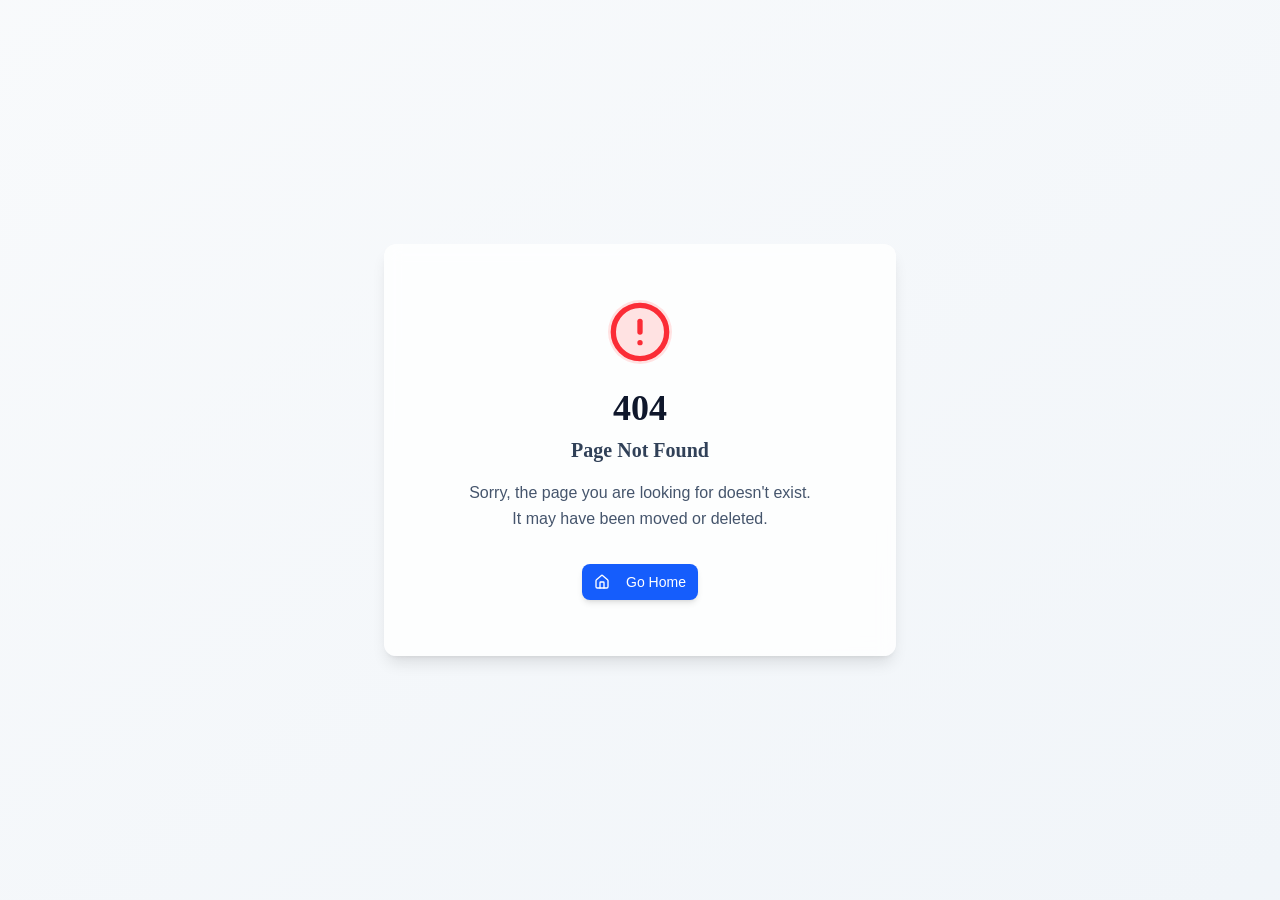
==== index.html @ accedf09 "Clone completo para novo repositório" ====
<!doctype html>
<html lang="en">

  <head>
    <meta charset="UTF-8" />
    <meta
      name="viewport"
      content="width=device-width, initial-scale=1.0, maximum-scale=1" />
    <title>Portal de Notícias - Gui Cariolatto</title>    
    <!-- THIS IS THE START OF A COMMENT BLOCK, BLOCK TO BE DELETED: Google Fonts here, example:
    <link rel="preconnect" href="https://fonts.googleapis.com" />
    <link rel="preconnect" href="https://fonts.gstatic.com" crossorigin />
    <link href="https://fonts.googleapis.com/css2?family=Inter:wght@400;500;600;700&display=swap" rel="stylesheet" />
    THIS IS THE END OF A COMMENT BLOCK, BLOCK TO BE DELETED -->
    <script type="module" crossorigin src="assets/index-Bhoeeqmf.js"></script>
    <link rel="stylesheet" crossorigin href="assets/index-Bav0BBXu.css">
  <meta property="og:type" content="website">
		<meta property="og:url" content="https://guicariolatt-aluarqz6.manus.space/">
		<meta property="og:title" content="Portal de Notícias - Gui Cariolatto">
		<meta property="og:image" content="https://files.manuscdn.com/webdev_screenshots/2026/07/19/GtpujS25siTUGQhXBCuFui.png?x-oss-process=image/resize,w_1200/crop,h_630,x_0,y_0">
		<meta property="og:image:width" content="1200">
		<meta property="og:image:height" content="630">
		<meta name="twitter:card" content="summary_large_image">
		<meta name="twitter:title" content="Portal de Notícias - Gui Cariolatto">
		<meta name="twitter:image" content="https://files.manuscdn.com/webdev_screenshots/2026/07/19/GtpujS25siTUGQhXBCuFui.png?x-oss-process=image/resize,w_1200/crop,h_630,x_0,y_0">
		<meta name="twitter:image:width" content="1200">
		<meta name="twitter:image:height" content="630"><link rel="canonical" href="index.html" /></head>

  <body>
    <script id="manus-runtime">window.__MANUS_HOST_DEV__ = false;
(function(){"use strict";var Mr={exports:{}},Kn={};/**
 * @license React
 * react-jsx-runtime.production.js
 *
 * Copyright (c) Meta Platforms, Inc. and affiliates.
 *
 * This source code is licensed under the MIT license found in the
 * LICENSE file in the root directory of this source tree.
 */var $c;function um(){if($c)return Kn;$c=1;var r=Symbol.for("react.transitional.element"),i=Symbol.for("react.fragment");function c(s,d,m){var x=null;if(m!==void 0&&(x=""+m),d.key!==void 0&&(x=""+d.key),"key"in d){m={};for(var R in d)R!=="key"&&(m[R]=d[R])}else m=d;return d=m.ref,{$$typeof:r,type:s,key:x,ref:d!==void 0?d:null,props:m}}return Kn.Fragment=i,Kn.jsx=c,Kn.jsxs=c,Kn}var Fc;function dm(){return Fc||(Fc=1,Mr.exports=um()),Mr.exports}var h=dm(),Ar={exports:{}},Pn={},Rr={exports:{}},Nr={};/**
 * @license React
 * scheduler.production.js
 *
 * Copyright (c) Meta Platforms, Inc. and affiliates.
 *
 * This source code is licensed under the MIT license found in the
 * LICENSE file in the root directory of this source tree.
 */var Ic;function fm(){return Ic||(Ic=1,function(r){function i(A,q){var B=A.length;A.push(q);t:for(;0<B;){var bt=B-1>>>1,p=A[bt];if(0<d(p,q))A[bt]=q,A[B]=p,B=bt;else break t}}function c(A){return A.length===0?null:A[0]}function s(A){if(A.length===0)return null;var q=A[0],B=A.pop();if(B!==q){A[0]=B;t:for(var bt=0,p=A.length,O=p>>>1;bt<O;){var X=2*(bt+1)-1,G=A[X],Z=X+1,st=A[Z];if(0>d(G,B))Z<p&&0>d(st,G)?(A[bt]=st,A[Z]=B,bt=Z):(A[bt]=G,A[X]=B,bt=X);else if(Z<p&&0>d(st,B))A[bt]=st,A[Z]=B,bt=Z;else break t}}return q}function d(A,q){var B=A.sortIndex-q.sortIndex;return B!==0?B:A.id-q.id}if(r.unstable_now=void 0,typeof performance=="object"&&typeof performance.now=="function"){var m=performance;r.unstable_now=function(){return m.now()}}else{var x=Date,R=x.now();r.unstable_now=function(){return x.now()-R}}var C=[],v=[],D=1,j=null,J=3,at=!1,$=!1,nt=!1,ct=!1,ht=typeof setTimeout=="function"?setTimeout:null,St=typeof clearTimeout=="function"?clearTimeout:null,_=typeof setImmediate<"u"?setImmediate:null;function Y(A){for(var q=c(v);q!==null;){if(q.callback===null)s(v);else if(q.startTime<=A)s(v),q.sortIndex=q.expirationTime,i(C,q);else break;q=c(v)}}function H(A){if(nt=!1,Y(A),!$)if(c(C)!==null)$=!0,it||(it=!0,Bt());else{var q=c(v);q!==null&&Mt(H,q.startTime-A)}}var it=!1,rt=-1,V=5,xt=-1;function Be(){return ct?!0:!(r.unstable_now()-xt<V)}function te(){if(ct=!1,it){var A=r.unstable_now();xt=A;var q=!0;try{t:{$=!1,nt&&(nt=!1,St(rt),rt=-1),at=!0;var B=J;try{e:{for(Y(A),j=c(C);j!==null&&!(j.expirationTime>A&&Be());){var bt=j.callback;if(typeof bt=="function"){j.callback=null,J=j.priorityLevel;var p=bt(j.expirationTime<=A);if(A=r.unstable_now(),typeof p=="function"){j.callback=p,Y(A),q=!0;break e}j===c(C)&&s(C),Y(A)}else s(C);j=c(C)}if(j!==null)q=!0;else{var O=c(v);O!==null&&Mt(H,O.startTime-A),q=!1}}break t}finally{j=null,J=B,at=!1}q=void 0}}finally{q?Bt():it=!1}}}var Bt;if(typeof _=="function")Bt=function(){_(te)};else if(typeof MessageChannel<"u"){var me=new MessageChannel,Se=me.port2;me.port1.onmessage=te,Bt=function(){Se.postMessage(null)}}else Bt=function(){ht(te,0)};function Mt(A,q){rt=ht(function(){A(r.unstable_now())},q)}r.unstable_IdlePriority=5,r.unstable_ImmediatePriority=1,r.unstable_LowPriority=4,r.unstable_NormalPriority=3,r.unstable_Profiling=null,r.unstable_UserBlockingPriority=2,r.unstable_cancelCallback=function(A){A.callback=null},r.unstable_forceFrameRate=function(A){0>A||125<A?console.error("forceFrameRate takes a positive int between 0 and 125, forcing frame rates higher than 125 fps is not supported"):V=0<A?Math.floor(1e3/A):5},r.unstable_getCurrentPriorityLevel=function(){return J},r.unstable_next=function(A){switch(J){case 1:case 2:case 3:var q=3;break;default:q=J}var B=J;J=q;try{return A()}finally{J=B}},r.unstable_requestPaint=function(){ct=!0},r.unstable_runWithPriority=function(A,q){switch(A){case 1:case 2:case 3:case 4:case 5:break;default:A=3}var B=J;J=A;try{return q()}finally{J=B}},r.unstable_scheduleCallback=function(A,q,B){var bt=r.unstable_now();switch(typeof B=="object"&&B!==null?(B=B.delay,B=typeof B=="number"&&0<B?bt+B:bt):B=bt,A){case 1:var p=-1;break;case 2:p=250;break;case 5:p=1073741823;break;case 4:p=1e4;break;default:p=5e3}return p=B+p,A={id:D++,callback:q,priorityLevel:A,startTime:B,expirationTime:p,sortIndex:-1},B>bt?(A.sortIndex=B,i(v,A),c(C)===null&&A===c(v)&&(nt?(St(rt),rt=-1):nt=!0,Mt(H,B-bt))):(A.sortIndex=p,i(C,A),$||at||($=!0,it||(it=!0,Bt()))),A},r.unstable_shouldYield=Be,r.unstable_wrapCallback=function(A){var q=J;return function(){var B=J;J=q;try{return A.apply(this,arguments)}finally{J=B}}}}(Nr)),Nr}var tu;function hm(){return tu||(tu=1,Rr.exports=fm()),Rr.exports}var zr={exports:{}},ut={};/**
 * @license React
 * react.production.js
 *
 * Copyright (c) Meta Platforms, Inc. and affiliates.
 *
 * This source code is licensed under the MIT license found in the
 * LICENSE file in the root directory of this source tree.
 */var eu;function mm(){if(eu)return ut;eu=1;var r=Symbol.for("react.transitional.element"),i=Symbol.for("react.portal"),c=Symbol.for("react.fragment"),s=Symbol.for("react.strict_mode"),d=Symbol.for("react.profiler"),m=Symbol.for("react.consumer"),x=Symbol.for("react.context"),R=Symbol.for("react.forward_ref"),C=Symbol.for("react.suspense"),v=Symbol.for("react.memo"),D=Symbol.for("react.lazy"),j=Symbol.iterator;function J(p){return p===null||typeof p!="object"?null:(p=j&&p[j]||p["@@iterator"],typeof p=="function"?p:null)}var at={isMounted:function(){return!1},enqueueForceUpdate:function(){},enqueueReplaceState:function(){},enqueueSetState:function(){}},$=Object.assign,nt={};function ct(p,O,X){this.props=p,this.context=O,this.refs=nt,this.updater=X||at}ct.prototype.isReactComponent={},ct.prototype.setState=function(p,O){if(typeof p!="object"&&typeof p!="function"&&p!=null)throw Error("takes an object of state variables to update or a function which returns an object of state variables.");this.updater.enqueueSetState(this,p,O,"setState")},ct.prototype.forceUpdate=function(p){this.updater.enqueueForceUpdate(this,p,"forceUpdate")};function ht(){}ht.prototype=ct.prototype;function St(p,O,X){this.props=p,this.context=O,this.refs=nt,this.updater=X||at}var _=St.prototype=new ht;_.constructor=St,$(_,ct.prototype),_.isPureReactComponent=!0;var Y=Array.isArray,H={H:null,A:null,T:null,S:null,V:null},it=Object.prototype.hasOwnProperty;function rt(p,O,X,G,Z,st){return X=st.ref,{$$typeof:r,type:p,key:O,ref:X!==void 0?X:null,props:st}}function V(p,O){return rt(p.type,O,void 0,void 0,void 0,p.props)}function xt(p){return typeof p=="object"&&p!==null&&p.$$typeof===r}function Be(p){var O={"=":"=0",":":"=2"};return"$"+p.replace(/[=:]/g,function(X){return O[X]})}var te=/\/+/g;function Bt(p,O){return typeof p=="object"&&p!==null&&p.key!=null?Be(""+p.key):O.toString(36)}function me(){}function Se(p){switch(p.status){case"fulfilled":return p.value;case"rejected":throw p.reason;default:switch(typeof p.status=="string"?p.then(me,me):(p.status="pending",p.then(function(O){p.status==="pending"&&(p.status="fulfilled",p.value=O)},function(O){p.status==="pending"&&(p.status="rejected",p.reason=O)})),p.status){case"fulfilled":return p.value;case"rejected":throw p.reason}}throw p}function Mt(p,O,X,G,Z){var st=typeof p;(st==="undefined"||st==="boolean")&&(p=null);var I=!1;if(p===null)I=!0;else switch(st){case"bigint":case"string":case"number":I=!0;break;case"object":switch(p.$$typeof){case r:case i:I=!0;break;case D:return I=p._init,Mt(I(p._payload),O,X,G,Z)}}if(I)return Z=Z(p),I=G===""?"."+Bt(p,0):G,Y(Z)?(X="",I!=null&&(X=I.replace(te,"$&/")+"/"),Mt(Z,O,X,"",function(Jt){return Jt})):Z!=null&&(xt(Z)&&(Z=V(Z,X+(Z.key==null||p&&p.key===Z.key?"":(""+Z.key).replace(te,"$&/")+"/")+I)),O.push(Z)),1;I=0;var gt=G===""?".":G+":";if(Y(p))for(var Tt=0;Tt<p.length;Tt++)G=p[Tt],st=gt+Bt(G,Tt),I+=Mt(G,O,X,st,Z);else if(Tt=J(p),typeof Tt=="function")for(p=Tt.call(p),Tt=0;!(G=p.next()).done;)G=G.value,st=gt+Bt(G,Tt++),I+=Mt(G,O,X,st,Z);else if(st==="object"){if(typeof p.then=="function")return Mt(Se(p),O,X,G,Z);throw O=String(p),Error("Objects are not valid as a React child (found: "+(O==="[object Object]"?"object with keys {"+Object.keys(p).join(", ")+"}":O)+"). If you meant to render a collection of children, use an array instead.")}return I}function A(p,O,X){if(p==null)return p;var G=[],Z=0;return Mt(p,G,"","",function(st){return O.call(X,st,Z++)}),G}function q(p){if(p._status===-1){var O=p._result;O=O(),O.then(function(X){(p._status===0||p._status===-1)&&(p._status=1,p._result=X)},function(X){(p._status===0||p._status===-1)&&(p._status=2,p._result=X)}),p._status===-1&&(p._status=0,p._result=O)}if(p._status===1)return p._result.default;throw p._result}var B=typeof reportError=="function"?reportError:function(p){if(typeof window=="object"&&typeof window.ErrorEvent=="function"){var O=new window.ErrorEvent("error",{bubbles:!0,cancelable:!0,message:typeof p=="object"&&p!==null&&typeof p.message=="string"?String(p.message):String(p),error:p});if(!window.dispatchEvent(O))return}else if(typeof process=="object"&&typeof process.emit=="function"){process.emit("uncaughtException",p);return}console.error(p)};function bt(){}return ut.Children={map:A,forEach:function(p,O,X){A(p,function(){O.apply(this,arguments)},X)},count:function(p){var O=0;return A(p,function(){O++}),O},toArray:function(p){return A(p,function(O){return O})||[]},only:function(p){if(!xt(p))throw Error("React.Children.only expected to receive a single React element child.");return p}},ut.Component=ct,ut.Fragment=c,ut.Profiler=d,ut.PureComponent=St,ut.StrictMode=s,ut.Suspense=C,ut.__CLIENT_INTERNALS_DO_NOT_USE_OR_WARN_USERS_THEY_CANNOT_UPGRADE=H,ut.__COMPILER_RUNTIME={__proto__:null,c:function(p){return H.H.useMemoCache(p)}},ut.cache=function(p){return function(){return p.apply(null,arguments)}},ut.cloneElement=function(p,O,X){if(p==null)throw Error("The argument must be a React element, but you passed "+p+".");var G=$({},p.props),Z=p.key,st=void 0;if(O!=null)for(I in O.ref!==void 0&&(st=void 0),O.key!==void 0&&(Z=""+O.key),O)!it.call(O,I)||I==="key"||I==="__self"||I==="__source"||I==="ref"&&O.ref===void 0||(G[I]=O[I]);var I=arguments.length-2;if(I===1)G.children=X;else if(1<I){for(var gt=Array(I),Tt=0;Tt<I;Tt++)gt[Tt]=arguments[Tt+2];G.children=gt}return rt(p.type,Z,void 0,void 0,st,G)},ut.createContext=function(p){return p={$$typeof:x,_currentValue:p,_currentValue2:p,_threadCount:0,Provider:null,Consumer:null},p.Provider=p,p.Consumer={$$typeof:m,_context:p},p},ut.createElement=function(p,O,X){var G,Z={},st=null;if(O!=null)for(G in O.key!==void 0&&(st=""+O.key),O)it.call(O,G)&&G!=="key"&&G!=="__self"&&G!=="__source"&&(Z[G]=O[G]);var I=arguments.length-2;if(I===1)Z.children=X;else if(1<I){for(var gt=Array(I),Tt=0;Tt<I;Tt++)gt[Tt]=arguments[Tt+2];Z.children=gt}if(p&&p.defaultProps)for(G in I=p.defaultProps,I)Z[G]===void 0&&(Z[G]=I[G]);return rt(p,st,void 0,void 0,null,Z)},ut.createRef=function(){return{current:null}},ut.forwardRef=function(p){return{$$typeof:R,render:p}},ut.isValidElement=xt,ut.lazy=function(p){return{$$typeof:D,_payload:{_status:-1,_result:p},_init:q}},ut.memo=function(p,O){return{$$typeof:v,type:p,compare:O===void 0?null:O}},ut.startTransition=function(p){var O=H.T,X={};H.T=X;try{var G=p(),Z=H.S;Z!==null&&Z(X,G),typeof G=="object"&&G!==null&&typeof G.then=="function"&&G.then(bt,B)}catch(st){B(st)}finally{H.T=O}},ut.unstable_useCacheRefresh=function(){return H.H.useCacheRefresh()},ut.use=function(p){return H.H.use(p)},ut.useActionState=function(p,O,X){return H.H.useActionState(p,O,X)},ut.useCallback=function(p,O){return H.H.useCallback(p,O)},ut.useContext=function(p){return H.H.useContext(p)},ut.useDebugValue=function(){},ut.useDeferredValue=function(p,O){return H.H.useDeferredValue(p,O)},ut.useEffect=function(p,O,X){var G=H.H;if(typeof X=="function")throw Error("useEffect CRUD overload is not enabled in this build of React.");return G.useEffect(p,O)},ut.useId=function(){return H.H.useId()},ut.useImperativeHandle=function(p,O,X){return H.H.useImperativeHandle(p,O,X)},ut.useInsertionEffect=function(p,O){return H.H.useInsertionEffect(p,O)},ut.useLayoutEffect=function(p,O){return H.H.useLayoutEffect(p,O)},ut.useMemo=function(p,O){return H.H.useMemo(p,O)},ut.useOptimistic=function(p,O){return H.H.useOptimistic(p,O)},ut.useReducer=function(p,O,X){return H.H.useReducer(p,O,X)},ut.useRef=function(p){return H.H.useRef(p)},ut.useState=function(p){return H.H.useState(p)},ut.useSyncExternalStore=function(p,O,X){return H.H.useSyncExternalStore(p,O,X)},ut.useTransition=function(){return H.H.useTransition()},ut.version="19.1.1",ut}var lu;function _r(){return lu||(lu=1,zr.exports=mm()),zr.exports}var kr={exports:{}},he={};/**
 * @license React
 * react-dom.production.js
 *
 * Copyright (c) Meta Platforms, Inc. and affiliates.
 *
 * This source code is licensed under the MIT license found in the
 * LICENSE file in the root directory of this source tree.
 */var au;function gm(){if(au)return he;au=1;var r=_r();function i(C){var v="https://react.dev/errors/"+C;if(1<arguments.length){v+="?args[]="+encodeURIComponent(arguments[1]);for(var D=2;D<arguments.length;D++)v+="&args[]="+encodeURIComponent(arguments[D])}return"Minified React error #"+C+"; visit "+v+" for the full message or use the non-minified dev environment for full errors and additional helpful warnings."}function c(){}var s={d:{f:c,r:function(){throw Error(i(522))},D:c,C:c,L:c,m:c,X:c,S:c,M:c},p:0,findDOMNode:null},d=Symbol.for("react.portal");function m(C,v,D){var j=3<arguments.length&&arguments[3]!==void 0?arguments[3]:null;return{$$typeof:d,key:j==null?null:""+j,children:C,containerInfo:v,implementation:D}}var x=r.__CLIENT_INTERNALS_DO_NOT_USE_OR_WARN_USERS_THEY_CANNOT_UPGRADE;function R(C,v){if(C==="font")return"";if(typeof v=="string")return v==="use-credentials"?v:""}return he.__DOM_INTERNALS_DO_NOT_USE_OR_WARN_USERS_THEY_CANNOT_UPGRADE=s,he.createPortal=function(C,v){var D=2<arguments.length&&arguments[2]!==void 0?arguments[2]:null;if(!v||v.nodeType!==1&&v.nodeType!==9&&v.nodeType!==11)throw Error(i(299));return m(C,v,null,D)},he.flushSync=function(C){var v=x.T,D=s.p;try{if(x.T=null,s.p=2,C)return C()}finally{x.T=v,s.p=D,s.d.f()}},he.preconnect=function(C,v){typeof C=="string"&&(v?(v=v.crossOrigin,v=typeof v=="string"?v==="use-credentials"?v:"":void 0):v=null,s.d.C(C,v))},he.prefetchDNS=function(C){typeof C=="string"&&s.d.D(C)},he.preinit=function(C,v){if(typeof C=="string"&&v&&typeof v.as=="string"){var D=v.as,j=R(D,v.crossOrigin),J=typeof v.integrity=="string"?v.integrity:void 0,at=typeof v.fetchPriority=="string"?v.fetchPriority:void 0;D==="style"?s.d.S(C,typeof v.precedence=="string"?v.precedence:void 0,{crossOrigin:j,integrity:J,fetchPriority:at}):D==="script"&&s.d.X(C,{crossOrigin:j,integrity:J,fetchPriority:at,nonce:typeof v.nonce=="string"?v.nonce:void 0})}},he.preinitModule=function(C,v){if(typeof C=="string")if(typeof v=="object"&&v!==null){if(v.as==null||v.as==="script"){var D=R(v.as,v.crossOrigin);s.d.M(C,{crossOrigin:D,integrity:typeof v.integrity=="string"?v.integrity:void 0,nonce:typeof v.nonce=="string"?v.nonce:void 0})}}else v==null&&s.d.M(C)},he.preload=function(C,v){if(typeof C=="string"&&typeof v=="object"&&v!==null&&typeof v.as=="string"){var D=v.as,j=R(D,v.crossOrigin);s.d.L(C,D,{crossOrigin:j,integrity:typeof v.integrity=="string"?v.integrity:void 0,nonce:typeof v.nonce=="string"?v.nonce:void 0,type:typeof v.type=="string"?v.type:void 0,fetchPriority:typeof v.fetchPriority=="string"?v.fetchPriority:void 0,referrerPolicy:typeof v.referrerPolicy=="string"?v.referrerPolicy:void 0,imageSrcSet:typeof v.imageSrcSet=="string"?v.imageSrcSet:void 0,imageSizes:typeof v.imageSizes=="string"?v.imageSizes:void 0,media:typeof v.media=="string"?v.media:void 0})}},he.preloadModule=function(C,v){if(typeof C=="string")if(v){var D=R(v.as,v.crossOrigin);s.d.m(C,{as:typeof v.as=="string"&&v.as!=="script"?v.as:void 0,crossOrigin:D,integrity:typeof v.integrity=="string"?v.integrity:void 0})}else s.d.m(C)},he.requestFormReset=function(C){s.d.r(C)},he.unstable_batchedUpdates=function(C,v){return C(v)},he.useFormState=function(C,v,D){return x.H.useFormState(C,v,D)},he.useFormStatus=function(){return x.H.useHostTransitionStatus()},he.version="19.1.1",he}var nu;function pm(){if(nu)return kr.exports;nu=1;function r(){if(!(typeof __REACT_DEVTOOLS_GLOBAL_HOOK__>"u"||typeof __REACT_DEVTOOLS_GLOBAL_HOOK__.checkDCE!="function"))try{__REACT_DEVTOOLS_GLOBAL_HOOK__.checkDCE(r)}catch(i){console.error(i)}}return r(),kr.exports=gm(),kr.exports}/**
 * @license React
 * react-dom-client.production.js
 *
 * Copyright (c) Meta Platforms, Inc. and affiliates.
 *
 * This source code is licensed under the MIT license found in the
 * LICENSE file in the root directory of this source tree.
 */var ou;function ym(){if(ou)return Pn;ou=1;var r=hm(),i=_r(),c=pm();function s(t){var e="https://react.dev/errors/"+t;if(1<arguments.length){e+="?args[]="+encodeURIComponent(arguments[1]);for(var l=2;l<arguments.length;l++)e+="&args[]="+encodeURIComponent(arguments[l])}return"Minified React error #"+t+"; visit "+e+" for the full message or use the non-minified dev environment for full errors and additional helpful warnings."}function d(t){return!(!t||t.nodeType!==1&&t.nodeType!==9&&t.nodeType!==11)}function m(t){var e=t,l=t;if(t.alternate)for(;e.return;)e=e.return;else{t=e;do e=t,(e.flags&4098)!==0&&(l=e.return),t=e.return;while(t)}return e.tag===3?l:null}function x(t){if(t.tag===13){var e=t.memoizedState;if(e===null&&(t=t.alternate,t!==null&&(e=t.memoizedState)),e!==null)return e.dehydrated}return null}function R(t){if(m(t)!==t)throw Error(s(188))}function C(t){var e=t.alternate;if(!e){if(e=m(t),e===null)throw Error(s(188));return e!==t?null:t}for(var l=t,a=e;;){var n=l.return;if(n===null)break;var o=n.alternate;if(o===null){if(a=n.return,a!==null){l=a;continue}break}if(n.child===o.child){for(o=n.child;o;){if(o===l)return R(n),t;if(o===a)return R(n),e;o=o.sibling}throw Error(s(188))}if(l.return!==a.return)l=n,a=o;else{for(var u=!1,f=n.child;f;){if(f===l){u=!0,l=n,a=o;break}if(f===a){u=!0,a=n,l=o;break}f=f.sibling}if(!u){for(f=o.child;f;){if(f===l){u=!0,l=o,a=n;break}if(f===a){u=!0,a=o,l=n;break}f=f.sibling}if(!u)throw Error(s(189))}}if(l.alternate!==a)throw Error(s(190))}if(l.tag!==3)throw Error(s(188));return l.stateNode.current===l?t:e}function v(t){var e=t.tag;if(e===5||e===26||e===27||e===6)return t;for(t=t.child;t!==null;){if(e=v(t),e!==null)return e;t=t.sibling}return null}var D=Object.assign,j=Symbol.for("react.element"),J=Symbol.for("react.transitional.element"),at=Symbol.for("react.portal"),$=Symbol.for("react.fragment"),nt=Symbol.for("react.strict_mode"),ct=Symbol.for("react.profiler"),ht=Symbol.for("react.provider"),St=Symbol.for("react.consumer"),_=Symbol.for("react.context"),Y=Symbol.for("react.forward_ref"),H=Symbol.for("react.suspense"),it=Symbol.for("react.suspense_list"),rt=Symbol.for("react.memo"),V=Symbol.for("react.lazy"),xt=Symbol.for("react.activity"),Be=Symbol.for("react.memo_cache_sentinel"),te=Symbol.iterator;function Bt(t){return t===null||typeof t!="object"?null:(t=te&&t[te]||t["@@iterator"],typeof t=="function"?t:null)}var me=Symbol.for("react.client.reference");function Se(t){if(t==null)return null;if(typeof t=="function")return t.$$typeof===me?null:t.displayName||t.name||null;if(typeof t=="string")return t;switch(t){case $:return"Fragment";case ct:return"Profiler";case nt:return"StrictMode";case H:return"Suspense";case it:return"SuspenseList";case xt:return"Activity"}if(typeof t=="object")switch(t.$$typeof){case at:return"Portal";case _:return(t.displayName||"Context")+".Provider";case St:return(t._context.displayName||"Context")+".Consumer";case Y:var e=t.render;return t=t.displayName,t||(t=e.displayName||e.name||"",t=t!==""?"ForwardRef("+t+")":"ForwardRef"),t;case rt:return e=t.displayName||null,e!==null?e:Se(t.type)||"Memo";case V:e=t._payload,t=t._init;try{return Se(t(e))}catch{}}return null}var Mt=Array.isArray,A=i.__CLIENT_INTERNALS_DO_NOT_USE_OR_WARN_USERS_THEY_CANNOT_UPGRADE,q=c.__DOM_INTERNALS_DO_NOT_USE_OR_WARN_USERS_THEY_CANNOT_UPGRADE,B={pending:!1,data:null,method:null,action:null},bt=[],p=-1;function O(t){return{current:t}}function X(t){0>p||(t.current=bt[p],bt[p]=null,p--)}function G(t,e){p++,bt[p]=t.current,t.current=e}var Z=O(null),st=O(null),I=O(null),gt=O(null);function Tt(t,e){switch(G(I,e),G(st,t),G(Z,null),e.nodeType){case 9:case 11:t=(t=e.documentElement)&&(t=t.namespaceURI)?Hh(t):0;break;default:if(t=e.tagName,e=e.namespaceURI)e=Hh(e),t=Uh(e,t);else switch(t){case"svg":t=1;break;case"math":t=2;break;default:t=0}}X(Z),G(Z,t)}function Jt(){X(Z),X(st),X(I)}function Ke(t){t.memoizedState!==null&&G(gt,t);var e=Z.current,l=Uh(e,t.type);e!==l&&(G(st,t),G(Z,l))}function Ce(t){st.current===t&&(X(Z),X(st)),gt.current===t&&(X(gt),Wo._currentValue=B)}var Pe=Object.prototype.hasOwnProperty,yl=r.unstable_scheduleCallback,sn=r.unstable_cancelCallback,Ca=r.unstable_shouldYield,ri=r.unstable_requestPaint,ge=r.unstable_now,si=r.unstable_getCurrentPriorityLevel,Ul=r.unstable_ImmediatePriority,Fn=r.unstable_UserBlockingPriority,nl=r.unstable_NormalPriority,ci=r.unstable_LowPriority,Gl=r.unstable_IdlePriority,ui=r.log,Ea=r.unstable_setDisableYieldValue,ql=null,Wt=null;function Je(t){if(typeof ui=="function"&&Ea(t),Wt&&typeof Wt.setStrictMode=="function")try{Wt.setStrictMode(ql,t)}catch{}}var $t=Math.clz32?Math.clz32:fi,di=Math.log,Ta=Math.LN2;function fi(t){return t>>>=0,t===0?32:31-(di(t)/Ta|0)|0}var L=256,cn=4194304;function vl(t){var e=t&42;if(e!==0)return e;switch(t&-t){case 1:return 1;case 2:return 2;case 4:return 4;case 8:return 8;case 16:return 16;case 32:return 32;case 64:return 64;case 128:return 128;case 256:case 512:case 1024:case 2048:case 4096:case 8192:case 16384:case 32768:case 65536:case 131072:case 262144:case 524288:case 1048576:case 2097152:return t&4194048;case 4194304:case 8388608:case 16777216:case 33554432:return t&62914560;case 67108864:return 67108864;case 134217728:return 134217728;case 268435456:return 268435456;case 536870912:return 536870912;case 1073741824:return 0;default:return t}}function un(t,e,l){var a=t.pendingLanes;if(a===0)return 0;var n=0,o=t.suspendedLanes,u=t.pingedLanes;t=t.warmLanes;var f=a&134217727;return f!==0?(a=f&~o,a!==0?n=vl(a):(u&=f,u!==0?n=vl(u):l||(l=f&~t,l!==0&&(n=vl(l))))):(f=a&~o,f!==0?n=vl(f):u!==0?n=vl(u):l||(l=a&~t,l!==0&&(n=vl(l)))),n===0?0:e!==0&&e!==n&&(e&o)===0&&(o=n&-n,l=e&-e,o>=l||o===32&&(l&4194048)!==0)?e:n}function Dt(t,e){return(t.pendingLanes&~(t.suspendedLanes&~t.pingedLanes)&e)===0}function In(t,e){switch(t){case 1:case 2:case 4:case 8:case 64:return e+250;case 16:case 32:case 128:case 256:case 512:case 1024:case 2048:case 4096:case 8192:case 16384:case 32768:case 65536:case 131072:case 262144:case 524288:case 1048576:case 2097152:return e+5e3;case 4194304:case 8388608:case 16777216:case 33554432:return-1;case 67108864:case 134217728:case 268435456:case 536870912:case 1073741824:return-1;default:return-1}}function to(){var t=L;return L<<=1,(L&4194048)===0&&(L=256),t}function hi(){var t=cn;return cn<<=1,(cn&62914560)===0&&(cn=4194304),t}function eo(t){for(var e=[],l=0;31>l;l++)e.push(t);return e}function Da(t,e){t.pendingLanes|=e,e!==268435456&&(t.suspendedLanes=0,t.pingedLanes=0,t.warmLanes=0)}function Ir(t,e,l,a,n,o){var u=t.pendingLanes;t.pendingLanes=l,t.suspendedLanes=0,t.pingedLanes=0,t.warmLanes=0,t.expiredLanes&=l,t.entangledLanes&=l,t.errorRecoveryDisabledLanes&=l,t.shellSuspendCounter=0;var f=t.entanglements,g=t.expirationTimes,S=t.hiddenUpdates;for(l=u&~l;0<l;){var N=31-$t(l),k=1<<N;f[N]=0,g[N]=-1;var E=S[N];if(E!==null)for(S[N]=null,N=0;N<E.length;N++){var T=E[N];T!==null&&(T.lane&=-536870913)}l&=~k}a!==0&&mi(t,a,0),o!==0&&n===0&&t.tag!==0&&(t.suspendedLanes|=o&~(u&~e))}function mi(t,e,l){t.pendingLanes|=e,t.suspendedLanes&=~e;var a=31-$t(e);t.entangledLanes|=e,t.entanglements[a]=t.entanglements[a]|1073741824|l&4194090}function gi(t,e){var l=t.entangledLanes|=e;for(t=t.entanglements;l;){var a=31-$t(l),n=1<<a;n&e|t[a]&e&&(t[a]|=e),l&=~n}}function lo(t){switch(t){case 2:t=1;break;case 8:t=4;break;case 32:t=16;break;case 256:case 512:case 1024:case 2048:case 4096:case 8192:case 16384:case 32768:case 65536:case 131072:case 262144:case 524288:case 1048576:case 2097152:case 4194304:case 8388608:case 16777216:case 33554432:t=128;break;case 268435456:t=134217728;break;default:t=0}return t}function ao(t){return t&=-t,2<t?8<t?(t&134217727)!==0?32:268435456:8:2}function pi(){var t=q.p;return t!==0?t:(t=window.event,t===void 0?32:nm(t.type))}function ts(t,e){var l=q.p;try{return q.p=t,e()}finally{q.p=l}}var ol=Math.random().toString(36).slice(2),ee="__reactFiber$"+ol,pe="__reactProps$"+ol,Yl="__reactContainer$"+ol,no="__reactEvents$"+ol,es="__reactListeners$"+ol,ls="__reactHandles$"+ol,yi="__reactResources$"+ol,Ma="__reactMarker$"+ol;function oo(t){delete t[ee],delete t[pe],delete t[no],delete t[es],delete t[ls]}function Vl(t){var e=t[ee];if(e)return e;for(var l=t.parentNode;l;){if(e=l[Yl]||l[ee]){if(l=e.alternate,e.child!==null||l!==null&&l.child!==null)for(t=Vh(t);t!==null;){if(l=t[ee])return l;t=Vh(t)}return e}t=l,l=t.parentNode}return null}function Xl(t){if(t=t[ee]||t[Yl]){var e=t.tag;if(e===5||e===6||e===13||e===26||e===27||e===3)return t}return null}function Aa(t){var e=t.tag;if(e===5||e===26||e===27||e===6)return t.stateNode;throw Error(s(33))}function Zl(t){var e=t[yi];return e||(e=t[yi]={hoistableStyles:new Map,hoistableScripts:new Map}),e}function Vt(t){t[Ma]=!0}var vi=new Set,bi={};function bl(t,e){We(t,e),We(t+"Capture",e)}function We(t,e){for(bi[t]=e,t=0;t<e.length;t++)vi.add(e[t])}var as=RegExp("^[:A-Z_a-z\\u00C0-\\u00D6\\u00D8-\\u00F6\\u00F8-\\u02FF\\u0370-\\u037D\\u037F-\\u1FFF\\u200C-\\u200D\\u2070-\\u218F\\u2C00-\\u2FEF\\u3001-\\uD7FF\\uF900-\\uFDCF\\uFDF0-\\uFFFD][:A-Z_a-z\\u00C0-\\u00D6\\u00D8-\\u00F6\\u00F8-\\u02FF\\u0370-\\u037D\\u037F-\\u1FFF\\u200C-\\u200D\\u2070-\\u218F\\u2C00-\\u2FEF\\u3001-\\uD7FF\\uF900-\\uFDCF\\uFDF0-\\uFFFD\\-.0-9\\u00B7\\u0300-\\u036F\\u203F-\\u2040]*$"),xi={},wi={};function Ra(t){return Pe.call(wi,t)?!0:Pe.call(xi,t)?!1:as.test(t)?wi[t]=!0:(xi[t]=!0,!1)}function M(t,e,l){if(Ra(e))if(l===null)t.removeAttribute(e);else{switch(typeof l){case"undefined":case"function":case"symbol":t.removeAttribute(e);return;case"boolean":var a=e.toLowerCase().slice(0,5);if(a!=="data-"&&a!=="aria-"){t.removeAttribute(e);return}}t.setAttribute(e,""+l)}}function tt(t,e,l){if(l===null)t.removeAttribute(e);else{switch(typeof l){case"undefined":case"function":case"symbol":case"boolean":t.removeAttribute(e);return}t.setAttribute(e,""+l)}}function Ot(t,e,l,a){if(a===null)t.removeAttribute(l);else{switch(typeof a){case"undefined":case"function":case"symbol":case"boolean":t.removeAttribute(l);return}t.setAttributeNS(e,l,""+a)}}var le,Ee;function ae(t){if(le===void 0)try{throw Error()}catch(l){var e=l.stack.trim().match(/\n( *(at )?)/);le=e&&e[1]||"",Ee=-1<l.stack.indexOf(`
    at`)?" (<anonymous>)":-1<l.stack.indexOf("@")?"@unknown:0:0":""}return`
`+le+t+Ee}var Le=!1;function He(t,e){if(!t||Le)return"";Le=!0;var l=Error.prepareStackTrace;Error.prepareStackTrace=void 0;try{var a={DetermineComponentFrameRoot:function(){try{if(e){var k=function(){throw Error()};if(Object.defineProperty(k.prototype,"props",{set:function(){throw Error()}}),typeof Reflect=="object"&&Reflect.construct){try{Reflect.construct(k,[])}catch(T){var E=T}Reflect.construct(t,[],k)}else{try{k.call()}catch(T){E=T}t.call(k.prototype)}}else{try{throw Error()}catch(T){E=T}(k=t())&&typeof k.catch=="function"&&k.catch(function(){})}}catch(T){if(T&&E&&typeof T.stack=="string")return[T.stack,E.stack]}return[null,null]}};a.DetermineComponentFrameRoot.displayName="DetermineComponentFrameRoot";var n=Object.getOwnPropertyDescriptor(a.DetermineComponentFrameRoot,"name");n&&n.configurable&&Object.defineProperty(a.DetermineComponentFrameRoot,"name",{value:"DetermineComponentFrameRoot"});var o=a.DetermineComponentFrameRoot(),u=o[0],f=o[1];if(u&&f){var g=u.split(`
`),S=f.split(`
`);for(n=a=0;a<g.length&&!g[a].includes("DetermineComponentFrameRoot");)a++;for(;n<S.length&&!S[n].includes("DetermineComponentFrameRoot");)n++;if(a===g.length||n===S.length)for(a=g.length-1,n=S.length-1;1<=a&&0<=n&&g[a]!==S[n];)n--;for(;1<=a&&0<=n;a--,n--)if(g[a]!==S[n]){if(a!==1||n!==1)do if(a--,n--,0>n||g[a]!==S[n]){var N=`
`+g[a].replace(" at new "," at ");return t.displayName&&N.includes("<anonymous>")&&(N=N.replace("<anonymous>",t.displayName)),N}while(1<=a&&0<=n);break}}}finally{Le=!1,Error.prepareStackTrace=l}return(l=t?t.displayName||t.name:"")?ae(l):""}function Ql(t){switch(t.tag){case 26:case 27:case 5:return ae(t.type);case 16:return ae("Lazy");case 13:return ae("Suspense");case 19:return ae("SuspenseList");case 0:case 15:return He(t.type,!1);case 11:return He(t.type.render,!1);case 1:return He(t.type,!0);case 31:return ae("Activity");default:return""}}function xl(t){try{var e="";do e+=Ql(t),t=t.return;while(t);return e}catch(l){return`
Error generating stack: `+l.message+`
`+l.stack}}function Xt(t){switch(typeof t){case"bigint":case"boolean":case"number":case"string":case"undefined":return t;case"object":return t;default:return""}}function il(t){var e=t.type;return(t=t.nodeName)&&t.toLowerCase()==="input"&&(e==="checkbox"||e==="radio")}function ve(t){var e=il(t)?"checked":"value",l=Object.getOwnPropertyDescriptor(t.constructor.prototype,e),a=""+t[e];if(!t.hasOwnProperty(e)&&typeof l<"u"&&typeof l.get=="function"&&typeof l.set=="function"){var n=l.get,o=l.set;return Object.defineProperty(t,e,{configurable:!0,get:function(){return n.call(this)},set:function(u){a=""+u,o.call(this,u)}}),Object.defineProperty(t,e,{enumerable:l.enumerable}),{getValue:function(){return a},setValue:function(u){a=""+u},stopTracking:function(){t._valueTracker=null,delete t[e]}}}}function re(t){t._valueTracker||(t._valueTracker=ve(t))}function rl(t){if(!t)return!1;var e=t._valueTracker;if(!e)return!0;var l=e.getValue(),a="";return t&&(a=il(t)?t.checked?"true":"false":t.value),t=a,t!==l?(e.setValue(t),!0):!1}function wl(t){if(t=t||(typeof document<"u"?document:void 0),typeof t>"u")return null;try{return t.activeElement||t.body}catch{return t.body}}var dn=/[\n"\\]/g;function se(t){return t.replace(dn,function(e){return"\\"+e.charCodeAt(0).toString(16)+" "})}function Kl(t,e,l,a,n,o,u,f){t.name="",u!=null&&typeof u!="function"&&typeof u!="symbol"&&typeof u!="boolean"?t.type=u:t.removeAttribute("type"),e!=null?u==="number"?(e===0&&t.value===""||t.value!=e)&&(t.value=""+Xt(e)):t.value!==""+Xt(e)&&(t.value=""+Xt(e)):u!=="submit"&&u!=="reset"||t.removeAttribute("value"),e!=null?Pl(t,u,Xt(e)):l!=null?Pl(t,u,Xt(l)):a!=null&&t.removeAttribute("value"),n==null&&o!=null&&(t.defaultChecked=!!o),n!=null&&(t.checked=n&&typeof n!="function"&&typeof n!="symbol"),f!=null&&typeof f!="function"&&typeof f!="symbol"&&typeof f!="boolean"?t.name=""+Xt(f):t.removeAttribute("name")}function Na(t,e,l,a,n,o,u,f){if(o!=null&&typeof o!="function"&&typeof o!="symbol"&&typeof o!="boolean"&&(t.type=o),e!=null||l!=null){if(!(o!=="submit"&&o!=="reset"||e!=null))return;l=l!=null?""+Xt(l):"",e=e!=null?""+Xt(e):l,f||e===t.value||(t.value=e),t.defaultValue=e}a=a??n,a=typeof a!="function"&&typeof a!="symbol"&&!!a,t.checked=f?t.checked:!!a,t.defaultChecked=!!a,u!=null&&typeof u!="function"&&typeof u!="symbol"&&typeof u!="boolean"&&(t.name=u)}function Pl(t,e,l){e==="number"&&wl(t.ownerDocument)===t||t.defaultValue===""+l||(t.defaultValue=""+l)}function $e(t,e,l,a){if(t=t.options,e){e={};for(var n=0;n<l.length;n++)e["$"+l[n]]=!0;for(l=0;l<t.length;l++)n=e.hasOwnProperty("$"+t[l].value),t[l].selected!==n&&(t[l].selected=n),n&&a&&(t[l].defaultSelected=!0)}else{for(l=""+Xt(l),e=null,n=0;n<t.length;n++){if(t[n].value===l){t[n].selected=!0,a&&(t[n].defaultSelected=!0);return}e!==null||t[n].disabled||(e=t[n])}e!==null&&(e.selected=!0)}}function za(t,e,l){if(e!=null&&(e=""+Xt(e),e!==t.value&&(t.value=e),l==null)){t.defaultValue!==e&&(t.defaultValue=e);return}t.defaultValue=l!=null?""+Xt(l):""}function _a(t,e,l,a){if(e==null){if(a!=null){if(l!=null)throw Error(s(92));if(Mt(a)){if(1<a.length)throw Error(s(93));a=a[0]}l=a}l==null&&(l=""),e=l}l=Xt(e),t.defaultValue=l,a=t.textContent,a===l&&a!==""&&a!==null&&(t.value=a)}function Fe(t,e){if(e){var l=t.firstChild;if(l&&l===t.lastChild&&l.nodeType===3){l.nodeValue=e;return}}t.textContent=e}var fn=new Set("animationIterationCount aspectRatio borderImageOutset borderImageSlice borderImageWidth boxFlex boxFlexGroup boxOrdinalGroup columnCount columns flex flexGrow flexPositive flexShrink flexNegative flexOrder gridArea gridRow gridRowEnd gridRowSpan gridRowStart gridColumn gridColumnEnd gridColumnSpan gridColumnStart fontWeight lineClamp lineHeight opacity order orphans scale tabSize widows zIndex zoom fillOpacity floodOpacity stopOpacity strokeDasharray strokeDashoffset strokeMiterlimit strokeOpacity strokeWidth MozAnimationIterationCount MozBoxFlex MozBoxFlexGroup MozLineClamp msAnimationIterationCount msFlex msZoom msFlexGrow msFlexNegative msFlexOrder msFlexPositive msFlexShrink msGridColumn msGridColumnSpan msGridRow msGridRowSpan WebkitAnimationIterationCount WebkitBoxFlex WebKitBoxFlexGroup WebkitBoxOrdinalGroup WebkitColumnCount WebkitColumns WebkitFlex WebkitFlexGrow WebkitFlexPositive WebkitFlexShrink WebkitLineClamp".split(" "));function ka(t,e,l){var a=e.indexOf("--")===0;l==null||typeof l=="boolean"||l===""?a?t.setProperty(e,""):e==="float"?t.cssFloat="":t[e]="":a?t.setProperty(e,l):typeof l!="number"||l===0||fn.has(e)?e==="float"?t.cssFloat=l:t[e]=(""+l).trim():t[e]=l+"px"}function Oa(t,e,l){if(e!=null&&typeof e!="object")throw Error(s(62));if(t=t.style,l!=null){for(var a in l)!l.hasOwnProperty(a)||e!=null&&e.hasOwnProperty(a)||(a.indexOf("--")===0?t.setProperty(a,""):a==="float"?t.cssFloat="":t[a]="");for(var n in e)a=e[n],e.hasOwnProperty(n)&&l[n]!==a&&ka(t,n,a)}else for(var o in e)e.hasOwnProperty(o)&&ka(t,o,e[o])}function ja(t){if(t.indexOf("-")===-1)return!1;switch(t){case"annotation-xml":case"color-profile":case"font-face":case"font-face-src":case"font-face-uri":case"font-face-format":case"font-face-name":case"missing-glyph":return!1;default:return!0}}var Si=new Map([["acceptCharset","accept-charset"],["htmlFor","for"],["httpEquiv","http-equiv"],["crossOrigin","crossorigin"],["accentHeight","accent-height"],["alignmentBaseline","alignment-baseline"],["arabicForm","arabic-form"],["baselineShift","baseline-shift"],["capHeight","cap-height"],["clipPath","clip-path"],["clipRule","clip-rule"],["colorInterpolation","color-interpolation"],["colorInterpolationFilters","color-interpolation-filters"],["colorProfile","color-profile"],["colorRendering","color-rendering"],["dominantBaseline","dominant-baseline"],["enableBackground","enable-background"],["fillOpacity","fill-opacity"],["fillRule","fill-rule"],["floodColor","flood-color"],["floodOpacity","flood-opacity"],["fontFamily","font-family"],["fontSize","font-size"],["fontSizeAdjust","font-size-adjust"],["fontStretch","font-stretch"],["fontStyle","font-style"],["fontVariant","font-variant"],["fontWeight","font-weight"],["glyphName","glyph-name"],["glyphOrientationHorizontal","glyph-orientation-horizontal"],["glyphOrientationVertical","glyph-orientation-vertical"],["horizAdvX","horiz-adv-x"],["horizOriginX","horiz-origin-x"],["imageRendering","image-rendering"],["letterSpacing","letter-spacing"],["lightingColor","lighting-color"],["markerEnd","marker-end"],["markerMid","marker-mid"],["markerStart","marker-start"],["overlinePosition","overline-position"],["overlineThickness","overline-thickness"],["paintOrder","paint-order"],["panose-1","panose-1"],["pointerEvents","pointer-events"],["renderingIntent","rendering-intent"],["shapeRendering","shape-rendering"],["stopColor","stop-color"],["stopOpacity","stop-opacity"],["strikethroughPosition","strikethrough-position"],["strikethroughThickness","strikethrough-thickness"],["strokeDasharray","stroke-dasharray"],["strokeDashoffset","stroke-dashoffset"],["strokeLinecap","stroke-linecap"],["strokeLinejoin","stroke-linejoin"],["strokeMiterlimit","stroke-miterlimit"],["strokeOpacity","stroke-opacity"],["strokeWidth","stroke-width"],["textAnchor","text-anchor"],["textDecoration","text-decoration"],["textRendering","text-rendering"],["transformOrigin","transform-origin"],["underlinePosition","underline-position"],["underlineThickness","underline-thickness"],["unicodeBidi","unicode-bidi"],["unicodeRange","unicode-range"],["unitsPerEm","units-per-em"],["vAlphabetic","v-alphabetic"],["vHanging","v-hanging"],["vIdeographic","v-ideographic"],["vMathematical","v-mathematical"],["vectorEffect","vector-effect"],["vertAdvY","vert-adv-y"],["vertOriginX","vert-origin-x"],["vertOriginY","vert-origin-y"],["wordSpacing","word-spacing"],["writingMode","writing-mode"],["xmlnsXlink","xmlns:xlink"],["xHeight","x-height"]]),Ci=/^[\u0000-\u001F ]*j[\r\n\t]*a[\r\n\t]*v[\r\n\t]*a[\r\n\t]*s[\r\n\t]*c[\r\n\t]*r[\r\n\t]*i[\r\n\t]*p[\r\n\t]*t[\r\n\t]*:/i;function Ba(t){return Ci.test(""+t)?"javascript:throw new Error('React has blocked a javascript: URL as a security precaution.')":t}var hn=null;function mn(t){return t=t.target||t.srcElement||window,t.correspondingUseElement&&(t=t.correspondingUseElement),t.nodeType===3?t.parentNode:t}var Sl=null,Cl=null;function io(t){var e=Xl(t);if(e&&(t=e.stateNode)){var l=t[pe]||null;t:switch(t=e.stateNode,e.type){case"input":if(Kl(t,l.value,l.defaultValue,l.defaultValue,l.checked,l.defaultChecked,l.type,l.name),e=l.name,l.type==="radio"&&e!=null){for(l=t;l.parentNode;)l=l.parentNode;for(l=l.querySelectorAll('input[name="'+se(""+e)+'"][type="radio"]'),e=0;e<l.length;e++){var a=l[e];if(a!==t&&a.form===t.form){var n=a[pe]||null;if(!n)throw Error(s(90));Kl(a,n.value,n.defaultValue,n.defaultValue,n.checked,n.defaultChecked,n.type,n.name)}}for(e=0;e<l.length;e++)a=l[e],a.form===t.form&&rl(a)}break t;case"textarea":za(t,l.value,l.defaultValue);break t;case"select":e=l.value,e!=null&&$e(t,!!l.multiple,e,!1)}}}var gn=!1;function ro(t,e,l){if(gn)return t(e,l);gn=!0;try{var a=t(e);return a}finally{if(gn=!1,(Sl!==null||Cl!==null)&&(ir(),Sl&&(e=Sl,t=Cl,Cl=Sl=null,io(e),t)))for(e=0;e<t.length;e++)io(t[e])}}function Jl(t,e){var l=t.stateNode;if(l===null)return null;var a=l[pe]||null;if(a===null)return null;l=a[e];t:switch(e){case"onClick":case"onClickCapture":case"onDoubleClick":case"onDoubleClickCapture":case"onMouseDown":case"onMouseDownCapture":case"onMouseMove":case"onMouseMoveCapture":case"onMouseUp":case"onMouseUpCapture":case"onMouseEnter":(a=!a.disabled)||(t=t.type,a=!(t==="button"||t==="input"||t==="select"||t==="textarea")),t=!a;break t;default:t=!1}if(t)return null;if(l&&typeof l!="function")throw Error(s(231,e,typeof l));return l}var Ue=!(typeof window>"u"||typeof window.document>"u"||typeof window.document.createElement>"u"),pn=!1;if(Ue)try{var Wl={};Object.defineProperty(Wl,"passive",{get:function(){pn=!0}}),window.addEventListener("test",Wl,Wl),window.removeEventListener("test",Wl,Wl)}catch{pn=!1}var Ie=null,yn=null,La=null;function so(){if(La)return La;var t,e=yn,l=e.length,a,n="value"in Ie?Ie.value:Ie.textContent,o=n.length;for(t=0;t<l&&e[t]===n[t];t++);var u=l-t;for(a=1;a<=u&&e[l-a]===n[o-a];a++);return La=n.slice(t,1<a?1-a:void 0)}function Ha(t){var e=t.keyCode;return"charCode"in t?(t=t.charCode,t===0&&e===13&&(t=13)):t=e,t===10&&(t=13),32<=t||t===13?t:0}function Ua(){return!0}function co(){return!1}function ce(t){function e(l,a,n,o,u){this._reactName=l,this._targetInst=n,this.type=a,this.nativeEvent=o,this.target=u,this.currentTarget=null;for(var f in t)t.hasOwnProperty(f)&&(l=t[f],this[f]=l?l(o):o[f]);return this.isDefaultPrevented=(o.defaultPrevented!=null?o.defaultPrevented:o.returnValue===!1)?Ua:co,this.isPropagationStopped=co,this}return D(e.prototype,{preventDefault:function(){this.defaultPrevented=!0;var l=this.nativeEvent;l&&(l.preventDefault?l.preventDefault():typeof l.returnValue!="unknown"&&(l.returnValue=!1),this.isDefaultPrevented=Ua)},stopPropagation:function(){var l=this.nativeEvent;l&&(l.stopPropagation?l.stopPropagation():typeof l.cancelBubble!="unknown"&&(l.cancelBubble=!0),this.isPropagationStopped=Ua)},persist:function(){},isPersistent:Ua}),e}var sl={eventPhase:0,bubbles:0,cancelable:0,timeStamp:function(t){return t.timeStamp||Date.now()},defaultPrevented:0,isTrusted:0},Ga=ce(sl),$l=D({},sl,{view:0,detail:0}),Ei=ce($l),Ti,uo,fo,Di=D({},$l,{screenX:0,screenY:0,clientX:0,clientY:0,pageX:0,pageY:0,ctrlKey:0,shiftKey:0,altKey:0,metaKey:0,getModifierState:os,button:0,buttons:0,relatedTarget:function(t){return t.relatedTarget===void 0?t.fromElement===t.srcElement?t.toElement:t.fromElement:t.relatedTarget},movementX:function(t){return"movementX"in t?t.movementX:(t!==fo&&(fo&&t.type==="mousemove"?(Ti=t.screenX-fo.screenX,uo=t.screenY-fo.screenY):uo=Ti=0,fo=t),Ti)},movementY:function(t){return"movementY"in t?t.movementY:uo}}),Vu=ce(Di),D0=D({},Di,{dataTransfer:0}),M0=ce(D0),A0=D({},$l,{relatedTarget:0}),ns=ce(A0),R0=D({},sl,{animationName:0,elapsedTime:0,pseudoElement:0}),N0=ce(R0),z0=D({},sl,{clipboardData:function(t){return"clipboardData"in t?t.clipboardData:window.clipboardData}}),_0=ce(z0),k0=D({},sl,{data:0}),Xu=ce(k0),O0={Esc:"Escape",Spacebar:" ",Left:"ArrowLeft",Up:"ArrowUp",Right:"ArrowRight",Down:"ArrowDown",Del:"Delete",Win:"OS",Menu:"ContextMenu",Apps:"ContextMenu",Scroll:"ScrollLock",MozPrintableKey:"Unidentified"},j0={8:"Backspace",9:"Tab",12:"Clear",13:"Enter",16:"Shift",17:"Control",18:"Alt",19:"Pause",20:"CapsLock",27:"Escape",32:" ",33:"PageUp",34:"PageDown",35:"End",36:"Home",37:"ArrowLeft",38:"ArrowUp",39:"ArrowRight",40:"ArrowDown",45:"Insert",46:"Delete",112:"F1",113:"F2",114:"F3",115:"F4",116:"F5",117:"F6",118:"F7",119:"F8",120:"F9",121:"F10",122:"F11",123:"F12",144:"NumLock",145:"ScrollLock",224:"Meta"},B0={Alt:"altKey",Control:"ctrlKey",Meta:"metaKey",Shift:"shiftKey"};function L0(t){var e=this.nativeEvent;return e.getModifierState?e.getModifierState(t):(t=B0[t])?!!e[t]:!1}function os(){return L0}var H0=D({},$l,{key:function(t){if(t.key){var e=O0[t.key]||t.key;if(e!=="Unidentified")return e}return t.type==="keypress"?(t=Ha(t),t===13?"Enter":String.fromCharCode(t)):t.type==="keydown"||t.type==="keyup"?j0[t.keyCode]||"Unidentified":""},code:0,location:0,ctrlKey:0,shiftKey:0,altKey:0,metaKey:0,repeat:0,locale:0,getModifierState:os,charCode:function(t){return t.type==="keypress"?Ha(t):0},keyCode:function(t){return t.type==="keydown"||t.type==="keyup"?t.keyCode:0},which:function(t){return t.type==="keypress"?Ha(t):t.type==="keydown"||t.type==="keyup"?t.keyCode:0}}),U0=ce(H0),G0=D({},Di,{pointerId:0,width:0,height:0,pressure:0,tangentialPressure:0,tiltX:0,tiltY:0,twist:0,pointerType:0,isPrimary:0}),Zu=ce(G0),q0=D({},$l,{touches:0,targetTouches:0,changedTouches:0,altKey:0,metaKey:0,ctrlKey:0,shiftKey:0,getModifierState:os}),Y0=ce(q0),V0=D({},sl,{propertyName:0,elapsedTime:0,pseudoElement:0}),X0=ce(V0),Z0=D({},Di,{deltaX:function(t){return"deltaX"in t?t.deltaX:"wheelDeltaX"in t?-t.wheelDeltaX:0},deltaY:function(t){return"deltaY"in t?t.deltaY:"wheelDeltaY"in t?-t.wheelDeltaY:"wheelDelta"in t?-t.wheelDelta:0},deltaZ:0,deltaMode:0}),Q0=ce(Z0),K0=D({},sl,{newState:0,oldState:0}),P0=ce(K0),J0=[9,13,27,32],is=Ue&&"CompositionEvent"in window,ho=null;Ue&&"documentMode"in document&&(ho=document.documentMode);var W0=Ue&&"TextEvent"in window&&!ho,Qu=Ue&&(!is||ho&&8<ho&&11>=ho),Ku=" ",Pu=!1;function Ju(t,e){switch(t){case"keyup":return J0.indexOf(e.keyCode)!==-1;case"keydown":return e.keyCode!==229;case"keypress":case"mousedown":case"focusout":return!0;default:return!1}}function Wu(t){return t=t.detail,typeof t=="object"&&"data"in t?t.data:null}var vn=!1;function $0(t,e){switch(t){case"compositionend":return Wu(e);case"keypress":return e.which!==32?null:(Pu=!0,Ku);case"textInput":return t=e.data,t===Ku&&Pu?null:t;default:return null}}function F0(t,e){if(vn)return t==="compositionend"||!is&&Ju(t,e)?(t=so(),La=yn=Ie=null,vn=!1,t):null;switch(t){case"paste":return null;case"keypress":if(!(e.ctrlKey||e.altKey||e.metaKey)||e.ctrlKey&&e.altKey){if(e.char&&1<e.char.length)return e.char;if(e.which)return String.fromCharCode(e.which)}return null;case"compositionend":return Qu&&e.locale!=="ko"?null:e.data;default:return null}}var I0={color:!0,date:!0,datetime:!0,"datetime-local":!0,email:!0,month:!0,number:!0,password:!0,range:!0,search:!0,tel:!0,text:!0,time:!0,url:!0,week:!0};function $u(t){var e=t&&t.nodeName&&t.nodeName.toLowerCase();return e==="input"?!!I0[t.type]:e==="textarea"}function Fu(t,e,l,a){Sl?Cl?Cl.push(a):Cl=[a]:Sl=a,e=fr(e,"onChange"),0<e.length&&(l=new Ga("onChange","change",null,l,a),t.push({event:l,listeners:e}))}var mo=null,go=null;function t1(t){kh(t,0)}function Mi(t){var e=Aa(t);if(rl(e))return t}function Iu(t,e){if(t==="change")return e}var td=!1;if(Ue){var rs;if(Ue){var ss="oninput"in document;if(!ss){var ed=document.createElement("div");ed.setAttribute("oninput","return;"),ss=typeof ed.oninput=="function"}rs=ss}else rs=!1;td=rs&&(!document.documentMode||9<document.documentMode)}function ld(){mo&&(mo.detachEvent("onpropertychange",ad),go=mo=null)}function ad(t){if(t.propertyName==="value"&&Mi(go)){var e=[];Fu(e,go,t,mn(t)),ro(t1,e)}}function e1(t,e,l){t==="focusin"?(ld(),mo=e,go=l,mo.attachEvent("onpropertychange",ad)):t==="focusout"&&ld()}function l1(t){if(t==="selectionchange"||t==="keyup"||t==="keydown")return Mi(go)}function a1(t,e){if(t==="click")return Mi(e)}function n1(t,e){if(t==="input"||t==="change")return Mi(e)}function o1(t,e){return t===e&&(t!==0||1/t===1/e)||t!==t&&e!==e}var Re=typeof Object.is=="function"?Object.is:o1;function po(t,e){if(Re(t,e))return!0;if(typeof t!="object"||t===null||typeof e!="object"||e===null)return!1;var l=Object.keys(t),a=Object.keys(e);if(l.length!==a.length)return!1;for(a=0;a<l.length;a++){var n=l[a];if(!Pe.call(e,n)||!Re(t[n],e[n]))return!1}return!0}function nd(t){for(;t&&t.firstChild;)t=t.firstChild;return t}function od(t,e){var l=nd(t);t=0;for(var a;l;){if(l.nodeType===3){if(a=t+l.textContent.length,t<=e&&a>=e)return{node:l,offset:e-t};t=a}t:{for(;l;){if(l.nextSibling){l=l.nextSibling;break t}l=l.parentNode}l=void 0}l=nd(l)}}function id(t,e){return t&&e?t===e?!0:t&&t.nodeType===3?!1:e&&e.nodeType===3?id(t,e.parentNode):"contains"in t?t.contains(e):t.compareDocumentPosition?!!(t.compareDocumentPosition(e)&16):!1:!1}function rd(t){t=t!=null&&t.ownerDocument!=null&&t.ownerDocument.defaultView!=null?t.ownerDocument.defaultView:window;for(var e=wl(t.document);e instanceof t.HTMLIFrameElement;){try{var l=typeof e.contentWindow.location.href=="string"}catch{l=!1}if(l)t=e.contentWindow;else break;e=wl(t.document)}return e}function cs(t){var e=t&&t.nodeName&&t.nodeName.toLowerCase();return e&&(e==="input"&&(t.type==="text"||t.type==="search"||t.type==="tel"||t.type==="url"||t.type==="password")||e==="textarea"||t.contentEditable==="true")}var i1=Ue&&"documentMode"in document&&11>=document.documentMode,bn=null,us=null,yo=null,ds=!1;function sd(t,e,l){var a=l.window===l?l.document:l.nodeType===9?l:l.ownerDocument;ds||bn==null||bn!==wl(a)||(a=bn,"selectionStart"in a&&cs(a)?a={start:a.selectionStart,end:a.selectionEnd}:(a=(a.ownerDocument&&a.ownerDocument.defaultView||window).getSelection(),a={anchorNode:a.anchorNode,anchorOffset:a.anchorOffset,focusNode:a.focusNode,focusOffset:a.focusOffset}),yo&&po(yo,a)||(yo=a,a=fr(us,"onSelect"),0<a.length&&(e=new Ga("onSelect","select",null,e,l),t.push({event:e,listeners:a}),e.target=bn)))}function qa(t,e){var l={};return l[t.toLowerCase()]=e.toLowerCase(),l["Webkit"+t]="webkit"+e,l["Moz"+t]="moz"+e,l}var xn={animationend:qa("Animation","AnimationEnd"),animationiteration:qa("Animation","AnimationIteration"),animationstart:qa("Animation","AnimationStart"),transitionrun:qa("Transition","TransitionRun"),transitionstart:qa("Transition","TransitionStart"),transitioncancel:qa("Transition","TransitionCancel"),transitionend:qa("Transition","TransitionEnd")},fs={},cd={};Ue&&(cd=document.createElement("div").style,"AnimationEvent"in window||(delete xn.animationend.animation,delete xn.animationiteration.animation,delete xn.animationstart.animation),"TransitionEvent"in window||delete xn.transitionend.transition);function Ya(t){if(fs[t])return fs[t];if(!xn[t])return t;var e=xn[t],l;for(l in e)if(e.hasOwnProperty(l)&&l in cd)return fs[t]=e[l];return t}var ud=Ya("animationend"),dd=Ya("animationiteration"),fd=Ya("animationstart"),r1=Ya("transitionrun"),s1=Ya("transitionstart"),c1=Ya("transitioncancel"),hd=Ya("transitionend"),md=new Map,hs="abort auxClick beforeToggle cancel canPlay canPlayThrough click close contextMenu copy cut drag dragEnd dragEnter dragExit dragLeave dragOver dragStart drop durationChange emptied encrypted ended error gotPointerCapture input invalid keyDown keyPress keyUp load loadedData loadedMetadata loadStart lostPointerCapture mouseDown mouseMove mouseOut mouseOver mouseUp paste pause play playing pointerCancel pointerDown pointerMove pointerOut pointerOver pointerUp progress rateChange reset resize seeked seeking stalled submit suspend timeUpdate touchCancel touchEnd touchStart volumeChange scroll toggle touchMove waiting wheel".split(" ");hs.push("scrollEnd");function tl(t,e){md.set(t,e),bl(e,[t])}var gd=new WeakMap;function Ge(t,e){if(typeof t=="object"&&t!==null){var l=gd.get(t);return l!==void 0?l:(e={value:t,source:e,stack:xl(e)},gd.set(t,e),e)}return{value:t,source:e,stack:xl(e)}}var qe=[],wn=0,ms=0;function Ai(){for(var t=wn,e=ms=wn=0;e<t;){var l=qe[e];qe[e++]=null;var a=qe[e];qe[e++]=null;var n=qe[e];qe[e++]=null;var o=qe[e];if(qe[e++]=null,a!==null&&n!==null){var u=a.pending;u===null?n.next=n:(n.next=u.next,u.next=n),a.pending=n}o!==0&&pd(l,n,o)}}function Ri(t,e,l,a){qe[wn++]=t,qe[wn++]=e,qe[wn++]=l,qe[wn++]=a,ms|=a,t.lanes|=a,t=t.alternate,t!==null&&(t.lanes|=a)}function gs(t,e,l,a){return Ri(t,e,l,a),Ni(t)}function Sn(t,e){return Ri(t,null,null,e),Ni(t)}function pd(t,e,l){t.lanes|=l;var a=t.alternate;a!==null&&(a.lanes|=l);for(var n=!1,o=t.return;o!==null;)o.childLanes|=l,a=o.alternate,a!==null&&(a.childLanes|=l),o.tag===22&&(t=o.stateNode,t===null||t._visibility&1||(n=!0)),t=o,o=o.return;return t.tag===3?(o=t.stateNode,n&&e!==null&&(n=31-$t(l),t=o.hiddenUpdates,a=t[n],a===null?t[n]=[e]:a.push(e),e.lane=l|536870912),o):null}function Ni(t){if(50<Yo)throw Yo=0,wc=null,Error(s(185));for(var e=t.return;e!==null;)t=e,e=t.return;return t.tag===3?t.stateNode:null}var Cn={};function u1(t,e,l,a){this.tag=t,this.key=l,this.sibling=this.child=this.return=this.stateNode=this.type=this.elementType=null,this.index=0,this.refCleanup=this.ref=null,this.pendingProps=e,this.dependencies=this.memoizedState=this.updateQueue=this.memoizedProps=null,this.mode=a,this.subtreeFlags=this.flags=0,this.deletions=null,this.childLanes=this.lanes=0,this.alternate=null}function Ne(t,e,l,a){return new u1(t,e,l,a)}function ps(t){return t=t.prototype,!(!t||!t.isReactComponent)}function El(t,e){var l=t.alternate;return l===null?(l=Ne(t.tag,e,t.key,t.mode),l.elementType=t.elementType,l.type=t.type,l.stateNode=t.stateNode,l.alternate=t,t.alternate=l):(l.pendingProps=e,l.type=t.type,l.flags=0,l.subtreeFlags=0,l.deletions=null),l.flags=t.flags&65011712,l.childLanes=t.childLanes,l.lanes=t.lanes,l.child=t.child,l.memoizedProps=t.memoizedProps,l.memoizedState=t.memoizedState,l.updateQueue=t.updateQueue,e=t.dependencies,l.dependencies=e===null?null:{lanes:e.lanes,firstContext:e.firstContext},l.sibling=t.sibling,l.index=t.index,l.ref=t.ref,l.refCleanup=t.refCleanup,l}function yd(t,e){t.flags&=65011714;var l=t.alternate;return l===null?(t.childLanes=0,t.lanes=e,t.child=null,t.subtreeFlags=0,t.memoizedProps=null,t.memoizedState=null,t.updateQueue=null,t.dependencies=null,t.stateNode=null):(t.childLanes=l.childLanes,t.lanes=l.lanes,t.child=l.child,t.subtreeFlags=0,t.deletions=null,t.memoizedProps=l.memoizedProps,t.memoizedState=l.memoizedState,t.updateQueue=l.updateQueue,t.type=l.type,e=l.dependencies,t.dependencies=e===null?null:{lanes:e.lanes,firstContext:e.firstContext}),t}function zi(t,e,l,a,n,o){var u=0;if(a=t,typeof t=="function")ps(t)&&(u=1);else if(typeof t=="string")u=fp(t,l,Z.current)?26:t==="html"||t==="head"||t==="body"?27:5;else t:switch(t){case xt:return t=Ne(31,l,e,n),t.elementType=xt,t.lanes=o,t;case $:return Va(l.children,n,o,e);case nt:u=8,n|=24;break;case ct:return t=Ne(12,l,e,n|2),t.elementType=ct,t.lanes=o,t;case H:return t=Ne(13,l,e,n),t.elementType=H,t.lanes=o,t;case it:return t=Ne(19,l,e,n),t.elementType=it,t.lanes=o,t;default:if(typeof t=="object"&&t!==null)switch(t.$$typeof){case ht:case _:u=10;break t;case St:u=9;break t;case Y:u=11;break t;case rt:u=14;break t;case V:u=16,a=null;break t}u=29,l=Error(s(130,t===null?"null":typeof t,"")),a=null}return e=Ne(u,l,e,n),e.elementType=t,e.type=a,e.lanes=o,e}function Va(t,e,l,a){return t=Ne(7,t,a,e),t.lanes=l,t}function ys(t,e,l){return t=Ne(6,t,null,e),t.lanes=l,t}function vs(t,e,l){return e=Ne(4,t.children!==null?t.children:[],t.key,e),e.lanes=l,e.stateNode={containerInfo:t.containerInfo,pendingChildren:null,implementation:t.implementation},e}var En=[],Tn=0,_i=null,ki=0,Ye=[],Ve=0,Xa=null,Tl=1,Dl="";function Za(t,e){En[Tn++]=ki,En[Tn++]=_i,_i=t,ki=e}function vd(t,e,l){Ye[Ve++]=Tl,Ye[Ve++]=Dl,Ye[Ve++]=Xa,Xa=t;var a=Tl;t=Dl;var n=32-$t(a)-1;a&=~(1<<n),l+=1;var o=32-$t(e)+n;if(30<o){var u=n-n%5;o=(a&(1<<u)-1).toString(32),a>>=u,n-=u,Tl=1<<32-$t(e)+n|l<<n|a,Dl=o+t}else Tl=1<<o|l<<n|a,Dl=t}function bs(t){t.return!==null&&(Za(t,1),vd(t,1,0))}function xs(t){for(;t===_i;)_i=En[--Tn],En[Tn]=null,ki=En[--Tn],En[Tn]=null;for(;t===Xa;)Xa=Ye[--Ve],Ye[Ve]=null,Dl=Ye[--Ve],Ye[Ve]=null,Tl=Ye[--Ve],Ye[Ve]=null}var be=null,Ut=null,Et=!1,Qa=null,cl=!1,ws=Error(s(519));function Ka(t){var e=Error(s(418,""));throw xo(Ge(e,t)),ws}function bd(t){var e=t.stateNode,l=t.type,a=t.memoizedProps;switch(e[ee]=t,e[pe]=a,l){case"dialog":vt("cancel",e),vt("close",e);break;case"iframe":case"object":case"embed":vt("load",e);break;case"video":case"audio":for(l=0;l<Xo.length;l++)vt(Xo[l],e);break;case"source":vt("error",e);break;case"img":case"image":case"link":vt("error",e),vt("load",e);break;case"details":vt("toggle",e);break;case"input":vt("invalid",e),Na(e,a.value,a.defaultValue,a.checked,a.defaultChecked,a.type,a.name,!0),re(e);break;case"select":vt("invalid",e);break;case"textarea":vt("invalid",e),_a(e,a.value,a.defaultValue,a.children),re(e)}l=a.children,typeof l!="string"&&typeof l!="number"&&typeof l!="bigint"||e.textContent===""+l||a.suppressHydrationWarning===!0||Lh(e.textContent,l)?(a.popover!=null&&(vt("beforetoggle",e),vt("toggle",e)),a.onScroll!=null&&vt("scroll",e),a.onScrollEnd!=null&&vt("scrollend",e),a.onClick!=null&&(e.onclick=hr),e=!0):e=!1,e||Ka(t)}function xd(t){for(be=t.return;be;)switch(be.tag){case 5:case 13:cl=!1;return;case 27:case 3:cl=!0;return;default:be=be.return}}function vo(t){if(t!==be)return!1;if(!Et)return xd(t),Et=!0,!1;var e=t.tag,l;if((l=e!==3&&e!==27)&&((l=e===5)&&(l=t.type,l=!(l!=="form"&&l!=="button")||Lc(t.type,t.memoizedProps)),l=!l),l&&Ut&&Ka(t),xd(t),e===13){if(t=t.memoizedState,t=t!==null?t.dehydrated:null,!t)throw Error(s(317));t:{for(t=t.nextSibling,e=0;t;){if(t.nodeType===8)if(l=t.data,l==="/$"){if(e===0){Ut=ll(t.nextSibling);break t}e--}else l!=="$"&&l!=="$!"&&l!=="$?"||e++;t=t.nextSibling}Ut=null}}else e===27?(e=Ut,ha(t.type)?(t=qc,qc=null,Ut=t):Ut=e):Ut=be?ll(t.stateNode.nextSibling):null;return!0}function bo(){Ut=be=null,Et=!1}function wd(){var t=Qa;return t!==null&&(Me===null?Me=t:Me.push.apply(Me,t),Qa=null),t}function xo(t){Qa===null?Qa=[t]:Qa.push(t)}var Ss=O(null),Pa=null,Ml=null;function Fl(t,e,l){G(Ss,e._currentValue),e._currentValue=l}function Al(t){t._currentValue=Ss.current,X(Ss)}function Cs(t,e,l){for(;t!==null;){var a=t.alternate;if((t.childLanes&e)!==e?(t.childLanes|=e,a!==null&&(a.childLanes|=e)):a!==null&&(a.childLanes&e)!==e&&(a.childLanes|=e),t===l)break;t=t.return}}function Es(t,e,l,a){var n=t.child;for(n!==null&&(n.return=t);n!==null;){var o=n.dependencies;if(o!==null){var u=n.child;o=o.firstContext;t:for(;o!==null;){var f=o;o=n;for(var g=0;g<e.length;g++)if(f.context===e[g]){o.lanes|=l,f=o.alternate,f!==null&&(f.lanes|=l),Cs(o.return,l,t),a||(u=null);break t}o=f.next}}else if(n.tag===18){if(u=n.return,u===null)throw Error(s(341));u.lanes|=l,o=u.alternate,o!==null&&(o.lanes|=l),Cs(u,l,t),u=null}else u=n.child;if(u!==null)u.return=n;else for(u=n;u!==null;){if(u===t){u=null;break}if(n=u.sibling,n!==null){n.return=u.return,u=n;break}u=u.return}n=u}}function wo(t,e,l,a){t=null;for(var n=e,o=!1;n!==null;){if(!o){if((n.flags&524288)!==0)o=!0;else if((n.flags&262144)!==0)break}if(n.tag===10){var u=n.alternate;if(u===null)throw Error(s(387));if(u=u.memoizedProps,u!==null){var f=n.type;Re(n.pendingProps.value,u.value)||(t!==null?t.push(f):t=[f])}}else if(n===gt.current){if(u=n.alternate,u===null)throw Error(s(387));u.memoizedState.memoizedState!==n.memoizedState.memoizedState&&(t!==null?t.push(Wo):t=[Wo])}n=n.return}t!==null&&Es(e,t,l,a),e.flags|=262144}function Oi(t){for(t=t.firstContext;t!==null;){if(!Re(t.context._currentValue,t.memoizedValue))return!0;t=t.next}return!1}function Ja(t){Pa=t,Ml=null,t=t.dependencies,t!==null&&(t.firstContext=null)}function ye(t){return Sd(Pa,t)}function ji(t,e){return Pa===null&&Ja(t),Sd(t,e)}function Sd(t,e){var l=e._currentValue;if(e={context:e,memoizedValue:l,next:null},Ml===null){if(t===null)throw Error(s(308));Ml=e,t.dependencies={lanes:0,firstContext:e},t.flags|=524288}else Ml=Ml.next=e;return l}var d1=typeof AbortController<"u"?AbortController:function(){var t=[],e=this.signal={aborted:!1,addEventListener:function(l,a){t.push(a)}};this.abort=function(){e.aborted=!0,t.forEach(function(l){return l()})}},f1=r.unstable_scheduleCallback,h1=r.unstable_NormalPriority,Ft={$$typeof:_,Consumer:null,Provider:null,_currentValue:null,_currentValue2:null,_threadCount:0};function Ts(){return{controller:new d1,data:new Map,refCount:0}}function So(t){t.refCount--,t.refCount===0&&f1(h1,function(){t.controller.abort()})}var Co=null,Ds=0,Dn=0,Mn=null;function m1(t,e){if(Co===null){var l=Co=[];Ds=0,Dn=Ac(),Mn={status:"pending",value:void 0,then:function(a){l.push(a)}}}return Ds++,e.then(Cd,Cd),e}function Cd(){if(--Ds===0&&Co!==null){Mn!==null&&(Mn.status="fulfilled");var t=Co;Co=null,Dn=0,Mn=null;for(var e=0;e<t.length;e++)(0,t[e])()}}function g1(t,e){var l=[],a={status:"pending",value:null,reason:null,then:function(n){l.push(n)}};return t.then(function(){a.status="fulfilled",a.value=e;for(var n=0;n<l.length;n++)(0,l[n])(e)},function(n){for(a.status="rejected",a.reason=n,n=0;n<l.length;n++)(0,l[n])(void 0)}),a}var Ed=A.S;A.S=function(t,e){typeof e=="object"&&e!==null&&typeof e.then=="function"&&m1(t,e),Ed!==null&&Ed(t,e)};var Wa=O(null);function Ms(){var t=Wa.current;return t!==null?t:jt.pooledCache}function Bi(t,e){e===null?G(Wa,Wa.current):G(Wa,e.pool)}function Td(){var t=Ms();return t===null?null:{parent:Ft._currentValue,pool:t}}var Eo=Error(s(460)),Dd=Error(s(474)),Li=Error(s(542)),As={then:function(){}};function Md(t){return t=t.status,t==="fulfilled"||t==="rejected"}function Hi(){}function Ad(t,e,l){switch(l=t[l],l===void 0?t.push(e):l!==e&&(e.then(Hi,Hi),e=l),e.status){case"fulfilled":return e.value;case"rejected":throw t=e.reason,Nd(t),t;default:if(typeof e.status=="string")e.then(Hi,Hi);else{if(t=jt,t!==null&&100<t.shellSuspendCounter)throw Error(s(482));t=e,t.status="pending",t.then(function(a){if(e.status==="pending"){var n=e;n.status="fulfilled",n.value=a}},function(a){if(e.status==="pending"){var n=e;n.status="rejected",n.reason=a}})}switch(e.status){case"fulfilled":return e.value;case"rejected":throw t=e.reason,Nd(t),t}throw To=e,Eo}}var To=null;function Rd(){if(To===null)throw Error(s(459));var t=To;return To=null,t}function Nd(t){if(t===Eo||t===Li)throw Error(s(483))}var Il=!1;function Rs(t){t.updateQueue={baseState:t.memoizedState,firstBaseUpdate:null,lastBaseUpdate:null,shared:{pending:null,lanes:0,hiddenCallbacks:null},callbacks:null}}function Ns(t,e){t=t.updateQueue,e.updateQueue===t&&(e.updateQueue={baseState:t.baseState,firstBaseUpdate:t.firstBaseUpdate,lastBaseUpdate:t.lastBaseUpdate,shared:t.shared,callbacks:null})}function ta(t){return{lane:t,tag:0,payload:null,callback:null,next:null}}function ea(t,e,l){var a=t.updateQueue;if(a===null)return null;if(a=a.shared,(At&2)!==0){var n=a.pending;return n===null?e.next=e:(e.next=n.next,n.next=e),a.pending=e,e=Ni(t),pd(t,null,l),e}return Ri(t,a,e,l),Ni(t)}function Do(t,e,l){if(e=e.updateQueue,e!==null&&(e=e.shared,(l&4194048)!==0)){var a=e.lanes;a&=t.pendingLanes,l|=a,e.lanes=l,gi(t,l)}}function zs(t,e){var l=t.updateQueue,a=t.alternate;if(a!==null&&(a=a.updateQueue,l===a)){var n=null,o=null;if(l=l.firstBaseUpdate,l!==null){do{var u={lane:l.lane,tag:l.tag,payload:l.payload,callback:null,next:null};o===null?n=o=u:o=o.next=u,l=l.next}while(l!==null);o===null?n=o=e:o=o.next=e}else n=o=e;l={baseState:a.baseState,firstBaseUpdate:n,lastBaseUpdate:o,shared:a.shared,callbacks:a.callbacks},t.updateQueue=l;return}t=l.lastBaseUpdate,t===null?l.firstBaseUpdate=e:t.next=e,l.lastBaseUpdate=e}var _s=!1;function Mo(){if(_s){var t=Mn;if(t!==null)throw t}}function Ao(t,e,l,a){_s=!1;var n=t.updateQueue;Il=!1;var o=n.firstBaseUpdate,u=n.lastBaseUpdate,f=n.shared.pending;if(f!==null){n.shared.pending=null;var g=f,S=g.next;g.next=null,u===null?o=S:u.next=S,u=g;var N=t.alternate;N!==null&&(N=N.updateQueue,f=N.lastBaseUpdate,f!==u&&(f===null?N.firstBaseUpdate=S:f.next=S,N.lastBaseUpdate=g))}if(o!==null){var k=n.baseState;u=0,N=S=g=null,f=o;do{var E=f.lane&-536870913,T=E!==f.lane;if(T?(wt&E)===E:(a&E)===E){E!==0&&E===Dn&&(_s=!0),N!==null&&(N=N.next={lane:0,tag:f.tag,payload:f.payload,callback:null,next:null});t:{var lt=t,F=f;E=e;var _t=l;switch(F.tag){case 1:if(lt=F.payload,typeof lt=="function"){k=lt.call(_t,k,E);break t}k=lt;break t;case 3:lt.flags=lt.flags&-65537|128;case 0:if(lt=F.payload,E=typeof lt=="function"?lt.call(_t,k,E):lt,E==null)break t;k=D({},k,E);break t;case 2:Il=!0}}E=f.callback,E!==null&&(t.flags|=64,T&&(t.flags|=8192),T=n.callbacks,T===null?n.callbacks=[E]:T.push(E))}else T={lane:E,tag:f.tag,payload:f.payload,callback:f.callback,next:null},N===null?(S=N=T,g=k):N=N.next=T,u|=E;if(f=f.next,f===null){if(f=n.shared.pending,f===null)break;T=f,f=T.next,T.next=null,n.lastBaseUpdate=T,n.shared.pending=null}}while(!0);N===null&&(g=k),n.baseState=g,n.firstBaseUpdate=S,n.lastBaseUpdate=N,o===null&&(n.shared.lanes=0),ca|=u,t.lanes=u,t.memoizedState=k}}function zd(t,e){if(typeof t!="function")throw Error(s(191,t));t.call(e)}function _d(t,e){var l=t.callbacks;if(l!==null)for(t.callbacks=null,t=0;t<l.length;t++)zd(l[t],e)}var An=O(null),Ui=O(0);function kd(t,e){t=jl,G(Ui,t),G(An,e),jl=t|e.baseLanes}function ks(){G(Ui,jl),G(An,An.current)}function Os(){jl=Ui.current,X(An),X(Ui)}var la=0,mt=null,Nt=null,Zt=null,Gi=!1,Rn=!1,$a=!1,qi=0,Ro=0,Nn=null,p1=0;function qt(){throw Error(s(321))}function js(t,e){if(e===null)return!1;for(var l=0;l<e.length&&l<t.length;l++)if(!Re(t[l],e[l]))return!1;return!0}function Bs(t,e,l,a,n,o){return la=o,mt=e,e.memoizedState=null,e.updateQueue=null,e.lanes=0,A.H=t===null||t.memoizedState===null?yf:vf,$a=!1,o=l(a,n),$a=!1,Rn&&(o=jd(e,l,a,n)),Od(t),o}function Od(t){A.H=Ki;var e=Nt!==null&&Nt.next!==null;if(la=0,Zt=Nt=mt=null,Gi=!1,Ro=0,Nn=null,e)throw Error(s(300));t===null||ne||(t=t.dependencies,t!==null&&Oi(t)&&(ne=!0))}function jd(t,e,l,a){mt=t;var n=0;do{if(Rn&&(Nn=null),Ro=0,Rn=!1,25<=n)throw Error(s(301));if(n+=1,Zt=Nt=null,t.updateQueue!=null){var o=t.updateQueue;o.lastEffect=null,o.events=null,o.stores=null,o.memoCache!=null&&(o.memoCache.index=0)}A.H=C1,o=e(l,a)}while(Rn);return o}function y1(){var t=A.H,e=t.useState()[0];return e=typeof e.then=="function"?No(e):e,t=t.useState()[0],(Nt!==null?Nt.memoizedState:null)!==t&&(mt.flags|=1024),e}function Ls(){var t=qi!==0;return qi=0,t}function Hs(t,e,l){e.updateQueue=t.updateQueue,e.flags&=-2053,t.lanes&=~l}function Us(t){if(Gi){for(t=t.memoizedState;t!==null;){var e=t.queue;e!==null&&(e.pending=null),t=t.next}Gi=!1}la=0,Zt=Nt=mt=null,Rn=!1,Ro=qi=0,Nn=null}function Te(){var t={memoizedState:null,baseState:null,baseQueue:null,queue:null,next:null};return Zt===null?mt.memoizedState=Zt=t:Zt=Zt.next=t,Zt}function Qt(){if(Nt===null){var t=mt.alternate;t=t!==null?t.memoizedState:null}else t=Nt.next;var e=Zt===null?mt.memoizedState:Zt.next;if(e!==null)Zt=e,Nt=t;else{if(t===null)throw mt.alternate===null?Error(s(467)):Error(s(310));Nt=t,t={memoizedState:Nt.memoizedState,baseState:Nt.baseState,baseQueue:Nt.baseQueue,queue:Nt.queue,next:null},Zt===null?mt.memoizedState=Zt=t:Zt=Zt.next=t}return Zt}function Gs(){return{lastEffect:null,events:null,stores:null,memoCache:null}}function No(t){var e=Ro;return Ro+=1,Nn===null&&(Nn=[]),t=Ad(Nn,t,e),e=mt,(Zt===null?e.memoizedState:Zt.next)===null&&(e=e.alternate,A.H=e===null||e.memoizedState===null?yf:vf),t}function Yi(t){if(t!==null&&typeof t=="object"){if(typeof t.then=="function")return No(t);if(t.$$typeof===_)return ye(t)}throw Error(s(438,String(t)))}function qs(t){var e=null,l=mt.updateQueue;if(l!==null&&(e=l.memoCache),e==null){var a=mt.alternate;a!==null&&(a=a.updateQueue,a!==null&&(a=a.memoCache,a!=null&&(e={data:a.data.map(function(n){return n.slice()}),index:0})))}if(e==null&&(e={data:[],index:0}),l===null&&(l=Gs(),mt.updateQueue=l),l.memoCache=e,l=e.data[e.index],l===void 0)for(l=e.data[e.index]=Array(t),a=0;a<t;a++)l[a]=Be;return e.index++,l}function Rl(t,e){return typeof e=="function"?e(t):e}function Vi(t){var e=Qt();return Ys(e,Nt,t)}function Ys(t,e,l){var a=t.queue;if(a===null)throw Error(s(311));a.lastRenderedReducer=l;var n=t.baseQueue,o=a.pending;if(o!==null){if(n!==null){var u=n.next;n.next=o.next,o.next=u}e.baseQueue=n=o,a.pending=null}if(o=t.baseState,n===null)t.memoizedState=o;else{e=n.next;var f=u=null,g=null,S=e,N=!1;do{var k=S.lane&-536870913;if(k!==S.lane?(wt&k)===k:(la&k)===k){var E=S.revertLane;if(E===0)g!==null&&(g=g.next={lane:0,revertLane:0,action:S.action,hasEagerState:S.hasEagerState,eagerState:S.eagerState,next:null}),k===Dn&&(N=!0);else if((la&E)===E){S=S.next,E===Dn&&(N=!0);continue}else k={lane:0,revertLane:S.revertLane,action:S.action,hasEagerState:S.hasEagerState,eagerState:S.eagerState,next:null},g===null?(f=g=k,u=o):g=g.next=k,mt.lanes|=E,ca|=E;k=S.action,$a&&l(o,k),o=S.hasEagerState?S.eagerState:l(o,k)}else E={lane:k,revertLane:S.revertLane,action:S.action,hasEagerState:S.hasEagerState,eagerState:S.eagerState,next:null},g===null?(f=g=E,u=o):g=g.next=E,mt.lanes|=k,ca|=k;S=S.next}while(S!==null&&S!==e);if(g===null?u=o:g.next=f,!Re(o,t.memoizedState)&&(ne=!0,N&&(l=Mn,l!==null)))throw l;t.memoizedState=o,t.baseState=u,t.baseQueue=g,a.lastRenderedState=o}return n===null&&(a.lanes=0),[t.memoizedState,a.dispatch]}function Vs(t){var e=Qt(),l=e.queue;if(l===null)throw Error(s(311));l.lastRenderedReducer=t;var a=l.dispatch,n=l.pending,o=e.memoizedState;if(n!==null){l.pending=null;var u=n=n.next;do o=t(o,u.action),u=u.next;while(u!==n);Re(o,e.memoizedState)||(ne=!0),e.memoizedState=o,e.baseQueue===null&&(e.baseState=o),l.lastRenderedState=o}return[o,a]}function Bd(t,e,l){var a=mt,n=Qt(),o=Et;if(o){if(l===void 0)throw Error(s(407));l=l()}else l=e();var u=!Re((Nt||n).memoizedState,l);u&&(n.memoizedState=l,ne=!0),n=n.queue;var f=Ud.bind(null,a,n,t);if(zo(2048,8,f,[t]),n.getSnapshot!==e||u||Zt!==null&&Zt.memoizedState.tag&1){if(a.flags|=2048,zn(9,Xi(),Hd.bind(null,a,n,l,e),null),jt===null)throw Error(s(349));o||(la&124)!==0||Ld(a,e,l)}return l}function Ld(t,e,l){t.flags|=16384,t={getSnapshot:e,value:l},e=mt.updateQueue,e===null?(e=Gs(),mt.updateQueue=e,e.stores=[t]):(l=e.stores,l===null?e.stores=[t]:l.push(t))}function Hd(t,e,l,a){e.value=l,e.getSnapshot=a,Gd(e)&&qd(t)}function Ud(t,e,l){return l(function(){Gd(e)&&qd(t)})}function Gd(t){var e=t.getSnapshot;t=t.value;try{var l=e();return!Re(t,l)}catch{return!0}}function qd(t){var e=Sn(t,2);e!==null&&je(e,t,2)}function Xs(t){var e=Te();if(typeof t=="function"){var l=t;if(t=l(),$a){Je(!0);try{l()}finally{Je(!1)}}}return e.memoizedState=e.baseState=t,e.queue={pending:null,lanes:0,dispatch:null,lastRenderedReducer:Rl,lastRenderedState:t},e}function Yd(t,e,l,a){return t.baseState=l,Ys(t,Nt,typeof a=="function"?a:Rl)}function v1(t,e,l,a,n){if(Qi(t))throw Error(s(485));if(t=e.action,t!==null){var o={payload:n,action:t,next:null,isTransition:!0,status:"pending",value:null,reason:null,listeners:[],then:function(u){o.listeners.push(u)}};A.T!==null?l(!0):o.isTransition=!1,a(o),l=e.pending,l===null?(o.next=e.pending=o,Vd(e,o)):(o.next=l.next,e.pending=l.next=o)}}function Vd(t,e){var l=e.action,a=e.payload,n=t.state;if(e.isTransition){var o=A.T,u={};A.T=u;try{var f=l(n,a),g=A.S;g!==null&&g(u,f),Xd(t,e,f)}catch(S){Zs(t,e,S)}finally{A.T=o}}else try{o=l(n,a),Xd(t,e,o)}catch(S){Zs(t,e,S)}}function Xd(t,e,l){l!==null&&typeof l=="object"&&typeof l.then=="function"?l.then(function(a){Zd(t,e,a)},function(a){return Zs(t,e,a)}):Zd(t,e,l)}function Zd(t,e,l){e.status="fulfilled",e.value=l,Qd(e),t.state=l,e=t.pending,e!==null&&(l=e.next,l===e?t.pending=null:(l=l.next,e.next=l,Vd(t,l)))}function Zs(t,e,l){var a=t.pending;if(t.pending=null,a!==null){a=a.next;do e.status="rejected",e.reason=l,Qd(e),e=e.next;while(e!==a)}t.action=null}function Qd(t){t=t.listeners;for(var e=0;e<t.length;e++)(0,t[e])()}function Kd(t,e){return e}function Pd(t,e){if(Et){var l=jt.formState;if(l!==null){t:{var a=mt;if(Et){if(Ut){e:{for(var n=Ut,o=cl;n.nodeType!==8;){if(!o){n=null;break e}if(n=ll(n.nextSibling),n===null){n=null;break e}}o=n.data,n=o==="F!"||o==="F"?n:null}if(n){Ut=ll(n.nextSibling),a=n.data==="F!";break t}}Ka(a)}a=!1}a&&(e=l[0])}}return l=Te(),l.memoizedState=l.baseState=e,a={pending:null,lanes:0,dispatch:null,lastRenderedReducer:Kd,lastRenderedState:e},l.queue=a,l=mf.bind(null,mt,a),a.dispatch=l,a=Xs(!1),o=Ws.bind(null,mt,!1,a.queue),a=Te(),n={state:e,dispatch:null,action:t,pending:null},a.queue=n,l=v1.bind(null,mt,n,o,l),n.dispatch=l,a.memoizedState=t,[e,l,!1]}function Jd(t){var e=Qt();return Wd(e,Nt,t)}function Wd(t,e,l){if(e=Ys(t,e,Kd)[0],t=Vi(Rl)[0],typeof e=="object"&&e!==null&&typeof e.then=="function")try{var a=No(e)}catch(u){throw u===Eo?Li:u}else a=e;e=Qt();var n=e.queue,o=n.dispatch;return l!==e.memoizedState&&(mt.flags|=2048,zn(9,Xi(),b1.bind(null,n,l),null)),[a,o,t]}function b1(t,e){t.action=e}function $d(t){var e=Qt(),l=Nt;if(l!==null)return Wd(e,l,t);Qt(),e=e.memoizedState,l=Qt();var a=l.queue.dispatch;return l.memoizedState=t,[e,a,!1]}function zn(t,e,l,a){return t={tag:t,create:l,deps:a,inst:e,next:null},e=mt.updateQueue,e===null&&(e=Gs(),mt.updateQueue=e),l=e.lastEffect,l===null?e.lastEffect=t.next=t:(a=l.next,l.next=t,t.next=a,e.lastEffect=t),t}function Xi(){return{destroy:void 0,resource:void 0}}function Fd(){return Qt().memoizedState}function Zi(t,e,l,a){var n=Te();a=a===void 0?null:a,mt.flags|=t,n.memoizedState=zn(1|e,Xi(),l,a)}function zo(t,e,l,a){var n=Qt();a=a===void 0?null:a;var o=n.memoizedState.inst;Nt!==null&&a!==null&&js(a,Nt.memoizedState.deps)?n.memoizedState=zn(e,o,l,a):(mt.flags|=t,n.memoizedState=zn(1|e,o,l,a))}function Id(t,e){Zi(8390656,8,t,e)}function tf(t,e){zo(2048,8,t,e)}function ef(t,e){return zo(4,2,t,e)}function lf(t,e){return zo(4,4,t,e)}function af(t,e){if(typeof e=="function"){t=t();var l=e(t);return function(){typeof l=="function"?l():e(null)}}if(e!=null)return t=t(),e.current=t,function(){e.current=null}}function nf(t,e,l){l=l!=null?l.concat([t]):null,zo(4,4,af.bind(null,e,t),l)}function Qs(){}function of(t,e){var l=Qt();e=e===void 0?null:e;var a=l.memoizedState;return e!==null&&js(e,a[1])?a[0]:(l.memoizedState=[t,e],t)}function rf(t,e){var l=Qt();e=e===void 0?null:e;var a=l.memoizedState;if(e!==null&&js(e,a[1]))return a[0];if(a=t(),$a){Je(!0);try{t()}finally{Je(!1)}}return l.memoizedState=[a,e],a}function Ks(t,e,l){return l===void 0||(la&1073741824)!==0?t.memoizedState=e:(t.memoizedState=l,t=uh(),mt.lanes|=t,ca|=t,l)}function sf(t,e,l,a){return Re(l,e)?l:An.current!==null?(t=Ks(t,l,a),Re(t,e)||(ne=!0),t):(la&42)===0?(ne=!0,t.memoizedState=l):(t=uh(),mt.lanes|=t,ca|=t,e)}function cf(t,e,l,a,n){var o=q.p;q.p=o!==0&&8>o?o:8;var u=A.T,f={};A.T=f,Ws(t,!1,e,l);try{var g=n(),S=A.S;if(S!==null&&S(f,g),g!==null&&typeof g=="object"&&typeof g.then=="function"){var N=g1(g,a);_o(t,e,N,Oe(t))}else _o(t,e,a,Oe(t))}catch(k){_o(t,e,{then:function(){},status:"rejected",reason:k},Oe())}finally{q.p=o,A.T=u}}function x1(){}function Ps(t,e,l,a){if(t.tag!==5)throw Error(s(476));var n=uf(t).queue;cf(t,n,e,B,l===null?x1:function(){return df(t),l(a)})}function uf(t){var e=t.memoizedState;if(e!==null)return e;e={memoizedState:B,baseState:B,baseQueue:null,queue:{pending:null,lanes:0,dispatch:null,lastRenderedReducer:Rl,lastRenderedState:B},next:null};var l={};return e.next={memoizedState:l,baseState:l,baseQueue:null,queue:{pending:null,lanes:0,dispatch:null,lastRenderedReducer:Rl,lastRenderedState:l},next:null},t.memoizedState=e,t=t.alternate,t!==null&&(t.memoizedState=e),e}function df(t){var e=uf(t).next.queue;_o(t,e,{},Oe())}function Js(){return ye(Wo)}function ff(){return Qt().memoizedState}function hf(){return Qt().memoizedState}function w1(t){for(var e=t.return;e!==null;){switch(e.tag){case 24:case 3:var l=Oe();t=ta(l);var a=ea(e,t,l);a!==null&&(je(a,e,l),Do(a,e,l)),e={cache:Ts()},t.payload=e;return}e=e.return}}function S1(t,e,l){var a=Oe();l={lane:a,revertLane:0,action:l,hasEagerState:!1,eagerState:null,next:null},Qi(t)?gf(e,l):(l=gs(t,e,l,a),l!==null&&(je(l,t,a),pf(l,e,a)))}function mf(t,e,l){var a=Oe();_o(t,e,l,a)}function _o(t,e,l,a){var n={lane:a,revertLane:0,action:l,hasEagerState:!1,eagerState:null,next:null};if(Qi(t))gf(e,n);else{var o=t.alternate;if(t.lanes===0&&(o===null||o.lanes===0)&&(o=e.lastRenderedReducer,o!==null))try{var u=e.lastRenderedState,f=o(u,l);if(n.hasEagerState=!0,n.eagerState=f,Re(f,u))return Ri(t,e,n,0),jt===null&&Ai(),!1}catch{}finally{}if(l=gs(t,e,n,a),l!==null)return je(l,t,a),pf(l,e,a),!0}return!1}function Ws(t,e,l,a){if(a={lane:2,revertLane:Ac(),action:a,hasEagerState:!1,eagerState:null,next:null},Qi(t)){if(e)throw Error(s(479))}else e=gs(t,l,a,2),e!==null&&je(e,t,2)}function Qi(t){var e=t.alternate;return t===mt||e!==null&&e===mt}function gf(t,e){Rn=Gi=!0;var l=t.pending;l===null?e.next=e:(e.next=l.next,l.next=e),t.pending=e}function pf(t,e,l){if((l&4194048)!==0){var a=e.lanes;a&=t.pendingLanes,l|=a,e.lanes=l,gi(t,l)}}var Ki={readContext:ye,use:Yi,useCallback:qt,useContext:qt,useEffect:qt,useImperativeHandle:qt,useLayoutEffect:qt,useInsertionEffect:qt,useMemo:qt,useReducer:qt,useRef:qt,useState:qt,useDebugValue:qt,useDeferredValue:qt,useTransition:qt,useSyncExternalStore:qt,useId:qt,useHostTransitionStatus:qt,useFormState:qt,useActionState:qt,useOptimistic:qt,useMemoCache:qt,useCacheRefresh:qt},yf={readContext:ye,use:Yi,useCallback:function(t,e){return Te().memoizedState=[t,e===void 0?null:e],t},useContext:ye,useEffect:Id,useImperativeHandle:function(t,e,l){l=l!=null?l.concat([t]):null,Zi(4194308,4,af.bind(null,e,t),l)},useLayoutEffect:function(t,e){return Zi(4194308,4,t,e)},useInsertionEffect:function(t,e){Zi(4,2,t,e)},useMemo:function(t,e){var l=Te();e=e===void 0?null:e;var a=t();if($a){Je(!0);try{t()}finally{Je(!1)}}return l.memoizedState=[a,e],a},useReducer:function(t,e,l){var a=Te();if(l!==void 0){var n=l(e);if($a){Je(!0);try{l(e)}finally{Je(!1)}}}else n=e;return a.memoizedState=a.baseState=n,t={pending:null,lanes:0,dispatch:null,lastRenderedReducer:t,lastRenderedState:n},a.queue=t,t=t.dispatch=S1.bind(null,mt,t),[a.memoizedState,t]},useRef:function(t){var e=Te();return t={current:t},e.memoizedState=t},useState:function(t){t=Xs(t);var e=t.queue,l=mf.bind(null,mt,e);return e.dispatch=l,[t.memoizedState,l]},useDebugValue:Qs,useDeferredValue:function(t,e){var l=Te();return Ks(l,t,e)},useTransition:function(){var t=Xs(!1);return t=cf.bind(null,mt,t.queue,!0,!1),Te().memoizedState=t,[!1,t]},useSyncExternalStore:function(t,e,l){var a=mt,n=Te();if(Et){if(l===void 0)throw Error(s(407));l=l()}else{if(l=e(),jt===null)throw Error(s(349));(wt&124)!==0||Ld(a,e,l)}n.memoizedState=l;var o={value:l,getSnapshot:e};return n.queue=o,Id(Ud.bind(null,a,o,t),[t]),a.flags|=2048,zn(9,Xi(),Hd.bind(null,a,o,l,e),null),l},useId:function(){var t=Te(),e=jt.identifierPrefix;if(Et){var l=Dl,a=Tl;l=(a&~(1<<32-$t(a)-1)).toString(32)+l,e="«"+e+"R"+l,l=qi++,0<l&&(e+="H"+l.toString(32)),e+="»"}else l=p1++,e="«"+e+"r"+l.toString(32)+"»";return t.memoizedState=e},useHostTransitionStatus:Js,useFormState:Pd,useActionState:Pd,useOptimistic:function(t){var e=Te();e.memoizedState=e.baseState=t;var l={pending:null,lanes:0,dispatch:null,lastRenderedReducer:null,lastRenderedState:null};return e.queue=l,e=Ws.bind(null,mt,!0,l),l.dispatch=e,[t,e]},useMemoCache:qs,useCacheRefresh:function(){return Te().memoizedState=w1.bind(null,mt)}},vf={readContext:ye,use:Yi,useCallback:of,useContext:ye,useEffect:tf,useImperativeHandle:nf,useInsertionEffect:ef,useLayoutEffect:lf,useMemo:rf,useReducer:Vi,useRef:Fd,useState:function(){return Vi(Rl)},useDebugValue:Qs,useDeferredValue:function(t,e){var l=Qt();return sf(l,Nt.memoizedState,t,e)},useTransition:function(){var t=Vi(Rl)[0],e=Qt().memoizedState;return[typeof t=="boolean"?t:No(t),e]},useSyncExternalStore:Bd,useId:ff,useHostTransitionStatus:Js,useFormState:Jd,useActionState:Jd,useOptimistic:function(t,e){var l=Qt();return Yd(l,Nt,t,e)},useMemoCache:qs,useCacheRefresh:hf},C1={readContext:ye,use:Yi,useCallback:of,useContext:ye,useEffect:tf,useImperativeHandle:nf,useInsertionEffect:ef,useLayoutEffect:lf,useMemo:rf,useReducer:Vs,useRef:Fd,useState:function(){return Vs(Rl)},useDebugValue:Qs,useDeferredValue:function(t,e){var l=Qt();return Nt===null?Ks(l,t,e):sf(l,Nt.memoizedState,t,e)},useTransition:function(){var t=Vs(Rl)[0],e=Qt().memoizedState;return[typeof t=="boolean"?t:No(t),e]},useSyncExternalStore:Bd,useId:ff,useHostTransitionStatus:Js,useFormState:$d,useActionState:$d,useOptimistic:function(t,e){var l=Qt();return Nt!==null?Yd(l,Nt,t,e):(l.baseState=t,[t,l.queue.dispatch])},useMemoCache:qs,useCacheRefresh:hf},_n=null,ko=0;function Pi(t){var e=ko;return ko+=1,_n===null&&(_n=[]),Ad(_n,t,e)}function Oo(t,e){e=e.props.ref,t.ref=e!==void 0?e:null}function Ji(t,e){throw e.$$typeof===j?Error(s(525)):(t=Object.prototype.toString.call(e),Error(s(31,t==="[object Object]"?"object with keys {"+Object.keys(e).join(", ")+"}":t)))}function bf(t){var e=t._init;return e(t._payload)}function xf(t){function e(b,y){if(t){var w=b.deletions;w===null?(b.deletions=[y],b.flags|=16):w.push(y)}}function l(b,y){if(!t)return null;for(;y!==null;)e(b,y),y=y.sibling;return null}function a(b){for(var y=new Map;b!==null;)b.key!==null?y.set(b.key,b):y.set(b.index,b),b=b.sibling;return y}function n(b,y){return b=El(b,y),b.index=0,b.sibling=null,b}function o(b,y,w){return b.index=w,t?(w=b.alternate,w!==null?(w=w.index,w<y?(b.flags|=67108866,y):w):(b.flags|=67108866,y)):(b.flags|=1048576,y)}function u(b){return t&&b.alternate===null&&(b.flags|=67108866),b}function f(b,y,w,z){return y===null||y.tag!==6?(y=ys(w,b.mode,z),y.return=b,y):(y=n(y,w),y.return=b,y)}function g(b,y,w,z){var P=w.type;return P===$?N(b,y,w.props.children,z,w.key):y!==null&&(y.elementType===P||typeof P=="object"&&P!==null&&P.$$typeof===V&&bf(P)===y.type)?(y=n(y,w.props),Oo(y,w),y.return=b,y):(y=zi(w.type,w.key,w.props,null,b.mode,z),Oo(y,w),y.return=b,y)}function S(b,y,w,z){return y===null||y.tag!==4||y.stateNode.containerInfo!==w.containerInfo||y.stateNode.implementation!==w.implementation?(y=vs(w,b.mode,z),y.return=b,y):(y=n(y,w.children||[]),y.return=b,y)}function N(b,y,w,z,P){return y===null||y.tag!==7?(y=Va(w,b.mode,z,P),y.return=b,y):(y=n(y,w),y.return=b,y)}function k(b,y,w){if(typeof y=="string"&&y!==""||typeof y=="number"||typeof y=="bigint")return y=ys(""+y,b.mode,w),y.return=b,y;if(typeof y=="object"&&y!==null){switch(y.$$typeof){case J:return w=zi(y.type,y.key,y.props,null,b.mode,w),Oo(w,y),w.return=b,w;case at:return y=vs(y,b.mode,w),y.return=b,y;case V:var z=y._init;return y=z(y._payload),k(b,y,w)}if(Mt(y)||Bt(y))return y=Va(y,b.mode,w,null),y.return=b,y;if(typeof y.then=="function")return k(b,Pi(y),w);if(y.$$typeof===_)return k(b,ji(b,y),w);Ji(b,y)}return null}function E(b,y,w,z){var P=y!==null?y.key:null;if(typeof w=="string"&&w!==""||typeof w=="number"||typeof w=="bigint")return P!==null?null:f(b,y,""+w,z);if(typeof w=="object"&&w!==null){switch(w.$$typeof){case J:return w.key===P?g(b,y,w,z):null;case at:return w.key===P?S(b,y,w,z):null;case V:return P=w._init,w=P(w._payload),E(b,y,w,z)}if(Mt(w)||Bt(w))return P!==null?null:N(b,y,w,z,null);if(typeof w.then=="function")return E(b,y,Pi(w),z);if(w.$$typeof===_)return E(b,y,ji(b,w),z);Ji(b,w)}return null}function T(b,y,w,z,P){if(typeof z=="string"&&z!==""||typeof z=="number"||typeof z=="bigint")return b=b.get(w)||null,f(y,b,""+z,P);if(typeof z=="object"&&z!==null){switch(z.$$typeof){case J:return b=b.get(z.key===null?w:z.key)||null,g(y,b,z,P);case at:return b=b.get(z.key===null?w:z.key)||null,S(y,b,z,P);case V:var pt=z._init;return z=pt(z._payload),T(b,y,w,z,P)}if(Mt(z)||Bt(z))return b=b.get(w)||null,N(y,b,z,P,null);if(typeof z.then=="function")return T(b,y,w,Pi(z),P);if(z.$$typeof===_)return T(b,y,w,ji(y,z),P);Ji(y,z)}return null}function lt(b,y,w,z){for(var P=null,pt=null,W=y,et=y=0,ie=null;W!==null&&et<w.length;et++){W.index>et?(ie=W,W=null):ie=W.sibling;var Ct=E(b,W,w[et],z);if(Ct===null){W===null&&(W=ie);break}t&&W&&Ct.alternate===null&&e(b,W),y=o(Ct,y,et),pt===null?P=Ct:pt.sibling=Ct,pt=Ct,W=ie}if(et===w.length)return l(b,W),Et&&Za(b,et),P;if(W===null){for(;et<w.length;et++)W=k(b,w[et],z),W!==null&&(y=o(W,y,et),pt===null?P=W:pt.sibling=W,pt=W);return Et&&Za(b,et),P}for(W=a(W);et<w.length;et++)ie=T(W,b,et,w[et],z),ie!==null&&(t&&ie.alternate!==null&&W.delete(ie.key===null?et:ie.key),y=o(ie,y,et),pt===null?P=ie:pt.sibling=ie,pt=ie);return t&&W.forEach(function(va){return e(b,va)}),Et&&Za(b,et),P}function F(b,y,w,z){if(w==null)throw Error(s(151));for(var P=null,pt=null,W=y,et=y=0,ie=null,Ct=w.next();W!==null&&!Ct.done;et++,Ct=w.next()){W.index>et?(ie=W,W=null):ie=W.sibling;var va=E(b,W,Ct.value,z);if(va===null){W===null&&(W=ie);break}t&&W&&va.alternate===null&&e(b,W),y=o(va,y,et),pt===null?P=va:pt.sibling=va,pt=va,W=ie}if(Ct.done)return l(b,W),Et&&Za(b,et),P;if(W===null){for(;!Ct.done;et++,Ct=w.next())Ct=k(b,Ct.value,z),Ct!==null&&(y=o(Ct,y,et),pt===null?P=Ct:pt.sibling=Ct,pt=Ct);return Et&&Za(b,et),P}for(W=a(W);!Ct.done;et++,Ct=w.next())Ct=T(W,b,et,Ct.value,z),Ct!==null&&(t&&Ct.alternate!==null&&W.delete(Ct.key===null?et:Ct.key),y=o(Ct,y,et),pt===null?P=Ct:pt.sibling=Ct,pt=Ct);return t&&W.forEach(function(Ep){return e(b,Ep)}),Et&&Za(b,et),P}function _t(b,y,w,z){if(typeof w=="object"&&w!==null&&w.type===$&&w.key===null&&(w=w.props.children),typeof w=="object"&&w!==null){switch(w.$$typeof){case J:t:{for(var P=w.key;y!==null;){if(y.key===P){if(P=w.type,P===$){if(y.tag===7){l(b,y.sibling),z=n(y,w.props.children),z.return=b,b=z;break t}}else if(y.elementType===P||typeof P=="object"&&P!==null&&P.$$typeof===V&&bf(P)===y.type){l(b,y.sibling),z=n(y,w.props),Oo(z,w),z.return=b,b=z;break t}l(b,y);break}else e(b,y);y=y.sibling}w.type===$?(z=Va(w.props.children,b.mode,z,w.key),z.return=b,b=z):(z=zi(w.type,w.key,w.props,null,b.mode,z),Oo(z,w),z.return=b,b=z)}return u(b);case at:t:{for(P=w.key;y!==null;){if(y.key===P)if(y.tag===4&&y.stateNode.containerInfo===w.containerInfo&&y.stateNode.implementation===w.implementation){l(b,y.sibling),z=n(y,w.children||[]),z.return=b,b=z;break t}else{l(b,y);break}else e(b,y);y=y.sibling}z=vs(w,b.mode,z),z.return=b,b=z}return u(b);case V:return P=w._init,w=P(w._payload),_t(b,y,w,z)}if(Mt(w))return lt(b,y,w,z);if(Bt(w)){if(P=Bt(w),typeof P!="function")throw Error(s(150));return w=P.call(w),F(b,y,w,z)}if(typeof w.then=="function")return _t(b,y,Pi(w),z);if(w.$$typeof===_)return _t(b,y,ji(b,w),z);Ji(b,w)}return typeof w=="string"&&w!==""||typeof w=="number"||typeof w=="bigint"?(w=""+w,y!==null&&y.tag===6?(l(b,y.sibling),z=n(y,w),z.return=b,b=z):(l(b,y),z=ys(w,b.mode,z),z.return=b,b=z),u(b)):l(b,y)}return function(b,y,w,z){try{ko=0;var P=_t(b,y,w,z);return _n=null,P}catch(W){if(W===Eo||W===Li)throw W;var pt=Ne(29,W,null,b.mode);return pt.lanes=z,pt.return=b,pt}finally{}}}var kn=xf(!0),wf=xf(!1),Xe=O(null),ul=null;function aa(t){var e=t.alternate;G(It,It.current&1),G(Xe,t),ul===null&&(e===null||An.current!==null||e.memoizedState!==null)&&(ul=t)}function Sf(t){if(t.tag===22){if(G(It,It.current),G(Xe,t),ul===null){var e=t.alternate;e!==null&&e.memoizedState!==null&&(ul=t)}}else na()}function na(){G(It,It.current),G(Xe,Xe.current)}function Nl(t){X(Xe),ul===t&&(ul=null),X(It)}var It=O(0);function Wi(t){for(var e=t;e!==null;){if(e.tag===13){var l=e.memoizedState;if(l!==null&&(l=l.dehydrated,l===null||l.data==="$?"||Gc(l)))return e}else if(e.tag===19&&e.memoizedProps.revealOrder!==void 0){if((e.flags&128)!==0)return e}else if(e.child!==null){e.child.return=e,e=e.child;continue}if(e===t)break;for(;e.sibling===null;){if(e.return===null||e.return===t)return null;e=e.return}e.sibling.return=e.return,e=e.sibling}return null}function $s(t,e,l,a){e=t.memoizedState,l=l(a,e),l=l==null?e:D({},e,l),t.memoizedState=l,t.lanes===0&&(t.updateQueue.baseState=l)}var Fs={enqueueSetState:function(t,e,l){t=t._reactInternals;var a=Oe(),n=ta(a);n.payload=e,l!=null&&(n.callback=l),e=ea(t,n,a),e!==null&&(je(e,t,a),Do(e,t,a))},enqueueReplaceState:function(t,e,l){t=t._reactInternals;var a=Oe(),n=ta(a);n.tag=1,n.payload=e,l!=null&&(n.callback=l),e=ea(t,n,a),e!==null&&(je(e,t,a),Do(e,t,a))},enqueueForceUpdate:function(t,e){t=t._reactInternals;var l=Oe(),a=ta(l);a.tag=2,e!=null&&(a.callback=e),e=ea(t,a,l),e!==null&&(je(e,t,l),Do(e,t,l))}};function Cf(t,e,l,a,n,o,u){return t=t.stateNode,typeof t.shouldComponentUpdate=="function"?t.shouldComponentUpdate(a,o,u):e.prototype&&e.prototype.isPureReactComponent?!po(l,a)||!po(n,o):!0}function Ef(t,e,l,a){t=e.state,typeof e.componentWillReceiveProps=="function"&&e.componentWillReceiveProps(l,a),typeof e.UNSAFE_componentWillReceiveProps=="function"&&e.UNSAFE_componentWillReceiveProps(l,a),e.state!==t&&Fs.enqueueReplaceState(e,e.state,null)}function Fa(t,e){var l=e;if("ref"in e){l={};for(var a in e)a!=="ref"&&(l[a]=e[a])}if(t=t.defaultProps){l===e&&(l=D({},l));for(var n in t)l[n]===void 0&&(l[n]=t[n])}return l}var $i=typeof reportError=="function"?reportError:function(t){if(typeof window=="object"&&typeof window.ErrorEvent=="function"){var e=new window.ErrorEvent("error",{bubbles:!0,cancelable:!0,message:typeof t=="object"&&t!==null&&typeof t.message=="string"?String(t.message):String(t),error:t});if(!window.dispatchEvent(e))return}else if(typeof process=="object"&&typeof process.emit=="function"){process.emit("uncaughtException",t);return}console.error(t)};function Tf(t){$i(t)}function Df(t){console.error(t)}function Mf(t){$i(t)}function Fi(t,e){try{var l=t.onUncaughtError;l(e.value,{componentStack:e.stack})}catch(a){setTimeout(function(){throw a})}}function Af(t,e,l){try{var a=t.onCaughtError;a(l.value,{componentStack:l.stack,errorBoundary:e.tag===1?e.stateNode:null})}catch(n){setTimeout(function(){throw n})}}function Is(t,e,l){return l=ta(l),l.tag=3,l.payload={element:null},l.callback=function(){Fi(t,e)},l}function Rf(t){return t=ta(t),t.tag=3,t}function Nf(t,e,l,a){var n=l.type.getDerivedStateFromError;if(typeof n=="function"){var o=a.value;t.payload=function(){return n(o)},t.callback=function(){Af(e,l,a)}}var u=l.stateNode;u!==null&&typeof u.componentDidCatch=="function"&&(t.callback=function(){Af(e,l,a),typeof n!="function"&&(ua===null?ua=new Set([this]):ua.add(this));var f=a.stack;this.componentDidCatch(a.value,{componentStack:f!==null?f:""})})}function E1(t,e,l,a,n){if(l.flags|=32768,a!==null&&typeof a=="object"&&typeof a.then=="function"){if(e=l.alternate,e!==null&&wo(e,l,n,!0),l=Xe.current,l!==null){switch(l.tag){case 13:return ul===null?Cc():l.alternate===null&&Gt===0&&(Gt=3),l.flags&=-257,l.flags|=65536,l.lanes=n,a===As?l.flags|=16384:(e=l.updateQueue,e===null?l.updateQueue=new Set([a]):e.add(a),Tc(t,a,n)),!1;case 22:return l.flags|=65536,a===As?l.flags|=16384:(e=l.updateQueue,e===null?(e={transitions:null,markerInstances:null,retryQueue:new Set([a])},l.updateQueue=e):(l=e.retryQueue,l===null?e.retryQueue=new Set([a]):l.add(a)),Tc(t,a,n)),!1}throw Error(s(435,l.tag))}return Tc(t,a,n),Cc(),!1}if(Et)return e=Xe.current,e!==null?((e.flags&65536)===0&&(e.flags|=256),e.flags|=65536,e.lanes=n,a!==ws&&(t=Error(s(422),{cause:a}),xo(Ge(t,l)))):(a!==ws&&(e=Error(s(423),{cause:a}),xo(Ge(e,l))),t=t.current.alternate,t.flags|=65536,n&=-n,t.lanes|=n,a=Ge(a,l),n=Is(t.stateNode,a,n),zs(t,n),Gt!==4&&(Gt=2)),!1;var o=Error(s(520),{cause:a});if(o=Ge(o,l),qo===null?qo=[o]:qo.push(o),Gt!==4&&(Gt=2),e===null)return!0;a=Ge(a,l),l=e;do{switch(l.tag){case 3:return l.flags|=65536,t=n&-n,l.lanes|=t,t=Is(l.stateNode,a,t),zs(l,t),!1;case 1:if(e=l.type,o=l.stateNode,(l.flags&128)===0&&(typeof e.getDerivedStateFromError=="function"||o!==null&&typeof o.componentDidCatch=="function"&&(ua===null||!ua.has(o))))return l.flags|=65536,n&=-n,l.lanes|=n,n=Rf(n),Nf(n,t,l,a),zs(l,n),!1}l=l.return}while(l!==null);return!1}var zf=Error(s(461)),ne=!1;function ue(t,e,l,a){e.child=t===null?wf(e,null,l,a):kn(e,t.child,l,a)}function _f(t,e,l,a,n){l=l.render;var o=e.ref;if("ref"in a){var u={};for(var f in a)f!=="ref"&&(u[f]=a[f])}else u=a;return Ja(e),a=Bs(t,e,l,u,o,n),f=Ls(),t!==null&&!ne?(Hs(t,e,n),zl(t,e,n)):(Et&&f&&bs(e),e.flags|=1,ue(t,e,a,n),e.child)}function kf(t,e,l,a,n){if(t===null){var o=l.type;return typeof o=="function"&&!ps(o)&&o.defaultProps===void 0&&l.compare===null?(e.tag=15,e.type=o,Of(t,e,o,a,n)):(t=zi(l.type,null,a,e,e.mode,n),t.ref=e.ref,t.return=e,e.child=t)}if(o=t.child,!rc(t,n)){var u=o.memoizedProps;if(l=l.compare,l=l!==null?l:po,l(u,a)&&t.ref===e.ref)return zl(t,e,n)}return e.flags|=1,t=El(o,a),t.ref=e.ref,t.return=e,e.child=t}function Of(t,e,l,a,n){if(t!==null){var o=t.memoizedProps;if(po(o,a)&&t.ref===e.ref)if(ne=!1,e.pendingProps=a=o,rc(t,n))(t.flags&131072)!==0&&(ne=!0);else return e.lanes=t.lanes,zl(t,e,n)}return tc(t,e,l,a,n)}function jf(t,e,l){var a=e.pendingProps,n=a.children,o=t!==null?t.memoizedState:null;if(a.mode==="hidden"){if((e.flags&128)!==0){if(a=o!==null?o.baseLanes|l:l,t!==null){for(n=e.child=t.child,o=0;n!==null;)o=o|n.lanes|n.childLanes,n=n.sibling;e.childLanes=o&~a}else e.childLanes=0,e.child=null;return Bf(t,e,a,l)}if((l&536870912)!==0)e.memoizedState={baseLanes:0,cachePool:null},t!==null&&Bi(e,o!==null?o.cachePool:null),o!==null?kd(e,o):ks(),Sf(e);else return e.lanes=e.childLanes=536870912,Bf(t,e,o!==null?o.baseLanes|l:l,l)}else o!==null?(Bi(e,o.cachePool),kd(e,o),na(),e.memoizedState=null):(t!==null&&Bi(e,null),ks(),na());return ue(t,e,n,l),e.child}function Bf(t,e,l,a){var n=Ms();return n=n===null?null:{parent:Ft._currentValue,pool:n},e.memoizedState={baseLanes:l,cachePool:n},t!==null&&Bi(e,null),ks(),Sf(e),t!==null&&wo(t,e,a,!0),null}function Ii(t,e){var l=e.ref;if(l===null)t!==null&&t.ref!==null&&(e.flags|=4194816);else{if(typeof l!="function"&&typeof l!="object")throw Error(s(284));(t===null||t.ref!==l)&&(e.flags|=4194816)}}function tc(t,e,l,a,n){return Ja(e),l=Bs(t,e,l,a,void 0,n),a=Ls(),t!==null&&!ne?(Hs(t,e,n),zl(t,e,n)):(Et&&a&&bs(e),e.flags|=1,ue(t,e,l,n),e.child)}function Lf(t,e,l,a,n,o){return Ja(e),e.updateQueue=null,l=jd(e,a,l,n),Od(t),a=Ls(),t!==null&&!ne?(Hs(t,e,o),zl(t,e,o)):(Et&&a&&bs(e),e.flags|=1,ue(t,e,l,o),e.child)}function Hf(t,e,l,a,n){if(Ja(e),e.stateNode===null){var o=Cn,u=l.contextType;typeof u=="object"&&u!==null&&(o=ye(u)),o=new l(a,o),e.memoizedState=o.state!==null&&o.state!==void 0?o.state:null,o.updater=Fs,e.stateNode=o,o._reactInternals=e,o=e.stateNode,o.props=a,o.state=e.memoizedState,o.refs={},Rs(e),u=l.contextType,o.context=typeof u=="object"&&u!==null?ye(u):Cn,o.state=e.memoizedState,u=l.getDerivedStateFromProps,typeof u=="function"&&($s(e,l,u,a),o.state=e.memoizedState),typeof l.getDerivedStateFromProps=="function"||typeof o.getSnapshotBeforeUpdate=="function"||typeof o.UNSAFE_componentWillMount!="function"&&typeof o.componentWillMount!="function"||(u=o.state,typeof o.componentWillMount=="function"&&o.componentWillMount(),typeof o.UNSAFE_componentWillMount=="function"&&o.UNSAFE_componentWillMount(),u!==o.state&&Fs.enqueueReplaceState(o,o.state,null),Ao(e,a,o,n),Mo(),o.state=e.memoizedState),typeof o.componentDidMount=="function"&&(e.flags|=4194308),a=!0}else if(t===null){o=e.stateNode;var f=e.memoizedProps,g=Fa(l,f);o.props=g;var S=o.context,N=l.contextType;u=Cn,typeof N=="object"&&N!==null&&(u=ye(N));var k=l.getDerivedStateFromProps;N=typeof k=="function"||typeof o.getSnapshotBeforeUpdate=="function",f=e.pendingProps!==f,N||typeof o.UNSAFE_componentWillReceiveProps!="function"&&typeof o.componentWillReceiveProps!="function"||(f||S!==u)&&Ef(e,o,a,u),Il=!1;var E=e.memoizedState;o.state=E,Ao(e,a,o,n),Mo(),S=e.memoizedState,f||E!==S||Il?(typeof k=="function"&&($s(e,l,k,a),S=e.memoizedState),(g=Il||Cf(e,l,g,a,E,S,u))?(N||typeof o.UNSAFE_componentWillMount!="function"&&typeof o.componentWillMount!="function"||(typeof o.componentWillMount=="function"&&o.componentWillMount(),typeof o.UNSAFE_componentWillMount=="function"&&o.UNSAFE_componentWillMount()),typeof o.componentDidMount=="function"&&(e.flags|=4194308)):(typeof o.componentDidMount=="function"&&(e.flags|=4194308),e.memoizedProps=a,e.memoizedState=S),o.props=a,o.state=S,o.context=u,a=g):(typeof o.componentDidMount=="function"&&(e.flags|=4194308),a=!1)}else{o=e.stateNode,Ns(t,e),u=e.memoizedProps,N=Fa(l,u),o.props=N,k=e.pendingProps,E=o.context,S=l.contextType,g=Cn,typeof S=="object"&&S!==null&&(g=ye(S)),f=l.getDerivedStateFromProps,(S=typeof f=="function"||typeof o.getSnapshotBeforeUpdate=="function")||typeof o.UNSAFE_componentWillReceiveProps!="function"&&typeof o.componentWillReceiveProps!="function"||(u!==k||E!==g)&&Ef(e,o,a,g),Il=!1,E=e.memoizedState,o.state=E,Ao(e,a,o,n),Mo();var T=e.memoizedState;u!==k||E!==T||Il||t!==null&&t.dependencies!==null&&Oi(t.dependencies)?(typeof f=="function"&&($s(e,l,f,a),T=e.memoizedState),(N=Il||Cf(e,l,N,a,E,T,g)||t!==null&&t.dependencies!==null&&Oi(t.dependencies))?(S||typeof o.UNSAFE_componentWillUpdate!="function"&&typeof o.componentWillUpdate!="function"||(typeof o.componentWillUpdate=="function"&&o.componentWillUpdate(a,T,g),typeof o.UNSAFE_componentWillUpdate=="function"&&o.UNSAFE_componentWillUpdate(a,T,g)),typeof o.componentDidUpdate=="function"&&(e.flags|=4),typeof o.getSnapshotBeforeUpdate=="function"&&(e.flags|=1024)):(typeof o.componentDidUpdate!="function"||u===t.memoizedProps&&E===t.memoizedState||(e.flags|=4),typeof o.getSnapshotBeforeUpdate!="function"||u===t.memoizedProps&&E===t.memoizedState||(e.flags|=1024),e.memoizedProps=a,e.memoizedState=T),o.props=a,o.state=T,o.context=g,a=N):(typeof o.componentDidUpdate!="function"||u===t.memoizedProps&&E===t.memoizedState||(e.flags|=4),typeof o.getSnapshotBeforeUpdate!="function"||u===t.memoizedProps&&E===t.memoizedState||(e.flags|=1024),a=!1)}return o=a,Ii(t,e),a=(e.flags&128)!==0,o||a?(o=e.stateNode,l=a&&typeof l.getDerivedStateFromError!="function"?null:o.render(),e.flags|=1,t!==null&&a?(e.child=kn(e,t.child,null,n),e.child=kn(e,null,l,n)):ue(t,e,l,n),e.memoizedState=o.state,t=e.child):t=zl(t,e,n),t}function Uf(t,e,l,a){return bo(),e.flags|=256,ue(t,e,l,a),e.child}var ec={dehydrated:null,treeContext:null,retryLane:0,hydrationErrors:null};function lc(t){return{baseLanes:t,cachePool:Td()}}function ac(t,e,l){return t=t!==null?t.childLanes&~l:0,e&&(t|=Ze),t}function Gf(t,e,l){var a=e.pendingProps,n=!1,o=(e.flags&128)!==0,u;if((u=o)||(u=t!==null&&t.memoizedState===null?!1:(It.current&2)!==0),u&&(n=!0,e.flags&=-129),u=(e.flags&32)!==0,e.flags&=-33,t===null){if(Et){if(n?aa(e):na(),Et){var f=Ut,g;if(g=f){t:{for(g=f,f=cl;g.nodeType!==8;){if(!f){f=null;break t}if(g=ll(g.nextSibling),g===null){f=null;break t}}f=g}f!==null?(e.memoizedState={dehydrated:f,treeContext:Xa!==null?{id:Tl,overflow:Dl}:null,retryLane:536870912,hydrationErrors:null},g=Ne(18,null,null,0),g.stateNode=f,g.return=e,e.child=g,be=e,Ut=null,g=!0):g=!1}g||Ka(e)}if(f=e.memoizedState,f!==null&&(f=f.dehydrated,f!==null))return Gc(f)?e.lanes=32:e.lanes=536870912,null;Nl(e)}return f=a.children,a=a.fallback,n?(na(),n=e.mode,f=tr({mode:"hidden",children:f},n),a=Va(a,n,l,null),f.return=e,a.return=e,f.sibling=a,e.child=f,n=e.child,n.memoizedState=lc(l),n.childLanes=ac(t,u,l),e.memoizedState=ec,a):(aa(e),nc(e,f))}if(g=t.memoizedState,g!==null&&(f=g.dehydrated,f!==null)){if(o)e.flags&256?(aa(e),e.flags&=-257,e=oc(t,e,l)):e.memoizedState!==null?(na(),e.child=t.child,e.flags|=128,e=null):(na(),n=a.fallback,f=e.mode,a=tr({mode:"visible",children:a.children},f),n=Va(n,f,l,null),n.flags|=2,a.return=e,n.return=e,a.sibling=n,e.child=a,kn(e,t.child,null,l),a=e.child,a.memoizedState=lc(l),a.childLanes=ac(t,u,l),e.memoizedState=ec,e=n);else if(aa(e),Gc(f)){if(u=f.nextSibling&&f.nextSibling.dataset,u)var S=u.dgst;u=S,a=Error(s(419)),a.stack="",a.digest=u,xo({value:a,source:null,stack:null}),e=oc(t,e,l)}else if(ne||wo(t,e,l,!1),u=(l&t.childLanes)!==0,ne||u){if(u=jt,u!==null&&(a=l&-l,a=(a&42)!==0?1:lo(a),a=(a&(u.suspendedLanes|l))!==0?0:a,a!==0&&a!==g.retryLane))throw g.retryLane=a,Sn(t,a),je(u,t,a),zf;f.data==="$?"||Cc(),e=oc(t,e,l)}else f.data==="$?"?(e.flags|=192,e.child=t.child,e=null):(t=g.treeContext,Ut=ll(f.nextSibling),be=e,Et=!0,Qa=null,cl=!1,t!==null&&(Ye[Ve++]=Tl,Ye[Ve++]=Dl,Ye[Ve++]=Xa,Tl=t.id,Dl=t.overflow,Xa=e),e=nc(e,a.children),e.flags|=4096);return e}return n?(na(),n=a.fallback,f=e.mode,g=t.child,S=g.sibling,a=El(g,{mode:"hidden",children:a.children}),a.subtreeFlags=g.subtreeFlags&65011712,S!==null?n=El(S,n):(n=Va(n,f,l,null),n.flags|=2),n.return=e,a.return=e,a.sibling=n,e.child=a,a=n,n=e.child,f=t.child.memoizedState,f===null?f=lc(l):(g=f.cachePool,g!==null?(S=Ft._currentValue,g=g.parent!==S?{parent:S,pool:S}:g):g=Td(),f={baseLanes:f.baseLanes|l,cachePool:g}),n.memoizedState=f,n.childLanes=ac(t,u,l),e.memoizedState=ec,a):(aa(e),l=t.child,t=l.sibling,l=El(l,{mode:"visible",children:a.children}),l.return=e,l.sibling=null,t!==null&&(u=e.deletions,u===null?(e.deletions=[t],e.flags|=16):u.push(t)),e.child=l,e.memoizedState=null,l)}function nc(t,e){return e=tr({mode:"visible",children:e},t.mode),e.return=t,t.child=e}function tr(t,e){return t=Ne(22,t,null,e),t.lanes=0,t.stateNode={_visibility:1,_pendingMarkers:null,_retryCache:null,_transitions:null},t}function oc(t,e,l){return kn(e,t.child,null,l),t=nc(e,e.pendingProps.children),t.flags|=2,e.memoizedState=null,t}function qf(t,e,l){t.lanes|=e;var a=t.alternate;a!==null&&(a.lanes|=e),Cs(t.return,e,l)}function ic(t,e,l,a,n){var o=t.memoizedState;o===null?t.memoizedState={isBackwards:e,rendering:null,renderingStartTime:0,last:a,tail:l,tailMode:n}:(o.isBackwards=e,o.rendering=null,o.renderingStartTime=0,o.last=a,o.tail=l,o.tailMode=n)}function Yf(t,e,l){var a=e.pendingProps,n=a.revealOrder,o=a.tail;if(ue(t,e,a.children,l),a=It.current,(a&2)!==0)a=a&1|2,e.flags|=128;else{if(t!==null&&(t.flags&128)!==0)t:for(t=e.child;t!==null;){if(t.tag===13)t.memoizedState!==null&&qf(t,l,e);else if(t.tag===19)qf(t,l,e);else if(t.child!==null){t.child.return=t,t=t.child;continue}if(t===e)break t;for(;t.sibling===null;){if(t.return===null||t.return===e)break t;t=t.return}t.sibling.return=t.return,t=t.sibling}a&=1}switch(G(It,a),n){case"forwards":for(l=e.child,n=null;l!==null;)t=l.alternate,t!==null&&Wi(t)===null&&(n=l),l=l.sibling;l=n,l===null?(n=e.child,e.child=null):(n=l.sibling,l.sibling=null),ic(e,!1,n,l,o);break;case"backwards":for(l=null,n=e.child,e.child=null;n!==null;){if(t=n.alternate,t!==null&&Wi(t)===null){e.child=n;break}t=n.sibling,n.sibling=l,l=n,n=t}ic(e,!0,l,null,o);break;case"together":ic(e,!1,null,null,void 0);break;default:e.memoizedState=null}return e.child}function zl(t,e,l){if(t!==null&&(e.dependencies=t.dependencies),ca|=e.lanes,(l&e.childLanes)===0)if(t!==null){if(wo(t,e,l,!1),(l&e.childLanes)===0)return null}else return null;if(t!==null&&e.child!==t.child)throw Error(s(153));if(e.child!==null){for(t=e.child,l=El(t,t.pendingProps),e.child=l,l.return=e;t.sibling!==null;)t=t.sibling,l=l.sibling=El(t,t.pendingProps),l.return=e;l.sibling=null}return e.child}function rc(t,e){return(t.lanes&e)!==0?!0:(t=t.dependencies,!!(t!==null&&Oi(t)))}function T1(t,e,l){switch(e.tag){case 3:Tt(e,e.stateNode.containerInfo),Fl(e,Ft,t.memoizedState.cache),bo();break;case 27:case 5:Ke(e);break;case 4:Tt(e,e.stateNode.containerInfo);break;case 10:Fl(e,e.type,e.memoizedProps.value);break;case 13:var a=e.memoizedState;if(a!==null)return a.dehydrated!==null?(aa(e),e.flags|=128,null):(l&e.child.childLanes)!==0?Gf(t,e,l):(aa(e),t=zl(t,e,l),t!==null?t.sibling:null);aa(e);break;case 19:var n=(t.flags&128)!==0;if(a=(l&e.childLanes)!==0,a||(wo(t,e,l,!1),a=(l&e.childLanes)!==0),n){if(a)return Yf(t,e,l);e.flags|=128}if(n=e.memoizedState,n!==null&&(n.rendering=null,n.tail=null,n.lastEffect=null),G(It,It.current),a)break;return null;case 22:case 23:return e.lanes=0,jf(t,e,l);case 24:Fl(e,Ft,t.memoizedState.cache)}return zl(t,e,l)}function Vf(t,e,l){if(t!==null)if(t.memoizedProps!==e.pendingProps)ne=!0;else{if(!rc(t,l)&&(e.flags&128)===0)return ne=!1,T1(t,e,l);ne=(t.flags&131072)!==0}else ne=!1,Et&&(e.flags&1048576)!==0&&vd(e,ki,e.index);switch(e.lanes=0,e.tag){case 16:t:{t=e.pendingProps;var a=e.elementType,n=a._init;if(a=n(a._payload),e.type=a,typeof a=="function")ps(a)?(t=Fa(a,t),e.tag=1,e=Hf(null,e,a,t,l)):(e.tag=0,e=tc(null,e,a,t,l));else{if(a!=null){if(n=a.$$typeof,n===Y){e.tag=11,e=_f(null,e,a,t,l);break t}else if(n===rt){e.tag=14,e=kf(null,e,a,t,l);break t}}throw e=Se(a)||a,Error(s(306,e,""))}}return e;case 0:return tc(t,e,e.type,e.pendingProps,l);case 1:return a=e.type,n=Fa(a,e.pendingProps),Hf(t,e,a,n,l);case 3:t:{if(Tt(e,e.stateNode.containerInfo),t===null)throw Error(s(387));a=e.pendingProps;var o=e.memoizedState;n=o.element,Ns(t,e),Ao(e,a,null,l);var u=e.memoizedState;if(a=u.cache,Fl(e,Ft,a),a!==o.cache&&Es(e,[Ft],l,!0),Mo(),a=u.element,o.isDehydrated)if(o={element:a,isDehydrated:!1,cache:u.cache},e.updateQueue.baseState=o,e.memoizedState=o,e.flags&256){e=Uf(t,e,a,l);break t}else if(a!==n){n=Ge(Error(s(424)),e),xo(n),e=Uf(t,e,a,l);break t}else{switch(t=e.stateNode.containerInfo,t.nodeType){case 9:t=t.body;break;default:t=t.nodeName==="HTML"?t.ownerDocument.body:t}for(Ut=ll(t.firstChild),be=e,Et=!0,Qa=null,cl=!0,l=wf(e,null,a,l),e.child=l;l;)l.flags=l.flags&-3|4096,l=l.sibling}else{if(bo(),a===n){e=zl(t,e,l);break t}ue(t,e,a,l)}e=e.child}return e;case 26:return Ii(t,e),t===null?(l=Kh(e.type,null,e.pendingProps,null))?e.memoizedState=l:Et||(l=e.type,t=e.pendingProps,a=mr(I.current).createElement(l),a[ee]=e,a[pe]=t,fe(a,l,t),Vt(a),e.stateNode=a):e.memoizedState=Kh(e.type,t.memoizedProps,e.pendingProps,t.memoizedState),null;case 27:return Ke(e),t===null&&Et&&(a=e.stateNode=Xh(e.type,e.pendingProps,I.current),be=e,cl=!0,n=Ut,ha(e.type)?(qc=n,Ut=ll(a.firstChild)):Ut=n),ue(t,e,e.pendingProps.children,l),Ii(t,e),t===null&&(e.flags|=4194304),e.child;case 5:return t===null&&Et&&((n=a=Ut)&&(a=I1(a,e.type,e.pendingProps,cl),a!==null?(e.stateNode=a,be=e,Ut=ll(a.firstChild),cl=!1,n=!0):n=!1),n||Ka(e)),Ke(e),n=e.type,o=e.pendingProps,u=t!==null?t.memoizedProps:null,a=o.children,Lc(n,o)?a=null:u!==null&&Lc(n,u)&&(e.flags|=32),e.memoizedState!==null&&(n=Bs(t,e,y1,null,null,l),Wo._currentValue=n),Ii(t,e),ue(t,e,a,l),e.child;case 6:return t===null&&Et&&((t=l=Ut)&&(l=tp(l,e.pendingProps,cl),l!==null?(e.stateNode=l,be=e,Ut=null,t=!0):t=!1),t||Ka(e)),null;case 13:return Gf(t,e,l);case 4:return Tt(e,e.stateNode.containerInfo),a=e.pendingProps,t===null?e.child=kn(e,null,a,l):ue(t,e,a,l),e.child;case 11:return _f(t,e,e.type,e.pendingProps,l);case 7:return ue(t,e,e.pendingProps,l),e.child;case 8:return ue(t,e,e.pendingProps.children,l),e.child;case 12:return ue(t,e,e.pendingProps.children,l),e.child;case 10:return a=e.pendingProps,Fl(e,e.type,a.value),ue(t,e,a.children,l),e.child;case 9:return n=e.type._context,a=e.pendingProps.children,Ja(e),n=ye(n),a=a(n),e.flags|=1,ue(t,e,a,l),e.child;case 14:return kf(t,e,e.type,e.pendingProps,l);case 15:return Of(t,e,e.type,e.pendingProps,l);case 19:return Yf(t,e,l);case 31:return a=e.pendingProps,l=e.mode,a={mode:a.mode,children:a.children},t===null?(l=tr(a,l),l.ref=e.ref,e.child=l,l.return=e,e=l):(l=El(t.child,a),l.ref=e.ref,e.child=l,l.return=e,e=l),e;case 22:return jf(t,e,l);case 24:return Ja(e),a=ye(Ft),t===null?(n=Ms(),n===null&&(n=jt,o=Ts(),n.pooledCache=o,o.refCount++,o!==null&&(n.pooledCacheLanes|=l),n=o),e.memoizedState={parent:a,cache:n},Rs(e),Fl(e,Ft,n)):((t.lanes&l)!==0&&(Ns(t,e),Ao(e,null,null,l),Mo()),n=t.memoizedState,o=e.memoizedState,n.parent!==a?(n={parent:a,cache:a},e.memoizedState=n,e.lanes===0&&(e.memoizedState=e.updateQueue.baseState=n),Fl(e,Ft,a)):(a=o.cache,Fl(e,Ft,a),a!==n.cache&&Es(e,[Ft],l,!0))),ue(t,e,e.pendingProps.children,l),e.child;case 29:throw e.pendingProps}throw Error(s(156,e.tag))}function _l(t){t.flags|=4}function Xf(t,e){if(e.type!=="stylesheet"||(e.state.loading&4)!==0)t.flags&=-16777217;else if(t.flags|=16777216,!Fh(e)){if(e=Xe.current,e!==null&&((wt&4194048)===wt?ul!==null:(wt&62914560)!==wt&&(wt&536870912)===0||e!==ul))throw To=As,Dd;t.flags|=8192}}function er(t,e){e!==null&&(t.flags|=4),t.flags&16384&&(e=t.tag!==22?hi():536870912,t.lanes|=e,Ln|=e)}function jo(t,e){if(!Et)switch(t.tailMode){case"hidden":e=t.tail;for(var l=null;e!==null;)e.alternate!==null&&(l=e),e=e.sibling;l===null?t.tail=null:l.sibling=null;break;case"collapsed":l=t.tail;for(var a=null;l!==null;)l.alternate!==null&&(a=l),l=l.sibling;a===null?e||t.tail===null?t.tail=null:t.tail.sibling=null:a.sibling=null}}function Ht(t){var e=t.alternate!==null&&t.alternate.child===t.child,l=0,a=0;if(e)for(var n=t.child;n!==null;)l|=n.lanes|n.childLanes,a|=n.subtreeFlags&65011712,a|=n.flags&65011712,n.return=t,n=n.sibling;else for(n=t.child;n!==null;)l|=n.lanes|n.childLanes,a|=n.subtreeFlags,a|=n.flags,n.return=t,n=n.sibling;return t.subtreeFlags|=a,t.childLanes=l,e}function D1(t,e,l){var a=e.pendingProps;switch(xs(e),e.tag){case 31:case 16:case 15:case 0:case 11:case 7:case 8:case 12:case 9:case 14:return Ht(e),null;case 1:return Ht(e),null;case 3:return l=e.stateNode,a=null,t!==null&&(a=t.memoizedState.cache),e.memoizedState.cache!==a&&(e.flags|=2048),Al(Ft),Jt(),l.pendingContext&&(l.context=l.pendingContext,l.pendingContext=null),(t===null||t.child===null)&&(vo(e)?_l(e):t===null||t.memoizedState.isDehydrated&&(e.flags&256)===0||(e.flags|=1024,wd())),Ht(e),null;case 26:return l=e.memoizedState,t===null?(_l(e),l!==null?(Ht(e),Xf(e,l)):(Ht(e),e.flags&=-16777217)):l?l!==t.memoizedState?(_l(e),Ht(e),Xf(e,l)):(Ht(e),e.flags&=-16777217):(t.memoizedProps!==a&&_l(e),Ht(e),e.flags&=-16777217),null;case 27:Ce(e),l=I.current;var n=e.type;if(t!==null&&e.stateNode!=null)t.memoizedProps!==a&&_l(e);else{if(!a){if(e.stateNode===null)throw Error(s(166));return Ht(e),null}t=Z.current,vo(e)?bd(e):(t=Xh(n,a,l),e.stateNode=t,_l(e))}return Ht(e),null;case 5:if(Ce(e),l=e.type,t!==null&&e.stateNode!=null)t.memoizedProps!==a&&_l(e);else{if(!a){if(e.stateNode===null)throw Error(s(166));return Ht(e),null}if(t=Z.current,vo(e))bd(e);else{switch(n=mr(I.current),t){case 1:t=n.createElementNS("http://www.w3.org/2000/svg",l);break;case 2:t=n.createElementNS("http://www.w3.org/1998/Math/MathML",l);break;default:switch(l){case"svg":t=n.createElementNS("http://www.w3.org/2000/svg",l);break;case"math":t=n.createElementNS("http://www.w3.org/1998/Math/MathML",l);break;case"script":t=n.createElement("div"),t.innerHTML="<script><\/script>",t=t.removeChild(t.firstChild);break;case"select":t=typeof a.is=="string"?n.createElement("select",{is:a.is}):n.createElement("select"),a.multiple?t.multiple=!0:a.size&&(t.size=a.size);break;default:t=typeof a.is=="string"?n.createElement(l,{is:a.is}):n.createElement(l)}}t[ee]=e,t[pe]=a;t:for(n=e.child;n!==null;){if(n.tag===5||n.tag===6)t.appendChild(n.stateNode);else if(n.tag!==4&&n.tag!==27&&n.child!==null){n.child.return=n,n=n.child;continue}if(n===e)break t;for(;n.sibling===null;){if(n.return===null||n.return===e)break t;n=n.return}n.sibling.return=n.return,n=n.sibling}e.stateNode=t;t:switch(fe(t,l,a),l){case"button":case"input":case"select":case"textarea":t=!!a.autoFocus;break t;case"img":t=!0;break t;default:t=!1}t&&_l(e)}}return Ht(e),e.flags&=-16777217,null;case 6:if(t&&e.stateNode!=null)t.memoizedProps!==a&&_l(e);else{if(typeof a!="string"&&e.stateNode===null)throw Error(s(166));if(t=I.current,vo(e)){if(t=e.stateNode,l=e.memoizedProps,a=null,n=be,n!==null)switch(n.tag){case 27:case 5:a=n.memoizedProps}t[ee]=e,t=!!(t.nodeValue===l||a!==null&&a.suppressHydrationWarning===!0||Lh(t.nodeValue,l)),t||Ka(e)}else t=mr(t).createTextNode(a),t[ee]=e,e.stateNode=t}return Ht(e),null;case 13:if(a=e.memoizedState,t===null||t.memoizedState!==null&&t.memoizedState.dehydrated!==null){if(n=vo(e),a!==null&&a.dehydrated!==null){if(t===null){if(!n)throw Error(s(318));if(n=e.memoizedState,n=n!==null?n.dehydrated:null,!n)throw Error(s(317));n[ee]=e}else bo(),(e.flags&128)===0&&(e.memoizedState=null),e.flags|=4;Ht(e),n=!1}else n=wd(),t!==null&&t.memoizedState!==null&&(t.memoizedState.hydrationErrors=n),n=!0;if(!n)return e.flags&256?(Nl(e),e):(Nl(e),null)}if(Nl(e),(e.flags&128)!==0)return e.lanes=l,e;if(l=a!==null,t=t!==null&&t.memoizedState!==null,l){a=e.child,n=null,a.alternate!==null&&a.alternate.memoizedState!==null&&a.alternate.memoizedState.cachePool!==null&&(n=a.alternate.memoizedState.cachePool.pool);var o=null;a.memoizedState!==null&&a.memoizedState.cachePool!==null&&(o=a.memoizedState.cachePool.pool),o!==n&&(a.flags|=2048)}return l!==t&&l&&(e.child.flags|=8192),er(e,e.updateQueue),Ht(e),null;case 4:return Jt(),t===null&&_c(e.stateNode.containerInfo),Ht(e),null;case 10:return Al(e.type),Ht(e),null;case 19:if(X(It),n=e.memoizedState,n===null)return Ht(e),null;if(a=(e.flags&128)!==0,o=n.rendering,o===null)if(a)jo(n,!1);else{if(Gt!==0||t!==null&&(t.flags&128)!==0)for(t=e.child;t!==null;){if(o=Wi(t),o!==null){for(e.flags|=128,jo(n,!1),t=o.updateQueue,e.updateQueue=t,er(e,t),e.subtreeFlags=0,t=l,l=e.child;l!==null;)yd(l,t),l=l.sibling;return G(It,It.current&1|2),e.child}t=t.sibling}n.tail!==null&&ge()>nr&&(e.flags|=128,a=!0,jo(n,!1),e.lanes=4194304)}else{if(!a)if(t=Wi(o),t!==null){if(e.flags|=128,a=!0,t=t.updateQueue,e.updateQueue=t,er(e,t),jo(n,!0),n.tail===null&&n.tailMode==="hidden"&&!o.alternate&&!Et)return Ht(e),null}else 2*ge()-n.renderingStartTime>nr&&l!==536870912&&(e.flags|=128,a=!0,jo(n,!1),e.lanes=4194304);n.isBackwards?(o.sibling=e.child,e.child=o):(t=n.last,t!==null?t.sibling=o:e.child=o,n.last=o)}return n.tail!==null?(e=n.tail,n.rendering=e,n.tail=e.sibling,n.renderingStartTime=ge(),e.sibling=null,t=It.current,G(It,a?t&1|2:t&1),e):(Ht(e),null);case 22:case 23:return Nl(e),Os(),a=e.memoizedState!==null,t!==null?t.memoizedState!==null!==a&&(e.flags|=8192):a&&(e.flags|=8192),a?(l&536870912)!==0&&(e.flags&128)===0&&(Ht(e),e.subtreeFlags&6&&(e.flags|=8192)):Ht(e),l=e.updateQueue,l!==null&&er(e,l.retryQueue),l=null,t!==null&&t.memoizedState!==null&&t.memoizedState.cachePool!==null&&(l=t.memoizedState.cachePool.pool),a=null,e.memoizedState!==null&&e.memoizedState.cachePool!==null&&(a=e.memoizedState.cachePool.pool),a!==l&&(e.flags|=2048),t!==null&&X(Wa),null;case 24:return l=null,t!==null&&(l=t.memoizedState.cache),e.memoizedState.cache!==l&&(e.flags|=2048),Al(Ft),Ht(e),null;case 25:return null;case 30:return null}throw Error(s(156,e.tag))}function M1(t,e){switch(xs(e),e.tag){case 1:return t=e.flags,t&65536?(e.flags=t&-65537|128,e):null;case 3:return Al(Ft),Jt(),t=e.flags,(t&65536)!==0&&(t&128)===0?(e.flags=t&-65537|128,e):null;case 26:case 27:case 5:return Ce(e),null;case 13:if(Nl(e),t=e.memoizedState,t!==null&&t.dehydrated!==null){if(e.alternate===null)throw Error(s(340));bo()}return t=e.flags,t&65536?(e.flags=t&-65537|128,e):null;case 19:return X(It),null;case 4:return Jt(),null;case 10:return Al(e.type),null;case 22:case 23:return Nl(e),Os(),t!==null&&X(Wa),t=e.flags,t&65536?(e.flags=t&-65537|128,e):null;case 24:return Al(Ft),null;case 25:return null;default:return null}}function Zf(t,e){switch(xs(e),e.tag){case 3:Al(Ft),Jt();break;case 26:case 27:case 5:Ce(e);break;case 4:Jt();break;case 13:Nl(e);break;case 19:X(It);break;case 10:Al(e.type);break;case 22:case 23:Nl(e),Os(),t!==null&&X(Wa);break;case 24:Al(Ft)}}function Bo(t,e){try{var l=e.updateQueue,a=l!==null?l.lastEffect:null;if(a!==null){var n=a.next;l=n;do{if((l.tag&t)===t){a=void 0;var o=l.create,u=l.inst;a=o(),u.destroy=a}l=l.next}while(l!==n)}}catch(f){kt(e,e.return,f)}}function oa(t,e,l){try{var a=e.updateQueue,n=a!==null?a.lastEffect:null;if(n!==null){var o=n.next;a=o;do{if((a.tag&t)===t){var u=a.inst,f=u.destroy;if(f!==void 0){u.destroy=void 0,n=e;var g=l,S=f;try{S()}catch(N){kt(n,g,N)}}}a=a.next}while(a!==o)}}catch(N){kt(e,e.return,N)}}function Qf(t){var e=t.updateQueue;if(e!==null){var l=t.stateNode;try{_d(e,l)}catch(a){kt(t,t.return,a)}}}function Kf(t,e,l){l.props=Fa(t.type,t.memoizedProps),l.state=t.memoizedState;try{l.componentWillUnmount()}catch(a){kt(t,e,a)}}function Lo(t,e){try{var l=t.ref;if(l!==null){switch(t.tag){case 26:case 27:case 5:var a=t.stateNode;break;case 30:a=t.stateNode;break;default:a=t.stateNode}typeof l=="function"?t.refCleanup=l(a):l.current=a}}catch(n){kt(t,e,n)}}function dl(t,e){var l=t.ref,a=t.refCleanup;if(l!==null)if(typeof a=="function")try{a()}catch(n){kt(t,e,n)}finally{t.refCleanup=null,t=t.alternate,t!=null&&(t.refCleanup=null)}else if(typeof l=="function")try{l(null)}catch(n){kt(t,e,n)}else l.current=null}function Pf(t){var e=t.type,l=t.memoizedProps,a=t.stateNode;try{t:switch(e){case"button":case"input":case"select":case"textarea":l.autoFocus&&a.focus();break t;case"img":l.src?a.src=l.src:l.srcSet&&(a.srcset=l.srcSet)}}catch(n){kt(t,t.return,n)}}function sc(t,e,l){try{var a=t.stateNode;P1(a,t.type,l,e),a[pe]=e}catch(n){kt(t,t.return,n)}}function Jf(t){return t.tag===5||t.tag===3||t.tag===26||t.tag===27&&ha(t.type)||t.tag===4}function cc(t){t:for(;;){for(;t.sibling===null;){if(t.return===null||Jf(t.return))return null;t=t.return}for(t.sibling.return=t.return,t=t.sibling;t.tag!==5&&t.tag!==6&&t.tag!==18;){if(t.tag===27&&ha(t.type)||t.flags&2||t.child===null||t.tag===4)continue t;t.child.return=t,t=t.child}if(!(t.flags&2))return t.stateNode}}function uc(t,e,l){var a=t.tag;if(a===5||a===6)t=t.stateNode,e?(l.nodeType===9?l.body:l.nodeName==="HTML"?l.ownerDocument.body:l).insertBefore(t,e):(e=l.nodeType===9?l.body:l.nodeName==="HTML"?l.ownerDocument.body:l,e.appendChild(t),l=l._reactRootContainer,l!=null||e.onclick!==null||(e.onclick=hr));else if(a!==4&&(a===27&&ha(t.type)&&(l=t.stateNode,e=null),t=t.child,t!==null))for(uc(t,e,l),t=t.sibling;t!==null;)uc(t,e,l),t=t.sibling}function lr(t,e,l){var a=t.tag;if(a===5||a===6)t=t.stateNode,e?l.insertBefore(t,e):l.appendChild(t);else if(a!==4&&(a===27&&ha(t.type)&&(l=t.stateNode),t=t.child,t!==null))for(lr(t,e,l),t=t.sibling;t!==null;)lr(t,e,l),t=t.sibling}function Wf(t){var e=t.stateNode,l=t.memoizedProps;try{for(var a=t.type,n=e.attributes;n.length;)e.removeAttributeNode(n[0]);fe(e,a,l),e[ee]=t,e[pe]=l}catch(o){kt(t,t.return,o)}}var kl=!1,Yt=!1,dc=!1,$f=typeof WeakSet=="function"?WeakSet:Set,oe=null;function A1(t,e){if(t=t.containerInfo,jc=xr,t=rd(t),cs(t)){if("selectionStart"in t)var l={start:t.selectionStart,end:t.selectionEnd};else t:{l=(l=t.ownerDocument)&&l.defaultView||window;var a=l.getSelection&&l.getSelection();if(a&&a.rangeCount!==0){l=a.anchorNode;var n=a.anchorOffset,o=a.focusNode;a=a.focusOffset;try{l.nodeType,o.nodeType}catch{l=null;break t}var u=0,f=-1,g=-1,S=0,N=0,k=t,E=null;e:for(;;){for(var T;k!==l||n!==0&&k.nodeType!==3||(f=u+n),k!==o||a!==0&&k.nodeType!==3||(g=u+a),k.nodeType===3&&(u+=k.nodeValue.length),(T=k.firstChild)!==null;)E=k,k=T;for(;;){if(k===t)break e;if(E===l&&++S===n&&(f=u),E===o&&++N===a&&(g=u),(T=k.nextSibling)!==null)break;k=E,E=k.parentNode}k=T}l=f===-1||g===-1?null:{start:f,end:g}}else l=null}l=l||{start:0,end:0}}else l=null;for(Bc={focusedElem:t,selectionRange:l},xr=!1,oe=e;oe!==null;)if(e=oe,t=e.child,(e.subtreeFlags&1024)!==0&&t!==null)t.return=e,oe=t;else for(;oe!==null;){switch(e=oe,o=e.alternate,t=e.flags,e.tag){case 0:break;case 11:case 15:break;case 1:if((t&1024)!==0&&o!==null){t=void 0,l=e,n=o.memoizedProps,o=o.memoizedState,a=l.stateNode;try{var lt=Fa(l.type,n,l.elementType===l.type);t=a.getSnapshotBeforeUpdate(lt,o),a.__reactInternalSnapshotBeforeUpdate=t}catch(F){kt(l,l.return,F)}}break;case 3:if((t&1024)!==0){if(t=e.stateNode.containerInfo,l=t.nodeType,l===9)Uc(t);else if(l===1)switch(t.nodeName){case"HEAD":case"HTML":case"BODY":Uc(t);break;default:t.textContent=""}}break;case 5:case 26:case 27:case 6:case 4:case 17:break;default:if((t&1024)!==0)throw Error(s(163))}if(t=e.sibling,t!==null){t.return=e.return,oe=t;break}oe=e.return}}function Ff(t,e,l){var a=l.flags;switch(l.tag){case 0:case 11:case 15:ia(t,l),a&4&&Bo(5,l);break;case 1:if(ia(t,l),a&4)if(t=l.stateNode,e===null)try{t.componentDidMount()}catch(u){kt(l,l.return,u)}else{var n=Fa(l.type,e.memoizedProps);e=e.memoizedState;try{t.componentDidUpdate(n,e,t.__reactInternalSnapshotBeforeUpdate)}catch(u){kt(l,l.return,u)}}a&64&&Qf(l),a&512&&Lo(l,l.return);break;case 3:if(ia(t,l),a&64&&(t=l.updateQueue,t!==null)){if(e=null,l.child!==null)switch(l.child.tag){case 27:case 5:e=l.child.stateNode;break;case 1:e=l.child.stateNode}try{_d(t,e)}catch(u){kt(l,l.return,u)}}break;case 27:e===null&&a&4&&Wf(l);case 26:case 5:ia(t,l),e===null&&a&4&&Pf(l),a&512&&Lo(l,l.return);break;case 12:ia(t,l);break;case 13:ia(t,l),a&4&&eh(t,l),a&64&&(t=l.memoizedState,t!==null&&(t=t.dehydrated,t!==null&&(l=L1.bind(null,l),ep(t,l))));break;case 22:if(a=l.memoizedState!==null||kl,!a){e=e!==null&&e.memoizedState!==null||Yt,n=kl;var o=Yt;kl=a,(Yt=e)&&!o?ra(t,l,(l.subtreeFlags&8772)!==0):ia(t,l),kl=n,Yt=o}break;case 30:break;default:ia(t,l)}}function If(t){var e=t.alternate;e!==null&&(t.alternate=null,If(e)),t.child=null,t.deletions=null,t.sibling=null,t.tag===5&&(e=t.stateNode,e!==null&&oo(e)),t.stateNode=null,t.return=null,t.dependencies=null,t.memoizedProps=null,t.memoizedState=null,t.pendingProps=null,t.stateNode=null,t.updateQueue=null}var Lt=null,De=!1;function Ol(t,e,l){for(l=l.child;l!==null;)th(t,e,l),l=l.sibling}function th(t,e,l){if(Wt&&typeof Wt.onCommitFiberUnmount=="function")try{Wt.onCommitFiberUnmount(ql,l)}catch{}switch(l.tag){case 26:Yt||dl(l,e),Ol(t,e,l),l.memoizedState?l.memoizedState.count--:l.stateNode&&(l=l.stateNode,l.parentNode.removeChild(l));break;case 27:Yt||dl(l,e);var a=Lt,n=De;ha(l.type)&&(Lt=l.stateNode,De=!1),Ol(t,e,l),Qo(l.stateNode),Lt=a,De=n;break;case 5:Yt||dl(l,e);case 6:if(a=Lt,n=De,Lt=null,Ol(t,e,l),Lt=a,De=n,Lt!==null)if(De)try{(Lt.nodeType===9?Lt.body:Lt.nodeName==="HTML"?Lt.ownerDocument.body:Lt).removeChild(l.stateNode)}catch(o){kt(l,e,o)}else try{Lt.removeChild(l.stateNode)}catch(o){kt(l,e,o)}break;case 18:Lt!==null&&(De?(t=Lt,Yh(t.nodeType===9?t.body:t.nodeName==="HTML"?t.ownerDocument.body:t,l.stateNode),ti(t)):Yh(Lt,l.stateNode));break;case 4:a=Lt,n=De,Lt=l.stateNode.containerInfo,De=!0,Ol(t,e,l),Lt=a,De=n;break;case 0:case 11:case 14:case 15:Yt||oa(2,l,e),Yt||oa(4,l,e),Ol(t,e,l);break;case 1:Yt||(dl(l,e),a=l.stateNode,typeof a.componentWillUnmount=="function"&&Kf(l,e,a)),Ol(t,e,l);break;case 21:Ol(t,e,l);break;case 22:Yt=(a=Yt)||l.memoizedState!==null,Ol(t,e,l),Yt=a;break;default:Ol(t,e,l)}}function eh(t,e){if(e.memoizedState===null&&(t=e.alternate,t!==null&&(t=t.memoizedState,t!==null&&(t=t.dehydrated,t!==null))))try{ti(t)}catch(l){kt(e,e.return,l)}}function R1(t){switch(t.tag){case 13:case 19:var e=t.stateNode;return e===null&&(e=t.stateNode=new $f),e;case 22:return t=t.stateNode,e=t._retryCache,e===null&&(e=t._retryCache=new $f),e;default:throw Error(s(435,t.tag))}}function fc(t,e){var l=R1(t);e.forEach(function(a){var n=H1.bind(null,t,a);l.has(a)||(l.add(a),a.then(n,n))})}function ze(t,e){var l=e.deletions;if(l!==null)for(var a=0;a<l.length;a++){var n=l[a],o=t,u=e,f=u;t:for(;f!==null;){switch(f.tag){case 27:if(ha(f.type)){Lt=f.stateNode,De=!1;break t}break;case 5:Lt=f.stateNode,De=!1;break t;case 3:case 4:Lt=f.stateNode.containerInfo,De=!0;break t}f=f.return}if(Lt===null)throw Error(s(160));th(o,u,n),Lt=null,De=!1,o=n.alternate,o!==null&&(o.return=null),n.return=null}if(e.subtreeFlags&13878)for(e=e.child;e!==null;)lh(e,t),e=e.sibling}var el=null;function lh(t,e){var l=t.alternate,a=t.flags;switch(t.tag){case 0:case 11:case 14:case 15:ze(e,t),_e(t),a&4&&(oa(3,t,t.return),Bo(3,t),oa(5,t,t.return));break;case 1:ze(e,t),_e(t),a&512&&(Yt||l===null||dl(l,l.return)),a&64&&kl&&(t=t.updateQueue,t!==null&&(a=t.callbacks,a!==null&&(l=t.shared.hiddenCallbacks,t.shared.hiddenCallbacks=l===null?a:l.concat(a))));break;case 26:var n=el;if(ze(e,t),_e(t),a&512&&(Yt||l===null||dl(l,l.return)),a&4){var o=l!==null?l.memoizedState:null;if(a=t.memoizedState,l===null)if(a===null)if(t.stateNode===null){t:{a=t.type,l=t.memoizedProps,n=n.ownerDocument||n;e:switch(a){case"title":o=n.getElementsByTagName("title")[0],(!o||o[Ma]||o[ee]||o.namespaceURI==="http://www.w3.org/2000/svg"||o.hasAttribute("itemprop"))&&(o=n.createElement(a),n.head.insertBefore(o,n.querySelector("head > title"))),fe(o,a,l),o[ee]=t,Vt(o),a=o;break t;case"link":var u=Wh("link","href",n).get(a+(l.href||""));if(u){for(var f=0;f<u.length;f++)if(o=u[f],o.getAttribute("href")===(l.href==null||l.href===""?null:l.href)&&o.getAttribute("rel")===(l.rel==null?null:l.rel)&&o.getAttribute("title")===(l.title==null?null:l.title)&&o.getAttribute("crossorigin")===(l.crossOrigin==null?null:l.crossOrigin)){u.splice(f,1);break e}}o=n.createElement(a),fe(o,a,l),n.head.appendChild(o);break;case"meta":if(u=Wh("meta","content",n).get(a+(l.content||""))){for(f=0;f<u.length;f++)if(o=u[f],o.getAttribute("content")===(l.content==null?null:""+l.content)&&o.getAttribute("name")===(l.name==null?null:l.name)&&o.getAttribute("property")===(l.property==null?null:l.property)&&o.getAttribute("http-equiv")===(l.httpEquiv==null?null:l.httpEquiv)&&o.getAttribute("charset")===(l.charSet==null?null:l.charSet)){u.splice(f,1);break e}}o=n.createElement(a),fe(o,a,l),n.head.appendChild(o);break;default:throw Error(s(468,a))}o[ee]=t,Vt(o),a=o}t.stateNode=a}else $h(n,t.type,t.stateNode);else t.stateNode=Jh(n,a,t.memoizedProps);else o!==a?(o===null?l.stateNode!==null&&(l=l.stateNode,l.parentNode.removeChild(l)):o.count--,a===null?$h(n,t.type,t.stateNode):Jh(n,a,t.memoizedProps)):a===null&&t.stateNode!==null&&sc(t,t.memoizedProps,l.memoizedProps)}break;case 27:ze(e,t),_e(t),a&512&&(Yt||l===null||dl(l,l.return)),l!==null&&a&4&&sc(t,t.memoizedProps,l.memoizedProps);break;case 5:if(ze(e,t),_e(t),a&512&&(Yt||l===null||dl(l,l.return)),t.flags&32){n=t.stateNode;try{Fe(n,"")}catch(T){kt(t,t.return,T)}}a&4&&t.stateNode!=null&&(n=t.memoizedProps,sc(t,n,l!==null?l.memoizedProps:n)),a&1024&&(dc=!0);break;case 6:if(ze(e,t),_e(t),a&4){if(t.stateNode===null)throw Error(s(162));a=t.memoizedProps,l=t.stateNode;try{l.nodeValue=a}catch(T){kt(t,t.return,T)}}break;case 3:if(yr=null,n=el,el=gr(e.containerInfo),ze(e,t),el=n,_e(t),a&4&&l!==null&&l.memoizedState.isDehydrated)try{ti(e.containerInfo)}catch(T){kt(t,t.return,T)}dc&&(dc=!1,ah(t));break;case 4:a=el,el=gr(t.stateNode.containerInfo),ze(e,t),_e(t),el=a;break;case 12:ze(e,t),_e(t);break;case 13:ze(e,t),_e(t),t.child.flags&8192&&t.memoizedState!==null!=(l!==null&&l.memoizedState!==null)&&(vc=ge()),a&4&&(a=t.updateQueue,a!==null&&(t.updateQueue=null,fc(t,a)));break;case 22:n=t.memoizedState!==null;var g=l!==null&&l.memoizedState!==null,S=kl,N=Yt;if(kl=S||n,Yt=N||g,ze(e,t),Yt=N,kl=S,_e(t),a&8192)t:for(e=t.stateNode,e._visibility=n?e._visibility&-2:e._visibility|1,n&&(l===null||g||kl||Yt||Ia(t)),l=null,e=t;;){if(e.tag===5||e.tag===26){if(l===null){g=l=e;try{if(o=g.stateNode,n)u=o.style,typeof u.setProperty=="function"?u.setProperty("display","none","important"):u.display="none";else{f=g.stateNode;var k=g.memoizedProps.style,E=k!=null&&k.hasOwnProperty("display")?k.display:null;f.style.display=E==null||typeof E=="boolean"?"":(""+E).trim()}}catch(T){kt(g,g.return,T)}}}else if(e.tag===6){if(l===null){g=e;try{g.stateNode.nodeValue=n?"":g.memoizedProps}catch(T){kt(g,g.return,T)}}}else if((e.tag!==22&&e.tag!==23||e.memoizedState===null||e===t)&&e.child!==null){e.child.return=e,e=e.child;continue}if(e===t)break t;for(;e.sibling===null;){if(e.return===null||e.return===t)break t;l===e&&(l=null),e=e.return}l===e&&(l=null),e.sibling.return=e.return,e=e.sibling}a&4&&(a=t.updateQueue,a!==null&&(l=a.retryQueue,l!==null&&(a.retryQueue=null,fc(t,l))));break;case 19:ze(e,t),_e(t),a&4&&(a=t.updateQueue,a!==null&&(t.updateQueue=null,fc(t,a)));break;case 30:break;case 21:break;default:ze(e,t),_e(t)}}function _e(t){var e=t.flags;if(e&2){try{for(var l,a=t.return;a!==null;){if(Jf(a)){l=a;break}a=a.return}if(l==null)throw Error(s(160));switch(l.tag){case 27:var n=l.stateNode,o=cc(t);lr(t,o,n);break;case 5:var u=l.stateNode;l.flags&32&&(Fe(u,""),l.flags&=-33);var f=cc(t);lr(t,f,u);break;case 3:case 4:var g=l.stateNode.containerInfo,S=cc(t);uc(t,S,g);break;default:throw Error(s(161))}}catch(N){kt(t,t.return,N)}t.flags&=-3}e&4096&&(t.flags&=-4097)}function ah(t){if(t.subtreeFlags&1024)for(t=t.child;t!==null;){var e=t;ah(e),e.tag===5&&e.flags&1024&&e.stateNode.reset(),t=t.sibling}}function ia(t,e){if(e.subtreeFlags&8772)for(e=e.child;e!==null;)Ff(t,e.alternate,e),e=e.sibling}function Ia(t){for(t=t.child;t!==null;){var e=t;switch(e.tag){case 0:case 11:case 14:case 15:oa(4,e,e.return),Ia(e);break;case 1:dl(e,e.return);var l=e.stateNode;typeof l.componentWillUnmount=="function"&&Kf(e,e.return,l),Ia(e);break;case 27:Qo(e.stateNode);case 26:case 5:dl(e,e.return),Ia(e);break;case 22:e.memoizedState===null&&Ia(e);break;case 30:Ia(e);break;default:Ia(e)}t=t.sibling}}function ra(t,e,l){for(l=l&&(e.subtreeFlags&8772)!==0,e=e.child;e!==null;){var a=e.alternate,n=t,o=e,u=o.flags;switch(o.tag){case 0:case 11:case 15:ra(n,o,l),Bo(4,o);break;case 1:if(ra(n,o,l),a=o,n=a.stateNode,typeof n.componentDidMount=="function")try{n.componentDidMount()}catch(S){kt(a,a.return,S)}if(a=o,n=a.updateQueue,n!==null){var f=a.stateNode;try{var g=n.shared.hiddenCallbacks;if(g!==null)for(n.shared.hiddenCallbacks=null,n=0;n<g.length;n++)zd(g[n],f)}catch(S){kt(a,a.return,S)}}l&&u&64&&Qf(o),Lo(o,o.return);break;case 27:Wf(o);case 26:case 5:ra(n,o,l),l&&a===null&&u&4&&Pf(o),Lo(o,o.return);break;case 12:ra(n,o,l);break;case 13:ra(n,o,l),l&&u&4&&eh(n,o);break;case 22:o.memoizedState===null&&ra(n,o,l),Lo(o,o.return);break;case 30:break;default:ra(n,o,l)}e=e.sibling}}function hc(t,e){var l=null;t!==null&&t.memoizedState!==null&&t.memoizedState.cachePool!==null&&(l=t.memoizedState.cachePool.pool),t=null,e.memoizedState!==null&&e.memoizedState.cachePool!==null&&(t=e.memoizedState.cachePool.pool),t!==l&&(t!=null&&t.refCount++,l!=null&&So(l))}function mc(t,e){t=null,e.alternate!==null&&(t=e.alternate.memoizedState.cache),e=e.memoizedState.cache,e!==t&&(e.refCount++,t!=null&&So(t))}function fl(t,e,l,a){if(e.subtreeFlags&10256)for(e=e.child;e!==null;)nh(t,e,l,a),e=e.sibling}function nh(t,e,l,a){var n=e.flags;switch(e.tag){case 0:case 11:case 15:fl(t,e,l,a),n&2048&&Bo(9,e);break;case 1:fl(t,e,l,a);break;case 3:fl(t,e,l,a),n&2048&&(t=null,e.alternate!==null&&(t=e.alternate.memoizedState.cache),e=e.memoizedState.cache,e!==t&&(e.refCount++,t!=null&&So(t)));break;case 12:if(n&2048){fl(t,e,l,a),t=e.stateNode;try{var o=e.memoizedProps,u=o.id,f=o.onPostCommit;typeof f=="function"&&f(u,e.alternate===null?"mount":"update",t.passiveEffectDuration,-0)}catch(g){kt(e,e.return,g)}}else fl(t,e,l,a);break;case 13:fl(t,e,l,a);break;case 23:break;case 22:o=e.stateNode,u=e.alternate,e.memoizedState!==null?o._visibility&2?fl(t,e,l,a):Ho(t,e):o._visibility&2?fl(t,e,l,a):(o._visibility|=2,On(t,e,l,a,(e.subtreeFlags&10256)!==0)),n&2048&&hc(u,e);break;case 24:fl(t,e,l,a),n&2048&&mc(e.alternate,e);break;default:fl(t,e,l,a)}}function On(t,e,l,a,n){for(n=n&&(e.subtreeFlags&10256)!==0,e=e.child;e!==null;){var o=t,u=e,f=l,g=a,S=u.flags;switch(u.tag){case 0:case 11:case 15:On(o,u,f,g,n),Bo(8,u);break;case 23:break;case 22:var N=u.stateNode;u.memoizedState!==null?N._visibility&2?On(o,u,f,g,n):Ho(o,u):(N._visibility|=2,On(o,u,f,g,n)),n&&S&2048&&hc(u.alternate,u);break;case 24:On(o,u,f,g,n),n&&S&2048&&mc(u.alternate,u);break;default:On(o,u,f,g,n)}e=e.sibling}}function Ho(t,e){if(e.subtreeFlags&10256)for(e=e.child;e!==null;){var l=t,a=e,n=a.flags;switch(a.tag){case 22:Ho(l,a),n&2048&&hc(a.alternate,a);break;case 24:Ho(l,a),n&2048&&mc(a.alternate,a);break;default:Ho(l,a)}e=e.sibling}}var Uo=8192;function jn(t){if(t.subtreeFlags&Uo)for(t=t.child;t!==null;)oh(t),t=t.sibling}function oh(t){switch(t.tag){case 26:jn(t),t.flags&Uo&&t.memoizedState!==null&&mp(el,t.memoizedState,t.memoizedProps);break;case 5:jn(t);break;case 3:case 4:var e=el;el=gr(t.stateNode.containerInfo),jn(t),el=e;break;case 22:t.memoizedState===null&&(e=t.alternate,e!==null&&e.memoizedState!==null?(e=Uo,Uo=16777216,jn(t),Uo=e):jn(t));break;default:jn(t)}}function ih(t){var e=t.alternate;if(e!==null&&(t=e.child,t!==null)){e.child=null;do e=t.sibling,t.sibling=null,t=e;while(t!==null)}}function Go(t){var e=t.deletions;if((t.flags&16)!==0){if(e!==null)for(var l=0;l<e.length;l++){var a=e[l];oe=a,sh(a,t)}ih(t)}if(t.subtreeFlags&10256)for(t=t.child;t!==null;)rh(t),t=t.sibling}function rh(t){switch(t.tag){case 0:case 11:case 15:Go(t),t.flags&2048&&oa(9,t,t.return);break;case 3:Go(t);break;case 12:Go(t);break;case 22:var e=t.stateNode;t.memoizedState!==null&&e._visibility&2&&(t.return===null||t.return.tag!==13)?(e._visibility&=-3,ar(t)):Go(t);break;default:Go(t)}}function ar(t){var e=t.deletions;if((t.flags&16)!==0){if(e!==null)for(var l=0;l<e.length;l++){var a=e[l];oe=a,sh(a,t)}ih(t)}for(t=t.child;t!==null;){switch(e=t,e.tag){case 0:case 11:case 15:oa(8,e,e.return),ar(e);break;case 22:l=e.stateNode,l._visibility&2&&(l._visibility&=-3,ar(e));break;default:ar(e)}t=t.sibling}}function sh(t,e){for(;oe!==null;){var l=oe;switch(l.tag){case 0:case 11:case 15:oa(8,l,e);break;case 23:case 22:if(l.memoizedState!==null&&l.memoizedState.cachePool!==null){var a=l.memoizedState.cachePool.pool;a!=null&&a.refCount++}break;case 24:So(l.memoizedState.cache)}if(a=l.child,a!==null)a.return=l,oe=a;else t:for(l=t;oe!==null;){a=oe;var n=a.sibling,o=a.return;if(If(a),a===l){oe=null;break t}if(n!==null){n.return=o,oe=n;break t}oe=o}}}var N1={getCacheForType:function(t){var e=ye(Ft),l=e.data.get(t);return l===void 0&&(l=t(),e.data.set(t,l)),l}},z1=typeof WeakMap=="function"?WeakMap:Map,At=0,jt=null,yt=null,wt=0,Rt=0,ke=null,sa=!1,Bn=!1,gc=!1,jl=0,Gt=0,ca=0,tn=0,pc=0,Ze=0,Ln=0,qo=null,Me=null,yc=!1,vc=0,nr=1/0,or=null,ua=null,de=0,da=null,Hn=null,Un=0,bc=0,xc=null,ch=null,Yo=0,wc=null;function Oe(){if((At&2)!==0&&wt!==0)return wt&-wt;if(A.T!==null){var t=Dn;return t!==0?t:Ac()}return pi()}function uh(){Ze===0&&(Ze=(wt&536870912)===0||Et?to():536870912);var t=Xe.current;return t!==null&&(t.flags|=32),Ze}function je(t,e,l){(t===jt&&(Rt===2||Rt===9)||t.cancelPendingCommit!==null)&&(Gn(t,0),fa(t,wt,Ze,!1)),Da(t,l),((At&2)===0||t!==jt)&&(t===jt&&((At&2)===0&&(tn|=l),Gt===4&&fa(t,wt,Ze,!1)),hl(t))}function dh(t,e,l){if((At&6)!==0)throw Error(s(327));var a=!l&&(e&124)===0&&(e&t.expiredLanes)===0||Dt(t,e),n=a?O1(t,e):Ec(t,e,!0),o=a;do{if(n===0){Bn&&!a&&fa(t,e,0,!1);break}else{if(l=t.current.alternate,o&&!_1(l)){n=Ec(t,e,!1),o=!1;continue}if(n===2){if(o=e,t.errorRecoveryDisabledLanes&o)var u=0;else u=t.pendingLanes&-536870913,u=u!==0?u:u&536870912?536870912:0;if(u!==0){e=u;t:{var f=t;n=qo;var g=f.current.memoizedState.isDehydrated;if(g&&(Gn(f,u).flags|=256),u=Ec(f,u,!1),u!==2){if(gc&&!g){f.errorRecoveryDisabledLanes|=o,tn|=o,n=4;break t}o=Me,Me=n,o!==null&&(Me===null?Me=o:Me.push.apply(Me,o))}n=u}if(o=!1,n!==2)continue}}if(n===1){Gn(t,0),fa(t,e,0,!0);break}t:{switch(a=t,o=n,o){case 0:case 1:throw Error(s(345));case 4:if((e&4194048)!==e)break;case 6:fa(a,e,Ze,!sa);break t;case 2:Me=null;break;case 3:case 5:break;default:throw Error(s(329))}if((e&62914560)===e&&(n=vc+300-ge(),10<n)){if(fa(a,e,Ze,!sa),un(a,0,!0)!==0)break t;a.timeoutHandle=Gh(fh.bind(null,a,l,Me,or,yc,e,Ze,tn,Ln,sa,o,2,-0,0),n);break t}fh(a,l,Me,or,yc,e,Ze,tn,Ln,sa,o,0,-0,0)}}break}while(!0);hl(t)}function fh(t,e,l,a,n,o,u,f,g,S,N,k,E,T){if(t.timeoutHandle=-1,k=e.subtreeFlags,(k&8192||(k&16785408)===16785408)&&(Jo={stylesheets:null,count:0,unsuspend:hp},oh(e),k=gp(),k!==null)){t.cancelPendingCommit=k(bh.bind(null,t,e,o,l,a,n,u,f,g,N,1,E,T)),fa(t,o,u,!S);return}bh(t,e,o,l,a,n,u,f,g)}function _1(t){for(var e=t;;){var l=e.tag;if((l===0||l===11||l===15)&&e.flags&16384&&(l=e.updateQueue,l!==null&&(l=l.stores,l!==null)))for(var a=0;a<l.length;a++){var n=l[a],o=n.getSnapshot;n=n.value;try{if(!Re(o(),n))return!1}catch{return!1}}if(l=e.child,e.subtreeFlags&16384&&l!==null)l.return=e,e=l;else{if(e===t)break;for(;e.sibling===null;){if(e.return===null||e.return===t)return!0;e=e.return}e.sibling.return=e.return,e=e.sibling}}return!0}function fa(t,e,l,a){e&=~pc,e&=~tn,t.suspendedLanes|=e,t.pingedLanes&=~e,a&&(t.warmLanes|=e),a=t.expirationTimes;for(var n=e;0<n;){var o=31-$t(n),u=1<<o;a[o]=-1,n&=~u}l!==0&&mi(t,l,e)}function ir(){return(At&6)===0?(Vo(0),!1):!0}function Sc(){if(yt!==null){if(Rt===0)var t=yt.return;else t=yt,Ml=Pa=null,Us(t),_n=null,ko=0,t=yt;for(;t!==null;)Zf(t.alternate,t),t=t.return;yt=null}}function Gn(t,e){var l=t.timeoutHandle;l!==-1&&(t.timeoutHandle=-1,W1(l)),l=t.cancelPendingCommit,l!==null&&(t.cancelPendingCommit=null,l()),Sc(),jt=t,yt=l=El(t.current,null),wt=e,Rt=0,ke=null,sa=!1,Bn=Dt(t,e),gc=!1,Ln=Ze=pc=tn=ca=Gt=0,Me=qo=null,yc=!1,(e&8)!==0&&(e|=e&32);var a=t.entangledLanes;if(a!==0)for(t=t.entanglements,a&=e;0<a;){var n=31-$t(a),o=1<<n;e|=t[n],a&=~o}return jl=e,Ai(),l}function hh(t,e){mt=null,A.H=Ki,e===Eo||e===Li?(e=Rd(),Rt=3):e===Dd?(e=Rd(),Rt=4):Rt=e===zf?8:e!==null&&typeof e=="object"&&typeof e.then=="function"?6:1,ke=e,yt===null&&(Gt=1,Fi(t,Ge(e,t.current)))}function mh(){var t=A.H;return A.H=Ki,t===null?Ki:t}function gh(){var t=A.A;return A.A=N1,t}function Cc(){Gt=4,sa||(wt&4194048)!==wt&&Xe.current!==null||(Bn=!0),(ca&134217727)===0&&(tn&134217727)===0||jt===null||fa(jt,wt,Ze,!1)}function Ec(t,e,l){var a=At;At|=2;var n=mh(),o=gh();(jt!==t||wt!==e)&&(or=null,Gn(t,e)),e=!1;var u=Gt;t:do try{if(Rt!==0&&yt!==null){var f=yt,g=ke;switch(Rt){case 8:Sc(),u=6;break t;case 3:case 2:case 9:case 6:Xe.current===null&&(e=!0);var S=Rt;if(Rt=0,ke=null,qn(t,f,g,S),l&&Bn){u=0;break t}break;default:S=Rt,Rt=0,ke=null,qn(t,f,g,S)}}k1(),u=Gt;break}catch(N){hh(t,N)}while(!0);return e&&t.shellSuspendCounter++,Ml=Pa=null,At=a,A.H=n,A.A=o,yt===null&&(jt=null,wt=0,Ai()),u}function k1(){for(;yt!==null;)ph(yt)}function O1(t,e){var l=At;At|=2;var a=mh(),n=gh();jt!==t||wt!==e?(or=null,nr=ge()+500,Gn(t,e)):Bn=Dt(t,e);t:do try{if(Rt!==0&&yt!==null){e=yt;var o=ke;e:switch(Rt){case 1:Rt=0,ke=null,qn(t,e,o,1);break;case 2:case 9:if(Md(o)){Rt=0,ke=null,yh(e);break}e=function(){Rt!==2&&Rt!==9||jt!==t||(Rt=7),hl(t)},o.then(e,e);break t;case 3:Rt=7;break t;case 4:Rt=5;break t;case 7:Md(o)?(Rt=0,ke=null,yh(e)):(Rt=0,ke=null,qn(t,e,o,7));break;case 5:var u=null;switch(yt.tag){case 26:u=yt.memoizedState;case 5:case 27:var f=yt;if(!u||Fh(u)){Rt=0,ke=null;var g=f.sibling;if(g!==null)yt=g;else{var S=f.return;S!==null?(yt=S,rr(S)):yt=null}break e}}Rt=0,ke=null,qn(t,e,o,5);break;case 6:Rt=0,ke=null,qn(t,e,o,6);break;case 8:Sc(),Gt=6;break t;default:throw Error(s(462))}}j1();break}catch(N){hh(t,N)}while(!0);return Ml=Pa=null,A.H=a,A.A=n,At=l,yt!==null?0:(jt=null,wt=0,Ai(),Gt)}function j1(){for(;yt!==null&&!Ca();)ph(yt)}function ph(t){var e=Vf(t.alternate,t,jl);t.memoizedProps=t.pendingProps,e===null?rr(t):yt=e}function yh(t){var e=t,l=e.alternate;switch(e.tag){case 15:case 0:e=Lf(l,e,e.pendingProps,e.type,void 0,wt);break;case 11:e=Lf(l,e,e.pendingProps,e.type.render,e.ref,wt);break;case 5:Us(e);default:Zf(l,e),e=yt=yd(e,jl),e=Vf(l,e,jl)}t.memoizedProps=t.pendingProps,e===null?rr(t):yt=e}function qn(t,e,l,a){Ml=Pa=null,Us(e),_n=null,ko=0;var n=e.return;try{if(E1(t,n,e,l,wt)){Gt=1,Fi(t,Ge(l,t.current)),yt=null;return}}catch(o){if(n!==null)throw yt=n,o;Gt=1,Fi(t,Ge(l,t.current)),yt=null;return}e.flags&32768?(Et||a===1?t=!0:Bn||(wt&536870912)!==0?t=!1:(sa=t=!0,(a===2||a===9||a===3||a===6)&&(a=Xe.current,a!==null&&a.tag===13&&(a.flags|=16384))),vh(e,t)):rr(e)}function rr(t){var e=t;do{if((e.flags&32768)!==0){vh(e,sa);return}t=e.return;var l=D1(e.alternate,e,jl);if(l!==null){yt=l;return}if(e=e.sibling,e!==null){yt=e;return}yt=e=t}while(e!==null);Gt===0&&(Gt=5)}function vh(t,e){do{var l=M1(t.alternate,t);if(l!==null){l.flags&=32767,yt=l;return}if(l=t.return,l!==null&&(l.flags|=32768,l.subtreeFlags=0,l.deletions=null),!e&&(t=t.sibling,t!==null)){yt=t;return}yt=t=l}while(t!==null);Gt=6,yt=null}function bh(t,e,l,a,n,o,u,f,g){t.cancelPendingCommit=null;do sr();while(de!==0);if((At&6)!==0)throw Error(s(327));if(e!==null){if(e===t.current)throw Error(s(177));if(o=e.lanes|e.childLanes,o|=ms,Ir(t,l,o,u,f,g),t===jt&&(yt=jt=null,wt=0),Hn=e,da=t,Un=l,bc=o,xc=n,ch=a,(e.subtreeFlags&10256)!==0||(e.flags&10256)!==0?(t.callbackNode=null,t.callbackPriority=0,U1(nl,function(){return Eh(),null})):(t.callbackNode=null,t.callbackPriority=0),a=(e.flags&13878)!==0,(e.subtreeFlags&13878)!==0||a){a=A.T,A.T=null,n=q.p,q.p=2,u=At,At|=4;try{A1(t,e,l)}finally{At=u,q.p=n,A.T=a}}de=1,xh(),wh(),Sh()}}function xh(){if(de===1){de=0;var t=da,e=Hn,l=(e.flags&13878)!==0;if((e.subtreeFlags&13878)!==0||l){l=A.T,A.T=null;var a=q.p;q.p=2;var n=At;At|=4;try{lh(e,t);var o=Bc,u=rd(t.containerInfo),f=o.focusedElem,g=o.selectionRange;if(u!==f&&f&&f.ownerDocument&&id(f.ownerDocument.documentElement,f)){if(g!==null&&cs(f)){var S=g.start,N=g.end;if(N===void 0&&(N=S),"selectionStart"in f)f.selectionStart=S,f.selectionEnd=Math.min(N,f.value.length);else{var k=f.ownerDocument||document,E=k&&k.defaultView||window;if(E.getSelection){var T=E.getSelection(),lt=f.textContent.length,F=Math.min(g.start,lt),_t=g.end===void 0?F:Math.min(g.end,lt);!T.extend&&F>_t&&(u=_t,_t=F,F=u);var b=od(f,F),y=od(f,_t);if(b&&y&&(T.rangeCount!==1||T.anchorNode!==b.node||T.anchorOffset!==b.offset||T.focusNode!==y.node||T.focusOffset!==y.offset)){var w=k.createRange();w.setStart(b.node,b.offset),T.removeAllRanges(),F>_t?(T.addRange(w),T.extend(y.node,y.offset)):(w.setEnd(y.node,y.offset),T.addRange(w))}}}}for(k=[],T=f;T=T.parentNode;)T.nodeType===1&&k.push({element:T,left:T.scrollLeft,top:T.scrollTop});for(typeof f.focus=="function"&&f.focus(),f=0;f<k.length;f++){var z=k[f];z.element.scrollLeft=z.left,z.element.scrollTop=z.top}}xr=!!jc,Bc=jc=null}finally{At=n,q.p=a,A.T=l}}t.current=e,de=2}}function wh(){if(de===2){de=0;var t=da,e=Hn,l=(e.flags&8772)!==0;if((e.subtreeFlags&8772)!==0||l){l=A.T,A.T=null;var a=q.p;q.p=2;var n=At;At|=4;try{Ff(t,e.alternate,e)}finally{At=n,q.p=a,A.T=l}}de=3}}function Sh(){if(de===4||de===3){de=0,ri();var t=da,e=Hn,l=Un,a=ch;(e.subtreeFlags&10256)!==0||(e.flags&10256)!==0?de=5:(de=0,Hn=da=null,Ch(t,t.pendingLanes));var n=t.pendingLanes;if(n===0&&(ua=null),ao(l),e=e.stateNode,Wt&&typeof Wt.onCommitFiberRoot=="function")try{Wt.onCommitFiberRoot(ql,e,void 0,(e.current.flags&128)===128)}catch{}if(a!==null){e=A.T,n=q.p,q.p=2,A.T=null;try{for(var o=t.onRecoverableError,u=0;u<a.length;u++){var f=a[u];o(f.value,{componentStack:f.stack})}}finally{A.T=e,q.p=n}}(Un&3)!==0&&sr(),hl(t),n=t.pendingLanes,(l&4194090)!==0&&(n&42)!==0?t===wc?Yo++:(Yo=0,wc=t):Yo=0,Vo(0)}}function Ch(t,e){(t.pooledCacheLanes&=e)===0&&(e=t.pooledCache,e!=null&&(t.pooledCache=null,So(e)))}function sr(t){return xh(),wh(),Sh(),Eh()}function Eh(){if(de!==5)return!1;var t=da,e=bc;bc=0;var l=ao(Un),a=A.T,n=q.p;try{q.p=32>l?32:l,A.T=null,l=xc,xc=null;var o=da,u=Un;if(de=0,Hn=da=null,Un=0,(At&6)!==0)throw Error(s(331));var f=At;if(At|=4,rh(o.current),nh(o,o.current,u,l),At=f,Vo(0,!1),Wt&&typeof Wt.onPostCommitFiberRoot=="function")try{Wt.onPostCommitFiberRoot(ql,o)}catch{}return!0}finally{q.p=n,A.T=a,Ch(t,e)}}function Th(t,e,l){e=Ge(l,e),e=Is(t.stateNode,e,2),t=ea(t,e,2),t!==null&&(Da(t,2),hl(t))}function kt(t,e,l){if(t.tag===3)Th(t,t,l);else for(;e!==null;){if(e.tag===3){Th(e,t,l);break}else if(e.tag===1){var a=e.stateNode;if(typeof e.type.getDerivedStateFromError=="function"||typeof a.componentDidCatch=="function"&&(ua===null||!ua.has(a))){t=Ge(l,t),l=Rf(2),a=ea(e,l,2),a!==null&&(Nf(l,a,e,t),Da(a,2),hl(a));break}}e=e.return}}function Tc(t,e,l){var a=t.pingCache;if(a===null){a=t.pingCache=new z1;var n=new Set;a.set(e,n)}else n=a.get(e),n===void 0&&(n=new Set,a.set(e,n));n.has(l)||(gc=!0,n.add(l),t=B1.bind(null,t,e,l),e.then(t,t))}function B1(t,e,l){var a=t.pingCache;a!==null&&a.delete(e),t.pingedLanes|=t.suspendedLanes&l,t.warmLanes&=~l,jt===t&&(wt&l)===l&&(Gt===4||Gt===3&&(wt&62914560)===wt&&300>ge()-vc?(At&2)===0&&Gn(t,0):pc|=l,Ln===wt&&(Ln=0)),hl(t)}function Dh(t,e){e===0&&(e=hi()),t=Sn(t,e),t!==null&&(Da(t,e),hl(t))}function L1(t){var e=t.memoizedState,l=0;e!==null&&(l=e.retryLane),Dh(t,l)}function H1(t,e){var l=0;switch(t.tag){case 13:var a=t.stateNode,n=t.memoizedState;n!==null&&(l=n.retryLane);break;case 19:a=t.stateNode;break;case 22:a=t.stateNode._retryCache;break;default:throw Error(s(314))}a!==null&&a.delete(e),Dh(t,l)}function U1(t,e){return yl(t,e)}var cr=null,Yn=null,Dc=!1,ur=!1,Mc=!1,en=0;function hl(t){t!==Yn&&t.next===null&&(Yn===null?cr=Yn=t:Yn=Yn.next=t),ur=!0,Dc||(Dc=!0,q1())}function Vo(t,e){if(!Mc&&ur){Mc=!0;do for(var l=!1,a=cr;a!==null;){if(t!==0){var n=a.pendingLanes;if(n===0)var o=0;else{var u=a.suspendedLanes,f=a.pingedLanes;o=(1<<31-$t(42|t)+1)-1,o&=n&~(u&~f),o=o&201326741?o&201326741|1:o?o|2:0}o!==0&&(l=!0,Nh(a,o))}else o=wt,o=un(a,a===jt?o:0,a.cancelPendingCommit!==null||a.timeoutHandle!==-1),(o&3)===0||Dt(a,o)||(l=!0,Nh(a,o));a=a.next}while(l);Mc=!1}}function G1(){Mh()}function Mh(){ur=Dc=!1;var t=0;en!==0&&(J1()&&(t=en),en=0);for(var e=ge(),l=null,a=cr;a!==null;){var n=a.next,o=Ah(a,e);o===0?(a.next=null,l===null?cr=n:l.next=n,n===null&&(Yn=l)):(l=a,(t!==0||(o&3)!==0)&&(ur=!0)),a=n}Vo(t)}function Ah(t,e){for(var l=t.suspendedLanes,a=t.pingedLanes,n=t.expirationTimes,o=t.pendingLanes&-62914561;0<o;){var u=31-$t(o),f=1<<u,g=n[u];g===-1?((f&l)===0||(f&a)!==0)&&(n[u]=In(f,e)):g<=e&&(t.expiredLanes|=f),o&=~f}if(e=jt,l=wt,l=un(t,t===e?l:0,t.cancelPendingCommit!==null||t.timeoutHandle!==-1),a=t.callbackNode,l===0||t===e&&(Rt===2||Rt===9)||t.cancelPendingCommit!==null)return a!==null&&a!==null&&sn(a),t.callbackNode=null,t.callbackPriority=0;if((l&3)===0||Dt(t,l)){if(e=l&-l,e===t.callbackPriority)return e;switch(a!==null&&sn(a),ao(l)){case 2:case 8:l=Fn;break;case 32:l=nl;break;case 268435456:l=Gl;break;default:l=nl}return a=Rh.bind(null,t),l=yl(l,a),t.callbackPriority=e,t.callbackNode=l,e}return a!==null&&a!==null&&sn(a),t.callbackPriority=2,t.callbackNode=null,2}function Rh(t,e){if(de!==0&&de!==5)return t.callbackNode=null,t.callbackPriority=0,null;var l=t.callbackNode;if(sr()&&t.callbackNode!==l)return null;var a=wt;return a=un(t,t===jt?a:0,t.cancelPendingCommit!==null||t.timeoutHandle!==-1),a===0?null:(dh(t,a,e),Ah(t,ge()),t.callbackNode!=null&&t.callbackNode===l?Rh.bind(null,t):null)}function Nh(t,e){if(sr())return null;dh(t,e,!0)}function q1(){$1(function(){(At&6)!==0?yl(Ul,G1):Mh()})}function Ac(){return en===0&&(en=to()),en}function zh(t){return t==null||typeof t=="symbol"||typeof t=="boolean"?null:typeof t=="function"?t:Ba(""+t)}function _h(t,e){var l=e.ownerDocument.createElement("input");return l.name=e.name,l.value=e.value,t.id&&l.setAttribute("form",t.id),e.parentNode.insertBefore(l,e),t=new FormData(t),l.parentNode.removeChild(l),t}function Y1(t,e,l,a,n){if(e==="submit"&&l&&l.stateNode===n){var o=zh((n[pe]||null).action),u=a.submitter;u&&(e=(e=u[pe]||null)?zh(e.formAction):u.getAttribute("formAction"),e!==null&&(o=e,u=null));var f=new Ga("action","action",null,a,n);t.push({event:f,listeners:[{instance:null,listener:function(){if(a.defaultPrevented){if(en!==0){var g=u?_h(n,u):new FormData(n);Ps(l,{pending:!0,data:g,method:n.method,action:o},null,g)}}else typeof o=="function"&&(f.preventDefault(),g=u?_h(n,u):new FormData(n),Ps(l,{pending:!0,data:g,method:n.method,action:o},o,g))},currentTarget:n}]})}}for(var Rc=0;Rc<hs.length;Rc++){var Nc=hs[Rc],V1=Nc.toLowerCase(),X1=Nc[0].toUpperCase()+Nc.slice(1);tl(V1,"on"+X1)}tl(ud,"onAnimationEnd"),tl(dd,"onAnimationIteration"),tl(fd,"onAnimationStart"),tl("dblclick","onDoubleClick"),tl("focusin","onFocus"),tl("focusout","onBlur"),tl(r1,"onTransitionRun"),tl(s1,"onTransitionStart"),tl(c1,"onTransitionCancel"),tl(hd,"onTransitionEnd"),We("onMouseEnter",["mouseout","mouseover"]),We("onMouseLeave",["mouseout","mouseover"]),We("onPointerEnter",["pointerout","pointerover"]),We("onPointerLeave",["pointerout","pointerover"]),bl("onChange","change click focusin focusout input keydown keyup selectionchange".split(" ")),bl("onSelect","focusout contextmenu dragend focusin keydown keyup mousedown mouseup selectionchange".split(" ")),bl("onBeforeInput",["compositionend","keypress","textInput","paste"]),bl("onCompositionEnd","compositionend focusout keydown keypress keyup mousedown".split(" ")),bl("onCompositionStart","compositionstart focusout keydown keypress keyup mousedown".split(" ")),bl("onCompositionUpdate","compositionupdate focusout keydown keypress keyup mousedown".split(" "));var Xo="abort canplay canplaythrough durationchange emptied encrypted ended error loadeddata loadedmetadata loadstart pause play playing progress ratechange resize seeked seeking stalled suspend timeupdate volumechange waiting".split(" "),Z1=new Set("beforetoggle cancel close invalid load scroll scrollend toggle".split(" ").concat(Xo));function kh(t,e){e=(e&4)!==0;for(var l=0;l<t.length;l++){var a=t[l],n=a.event;a=a.listeners;t:{var o=void 0;if(e)for(var u=a.length-1;0<=u;u--){var f=a[u],g=f.instance,S=f.currentTarget;if(f=f.listener,g!==o&&n.isPropagationStopped())break t;o=f,n.currentTarget=S;try{o(n)}catch(N){$i(N)}n.currentTarget=null,o=g}else for(u=0;u<a.length;u++){if(f=a[u],g=f.instance,S=f.currentTarget,f=f.listener,g!==o&&n.isPropagationStopped())break t;o=f,n.currentTarget=S;try{o(n)}catch(N){$i(N)}n.currentTarget=null,o=g}}}}function vt(t,e){var l=e[no];l===void 0&&(l=e[no]=new Set);var a=t+"__bubble";l.has(a)||(Oh(e,t,2,!1),l.add(a))}function zc(t,e,l){var a=0;e&&(a|=4),Oh(l,t,a,e)}var dr="_reactListening"+Math.random().toString(36).slice(2);function _c(t){if(!t[dr]){t[dr]=!0,vi.forEach(function(l){l!=="selectionchange"&&(Z1.has(l)||zc(l,!1,t),zc(l,!0,t))});var e=t.nodeType===9?t:t.ownerDocument;e===null||e[dr]||(e[dr]=!0,zc("selectionchange",!1,e))}}function Oh(t,e,l,a){switch(nm(e)){case 2:var n=vp;break;case 8:n=bp;break;default:n=Qc}l=n.bind(null,e,l,t),n=void 0,!pn||e!=="touchstart"&&e!=="touchmove"&&e!=="wheel"||(n=!0),a?n!==void 0?t.addEventListener(e,l,{capture:!0,passive:n}):t.addEventListener(e,l,!0):n!==void 0?t.addEventListener(e,l,{passive:n}):t.addEventListener(e,l,!1)}function kc(t,e,l,a,n){var o=a;if((e&1)===0&&(e&2)===0&&a!==null)t:for(;;){if(a===null)return;var u=a.tag;if(u===3||u===4){var f=a.stateNode.containerInfo;if(f===n)break;if(u===4)for(u=a.return;u!==null;){var g=u.tag;if((g===3||g===4)&&u.stateNode.containerInfo===n)return;u=u.return}for(;f!==null;){if(u=Vl(f),u===null)return;if(g=u.tag,g===5||g===6||g===26||g===27){a=o=u;continue t}f=f.parentNode}}a=a.return}ro(function(){var S=o,N=mn(l),k=[];t:{var E=md.get(t);if(E!==void 0){var T=Ga,lt=t;switch(t){case"keypress":if(Ha(l)===0)break t;case"keydown":case"keyup":T=U0;break;case"focusin":lt="focus",T=ns;break;case"focusout":lt="blur",T=ns;break;case"beforeblur":case"afterblur":T=ns;break;case"click":if(l.button===2)break t;case"auxclick":case"dblclick":case"mousedown":case"mousemove":case"mouseup":case"mouseout":case"mouseover":case"contextmenu":T=Vu;break;case"drag":case"dragend":case"dragenter":case"dragexit":case"dragleave":case"dragover":case"dragstart":case"drop":T=M0;break;case"touchcancel":case"touchend":case"touchmove":case"touchstart":T=Y0;break;case ud:case dd:case fd:T=N0;break;case hd:T=X0;break;case"scroll":case"scrollend":T=Ei;break;case"wheel":T=Q0;break;case"copy":case"cut":case"paste":T=_0;break;case"gotpointercapture":case"lostpointercapture":case"pointercancel":case"pointerdown":case"pointermove":case"pointerout":case"pointerover":case"pointerup":T=Zu;break;case"toggle":case"beforetoggle":T=P0}var F=(e&4)!==0,_t=!F&&(t==="scroll"||t==="scrollend"),b=F?E!==null?E+"Capture":null:E;F=[];for(var y=S,w;y!==null;){var z=y;if(w=z.stateNode,z=z.tag,z!==5&&z!==26&&z!==27||w===null||b===null||(z=Jl(y,b),z!=null&&F.push(Zo(y,z,w))),_t)break;y=y.return}0<F.length&&(E=new T(E,lt,null,l,N),k.push({event:E,listeners:F}))}}if((e&7)===0){t:{if(E=t==="mouseover"||t==="pointerover",T=t==="mouseout"||t==="pointerout",E&&l!==hn&&(lt=l.relatedTarget||l.fromElement)&&(Vl(lt)||lt[Yl]))break t;if((T||E)&&(E=N.window===N?N:(E=N.ownerDocument)?E.defaultView||E.parentWindow:window,T?(lt=l.relatedTarget||l.toElement,T=S,lt=lt?Vl(lt):null,lt!==null&&(_t=m(lt),F=lt.tag,lt!==_t||F!==5&&F!==27&&F!==6)&&(lt=null)):(T=null,lt=S),T!==lt)){if(F=Vu,z="onMouseLeave",b="onMouseEnter",y="mouse",(t==="pointerout"||t==="pointerover")&&(F=Zu,z="onPointerLeave",b="onPointerEnter",y="pointer"),_t=T==null?E:Aa(T),w=lt==null?E:Aa(lt),E=new F(z,y+"leave",T,l,N),E.target=_t,E.relatedTarget=w,z=null,Vl(N)===S&&(F=new F(b,y+"enter",lt,l,N),F.target=w,F.relatedTarget=_t,z=F),_t=z,T&&lt)e:{for(F=T,b=lt,y=0,w=F;w;w=Vn(w))y++;for(w=0,z=b;z;z=Vn(z))w++;for(;0<y-w;)F=Vn(F),y--;for(;0<w-y;)b=Vn(b),w--;for(;y--;){if(F===b||b!==null&&F===b.alternate)break e;F=Vn(F),b=Vn(b)}F=null}else F=null;T!==null&&jh(k,E,T,F,!1),lt!==null&&_t!==null&&jh(k,_t,lt,F,!0)}}t:{if(E=S?Aa(S):window,T=E.nodeName&&E.nodeName.toLowerCase(),T==="select"||T==="input"&&E.type==="file")var P=Iu;else if($u(E))if(td)P=n1;else{P=l1;var pt=e1}else T=E.nodeName,!T||T.toLowerCase()!=="input"||E.type!=="checkbox"&&E.type!=="radio"?S&&ja(S.elementType)&&(P=Iu):P=a1;if(P&&(P=P(t,S))){Fu(k,P,l,N);break t}pt&&pt(t,E,S),t==="focusout"&&S&&E.type==="number"&&S.memoizedProps.value!=null&&Pl(E,"number",E.value)}switch(pt=S?Aa(S):window,t){case"focusin":($u(pt)||pt.contentEditable==="true")&&(bn=pt,us=S,yo=null);break;case"focusout":yo=us=bn=null;break;case"mousedown":ds=!0;break;case"contextmenu":case"mouseup":case"dragend":ds=!1,sd(k,l,N);break;case"selectionchange":if(i1)break;case"keydown":case"keyup":sd(k,l,N)}var W;if(is)t:{switch(t){case"compositionstart":var et="onCompositionStart";break t;case"compositionend":et="onCompositionEnd";break t;case"compositionupdate":et="onCompositionUpdate";break t}et=void 0}else vn?Ju(t,l)&&(et="onCompositionEnd"):t==="keydown"&&l.keyCode===229&&(et="onCompositionStart");et&&(Qu&&l.locale!=="ko"&&(vn||et!=="onCompositionStart"?et==="onCompositionEnd"&&vn&&(W=so()):(Ie=N,yn="value"in Ie?Ie.value:Ie.textContent,vn=!0)),pt=fr(S,et),0<pt.length&&(et=new Xu(et,t,null,l,N),k.push({event:et,listeners:pt}),W?et.data=W:(W=Wu(l),W!==null&&(et.data=W)))),(W=W0?$0(t,l):F0(t,l))&&(et=fr(S,"onBeforeInput"),0<et.length&&(pt=new Xu("onBeforeInput","beforeinput",null,l,N),k.push({event:pt,listeners:et}),pt.data=W)),Y1(k,t,S,l,N)}kh(k,e)})}function Zo(t,e,l){return{instance:t,listener:e,currentTarget:l}}function fr(t,e){for(var l=e+"Capture",a=[];t!==null;){var n=t,o=n.stateNode;if(n=n.tag,n!==5&&n!==26&&n!==27||o===null||(n=Jl(t,l),n!=null&&a.unshift(Zo(t,n,o)),n=Jl(t,e),n!=null&&a.push(Zo(t,n,o))),t.tag===3)return a;t=t.return}return[]}function Vn(t){if(t===null)return null;do t=t.return;while(t&&t.tag!==5&&t.tag!==27);return t||null}function jh(t,e,l,a,n){for(var o=e._reactName,u=[];l!==null&&l!==a;){var f=l,g=f.alternate,S=f.stateNode;if(f=f.tag,g!==null&&g===a)break;f!==5&&f!==26&&f!==27||S===null||(g=S,n?(S=Jl(l,o),S!=null&&u.unshift(Zo(l,S,g))):n||(S=Jl(l,o),S!=null&&u.push(Zo(l,S,g)))),l=l.return}u.length!==0&&t.push({event:e,listeners:u})}var Q1=/\r\n?/g,K1=/\u0000|\uFFFD/g;function Bh(t){return(typeof t=="string"?t:""+t).replace(Q1,`
`).replace(K1,"")}function Lh(t,e){return e=Bh(e),Bh(t)===e}function hr(){}function zt(t,e,l,a,n,o){switch(l){case"children":typeof a=="string"?e==="body"||e==="textarea"&&a===""||Fe(t,a):(typeof a=="number"||typeof a=="bigint")&&e!=="body"&&Fe(t,""+a);break;case"className":tt(t,"class",a);break;case"tabIndex":tt(t,"tabindex",a);break;case"dir":case"role":case"viewBox":case"width":case"height":tt(t,l,a);break;case"style":Oa(t,a,o);break;case"data":if(e!=="object"){tt(t,"data",a);break}case"src":case"href":if(a===""&&(e!=="a"||l!=="href")){t.removeAttribute(l);break}if(a==null||typeof a=="function"||typeof a=="symbol"||typeof a=="boolean"){t.removeAttribute(l);break}a=Ba(""+a),t.setAttribute(l,a);break;case"action":case"formAction":if(typeof a=="function"){t.setAttribute(l,"javascript:throw new Error('A React form was unexpectedly submitted. If you called form.submit() manually, consider using form.requestSubmit() instead. If you\\'re trying to use event.stopPropagation() in a submit event handler, consider also calling event.preventDefault().')");break}else typeof o=="function"&&(l==="formAction"?(e!=="input"&&zt(t,e,"name",n.name,n,null),zt(t,e,"formEncType",n.formEncType,n,null),zt(t,e,"formMethod",n.formMethod,n,null),zt(t,e,"formTarget",n.formTarget,n,null)):(zt(t,e,"encType",n.encType,n,null),zt(t,e,"method",n.method,n,null),zt(t,e,"target",n.target,n,null)));if(a==null||typeof a=="symbol"||typeof a=="boolean"){t.removeAttribute(l);break}a=Ba(""+a),t.setAttribute(l,a);break;case"onClick":a!=null&&(t.onclick=hr);break;case"onScroll":a!=null&&vt("scroll",t);break;case"onScrollEnd":a!=null&&vt("scrollend",t);break;case"dangerouslySetInnerHTML":if(a!=null){if(typeof a!="object"||!("__html"in a))throw Error(s(61));if(l=a.__html,l!=null){if(n.children!=null)throw Error(s(60));t.innerHTML=l}}break;case"multiple":t.multiple=a&&typeof a!="function"&&typeof a!="symbol";break;case"muted":t.muted=a&&typeof a!="function"&&typeof a!="symbol";break;case"suppressContentEditableWarning":case"suppressHydrationWarning":case"defaultValue":case"defaultChecked":case"innerHTML":case"ref":break;case"autoFocus":break;case"xlinkHref":if(a==null||typeof a=="function"||typeof a=="boolean"||typeof a=="symbol"){t.removeAttribute("xlink:href");break}l=Ba(""+a),t.setAttributeNS("http://www.w3.org/1999/xlink","xlink:href",l);break;case"contentEditable":case"spellCheck":case"draggable":case"value":case"autoReverse":case"externalResourcesRequired":case"focusable":case"preserveAlpha":a!=null&&typeof a!="function"&&typeof a!="symbol"?t.setAttribute(l,""+a):t.removeAttribute(l);break;case"inert":case"allowFullScreen":case"async":case"autoPlay":case"controls":case"default":case"defer":case"disabled":case"disablePictureInPicture":case"disableRemotePlayback":case"formNoValidate":case"hidden":case"loop":case"noModule":case"noValidate":case"open":case"playsInline":case"readOnly":case"required":case"reversed":case"scoped":case"seamless":case"itemScope":a&&typeof a!="function"&&typeof a!="symbol"?t.setAttribute(l,""):t.removeAttribute(l);break;case"capture":case"download":a===!0?t.setAttribute(l,""):a!==!1&&a!=null&&typeof a!="function"&&typeof a!="symbol"?t.setAttribute(l,a):t.removeAttribute(l);break;case"cols":case"rows":case"size":case"span":a!=null&&typeof a!="function"&&typeof a!="symbol"&&!isNaN(a)&&1<=a?t.setAttribute(l,a):t.removeAttribute(l);break;case"rowSpan":case"start":a==null||typeof a=="function"||typeof a=="symbol"||isNaN(a)?t.removeAttribute(l):t.setAttribute(l,a);break;case"popover":vt("beforetoggle",t),vt("toggle",t),M(t,"popover",a);break;case"xlinkActuate":Ot(t,"http://www.w3.org/1999/xlink","xlink:actuate",a);break;case"xlinkArcrole":Ot(t,"http://www.w3.org/1999/xlink","xlink:arcrole",a);break;case"xlinkRole":Ot(t,"http://www.w3.org/1999/xlink","xlink:role",a);break;case"xlinkShow":Ot(t,"http://www.w3.org/1999/xlink","xlink:show",a);break;case"xlinkTitle":Ot(t,"http://www.w3.org/1999/xlink","xlink:title",a);break;case"xlinkType":Ot(t,"http://www.w3.org/1999/xlink","xlink:type",a);break;case"xmlBase":Ot(t,"http://www.w3.org/XML/1998/namespace","xml:base",a);break;case"xmlLang":Ot(t,"http://www.w3.org/XML/1998/namespace","xml:lang",a);break;case"xmlSpace":Ot(t,"http://www.w3.org/XML/1998/namespace","xml:space",a);break;case"is":M(t,"is",a);break;case"innerText":case"textContent":break;default:(!(2<l.length)||l[0]!=="o"&&l[0]!=="O"||l[1]!=="n"&&l[1]!=="N")&&(l=Si.get(l)||l,M(t,l,a))}}function Oc(t,e,l,a,n,o){switch(l){case"style":Oa(t,a,o);break;case"dangerouslySetInnerHTML":if(a!=null){if(typeof a!="object"||!("__html"in a))throw Error(s(61));if(l=a.__html,l!=null){if(n.children!=null)throw Error(s(60));t.innerHTML=l}}break;case"children":typeof a=="string"?Fe(t,a):(typeof a=="number"||typeof a=="bigint")&&Fe(t,""+a);break;case"onScroll":a!=null&&vt("scroll",t);break;case"onScrollEnd":a!=null&&vt("scrollend",t);break;case"onClick":a!=null&&(t.onclick=hr);break;case"suppressContentEditableWarning":case"suppressHydrationWarning":case"innerHTML":case"ref":break;case"innerText":case"textContent":break;default:if(!bi.hasOwnProperty(l))t:{if(l[0]==="o"&&l[1]==="n"&&(n=l.endsWith("Capture"),e=l.slice(2,n?l.length-7:void 0),o=t[pe]||null,o=o!=null?o[l]:null,typeof o=="function"&&t.removeEventListener(e,o,n),typeof a=="function")){typeof o!="function"&&o!==null&&(l in t?t[l]=null:t.hasAttribute(l)&&t.removeAttribute(l)),t.addEventListener(e,a,n);break t}l in t?t[l]=a:a===!0?t.setAttribute(l,""):M(t,l,a)}}}function fe(t,e,l){switch(e){case"div":case"span":case"svg":case"path":case"a":case"g":case"p":case"li":break;case"img":vt("error",t),vt("load",t);var a=!1,n=!1,o;for(o in l)if(l.hasOwnProperty(o)){var u=l[o];if(u!=null)switch(o){case"src":a=!0;break;case"srcSet":n=!0;break;case"children":case"dangerouslySetInnerHTML":throw Error(s(137,e));default:zt(t,e,o,u,l,null)}}n&&zt(t,e,"srcSet",l.srcSet,l,null),a&&zt(t,e,"src",l.src,l,null);return;case"input":vt("invalid",t);var f=o=u=n=null,g=null,S=null;for(a in l)if(l.hasOwnProperty(a)){var N=l[a];if(N!=null)switch(a){case"name":n=N;break;case"type":u=N;break;case"checked":g=N;break;case"defaultChecked":S=N;break;case"value":o=N;break;case"defaultValue":f=N;break;case"children":case"dangerouslySetInnerHTML":if(N!=null)throw Error(s(137,e));break;default:zt(t,e,a,N,l,null)}}Na(t,o,f,g,S,u,n,!1),re(t);return;case"select":vt("invalid",t),a=u=o=null;for(n in l)if(l.hasOwnProperty(n)&&(f=l[n],f!=null))switch(n){case"value":o=f;break;case"defaultValue":u=f;break;case"multiple":a=f;default:zt(t,e,n,f,l,null)}e=o,l=u,t.multiple=!!a,e!=null?$e(t,!!a,e,!1):l!=null&&$e(t,!!a,l,!0);return;case"textarea":vt("invalid",t),o=n=a=null;for(u in l)if(l.hasOwnProperty(u)&&(f=l[u],f!=null))switch(u){case"value":a=f;break;case"defaultValue":n=f;break;case"children":o=f;break;case"dangerouslySetInnerHTML":if(f!=null)throw Error(s(91));break;default:zt(t,e,u,f,l,null)}_a(t,a,n,o),re(t);return;case"option":for(g in l)if(l.hasOwnProperty(g)&&(a=l[g],a!=null))switch(g){case"selected":t.selected=a&&typeof a!="function"&&typeof a!="symbol";break;default:zt(t,e,g,a,l,null)}return;case"dialog":vt("beforetoggle",t),vt("toggle",t),vt("cancel",t),vt("close",t);break;case"iframe":case"object":vt("load",t);break;case"video":case"audio":for(a=0;a<Xo.length;a++)vt(Xo[a],t);break;case"image":vt("error",t),vt("load",t);break;case"details":vt("toggle",t);break;case"embed":case"source":case"link":vt("error",t),vt("load",t);case"area":case"base":case"br":case"col":case"hr":case"keygen":case"meta":case"param":case"track":case"wbr":case"menuitem":for(S in l)if(l.hasOwnProperty(S)&&(a=l[S],a!=null))switch(S){case"children":case"dangerouslySetInnerHTML":throw Error(s(137,e));default:zt(t,e,S,a,l,null)}return;default:if(ja(e)){for(N in l)l.hasOwnProperty(N)&&(a=l[N],a!==void 0&&Oc(t,e,N,a,l,void 0));return}}for(f in l)l.hasOwnProperty(f)&&(a=l[f],a!=null&&zt(t,e,f,a,l,null))}function P1(t,e,l,a){switch(e){case"div":case"span":case"svg":case"path":case"a":case"g":case"p":case"li":break;case"input":var n=null,o=null,u=null,f=null,g=null,S=null,N=null;for(T in l){var k=l[T];if(l.hasOwnProperty(T)&&k!=null)switch(T){case"checked":break;case"value":break;case"defaultValue":g=k;default:a.hasOwnProperty(T)||zt(t,e,T,null,a,k)}}for(var E in a){var T=a[E];if(k=l[E],a.hasOwnProperty(E)&&(T!=null||k!=null))switch(E){case"type":o=T;break;case"name":n=T;break;case"checked":S=T;break;case"defaultChecked":N=T;break;case"value":u=T;break;case"defaultValue":f=T;break;case"children":case"dangerouslySetInnerHTML":if(T!=null)throw Error(s(137,e));break;default:T!==k&&zt(t,e,E,T,a,k)}}Kl(t,u,f,g,S,N,o,n);return;case"select":T=u=f=E=null;for(o in l)if(g=l[o],l.hasOwnProperty(o)&&g!=null)switch(o){case"value":break;case"multiple":T=g;default:a.hasOwnProperty(o)||zt(t,e,o,null,a,g)}for(n in a)if(o=a[n],g=l[n],a.hasOwnProperty(n)&&(o!=null||g!=null))switch(n){case"value":E=o;break;case"defaultValue":f=o;break;case"multiple":u=o;default:o!==g&&zt(t,e,n,o,a,g)}e=f,l=u,a=T,E!=null?$e(t,!!l,E,!1):!!a!=!!l&&(e!=null?$e(t,!!l,e,!0):$e(t,!!l,l?[]:"",!1));return;case"textarea":T=E=null;for(f in l)if(n=l[f],l.hasOwnProperty(f)&&n!=null&&!a.hasOwnProperty(f))switch(f){case"value":break;case"children":break;default:zt(t,e,f,null,a,n)}for(u in a)if(n=a[u],o=l[u],a.hasOwnProperty(u)&&(n!=null||o!=null))switch(u){case"value":E=n;break;case"defaultValue":T=n;break;case"children":break;case"dangerouslySetInnerHTML":if(n!=null)throw Error(s(91));break;default:n!==o&&zt(t,e,u,n,a,o)}za(t,E,T);return;case"option":for(var lt in l)if(E=l[lt],l.hasOwnProperty(lt)&&E!=null&&!a.hasOwnProperty(lt))switch(lt){case"selected":t.selected=!1;break;default:zt(t,e,lt,null,a,E)}for(g in a)if(E=a[g],T=l[g],a.hasOwnProperty(g)&&E!==T&&(E!=null||T!=null))switch(g){case"selected":t.selected=E&&typeof E!="function"&&typeof E!="symbol";break;default:zt(t,e,g,E,a,T)}return;case"img":case"link":case"area":case"base":case"br":case"col":case"embed":case"hr":case"keygen":case"meta":case"param":case"source":case"track":case"wbr":case"menuitem":for(var F in l)E=l[F],l.hasOwnProperty(F)&&E!=null&&!a.hasOwnProperty(F)&&zt(t,e,F,null,a,E);for(S in a)if(E=a[S],T=l[S],a.hasOwnProperty(S)&&E!==T&&(E!=null||T!=null))switch(S){case"children":case"dangerouslySetInnerHTML":if(E!=null)throw Error(s(137,e));break;default:zt(t,e,S,E,a,T)}return;default:if(ja(e)){for(var _t in l)E=l[_t],l.hasOwnProperty(_t)&&E!==void 0&&!a.hasOwnProperty(_t)&&Oc(t,e,_t,void 0,a,E);for(N in a)E=a[N],T=l[N],!a.hasOwnProperty(N)||E===T||E===void 0&&T===void 0||Oc(t,e,N,E,a,T);return}}for(var b in l)E=l[b],l.hasOwnProperty(b)&&E!=null&&!a.hasOwnProperty(b)&&zt(t,e,b,null,a,E);for(k in a)E=a[k],T=l[k],!a.hasOwnProperty(k)||E===T||E==null&&T==null||zt(t,e,k,E,a,T)}var jc=null,Bc=null;function mr(t){return t.nodeType===9?t:t.ownerDocument}function Hh(t){switch(t){case"http://www.w3.org/2000/svg":return 1;case"http://www.w3.org/1998/Math/MathML":return 2;default:return 0}}function Uh(t,e){if(t===0)switch(e){case"svg":return 1;case"math":return 2;default:return 0}return t===1&&e==="foreignObject"?0:t}function Lc(t,e){return t==="textarea"||t==="noscript"||typeof e.children=="string"||typeof e.children=="number"||typeof e.children=="bigint"||typeof e.dangerouslySetInnerHTML=="object"&&e.dangerouslySetInnerHTML!==null&&e.dangerouslySetInnerHTML.__html!=null}var Hc=null;function J1(){var t=window.event;return t&&t.type==="popstate"?t===Hc?!1:(Hc=t,!0):(Hc=null,!1)}var Gh=typeof setTimeout=="function"?setTimeout:void 0,W1=typeof clearTimeout=="function"?clearTimeout:void 0,qh=typeof Promise=="function"?Promise:void 0,$1=typeof queueMicrotask=="function"?queueMicrotask:typeof qh<"u"?function(t){return qh.resolve(null).then(t).catch(F1)}:Gh;function F1(t){setTimeout(function(){throw t})}function ha(t){return t==="head"}function Yh(t,e){var l=e,a=0,n=0;do{var o=l.nextSibling;if(t.removeChild(l),o&&o.nodeType===8)if(l=o.data,l==="/$"){if(0<a&&8>a){l=a;var u=t.ownerDocument;if(l&1&&Qo(u.documentElement),l&2&&Qo(u.body),l&4)for(l=u.head,Qo(l),u=l.firstChild;u;){var f=u.nextSibling,g=u.nodeName;u[Ma]||g==="SCRIPT"||g==="STYLE"||g==="LINK"&&u.rel.toLowerCase()==="stylesheet"||l.removeChild(u),u=f}}if(n===0){t.removeChild(o),ti(e);return}n--}else l==="$"||l==="$?"||l==="$!"?n++:a=l.charCodeAt(0)-48;else a=0;l=o}while(l);ti(e)}function Uc(t){var e=t.firstChild;for(e&&e.nodeType===10&&(e=e.nextSibling);e;){var l=e;switch(e=e.nextSibling,l.nodeName){case"HTML":case"HEAD":case"BODY":Uc(l),oo(l);continue;case"SCRIPT":case"STYLE":continue;case"LINK":if(l.rel.toLowerCase()==="stylesheet")continue}t.removeChild(l)}}function I1(t,e,l,a){for(;t.nodeType===1;){var n=l;if(t.nodeName.toLowerCase()!==e.toLowerCase()){if(!a&&(t.nodeName!=="INPUT"||t.type!=="hidden"))break}else if(a){if(!t[Ma])switch(e){case"meta":if(!t.hasAttribute("itemprop"))break;return t;case"link":if(o=t.getAttribute("rel"),o==="stylesheet"&&t.hasAttribute("data-precedence"))break;if(o!==n.rel||t.getAttribute("href")!==(n.href==null||n.href===""?null:n.href)||t.getAttribute("crossorigin")!==(n.crossOrigin==null?null:n.crossOrigin)||t.getAttribute("title")!==(n.title==null?null:n.title))break;return t;case"style":if(t.hasAttribute("data-precedence"))break;return t;case"script":if(o=t.getAttribute("src"),(o!==(n.src==null?null:n.src)||t.getAttribute("type")!==(n.type==null?null:n.type)||t.getAttribute("crossorigin")!==(n.crossOrigin==null?null:n.crossOrigin))&&o&&t.hasAttribute("async")&&!t.hasAttribute("itemprop"))break;return t;default:return t}}else if(e==="input"&&t.type==="hidden"){var o=n.name==null?null:""+n.name;if(n.type==="hidden"&&t.getAttribute("name")===o)return t}else return t;if(t=ll(t.nextSibling),t===null)break}return null}function tp(t,e,l){if(e==="")return null;for(;t.nodeType!==3;)if((t.nodeType!==1||t.nodeName!=="INPUT"||t.type!=="hidden")&&!l||(t=ll(t.nextSibling),t===null))return null;return t}function Gc(t){return t.data==="$!"||t.data==="$?"&&t.ownerDocument.readyState==="complete"}function ep(t,e){var l=t.ownerDocument;if(t.data!=="$?"||l.readyState==="complete")e();else{var a=function(){e(),l.removeEventListener("DOMContentLoaded",a)};l.addEventListener("DOMContentLoaded",a),t._reactRetry=a}}function ll(t){for(;t!=null;t=t.nextSibling){var e=t.nodeType;if(e===1||e===3)break;if(e===8){if(e=t.data,e==="$"||e==="$!"||e==="$?"||e==="F!"||e==="F")break;if(e==="/$")return null}}return t}var qc=null;function Vh(t){t=t.previousSibling;for(var e=0;t;){if(t.nodeType===8){var l=t.data;if(l==="$"||l==="$!"||l==="$?"){if(e===0)return t;e--}else l==="/$"&&e++}t=t.previousSibling}return null}function Xh(t,e,l){switch(e=mr(l),t){case"html":if(t=e.documentElement,!t)throw Error(s(452));return t;case"head":if(t=e.head,!t)throw Error(s(453));return t;case"body":if(t=e.body,!t)throw Error(s(454));return t;default:throw Error(s(451))}}function Qo(t){for(var e=t.attributes;e.length;)t.removeAttributeNode(e[0]);oo(t)}var Qe=new Map,Zh=new Set;function gr(t){return typeof t.getRootNode=="function"?t.getRootNode():t.nodeType===9?t:t.ownerDocument}var Bl=q.d;q.d={f:lp,r:ap,D:np,C:op,L:ip,m:rp,X:cp,S:sp,M:up};function lp(){var t=Bl.f(),e=ir();return t||e}function ap(t){var e=Xl(t);e!==null&&e.tag===5&&e.type==="form"?df(e):Bl.r(t)}var Xn=typeof document>"u"?null:document;function Qh(t,e,l){var a=Xn;if(a&&typeof e=="string"&&e){var n=se(e);n='link[rel="'+t+'"][href="'+n+'"]',typeof l=="string"&&(n+='[crossorigin="'+l+'"]'),Zh.has(n)||(Zh.add(n),t={rel:t,crossOrigin:l,href:e},a.querySelector(n)===null&&(e=a.createElement("link"),fe(e,"link",t),Vt(e),a.head.appendChild(e)))}}function np(t){Bl.D(t),Qh("dns-prefetch",t,null)}function op(t,e){Bl.C(t,e),Qh("preconnect",t,e)}function ip(t,e,l){Bl.L(t,e,l);var a=Xn;if(a&&t&&e){var n='link[rel="preload"][as="'+se(e)+'"]';e==="image"&&l&&l.imageSrcSet?(n+='[imagesrcset="'+se(l.imageSrcSet)+'"]',typeof l.imageSizes=="string"&&(n+='[imagesizes="'+se(l.imageSizes)+'"]')):n+='[href="'+se(t)+'"]';var o=n;switch(e){case"style":o=Zn(t);break;case"script":o=Qn(t)}Qe.has(o)||(t=D({rel:"preload",href:e==="image"&&l&&l.imageSrcSet?void 0:t,as:e},l),Qe.set(o,t),a.querySelector(n)!==null||e==="style"&&a.querySelector(Ko(o))||e==="script"&&a.querySelector(Po(o))||(e=a.createElement("link"),fe(e,"link",t),Vt(e),a.head.appendChild(e)))}}function rp(t,e){Bl.m(t,e);var l=Xn;if(l&&t){var a=e&&typeof e.as=="string"?e.as:"script",n='link[rel="modulepreload"][as="'+se(a)+'"][href="'+se(t)+'"]',o=n;switch(a){case"audioworklet":case"paintworklet":case"serviceworker":case"sharedworker":case"worker":case"script":o=Qn(t)}if(!Qe.has(o)&&(t=D({rel:"modulepreload",href:t},e),Qe.set(o,t),l.querySelector(n)===null)){switch(a){case"audioworklet":case"paintworklet":case"serviceworker":case"sharedworker":case"worker":case"script":if(l.querySelector(Po(o)))return}a=l.createElement("link"),fe(a,"link",t),Vt(a),l.head.appendChild(a)}}}function sp(t,e,l){Bl.S(t,e,l);var a=Xn;if(a&&t){var n=Zl(a).hoistableStyles,o=Zn(t);e=e||"default";var u=n.get(o);if(!u){var f={loading:0,preload:null};if(u=a.querySelector(Ko(o)))f.loading=5;else{t=D({rel:"stylesheet",href:t,"data-precedence":e},l),(l=Qe.get(o))&&Yc(t,l);var g=u=a.createElement("link");Vt(g),fe(g,"link",t),g._p=new Promise(function(S,N){g.onload=S,g.onerror=N}),g.addEventListener("load",function(){f.loading|=1}),g.addEventListener("error",function(){f.loading|=2}),f.loading|=4,pr(u,e,a)}u={type:"stylesheet",instance:u,count:1,state:f},n.set(o,u)}}}function cp(t,e){Bl.X(t,e);var l=Xn;if(l&&t){var a=Zl(l).hoistableScripts,n=Qn(t),o=a.get(n);o||(o=l.querySelector(Po(n)),o||(t=D({src:t,async:!0},e),(e=Qe.get(n))&&Vc(t,e),o=l.createElement("script"),Vt(o),fe(o,"link",t),l.head.appendChild(o)),o={type:"script",instance:o,count:1,state:null},a.set(n,o))}}function up(t,e){Bl.M(t,e);var l=Xn;if(l&&t){var a=Zl(l).hoistableScripts,n=Qn(t),o=a.get(n);o||(o=l.querySelector(Po(n)),o||(t=D({src:t,async:!0,type:"module"},e),(e=Qe.get(n))&&Vc(t,e),o=l.createElement("script"),Vt(o),fe(o,"link",t),l.head.appendChild(o)),o={type:"script",instance:o,count:1,state:null},a.set(n,o))}}function Kh(t,e,l,a){var n=(n=I.current)?gr(n):null;if(!n)throw Error(s(446));switch(t){case"meta":case"title":return null;case"style":return typeof l.precedence=="string"&&typeof l.href=="string"?(e=Zn(l.href),l=Zl(n).hoistableStyles,a=l.get(e),a||(a={type:"style",instance:null,count:0,state:null},l.set(e,a)),a):{type:"void",instance:null,count:0,state:null};case"link":if(l.rel==="stylesheet"&&typeof l.href=="string"&&typeof l.precedence=="string"){t=Zn(l.href);var o=Zl(n).hoistableStyles,u=o.get(t);if(u||(n=n.ownerDocument||n,u={type:"stylesheet",instance:null,count:0,state:{loading:0,preload:null}},o.set(t,u),(o=n.querySelector(Ko(t)))&&!o._p&&(u.instance=o,u.state.loading=5),Qe.has(t)||(l={rel:"preload",as:"style",href:l.href,crossOrigin:l.crossOrigin,integrity:l.integrity,media:l.media,hrefLang:l.hrefLang,referrerPolicy:l.referrerPolicy},Qe.set(t,l),o||dp(n,t,l,u.state))),e&&a===null)throw Error(s(528,""));return u}if(e&&a!==null)throw Error(s(529,""));return null;case"script":return e=l.async,l=l.src,typeof l=="string"&&e&&typeof e!="function"&&typeof e!="symbol"?(e=Qn(l),l=Zl(n).hoistableScripts,a=l.get(e),a||(a={type:"script",instance:null,count:0,state:null},l.set(e,a)),a):{type:"void",instance:null,count:0,state:null};default:throw Error(s(444,t))}}function Zn(t){return'href="'+se(t)+'"'}function Ko(t){return'link[rel="stylesheet"]['+t+"]"}function Ph(t){return D({},t,{"data-precedence":t.precedence,precedence:null})}function dp(t,e,l,a){t.querySelector('link[rel="preload"][as="style"]['+e+"]")?a.loading=1:(e=t.createElement("link"),a.preload=e,e.addEventListener("load",function(){return a.loading|=1}),e.addEventListener("error",function(){return a.loading|=2}),fe(e,"link",l),Vt(e),t.head.appendChild(e))}function Qn(t){return'[src="'+se(t)+'"]'}function Po(t){return"script[async]"+t}function Jh(t,e,l){if(e.count++,e.instance===null)switch(e.type){case"style":var a=t.querySelector('style[data-href~="'+se(l.href)+'"]');if(a)return e.instance=a,Vt(a),a;var n=D({},l,{"data-href":l.href,"data-precedence":l.precedence,href:null,precedence:null});return a=(t.ownerDocument||t).createElement("style"),Vt(a),fe(a,"style",n),pr(a,l.precedence,t),e.instance=a;case"stylesheet":n=Zn(l.href);var o=t.querySelector(Ko(n));if(o)return e.state.loading|=4,e.instance=o,Vt(o),o;a=Ph(l),(n=Qe.get(n))&&Yc(a,n),o=(t.ownerDocument||t).createElement("link"),Vt(o);var u=o;return u._p=new Promise(function(f,g){u.onload=f,u.onerror=g}),fe(o,"link",a),e.state.loading|=4,pr(o,l.precedence,t),e.instance=o;case"script":return o=Qn(l.src),(n=t.querySelector(Po(o)))?(e.instance=n,Vt(n),n):(a=l,(n=Qe.get(o))&&(a=D({},l),Vc(a,n)),t=t.ownerDocument||t,n=t.createElement("script"),Vt(n),fe(n,"link",a),t.head.appendChild(n),e.instance=n);case"void":return null;default:throw Error(s(443,e.type))}else e.type==="stylesheet"&&(e.state.loading&4)===0&&(a=e.instance,e.state.loading|=4,pr(a,l.precedence,t));return e.instance}function pr(t,e,l){for(var a=l.querySelectorAll('link[rel="stylesheet"][data-precedence],style[data-precedence]'),n=a.length?a[a.length-1]:null,o=n,u=0;u<a.length;u++){var f=a[u];if(f.dataset.precedence===e)o=f;else if(o!==n)break}o?o.parentNode.insertBefore(t,o.nextSibling):(e=l.nodeType===9?l.head:l,e.insertBefore(t,e.firstChild))}function Yc(t,e){t.crossOrigin==null&&(t.crossOrigin=e.crossOrigin),t.referrerPolicy==null&&(t.referrerPolicy=e.referrerPolicy),t.title==null&&(t.title=e.title)}function Vc(t,e){t.crossOrigin==null&&(t.crossOrigin=e.crossOrigin),t.referrerPolicy==null&&(t.referrerPolicy=e.referrerPolicy),t.integrity==null&&(t.integrity=e.integrity)}var yr=null;function Wh(t,e,l){if(yr===null){var a=new Map,n=yr=new Map;n.set(l,a)}else n=yr,a=n.get(l),a||(a=new Map,n.set(l,a));if(a.has(t))return a;for(a.set(t,null),l=l.getElementsByTagName(t),n=0;n<l.length;n++){var o=l[n];if(!(o[Ma]||o[ee]||t==="link"&&o.getAttribute("rel")==="stylesheet")&&o.namespaceURI!=="http://www.w3.org/2000/svg"){var u=o.getAttribute(e)||"";u=t+u;var f=a.get(u);f?f.push(o):a.set(u,[o])}}return a}function $h(t,e,l){t=t.ownerDocument||t,t.head.insertBefore(l,e==="title"?t.querySelector("head > title"):null)}function fp(t,e,l){if(l===1||e.itemProp!=null)return!1;switch(t){case"meta":case"title":return!0;case"style":if(typeof e.precedence!="string"||typeof e.href!="string"||e.href==="")break;return!0;case"link":if(typeof e.rel!="string"||typeof e.href!="string"||e.href===""||e.onLoad||e.onError)break;switch(e.rel){case"stylesheet":return t=e.disabled,typeof e.precedence=="string"&&t==null;default:return!0}case"script":if(e.async&&typeof e.async!="function"&&typeof e.async!="symbol"&&!e.onLoad&&!e.onError&&e.src&&typeof e.src=="string")return!0}return!1}function Fh(t){return!(t.type==="stylesheet"&&(t.state.loading&3)===0)}var Jo=null;function hp(){}function mp(t,e,l){if(Jo===null)throw Error(s(475));var a=Jo;if(e.type==="stylesheet"&&(typeof l.media!="string"||matchMedia(l.media).matches!==!1)&&(e.state.loading&4)===0){if(e.instance===null){var n=Zn(l.href),o=t.querySelector(Ko(n));if(o){t=o._p,t!==null&&typeof t=="object"&&typeof t.then=="function"&&(a.count++,a=vr.bind(a),t.then(a,a)),e.state.loading|=4,e.instance=o,Vt(o);return}o=t.ownerDocument||t,l=Ph(l),(n=Qe.get(n))&&Yc(l,n),o=o.createElement("link"),Vt(o);var u=o;u._p=new Promise(function(f,g){u.onload=f,u.onerror=g}),fe(o,"link",l),e.instance=o}a.stylesheets===null&&(a.stylesheets=new Map),a.stylesheets.set(e,t),(t=e.state.preload)&&(e.state.loading&3)===0&&(a.count++,e=vr.bind(a),t.addEventListener("load",e),t.addEventListener("error",e))}}function gp(){if(Jo===null)throw Error(s(475));var t=Jo;return t.stylesheets&&t.count===0&&Xc(t,t.stylesheets),0<t.count?function(e){var l=setTimeout(function(){if(t.stylesheets&&Xc(t,t.stylesheets),t.unsuspend){var a=t.unsuspend;t.unsuspend=null,a()}},6e4);return t.unsuspend=e,function(){t.unsuspend=null,clearTimeout(l)}}:null}function vr(){if(this.count--,this.count===0){if(this.stylesheets)Xc(this,this.stylesheets);else if(this.unsuspend){var t=this.unsuspend;this.unsuspend=null,t()}}}var br=null;function Xc(t,e){t.stylesheets=null,t.unsuspend!==null&&(t.count++,br=new Map,e.forEach(pp,t),br=null,vr.call(t))}function pp(t,e){if(!(e.state.loading&4)){var l=br.get(t);if(l)var a=l.get(null);else{l=new Map,br.set(t,l);for(var n=t.querySelectorAll("link[data-precedence],style[data-precedence]"),o=0;o<n.length;o++){var u=n[o];(u.nodeName==="LINK"||u.getAttribute("media")!=="not all")&&(l.set(u.dataset.precedence,u),a=u)}a&&l.set(null,a)}n=e.instance,u=n.getAttribute("data-precedence"),o=l.get(u)||a,o===a&&l.set(null,n),l.set(u,n),this.count++,a=vr.bind(this),n.addEventListener("load",a),n.addEventListener("error",a),o?o.parentNode.insertBefore(n,o.nextSibling):(t=t.nodeType===9?t.head:t,t.insertBefore(n,t.firstChild)),e.state.loading|=4}}var Wo={$$typeof:_,Provider:null,Consumer:null,_currentValue:B,_currentValue2:B,_threadCount:0};function yp(t,e,l,a,n,o,u,f){this.tag=1,this.containerInfo=t,this.pingCache=this.current=this.pendingChildren=null,this.timeoutHandle=-1,this.callbackNode=this.next=this.pendingContext=this.context=this.cancelPendingCommit=null,this.callbackPriority=0,this.expirationTimes=eo(-1),this.entangledLanes=this.shellSuspendCounter=this.errorRecoveryDisabledLanes=this.expiredLanes=this.warmLanes=this.pingedLanes=this.suspendedLanes=this.pendingLanes=0,this.entanglements=eo(0),this.hiddenUpdates=eo(null),this.identifierPrefix=a,this.onUncaughtError=n,this.onCaughtError=o,this.onRecoverableError=u,this.pooledCache=null,this.pooledCacheLanes=0,this.formState=f,this.incompleteTransitions=new Map}function Ih(t,e,l,a,n,o,u,f,g,S,N,k){return t=new yp(t,e,l,u,f,g,S,k),e=1,o===!0&&(e|=24),o=Ne(3,null,null,e),t.current=o,o.stateNode=t,e=Ts(),e.refCount++,t.pooledCache=e,e.refCount++,o.memoizedState={element:a,isDehydrated:l,cache:e},Rs(o),t}function tm(t){return t?(t=Cn,t):Cn}function em(t,e,l,a,n,o){n=tm(n),a.context===null?a.context=n:a.pendingContext=n,a=ta(e),a.payload={element:l},o=o===void 0?null:o,o!==null&&(a.callback=o),l=ea(t,a,e),l!==null&&(je(l,t,e),Do(l,t,e))}function lm(t,e){if(t=t.memoizedState,t!==null&&t.dehydrated!==null){var l=t.retryLane;t.retryLane=l!==0&&l<e?l:e}}function Zc(t,e){lm(t,e),(t=t.alternate)&&lm(t,e)}function am(t){if(t.tag===13){var e=Sn(t,67108864);e!==null&&je(e,t,67108864),Zc(t,67108864)}}var xr=!0;function vp(t,e,l,a){var n=A.T;A.T=null;var o=q.p;try{q.p=2,Qc(t,e,l,a)}finally{q.p=o,A.T=n}}function bp(t,e,l,a){var n=A.T;A.T=null;var o=q.p;try{q.p=8,Qc(t,e,l,a)}finally{q.p=o,A.T=n}}function Qc(t,e,l,a){if(xr){var n=Kc(a);if(n===null)kc(t,e,a,wr,l),om(t,a);else if(wp(n,t,e,l,a))a.stopPropagation();else if(om(t,a),e&4&&-1<xp.indexOf(t)){for(;n!==null;){var o=Xl(n);if(o!==null)switch(o.tag){case 3:if(o=o.stateNode,o.current.memoizedState.isDehydrated){var u=vl(o.pendingLanes);if(u!==0){var f=o;for(f.pendingLanes|=2,f.entangledLanes|=2;u;){var g=1<<31-$t(u);f.entanglements[1]|=g,u&=~g}hl(o),(At&6)===0&&(nr=ge()+500,Vo(0))}}break;case 13:f=Sn(o,2),f!==null&&je(f,o,2),ir(),Zc(o,2)}if(o=Kc(a),o===null&&kc(t,e,a,wr,l),o===n)break;n=o}n!==null&&a.stopPropagation()}else kc(t,e,a,null,l)}}function Kc(t){return t=mn(t),Pc(t)}var wr=null;function Pc(t){if(wr=null,t=Vl(t),t!==null){var e=m(t);if(e===null)t=null;else{var l=e.tag;if(l===13){if(t=x(e),t!==null)return t;t=null}else if(l===3){if(e.stateNode.current.memoizedState.isDehydrated)return e.tag===3?e.stateNode.containerInfo:null;t=null}else e!==t&&(t=null)}}return wr=t,null}function nm(t){switch(t){case"beforetoggle":case"cancel":case"click":case"close":case"contextmenu":case"copy":case"cut":case"auxclick":case"dblclick":case"dragend":case"dragstart":case"drop":case"focusin":case"focusout":case"input":case"invalid":case"keydown":case"keypress":case"keyup":case"mousedown":case"mouseup":case"paste":case"pause":case"play":case"pointercancel":case"pointerdown":case"pointerup":case"ratechange":case"reset":case"resize":case"seeked":case"submit":case"toggle":case"touchcancel":case"touchend":case"touchstart":case"volumechange":case"change":case"selectionchange":case"textInput":case"compositionstart":case"compositionend":case"compositionupdate":case"beforeblur":case"afterblur":case"beforeinput":case"blur":case"fullscreenchange":case"focus":case"hashchange":case"popstate":case"select":case"selectstart":return 2;case"drag":case"dragenter":case"dragexit":case"dragleave":case"dragover":case"mousemove":case"mouseout":case"mouseover":case"pointermove":case"pointerout":case"pointerover":case"scroll":case"touchmove":case"wheel":case"mouseenter":case"mouseleave":case"pointerenter":case"pointerleave":return 8;case"message":switch(si()){case Ul:return 2;case Fn:return 8;case nl:case ci:return 32;case Gl:return 268435456;default:return 32}default:return 32}}var Jc=!1,ma=null,ga=null,pa=null,$o=new Map,Fo=new Map,ya=[],xp="mousedown mouseup touchcancel touchend touchstart auxclick dblclick pointercancel pointerdown pointerup dragend dragstart drop compositionend compositionstart keydown keypress keyup input textInput copy cut paste click change contextmenu reset".split(" ");function om(t,e){switch(t){case"focusin":case"focusout":ma=null;break;case"dragenter":case"dragleave":ga=null;break;case"mouseover":case"mouseout":pa=null;break;case"pointerover":case"pointerout":$o.delete(e.pointerId);break;case"gotpointercapture":case"lostpointercapture":Fo.delete(e.pointerId)}}function Io(t,e,l,a,n,o){return t===null||t.nativeEvent!==o?(t={blockedOn:e,domEventName:l,eventSystemFlags:a,nativeEvent:o,targetContainers:[n]},e!==null&&(e=Xl(e),e!==null&&am(e)),t):(t.eventSystemFlags|=a,e=t.targetContainers,n!==null&&e.indexOf(n)===-1&&e.push(n),t)}function wp(t,e,l,a,n){switch(e){case"focusin":return ma=Io(ma,t,e,l,a,n),!0;case"dragenter":return ga=Io(ga,t,e,l,a,n),!0;case"mouseover":return pa=Io(pa,t,e,l,a,n),!0;case"pointerover":var o=n.pointerId;return $o.set(o,Io($o.get(o)||null,t,e,l,a,n)),!0;case"gotpointercapture":return o=n.pointerId,Fo.set(o,Io(Fo.get(o)||null,t,e,l,a,n)),!0}return!1}function im(t){var e=Vl(t.target);if(e!==null){var l=m(e);if(l!==null){if(e=l.tag,e===13){if(e=x(l),e!==null){t.blockedOn=e,ts(t.priority,function(){if(l.tag===13){var a=Oe();a=lo(a);var n=Sn(l,a);n!==null&&je(n,l,a),Zc(l,a)}});return}}else if(e===3&&l.stateNode.current.memoizedState.isDehydrated){t.blockedOn=l.tag===3?l.stateNode.containerInfo:null;return}}}t.blockedOn=null}function Sr(t){if(t.blockedOn!==null)return!1;for(var e=t.targetContainers;0<e.length;){var l=Kc(t.nativeEvent);if(l===null){l=t.nativeEvent;var a=new l.constructor(l.type,l);hn=a,l.target.dispatchEvent(a),hn=null}else return e=Xl(l),e!==null&&am(e),t.blockedOn=l,!1;e.shift()}return!0}function rm(t,e,l){Sr(t)&&l.delete(e)}function Sp(){Jc=!1,ma!==null&&Sr(ma)&&(ma=null),ga!==null&&Sr(ga)&&(ga=null),pa!==null&&Sr(pa)&&(pa=null),$o.forEach(rm),Fo.forEach(rm)}function Cr(t,e){t.blockedOn===e&&(t.blockedOn=null,Jc||(Jc=!0,r.unstable_scheduleCallback(r.unstable_NormalPriority,Sp)))}var Er=null;function sm(t){Er!==t&&(Er=t,r.unstable_scheduleCallback(r.unstable_NormalPriority,function(){Er===t&&(Er=null);for(var e=0;e<t.length;e+=3){var l=t[e],a=t[e+1],n=t[e+2];if(typeof a!="function"){if(Pc(a||l)===null)continue;break}var o=Xl(l);o!==null&&(t.splice(e,3),e-=3,Ps(o,{pending:!0,data:n,method:l.method,action:a},a,n))}}))}function ti(t){function e(g){return Cr(g,t)}ma!==null&&Cr(ma,t),ga!==null&&Cr(ga,t),pa!==null&&Cr(pa,t),$o.forEach(e),Fo.forEach(e);for(var l=0;l<ya.length;l++){var a=ya[l];a.blockedOn===t&&(a.blockedOn=null)}for(;0<ya.length&&(l=ya[0],l.blockedOn===null);)im(l),l.blockedOn===null&&ya.shift();if(l=(t.ownerDocument||t).$$reactFormReplay,l!=null)for(a=0;a<l.length;a+=3){var n=l[a],o=l[a+1],u=n[pe]||null;if(typeof o=="function")u||sm(l);else if(u){var f=null;if(o&&o.hasAttribute("formAction")){if(n=o,u=o[pe]||null)f=u.formAction;else if(Pc(n)!==null)continue}else f=u.action;typeof f=="function"?l[a+1]=f:(l.splice(a,3),a-=3),sm(l)}}}function Wc(t){this._internalRoot=t}Tr.prototype.render=Wc.prototype.render=function(t){var e=this._internalRoot;if(e===null)throw Error(s(409));var l=e.current,a=Oe();em(l,a,t,e,null,null)},Tr.prototype.unmount=Wc.prototype.unmount=function(){var t=this._internalRoot;if(t!==null){this._internalRoot=null;var e=t.containerInfo;em(t.current,2,null,t,null,null),ir(),e[Yl]=null}};function Tr(t){this._internalRoot=t}Tr.prototype.unstable_scheduleHydration=function(t){if(t){var e=pi();t={blockedOn:null,target:t,priority:e};for(var l=0;l<ya.length&&e!==0&&e<ya[l].priority;l++);ya.splice(l,0,t),l===0&&im(t)}};var cm=i.version;if(cm!=="19.1.1")throw Error(s(527,cm,"19.1.1"));q.findDOMNode=function(t){var e=t._reactInternals;if(e===void 0)throw typeof t.render=="function"?Error(s(188)):(t=Object.keys(t).join(","),Error(s(268,t)));return t=C(e),t=t!==null?v(t):null,t=t===null?null:t.stateNode,t};var Cp={bundleType:0,version:"19.1.1",rendererPackageName:"react-dom",currentDispatcherRef:A,reconcilerVersion:"19.1.1"};if(typeof __REACT_DEVTOOLS_GLOBAL_HOOK__<"u"){var Dr=__REACT_DEVTOOLS_GLOBAL_HOOK__;if(!Dr.isDisabled&&Dr.supportsFiber)try{ql=Dr.inject(Cp),Wt=Dr}catch{}}return Pn.createRoot=function(t,e){if(!d(t))throw Error(s(299));var l=!1,a="",n=Tf,o=Df,u=Mf,f=null;return e!=null&&(e.unstable_strictMode===!0&&(l=!0),e.identifierPrefix!==void 0&&(a=e.identifierPrefix),e.onUncaughtError!==void 0&&(n=e.onUncaughtError),e.onCaughtError!==void 0&&(o=e.onCaughtError),e.onRecoverableError!==void 0&&(u=e.onRecoverableError),e.unstable_transitionCallbacks!==void 0&&(f=e.unstable_transitionCallbacks)),e=Ih(t,1,!1,null,null,l,a,n,o,u,f,null),t[Yl]=e.current,_c(t),new Wc(e)},Pn.hydrateRoot=function(t,e,l){if(!d(t))throw Error(s(299));var a=!1,n="",o=Tf,u=Df,f=Mf,g=null,S=null;return l!=null&&(l.unstable_strictMode===!0&&(a=!0),l.identifierPrefix!==void 0&&(n=l.identifierPrefix),l.onUncaughtError!==void 0&&(o=l.onUncaughtError),l.onCaughtError!==void 0&&(u=l.onCaughtError),l.onRecoverableError!==void 0&&(f=l.onRecoverableError),l.unstable_transitionCallbacks!==void 0&&(g=l.unstable_transitionCallbacks),l.formState!==void 0&&(S=l.formState)),e=Ih(t,1,!0,e,l??null,a,n,o,u,f,g,S),e.context=tm(null),l=e.current,a=Oe(),a=lo(a),n=ta(a),n.callback=null,ea(l,n,a),l=a,e.current.lanes=l,Da(e,l),hl(e),t[Yl]=e.current,_c(t),new Tr(e)},Pn.version="19.1.1",Pn}var iu;function vm(){if(iu)return Ar.exports;iu=1;function r(){if(!(typeof __REACT_DEVTOOLS_GLOBAL_HOOK__>"u"||typeof __REACT_DEVTOOLS_GLOBAL_HOOK__.checkDCE!="function"))try{__REACT_DEVTOOLS_GLOBAL_HOOK__.checkDCE(r)}catch(i){console.error(i)}}return r(),Ar.exports=ym(),Ar.exports}var Or=vm();const jr={root:"manus-previewer-root",contentRoot:"manus-previewer-content-root"};class bm{dialogRoot=null;setDialogRoot(i){this.dialogRoot=i}createOpener=(i,c)=>{const{singleton:s,closeWhenNextTrigger:d,closeBeforeDialog:m}=c||{};let x=[];const R=v=>{const D="single";if(s){const $=x.find(nt=>nt.id===D);if($)if(m)$.onDisposed();else return d&&$.onDisposed(),null}const j=document.createElement("div"),J=Or.createRoot(j);this.dialogRoot&&this.dialogRoot.append(j);const at=()=>{J.unmount(),j.remove(),x=x.filter($=>$.id!==D),v.onDisposed?.()};return x.push({id:D,onDisposed:at}),J.render(h.jsx(i,{"data-loc":"src/helpers/dialogController.tsx:69",...v,onDisposed:at})),{dispose:at}};return v=>R({...v})}}const ei=new bm;var U=_r();function xm({size:r=18}){return h.jsx("svg",{"data-loc":"src/icons/PreviewIcon.tsx:3",width:r,height:r,viewBox:"0 0 18 16",fill:"none",xmlns:"http://www.w3.org/2000/svg",children:h.jsx("path",{"data-loc":"src/icons/PreviewIcon.tsx:10",d:"M15.75 2.75C15.75 2.33579 15.4142 2 15 2H3C2.58579 2 2.25 2.33579 2.25 2.75V10.25C2.25 10.6642 2.58579 11 3 11H15C15.4142 11 15.75 10.6642 15.75 10.25V2.75ZM8.25 7.85205L10.4517 6.49927L8.25 5.14795V7.85205ZM12.1223 6.5C12.1223 6.7243 12.0648 6.9451 11.9553 7.14087C11.8459 7.33651 11.6878 7.50104 11.4968 7.61841L8.74878 9.30591C8.54978 9.42791 8.32151 9.4947 8.08813 9.49927C7.85482 9.50383 7.62448 9.44634 7.4209 9.33228C7.21728 9.21816 7.04736 9.05178 6.92944 8.85034C6.81156 8.64892 6.74981 8.41942 6.75 8.18604V4.81104C6.75045 4.57796 6.81277 4.34911 6.93091 4.14819C7.04908 3.94724 7.21885 3.78142 7.42236 3.66772C7.62582 3.55406 7.85587 3.49678 8.08887 3.50146L8.17603 3.50586C8.34959 3.52093 8.51836 3.57062 8.67261 3.65161L8.74878 3.69482L11.4968 5.38159C11.6878 5.49896 11.8459 5.6635 11.9553 5.85913C12.0648 6.0549 12.1223 6.2757 12.1223 6.5ZM17.25 10.25C17.25 11.4926 16.2426 12.5 15 12.5H9.75V14H12C12.4142 14 12.75 14.3358 12.75 14.75C12.75 15.1642 12.4142 15.5 12 15.5H6C5.58579 15.5 5.25 15.1642 5.25 14.75C5.25 14.3358 5.58579 14 6 14H8.25V12.5H3C1.75736 12.5 0.75 11.4926 0.75 10.25V2.75C0.75 1.50736 1.75736 0.5 3 0.5H15C16.2426 0.5 17.25 1.50736 17.25 2.75V10.25Z",fill:"#34322D"})})}function ru(r){var i,c,s="";if(typeof r=="string"||typeof r=="number")s+=r;else if(typeof r=="object")if(Array.isArray(r)){var d=r.length;for(i=0;i<d;i++)r[i]&&(c=ru(r[i]))&&(s&&(s+=" "),s+=c)}else for(c in r)r[c]&&(s&&(s+=" "),s+=c);return s}function wm(){for(var r,i,c=0,s="",d=arguments.length;c<d;c++)(r=arguments[c])&&(i=ru(r))&&(s&&(s+=" "),s+=i);return s}const Br="-",Sm=r=>{const i=Em(r),{conflictingClassGroups:c,conflictingClassGroupModifiers:s}=r;return{getClassGroupId:x=>{const R=x.split(Br);return R[0]===""&&R.length!==1&&R.shift(),su(R,i)||Cm(x)},getConflictingClassGroupIds:(x,R)=>{const C=c[x]||[];return R&&s[x]?[...C,...s[x]]:C}}},su=(r,i)=>{if(r.length===0)return i.classGroupId;const c=r[0],s=i.nextPart.get(c),d=s?su(r.slice(1),s):void 0;if(d)return d;if(i.validators.length===0)return;const m=r.join(Br);return i.validators.find(({validator:x})=>x(m))?.classGroupId},cu=/^\[(.+)\]$/,Cm=r=>{if(cu.test(r)){const i=cu.exec(r)[1],c=i?.substring(0,i.indexOf(":"));if(c)return"arbitrary.."+c}},Em=r=>{const{theme:i,classGroups:c}=r,s={nextPart:new Map,validators:[]};for(const d in c)Lr(c[d],s,d,i);return s},Lr=(r,i,c,s)=>{r.forEach(d=>{if(typeof d=="string"){const m=d===""?i:uu(i,d);m.classGroupId=c;return}if(typeof d=="function"){if(Tm(d)){Lr(d(s),i,c,s);return}i.validators.push({validator:d,classGroupId:c});return}Object.entries(d).forEach(([m,x])=>{Lr(x,uu(i,m),c,s)})})},uu=(r,i)=>{let c=r;return i.split(Br).forEach(s=>{c.nextPart.has(s)||c.nextPart.set(s,{nextPart:new Map,validators:[]}),c=c.nextPart.get(s)}),c},Tm=r=>r.isThemeGetter,Dm=r=>{if(r<1)return{get:()=>{},set:()=>{}};let i=0,c=new Map,s=new Map;const d=(m,x)=>{c.set(m,x),i++,i>r&&(i=0,s=c,c=new Map)};return{get(m){let x=c.get(m);if(x!==void 0)return x;if((x=s.get(m))!==void 0)return d(m,x),x},set(m,x){c.has(m)?c.set(m,x):d(m,x)}}},Hr="!",Ur=":",Mm=Ur.length,Am=r=>{const{prefix:i,experimentalParseClassName:c}=r;let s=d=>{const m=[];let x=0,R=0,C=0,v;for(let $=0;$<d.length;$++){let nt=d[$];if(x===0&&R===0){if(nt===Ur){m.push(d.slice(C,$)),C=$+Mm;continue}if(nt==="/"){v=$;continue}}nt==="["?x++:nt==="]"?x--:nt==="("?R++:nt===")"&&R--}const D=m.length===0?d:d.substring(C),j=Rm(D),J=j!==D,at=v&&v>C?v-C:void 0;return{modifiers:m,hasImportantModifier:J,baseClassName:j,maybePostfixModifierPosition:at}};if(i){const d=i+Ur,m=s;s=x=>x.startsWith(d)?m(x.substring(d.length)):{isExternal:!0,modifiers:[],hasImportantModifier:!1,baseClassName:x,maybePostfixModifierPosition:void 0}}if(c){const d=s;s=m=>c({className:m,parseClassName:d})}return s},Rm=r=>r.endsWith(Hr)?r.substring(0,r.length-1):r.startsWith(Hr)?r.substring(1):r,Nm=r=>{const i=Object.fromEntries(r.orderSensitiveModifiers.map(s=>[s,!0]));return s=>{if(s.length<=1)return s;const d=[];let m=[];return s.forEach(x=>{x[0]==="["||i[x]?(d.push(...m.sort(),x),m=[]):m.push(x)}),d.push(...m.sort()),d}},zm=r=>({cache:Dm(r.cacheSize),parseClassName:Am(r),sortModifiers:Nm(r),...Sm(r)}),_m=/\s+/,km=(r,i)=>{const{parseClassName:c,getClassGroupId:s,getConflictingClassGroupIds:d,sortModifiers:m}=i,x=[],R=r.trim().split(_m);let C="";for(let v=R.length-1;v>=0;v-=1){const D=R[v],{isExternal:j,modifiers:J,hasImportantModifier:at,baseClassName:$,maybePostfixModifierPosition:nt}=c(D);if(j){C=D+(C.length>0?" "+C:C);continue}let ct=!!nt,ht=s(ct?$.substring(0,nt):$);if(!ht){if(!ct){C=D+(C.length>0?" "+C:C);continue}if(ht=s($),!ht){C=D+(C.length>0?" "+C:C);continue}ct=!1}const St=m(J).join(":"),_=at?St+Hr:St,Y=_+ht;if(x.includes(Y))continue;x.push(Y);const H=d(ht,ct);for(let it=0;it<H.length;++it){const rt=H[it];x.push(_+rt)}C=D+(C.length>0?" "+C:C)}return C};function Om(){let r=0,i,c,s="";for(;r<arguments.length;)(i=arguments[r++])&&(c=du(i))&&(s&&(s+=" "),s+=c);return s}const du=r=>{if(typeof r=="string")return r;let i,c="";for(let s=0;s<r.length;s++)r[s]&&(i=du(r[s]))&&(c&&(c+=" "),c+=i);return c};function jm(r,...i){let c,s,d,m=x;function x(C){const v=i.reduce((D,j)=>j(D),r());return c=zm(v),s=c.cache.get,d=c.cache.set,m=R,R(C)}function R(C){const v=s(C);if(v)return v;const D=km(C,c);return d(C,D),D}return function(){return m(Om.apply(null,arguments))}}const Kt=r=>{const i=c=>c[r]||[];return i.isThemeGetter=!0,i},fu=/^\[(?:(\w[\w-]*):)?(.+)\]$/i,hu=/^\((?:(\w[\w-]*):)?(.+)\)$/i,Bm=/^\d+\/\d+$/,Lm=/^(\d+(\.\d+)?)?(xs|sm|md|lg|xl)$/,Hm=/\d+(%|px|r?em|[sdl]?v([hwib]|min|max)|pt|pc|in|cm|mm|cap|ch|ex|r?lh|cq(w|h|i|b|min|max))|\b(calc|min|max|clamp)\(.+\)|^0$/,Um=/^(rgba?|hsla?|hwb|(ok)?(lab|lch)|color-mix)\(.+\)$/,Gm=/^(inset_)?-?((\d+)?\.?(\d+)[a-z]+|0)_-?((\d+)?\.?(\d+)[a-z]+|0)/,qm=/^(url|image|image-set|cross-fade|element|(repeating-)?(linear|radial|conic)-gradient)\(.+\)$/,ln=r=>Bm.test(r),dt=r=>!!r&&!Number.isNaN(Number(r)),Ll=r=>!!r&&Number.isInteger(Number(r)),Gr=r=>r.endsWith("%")&&dt(r.slice(0,-1)),ml=r=>Lm.test(r),Ym=()=>!0,Vm=r=>Hm.test(r)&&!Um.test(r),mu=()=>!1,Xm=r=>Gm.test(r),Zm=r=>qm.test(r),Qm=r=>!Q(r)&&!K(r),Km=r=>an(r,bu,mu),Q=r=>fu.test(r),ba=r=>an(r,xu,Vm),qr=r=>an(r,Fm,dt),gu=r=>an(r,yu,mu),Pm=r=>an(r,vu,Zm),li=r=>an(r,wu,Xm),K=r=>hu.test(r),Jn=r=>nn(r,xu),Jm=r=>nn(r,Im),pu=r=>nn(r,yu),Wm=r=>nn(r,bu),$m=r=>nn(r,vu),ai=r=>nn(r,wu,!0),an=(r,i,c)=>{const s=fu.exec(r);return s?s[1]?i(s[1]):c(s[2]):!1},nn=(r,i,c=!1)=>{const s=hu.exec(r);return s?s[1]?i(s[1]):c:!1},yu=r=>r==="position"||r==="percentage",vu=r=>r==="image"||r==="url",bu=r=>r==="length"||r==="size"||r==="bg-size",xu=r=>r==="length",Fm=r=>r==="number",Im=r=>r==="family-name",wu=r=>r==="shadow",tg=jm(()=>{const r=Kt("color"),i=Kt("font"),c=Kt("text"),s=Kt("font-weight"),d=Kt("tracking"),m=Kt("leading"),x=Kt("breakpoint"),R=Kt("container"),C=Kt("spacing"),v=Kt("radius"),D=Kt("shadow"),j=Kt("inset-shadow"),J=Kt("text-shadow"),at=Kt("drop-shadow"),$=Kt("blur"),nt=Kt("perspective"),ct=Kt("aspect"),ht=Kt("ease"),St=Kt("animate"),_=()=>["auto","avoid","all","avoid-page","page","left","right","column"],Y=()=>["center","top","bottom","left","right","top-left","left-top","top-right","right-top","bottom-right","right-bottom","bottom-left","left-bottom"],H=()=>[...Y(),K,Q],it=()=>["auto","hidden","clip","visible","scroll"],rt=()=>["auto","contain","none"],V=()=>[K,Q,C],xt=()=>[ln,"full","auto",...V()],Be=()=>[Ll,"none","subgrid",K,Q],te=()=>["auto",{span:["full",Ll,K,Q]},Ll,K,Q],Bt=()=>[Ll,"auto",K,Q],me=()=>["auto","min","max","fr",K,Q],Se=()=>["start","end","center","between","around","evenly","stretch","baseline","center-safe","end-safe"],Mt=()=>["start","end","center","stretch","center-safe","end-safe"],A=()=>["auto",...V()],q=()=>[ln,"auto","full","dvw","dvh","lvw","lvh","svw","svh","min","max","fit",...V()],B=()=>[r,K,Q],bt=()=>[...Y(),pu,gu,{position:[K,Q]}],p=()=>["no-repeat",{repeat:["","x","y","space","round"]}],O=()=>["auto","cover","contain",Wm,Km,{size:[K,Q]}],X=()=>[Gr,Jn,ba],G=()=>["","none","full",v,K,Q],Z=()=>["",dt,Jn,ba],st=()=>["solid","dashed","dotted","double"],I=()=>["normal","multiply","screen","overlay","darken","lighten","color-dodge","color-burn","hard-light","soft-light","difference","exclusion","hue","saturation","color","luminosity"],gt=()=>[dt,Gr,pu,gu],Tt=()=>["","none",$,K,Q],Jt=()=>["none",dt,K,Q],Ke=()=>["none",dt,K,Q],Ce=()=>[dt,K,Q],Pe=()=>[ln,"full",...V()];return{cacheSize:500,theme:{animate:["spin","ping","pulse","bounce"],aspect:["video"],blur:[ml],breakpoint:[ml],color:[Ym],container:[ml],"drop-shadow":[ml],ease:["in","out","in-out"],font:[Qm],"font-weight":["thin","extralight","light","normal","medium","semibold","bold","extrabold","black"],"inset-shadow":[ml],leading:["none","tight","snug","normal","relaxed","loose"],perspective:["dramatic","near","normal","midrange","distant","none"],radius:[ml],shadow:[ml],spacing:["px",dt],text:[ml],"text-shadow":[ml],tracking:["tighter","tight","normal","wide","wider","widest"]},classGroups:{aspect:[{aspect:["auto","square",ln,Q,K,ct]}],container:["container"],columns:[{columns:[dt,Q,K,R]}],"break-after":[{"break-after":_()}],"break-before":[{"break-before":_()}],"break-inside":[{"break-inside":["auto","avoid","avoid-page","avoid-column"]}],"box-decoration":[{"box-decoration":["slice","clone"]}],box:[{box:["border","content"]}],display:["block","inline-block","inline","flex","inline-flex","table","inline-table","table-caption","table-cell","table-column","table-column-group","table-footer-group","table-header-group","table-row-group","table-row","flow-root","grid","inline-grid","contents","list-item","hidden"],sr:["sr-only","not-sr-only"],float:[{float:["right","left","none","start","end"]}],clear:[{clear:["left","right","both","none","start","end"]}],isolation:["isolate","isolation-auto"],"object-fit":[{object:["contain","cover","fill","none","scale-down"]}],"object-position":[{object:H()}],overflow:[{overflow:it()}],"overflow-x":[{"overflow-x":it()}],"overflow-y":[{"overflow-y":it()}],overscroll:[{overscroll:rt()}],"overscroll-x":[{"overscroll-x":rt()}],"overscroll-y":[{"overscroll-y":rt()}],position:["static","fixed","absolute","relative","sticky"],inset:[{inset:xt()}],"inset-x":[{"inset-x":xt()}],"inset-y":[{"inset-y":xt()}],start:[{start:xt()}],end:[{end:xt()}],top:[{top:xt()}],right:[{right:xt()}],bottom:[{bottom:xt()}],left:[{left:xt()}],visibility:["visible","invisible","collapse"],z:[{z:[Ll,"auto",K,Q]}],basis:[{basis:[ln,"full","auto",R,...V()]}],"flex-direction":[{flex:["row","row-reverse","col","col-reverse"]}],"flex-wrap":[{flex:["nowrap","wrap","wrap-reverse"]}],flex:[{flex:[dt,ln,"auto","initial","none",Q]}],grow:[{grow:["",dt,K,Q]}],shrink:[{shrink:["",dt,K,Q]}],order:[{order:[Ll,"first","last","none",K,Q]}],"grid-cols":[{"grid-cols":Be()}],"col-start-end":[{col:te()}],"col-start":[{"col-start":Bt()}],"col-end":[{"col-end":Bt()}],"grid-rows":[{"grid-rows":Be()}],"row-start-end":[{row:te()}],"row-start":[{"row-start":Bt()}],"row-end":[{"row-end":Bt()}],"grid-flow":[{"grid-flow":["row","col","dense","row-dense","col-dense"]}],"auto-cols":[{"auto-cols":me()}],"auto-rows":[{"auto-rows":me()}],gap:[{gap:V()}],"gap-x":[{"gap-x":V()}],"gap-y":[{"gap-y":V()}],"justify-content":[{justify:[...Se(),"normal"]}],"justify-items":[{"justify-items":[...Mt(),"normal"]}],"justify-self":[{"justify-self":["auto",...Mt()]}],"align-content":[{content:["normal",...Se()]}],"align-items":[{items:[...Mt(),{baseline:["","last"]}]}],"align-self":[{self:["auto",...Mt(),{baseline:["","last"]}]}],"place-content":[{"place-content":Se()}],"place-items":[{"place-items":[...Mt(),"baseline"]}],"place-self":[{"place-self":["auto",...Mt()]}],p:[{p:V()}],px:[{px:V()}],py:[{py:V()}],ps:[{ps:V()}],pe:[{pe:V()}],pt:[{pt:V()}],pr:[{pr:V()}],pb:[{pb:V()}],pl:[{pl:V()}],m:[{m:A()}],mx:[{mx:A()}],my:[{my:A()}],ms:[{ms:A()}],me:[{me:A()}],mt:[{mt:A()}],mr:[{mr:A()}],mb:[{mb:A()}],ml:[{ml:A()}],"space-x":[{"space-x":V()}],"space-x-reverse":["space-x-reverse"],"space-y":[{"space-y":V()}],"space-y-reverse":["space-y-reverse"],size:[{size:q()}],w:[{w:[R,"screen",...q()]}],"min-w":[{"min-w":[R,"screen","none",...q()]}],"max-w":[{"max-w":[R,"screen","none","prose",{screen:[x]},...q()]}],h:[{h:["screen","lh",...q()]}],"min-h":[{"min-h":["screen","lh","none",...q()]}],"max-h":[{"max-h":["screen","lh",...q()]}],"font-size":[{text:["base",c,Jn,ba]}],"font-smoothing":["antialiased","subpixel-antialiased"],"font-style":["italic","not-italic"],"font-weight":[{font:[s,K,qr]}],"font-stretch":[{"font-stretch":["ultra-condensed","extra-condensed","condensed","semi-condensed","normal","semi-expanded","expanded","extra-expanded","ultra-expanded",Gr,Q]}],"font-family":[{font:[Jm,Q,i]}],"fvn-normal":["normal-nums"],"fvn-ordinal":["ordinal"],"fvn-slashed-zero":["slashed-zero"],"fvn-figure":["lining-nums","oldstyle-nums"],"fvn-spacing":["proportional-nums","tabular-nums"],"fvn-fraction":["diagonal-fractions","stacked-fractions"],tracking:[{tracking:[d,K,Q]}],"line-clamp":[{"line-clamp":[dt,"none",K,qr]}],leading:[{leading:[m,...V()]}],"list-image":[{"list-image":["none",K,Q]}],"list-style-position":[{list:["inside","outside"]}],"list-style-type":[{list:["disc","decimal","none",K,Q]}],"text-alignment":[{text:["left","center","right","justify","start","end"]}],"placeholder-color":[{placeholder:B()}],"text-color":[{text:B()}],"text-decoration":["underline","overline","line-through","no-underline"],"text-decoration-style":[{decoration:[...st(),"wavy"]}],"text-decoration-thickness":[{decoration:[dt,"from-font","auto",K,ba]}],"text-decoration-color":[{decoration:B()}],"underline-offset":[{"underline-offset":[dt,"auto",K,Q]}],"text-transform":["uppercase","lowercase","capitalize","normal-case"],"text-overflow":["truncate","text-ellipsis","text-clip"],"text-wrap":[{text:["wrap","nowrap","balance","pretty"]}],indent:[{indent:V()}],"vertical-align":[{align:["baseline","top","middle","bottom","text-top","text-bottom","sub","super",K,Q]}],whitespace:[{whitespace:["normal","nowrap","pre","pre-line","pre-wrap","break-spaces"]}],break:[{break:["normal","words","all","keep"]}],wrap:[{wrap:["break-word","anywhere","normal"]}],hyphens:[{hyphens:["none","manual","auto"]}],content:[{content:["none",K,Q]}],"bg-attachment":[{bg:["fixed","local","scroll"]}],"bg-clip":[{"bg-clip":["border","padding","content","text"]}],"bg-origin":[{"bg-origin":["border","padding","content"]}],"bg-position":[{bg:bt()}],"bg-repeat":[{bg:p()}],"bg-size":[{bg:O()}],"bg-image":[{bg:["none",{linear:[{to:["t","tr","r","br","b","bl","l","tl"]},Ll,K,Q],radial:["",K,Q],conic:[Ll,K,Q]},$m,Pm]}],"bg-color":[{bg:B()}],"gradient-from-pos":[{from:X()}],"gradient-via-pos":[{via:X()}],"gradient-to-pos":[{to:X()}],"gradient-from":[{from:B()}],"gradient-via":[{via:B()}],"gradient-to":[{to:B()}],rounded:[{rounded:G()}],"rounded-s":[{"rounded-s":G()}],"rounded-e":[{"rounded-e":G()}],"rounded-t":[{"rounded-t":G()}],"rounded-r":[{"rounded-r":G()}],"rounded-b":[{"rounded-b":G()}],"rounded-l":[{"rounded-l":G()}],"rounded-ss":[{"rounded-ss":G()}],"rounded-se":[{"rounded-se":G()}],"rounded-ee":[{"rounded-ee":G()}],"rounded-es":[{"rounded-es":G()}],"rounded-tl":[{"rounded-tl":G()}],"rounded-tr":[{"rounded-tr":G()}],"rounded-br":[{"rounded-br":G()}],"rounded-bl":[{"rounded-bl":G()}],"border-w":[{border:Z()}],"border-w-x":[{"border-x":Z()}],"border-w-y":[{"border-y":Z()}],"border-w-s":[{"border-s":Z()}],"border-w-e":[{"border-e":Z()}],"border-w-t":[{"border-t":Z()}],"border-w-r":[{"border-r":Z()}],"border-w-b":[{"border-b":Z()}],"border-w-l":[{"border-l":Z()}],"divide-x":[{"divide-x":Z()}],"divide-x-reverse":["divide-x-reverse"],"divide-y":[{"divide-y":Z()}],"divide-y-reverse":["divide-y-reverse"],"border-style":[{border:[...st(),"hidden","none"]}],"divide-style":[{divide:[...st(),"hidden","none"]}],"border-color":[{border:B()}],"border-color-x":[{"border-x":B()}],"border-color-y":[{"border-y":B()}],"border-color-s":[{"border-s":B()}],"border-color-e":[{"border-e":B()}],"border-color-t":[{"border-t":B()}],"border-color-r":[{"border-r":B()}],"border-color-b":[{"border-b":B()}],"border-color-l":[{"border-l":B()}],"divide-color":[{divide:B()}],"outline-style":[{outline:[...st(),"none","hidden"]}],"outline-offset":[{"outline-offset":[dt,K,Q]}],"outline-w":[{outline:["",dt,Jn,ba]}],"outline-color":[{outline:B()}],shadow:[{shadow:["","none",D,ai,li]}],"shadow-color":[{shadow:B()}],"inset-shadow":[{"inset-shadow":["none",j,ai,li]}],"inset-shadow-color":[{"inset-shadow":B()}],"ring-w":[{ring:Z()}],"ring-w-inset":["ring-inset"],"ring-color":[{ring:B()}],"ring-offset-w":[{"ring-offset":[dt,ba]}],"ring-offset-color":[{"ring-offset":B()}],"inset-ring-w":[{"inset-ring":Z()}],"inset-ring-color":[{"inset-ring":B()}],"text-shadow":[{"text-shadow":["none",J,ai,li]}],"text-shadow-color":[{"text-shadow":B()}],opacity:[{opacity:[dt,K,Q]}],"mix-blend":[{"mix-blend":[...I(),"plus-darker","plus-lighter"]}],"bg-blend":[{"bg-blend":I()}],"mask-clip":[{"mask-clip":["border","padding","content","fill","stroke","view"]},"mask-no-clip"],"mask-composite":[{mask:["add","subtract","intersect","exclude"]}],"mask-image-linear-pos":[{"mask-linear":[dt]}],"mask-image-linear-from-pos":[{"mask-linear-from":gt()}],"mask-image-linear-to-pos":[{"mask-linear-to":gt()}],"mask-image-linear-from-color":[{"mask-linear-from":B()}],"mask-image-linear-to-color":[{"mask-linear-to":B()}],"mask-image-t-from-pos":[{"mask-t-from":gt()}],"mask-image-t-to-pos":[{"mask-t-to":gt()}],"mask-image-t-from-color":[{"mask-t-from":B()}],"mask-image-t-to-color":[{"mask-t-to":B()}],"mask-image-r-from-pos":[{"mask-r-from":gt()}],"mask-image-r-to-pos":[{"mask-r-to":gt()}],"mask-image-r-from-color":[{"mask-r-from":B()}],"mask-image-r-to-color":[{"mask-r-to":B()}],"mask-image-b-from-pos":[{"mask-b-from":gt()}],"mask-image-b-to-pos":[{"mask-b-to":gt()}],"mask-image-b-from-color":[{"mask-b-from":B()}],"mask-image-b-to-color":[{"mask-b-to":B()}],"mask-image-l-from-pos":[{"mask-l-from":gt()}],"mask-image-l-to-pos":[{"mask-l-to":gt()}],"mask-image-l-from-color":[{"mask-l-from":B()}],"mask-image-l-to-color":[{"mask-l-to":B()}],"mask-image-x-from-pos":[{"mask-x-from":gt()}],"mask-image-x-to-pos":[{"mask-x-to":gt()}],"mask-image-x-from-color":[{"mask-x-from":B()}],"mask-image-x-to-color":[{"mask-x-to":B()}],"mask-image-y-from-pos":[{"mask-y-from":gt()}],"mask-image-y-to-pos":[{"mask-y-to":gt()}],"mask-image-y-from-color":[{"mask-y-from":B()}],"mask-image-y-to-color":[{"mask-y-to":B()}],"mask-image-radial":[{"mask-radial":[K,Q]}],"mask-image-radial-from-pos":[{"mask-radial-from":gt()}],"mask-image-radial-to-pos":[{"mask-radial-to":gt()}],"mask-image-radial-from-color":[{"mask-radial-from":B()}],"mask-image-radial-to-color":[{"mask-radial-to":B()}],"mask-image-radial-shape":[{"mask-radial":["circle","ellipse"]}],"mask-image-radial-size":[{"mask-radial":[{closest:["side","corner"],farthest:["side","corner"]}]}],"mask-image-radial-pos":[{"mask-radial-at":Y()}],"mask-image-conic-pos":[{"mask-conic":[dt]}],"mask-image-conic-from-pos":[{"mask-conic-from":gt()}],"mask-image-conic-to-pos":[{"mask-conic-to":gt()}],"mask-image-conic-from-color":[{"mask-conic-from":B()}],"mask-image-conic-to-color":[{"mask-conic-to":B()}],"mask-mode":[{mask:["alpha","luminance","match"]}],"mask-origin":[{"mask-origin":["border","padding","content","fill","stroke","view"]}],"mask-position":[{mask:bt()}],"mask-repeat":[{mask:p()}],"mask-size":[{mask:O()}],"mask-type":[{"mask-type":["alpha","luminance"]}],"mask-image":[{mask:["none",K,Q]}],filter:[{filter:["","none",K,Q]}],blur:[{blur:Tt()}],brightness:[{brightness:[dt,K,Q]}],contrast:[{contrast:[dt,K,Q]}],"drop-shadow":[{"drop-shadow":["","none",at,ai,li]}],"drop-shadow-color":[{"drop-shadow":B()}],grayscale:[{grayscale:["",dt,K,Q]}],"hue-rotate":[{"hue-rotate":[dt,K,Q]}],invert:[{invert:["",dt,K,Q]}],saturate:[{saturate:[dt,K,Q]}],sepia:[{sepia:["",dt,K,Q]}],"backdrop-filter":[{"backdrop-filter":["","none",K,Q]}],"backdrop-blur":[{"backdrop-blur":Tt()}],"backdrop-brightness":[{"backdrop-brightness":[dt,K,Q]}],"backdrop-contrast":[{"backdrop-contrast":[dt,K,Q]}],"backdrop-grayscale":[{"backdrop-grayscale":["",dt,K,Q]}],"backdrop-hue-rotate":[{"backdrop-hue-rotate":[dt,K,Q]}],"backdrop-invert":[{"backdrop-invert":["",dt,K,Q]}],"backdrop-opacity":[{"backdrop-opacity":[dt,K,Q]}],"backdrop-saturate":[{"backdrop-saturate":[dt,K,Q]}],"backdrop-sepia":[{"backdrop-sepia":["",dt,K,Q]}],"border-collapse":[{border:["collapse","separate"]}],"border-spacing":[{"border-spacing":V()}],"border-spacing-x":[{"border-spacing-x":V()}],"border-spacing-y":[{"border-spacing-y":V()}],"table-layout":[{table:["auto","fixed"]}],caption:[{caption:["top","bottom"]}],transition:[{transition:["","all","colors","opacity","shadow","transform","none",K,Q]}],"transition-behavior":[{transition:["normal","discrete"]}],duration:[{duration:[dt,"initial",K,Q]}],ease:[{ease:["linear","initial",ht,K,Q]}],delay:[{delay:[dt,K,Q]}],animate:[{animate:["none",St,K,Q]}],backface:[{backface:["hidden","visible"]}],perspective:[{perspective:[nt,K,Q]}],"perspective-origin":[{"perspective-origin":H()}],rotate:[{rotate:Jt()}],"rotate-x":[{"rotate-x":Jt()}],"rotate-y":[{"rotate-y":Jt()}],"rotate-z":[{"rotate-z":Jt()}],scale:[{scale:Ke()}],"scale-x":[{"scale-x":Ke()}],"scale-y":[{"scale-y":Ke()}],"scale-z":[{"scale-z":Ke()}],"scale-3d":["scale-3d"],skew:[{skew:Ce()}],"skew-x":[{"skew-x":Ce()}],"skew-y":[{"skew-y":Ce()}],transform:[{transform:[K,Q,"","none","gpu","cpu"]}],"transform-origin":[{origin:H()}],"transform-style":[{transform:["3d","flat"]}],translate:[{translate:Pe()}],"translate-x":[{"translate-x":Pe()}],"translate-y":[{"translate-y":Pe()}],"translate-z":[{"translate-z":Pe()}],"translate-none":["translate-none"],accent:[{accent:B()}],appearance:[{appearance:["none","auto"]}],"caret-color":[{caret:B()}],"color-scheme":[{scheme:["normal","dark","light","light-dark","only-dark","only-light"]}],cursor:[{cursor:["auto","default","pointer","wait","text","move","help","not-allowed","none","context-menu","progress","cell","crosshair","vertical-text","alias","copy","no-drop","grab","grabbing","all-scroll","col-resize","row-resize","n-resize","e-resize","s-resize","w-resize","ne-resize","nw-resize","se-resize","sw-resize","ew-resize","ns-resize","nesw-resize","nwse-resize","zoom-in","zoom-out",K,Q]}],"field-sizing":[{"field-sizing":["fixed","content"]}],"pointer-events":[{"pointer-events":["auto","none"]}],resize:[{resize:["none","","y","x"]}],"scroll-behavior":[{scroll:["auto","smooth"]}],"scroll-m":[{"scroll-m":V()}],"scroll-mx":[{"scroll-mx":V()}],"scroll-my":[{"scroll-my":V()}],"scroll-ms":[{"scroll-ms":V()}],"scroll-me":[{"scroll-me":V()}],"scroll-mt":[{"scroll-mt":V()}],"scroll-mr":[{"scroll-mr":V()}],"scroll-mb":[{"scroll-mb":V()}],"scroll-ml":[{"scroll-ml":V()}],"scroll-p":[{"scroll-p":V()}],"scroll-px":[{"scroll-px":V()}],"scroll-py":[{"scroll-py":V()}],"scroll-ps":[{"scroll-ps":V()}],"scroll-pe":[{"scroll-pe":V()}],"scroll-pt":[{"scroll-pt":V()}],"scroll-pr":[{"scroll-pr":V()}],"scroll-pb":[{"scroll-pb":V()}],"scroll-pl":[{"scroll-pl":V()}],"snap-align":[{snap:["start","end","center","align-none"]}],"snap-stop":[{snap:["normal","always"]}],"snap-type":[{snap:["none","x","y","both"]}],"snap-strictness":[{snap:["mandatory","proximity"]}],touch:[{touch:["auto","none","manipulation"]}],"touch-x":[{"touch-pan":["x","left","right"]}],"touch-y":[{"touch-pan":["y","up","down"]}],"touch-pz":["touch-pinch-zoom"],select:[{select:["none","text","all","auto"]}],"will-change":[{"will-change":["auto","scroll","contents","transform",K,Q]}],fill:[{fill:["none",...B()]}],"stroke-w":[{stroke:[dt,Jn,ba,qr]}],stroke:[{stroke:["none",...B()]}],"forced-color-adjust":[{"forced-color-adjust":["auto","none"]}]},conflictingClassGroups:{overflow:["overflow-x","overflow-y"],overscroll:["overscroll-x","overscroll-y"],inset:["inset-x","inset-y","start","end","top","right","bottom","left"],"inset-x":["right","left"],"inset-y":["top","bottom"],flex:["basis","grow","shrink"],gap:["gap-x","gap-y"],p:["px","py","ps","pe","pt","pr","pb","pl"],px:["pr","pl"],py:["pt","pb"],m:["mx","my","ms","me","mt","mr","mb","ml"],mx:["mr","ml"],my:["mt","mb"],size:["w","h"],"font-size":["leading"],"fvn-normal":["fvn-ordinal","fvn-slashed-zero","fvn-figure","fvn-spacing","fvn-fraction"],"fvn-ordinal":["fvn-normal"],"fvn-slashed-zero":["fvn-normal"],"fvn-figure":["fvn-normal"],"fvn-spacing":["fvn-normal"],"fvn-fraction":["fvn-normal"],"line-clamp":["display","overflow"],rounded:["rounded-s","rounded-e","rounded-t","rounded-r","rounded-b","rounded-l","rounded-ss","rounded-se","rounded-ee","rounded-es","rounded-tl","rounded-tr","rounded-br","rounded-bl"],"rounded-s":["rounded-ss","rounded-es"],"rounded-e":["rounded-se","rounded-ee"],"rounded-t":["rounded-tl","rounded-tr"],"rounded-r":["rounded-tr","rounded-br"],"rounded-b":["rounded-br","rounded-bl"],"rounded-l":["rounded-tl","rounded-bl"],"border-spacing":["border-spacing-x","border-spacing-y"],"border-w":["border-w-x","border-w-y","border-w-s","border-w-e","border-w-t","border-w-r","border-w-b","border-w-l"],"border-w-x":["border-w-r","border-w-l"],"border-w-y":["border-w-t","border-w-b"],"border-color":["border-color-x","border-color-y","border-color-s","border-color-e","border-color-t","border-color-r","border-color-b","border-color-l"],"border-color-x":["border-color-r","border-color-l"],"border-color-y":["border-color-t","border-color-b"],translate:["translate-x","translate-y","translate-none"],"translate-none":["translate","translate-x","translate-y","translate-z"],"scroll-m":["scroll-mx","scroll-my","scroll-ms","scroll-me","scroll-mt","scroll-mr","scroll-mb","scroll-ml"],"scroll-mx":["scroll-mr","scroll-ml"],"scroll-my":["scroll-mt","scroll-mb"],"scroll-p":["scroll-px","scroll-py","scroll-ps","scroll-pe","scroll-pt","scroll-pr","scroll-pb","scroll-pl"],"scroll-px":["scroll-pr","scroll-pl"],"scroll-py":["scroll-pt","scroll-pb"],touch:["touch-x","touch-y","touch-pz"],"touch-x":["touch"],"touch-y":["touch"],"touch-pz":["touch"]},conflictingClassGroupModifiers:{"font-size":["leading"]},orderSensitiveModifiers:["*","**","after","backdrop","before","details-content","file","first-letter","first-line","marker","placeholder","selection"]}});class eg{cn(...i){return tg(wm(i))}createReadySource(){let i=!1,c=[];return{get ready(){return i},markReady:()=>{i||(i=!0,c.forEach(({resolve:s})=>s()),c=[])},waitReady:async()=>i?!0:new Promise((d,m)=>{c.push({resolve:d,reject:m})}),onReady(s){this.waitReady().then(s)},clear:()=>{i=!1,c.forEach(({reject:s})=>s()),c=[]},clearWithoutPromise:()=>{i=!1}}}onDOMReady(i){document.readyState==="loading"?document.addEventListener("DOMContentLoaded",i):i()}}const Ae=new eg;class lg{readySource=Ae.createReadySource();iframeElement=null;currentEndpoint=null;messageQueue=[];inited=!1;sendMessage(i){if(i.to!==this.currentEndpoint){if(i.to==="content"){if(!this.iframeElement?.contentWindow)return;this.iframeElement.contentWindow.postMessage(this.packMessage(i),"*")}i.to==="container"&&window.parent.postMessage(this.packMessage(i),"*")}}listenMessage(i){const c=s=>{this.sendMessage({type:"getMessage",to:"container",payload:{messageType:i.type}}),i.callback(s)};return this.messageQueue.push({type:i.type,callback:c}),()=>{this.messageQueue=this.messageQueue.filter(s=>s.callback!==c)}}updateIframeElement(i){this.iframeElement=i}init(i){this.inited||(this.inited=!0,this.currentEndpoint=i.currentEndpoint,window.addEventListener("message",c=>{const s=c.data;s.type==="SpacePreviewerChannel"&&this.messageQueue.forEach(d=>{d.type===s.payload.type&&s.payload.to===this.currentEndpoint&&d.callback(s.payload.payload)})}))}packMessage(i){return{type:"SpacePreviewerChannel",payload:{...i,from:this.currentEndpoint}}}}const Pt=new lg;function ag(){const r=()=>{const i=window.location.href;Pt.sendMessage({type:"reportNotfound",to:"container",payload:{url:i}})};return h.jsxs("button",{"data-loc":"src/modules/NotFoundButton/NotFoundButton.tsx:16",id:"not-found-fix-button",onClick:r,style:{display:"flex",alignItems:"center",justifyContent:"center",width:"100%",gap:"8px",background:"#1a1a19",color:"#fff",fontWeight:"500",fontSize:"14px",height:"36px",borderRadius:"10px",padding:"10px 12px"},children:[h.jsxs("svg",{"data-loc":"src/modules/NotFoundButton/NotFoundButton.tsx:34",xmlns:"http://www.w3.org/2000/svg",width:"24",height:"24",viewBox:"0 0 24 24",fill:"none",stroke:"currentColor",strokeWidth:"2",strokeLinecap:"round",strokeLinejoin:"round",className:"w-4 h-4",children:[h.jsx("path",{"data-loc":"src/modules/NotFoundButton/NotFoundButton.tsx:46",d:"M12 2v4"}),h.jsx("path",{"data-loc":"src/modules/NotFoundButton/NotFoundButton.tsx:47",d:"m16.2 7.8 2.9-2.9"}),h.jsx("path",{"data-loc":"src/modules/NotFoundButton/NotFoundButton.tsx:48",d:"M18 12h4"}),h.jsx("path",{"data-loc":"src/modules/NotFoundButton/NotFoundButton.tsx:49",d:"m16.2 16.2 2.9 2.9"}),h.jsx("path",{"data-loc":"src/modules/NotFoundButton/NotFoundButton.tsx:50",d:"M12 18v4"}),h.jsx("path",{"data-loc":"src/modules/NotFoundButton/NotFoundButton.tsx:51",d:"m4.9 19.1 2.9-2.9"}),h.jsx("path",{"data-loc":"src/modules/NotFoundButton/NotFoundButton.tsx:52",d:"M2 12h4"}),h.jsx("path",{"data-loc":"src/modules/NotFoundButton/NotFoundButton.tsx:53",d:"m4.9 4.9 2.9 2.9"})]}),"Fix URL"]})}class ng{initialHref=!1;lastHref="";originalPushState;originalReplaceState;init(){this.initialHref||(this.initialHref=!0,window.addEventListener("popstate",()=>{this.notifyContainer()}),window.addEventListener("hashchange",()=>{this.notifyContainer()}),window.addEventListener("unload",()=>{Pt.sendMessage({type:"onUnload",to:"container",payload:{url:window.location.href}})}),this.originalPushState=window.history.pushState.bind(window.history),this.originalReplaceState=window.history.replaceState.bind(window.history),window.history.pushState=(...i)=>{this.originalPushState(...i),this.notifyContainer()},window.history.replaceState=(...i)=>{this.originalReplaceState(...i),this.notifyContainer()},Pt.listenMessage({type:"refresh",callback:i=>{const{path:c}=i;c?window.location.href=c:window.location.reload()}}),this.checkContentRoutesInited().then(()=>{this.notifyContainer()}))}checkContentRoutesInited(i=5e3){return new Promise(c=>{const s=Date.now(),d=setInterval(()=>{window.__WOUTER_ROUTES__?(clearInterval(d),c(!0)):Date.now()-s>=i&&(clearInterval(d),c(!1))},20)})}notifyContainer(){const i=window.location.href;if(this.lastHref===i)return;this.lastHref=i;const c=window.__WOUTER_ROUTES__||[],s=Array.isArray(c)?c:[];Pt.sendMessage({type:"urlChange",to:"container",payload:{href:i,allSupportedUrls:s}}),Pt.readySource.waitReady().then(()=>{this.checkIsNotfoundButtonGroup()})}checkIsNotfoundButtonGroup(){const i=document.getElementById("not-found-button-group");if(i){const c="not-found-button-container";if(document.getElementById(c))return;const s=document.createElement("div");s.id=c,i.appendChild(s),Or.createRoot(s).render(U.createElement(ag))}}}const Su=new ng;function og(){const r=window.__MANUS_HOST_DEV__??!1,i=window.location.hostname==="localhost"||window.location.hostname==="127.0.0.1",[c,s]=U.useState(!1),[d,m]=U.useState(!1);return U.useEffect(()=>{Pt.readySource.waitReady().then(()=>{s(!1)}),Su.checkContentRoutesInited().then(()=>{setTimeout(()=>{Pt.readySource.ready||s(!0)},1200)})},[]),!r||!c||i||d?null:h.jsxs("div",{"data-loc":"src/modules/Alert/PreviewerModeAlert.tsx:49",className:"fixed bottom-0 left-0 right-0 z-[999999] w-full py-2 px-2 pr-4 flex items-center gap-2 bg-[#fdf4e0]",children:[h.jsxs("div",{"data-loc":"src/modules/Alert/PreviewerModeAlert.tsx:50",className:"flex items-center justify-center gap-2 pointer-events-none flex-1",children:[h.jsxs("div",{"data-loc":"src/modules/Alert/PreviewerModeAlert.tsx:51",className:"px-2 py-1 bg-[rgba(239,162,1,0.12)] rounded-full items-center gap-2 hidden md:flex",children:[h.jsx("div",{"data-loc":"src/modules/Alert/PreviewerModeAlert.tsx:52",className:"w-[18px] h-[18px] text-[var(--icon-primary,#34322D)]",children:h.jsx(xm,{"data-loc":"src/modules/Alert/PreviewerModeAlert.tsx:53",size:18})}),h.jsx("span",{"data-loc":"src/modules/Alert/PreviewerModeAlert.tsx:55",className:"text-sm font-medium leading-5 text-[var(--text-primary,#34322D)]",children:"Preview mode"})]}),h.jsx("span",{"data-loc":"src/modules/Alert/PreviewerModeAlert.tsx:59",className:"text-sm font-normal leading-5 text-[var(--text-primary,#34322D)]",children:"This page is not live and cannot be shared directly. Please publish to get a public link."})]}),h.jsx("button",{"data-loc":"src/modules/Alert/PreviewerModeAlert.tsx:64",className:"w-4 h-4 flex-shrink-0 cursor-pointer",onClick:()=>{m(!0)},children:h.jsx("svg",{"data-loc":"src/modules/Alert/PreviewerModeAlert.tsx:70",width:"16",height:"16",viewBox:"0 0 16 16",fill:"none",xmlns:"http://www.w3.org/2000/svg",children:h.jsx("path",{"data-loc":"src/modules/Alert/PreviewerModeAlert.tsx:77",d:"M12 4L4 12M4 4L12 12",stroke:"var(--icon-tertiary, #858481)",strokeWidth:"1.5",strokeLinecap:"round"})})})]})}class Cu{emitter;event;handler;destroyed=!1;listenBy;constructor(i,c,s,d){this.event=i,this.handler=c,this.emitter=s,this.listenBy=d}unregister(){this.emitter.off(this.event,this),this._destroy()}_destroy(){return this.destroyed?!1:(this.handler=null,this.emitter=null,this.destroyed=!0,!0)}}class ig{_events={};on(i,c){if(!c)throw new TypeError("invalid handler! --EventEmitter");this._events[i]||(this._events[i]=[]);const s=new Cu(i,c,this,null);return this._events[i]?.push(s),s}listenBy(i,c,s){if(!s)throw new TypeError("invalid handler! --EventEmitter");this._events[c]||(this._events[c]=[]);const d=new Cu(c,s,this,i);return this._events[c]?.push(d),d}once(i,c){const s=this.on(i,d=>{c(d),s.unregister()});return s}emit(i,c=null){if(!this._events[i])return!1;for(const s of this._events[i])s.destroyed||s.handler.call(this,c);return!0}off(i,c){if(!this._events[i])return!1;if(c){for(let s=this._events[i],d=0;d<s.length;d++){const m=s[d];if(m===c)return this._events[i]=this._events[i]?.filter(x=>x!==m),this._events[i]?.length===0&&delete this._events[i],!0}return console.error(c,this),console.error(`Cannot find listener of ${i} --EventEmitter`),!1}for(let s=this._events[i],d=0;d<s.length;d++){const m=s[d];this._events[i][d]=null,m?._destroy()}return delete this._events[i],!0}stopListenBy(i){for(const c in this._events)this._events[c]=this._events[c]?.filter(s=>s.listenBy===i?(s._destroy(),!1):!0)}removeAllListeners(){for(const i in this._events){const c=this._events[i];if(c){for(let s=c,d=0;d<s.length;d++)c[d]=null;this._events[i]=null}}}}const rg="useandom-26T198340PX75pxJACKVERYMINDBUSHWOLF_GQZbfghjklqvwyzrict";let sg=r=>crypto.getRandomValues(new Uint8Array(r)),cg=(r,i,c)=>{let s=(2<<Math.log2(r.length-1))-1,d=-~(1.6*s*i/r.length);return(m=i)=>{let x="";for(;;){let R=c(d),C=d|0;for(;C--;)if(x+=r[R[C]&s]||"",x.length>=m)return x}}},ug=(r,i=21)=>cg(r,i|0,sg);function Eu(){const r=rg.replace(/[-_]/g,"");return ug(r,22)()}class dg{readySource=Ae.createReadySource();eventEmitter=new ig;init(){const i=console.error;console.error=(...c)=>{const s=this.parseConsoleError(...c),d=this.checkShouldIgnoreError(s);if(s&&!d){const R=new Error().stack?.split(`
`)?.slice(2).join(`
`);s.callStack=s.callStack||R,this.readySource.waitReady().then(()=>{this.eventEmitter.emit("caughtError",s)})}i(...c)},window.addEventListener("error",c=>{const s=this.parseWindowError(c),d=this.checkShouldIgnoreError(s);s&&!d&&this.readySource.waitReady().then(()=>{this.eventEmitter.emit("caughtError",s)})})}formatConsoleArgs(...i){const c={message:"",callStack:""};if(i.length===0)return c;const s=i[0];if(typeof s=="string"){let d=1;const m=/%[sdj%]/g;for(c.message=s.replace(m,x=>{if(x==="%%")return"%";if(d>=i.length)return x;const R=i[d++];switch(x){case"%s":return String(R);case"%d":return String(Number(R));case"%j":try{return JSON.stringify(R)}catch{return"[Circular]"}default:return x}});d<i.length;d++){const x=i[d];x instanceof Error?(c.callStack=c.callStack||x.stack||"",c.message+=" "+x.message):c.message+=" "+String(x)}}else for(const d of i)d instanceof Error?(c.callStack=c.callStack||d.stack||"",c.message+=(c.message?" ":"")+d.message):c.message+=(c.message?" ":"")+String(d);return c}parseConsoleError(...i){const{message:c,callStack:s}=this.formatConsoleArgs(...i);return{id:Eu(),from:"console",message:c.trim()||"Unknown error",callStack:s,time:new Date().toISOString(),timeZone:Intl.DateTimeFormat().resolvedOptions().timeZone}}parseWindowError(i){return{id:Eu(),from:"window",message:i.message||"Unknown error",callStack:i.error?.stack||`at ${i.filename}:${i.lineno}:${i.colno}`,time:new Date().toISOString(),timeZone:Intl.DateTimeFormat().resolvedOptions().timeZone}}checkShouldIgnoreError(i){return!!(!i||i.message.includes("This will cause a hydration error.")||i.message.includes("validateDOMNesting"))}}function ot(r){const i=U.useRef(r);i.current=r;const c=U.useRef(null);return c.current||(c.current=function(...s){return i.current.apply(this,s)}),c.current}function Tu(r){return r.split(`
`).filter(c=>c.trim()).map(c=>{const s=c.match(/at\s+(?:(.+?)\s+\()?(.+?):(\d+):(\d+)\)?$/);if(s){const[,d,m,x,R]=s;return{raw:c,functionName:d?.trim(),fileName:m?.trim(),lineNumber:parseInt(x,10),columnNumber:parseInt(R,10)}}return{raw:c}})}function fg(r){const i=r.split(`
`),c=i[0]||r,s=[];for(let d=1;d<i.length;d++){const m=i[d].trim();if(m.startsWith("at "))s.push(m);else if(s.length>0)break}return s.length>0?{mainMessage:c,stackFrames:Tu(s.join(`
`))}:{mainMessage:r,stackFrames:[]}}function hg(r){if(!r)return"";try{return new URL(r).pathname.split("/").pop()||r}catch{return r.split("/").pop()||r}}function mg({frames:r}){return h.jsx("div",{"data-loc":"src/modules/ErrorCatcher/StackView.tsx:10",className:"px-4 pt-0 pb-3 space-y-1.5 text-sm",children:r.map((i,c)=>h.jsx("div",{"data-loc":"src/modules/ErrorCatcher/StackView.tsx:12",className:"font-mono",children:i.fileName||i.functionName?h.jsxs(h.Fragment,{children:[h.jsx("div",{"data-loc":"src/modules/ErrorCatcher/StackView.tsx:15",className:"text-gray-800",children:i.functionName||"(anonymous)"}),i.fileName&&h.jsxs("div",{"data-loc":"src/modules/ErrorCatcher/StackView.tsx:19",className:"text-gray-600",children:["@"," ",h.jsxs("a",{"data-loc":"src/modules/ErrorCatcher/StackView.tsx:21",href:i.fileName,target:"_blank",rel:"noopener noreferrer",className:"text-blue-600 hover:underline",children:[hg(i.fileName),i.lineNumber&&h.jsxs(h.Fragment,{children:[":",i.lineNumber,i.columnNumber&&`:${i.columnNumber}`]})]})]})]}):h.jsx("div",{"data-loc":"src/modules/ErrorCatcher/StackView.tsx:39",className:"text-gray-600",children:i.raw})},c))})}function gg(){const[r,i]=U.useState(!1),[c,s]=U.useState([]),[d,m]=U.useState(0),[x,R]=U.useState(!1),[C,v]=U.useState("message"),D=c[d]||c[0],j=U.useMemo(()=>D?.message?fg(D.message):{mainMessage:"",stackFrames:[]},[D?.message]),J=U.useMemo(()=>{const _=[...j.stackFrames];if(D?.callStack){const Y=Tu(D.callStack);Y.length>0&&_.length!==Y.length?_.push(...Y):_.length===0&&_.push(...Y)}return _},[j.stackFrames,D?.callStack]),at=ot(()=>{s([]),m(0),R(!1)}),$=ot(()=>{R(!0)}),nt=ot(()=>{R(!1),v("message")}),ct=ot(()=>{m(_=>_===c.length-1?0:_+1)}),ht=ot(()=>{m(_=>_===0?c.length-1:_-1)}),St=ot(_=>{Pt.sendMessage({payload:{errorItems:_?[_]:c,url:window.location.href,userInfo:localStorage.getItem("manus-runtime-user-info")||void 0},to:"container",type:"reportError"}),at()});return U.useEffect(()=>{const _=Yr.eventEmitter.on("caughtError",Y=>{s(H=>[Y,...H])});return Pt.readySource.waitReady().then(()=>{i(!0)}),Yr.readySource.markReady(),()=>{_.unregister()}},[]),!D||!r?null:x?h.jsx("div",{"data-loc":"src/modules/ErrorCatcher/ErrorToast.tsx:118",className:"fixed inset-0 z-[999999] flex items-center justify-center bg-black/50",onClick:nt,children:h.jsxs("div",{"data-loc":"src/modules/ErrorCatcher/ErrorToast.tsx:122",className:"bg-white rounded-xl max-w-[600px] w-[90%] max-h-[80vh] flex flex-col shadow-[0_4px_24px_rgba(0,0,0,0.15)]",onClick:_=>_.stopPropagation(),children:[h.jsxs("div",{"data-loc":"src/modules/ErrorCatcher/ErrorToast.tsx:127",className:"flex items-start justify-between p-6 pb-4 shrink-0",children:[h.jsx("h3",{"data-loc":"src/modules/ErrorCatcher/ErrorToast.tsx:128",className:"m-0 text-lg font-semibold text-black",children:D.from==="console"?"Console Error":"Uncaught Error"}),h.jsx("button",{"data-loc":"src/modules/ErrorCatcher/ErrorToast.tsx:133",onClick:nt,className:"bg-transparent border-none text-2xl cursor-pointer p-0 text-gray-400 leading-none hover:text-gray-600",children:"×"})]}),h.jsx("div",{"data-loc":"src/modules/ErrorCatcher/ErrorToast.tsx:142",className:"overflow-y-auto flex-1 min-h-0",children:h.jsx("div",{"data-loc":"src/modules/ErrorCatcher/ErrorToast.tsx:143",className:"px-4 py-0",children:h.jsxs("div",{"data-loc":"src/modules/ErrorCatcher/ErrorToast.tsx:145",className:"rounded-lg overflow-hidden bg-red-50",children:[h.jsxs("div",{"data-loc":"src/modules/ErrorCatcher/ErrorToast.tsx:147",className:"flex items-start gap-2 px-4 py-3 cursor-pointer hover:bg-red-100 transition-colors",onClick:()=>v(C==="message"?"stack":"message"),children:[h.jsx("span",{"data-loc":"src/modules/ErrorCatcher/ErrorToast.tsx:153",className:"text-red-600 text-sm shrink-0 mt-0.5",children:C==="message"?"▼":"▶"}),h.jsx("p",{"data-loc":"src/modules/ErrorCatcher/ErrorToast.tsx:156",className:"text-red-800 text-sm leading-relaxed font-medium break-words whitespace-pre-wrap m-0 flex-1",children:j.mainMessage})]}),C==="stack"&&J.length>0&&h.jsx(mg,{"data-loc":"src/modules/ErrorCatcher/ErrorToast.tsx:163",frames:J})]})})}),h.jsx("div",{"data-loc":"src/modules/ErrorCatcher/ErrorToast.tsx:170",className:Ae.cn("flex flex-col xs:flex-row items-stretch xs:items-center justify-between gap-3 p-4 xs:p-6 xs:pt-4 shrink-0"),children:c.length>1?h.jsxs(h.Fragment,{children:[h.jsxs("div",{"data-loc":"src/modules/ErrorCatcher/ErrorToast.tsx:177",className:"flex items-center gap-3",children:[h.jsx("button",{"data-loc":"src/modules/ErrorCatcher/ErrorToast.tsx:178",onClick:ht,className:"bg-gray-100 border-none rounded-lg w-8 h-8 flex items-center justify-center cursor-pointer text-gray-600 text-lg hover:bg-gray-200",children:"‹"}),h.jsx("button",{"data-loc":"src/modules/ErrorCatcher/ErrorToast.tsx:184",onClick:ct,className:"bg-gray-100 border-none rounded-lg w-8 h-8 flex items-center justify-center cursor-pointer text-gray-600 text-lg hover:bg-gray-200",children:"›"}),h.jsxs("span",{"data-loc":"src/modules/ErrorCatcher/ErrorToast.tsx:190",className:"text-sm text-gray-600 whitespace-nowrap",children:[d+1," of ",c.length," errors"]})]}),h.jsxs("div",{"data-loc":"src/modules/ErrorCatcher/ErrorToast.tsx:194",className:"flex gap-2",children:[h.jsx("button",{"data-loc":"src/modules/ErrorCatcher/ErrorToast.tsx:195",onClick:()=>{St(D)},className:"bg-white text-gray-700 rounded-lg px-4 xs:px-5 py-2 border border-gray-300 cursor-pointer text-sm font-medium hover:bg-gray-50 flex-1 xs:flex-none",children:"Fix it"}),h.jsx("button",{"data-loc":"src/modules/ErrorCatcher/ErrorToast.tsx:203",onClick:()=>{St()},className:"bg-black text-white rounded-lg px-4 xs:px-5 py-2 border-none cursor-pointer text-sm font-medium hover:bg-gray-800 flex-1 xs:flex-none",children:"Fix All"})]})]}):h.jsxs(h.Fragment,{children:[h.jsx("div",{"data-loc":"src/modules/ErrorCatcher/ErrorToast.tsx:215",className:"hidden xs:block"}),h.jsx("button",{"data-loc":"src/modules/ErrorCatcher/ErrorToast.tsx:216",onClick:()=>{St(D)},className:"bg-black text-white rounded-lg px-4 xs:px-5 py-2 border-none cursor-pointer text-sm font-medium hover:bg-gray-800 w-full xs:w-auto",children:"Fix it"})]})})]})}):h.jsxs("div",{"data-loc":"src/modules/ErrorCatcher/ErrorToast.tsx:234",className:"fixed bottom-8 left-8 z-[999999] bg-red-500 text-white rounded-3xl px-5 py-3 flex items-center gap-3 shadow-[0_4px_12px_rgba(0,0,0,0.15)] cursor-pointer text-base font-medium",onClick:$,children:[h.jsx("span",{"data-loc":"src/modules/ErrorCatcher/ErrorToast.tsx:238",className:"text-xl font-bold",children:"ⓘ"}),h.jsxs("span",{"data-loc":"src/modules/ErrorCatcher/ErrorToast.tsx:239",children:[c.length," error",c.length>1?"s":""]}),h.jsx("button",{"data-loc":"src/modules/ErrorCatcher/ErrorToast.tsx:242",onClick:_=>{_.stopPropagation(),at()},className:"bg-transparent border-none text-white text-xl cursor-pointer p-0 leading-none hover:opacity-80",children:"×"})]})}const Yr=new dg;function pg(){return h.jsxs("div",{"data-loc":"src/ContentRoot.tsx:8",id:jr.contentRoot,className:"z-[999999] relative",ref:r=>{r&&ei.setDialogRoot(r)},children:[h.jsx(og,{"data-loc":"src/ContentRoot.tsx:17"}),h.jsx(gg,{"data-loc":"src/ContentRoot.tsx:18"})]})}class yg{init(){Pt.listenMessage({type:"setCookie",callback:i=>{document.cookie=i.cookie}})}}const vg=new yg,bg=2147483646,Du="data-manus-selector-canvas",al="data-manus-selector-input",Mu=2.5,xg=[8,4],wg="#0081f2",Sg="rgba(0, 0, 0, 0)",Au="rgba(0, 122, 255, 0.08)",Cg=2;function Ru(){return Math.min(window.devicePixelRatio||1,Cg)}function ni(r,i){const c=r.match(/^([0-9.]+)/);if(!c||!c[1])return 0;const s=Number.parseFloat(c[1]),d=Math.min(i.width,i.height)/2;return r.includes("%")?Math.min(s/100*Math.min(i.width,i.height),d):/rem|em/.test(r)?Math.min(s*16,d):Math.min(s,d)}class Eg{hoverTarget=null;activeTarget=null;canvas=null;context=null;host=null;currentDpr=1;frameRequested=!1;resizeScheduled=!1;exclusionRects=new Map;handleResize=()=>{this.resizeScheduled||(this.resizeScheduled=!0,setTimeout(()=>{this.resizeScheduled=!1,!(!this.canvas||!this.context)&&(this.updateCanvasDimensions(),this.scheduleRender())}))};handleScroll=()=>{this.scheduleRender()};mount(){if(this.canvas)return;const i=document.createElement("div");i.setAttribute(Du,"true");const c=i.attachShadow({mode:"open"});c.innerHTML=`<canvas style="position:fixed;top:0;left:0;z-index:${bg};pointer-events:none" aria-hidden="true"></canvas>`;const s=c.querySelector("canvas");if(!s)return;const d=s.getContext("2d");d&&(this.host=i,this.canvas=s,this.context=d,document.documentElement.appendChild(i),this.updateCanvasDimensions(),window.addEventListener("resize",this.handleResize,{passive:!0}),window.addEventListener("scroll",this.handleScroll,{passive:!0}),this.scheduleRender())}unmount(){window.removeEventListener("resize",this.handleResize),window.removeEventListener("scroll",this.handleScroll),this.clear(),this.host&&this.host.remove(),this.canvas=null,this.context=null,this.host=null}setHoverTarget(i){this.hoverTarget!==i&&(this.hoverTarget=i,this.scheduleRender())}setActiveTarget(i){this.activeTarget!==i&&(this.activeTarget=i,this.scheduleRender())}addExclusionRect(i,c){this.exclusionRects.set(i,c),this.scheduleRender()}removeExclusionRect(i){this.exclusionRects.delete(i),this.scheduleRender()}clear(){this.hoverTarget=null,this.activeTarget=null,this.scheduleRender()}scheduleRender(){!this.canvas||!this.context||this.frameRequested||(this.frameRequested=!0,requestAnimationFrame(()=>{this.frameRequested=!1,this.render()}))}updateCanvasDimensions(){if(!this.canvas||!this.context)return;const i=Ru(),{innerWidth:c,innerHeight:s}=window;this.canvas.style.width=`${c}px`,this.canvas.style.height=`${s}px`,this.canvas.width=c*i,this.canvas.height=s*i,typeof this.context.resetTransform=="function"?this.context.resetTransform():this.context.setTransform(1,0,0,1,0,0),this.context.scale(i,i),this.currentDpr=i}render(){if(!this.canvas||!this.context)return;const i=Ru();Math.abs(i-this.currentDpr)>.01&&this.updateCanvasDimensions();const c=this.context,s=this.canvas;c.clearRect(0,0,s.width,s.height),c.setLineDash([]);const d=this.getDrawableElement(this.activeTarget),m=this.getDrawableElement(this.hoverTarget);if(!(!d&&!m)){if(c.save(),this.exclusionRects.size>0){c.beginPath(),c.rect(0,0,s.width,s.height);for(const x of this.exclusionRects.values())c.rect(x.left,x.top,x.width,x.height);c.clip("evenodd")}d&&Nu(s,c,d,{fillColor:Sg}),m&&m!==d&&Nu(s,c,m,{lineDash:xg}),c.restore()}}getDrawableElement(i){if(!i)return null;const c=i.getBoundingClientRect();return c.width<=0||c.height<=0?null:i}}function Nu(r,i,c,s={lineWidth:Mu,fillColor:Au}){const d=s.rect??c.getBoundingClientRect();if(d.width<=0||d.height<=0)return;s.lineDash?i.setLineDash(s.lineDash):i.setLineDash([]);const m=window.getComputedStyle(c),{borderTopLeftRadius:x,borderTopRightRadius:R,borderBottomLeftRadius:C,borderBottomRightRadius:v}=m,D={top:{left:ni(x,d),right:ni(R,d)},bottom:{left:ni(C,d),right:ni(v,d)}};i.lineWidth=s.lineWidth??Mu,i.strokeStyle=wg,i.lineCap="round",i.lineJoin="round",i.beginPath(),D.top.left>0||D.top.right>0||D.bottom.right>0||D.bottom.left>0?(i.moveTo(d.left+D.top.left,d.top),i.lineTo(d.left+d.width-D.top.right,d.top),i.arcTo(d.left+d.width,d.top,d.left+d.width,d.top+D.top.right,D.top.right),i.lineTo(d.left+d.width,d.top+d.height-D.bottom.right),i.arcTo(d.left+d.width,d.top+d.height,d.left+d.width-D.bottom.right,d.top+d.height,D.bottom.right),i.lineTo(d.left+D.bottom.left,d.top+d.height),i.arcTo(d.left,d.top+d.height,d.left,d.top+d.height-D.bottom.left,D.bottom.left),i.lineTo(d.left,d.top+D.top.left),i.arcTo(d.left,d.top,d.left+D.top.left,d.top,D.top.left)):i.rect(d.left,d.top,d.width,d.height),i.fillStyle=s.fillColor??Au,i.fill(),i.shadowColor="rgba(0, 122, 255, 0.3)",i.shadowBlur=4,i.shadowOffsetX=0,i.shadowOffsetY=0,i.stroke(),i.shadowColor="transparent",i.shadowBlur=0,Tg(r,i,c,d)}function Tg(r,i,c,s){const d=c.tagName.toLowerCase(),m=8,x=4,R=10,C=8;i.font=`600 ${R}px -apple-system, BlinkMacSystemFont, "Segoe UI", Roboto, sans-serif`;const D=i.measureText(d).width,j={x:s.left,y:0,width:D+m*2,height:R+x*2+2};j.y=s.top-j.height-C,j.y<0&&(j.y=s.top+s.height+C),j.y>s.top+document.body.clientHeight-C&&(j.y=C),j.x<C?j.x=C:j.x+j.width>r.width-C&&(j.x=r.width-j.width-C),i.setLineDash([]),i.fillStyle="#0081f2",i.beginPath(),i.roundRect(j.x,j.y,j.width,j.height,6),i.fill(),i.shadowColor="transparent",i.shadowBlur=0,i.shadowOffsetX=0,i.shadowOffsetY=0,i.strokeStyle="rgba(0, 81, 213, 0.3)",i.lineWidth=1,i.stroke(),i.shadowColor="rgba(0, 0, 0, 0.25)",i.shadowBlur=2,i.shadowOffsetX=0,i.shadowOffsetY=1,i.fillStyle="#fff",i.textAlign="center",i.textBaseline="middle",i.fillText(d,j.x+j.width/2,j.y+j.height/2),i.shadowColor="transparent",i.shadowBlur=0,i.shadowOffsetX=0,i.shadowOffsetY=0}function Dg(r={}){const{onKeyDown:i,onCompositionStart:c,onCompositionEnd:s}=r,d=U.useRef(!1),m=U.useRef(null),x=U.useRef(null),R=ot(j=>{m.current&&(clearTimeout(m.current),m.current=null),x.current&&(clearTimeout(x.current),x.current=null),d.current=!0,c?.(j)}),C=ot(j=>{m.current=setTimeout(()=>{x.current=setTimeout(()=>{d.current=!1})}),s?.(j)}),v=ot(j=>{if(d.current&&(j.key==="Escape"||j.key==="Enter"&&!j.shiftKey)){j.stopPropagation();return}i?.(j)}),D=ot(()=>d.current);return{onCompositionStart:R,onCompositionEnd:C,onKeyDown:v,isComposing:D}}const Mg=new Set(["role","name","aria-label","rel","href"]);function Ag(r,i){let c=Mg.has(r);c||=r.startsWith("data-")&&Wn(r);let s=Wn(i)&&i.length<100;return s||=i.startsWith("#")&&Wn(i.slice(1)),c&&s}function Rg(r){return Wn(r)}function Ng(r){return Wn(r)}function zg(r){return!0}function Vr(r,i){if(r.nodeType!==Node.ELEMENT_NODE)throw new Error("Can't generate CSS selector for non-element node type.");if(r.tagName.toLowerCase()==="html")return"html";const c={root:document.body,idName:Rg,className:Ng,tagName:zg,attr:Ag,timeoutMs:1e3,seedMinLength:3,optimizedMinLength:2,maxNumberOfPathChecks:1/0},s=new Date,d={...c,...i},m=Bg(d.root,c);let x,R=0;for(const v of _g(r,d,m)){if(new Date().getTime()-s.getTime()>d.timeoutMs||R>=d.maxNumberOfPathChecks){const j=Og(r,m);if(!j)throw new Error(`Timeout: Can't find a unique selector after ${d.timeoutMs}ms`);return $n(j)}if(R++,Qr(v,m)){x=v;break}}if(!x)throw new Error("Selector was not found.");const C=[...Ou(x,r,d,m,s)];return C.sort(Xr),C.length>0?$n(C[0]):$n(x)}function*_g(r,i,c){const s=[];let d=[],m=r,x=0;for(;m&&m!==c;){const R=kg(m,i);for(const C of R)C.level=x;if(s.push(R),m=m.parentElement,x++,d.push(...ku(s)),x>=i.seedMinLength){d.sort(Xr);for(const C of d)yield C;d=[]}}d.sort(Xr);for(const R of d)yield R}function Wn(r){if(/^[a-z\-]{3,}$/i.test(r)){const i=r.split(/-|[A-Z]/);for(const c of i)if(c.length<=2||/[^aeiou]{4,}/i.test(c))return!1;return!0}return!1}function kg(r,i){const c=[],s=r.getAttribute("id");s&&i.idName(s)&&c.push({name:"#"+CSS.escape(s),penalty:0});for(let x=0;x<r.classList.length;x++){const R=r.classList[x];i.className(R)&&c.push({name:"."+CSS.escape(R),penalty:1})}for(let x=0;x<r.attributes.length;x++){const R=r.attributes[x];i.attr(R.name,R.value)&&c.push({name:`[${CSS.escape(R.name)}="${CSS.escape(R.value)}"]`,penalty:2})}const d=r.tagName.toLowerCase();if(i.tagName(d)){c.push({name:d,penalty:5});const x=Zr(r,d);x!==void 0&&c.push({name:_u(d,x),penalty:10})}const m=Zr(r);return m!==void 0&&c.push({name:jg(d,m),penalty:50}),c}function $n(r){let i=r[0],c=i.name;for(let s=1;s<r.length;s++){const d=r[s].level||0;i.level===d-1?c=`${r[s].name} > ${c}`:c=`${r[s].name} ${c}`,i=r[s]}return c}function zu(r){return r.map(i=>i.penalty).reduce((i,c)=>i+c,0)}function Xr(r,i){return zu(r)-zu(i)}function Zr(r,i){const c=r.parentNode;if(!c)return;let s=c.firstChild;if(!s)return;let d=0;for(;s&&(s.nodeType===Node.ELEMENT_NODE&&(i===void 0||s.tagName.toLowerCase()===i)&&d++,s!==r);)s=s.nextSibling;return d}function Og(r,i){let c=0,s=r;const d=[];for(;s&&s!==i;){const m=s.tagName.toLowerCase(),x=Zr(s,m);if(x===void 0)return;d.push({name:_u(m,x),penalty:NaN,level:c}),s=s.parentElement,c++}if(Qr(d,i))return d}function jg(r,i){return r==="html"?"html":`${r}:nth-child(${i})`}function _u(r,i){return r==="html"?"html":`${r}:nth-of-type(${i})`}function*ku(r,i=[]){if(r.length>0)for(let c of r[0])yield*ku(r.slice(1,r.length),i.concat(c));else yield i}function Bg(r,i){return r.nodeType===Node.DOCUMENT_NODE?r:r===i.root?r.ownerDocument:r}function Qr(r,i){const c=$n(r);switch(i.querySelectorAll(c).length){case 0:throw new Error(`Can't select any node with this selector: ${c}`);case 1:return!0;default:return!1}}function*Ou(r,i,c,s,d){if(r.length>2&&r.length>c.optimizedMinLength)for(let m=1;m<r.length-1;m++){if(new Date().getTime()-d.getTime()>c.timeoutMs)return;const R=[...r];R.splice(m,1),Qr(R,s)&&s.querySelector($n(R))===i&&(yield R,yield*Ou(R,i,c,s,d))}}const Lg="#0c8ce9",Hl="data-manus-element-id",Hg=["app","root"],Ug=["P","H1","H2","H3","H4","H5","H6","A","LI","TD","TH","EM","SPAN","LABEL","SMALL","STRONG","BUTTON"];function Kr(r){return r instanceof HTMLElement||r instanceof SVGSVGElement}function Gg(r){if(!r)return!1;const i=r.getBoundingClientRect(),c=window.getComputedStyle(r);return i.width===0||i.height===0||c.opacity==="0"||c.display==="none"||c.visibility==="hidden"||r instanceof HTMLElement&&r.offsetParent===null}function qg(r){if(!r)return!1;const i=r.getBoundingClientRect();return i.top>=0&&i.left>=0&&i.bottom<=window.innerHeight&&i.right<=window.innerWidth}function Yg(r){if(!r)return!0;const i=r.getBoundingClientRect();return i.bottom<0||i.top>window.innerHeight||i.right<0||i.left>window.innerWidth}function xa(r){if(r.nodeType===Node.TEXT_NODE)return!0;if(r.nodeType===Node.ELEMENT_NODE&&r instanceof HTMLElement){const i=getComputedStyle(r);if(r.childNodes.length){for(const c of Array.from(r.childNodes))if(c.nodeType===Node.TEXT_NODE&&c.textContent?.trim())return!0}return Ug.includes(r.tagName)||["inline","inline-block"].includes(i.display)}return!1}function Vg(){return[1e7,-1e3,-4e3,-8e3,-1e11].join("").replace(/[018]/g,r=>(parseInt(r)^crypto.getRandomValues(new Uint8Array(1))[0]&15>>parseInt(r)/4).toString(16))}function Pr(r){return r?r.getAttribute(Hl)??"":""}function Jr(r){if(!r)return"";const i=Pr(r);if(i)return i;const c=Vg();return r.setAttribute(Hl,c),c}function Xg(r){const i=document.querySelector(`[${Hl}="${r.id}"]`);if(i)return i;try{const c=document.querySelector(r.selector);if(c)return c.setAttribute(Hl,r.id),c}catch(c){console.warn("Invalid selector in getElementByIdOrSelector:",r.selector,c)}return null}function ju(r,i){if(!(!r||!xa(r))&&r instanceof HTMLElement)if(i){if(r.isContentEditable)return;r.contentEditable="plaintext-only",r.style.setProperty("cursor","text","important"),r.style.setProperty("text-wrap","wrap","important"),r.style.setProperty("caret-color",Lg,"important"),r.focus()}else r.removeAttribute("contenteditable"),r.style.removeProperty("cursor"),r.style.removeProperty("text-wrap"),r.style.removeProperty("caret-color"),r.blur()}function gl(r,i){const c=r[i];return c?typeof c=="object"&&"baseVal"in c?c.baseVal||"":typeof c=="string"?c:i==="className"?r.getAttribute("class")||"":r.getAttribute(i)||"":""}function oi(r){r&&(r._srcOriginal=r._srcOriginal??gl(r,"src"),r._hrefOriginal=r._hrefOriginal??gl(r,"href"),r._innerHTMLOriginal=r._innerHTMLOriginal??r.innerHTML,r._textContentOriginal=r._textContentOriginal??r.textContent??"",r._classNameOriginal=r._classNameOriginal??gl(r,"className"),r._manusImportantProperties||(r._manusImportantProperties=new Set))}function Wr(r){if(r){if(["IMG","VIDEO"].includes(r.tagName)&&gl(r,"src")!==r._srcOriginal){const i=r._srcOriginal??"";r instanceof SVGElement?r.setAttribute("src",i):r.src=i}if(xa(r)&&r.textContent!==r._textContentOriginal&&(r.innerHTML=r._innerHTMLOriginal||""),"href"in r&&gl(r,"href")!==r._hrefOriginal){const i=r._hrefOriginal??"";r instanceof SVGElement?r.setAttribute("href",i):r.href=i}if(gl(r,"className")!==r._classNameOriginal){const i=r._classNameOriginal??"";r instanceof SVGElement?r.setAttribute("class",i):r instanceof HTMLElement&&(r.className=i)}if(r._manusImportantProperties?.size){for(const i of r._manusImportantProperties)r.style.removeProperty(i);r._manusImportantProperties.clear()}}}function Zg(r){const i=getComputedStyle(r);return{color:i.color,backgroundColor:i.backgroundColor,width:i.width,height:i.height,display:i.display,objectFit:i.objectFit,fontSize:i.fontSize,fontStyle:i.fontStyle,fontWeight:i.fontWeight,fontFamily:i.fontFamily,textAlign:i.textAlign,textDecoration:i.textDecoration,borderRadius:i.borderRadius,borderWidth:i.borderWidth,borderStyle:i.borderStyle,borderColor:i.borderColor,opacity:i.opacity,marginLeft:i.marginLeft,marginRight:i.marginRight,marginTop:i.marginTop,marginBottom:i.marginBottom,paddingLeft:i.paddingLeft,paddingRight:i.paddingRight,paddingTop:i.paddingTop,paddingBottom:i.paddingBottom}}function Qg(r,i,c){if(!r)return;const s=i.split(/(?=[A-Z])/).join("-").toLowerCase();c?(r.style.setProperty(s,c,"important"),i==="height"&&r.style.setProperty("min-height","auto","important"),r._manusImportantProperties||(r._manusImportantProperties=new Set),r._manusImportantProperties.add(s),i==="height"&&r._manusImportantProperties.add("min-height")):(r.style.removeProperty(s),r._manusImportantProperties?.delete(s),i==="height"&&(r.style.removeProperty("min-height"),r._manusImportantProperties?.delete("min-height")))}function $r(r){if(!r)throw new Error("Target element is required");return oi(r),Jr(r),{id:Pr(r),selector:Vr(r,{seedMinLength:3,optimizedMinLength:2}),tagName:r.tagName.toLowerCase(),isText:xa(r),isImage:r.tagName==="IMG",isVideo:r.tagName==="VIDEO",isCanvas:r.tagName==="CANVAS",isLink:r.tagName==="A",style:Zg(r),src:gl(r,"src"),href:gl(r,"href"),innerHTML:r.innerHTML,textContent:r.textContent||"",className:gl(r,"className"),comment:r._comment||"",window:{innerWidth:window.innerWidth,innerHeight:window.innerHeight},jsxLoc:r.getAttribute("data-loc")||void 0}}function Kg(r){r&&(qg(r)||r.scrollIntoView({behavior:"smooth",block:"center"}))}function Bu(r){const i=r.getBoundingClientRect();return{x:i.left+i.width/2,y:i.top+i.height/2}}function Pg(r,i,c){switch(c){case"up":return i.y<r.y-0;case"down":return i.y>r.y+0;case"left":return i.x<r.x-0;case"right":return i.x>r.x+0}}function Lu(r,i){return r.contains(i)&&r!==i}function Hu(r){let i=0,c=r.parentElement;for(;c;)i++,c=c.parentElement;return i}function Jg(r,i,c,s,d){const m=s.x-i.x,x=s.y-i.y,R=Math.sqrt(m*m+x*x);let C=0;switch(d){case"up":case"down":C=Math.abs(m);break;case"left":case"right":C=Math.abs(x);break}let v=0;Lu(c,r)&&(v+=1e4),Lu(r,c)&&(v+=5e3);const D=Math.abs(Hu(c)-Hu(r));return v+=D*100,R+C*1.5+v}function Wg(r,i){const c=document.querySelectorAll("*"),s=[];for(const d of Array.from(c))!(d instanceof HTMLElement)&&!(d instanceof SVGSVGElement)||r&&d===r||Kr(d)&&(Gg(d)||i&&d instanceof HTMLElement&&i(d)||["SCRIPT","STYLE"].includes(d.tagName)||s.push(d));return s}function $g(r,i,c){const s=Bu(r),d=Wg(r,c);let m=null,x=1/0;for(const R of d){const C=Bu(R);if(!Pg(s,C,i))continue;const v=Jg(r,s,R,C,i);v<x&&(x=v,m=R)}return m}function Fg(r){if(!r)return!1;const i=r.tagName;if(["HTML","BODY","HEAD"].includes(i))return!1;if(r instanceof HTMLElement){const c=r.id;if(Hg.includes(c))return!1}return!0}function Ig(r){if(!r.parentElement)return null;const i=r.parentElement,c=Jr(i),s=Vr(i,{seedMinLength:3,optimizedMinLength:2});let d=null,m=null;const x=r.nextElementSibling;return x&&(d=Jr(x),m=Vr(x,{seedMinLength:3,optimizedMinLength:2})),{parentId:c,parentSelector:s,nextSiblingId:d,nextSiblingSelector:m,outerHTML:r.outerHTML,comment:r._comment}}function Uu(r){let i=document.querySelector(`[${Hl}="${r.parentId}"]`);if(!i)try{i=document.querySelector(r.parentSelector),i&&i.setAttribute(Hl,r.parentId)}catch(m){return console.warn("Failed to find parent element for restoration:",m),null}if(!i)return console.warn("Parent element not found for restoration"),null;const c=document.createElement("div");c.innerHTML=r.outerHTML;const s=c.firstElementChild;if(!s)return console.warn("Failed to parse outerHTML for restoration"),null;let d=null;if(r.nextSiblingId&&(d=document.querySelector(`[${Hl}="${r.nextSiblingId}"]`),!d&&r.nextSiblingSelector))try{d=document.querySelector(r.nextSiblingSelector),d&&d.setAttribute(Hl,r.nextSiblingId)}catch(m){console.warn("Failed to find next sibling for restoration:",m)}return d&&d.parentElement===i?i.insertBefore(s,d):i.appendChild(s),r.comment&&(s._comment=r.comment),s}const ft=r=>{const i=Number.parseInt(r);return Number.isNaN(i)?0:i},pl=r=>{if(!r||r==="transparent")return"transparent";const i=r.match(/rgba?\((\d+),\s*(\d+),\s*(\d+)/);if(i){const c=Number.parseInt(i[1]).toString(16).padStart(2,"0"),s=Number.parseInt(i[2]).toString(16).padStart(2,"0"),d=Number.parseInt(i[3]).toString(16).padStart(2,"0");return`#${c}${s}${d}`}return r};function wa({label:r,children:i,isOpen:c,onToggle:s}){return h.jsxs("div",{"data-loc":"src/modules/DomSelector/ControlPanel/CollapsibleGroup.tsx:18",style:{borderBottom:"1px solid var(--border-main)"},className:"last:border-b-0",children:[h.jsxs("button",{"data-loc":"src/modules/DomSelector/ControlPanel/CollapsibleGroup.tsx:24",onClick:s,className:"w-full flex items-center justify-between py-2.5 px-3 hover:bg-[var(--fill-tsp-white-light)] active:opacity-80 transition-all",children:[h.jsx("span",{"data-loc":"src/modules/DomSelector/ControlPanel/CollapsibleGroup.tsx:28",className:"text-sm text-[var(--text-primary)]",children:r}),h.jsx("svg",{"data-loc":"src/modules/DomSelector/ControlPanel/CollapsibleGroup.tsx:29",width:"14",height:"14",viewBox:"0 0 24 24",fill:"none",stroke:"currentColor",strokeWidth:"2.5",strokeLinecap:"round",strokeLinejoin:"round",className:Ae.cn("text-[var(--icon-tertiary)] transition-transform duration-200",c?"rotate-180":""),children:h.jsx("polyline",{"data-loc":"src/modules/DomSelector/ControlPanel/CollapsibleGroup.tsx:43",points:"6 9 12 15 18 9"})})]}),h.jsx("div",{"data-loc":"src/modules/DomSelector/ControlPanel/CollapsibleGroup.tsx:46",className:"grid transition-all duration-200 ease-in-out overflow-hidden",style:{gridTemplateRows:c?"1fr":"0fr",opacity:c?1:0},children:h.jsx("div",{"data-loc":"src/modules/DomSelector/ControlPanel/CollapsibleGroup.tsx:53",className:"min-h-0",children:h.jsx("div",{"data-loc":"src/modules/DomSelector/ControlPanel/CollapsibleGroup.tsx:54",className:"px-3 pb-3 pt-0 space-y-2.5",children:i})})})]})}const t0={background:"var(--fill-tsp-white-main)",MozAppearance:"textfield"},e0="w-full text-sm px-2.5 py-1.5 rounded-[10px] border border-transparent text-[var(--text-primary)] placeholder:text-[var(--text-disable)] outline-none focus:ring-inset focus:ring-[1px] focus:ring-[var(--border-dark)] transition-all cursor-ew-resize [&::-webkit-inner-spin-button]:appearance-none [&::-webkit-outer-spin-button]:appearance-none";function xe({value:r,onChange:i,placeholder:c="",min:s,step:d=1,className:m=e0,style:x=t0,leftLabel:R}){const[C,v]=U.useState(!1),[D,j]=U.useState(!1),J=U.useRef(0),at=U.useRef(0),$=U.useRef(null),nt=U.useRef(i),ct=U.useRef(d),ht=U.useRef(s);U.useEffect(()=>{nt.current=i,ct.current=d,ht.current=s},[i,d,s]);const St=Y=>{if(document.activeElement===$.current)return;j(!0),J.current=Y.clientX;const H=parseFloat(r)||0;at.current=H};U.useEffect(()=>{if(!D&&!C)return;const Y=it=>{if(!C&&D){Math.abs(it.clientX-J.current)>3&&(v(!0),j(!1),document.body.style.cursor="ew-resize",document.body.style.userSelect="none",$.current?.blur());return}if(C){const rt=it.clientX-J.current,V=Math.round(rt/2)*ct.current;let xt=at.current+V;ht.current!==void 0&&xt<ht.current&&(xt=ht.current),nt.current(String(xt))}},H=()=>{v(!1),j(!1),document.body.style.cursor="",document.body.style.userSelect=""};return document.addEventListener("mousemove",Y),document.addEventListener("mouseup",H),()=>{document.removeEventListener("mousemove",Y),document.removeEventListener("mouseup",H)}},[C,D]);const _=h.jsx("input",{"data-loc":"src/modules/DomSelector/ControlPanel/DraggableInput.tsx:116",ref:$,type:"number",min:s,step:d,value:r,onChange:Y=>i(Y.target.value),onMouseDown:St,placeholder:c,style:x,className:R?`${m} pl-7`:m});return R?h.jsxs("div",{"data-loc":"src/modules/DomSelector/ControlPanel/DraggableInput.tsx:132",className:"relative",children:[h.jsx("span",{"data-loc":"src/modules/DomSelector/ControlPanel/DraggableInput.tsx:133",className:"absolute left-2.5 top-1/2 -translate-y-1/2 text-sm text-[var(--text-tertiary)] pointer-events-none",children:R}),_]}):_}function l0(r){const[i,c]=U.useState("padding"),s=d=>{c(m=>m===d?null:d)};return h.jsxs("div",{"data-loc":"src/modules/DomSelector/ControlPanel/LayoutPanel.tsx:39",style:{borderTop:"1px solid var(--border-main)"},children:[h.jsx(wa,{"data-loc":"src/modules/DomSelector/ControlPanel/LayoutPanel.tsx:44",label:"Padding",isOpen:i==="padding",onToggle:()=>s("padding"),children:h.jsxs("div",{"data-loc":"src/modules/DomSelector/ControlPanel/LayoutPanel.tsx:49",className:"grid grid-cols-2 gap-x-2 gap-y-3",children:[h.jsx(xe,{"data-loc":"src/modules/DomSelector/ControlPanel/LayoutPanel.tsx:50",min:0,step:1,value:r.paddingTop,onChange:r.onPaddingTopChange,placeholder:"0",leftLabel:"T"}),h.jsx(xe,{"data-loc":"src/modules/DomSelector/ControlPanel/LayoutPanel.tsx:58",min:0,step:1,value:r.paddingRight,onChange:r.onPaddingRightChange,placeholder:"0",leftLabel:"R"}),h.jsx(xe,{"data-loc":"src/modules/DomSelector/ControlPanel/LayoutPanel.tsx:66",min:0,step:1,value:r.paddingBottom,onChange:r.onPaddingBottomChange,placeholder:"0",leftLabel:"B"}),h.jsx(xe,{"data-loc":"src/modules/DomSelector/ControlPanel/LayoutPanel.tsx:74",min:0,step:1,value:r.paddingLeft,onChange:r.onPaddingLeftChange,placeholder:"0",leftLabel:"L"})]})}),h.jsx(wa,{"data-loc":"src/modules/DomSelector/ControlPanel/LayoutPanel.tsx:85",label:"Margin",isOpen:i==="margin",onToggle:()=>s("margin"),children:h.jsxs("div",{"data-loc":"src/modules/DomSelector/ControlPanel/LayoutPanel.tsx:90",className:"grid grid-cols-2 gap-x-2 gap-y-3",children:[h.jsx(xe,{"data-loc":"src/modules/DomSelector/ControlPanel/LayoutPanel.tsx:91",step:1,value:r.marginTop,onChange:r.onMarginTopChange,placeholder:"0",leftLabel:"T"}),h.jsx(xe,{"data-loc":"src/modules/DomSelector/ControlPanel/LayoutPanel.tsx:98",step:1,value:r.marginRight,onChange:r.onMarginRightChange,placeholder:"0",leftLabel:"R"}),h.jsx(xe,{"data-loc":"src/modules/DomSelector/ControlPanel/LayoutPanel.tsx:105",step:1,value:r.marginBottom,onChange:r.onMarginBottomChange,placeholder:"0",leftLabel:"B"}),h.jsx(xe,{"data-loc":"src/modules/DomSelector/ControlPanel/LayoutPanel.tsx:112",step:1,value:r.marginLeft,onChange:r.onMarginLeftChange,placeholder:"0",leftLabel:"L"})]})}),h.jsx(wa,{"data-loc":"src/modules/DomSelector/ControlPanel/LayoutPanel.tsx:122",label:"Dimensions",isOpen:i==="dimensions",onToggle:()=>s("dimensions"),children:h.jsxs("div",{"data-loc":"src/modules/DomSelector/ControlPanel/LayoutPanel.tsx:127",className:"grid grid-cols-2 gap-x-2 gap-y-3",children:[h.jsx(xe,{"data-loc":"src/modules/DomSelector/ControlPanel/LayoutPanel.tsx:128",min:0,step:1,value:r.width,onChange:r.onWidthChange,placeholder:"0",leftLabel:"W"}),h.jsx(xe,{"data-loc":"src/modules/DomSelector/ControlPanel/LayoutPanel.tsx:136",min:0,step:1,value:r.height,onChange:r.onHeightChange,placeholder:"0",leftLabel:"H"})]})})]})}function Fr({value:r,onChange:i}){const c=U.useRef(null),s=m=>!m||m==="transparent"?"#ffffff":m.startsWith("#")||m.startsWith("#")?m:"#ffffff",d=()=>{c.current?.click()};return h.jsxs("div",{"data-loc":"src/modules/DomSelector/ControlPanel/ColorInput.tsx:25",className:"relative flex items-center",children:[h.jsx("input",{"data-loc":"src/modules/DomSelector/ControlPanel/ColorInput.tsx:26",type:"text",value:r,onChange:m=>i(m.target.value),onClick:d,placeholder:"#000000",className:"w-full text-sm px-2.5 py-1.5 pl-10 rounded-[10px] border border-transparent bg-[var(--fill-tsp-white-main)] text-[var(--text-primary)] placeholder:text-[var(--text-disable)] outline-none focus:ring-inset focus:ring-[1px] focus:ring-[var(--border-dark)] transition-all cursor-pointer"}),h.jsx("div",{"data-loc":"src/modules/DomSelector/ControlPanel/ColorInput.tsx:34",className:"absolute left-2.5 pointer-events-none",children:h.jsx("div",{"data-loc":"src/modules/DomSelector/ControlPanel/ColorInput.tsx:35",className:"w-5 h-5 rounded border border-black/20 overflow-hidden shadow-sm",style:{backgroundColor:r,boxShadow:"inset 0 1px 2px rgba(0,0,0,0.1)"},children:h.jsx("input",{"data-loc":"src/modules/DomSelector/ControlPanel/ColorInput.tsx:42",ref:c,type:"color",value:s(r),onChange:m=>i(m.target.value),className:"w-[150%] h-[150%] cursor-pointer border-0 -m-[25%] opacity-0 pointer-events-auto",title:"Pick a color"})})})]})}const a0={background:"var(--fill-tsp-white-main)"},n0="w-full text-sm px-2.5 py-1.5 rounded-[10px] border border-transparent text-[var(--text-primary)] placeholder:text-[var(--text-disable)] outline-none focus:ring-inset focus:ring-[1px] focus:ring-[var(--border-dark)] transition-all",on="w-full text-sm px-2.5 py-1.5 rounded-[10px] border border-transparent text-[var(--text-primary)] outline-none focus:ring-inset focus:ring-[1px] focus:ring-[var(--border-dark)] transition-all cursor-pointer appearance-none",rn={background:"var(--fill-tsp-white-main)",backgroundImage:`url("data:image/svg+xml,%3Csvg xmlns='http://www.w3.org/2000/svg' fill='none' viewBox='0 0 20 20'%3E%3Cpath stroke='%236b7280' stroke-linecap='round' stroke-linejoin='round' stroke-width='1.5' d='M6 8l4 4 4-4'/%3E%3C/svg%3E")`,backgroundPosition:"right 0.5rem center",backgroundSize:"16px 16px",backgroundRepeat:"no-repeat",paddingRight:"2rem"};function o0(r){const[i,c]=U.useState("colors"),s=d=>{c(m=>m===d?null:d)};return h.jsxs("div",{"data-loc":"src/modules/DomSelector/ControlPanel/StylesPanel.tsx:70",style:{borderTop:"1px solid var(--border-main)"},children:[h.jsx(wa,{"data-loc":"src/modules/DomSelector/ControlPanel/StylesPanel.tsx:75",label:"Colors",isOpen:i==="colors",onToggle:()=>s("colors"),children:h.jsxs("div",{"data-loc":"src/modules/DomSelector/ControlPanel/StylesPanel.tsx:80",className:"grid grid-cols-2 gap-x-2 gap-y-3",children:[r.result.isText&&h.jsxs("div",{"data-loc":"src/modules/DomSelector/ControlPanel/StylesPanel.tsx:82",children:[h.jsx("label",{"data-loc":"src/modules/DomSelector/ControlPanel/StylesPanel.tsx:83",className:"text-xs text-[var(--text-tertiary)] mb-1.5 block",children:"Text color"}),h.jsx(Fr,{"data-loc":"src/modules/DomSelector/ControlPanel/StylesPanel.tsx:86",value:r.color,onChange:r.onColorChange})]}),h.jsxs("div",{"data-loc":"src/modules/DomSelector/ControlPanel/StylesPanel.tsx:89",children:[h.jsx("label",{"data-loc":"src/modules/DomSelector/ControlPanel/StylesPanel.tsx:90",className:"text-xs text-[var(--text-tertiary)] mb-1.5 block",children:"Background"}),h.jsx(Fr,{"data-loc":"src/modules/DomSelector/ControlPanel/StylesPanel.tsx:93",value:r.backgroundColor,onChange:r.onBackgroundColorChange})]})]})}),r.result.isText&&h.jsxs(wa,{"data-loc":"src/modules/DomSelector/ControlPanel/StylesPanel.tsx:102",label:"Typography",isOpen:i==="typography",onToggle:()=>s("typography"),children:[h.jsxs("div",{"data-loc":"src/modules/DomSelector/ControlPanel/StylesPanel.tsx:107",className:"grid grid-cols-2 gap-x-2 gap-y-3",children:[h.jsxs("div",{"data-loc":"src/modules/DomSelector/ControlPanel/StylesPanel.tsx:108",children:[h.jsx("label",{"data-loc":"src/modules/DomSelector/ControlPanel/StylesPanel.tsx:109",className:"text-xs text-[var(--text-tertiary)] mb-1.5 block",children:"Font size"}),h.jsx(xe,{"data-loc":"src/modules/DomSelector/ControlPanel/StylesPanel.tsx:112",min:0,step:1,value:r.fontSize,onChange:r.onFontSizeChange,placeholder:"px"})]}),h.jsxs("div",{"data-loc":"src/modules/DomSelector/ControlPanel/StylesPanel.tsx:120",children:[h.jsx("label",{"data-loc":"src/modules/DomSelector/ControlPanel/StylesPanel.tsx:121",className:"text-xs text-[var(--text-tertiary)] mb-1.5 block",children:"Font weight"}),h.jsxs("select",{"data-loc":"src/modules/DomSelector/ControlPanel/StylesPanel.tsx:124",value:r.fontWeight,onChange:d=>r.onFontWeightChange(d.target.value),style:rn,className:on,children:[h.jsx("option",{"data-loc":"src/modules/DomSelector/ControlPanel/StylesPanel.tsx:130",value:"",children:"Default"}),h.jsx("option",{"data-loc":"src/modules/DomSelector/ControlPanel/StylesPanel.tsx:131",value:"100",children:"Thin (100)"}),h.jsx("option",{"data-loc":"src/modules/DomSelector/ControlPanel/StylesPanel.tsx:132",value:"200",children:"Extra Light (200)"}),h.jsx("option",{"data-loc":"src/modules/DomSelector/ControlPanel/StylesPanel.tsx:133",value:"300",children:"Light (300)"}),h.jsx("option",{"data-loc":"src/modules/DomSelector/ControlPanel/StylesPanel.tsx:134",value:"400",children:"Normal (400)"}),h.jsx("option",{"data-loc":"src/modules/DomSelector/ControlPanel/StylesPanel.tsx:135",value:"500",children:"Medium (500)"}),h.jsx("option",{"data-loc":"src/modules/DomSelector/ControlPanel/StylesPanel.tsx:136",value:"600",children:"Semi Bold (600)"}),h.jsx("option",{"data-loc":"src/modules/DomSelector/ControlPanel/StylesPanel.tsx:137",value:"700",children:"Bold (700)"}),h.jsx("option",{"data-loc":"src/modules/DomSelector/ControlPanel/StylesPanel.tsx:138",value:"800",children:"Extra Bold (800)"}),h.jsx("option",{"data-loc":"src/modules/DomSelector/ControlPanel/StylesPanel.tsx:139",value:"900",children:"Black (900)"})]})]})]}),h.jsxs("div",{"data-loc":"src/modules/DomSelector/ControlPanel/StylesPanel.tsx:143",children:[h.jsx("label",{"data-loc":"src/modules/DomSelector/ControlPanel/StylesPanel.tsx:144",className:"text-xs text-[var(--text-tertiary)] mb-1.5 block",children:"Font family"}),h.jsx("input",{"data-loc":"src/modules/DomSelector/ControlPanel/StylesPanel.tsx:147",type:"text",value:r.fontFamily,onChange:d=>r.onFontFamilyChange(d.target.value),placeholder:"e.g., Arial, sans-serif",style:a0,className:n0})]}),h.jsxs("div",{"data-loc":"src/modules/DomSelector/ControlPanel/StylesPanel.tsx:156",className:"grid grid-cols-2 gap-x-2 gap-y-3",children:[h.jsxs("div",{"data-loc":"src/modules/DomSelector/ControlPanel/StylesPanel.tsx:157",children:[h.jsx("label",{"data-loc":"src/modules/DomSelector/ControlPanel/StylesPanel.tsx:158",className:"text-xs text-[var(--text-tertiary)] mb-1.5 block",children:"Text align"}),h.jsxs("select",{"data-loc":"src/modules/DomSelector/ControlPanel/StylesPanel.tsx:161",value:r.textAlign,onChange:d=>r.onTextAlignChange(d.target.value),style:rn,className:on,children:[h.jsx("option",{"data-loc":"src/modules/DomSelector/ControlPanel/StylesPanel.tsx:167",value:"",children:"Default"}),h.jsx("option",{"data-loc":"src/modules/DomSelector/ControlPanel/StylesPanel.tsx:168",value:"left",children:"Left"}),h.jsx("option",{"data-loc":"src/modules/DomSelector/ControlPanel/StylesPanel.tsx:169",value:"center",children:"Center"}),h.jsx("option",{"data-loc":"src/modules/DomSelector/ControlPanel/StylesPanel.tsx:170",value:"right",children:"Right"}),h.jsx("option",{"data-loc":"src/modules/DomSelector/ControlPanel/StylesPanel.tsx:171",value:"justify",children:"Justify"})]})]}),h.jsxs("div",{"data-loc":"src/modules/DomSelector/ControlPanel/StylesPanel.tsx:174",children:[h.jsx("label",{"data-loc":"src/modules/DomSelector/ControlPanel/StylesPanel.tsx:175",className:"text-xs text-[var(--text-tertiary)] mb-1.5 block",children:"Text decoration"}),h.jsxs("select",{"data-loc":"src/modules/DomSelector/ControlPanel/StylesPanel.tsx:178",value:r.textDecoration,onChange:d=>r.onTextDecorationChange(d.target.value),style:rn,className:on,children:[h.jsx("option",{"data-loc":"src/modules/DomSelector/ControlPanel/StylesPanel.tsx:184",value:"",children:"Default"}),h.jsx("option",{"data-loc":"src/modules/DomSelector/ControlPanel/StylesPanel.tsx:185",value:"none",children:"None"}),h.jsx("option",{"data-loc":"src/modules/DomSelector/ControlPanel/StylesPanel.tsx:186",value:"underline",children:"Underline"}),h.jsx("option",{"data-loc":"src/modules/DomSelector/ControlPanel/StylesPanel.tsx:187",value:"overline",children:"Overline"}),h.jsx("option",{"data-loc":"src/modules/DomSelector/ControlPanel/StylesPanel.tsx:188",value:"line-through",children:"Line Through"})]})]})]})]}),h.jsx(wa,{"data-loc":"src/modules/DomSelector/ControlPanel/StylesPanel.tsx:195",label:"Border",isOpen:i==="border",onToggle:()=>s("border"),children:h.jsxs("div",{"data-loc":"src/modules/DomSelector/ControlPanel/StylesPanel.tsx:200",className:"grid grid-cols-2 gap-x-2 gap-y-3",children:[h.jsxs("div",{"data-loc":"src/modules/DomSelector/ControlPanel/StylesPanel.tsx:201",children:[h.jsx("label",{"data-loc":"src/modules/DomSelector/ControlPanel/StylesPanel.tsx:202",className:"text-xs text-[var(--text-tertiary)] mb-1.5 block",children:"Border color"}),h.jsx(Fr,{"data-loc":"src/modules/DomSelector/ControlPanel/StylesPanel.tsx:205",value:r.borderColor,onChange:r.onBorderColorChange})]}),h.jsxs("div",{"data-loc":"src/modules/DomSelector/ControlPanel/StylesPanel.tsx:210",children:[h.jsx("label",{"data-loc":"src/modules/DomSelector/ControlPanel/StylesPanel.tsx:211",className:"text-xs text-[var(--text-tertiary)] mb-1.5 block",children:"Radius"}),h.jsx(xe,{"data-loc":"src/modules/DomSelector/ControlPanel/StylesPanel.tsx:214",min:0,step:1,value:r.borderRadius,onChange:r.onBorderRadiusChange,placeholder:"px"})]}),h.jsxs("div",{"data-loc":"src/modules/DomSelector/ControlPanel/StylesPanel.tsx:222",children:[h.jsx("label",{"data-loc":"src/modules/DomSelector/ControlPanel/StylesPanel.tsx:223",className:"text-xs text-[var(--text-tertiary)] mb-1.5 block",children:"Border style"}),h.jsxs("select",{"data-loc":"src/modules/DomSelector/ControlPanel/StylesPanel.tsx:226",value:r.borderStyle,onChange:d=>r.onBorderStyleChange(d.target.value),style:rn,className:on,children:[h.jsx("option",{"data-loc":"src/modules/DomSelector/ControlPanel/StylesPanel.tsx:232",value:"",children:"Default"}),h.jsx("option",{"data-loc":"src/modules/DomSelector/ControlPanel/StylesPanel.tsx:233",value:"none",children:"None"}),h.jsx("option",{"data-loc":"src/modules/DomSelector/ControlPanel/StylesPanel.tsx:234",value:"solid",children:"Solid"}),h.jsx("option",{"data-loc":"src/modules/DomSelector/ControlPanel/StylesPanel.tsx:235",value:"dashed",children:"Dashed"}),h.jsx("option",{"data-loc":"src/modules/DomSelector/ControlPanel/StylesPanel.tsx:236",value:"dotted",children:"Dotted"}),h.jsx("option",{"data-loc":"src/modules/DomSelector/ControlPanel/StylesPanel.tsx:237",value:"double",children:"Double"}),h.jsx("option",{"data-loc":"src/modules/DomSelector/ControlPanel/StylesPanel.tsx:238",value:"groove",children:"Groove"}),h.jsx("option",{"data-loc":"src/modules/DomSelector/ControlPanel/StylesPanel.tsx:239",value:"ridge",children:"Ridge"}),h.jsx("option",{"data-loc":"src/modules/DomSelector/ControlPanel/StylesPanel.tsx:240",value:"inset",children:"Inset"}),h.jsx("option",{"data-loc":"src/modules/DomSelector/ControlPanel/StylesPanel.tsx:241",value:"outset",children:"Outset"})]})]}),h.jsxs("div",{"data-loc":"src/modules/DomSelector/ControlPanel/StylesPanel.tsx:244",children:[h.jsx("label",{"data-loc":"src/modules/DomSelector/ControlPanel/StylesPanel.tsx:245",className:"text-xs text-[var(--text-tertiary)] mb-1.5 block",children:"Border weight"}),h.jsx(xe,{"data-loc":"src/modules/DomSelector/ControlPanel/StylesPanel.tsx:248",min:0,step:1,value:r.borderWidth,onChange:r.onBorderWidthChange,placeholder:"px"})]})]})}),h.jsx(wa,{"data-loc":"src/modules/DomSelector/ControlPanel/StylesPanel.tsx:259",label:"Display",isOpen:i==="display",onToggle:()=>s("display"),children:h.jsxs("div",{"data-loc":"src/modules/DomSelector/ControlPanel/StylesPanel.tsx:264",className:"grid grid-cols-2 gap-x-2 gap-y-3",children:[h.jsxs("div",{"data-loc":"src/modules/DomSelector/ControlPanel/StylesPanel.tsx:265",children:[h.jsx("label",{"data-loc":"src/modules/DomSelector/ControlPanel/StylesPanel.tsx:266",className:"text-xs text-[var(--text-tertiary)] mb-1.5 block",children:"Behavior"}),h.jsxs("select",{"data-loc":"src/modules/DomSelector/ControlPanel/StylesPanel.tsx:269",value:r.display,onChange:d=>r.onDisplayChange(d.target.value),style:rn,className:on,children:[h.jsx("option",{"data-loc":"src/modules/DomSelector/ControlPanel/StylesPanel.tsx:275",value:"",children:"Default"}),h.jsx("option",{"data-loc":"src/modules/DomSelector/ControlPanel/StylesPanel.tsx:276",value:"block",children:"Block"}),h.jsx("option",{"data-loc":"src/modules/DomSelector/ControlPanel/StylesPanel.tsx:277",value:"inline",children:"Inline"}),h.jsx("option",{"data-loc":"src/modules/DomSelector/ControlPanel/StylesPanel.tsx:278",value:"inline-block",children:"Inline Block"}),h.jsx("option",{"data-loc":"src/modules/DomSelector/ControlPanel/StylesPanel.tsx:279",value:"flex",children:"Flex"}),h.jsx("option",{"data-loc":"src/modules/DomSelector/ControlPanel/StylesPanel.tsx:280",value:"inline-flex",children:"Inline Flex"}),h.jsx("option",{"data-loc":"src/modules/DomSelector/ControlPanel/StylesPanel.tsx:281",value:"grid",children:"Grid"}),h.jsx("option",{"data-loc":"src/modules/DomSelector/ControlPanel/StylesPanel.tsx:282",value:"inline-grid",children:"Inline Grid"}),h.jsx("option",{"data-loc":"src/modules/DomSelector/ControlPanel/StylesPanel.tsx:283",value:"none",children:"None (Hidden)"})]})]}),h.jsxs("div",{"data-loc":"src/modules/DomSelector/ControlPanel/StylesPanel.tsx:286",children:[h.jsx("label",{"data-loc":"src/modules/DomSelector/ControlPanel/StylesPanel.tsx:287",className:"text-xs text-[var(--text-tertiary)] mb-1.5 block",children:"Opacity"}),h.jsx(xe,{"data-loc":"src/modules/DomSelector/ControlPanel/StylesPanel.tsx:290",min:0,step:.1,value:r.opacity,onChange:r.onOpacityChange,placeholder:"0-1"})]}),(r.result.isImage||r.result.isVideo)&&h.jsxs("div",{"data-loc":"src/modules/DomSelector/ControlPanel/StylesPanel.tsx:299",children:[h.jsx("label",{"data-loc":"src/modules/DomSelector/ControlPanel/StylesPanel.tsx:300",className:"text-xs text-[var(--text-tertiary)] mb-1.5 block",children:"Object fit"}),h.jsxs("select",{"data-loc":"src/modules/DomSelector/ControlPanel/StylesPanel.tsx:303",value:r.objectFit,onChange:d=>r.onObjectFitChange(d.target.value),style:rn,className:on,children:[h.jsx("option",{"data-loc":"src/modules/DomSelector/ControlPanel/StylesPanel.tsx:309",value:"",children:"Default"}),h.jsx("option",{"data-loc":"src/modules/DomSelector/ControlPanel/StylesPanel.tsx:310",value:"contain",children:"Contain"}),h.jsx("option",{"data-loc":"src/modules/DomSelector/ControlPanel/StylesPanel.tsx:311",value:"cover",children:"Cover"}),h.jsx("option",{"data-loc":"src/modules/DomSelector/ControlPanel/StylesPanel.tsx:312",value:"fill",children:"Fill"}),h.jsx("option",{"data-loc":"src/modules/DomSelector/ControlPanel/StylesPanel.tsx:313",value:"none",children:"None"}),h.jsx("option",{"data-loc":"src/modules/DomSelector/ControlPanel/StylesPanel.tsx:314",value:"scale-down",children:"Scale Down"})]})]})]})})]})}const ii=8,we=16,Sa=320,Gu=600;function i0(r){const i=U.useRef(null),c=U.useRef(null),s=U.useRef(null),d=U.useRef(!1),[m,x]=U.useState(0),[R,C]=U.useState(0),[v,D]=U.useState(!1),[j,J]=U.useState("styles"),[at,$]=U.useState(""),[nt,ct]=U.useState(""),[ht,St]=U.useState(""),[_,Y]=U.useState(""),[H,it]=U.useState(""),[rt,V]=U.useState(""),[xt,Be]=U.useState(""),[te,Bt]=U.useState(""),[me,Se]=U.useState(""),[Mt,A]=U.useState(""),[q,B]=U.useState(""),[bt,p]=U.useState(""),[O,X]=U.useState(""),[G,Z]=U.useState(""),[st,I]=U.useState(""),[gt,Tt]=U.useState(""),[Jt,Ke]=U.useState(""),[Ce,Pe]=U.useState(""),[yl,sn]=U.useState(""),[Ca,ri]=U.useState(""),[ge,si]=U.useState(""),[Ul,Fn]=U.useState(""),[nl,ci]=U.useState(""),[Gl,ui]=U.useState(""),[Ea,ql]=U.useState(""),[Wt,Je]=U.useState(""),[$t,di]=U.useState(""),[Ta,fi]=U.useState(""),L=U.useMemo(()=>$r(r.targetElement),[r.targetElement]),cn=ot(M=>{const tt=r.targetElement;tt&&(tt.textContent!==null&&(tt.textContent=M),r.highlighter.scheduleRender())}),vl=ot(M=>{const tt=r.targetElement;tt&&("src"in tt&&(tt instanceof SVGElement?tt.setAttribute("src",M):typeof tt.src=="string"&&(tt.src=M)),r.highlighter.scheduleRender())}),un=ot(M=>{const tt=r.targetElement;tt&&("href"in tt&&(tt instanceof SVGElement?tt.setAttribute("href",M):typeof tt.href=="string"&&(tt.href=M)),r.highlighter.scheduleRender())}),Dt=ot((M,tt)=>{const Ot=r.targetElement;if(!Ot)return;const le=M.split(/(?=[A-Z])/).join("-").toLowerCase();tt?Ot.style.setProperty(le,tt,"important"):Ot.style.removeProperty(le),r.highlighter.scheduleRender()}),In=ot(()=>{d.current=!0,Wr(r.targetElement),r.onDisposed()}),to=ot(()=>{r.onDisposed()}),hi=ot(async()=>{const M=at.trim(),tt=L.comment,Ot=nt!==L.textContent,le=ht!==L.src,Ee=_!==L.href,ae=M!==tt,Le=pl(L.style.color),He=pl(L.style.backgroundColor),Ql=ft(L.style.fontSize).toString(),xl=ft(L.style.borderRadius).toString(),Xt=ft(L.style.paddingTop).toString(),il=ft(L.style.paddingRight).toString(),ve=ft(L.style.paddingBottom).toString(),re=ft(L.style.paddingLeft).toString(),rl=ft(L.style.marginTop).toString(),wl=ft(L.style.marginRight).toString(),dn=ft(L.style.marginBottom).toString(),se=ft(L.style.marginLeft).toString(),Kl=ft(L.style.width).toString(),Na=ft(L.style.height).toString(),Pl=L.style.fontWeight,$e=L.style.fontFamily,za=L.style.textAlign,_a=L.style.textDecoration,Fe=L.style.display,fn=L.style.opacity,ka=L.style.objectFit,Oa=ft(L.style.borderWidth).toString(),ja=L.style.borderStyle,Si=pl(L.style.borderColor),Ci=H!==Le,Ba=rt!==He,hn=xt!==Ql,mn=te!==xl,Sl=me!==Xt,Cl=Mt!==il,io=q!==ve,gn=bt!==re,ro=O!==rl,Jl=G!==wl,Ue=st!==dn,pn=gt!==se,Wl=Jt!==Kl,Ie=Ce!==Na,yn=yl!==Pl,La=Ca!==$e,so=ge!==za,Ha=Ul!==_a,Ua=nl!==Fe,co=Gl!==fn,ce=Ea!==ka,sl=Wt!==Oa,Ga=$t!==ja,$l=Ta!==Si,Ei=Ci||Ba||hn||mn||Sl||Cl||io||gn||ro||Jl||Ue||pn||Wl||Ie||yn||La||so||Ha||Ua||co||ce||sl||Ga||$l;if(!(Ot||le||Ee||Ei||ae))return;const uo={textContent:Ot?{original:L.textContent,modified:nt}:void 0,src:le?{original:L.src,modified:ht}:void 0,href:Ee?{original:L.href,modified:_}:void 0,comment:ae?{original:tt,modified:M}:void 0,style:Ei?{...Ci&&{color:{original:Le,modified:H}},...Ba&&{backgroundColor:{original:He,modified:rt}},...hn&&{fontSize:{original:`${Ql}px`,modified:`${xt}px`}},...mn&&{borderRadius:{original:`${xl}px`,modified:`${te}px`}},...Sl&&{paddingTop:{original:`${Xt}px`,modified:`${me}px`}},...Cl&&{paddingRight:{original:`${il}px`,modified:`${Mt}px`}},...io&&{paddingBottom:{original:`${ve}px`,modified:`${q}px`}},...gn&&{paddingLeft:{original:`${re}px`,modified:`${bt}px`}},...ro&&{marginTop:{original:`${rl}px`,modified:`${O}px`}},...Jl&&{marginRight:{original:`${wl}px`,modified:`${G}px`}},...Ue&&{marginBottom:{original:`${dn}px`,modified:`${st}px`}},...pn&&{marginLeft:{original:`${se}px`,modified:`${gt}px`}},...Wl&&{width:{original:`${Kl}px`,modified:`${Jt}px`}},...Ie&&{height:{original:`${Na}px`,modified:`${Ce}px`}},...yn&&{fontWeight:{original:Pl,modified:yl}},...La&&{fontFamily:{original:$e,modified:Ca}},...so&&{textAlign:{original:za,modified:ge}},...Ha&&{textDecoration:{original:_a,modified:Ul}},...Ua&&{display:{original:Fe,modified:nl}},...co&&{opacity:{original:fn,modified:Gl}},...ce&&{objectFit:{original:ka,modified:Ea}},...sl&&{borderWidth:{original:`${Oa}px`,modified:`${Wt}px`}},...Ga&&{borderStyle:{original:ja,modified:$t}},...$l&&{borderColor:{original:Si,modified:Ta}}}:void 0};M?r.targetElement._comment=M:r.targetElement._comment&&delete r.targetElement._comment,r.onSaveChanges({element:L,changes:uo,screenshot:null})}),eo=ot(M=>{ct(M),cn(M)}),Da=ot(M=>{St(M),vl(M)}),Ir=ot(M=>{Y(M),un(M)}),mi=ot(M=>{it(M),Dt("color",M)}),gi=ot(M=>{V(M),Dt("backgroundColor",M)}),lo=ot(M=>{Be(M),Dt("fontSize",M?`${M}px`:"")}),ao=ot(M=>{Bt(M),Dt("borderRadius",M?`${M}px`:"")}),pi=ot(M=>{Se(M),Dt("paddingTop",M?`${M}px`:"")}),ts=ot(M=>{B(M),Dt("paddingBottom",M?`${M}px`:"")}),ol=ot(M=>{A(M),Dt("paddingRight",M?`${M}px`:"")}),ee=ot(M=>{p(M),Dt("paddingLeft",M?`${M}px`:"")}),pe=ot(M=>{X(M),Dt("marginTop",M?`${M}px`:"")}),Yl=ot(M=>{Z(M),Dt("marginRight",M?`${M}px`:"")}),no=ot(M=>{I(M),Dt("marginBottom",M?`${M}px`:"")}),es=ot(M=>{Tt(M),Dt("marginLeft",M?`${M}px`:"")}),ls=ot(M=>{Ke(M),Dt("width",M?`${M}px`:"")}),yi=ot(M=>{Pe(M),Dt("height",M?`${M}px`:"")}),Ma=ot(M=>{sn(M),Dt("fontWeight",M)}),oo=ot(M=>{ri(M),Dt("fontFamily",M)}),Vl=ot(M=>{si(M),Dt("textAlign",M)}),Xl=ot(M=>{Fn(M),Dt("textDecoration",M)}),Aa=ot(M=>{ci(M),Dt("display",M)}),Zl=ot(M=>{ui(M),Dt("opacity",M)}),Vt=ot(M=>{ql(M),Dt("objectFit",M)}),vi=ot(M=>{Je(M),Dt("borderWidth",M?`${M}px`:"")}),bi=ot(M=>{di(M),Dt("borderStyle",M)}),bl=ot(M=>{fi(M),Dt("borderColor",M)}),We=U.useMemo(()=>{const M=nt!==L.textContent,tt=ht!==L.src,Ot=_!==L.href,le=at.trim()!==L.comment,Ee=pl(L.style.color),ae=pl(L.style.backgroundColor),Le=ft(L.style.fontSize).toString(),He=ft(L.style.borderRadius).toString(),Ql=ft(L.style.paddingTop).toString(),xl=ft(L.style.paddingRight).toString(),Xt=ft(L.style.paddingBottom).toString(),il=ft(L.style.paddingLeft).toString(),ve=ft(L.style.marginTop).toString(),re=ft(L.style.marginRight).toString(),rl=ft(L.style.marginBottom).toString(),wl=ft(L.style.marginLeft).toString(),dn=ft(L.style.width).toString(),se=ft(L.style.height).toString(),Kl=L.style.fontWeight,Na=L.style.fontFamily,Pl=L.style.textAlign,$e=L.style.textDecoration,za=L.style.display,_a=L.style.opacity,Fe=L.style.objectFit,fn=ft(L.style.borderWidth).toString(),ka=L.style.borderStyle,Oa=pl(L.style.borderColor);return M||tt||Ot||le||(H!==Ee||rt!==ae||xt!==Le||te!==He||me!==Ql||Mt!==xl||q!==Xt||bt!==il||O!==ve||G!==re||st!==rl||gt!==wl||Jt!==dn||Ce!==se||yl!==Kl||Ca!==Na||ge!==Pl||Ul!==$e||nl!==za||Gl!==_a||Ea!==Fe||Wt!==fn||$t!==ka||Ta!==Oa)},[L,nt,ht,_,H,rt,xt,te,me,Mt,q,bt,O,G,st,gt,Jt,Ce,yl,Ca,ge,Ul,nl,Gl,Ea,Wt,$t,Ta,r.targetElement,at]),{onCompositionEnd:as,onCompositionStart:xi,onKeyDown:wi}=Dg({onKeyDown:M=>{M.key==="Escape"?In():M.key==="Enter"&&!M.shiftKey&&(M.preventDefault(),to())}}),Ra=ot((M=!1)=>{if(!i.current)return;const tt=r.targetElement.getBoundingClientRect(),Ot=window.innerWidth,le=window.innerHeight,Ee=i.current.offsetHeight||0,ae=Ee>0?Ee:Gu;let Le=m,He=R;if(!M){const xl=(re,rl)=>re>=we&&re+Sa<=Ot-we&&rl>=we&&rl+ae<=le-we,Xt=()=>{const re=tt.top+tt.height/2-ae/2;return Math.max(we,Math.min(re,le-we-ae))},il=[{left:tt.right+ii,top:Xt(),name:"right"},{left:tt.left-Sa-ii,top:Xt(),name:"left"},{left:Math.max(we,Math.min(tt.left,Ot-we-Sa)),top:tt.bottom+ii,name:"below"},{left:Math.max(we,Math.min(tt.left,Ot-we-Sa)),top:tt.top-ae-ii,name:"above"}];let ve=il.find(re=>xl(re.left,re.top));ve||(ve=il[0],ve.left=Math.max(we,Math.min(ve.left,Ot-we-Sa)),ve.top=Math.max(we,Math.min(ve.top,le-we-ae))),Le=ve.left,He=ve.top,x(Le),C(He),D(!0)}const Ql=new DOMRect(Le,He,Sa,ae);r.highlighter.addExclusionRect("control-panel",Ql)});return U.useEffect(()=>{if(!i.current||!v)return;const M=new ResizeObserver(()=>{i.current&&Ra(!0)});return M.observe(i.current),()=>{M.disconnect()}},[v,Ra]),U.useEffect(()=>{s.current&&(s.current.style.height="auto",s.current.style.height=`${Math.min(s.current.scrollHeight,200)}px`)},[nt]),U.useEffect(()=>{$(L.comment),ct(r.targetElement.textContent||""),St(r.targetElement.src||""),Y(r.targetElement.href||""),it(pl(L.style.color)),V(pl(L.style.backgroundColor)),Be(ft(L.style.fontSize).toString()),Bt(ft(L.style.borderRadius).toString()),Se(ft(L.style.paddingTop).toString()),A(ft(L.style.paddingRight).toString()),B(ft(L.style.paddingBottom).toString()),p(ft(L.style.paddingLeft).toString()),X(ft(L.style.marginTop).toString()),Z(ft(L.style.marginRight).toString()),I(ft(L.style.marginBottom).toString()),Tt(ft(L.style.marginLeft).toString()),Ke(ft(L.style.width).toString()),Pe(ft(L.style.height).toString()),sn(L.style.fontWeight),ri(L.style.fontFamily),si(L.style.textAlign),Fn(L.style.textDecoration),ci(L.style.display),ui(L.style.opacity),ql(L.style.objectFit),Je(ft(L.style.borderWidth).toString()),di(L.style.borderStyle),fi(pl(L.style.borderColor));const M=()=>{const Ee=r.targetElement.textContent||"";ct(Ee)},tt=()=>{Ra()},Ot=Ee=>{Ee.key==="Escape"&&In()},le=()=>{Ra()};return Ra(),c.current?.focus(),L.isText&&r.targetElement.addEventListener("input",M),window.addEventListener("resize",tt),window.addEventListener("scroll",le,{passive:!0}),document.addEventListener("keydown",Ot),()=>{L.isText&&r.targetElement.removeEventListener("input",M),window.removeEventListener("resize",tt),window.removeEventListener("scroll",le),document.removeEventListener("keydown",Ot),r.highlighter.removeExclusionRect("control-panel"),d.current||hi()}},[]),h.jsx("div",{"data-loc":"src/modules/DomSelector/ControlPanel/ControlPanel.tsx:1005",className:"fixed left-0 right-0 top-0 bottom-0 pointer-events-none",style:{zIndex:2147483645},children:h.jsxs("div",{"data-loc":"src/modules/DomSelector/ControlPanel/ControlPanel.tsx:1009",[al]:"true",onMouseDown:M=>M.stopPropagation(),ref:i,className:"absolute pointer-events-auto rounded-[20px] border border-[var(--border-main)] overflow-hidden bg-[var(--background-menu-gray)] shadow-[0px_8px_32px_0px_var(--shadow-S)] flex flex-col",style:{left:m,top:R,width:`${Sa}px`,maxHeight:`${Gu}px`,opacity:v?1:0,transform:v?"scale(1)":"scale(0.95)",transition:"opacity 0.2s, transform 0.2s"},children:[h.jsxs("div",{"data-loc":"src/modules/DomSelector/ControlPanel/ControlPanel.tsx:1025",className:"flex flex-col flex-shrink-0",children:[h.jsxs("div",{"data-loc":"src/modules/DomSelector/ControlPanel/ControlPanel.tsx:1027",className:"flex items-end mx-2 pt-2.5 pb-1.5 pl-1 gap-1.5 border-b border-main",children:[h.jsx("textarea",{"data-loc":"src/modules/DomSelector/ControlPanel/ControlPanel.tsx:1028",ref:c,rows:1,className:"flex-1 text-sm py-1 bg-[var(--background-menu-gray)] text-[var(--text-primary)] placeholder:text-[var(--text-disable)] resize-none overflow-hidden",value:at,onChange:M=>$(M.target.value),onCompositionStart:xi,onCompositionEnd:as,onKeyDown:wi,placeholder:"Describe a change",onInput:M=>{const tt=M.target;tt.style.height="auto",tt.style.height=`${tt.scrollHeight}px`}}),h.jsx("div",{"data-loc":"src/modules/DomSelector/ControlPanel/ControlPanel.tsx:1072",className:"w-px h-4 mb-[6px] bg-[var(--border-main)] flex-shrink-0"}),h.jsx("button",{"data-loc":"src/modules/DomSelector/ControlPanel/ControlPanel.tsx:1073",onClick:We?to:In,className:Ae.cn("flex items-center justify-center size-7 rounded-full transition-all active:opacity-80 outline-none flex-shrink-0",We?"bg-[var(--Button-primary-brand)] text-white hover:opacity-90 focus:opacity-90":"text-[var(--text-tertiary)] hover:bg-[var(--fill-tsp-white-main)] focus:bg-[var(--fill-tsp-white-main)]"),title:We?"Save and close":"Close",children:We?h.jsx("svg",{"data-loc":"src/modules/DomSelector/ControlPanel/ControlPanel.tsx:1084",xmlns:"http://www.w3.org/2000/svg",width:"14",height:"14",viewBox:"0 0 14 14",children:h.jsx("path",{"data-loc":"src/modules/DomSelector/ControlPanel/ControlPanel.tsx:1090",d:"M6.92786 13.1812C6.59033 13.1812 6.31903 13.0723 6.11395 12.8544C5.90887 12.6407 5.80634 12.3566 5.80634 12.002V5.59973L5.9281 2.92731L6.54974 3.40796L4.92194 5.3562L3.4928 6.79175C3.39026 6.89429 3.27277 6.97974 3.14032 7.0481C3.01215 7.11646 2.86261 7.15063 2.69171 7.15063C2.39264 7.15063 2.14056 7.05237 1.93549 6.85583C1.73468 6.65503 1.63428 6.39655 1.63428 6.08038C1.63428 5.77704 1.74963 5.51001 1.98035 5.2793L6.10754 1.14569C6.20581 1.04315 6.32971 0.964111 6.47925 0.908569C6.62878 0.848755 6.77832 0.818848 6.92786 0.818848C7.07739 0.818848 7.22693 0.848755 7.37646 0.908569C7.526 0.964111 7.65204 1.04315 7.75458 1.14569L11.8818 5.2793C12.1125 5.51001 12.2278 5.77704 12.2278 6.08038C12.2278 6.39655 12.1253 6.65503 11.9202 6.85583C11.7194 7.05237 11.4695 7.15063 11.1704 7.15063C10.9995 7.15063 10.8478 7.11646 10.7154 7.0481C10.5872 6.97974 10.4719 6.89429 10.3693 6.79175L8.93378 5.3562L7.30597 3.40796L7.92761 2.92731L8.04297 5.59973V12.002C8.04297 12.3566 7.94043 12.6407 7.73535 12.8544C7.53027 13.0723 7.26111 13.1812 6.92786 13.1812Z",fill:"currentColor"})}):h.jsxs("svg",{"data-loc":"src/modules/DomSelector/ControlPanel/ControlPanel.tsx:1096",xmlns:"http://www.w3.org/2000/svg",width:"10",height:"10",viewBox:"0 0 14 14",fill:"none",strokeWidth:"1.5",stroke:"currentColor",strokeLinecap:"round",strokeLinejoin:"round",children:[h.jsx("line",{"data-loc":"src/modules/DomSelector/ControlPanel/ControlPanel.tsx:1107",x1:"14",y1:"0",x2:"0",y2:"14"}),h.jsx("line",{"data-loc":"src/modules/DomSelector/ControlPanel/ControlPanel.tsx:1108",x1:"0",y1:"0",x2:"14",y2:"14"})]})})]}),(L.isText||L.isImage||L.isLink)&&h.jsxs("div",{"data-loc":"src/modules/DomSelector/ControlPanel/ControlPanel.tsx:1116",className:"px-2.5 pt-3 flex flex-col gap-2",children:[L.isText&&h.jsxs("div",{"data-loc":"src/modules/DomSelector/ControlPanel/ControlPanel.tsx:1118",className:"flex flex-col gap-1.5",children:[h.jsx("label",{"data-loc":"src/modules/DomSelector/ControlPanel/ControlPanel.tsx:1119",className:"text-xs text-[var(--text-tertiary)] px-0.5",children:"Text content"}),h.jsx("textarea",{"data-loc":"src/modules/DomSelector/ControlPanel/ControlPanel.tsx:1122",ref:s,style:{minHeight:"34px",maxHeight:"200px"},className:"w-full resize-y rounded-[10px] border border-transparent bg-[var(--fill-tsp-white-main)] px-2.5 py-1.5 text-sm text-[var(--text-primary)] placeholder:text-[var(--text-disable)] outline-none focus:ring-inset focus:ring-[1px] focus:ring-[var(--border-dark)] overflow-y-auto",value:nt,onChange:M=>eo(M.target.value),placeholder:"Edit text content...",onInput:M=>{const tt=M.target;tt.style.height="auto",tt.style.height=`${Math.min(tt.scrollHeight,200)}px`}})]}),L.isImage&&h.jsxs("div",{"data-loc":"src/modules/DomSelector/ControlPanel/ControlPanel.tsx:1142",className:"flex flex-col gap-1.5",children:[h.jsx("label",{"data-loc":"src/modules/DomSelector/ControlPanel/ControlPanel.tsx:1143",className:"text-xs text-[var(--text-tertiary)] px-0.5",children:"Image source"}),h.jsx("input",{"data-loc":"src/modules/DomSelector/ControlPanel/ControlPanel.tsx:1146",type:"text",className:"w-full text-sm px-2.5 py-1.5 rounded-[10px] border border-transparent bg-[var(--fill-tsp-white-main)] text-[var(--text-primary)] placeholder:text-[var(--text-disable)] outline-none focus:ring-inset focus:ring-[1px] focus:ring-[var(--border-dark)] transition-all",value:ht,onChange:M=>Da(M.target.value),placeholder:"Edit image source URL"})]}),L.isLink&&h.jsxs("div",{"data-loc":"src/modules/DomSelector/ControlPanel/ControlPanel.tsx:1156",className:"flex flex-col gap-1.5",children:[h.jsx("label",{"data-loc":"src/modules/DomSelector/ControlPanel/ControlPanel.tsx:1157",className:"text-xs text-[var(--text-tertiary)] px-0.5",children:"Link URL"}),h.jsx("input",{"data-loc":"src/modules/DomSelector/ControlPanel/ControlPanel.tsx:1160",type:"text",className:"w-full text-sm px-2.5 py-1.5 rounded-[10px] border border-transparent bg-[var(--fill-tsp-white-main)] text-[var(--text-primary)] placeholder:text-[var(--text-disable)] outline-none focus:ring-inset focus:ring-[1px] focus:ring-[var(--border-dark)] transition-all",value:_,onChange:M=>Ir(M.target.value),placeholder:"Edit link URL (href)"})]})]}),h.jsxs("div",{"data-loc":"src/modules/DomSelector/ControlPanel/ControlPanel.tsx:1173",className:"flex items-center gap-0 px-2 pt-1 pb-0",children:[h.jsxs("button",{"data-loc":"src/modules/DomSelector/ControlPanel/ControlPanel.tsx:1174",onClick:()=>J("styles"),className:Ae.cn("text-sm px-4 py-2 transition-all relative outline-none",j==="styles"?"text-[var(--text-primary)]":"text-[var(--text-tertiary)] hover:text-[var(--text-secondary)] focus:text-[var(--text-secondary)] active:opacity-80"),children:["Style",j==="styles"&&h.jsx("div",{"data-loc":"src/modules/DomSelector/ControlPanel/ControlPanel.tsx:1185",className:"absolute bottom-0 left-0 right-0 h-0.5 bg-[var(--text-primary)] rounded-full"})]}),h.jsxs("button",{"data-loc":"src/modules/DomSelector/ControlPanel/ControlPanel.tsx:1188",onClick:()=>J("spacing"),className:Ae.cn("text-sm px-4 py-2 transition-all relative outline-none",j==="spacing"?"text-[var(--text-primary)]":"text-[var(--text-tertiary)] hover:text-[var(--text-secondary)] focus:text-[var(--text-secondary)] active:opacity-80"),children:["Layout",j==="spacing"&&h.jsx("div",{"data-loc":"src/modules/DomSelector/ControlPanel/ControlPanel.tsx:1199",className:"absolute bottom-0 left-0 right-0 h-0.5 bg-[var(--text-primary)] rounded-full"})]})]})]}),h.jsxs("div",{"data-loc":"src/modules/DomSelector/ControlPanel/ControlPanel.tsx:1206",className:"relative overflow-hidden flex-1",children:[h.jsx("div",{"data-loc":"src/modules/DomSelector/ControlPanel/ControlPanel.tsx:1207",className:"transition-all duration-200 ease-in-out",style:{opacity:j==="styles"?1:0,transform:j==="styles"?"translateX(0)":"translateX(-20px)",position:j==="styles"?"relative":"absolute",width:"100%",pointerEvents:j==="styles"?"auto":"none",visibility:j==="styles"?"visible":"hidden"},children:h.jsx(o0,{"data-loc":"src/modules/DomSelector/ControlPanel/ControlPanel.tsx:1221",result:L,color:H,backgroundColor:rt,onColorChange:mi,onBackgroundColorChange:gi,fontSize:xt,fontWeight:yl,fontFamily:Ca,textAlign:ge,textDecoration:Ul,onFontSizeChange:lo,onFontWeightChange:Ma,onFontFamilyChange:oo,onTextAlignChange:Vl,onTextDecorationChange:Xl,borderRadius:te,borderWidth:Wt,borderStyle:$t,borderColor:Ta,onBorderRadiusChange:ao,onBorderWidthChange:vi,onBorderStyleChange:bi,onBorderColorChange:bl,display:nl,opacity:Gl,objectFit:Ea,onDisplayChange:Aa,onOpacityChange:Zl,onObjectFitChange:Vt})}),h.jsx("div",{"data-loc":"src/modules/DomSelector/ControlPanel/ControlPanel.tsx:1253",className:"transition-all duration-200 ease-in-out",style:{opacity:j==="spacing"?1:0,transform:j==="spacing"?"translateX(0)":"translateX(20px)",position:j==="spacing"?"relative":"absolute",width:"100%",pointerEvents:j==="spacing"?"auto":"none",visibility:j==="spacing"?"visible":"hidden"},children:h.jsx(l0,{"data-loc":"src/modules/DomSelector/ControlPanel/ControlPanel.tsx:1267",paddingTop:me,paddingRight:Mt,paddingBottom:q,paddingLeft:bt,onPaddingTopChange:pi,onPaddingRightChange:ol,onPaddingBottomChange:ts,onPaddingLeftChange:ee,marginTop:O,marginRight:G,marginBottom:st,marginLeft:gt,onMarginTopChange:pe,onMarginRightChange:Yl,onMarginBottomChange:no,onMarginLeftChange:es,width:Jt,height:Ce,onWidthChange:ls,onHeightChange:yi})})]})]})})}const r0=ei.createOpener(i0,{singleton:!0});class s0{history=[];currentIndex=-1;listeners=[];elementCache=new Map;addEdit(i){this.history=this.history.slice(0,this.currentIndex+1);const c=this.getCachedElement(i.targetData.id,i.targetData);c&&(oi(c),i.target=c),this.history.push(i),this.currentIndex=this.history.length-1,this.notifyListeners()}undo(){if(!this.canUndo())return null;const i=this.history[this.currentIndex],c=i.targetData.id;if(i.changes.deleted){const d=Uu(i.changes.deleted);d&&(this.elementCache.set(c,new WeakRef(d)),i.target=d)}this.currentIndex--;const s=this.rebuildElementState(c,i.targetData);return s&&(i.target=s),this.notifyListeners(),i}redo(){if(!this.canRedo())return null;this.currentIndex++;const i=this.history[this.currentIndex],c=this.rebuildElementState(i.targetData.id,i.targetData);return c&&(i.target=c),this.notifyListeners(),i}canUndo(){return this.currentIndex>=0}canRedo(){return this.currentIndex<this.history.length-1}getActiveEdits(){return this.history.slice(0,this.currentIndex+1)}hasEdits(){return this.currentIndex>=0}clear(){const i=this.getActiveEdits();for(let s=i.length-1;s>=0;s--){const d=i[s];if(d.changes.deleted){const m=Uu(d.changes.deleted);m&&(this.elementCache.set(d.targetData.id,new WeakRef(m)),d.target=m)}}const c=this.collectTargets();for(const s of c.values())Wr(s);this.history=[],this.currentIndex=-1,this.elementCache.clear(),this.notifyListeners()}clearComments(){const i=this.getActiveEdits(),c=new Set;for(const s of i)s.changes.comment&&c.add(s.targetData.id);for(const s of c){const d=this.getCachedElement(s,i.find(m=>m.targetData.id===s).targetData);d&&d._comment&&delete d._comment}this.history=this.history.map(s=>{if(!s.changes.comment)return s;const{comment:d,...m}=s.changes;return m.textContent||m.src||m.href||m.className||m.deleted||m.style&&Object.keys(m.style).length>0?{...s,changes:m}:null}).filter(s=>s!==null),this.currentIndex>=this.history.length&&(this.currentIndex=this.history.length-1),this.notifyListeners()}onChange(i){return this.listeners.push(i),()=>{this.listeners=this.listeners.filter(c=>c!==i)}}notifyListeners(){for(const i of this.listeners)i()}getCachedElement(i,c){const s=this.elementCache.get(i);if(s){const m=s.deref();if(m&&document.contains(m))return m;this.elementCache.delete(i)}const d=Xg(c);return d&&this.elementCache.set(i,new WeakRef(d)),d}rebuildElementState(i,c){const s=this.getCachedElement(i,c);if(!s)return null;if(oi(s),Wr(s),this.currentIndex<0)return s;for(let d=0;d<=this.currentIndex;d++){const m=this.history[d];m.targetData.id===i&&(m.target=s,this.applyChanges(s,m.changes))}return s}applyChanges(i,c){if(c.deleted){i.parentElement&&document.contains(i)&&i.parentElement.removeChild(i);return}if(c.textContent&&i.textContent!==null&&(i.textContent=c.textContent.modified),c.src&&"src"in i&&(i instanceof SVGElement?i.setAttribute("src",c.src.modified):i.src=c.src.modified),c.href&&"href"in i&&(i instanceof SVGElement?i.setAttribute("href",c.href.modified):i.href=c.href.modified),c.className&&(i instanceof SVGElement?i.setAttribute("class",c.className.modified):i instanceof HTMLElement&&(i.className=c.className.modified)),c.comment&&(i._comment=c.comment.modified),c.style){const s=Object.entries(c.style);for(const[d,m]of s)Qg(i,d,m.modified)}}collectTargets(){const i=new Map,c=this.currentIndex>=0?this.history.slice(0,this.currentIndex+1):[];for(const s of c){const d=s.targetData.id;if(i.has(d))continue;const m=this.getCachedElement(d,s.targetData);m&&(oi(m),s.target=m,i.set(d,m))}return i}}class c0{hoverTarget=null;activeTarget=null;pointerDown=!1;disposeSelectorInput=()=>{};highlighter=new Eg;cursorStyleElement=null;isDirectEditing=!1;removeEnterKeyListener=null;editHistory=new s0;disposeEditToolbar=null;disposeHistoryListener=null;disposeCommentMarkers=null;init(){Pt.listenMessage({type:"enableEditMode",callback:()=>{this.enable()}}),Pt.listenMessage({type:"disableEditMode",callback:i=>{this.disable(i.keepDomChanges),this.cancel(),this.disposeSelectorInput()}}),Pt.listenMessage({type:"hideEditToolBar",callback:()=>{this.hideEditToolbar()}})}enable(){this.highlighter.mount(),this.injectCursorStyle(),this.disposeHistoryListener?.(),this.disposeHistoryListener=this.editHistory.onChange(()=>{this.highlighter.scheduleRender()}),document.addEventListener("pointerover",this.handlePointerOver,!0),document.addEventListener("pointerdown",this.handlePointerDown,!0),document.addEventListener("pointerout",this.handlePointerOut,!0),document.addEventListener("click",this.handleClick,!0),document.addEventListener("keydown",this.handleArrowKeyNavigation,!0),document.addEventListener("keydown",this.handleUndoRedo,!0),document.addEventListener("keydown",this.handleDelete,!0),document.addEventListener("keydown",this.handleGlobalEscape,!0),window.addEventListener("scroll",this.handleScrollOutOfView,!0),this.showEditToolbarIfNeeded(),this.showCommentMarkersIfNeeded()}disable(i=!1){document.removeEventListener("pointerover",this.handlePointerOver,!0),document.removeEventListener("pointerdown",this.handlePointerDown,!0),document.removeEventListener("pointerout",this.handlePointerOut,!0),document.removeEventListener("click",this.handleClick,!0),document.removeEventListener("keydown",this.handleArrowKeyNavigation,!0),document.removeEventListener("keydown",this.handleUndoRedo,!0),document.removeEventListener("keydown",this.handleDelete,!0),document.removeEventListener("keydown",this.handleGlobalEscape,!0),window.removeEventListener("scroll",this.handleScrollOutOfView,!0),this.highlighter.unmount(),this.removeCursorStyle(),this.exitDirectEditMode(),this.hideEditToolbar(),i||this.editHistory.clear(),this.hideCommentMarkers(),this.disposeHistoryListener?.(),this.disposeHistoryListener=null,this.hoverTarget=null,this.activeTarget=null,this.pointerDown=!1}cancel(){this.exitDirectEditMode(),this.removeEnterKeyListener?.(),this.removeEnterKeyListener=null,this.pointerDown=!1,this.activeTarget=null,this.hoverTarget=null,this.highlighter.setActiveTarget(null),this.highlighter.setHoverTarget(null)}handlePointerOver=i=>{const c=i.target;if(!Kr(c)||!this.isSelectableElement(c)){this.hoverTarget=null,this.highlighter.setHoverTarget(null);return}if(this.isIgnoredElement(c)){this.hoverTarget=null,this.highlighter.setHoverTarget(null);return}this.hoverTarget=c,this.highlighter.setHoverTarget(this.hoverTarget)};handlePointerOut=i=>{i.target&&!this.isSelectableElement(i.target)||i.relatedTarget&&i.relatedTarget instanceof Node&&document.documentElement.contains(i.relatedTarget)||(this.hoverTarget=null,this.highlighter.setHoverTarget(null))};handleScrollOutOfView=()=>{!this.activeTarget||!this.pointerDown||this.isDirectEditing||Yg(this.activeTarget)&&(this.disposeSelectorInput(),this.exitDirectEditMode(),this.removeEnterKeyListener?.(),this.removeEnterKeyListener=null,this.pointerDown=!1,this.activeTarget=null,this.hoverTarget=null,this.highlighter.setActiveTarget(null),this.highlighter.setHoverTarget(null))};selectElement(i,c){if(this.activeTarget&&i===this.activeTarget&&xa(i)){this.enterDirectEditMode(i);return}this.pointerDown&&(this.disposeSelectorInput(),this.exitDirectEditMode(),this.removeEnterKeyListener?.(),this.removeEnterKeyListener=null),this.pointerDown=!0,this.activeTarget=i,this.hoverTarget=i,this.highlighter.setActiveTarget(this.activeTarget),this.highlighter.setHoverTarget(this.hoverTarget),xa(i)&&this.setupEnterKeyListener();const s=c||(()=>{const m=i.getBoundingClientRect();return new MouseEvent("click",{clientX:m.left+m.width/2,clientY:m.top+m.height/2,bubbles:!0,cancelable:!0})})(),d=r0({targetElement:this.activeTarget,mouseEvent:s,highlighter:this.highlighter,onSaveChanges:m=>{this.editHistory.addEdit({target:this.activeTarget,targetData:m.element,changes:m.changes,screenshot:m.screenshot}),this.showEditToolbarIfNeeded(),this.showCommentMarkersIfNeeded()},onDisposed:()=>{this.cancel()}});this.disposeSelectorInput=()=>{d?.dispose()}}handlePointerDown=i=>{const c=i.target;!Kr(c)||!this.isSelectableElement(c)||this.isIgnoredElement(c)||(i.preventDefault(),i.stopPropagation(),this.selectElement(c,i))};handleClick=i=>{const c=i.target;!(c instanceof HTMLElement)&&!(c instanceof SVGElement)||this.isIgnoredElement(c)||(i.preventDefault(),i.stopPropagation(),i.stopImmediatePropagation())};handleArrowKeyNavigation=i=>{if(this.isDirectEditing||!["ArrowUp","ArrowDown","ArrowLeft","ArrowRight"].includes(i.key))return;const c=i.target;if(c instanceof HTMLElement){const R=c.tagName;if(["INPUT","TEXTAREA","SELECT"].includes(R)||c.isContentEditable)return}const s=document.activeElement;if(s instanceof HTMLElement){const R=s.tagName;if(["INPUT","TEXTAREA","SELECT"].includes(R)||s.isContentEditable)return;let C=s;for(;C;){if(C.hasAttribute(al))return;C=C.parentElement}}if(!this.activeTarget)return;i.preventDefault(),i.stopPropagation();const m={ArrowUp:"up",ArrowDown:"down",ArrowLeft:"left",ArrowRight:"right"}[i.key];if(!m)return;const x=$g(this.activeTarget,m,R=>this.isIgnoredElement(R));x&&(Kg(x),this.selectElement(x))};setupEnterKeyListener(){const i=c=>{if(c.key==="Enter"&&!c.shiftKey&&!c.ctrlKey&&!c.metaKey){const s=document.activeElement;if(s instanceof HTMLElement){const d=s.tagName;if(["INPUT","TEXTAREA","SELECT"].includes(d)||s.isContentEditable)return;let m=s;for(;m;){if(m.hasAttribute(al))return;m=m.parentElement}}!this.isDirectEditing&&this.activeTarget&&xa(this.activeTarget)&&(c.preventDefault(),c.stopPropagation(),this.enterDirectEditMode(this.activeTarget))}};document.addEventListener("keydown",i,!0),this.removeEnterKeyListener=()=>{document.removeEventListener("keydown",i,!0)}}enterDirectEditMode(i){if(this.isDirectEditing)return;this.isDirectEditing=!0,this.removeEnterKeyListener?.(),this.removeEnterKeyListener=null,ju(i,!0),i instanceof HTMLElement&&setTimeout(()=>{const m=document.createRange(),x=window.getSelection();m.selectNodeContents(i),x?.removeAllRanges(),x?.addRange(m)},0);const c=()=>{this.exitDirectEditMode()},s=m=>{m instanceof KeyboardEvent&&m.key==="Escape"&&this.exitDirectEditMode()},d=()=>{this.highlighter.scheduleRender()};i.addEventListener("blur",c,{once:!0}),i.addEventListener("keydown",s),i.addEventListener("input",d),i._editModeCleanup=()=>{i.removeEventListener("blur",c),i.removeEventListener("keydown",s),i.removeEventListener("input",d)}}exitDirectEditMode(){if(this.isDirectEditing&&(this.isDirectEditing=!1,this.activeTarget)){ju(this.activeTarget,!1);const i=this.activeTarget._editModeCleanup;i&&(i(),delete this.activeTarget._editModeCleanup),xa(this.activeTarget)&&this.setupEnterKeyListener()}}isIgnoredElement(i){const c=i.tagName;if(new Set(["SCRIPT","STYLE"]).has(c)||i.hasAttribute(Du))return!0;let s=i;for(;s;){if(s.hasAttribute(al))return!0;s=s.parentElement}return!1}isSelectableElement(i){return!!i&&(i instanceof HTMLElement||i instanceof SVGElement)}injectCursorStyle(){if(this.cursorStyleElement)return;const i=document.createElement("style");i.textContent=`
      * { cursor: crosshair !important; }
      [contenteditable="true"], [contenteditable="plaintext-only"] { cursor: text !important; }
    `,document.head.appendChild(i),this.cursorStyleElement=i}removeCursorStyle(){this.cursorStyleElement&&(this.cursorStyleElement.remove(),this.cursorStyleElement=null)}handleUndoRedo=i=>{const c=i.key.toLowerCase(),s=(i.ctrlKey||i.metaKey)&&c==="z"&&!i.shiftKey,d=(i.ctrlKey||i.metaKey)&&(c==="z"&&i.shiftKey||c==="y");if(!s&&!d)return;const m=i.target;if(m instanceof HTMLElement){const C=m.tagName;if(["INPUT","TEXTAREA","SELECT"].includes(C)||m.isContentEditable)return}const x=document.activeElement;if(x instanceof HTMLElement){const C=x.tagName;if(["INPUT","TEXTAREA","SELECT"].includes(C)||x.isContentEditable)return;let v=x;for(;v;){if(v.hasAttribute(al))return;v=v.parentElement}}i.preventDefault(),i.stopPropagation();let R=null;s?(R=this.editHistory.undo(),this.highlighter.scheduleRender()):d&&(R=this.editHistory.redo(),this.highlighter.scheduleRender()),R&&R.target&&document.contains(R.target)&&(R.target.scrollIntoView({behavior:"smooth",block:"center"}),this.highlighter.setActiveTarget(R.target),setTimeout(()=>{this.highlighter.setActiveTarget(null)},1500))};handleDelete=i=>{if(i.key!=="Delete"&&i.key!=="Backspace"||this.isDirectEditing)return;const c=i.target;if(c instanceof HTMLElement){const R=c.tagName;if(["INPUT","TEXTAREA","SELECT"].includes(R)||c.isContentEditable)return}const s=document.activeElement;if(s instanceof HTMLElement){const R=s.tagName;if(["INPUT","TEXTAREA","SELECT"].includes(R)||s.isContentEditable)return;let C=s;for(;C;){if(C.hasAttribute(al))return;C=C.parentElement}}if(!this.activeTarget)return;if(!Fg(this.activeTarget)){console.warn("Cannot delete this element: it is a critical DOM element");return}i.preventDefault(),i.stopPropagation();const d=Ig(this.activeTarget);if(!d){console.warn("Cannot delete element: no parent found");return}const m=$r(this.activeTarget),x=this.activeTarget;this.disposeSelectorInput(),this.exitDirectEditMode(),this.removeEnterKeyListener?.(),this.removeEnterKeyListener=null,x.parentElement&&x.parentElement.removeChild(x),this.activeTarget=null,this.hoverTarget=null,this.pointerDown=!1,this.highlighter.setActiveTarget(null),this.highlighter.setHoverTarget(null),this.editHistory.addEdit({target:x,targetData:m,changes:{deleted:d},screenshot:null}),this.showEditToolbarIfNeeded(),this.showCommentMarkersIfNeeded()};showEditToolbarIfNeeded(){if(!this.editHistory.hasEdits()){this.hideEditToolbar();return}this.disposeEditToolbar||Promise.resolve().then(()=>w0).then(({openEditToolbar:i})=>{const c=i({editHistory:this.editHistory,highlighter:this.highlighter,onApply:()=>{this.handleApplyAll()},onDiscard:()=>{this.handleDiscardAll()}});this.disposeEditToolbar=()=>{c?.dispose(),this.disposeEditToolbar=null}}).catch(i=>{console.error("Failed to render EditToolbar:",i)})}hideEditToolbar(){this.disposeEditToolbar&&this.disposeEditToolbar()}handleApplyAll(){const i=this.editHistory.getActiveEdits();i.length!==0&&Pt.sendMessage({type:"edits",to:"container",payload:{edits:i.map(c=>({element:c.targetData,changes:c.changes,screenshot:c.screenshot}))}})}handleDiscardAll(){this.editHistory.clear(),this.hideEditToolbar(),this.hideCommentMarkers(),this.highlighter.scheduleRender()}showCommentMarkersIfNeeded(){if(!this.editHistory.hasEdits()){this.hideCommentMarkers();return}this.disposeCommentMarkers||Promise.resolve().then(()=>E0).then(({openCommentMarkers:i})=>{const c=i({editHistory:this.editHistory,highlighter:this.highlighter,getActiveElement:()=>this.activeTarget,onElementSelect:s=>{this.selectElement(s)}});this.disposeCommentMarkers=()=>{c?.dispose(),this.disposeCommentMarkers=null}}).catch(i=>{console.error("Failed to render CommentMarkers:",i)})}hideCommentMarkers(){this.disposeCommentMarkers&&this.disposeCommentMarkers(),this.editHistory.clearComments(),this.highlighter.scheduleRender()}handleGlobalEscape=i=>{if(i.key!=="Escape"||this.activeTarget)return;const c=i.target;if(c instanceof HTMLElement){const d=c.tagName;if(["INPUT","TEXTAREA","SELECT"].includes(d)||c.isContentEditable)return}const s=document.activeElement;if(s instanceof HTMLElement){const d=s.tagName;if(["INPUT","TEXTAREA","SELECT"].includes(d)||s.isContentEditable)return;let m=s;for(;m;){if(m.hasAttribute(al))return;m=m.parentElement}}this.editHistory.hasEdits()||(i.preventDefault(),i.stopPropagation(),this.disable(),Pt.sendMessage({type:"exitEditMode",to:"container",payload:{}}))}}const u0=new c0;class d0{wired=!1;init(){if(this.wired)return;this.wired=!0;const i=s=>{try{const m=new URL(s,window.location.href).hostname.toLowerCase();return!!(m==="stripe.com"||m.endsWith(".stripe.com")||m==="myshopify.com"||m.endsWith(".myshopify.com"))}catch{return!1}},c=(s,d)=>{Pt.sendMessage({type:"externalNavAttempt",to:"container",payload:{href:s,trigger:d}})};try{const s=window.open;window.open=(...d)=>{const m=d[0];return typeof m=="string"&&i(m)&&c(m,"window.open"),s.apply(window,d)}}catch{}try{const s=window.navigation;s&&typeof s.addEventListener=="function"&&s.addEventListener("navigate",d=>{const m=d?.destination?.url;typeof m=="string"&&i(m)&&c(m,"navigation")})}catch{}}}const f0=new d0;class h0{constructor(){this.init()}async init(){Pt.init({currentEndpoint:"content"}),Pt.listenMessage({type:"containerInited",callback:()=>{Pt.readySource.markReady()}}),Yr.init(),vg.init(),f0.init(),Su.init(),u0.init(),await this.renderRoot(),this.renderRootForDev()}renderRootForDev(){}async renderRoot(){if(document.getElementById(jr.root))return;const c=document.createElement("div");c.id=jr.root,c.setAttribute(al,"true"),document.documentElement.appendChild(c);const s=c.attachShadow({mode:"closed"}),d=document.createElement("style"),m=await Promise.resolve().then(()=>T0).then(x=>x.default);d.textContent=m,s.appendChild(d),Or.createRoot(s).render(h.jsx(pg,{"data-loc":"src/main.tsx:128"}))}}new h0;function m0({onDiscard:r,onApply:i,isApplying:c=!1,editCount:s}){const d=c||s===0;return h.jsxs("div",{"data-loc":"src/modules/DomSelector/EditsToolBar/ActionButtons.tsx:17",className:"flex items-center gap-2",children:[h.jsx("button",{"data-loc":"src/modules/DomSelector/EditsToolBar/ActionButtons.tsx:18",onClick:r,disabled:d,className:"px-3 py-1.5 text-sm font-medium text-[var(--text-white)] border-[var(--text-tertiary)] border-[1.5px] hover:bg-[#ffffff0f] focus:bg-[#ffffff0f] active:opacity-90 rounded-[12px] transition-all outline-none disabled:opacity-50 disabled:cursor-not-allowed",title:"Discard all changes",children:"Discard"}),h.jsxs("button",{"data-loc":"src/modules/DomSelector/EditsToolBar/ActionButtons.tsx:27",onClick:i,disabled:d,className:"flex items-center gap-2 px-4 py-1.5 text-sm font-medium bg-[var(--Button-primary-brand)] text-white border border-transparent hover:opacity-90 focus:opacity-90 active:opacity-90 rounded-[12px] transition-all outline-none disabled:opacity-50 disabled:cursor-not-allowed",title:"Save all changes",children:[c&&h.jsxs("svg",{"data-loc":"src/modules/DomSelector/EditsToolBar/ActionButtons.tsx:34",className:"animate-spin h-4 w-4",xmlns:"http://www.w3.org/2000/svg",fill:"none",viewBox:"0 0 24 24",children:[h.jsx("circle",{"data-loc":"src/modules/DomSelector/EditsToolBar/ActionButtons.tsx:40",className:"opacity-25",cx:"12",cy:"12",r:"10",stroke:"currentColor",strokeWidth:"4"}),h.jsx("path",{"data-loc":"src/modules/DomSelector/EditsToolBar/ActionButtons.tsx:48",className:"opacity-75",fill:"currentColor",d:"M4 12a8 8 0 018-8V0C5.373 0 0 5.373 0 12h4zm2 5.291A7.962 7.962 0 014 12H0c0 3.042 1.135 5.824 3 7.938l3-2.647z"})]}),"Apply"]})]})}function g0({editCount:r,showEditPreviews:i,onClick:c}){return h.jsxs("div",{"data-loc":"src/modules/DomSelector/EditsToolBar/EditCountBadge.tsx:15",onClick:c,tabIndex:0,role:"button",className:Ae.cn("flex items-center gap-2 px-3 py-1.5 rounded-[12px] cursor-pointer transition-all relative outline-none text-[var(--text-white)] border-[var(--text-tertiary)] border-[1.5px] active:opacity-90",i?"bg-[#ffffff0f]":"bg-transparent hover:bg-[#ffffff0f]"),children:[h.jsx("svg",{"data-loc":"src/modules/DomSelector/EditsToolBar/EditCountBadge.tsx:26",xmlns:"http://www.w3.org/2000/svg",width:"18",height:"18",viewBox:"0 0 16 16",fill:"currentColor",children:h.jsx("g",{"data-loc":"src/modules/DomSelector/EditsToolBar/EditCountBadge.tsx:33",children:h.jsx("path",{"data-loc":"src/modules/DomSelector/EditsToolBar/EditCountBadge.tsx:34",d:"M7.52881 7.52869C7.71733 7.34017 8 7.28198 8.24756 7.3809L14.9142 10.0476C15.1678 10.149 15.334 10.3949 15.3335 10.668C15.3329 10.9411 15.1656 11.1861 14.9116 11.2865L12.3133 12.3132L11.2866 14.9115C11.1862 15.1655 10.9412 15.3328 10.6681 15.3334C10.3951 15.3339 10.1491 15.1677 10.0477 14.9141L7.38102 8.24744C7.2821 7.99988 7.34029 7.71721 7.52881 7.52869ZM1.3335 12.6667C1.3335 12.2985 1.63197 12 2.00016 12C2.36835 12 2.66683 12.2985 2.66683 12.6667C2.66683 12.8435 2.73712 13.013 2.86214 13.1381C2.98717 13.2631 3.15669 13.3334 3.3335 13.3334C3.70169 13.3334 4.00016 13.6319 4.00016 14C4.00016 14.3682 3.70169 14.6667 3.3335 14.6667C2.80306 14.6667 2.29451 14.4558 1.91943 14.0808C1.54436 13.7057 1.3335 13.1971 1.3335 12.6667ZM7.3335 13.3334C7.70169 13.3334 8.00016 13.6319 8.00016 14C8.00016 14.3682 7.70169 14.6667 7.3335 14.6667H6.00016C5.63197 14.6667 5.3335 14.3682 5.3335 14C5.3335 13.6319 5.63197 13.3334 6.00016 13.3334H7.3335ZM10.6629 12.8627L11.1805 11.5547L11.2085 11.4922C11.2822 11.3506 11.405 11.2397 11.5549 11.1804L12.8628 10.6628L9.19678 9.19666L10.6629 12.8627ZM1.3335 10V9.33337C1.3335 8.96518 1.63197 8.66671 2.00016 8.66671C2.36835 8.66671 2.66683 8.96518 2.66683 9.33337V10C2.66683 10.3682 2.36835 10.6667 2.00016 10.6667C1.63197 10.6667 1.3335 10.3682 1.3335 10ZM13.3335 7.33337V6.00004C13.3335 5.63185 13.632 5.33337 14.0002 5.33337C14.3684 5.33337 14.6668 5.63185 14.6668 6.00004V7.33337C14.6668 7.70156 14.3684 8.00004 14.0002 8.00004C13.632 8.00004 13.3335 7.70156 13.3335 7.33337ZM1.3335 6.66671V6.00004C1.3335 5.63185 1.63197 5.33337 2.00016 5.33337C2.36835 5.33337 2.66683 5.63185 2.66683 6.00004V6.66671C2.66683 7.0349 2.36835 7.33337 2.00016 7.33337C1.63197 7.33337 1.3335 7.0349 1.3335 6.66671ZM1.3335 3.33337C1.3335 2.80294 1.54436 2.29438 1.91943 1.91931C2.29451 1.54424 2.80306 1.33337 3.3335 1.33337C3.70169 1.33337 4.00016 1.63185 4.00016 2.00004C4.00016 2.36823 3.70169 2.66671 3.3335 2.66671C3.15668 2.66671 2.98717 2.737 2.86214 2.86202C2.73712 2.98704 2.66683 3.15656 2.66683 3.33337C2.66683 3.70156 2.36835 4.00004 2.00016 4.00004C1.63197 4.00004 1.3335 3.70156 1.3335 3.33337ZM13.3335 3.33337C13.3335 3.15656 13.2632 2.98704 13.1382 2.86202C13.0132 2.737 12.8436 2.66671 12.6668 2.66671C12.2986 2.66671 12.0002 2.36823 12.0002 2.00004C12.0002 1.63185 12.2986 1.33337 12.6668 1.33337C13.1973 1.33337 13.7058 1.54424 14.0809 1.91931C14.456 2.29438 14.6668 2.80294 14.6668 3.33337C14.6668 3.70156 14.3684 4.00004 14.0002 4.00004C13.632 4.00004 13.3335 3.70156 13.3335 3.33337ZM6.66683 1.33337C7.03502 1.33337 7.3335 1.63185 7.3335 2.00004C7.3335 2.36823 7.03502 2.66671 6.66683 2.66671H6.00016C5.63197 2.66671 5.3335 2.36823 5.3335 2.00004C5.3335 1.63185 5.63197 1.33337 6.00016 1.33337H6.66683ZM10.0002 1.33337C10.3684 1.33337 10.6668 1.63185 10.6668 2.00004C10.6668 2.36823 10.3684 2.66671 10.0002 2.66671H9.3335C8.96531 2.66671 8.66683 2.36823 8.66683 2.00004C8.66683 1.63185 8.96531 1.33337 9.3335 1.33337H10.0002Z"})})}),h.jsx("span",{"data-loc":"src/modules/DomSelector/EditsToolBar/EditCountBadge.tsx:37",className:"text-sm font-medium tabular-nums",children:r})]})}function p0({activeEdits:r,hoveredEditIndex:i,highlighter:c,onCardClick:s,onCardHover:d,show:m}){const x=U.useRef(null),R=v=>{d(v)},C=()=>{d(null)};return U.useEffect(()=>{if(!m){c.removeExclusionRect("edit-preview-cards");return}const v=()=>{if(x.current&&m){const D=x.current.getBoundingClientRect();c.addExclusionRect("edit-preview-cards",D)}};return v(),window.addEventListener("resize",v),window.addEventListener("scroll",v,{passive:!0}),()=>{window.removeEventListener("resize",v),window.removeEventListener("scroll",v),c.removeExclusionRect("edit-preview-cards")}},[c,m]),h.jsx("div",{"data-loc":"src/modules/DomSelector/EditsToolBar/EditPreviewCards.tsx:59",ref:x,className:"absolute bottom-full mb-2 left-0 right-0 transition-all duration-200 ease-out",style:{opacity:m?1:0,transform:m?"translateY(0) scale(1)":"translateY(8px) scale(0.98)",pointerEvents:m?"auto":"none",transitionTimingFunction:"cubic-bezier(0.16, 1, 0.3, 1)"},onMouseLeave:C,children:h.jsx("div",{"data-loc":"src/modules/DomSelector/EditsToolBar/EditPreviewCards.tsx:72",className:"rounded-[14px] border border-[var(--border-main)] bg-[rgb(37,37,37)] shadow-[0px_8px_32px_0px_var(--shadow-S)] overflow-hidden",style:{maxHeight:"40vh"},children:h.jsx("div",{"data-loc":"src/modules/DomSelector/EditsToolBar/EditPreviewCards.tsx:78",className:"overflow-y-auto",style:{maxHeight:"40vh"},children:r.map((v,D)=>{const j=i===D,J=!!v.screenshot;return h.jsx("div",{"data-loc":"src/modules/DomSelector/EditsToolBar/EditPreviewCards.tsx:89",onClick:()=>s(D),onMouseEnter:()=>R(D),className:Ae.cn("px-4 cursor-pointer transition-all",j&&"bg-[#ffffff0f]"),children:h.jsxs("div",{"data-loc":"src/modules/DomSelector/EditsToolBar/EditPreviewCards.tsx:98",className:"flex items-center gap-2.5 py-2",style:{borderBottom:D!==r.length-1?"1px solid var(--icon-secondary)":"none"},children:[h.jsx("div",{"data-loc":"src/modules/DomSelector/EditsToolBar/EditPreviewCards.tsx:108",className:Ae.cn("flex-shrink-0 size-5 rounded-full flex items-center justify-center transition-all text-[var(--background-card)] border-[var(--icon-secondary)] border",j&&"bg-[#ffffff0f]"),children:h.jsx("span",{"data-loc":"src/modules/DomSelector/EditsToolBar/EditPreviewCards.tsx:114",className:"text-xs",children:D+1})}),h.jsxs("div",{"data-loc":"src/modules/DomSelector/EditsToolBar/EditPreviewCards.tsx:118",className:"flex-1 min-w-0",children:[h.jsx("span",{"data-loc":"src/modules/DomSelector/EditsToolBar/EditPreviewCards.tsx:119",className:Ae.cn("text-sm text-white font-medium",v.changes.deleted&&"line-through"),children:v.targetData.tagName}),h.jsxs("div",{"data-loc":"src/modules/DomSelector/EditsToolBar/EditPreviewCards.tsx:129",className:"text-xs text-[var(--text-white-tsp)] pt-0.5 leading-none gap-1 flex flex-col",children:[v.changes.comment&&h.jsx("span",{"data-loc":"src/modules/DomSelector/EditsToolBar/EditPreviewCards.tsx:131",className:"leading-snug",children:v.changes.comment.modified===""?"Removed comment":`Comment: "${v.changes.comment.modified.slice(0,30)}${v.changes.comment.modified.length>30?"...":""}"`}),v.changes.deleted&&h.jsx("span",{"data-loc":"src/modules/DomSelector/EditsToolBar/EditPreviewCards.tsx:144",children:"Element deleted"}),v.changes.textContent&&h.jsxs("span",{"data-loc":"src/modules/DomSelector/EditsToolBar/EditPreviewCards.tsx:146",className:"leading-snug",children:['Text: "',v.changes.textContent.modified.slice(0,40),v.changes.textContent.modified.length>40?"...":"",'"']}),v.changes.src&&h.jsx("span",{"data-loc":"src/modules/DomSelector/EditsToolBar/EditPreviewCards.tsx:155",children:"Image source updated"}),v.changes.href&&h.jsxs("span",{"data-loc":"src/modules/DomSelector/EditsToolBar/EditPreviewCards.tsx:157",className:"leading-snug",children:["Link: ",v.changes.href.modified.slice(0,30),"..."]}),v.changes.style&&h.jsxs("div",{"data-loc":"src/modules/DomSelector/EditsToolBar/EditPreviewCards.tsx:162",className:"flex flex-wrap gap-1",children:[Object.keys(v.changes.style).slice(0,3).map(at=>h.jsx("span",{"data-loc":"src/modules/DomSelector/EditsToolBar/EditPreviewCards.tsx:166",className:"px-1.5 py-0.5 text-xs bg-[#ffffff1a] text-white rounded-[8px]",children:at},at)),Object.keys(v.changes.style).length>3&&h.jsxs("span",{"data-loc":"src/modules/DomSelector/EditsToolBar/EditPreviewCards.tsx:174",className:"text-xs text-white",children:["+",Object.keys(v.changes.style).length-3," more"]})]}),J&&!v.changes.deleted&&(v.changes.textContent||v.changes.style||v.changes.comment)&&h.jsx("div",{"data-loc":"src/modules/DomSelector/EditsToolBar/EditPreviewCards.tsx:185",style:{backgroundImage:`url(${v.screenshot})`,backgroundSize:"cover",backgroundPosition:"top"},className:"h-12 mt-1 rounded border border-black/10"})]})]})]})},`${v.targetData.id}-${D}`)})})})})}function y0({canUndo:r,canRedo:i,onUndo:c,onRedo:s}){return h.jsxs("div",{"data-loc":"src/modules/DomSelector/EditsToolBar/UndoRedoButtons.tsx:17",className:"flex items-center gap-1.5",children:[h.jsx("button",{"data-loc":"src/modules/DomSelector/EditsToolBar/UndoRedoButtons.tsx:18",onClick:c,disabled:!r,className:Ae.cn("flex items-center justify-center p-1.5 rounded-full transition-all outline-none",r?"text-[var(--text-white)] hover:bg-[#ffffff0f] cursor-pointer":"bg-transparent text-[var(--text-disable)] cursor-not-allowed opacity-50"),title:"Undo (⌘Z)",children:h.jsx("svg",{"data-loc":"src/modules/DomSelector/EditsToolBar/UndoRedoButtons.tsx:29",xmlns:"http://www.w3.org/2000/svg",width:"18",height:"18",viewBox:"0 0 16 16",fill:"none",children:h.jsx("path",{"data-loc":"src/modules/DomSelector/EditsToolBar/UndoRedoButtons.tsx:36",d:"M12.6666 9.66662C12.6666 9.27271 12.5888 8.88276 12.4381 8.51883C12.2873 8.15485 12.0663 7.8241 11.7877 7.54552C11.5091 7.26695 11.1784 7.0459 10.8144 6.89513C10.4505 6.74441 10.0605 6.66662 9.66662 6.66662H4.27599L6.4713 8.86193C6.73165 9.12228 6.73165 9.54429 6.4713 9.80464C6.21095 10.065 5.78894 10.065 5.5286 9.80464L2.19526 6.4713C1.93491 6.21095 1.93491 5.78894 2.19526 5.5286L5.5286 2.19526C5.78894 1.93491 6.21095 1.93491 6.4713 2.19526C6.73165 2.45561 6.73165 2.87762 6.4713 3.13797L4.27599 5.33328H9.66662C10.2357 5.33328 10.7991 5.44559 11.3248 5.66336C11.8506 5.88113 12.3287 6.19978 12.7311 6.60216C13.1335 7.00455 13.4521 7.48267 13.6699 8.00841C13.8876 8.53416 13.9999 9.09755 13.9999 9.66662C13.9999 10.2357 13.8876 10.7991 13.6699 11.3248C13.4521 11.8506 13.1335 12.3287 12.7311 12.7311C12.3287 13.1335 11.8506 13.4521 11.3248 13.6699C10.7991 13.8876 10.2357 13.9999 9.66662 13.9999H7.33328C6.96509 13.9999 6.66662 13.7015 6.66662 13.3333C6.66662 12.9651 6.96509 12.6666 7.33328 12.6666H9.66662C10.0605 12.6666 10.4505 12.5888 10.8144 12.4381C11.1784 12.2873 11.5091 12.0663 11.7877 11.7877C12.0663 11.5091 12.2873 11.1784 12.4381 10.8144C12.5888 10.4505 12.6666 10.0605 12.6666 9.66662Z",fill:"currentColor"})})}),h.jsx("button",{"data-loc":"src/modules/DomSelector/EditsToolBar/UndoRedoButtons.tsx:43",onClick:s,disabled:!i,className:Ae.cn("flex items-center justify-center p-1.5 rounded-full transition-all outline-none",i?"text-[var(--text-white)] hover:bg-[#ffffff0f] cursor-pointer":"bg-transparent text-[var(--text-disable)] opacity-50 cursor-not-allowed"),title:"Redo (⌘⇧Z)",children:h.jsx("svg",{"data-loc":"src/modules/DomSelector/EditsToolBar/UndoRedoButtons.tsx:54",xmlns:"http://www.w3.org/2000/svg",width:"18",height:"18",viewBox:"0 0 16 16",fill:"none",children:h.jsx("path",{"data-loc":"src/modules/DomSelector/EditsToolBar/UndoRedoButtons.tsx:61",d:"M3.33338 9.66662C3.33338 9.27271 3.41118 8.88276 3.5619 8.51883C3.71266 8.15485 3.93371 7.8241 4.21229 7.54552C4.49086 7.26695 4.82162 7.0459 5.1856 6.89513C5.54953 6.74441 5.93948 6.66662 6.33338 6.66662H11.724L9.5287 8.86193C9.26835 9.12228 9.26835 9.54429 9.5287 9.80464C9.78905 10.065 10.2111 10.065 10.4714 9.80464L13.8047 6.4713C14.0651 6.21095 14.0651 5.78894 13.8047 5.5286L10.4714 2.19526C10.2111 1.93491 9.78905 1.93491 9.5287 2.19526C9.26835 2.45561 9.26835 2.87762 9.5287 3.13797L11.724 5.33328H6.33338C5.76432 5.33328 5.20092 5.44559 4.67518 5.66336C4.14944 5.88113 3.67132 6.19978 3.26893 6.60216C2.86654 7.00455 2.5479 7.48267 2.33013 8.00841C2.11236 8.53416 2.00005 9.09755 2.00005 9.66662C2.00005 10.2357 2.11236 10.7991 2.33013 11.3248C2.5479 11.8506 2.86654 12.3287 3.26893 12.7311C3.67132 13.1335 4.14944 13.4521 4.67518 13.6699C5.20092 13.8876 5.76432 13.9999 6.33338 13.9999H8.66672C9.03491 13.9999 9.33338 13.7015 9.33338 13.3333C9.33338 12.9651 9.03491 12.6666 8.66672 12.6666H6.33338C5.93948 12.6666 5.54953 12.5888 5.1856 12.4381C4.82162 12.2873 4.49086 12.0663 4.21229 11.7877C3.93371 11.5091 3.71266 11.1784 3.5619 10.8144C3.41118 10.4505 3.33338 10.0605 3.33338 9.66662Z",fill:"currentColor"})})})]})}function v0(r){const[i,c]=U.useState(r.canUndo()),[s,d]=U.useState(r.canRedo()),[m,x]=U.useState(r.getActiveEdits().length),[R,C]=U.useState([]);return U.useEffect(()=>{const v=r.onChange(()=>{c(r.canUndo()),d(r.canRedo());const D=r.getActiveEdits();x(D.length),C(D)});return C(r.getActiveEdits()),v},[r]),{canUndo:i,canRedo:s,editCount:m,activeEdits:R}}function b0(){const[r,i]=U.useState(!1);return{showEditPreviews:r,handleEditCountClick:()=>{i(!r)}}}function qu({editHistory:r,highlighter:i,onApply:c,onDiscard:s}){const d=U.useRef(null),[m,x]=U.useState(null),[R,C]=U.useState(!1),{canUndo:v,canRedo:D,editCount:j,activeEdits:J}=v0(r),{showEditPreviews:at,handleEditCountClick:$}=b0();U.useEffect(()=>{if(m!==null&&J[m]){const _=J[m];_.target&&document.contains(_.target)&&i.setHoverTarget(_.target)}else i.setHoverTarget(null)},[m,J,i]),U.useEffect(()=>{const _=()=>{if(d.current){const Y=d.current.getBoundingClientRect();i.addExclusionRect("edit-toolbar",Y)}};return _(),window.addEventListener("resize",_),()=>{window.removeEventListener("resize",_),i.removeExclusionRect("edit-toolbar")}},[i]);const nt=()=>{const _=r.undo();i.scheduleRender(),_&&_.target&&document.contains(_.target)&&(_.target.scrollIntoView({behavior:"smooth",block:"center"}),i.setActiveTarget(_.target),setTimeout(()=>{i.setActiveTarget(null)},1500))},ct=()=>{const _=r.redo();i.scheduleRender(),_&&_.target&&document.contains(_.target)&&(_.target.scrollIntoView({behavior:"smooth",block:"center"}),i.setActiveTarget(_.target),setTimeout(()=>{i.setActiveTarget(null)},1500))},ht=_=>{const Y=J[_];Y.target&&document.contains(Y.target)&&(Y.target.scrollIntoView({behavior:"smooth",block:"center"}),i.setActiveTarget(Y.target),setTimeout(()=>{i.setActiveTarget(null)},1500))},St=()=>{C(!0),c()};return h.jsx("div",{"data-loc":"src/modules/DomSelector/EditsToolBar/EditToolbar.tsx:127",className:"fixed left-0 right-0 top-0 bottom-0 pointer-events-none",style:{zIndex:2147483645},children:h.jsx("div",{"data-loc":"src/modules/DomSelector/EditsToolBar/EditToolbar.tsx:131",className:"absolute bottom-0 left-0 right-0 flex items-center justify-center pb-8",children:h.jsxs("div",{"data-loc":"src/modules/DomSelector/EditsToolBar/EditToolbar.tsx:132",ref:d,[al]:"true",onMouseDown:_=>_.stopPropagation(),className:"pointer-events-auto flex items-center gap-8 p-2 rounded-[14px] border border-[var(--border-main)] bg-[rgb(37,37,37)] shadow-[0px_8px_32px_0px_var(--shadow-S)] relative justify-between",children:[h.jsxs("div",{"data-loc":"src/modules/DomSelector/EditsToolBar/EditToolbar.tsx:138",className:"flex items-center gap-3",children:[h.jsx(g0,{"data-loc":"src/modules/DomSelector/EditsToolBar/EditToolbar.tsx:139",editCount:j,showEditPreviews:at,onClick:$}),h.jsx(y0,{"data-loc":"src/modules/DomSelector/EditsToolBar/EditToolbar.tsx:145",canUndo:v,canRedo:D,onUndo:nt,onRedo:ct})]}),h.jsx(m0,{"data-loc":"src/modules/DomSelector/EditsToolBar/EditToolbar.tsx:153",onDiscard:s,onApply:St,isApplying:R,editCount:j}),J.length>0&&h.jsx(p0,{"data-loc":"src/modules/DomSelector/EditsToolBar/EditToolbar.tsx:161",activeEdits:J,hoveredEditIndex:m,highlighter:i,onCardClick:ht,onCardHover:x,show:at})]})})})}const x0=ei.createOpener(qu,{singleton:!0}),w0=Object.freeze(Object.defineProperty({__proto__:null,EditToolbar:qu,openEditToolbar:x0},Symbol.toStringTag,{value:"Module"}));function S0({comment:r,elementRect:i,boxRef:c,onMouseEnter:s,onMouseLeave:d,onClick:m,onDelete:x,isHidden:R}){const C=U.useRef(null),v=U.useRef(null),[D,j]=U.useState({width:0,height:0});U.useLayoutEffect(()=>{if(!C.current)return;const it=C.current.getBoundingClientRect();j({width:it.width,height:it.height})},[r,x]);const J=window.innerWidth,at=window.innerHeight,$=30,nt=i.top+i.height/2;let ct=i.right+$,ht=nt-D.height/2;ct+D.width>J-20&&(ct=i.left-$-D.width),ct<20&&(ct=Math.min(i.left,J-D.width-20),ct=Math.max(20,ct),ht=i.bottom+$),ht<20?ht=20:ht+D.height>at-20&&(ht=Math.max(20,at-D.height-20));const St={x:ct,y:ht},_=St.y+D.height/2,Y=St.x>i.right?i.right:i.left;return R?null:h.jsxs(h.Fragment,{children:[h.jsxs("svg",{"data-loc":"src/modules/DomSelector/CommentMarkers/CommentTooltip.tsx:80",className:"absolute inset-0 w-full h-full pointer-events-none z-[2147483643]",children:[h.jsx("line",{"data-loc":"src/modules/DomSelector/CommentMarkers/CommentTooltip.tsx:81",x1:Y,y1:nt,x2:St.x,y2:_,stroke:"#0081f2",strokeWidth:1.5,strokeDasharray:"3 2"}),h.jsx("circle",{"data-loc":"src/modules/DomSelector/CommentMarkers/CommentTooltip.tsx:90",cx:Y,cy:nt,r:3,fill:"#0081f2"})]}),h.jsxs("div",{"data-loc":"src/modules/DomSelector/CommentMarkers/CommentTooltip.tsx:94",ref:v,className:"absolute group z-[2147483644]",style:{left:St.x,top:St.y},onMouseEnter:s,onMouseLeave:d,children:[h.jsx("div",{"data-loc":"src/modules/DomSelector/CommentMarkers/CommentTooltip.tsx:105",ref:H=>{C.current=H,c(H)},className:"pointer-events-auto cursor-pointer rounded-[10px] px-2.5 py-1.5 bg-[#0081f2] max-w-[260px]",onClick:m,onMouseDown:H=>H.stopPropagation(),children:h.jsx("div",{"data-loc":"src/modules/DomSelector/CommentMarkers/CommentTooltip.tsx:114",className:"flex items-start gap-1.5",children:h.jsx("p",{"data-loc":"src/modules/DomSelector/CommentMarkers/CommentTooltip.tsx:115",className:"flex-1 text-xs break-words whitespace-pre-wrap text-[var(--text-white)]",children:r})})}),x&&h.jsx("button",{"data-loc":"src/modules/DomSelector/CommentMarkers/CommentTooltip.tsx:123",onClick:H=>{H.stopPropagation(),x()},className:"absolute -top-1 right-0 pointer-events-auto flex items-center justify-center size-5 rounded-full bg-white shadow-md text-gray-600 hover:text-red-500 hover:bg-red-50 transition-all opacity-0 group-hover:opacity-100",title:"Delete comment",onMouseDown:H=>H.stopPropagation(),children:h.jsx("svg",{"data-loc":"src/modules/DomSelector/CommentMarkers/CommentTooltip.tsx:132",xmlns:"http://www.w3.org/2000/svg",width:"10",height:"10",viewBox:"0 0 12 12",fill:"none",stroke:"currentColor",strokeWidth:"1.5",strokeLinecap:"round",children:h.jsx("path",{"data-loc":"src/modules/DomSelector/CommentMarkers/CommentTooltip.tsx:142",d:"M9 3L3 9M3 3l6 6"})})})]})]})}function Yu({editHistory:r,highlighter:i,getActiveElement:c,onElementSelect:s}){const[d,m]=U.useState(null),[x,R]=U.useState(null),[C,v]=U.useState(0),D=U.useRef(new Map),j=U.useMemo(()=>{const _=r.getActiveEdits(),Y=new Map;for(const it of _){const rt=it.target;if(!document.contains(rt))continue;const V=Pr(rt);V&&Y.set(V,rt)}const H=[];for(const[it,rt]of Y.entries()){const V=rt._comment||"";if(!V.trim())continue;const xt=rt.getBoundingClientRect();xt.width===0||xt.height===0||H.push({id:it,element:rt,comment:V.trim(),position:{x:xt.left,y:xt.top}})}return H},[r,C,x]),J=()=>{for(const[_,Y]of D.current.entries()){const H=Y.getBoundingClientRect();i.addExclusionRect(`comment-box-${_}`,H)}},at=(_,Y)=>!(_.right<Y.left||_.left>Y.right||_.bottom<Y.top||_.top>Y.bottom);U.useEffect(()=>{const _=r.onChange(()=>{v(V=>V+1)});let Y=null,H=null;const it=()=>{Y===null&&(Y=requestAnimationFrame(()=>{Y=null,v(V=>V+1)}))},rt=()=>{H&&clearTimeout(H),H=setTimeout(()=>{v(V=>V+1)},100)};return window.addEventListener("scroll",it,{passive:!0}),window.addEventListener("resize",rt,{passive:!0}),()=>{_(),Y!==null&&cancelAnimationFrame(Y),H&&clearTimeout(H),window.removeEventListener("scroll",it),window.removeEventListener("resize",rt);for(const V of D.current.keys())i.removeExclusionRect(`comment-box-${V}`)}},[r,i]),U.useEffect(()=>{const _=()=>{const H=c();R(H)};_();const Y=setInterval(_,100);return()=>{clearInterval(Y)}},[c]),U.useEffect(()=>{const _=new Set(j.map(H=>H.id));for(const H of D.current.keys())_.has(H)||(i.removeExclusionRect(`comment-box-${H}`),D.current.delete(H));J();const Y=d?j.find(H=>H.id===d)?.element:null;Y&&document.contains(Y)?i.setHoverTarget(Y):i.setHoverTarget(null)},[j,d,i]);const $=_=>{m(_)},nt=()=>{m(null)},ct=_=>{const Y=j.find(H=>H.id===_);Y&&document.contains(Y.element)&&(Y.element.scrollIntoView({behavior:"smooth",block:"center"}),s(Y.element))},ht=_=>{const Y=j.find(H=>H.id===_);if(Y&&document.contains(Y.element)){const H=Y.element,it=H._comment||"",rt=$r(H);delete H._comment,r.addEdit({target:H,targetData:rt,changes:{comment:{original:it,modified:""}},screenshot:null}),v(V=>V+1)}},St=(_,Y)=>{if(Y){D.current.set(_,Y);const H=Y.getBoundingClientRect();i.addExclusionRect(`comment-box-${_}`,H)}else D.current.delete(_),i.removeExclusionRect(`comment-box-${_}`)};return h.jsx("div",{"data-loc":"src/modules/DomSelector/CommentMarkers/CommentMarkers.tsx:229",className:"fixed inset-0 pointer-events-none",style:{zIndex:2147483642},[al]:"true",children:j.map(_=>{let H=x===_.element;if(!H&&x&&document.contains(x)){const it=D.current.get(_.id);if(it){const rt=x.getBoundingClientRect(),V=it.getBoundingClientRect();H=at(V,rt)}}return h.jsx(S0,{"data-loc":"src/modules/DomSelector/CommentMarkers/CommentMarkers.tsx:249",comment:_.comment,elementRect:_.element.getBoundingClientRect(),isHidden:H,onMouseEnter:()=>$(_.id),onMouseLeave:nt,onClick:()=>ct(_.id),onDelete:()=>ht(_.id),boxRef:it=>St(_.id,it)},_.id)})})}const C0=ei.createOpener(Yu,{singleton:!0}),E0=Object.freeze(Object.defineProperty({__proto__:null,CommentMarkers:Yu,openCommentMarkers:C0},Symbol.toStringTag,{value:"Module"})),T0=Object.freeze(Object.defineProperty({__proto__:null,default:'#manus-previewer-content-root{--background-gray-login: #f8f8f7;--background-selection: #b8d3f8;--background-tool-used: linear-gradient( 176deg, rgba(255, 255, 255, 0) 5.88%, rgba(255, 255, 255, .6) 51.28%, rgba(255, 255, 255, 0) 94.95% );--background-drag-overlay: #ffffff80;--background-thinking: linear-gradient( 90deg, var(--text-primary) 0%, #d9d8d8 50.48%, var(--text-primary) 99.04% );--background-app-banner: linear-gradient(180deg, #f7f7f7 0%, #ececec 100%);--background-share-header: linear-gradient( 0deg, rgba(248, 248, 247, 0) 0%, #f8f8f7 45.05% );--text-primary: #34322d;--text-secondary: #5e5e5b;--text-tertiary: #858481;--text-disable: #b9b9b7;--text-blue: #0081f2;--text-onblack: #ffffff;--text-white: #ffffff;--text-white-tsp: #ffffff99;--theme-text-primary: #262626;--logo-color: #34322d;--text-shining: #e5e5e5;--background-gray-main: #f8f8f7;--background-white-main: #ffffff;--background-menu-white: #ffffff;--background-menu-gray: #f8f8f7;--background-tsp-menu-white: #ffffff14;--background-tsp-card-gray: #37352f0a;--background-nav: #ebebeb;--background-card: #fafafa;--background-mask: #000000a6;--background-card-gray: #fafafa;--background-preview-mask: #000000d9;--border-main: #0000000f;--border-white: #ffffff33;--border-btn-main: #0000001f;--border-input-active: #0081f280;--border-light: #0000000a;--border-dark: #0000001f;--border-primary: #4f59661f;--icon-primary: #34322d;--icon-secondary: #5e5e5b;--icon-tertiary: #858481;--icon-disable: #b9b9b7;--icon-blue: #0081f2;--icon-onblack: #ffffff;--icon-white: #ffffff;--icon-white-tsp: #ffffff99;--function-error: #f25a5a;--function-success: #25ba3b;--function-warning: #efa201;--function-error-tsp: #f25a5a14;--function-warning-tsp: #efa2011f;--function-success-tsp: #25ba3b14;--fill-blue: #0081f214;--fill-tsp-white-main: #37352f0f;--fill-tsp-white-dark: #37352f14;--fill-tsp-white-light: #37352f0a;--fill-tsp-gray-dark: #37352f14;--fill-tsp-gray-main: #37352f0a;--fill-white: #ffffff;--fill-black: #28282973;--fill-gray: #f8f8f7;--Button-primary-black: #1a1a19;--Button-primary-white: #ffffff;--Button-primary-brand: #0081f2;--Button-primary-brand-disabled: #7cbdf5;--Button-secondary-brand: #0081f21a;--Button-secondary-error-border: #f25a5a80;--Button-secondary-error-fill: #ffffff;--Button-secondary-main: #ffffff;--Button-secondary-gray: #37352f0f;--tab-fill: rgba(0, 0, 0, .04);--tab-active-black: #1a1a19;--shadow-L: #0000003d;--shadow-M: #0000001f;--shadow-S: #00000014;--shadow-XS: #0000000f;--shadows-inner-0: #ffffff00;--shadows-inner-1: #16191d14;--shadows-inner-2: #16191d1f;--shadows-drop-1: #16191d08;--shadows-drop-2: #16191d0a;--shadows-drop-3: #16191d14;--shadows-drop-4: #16191d1f;--shadows-highlight-1: #cce5ff;--shadows-highlight-2: #1487fa;--shadows-danger-1: #fed7d7;--shadows-danger-2: #ee3a3a;--shadows-card-border: #16191d1f;--shadows-card-border-2: #16191d1f;--Tooltips-main: #000000e6;--gradual-white-0: #ffffff00;--gradual-gray-100: #ffffff00;--gradual-gray-0: #ffffff00;--gradual-dark-20: #00000033;--fill-input-chat: #ffffff;--gradient-bg-mask-gray-0: #eaeaeb00;--gradual-white-menu-0: #ffffff00}#manus-previewer-content-root.dark{--text-primary: #dadada;--text-secondary: #acacac;--text-tertiary: #7f7f7f;--text-disable: #5f5f5f;--text-blue: #1a93fe;--text-onblack: #000000e6;--text-white: #ffffff;--text-white-tsp: #ffffff99;--theme-text-primary: #dbdbdb;--logo-color: #dadada;--text-shining: #474747;--background-gray-main: #272728;--background-white-main: #161618;--background-menu-white: #383739;--background-menu-gray: #272728;--background-tsp-menu-white: #ffffff0f;--background-tsp-card-gray: #ffffff0f;--background-nav: #212122;--background-card: #383739;--background-mask-black: #000000a6;--background-mask-white: #272728a6;--background-card-gray: #383739;--background-preview-mask: #000000d9;--border-main: #ffffff14;--border-white: #00000014;--border-btn-main: #ffffff1a;--border-input-active: #1a93fe80;--border-light: #ffffff0f;--border-dark: #ffffff29;--border-primary: #56565f52;--icon-primary: #dadada;--icon-secondary: #acacac;--icon-tertiary: #7f7f7f;--icon-disable: #5f5f5f;--icon-blue: #1a93fe;--icon-onblack: #000000d9;--icon-white: #ffffff;--icon-white-tsp: #ffffff99;--function-error: #eb4d4d;--function-success: #5eb92d;--function-warning: #ffbf36;--function-error-tsp: #eb4d4d14;--function-warning-tsp: #ffbf361f;--function-success-tsp: #25ba3b1f;--fill-blue: #1a93fe1f;--fill-tsp-white-main: #ffffff0f;--fill-tsp-white-dark: #ffffff1f;--fill-tsp-white-light: #ffffff0a;--fill-tsp-gray-dark: #00000047;--fill-tsp-gray-main: #00000033;--fill-white: #3e3d3e;--fill-black: #28282973;--fill-gray: #444345;--Button-primary-black: #ffffff;--Button-primary-white: #ffffff14;--Button-primary-brand: #1a93fe;--Button-primary-brand-disabled: #215d93;--Button-secondary-brand: #1a93fe1f;--Button-secondary-error-border: #eb4d4d29;--Button-secondary-error-fill: #eb4d4d1f;--Button-secondary-main: #ffffff1f;--Button-secondary-gray: #ffffff0f;--tab-fill: rgba(255, 255, 255, .06);--tab-active-black: #ffffff;--shadow-L: #00000066;--shadow-M: #0000003d;--shadow-S: #00000029;--shadow-XS: #0000001f;--shadows-inner-0: #ffffff1f;--shadows-inner-1: #ffffff14;--shadows-inner-2: #ffffff1f;--shadows-drop-1: #0000001f;--shadows-drop-2: #00000033;--shadows-drop-3: #00000047;--shadows-drop-4: #0000005c;--shadows-highlight-1: #1b61a6;--shadows-highlight-2: #1487fa;--shadows-danger-1: #8f1919;--shadows-danger-2: #ee3a3a;--shadows-card-border: #ffffff1f;--shadows-card-border-2: #ffffff00;--Tooltips-main: #000000e6;--gradual-white-0: #27272800;--gradual-gray-100: #444345;--gradual-gray-0: #44434500;--gradual-dark-20: #ffffff33;--fill-input-chat: #363537;--gradient-bg-mask-gray-0: #1e1e1e00;--gradual-white-menu-0: #38373900}*,:before,:after{--tw-border-spacing-x: 0;--tw-border-spacing-y: 0;--tw-translate-x: 0;--tw-translate-y: 0;--tw-rotate: 0;--tw-skew-x: 0;--tw-skew-y: 0;--tw-scale-x: 1;--tw-scale-y: 1;--tw-pan-x: ;--tw-pan-y: ;--tw-pinch-zoom: ;--tw-scroll-snap-strictness: proximity;--tw-gradient-from-position: ;--tw-gradient-via-position: ;--tw-gradient-to-position: ;--tw-ordinal: ;--tw-slashed-zero: ;--tw-numeric-figure: ;--tw-numeric-spacing: ;--tw-numeric-fraction: ;--tw-ring-inset: ;--tw-ring-offset-width: 0px;--tw-ring-offset-color: #fff;--tw-ring-color: rgb(59 130 246 / .5);--tw-ring-offset-shadow: 0 0 #0000;--tw-ring-shadow: 0 0 #0000;--tw-shadow: 0 0 #0000;--tw-shadow-colored: 0 0 #0000;--tw-blur: ;--tw-brightness: ;--tw-contrast: ;--tw-grayscale: ;--tw-hue-rotate: ;--tw-invert: ;--tw-saturate: ;--tw-sepia: ;--tw-drop-shadow: ;--tw-backdrop-blur: ;--tw-backdrop-brightness: ;--tw-backdrop-contrast: ;--tw-backdrop-grayscale: ;--tw-backdrop-hue-rotate: ;--tw-backdrop-invert: ;--tw-backdrop-opacity: ;--tw-backdrop-saturate: ;--tw-backdrop-sepia: ;--tw-contain-size: ;--tw-contain-layout: ;--tw-contain-paint: ;--tw-contain-style: }::backdrop{--tw-border-spacing-x: 0;--tw-border-spacing-y: 0;--tw-translate-x: 0;--tw-translate-y: 0;--tw-rotate: 0;--tw-skew-x: 0;--tw-skew-y: 0;--tw-scale-x: 1;--tw-scale-y: 1;--tw-pan-x: ;--tw-pan-y: ;--tw-pinch-zoom: ;--tw-scroll-snap-strictness: proximity;--tw-gradient-from-position: ;--tw-gradient-via-position: ;--tw-gradient-to-position: ;--tw-ordinal: ;--tw-slashed-zero: ;--tw-numeric-figure: ;--tw-numeric-spacing: ;--tw-numeric-fraction: ;--tw-ring-inset: ;--tw-ring-offset-width: 0px;--tw-ring-offset-color: #fff;--tw-ring-color: rgb(59 130 246 / .5);--tw-ring-offset-shadow: 0 0 #0000;--tw-ring-shadow: 0 0 #0000;--tw-shadow: 0 0 #0000;--tw-shadow-colored: 0 0 #0000;--tw-blur: ;--tw-brightness: ;--tw-contrast: ;--tw-grayscale: ;--tw-hue-rotate: ;--tw-invert: ;--tw-saturate: ;--tw-sepia: ;--tw-drop-shadow: ;--tw-backdrop-blur: ;--tw-backdrop-brightness: ;--tw-backdrop-contrast: ;--tw-backdrop-grayscale: ;--tw-backdrop-hue-rotate: ;--tw-backdrop-invert: ;--tw-backdrop-opacity: ;--tw-backdrop-saturate: ;--tw-backdrop-sepia: ;--tw-contain-size: ;--tw-contain-layout: ;--tw-contain-paint: ;--tw-contain-style: }*,:before,:after{box-sizing:border-box;border-width:0;border-style:solid;border-color:#e5e7eb}:before,:after{--tw-content: ""}html,:host{line-height:1.5;-webkit-text-size-adjust:100%;-moz-tab-size:4;-o-tab-size:4;tab-size:4;font-family:ui-sans-serif,system-ui,sans-serif,"Apple Color Emoji","Segoe UI Emoji",Segoe UI Symbol,"Noto Color Emoji";font-feature-settings:normal;font-variation-settings:normal;-webkit-tap-highlight-color:transparent}body{margin:0;line-height:inherit}hr{height:0;color:inherit;border-top-width:1px}abbr:where([title]){-webkit-text-decoration:underline dotted;text-decoration:underline dotted}h1,h2,h3,h4,h5,h6{font-size:inherit;font-weight:inherit}a{color:inherit;text-decoration:inherit}b,strong{font-weight:bolder}code,kbd,samp,pre{font-family:ui-monospace,SFMono-Regular,Menlo,Monaco,Consolas,Liberation Mono,Courier New,monospace;font-feature-settings:normal;font-variation-settings:normal;font-size:1em}small{font-size:80%}sub,sup{font-size:75%;line-height:0;position:relative;vertical-align:baseline}sub{bottom:-.25em}sup{top:-.5em}table{text-indent:0;border-color:inherit;border-collapse:collapse}button,input,optgroup,select,textarea{font-family:inherit;font-feature-settings:inherit;font-variation-settings:inherit;font-size:100%;font-weight:inherit;line-height:inherit;letter-spacing:inherit;color:inherit;margin:0;padding:0}button,select{text-transform:none}button,input:where([type=button]),input:where([type=reset]),input:where([type=submit]){-webkit-appearance:button;background-color:transparent;background-image:none}:-moz-focusring{outline:auto}:-moz-ui-invalid{box-shadow:none}progress{vertical-align:baseline}::-webkit-inner-spin-button,::-webkit-outer-spin-button{height:auto}[type=search]{-webkit-appearance:textfield;outline-offset:-2px}::-webkit-search-decoration{-webkit-appearance:none}::-webkit-file-upload-button{-webkit-appearance:button;font:inherit}summary{display:list-item}blockquote,dl,dd,h1,h2,h3,h4,h5,h6,hr,figure,p,pre{margin:0}fieldset{margin:0;padding:0}legend{padding:0}ol,ul,menu{list-style:none;margin:0;padding:0}dialog{padding:0}textarea{resize:vertical}input::-moz-placeholder,textarea::-moz-placeholder{opacity:1;color:#9ca3af}input::placeholder,textarea::placeholder{opacity:1;color:#9ca3af}button,[role=button]{cursor:pointer}:disabled{cursor:default}img,svg,video,canvas,audio,iframe,embed,object{display:block;vertical-align:middle}img,video{max-width:100%;height:auto}[hidden]:where(:not([hidden=until-found])){display:none}.container{width:100%}@media (min-width: 475px){.container{max-width:475px}}@media (min-width: 640px){.container{max-width:640px}}@media (min-width: 768px){.container{max-width:768px}}@media (min-width: 1024px){.container{max-width:1024px}}@media (min-width: 1280px){.container{max-width:1280px}}@media (min-width: 1536px){.container{max-width:1536px}}.pointer-events-none{pointer-events:none}.pointer-events-auto{pointer-events:auto}.visible{visibility:visible}.invisible{visibility:hidden}.fixed{position:fixed}.absolute{position:absolute}.relative{position:relative}.sticky{position:sticky}.inset-0{inset:0}.-top-1{top:-.25rem}.bottom-0{bottom:0}.bottom-8{bottom:2rem}.bottom-full{bottom:100%}.left-0{left:0}.left-2\\.5{left:.625rem}.left-8{left:2rem}.right-0{right:0}.right-4{right:1rem}.top-0{top:0}.top-1\\/2{top:50%}.top-4{top:1rem}.top-full{top:100%}.z-50{z-index:50}.z-\\[-1\\]{z-index:-1}.z-\\[2147483643\\]{z-index:2147483643}.z-\\[2147483644\\]{z-index:2147483644}.z-\\[999999\\]{z-index:999999}.z-\\[9999\\]{z-index:9999}.-m-\\[25\\%\\]{margin:-25%}.m-0{margin:0}.mx-2{margin-left:.5rem;margin-right:.5rem}.mx-auto{margin-left:auto;margin-right:auto}.mb-1{margin-bottom:.25rem}.mb-1\\.5{margin-bottom:.375rem}.mb-2{margin-bottom:.5rem}.mb-4{margin-bottom:1rem}.mb-6{margin-bottom:1.5rem}.mb-8{margin-bottom:2rem}.mb-\\[6px\\]{margin-bottom:6px}.ml-1{margin-left:.25rem}.mr-1{margin-right:.25rem}.mt-0\\.5{margin-top:.125rem}.mt-1{margin-top:.25rem}.mt-12{margin-top:3rem}.mt-2{margin-top:.5rem}.mt-4{margin-top:1rem}.mt-6{margin-top:1.5rem}.mt-8{margin-top:2rem}.line-clamp-2{overflow:hidden;display:-webkit-box;-webkit-box-orient:vertical;-webkit-line-clamp:2}.block{display:block}.inline-block{display:inline-block}.inline{display:inline}.flex{display:flex}.inline-flex{display:inline-flex}.grid{display:grid}.inline-grid{display:inline-grid}.hidden{display:none}.size-5{width:1.25rem;height:1.25rem}.size-7{width:1.75rem;height:1.75rem}.h-0\\.5{height:.125rem}.h-12{height:3rem}.h-2{height:.5rem}.h-4{height:1rem}.h-48{height:12rem}.h-5{height:1.25rem}.h-6{height:1.5rem}.h-8{height:2rem}.h-\\[150\\%\\]{height:150%}.h-\\[18px\\]{height:18px}.h-auto{height:auto}.h-full{height:100%}.max-h-96{max-height:24rem}.max-h-\\[70vh\\]{max-height:70vh}.max-h-\\[80vh\\]{max-height:80vh}.min-h-0{min-height:0px}.min-h-screen{min-height:100vh}.w-2{width:.5rem}.w-4{width:1rem}.w-5{width:1.25rem}.w-6{width:1.5rem}.w-64{width:16rem}.w-8{width:2rem}.w-80{width:20rem}.w-\\[150\\%\\]{width:150%}.w-\\[18px\\]{width:18px}.w-\\[90\\%\\]{width:90%}.w-full{width:100%}.w-px{width:1px}.min-w-0{min-width:0px}.max-w-2xl{max-width:42rem}.max-w-4xl{max-width:56rem}.max-w-7xl{max-width:80rem}.max-w-\\[260px\\]{max-width:260px}.max-w-\\[600px\\]{max-width:600px}.flex-1{flex:1 1 0%}.flex-shrink-0,.shrink-0{flex-shrink:0}.-translate-y-1\\/2{--tw-translate-y: -50%;transform:translate(var(--tw-translate-x),var(--tw-translate-y)) rotate(var(--tw-rotate)) skew(var(--tw-skew-x)) skewY(var(--tw-skew-y)) scaleX(var(--tw-scale-x)) scaleY(var(--tw-scale-y))}.rotate-180{--tw-rotate: 180deg;transform:translate(var(--tw-translate-x),var(--tw-translate-y)) rotate(var(--tw-rotate)) skew(var(--tw-skew-x)) skewY(var(--tw-skew-y)) scaleX(var(--tw-scale-x)) scaleY(var(--tw-scale-y))}.transform{transform:translate(var(--tw-translate-x),var(--tw-translate-y)) rotate(var(--tw-rotate)) skew(var(--tw-skew-x)) skewY(var(--tw-skew-y)) scaleX(var(--tw-scale-x)) scaleY(var(--tw-scale-y))}@keyframes spin{to{transform:rotate(360deg)}}.animate-spin{animation:spin 1s linear infinite}.cursor-ew-resize{cursor:ew-resize}.cursor-not-allowed{cursor:not-allowed}.cursor-pointer{cursor:pointer}.resize-none{resize:none}.resize-y{resize:vertical}.resize{resize:both}.list-inside{list-style-position:inside}.list-disc{list-style-type:disc}.appearance-none{-webkit-appearance:none;-moz-appearance:none;appearance:none}.grid-cols-1{grid-template-columns:repeat(1,minmax(0,1fr))}.grid-cols-2{grid-template-columns:repeat(2,minmax(0,1fr))}.flex-col{flex-direction:column}.flex-wrap{flex-wrap:wrap}.items-start{align-items:flex-start}.items-end{align-items:flex-end}.items-center{align-items:center}.items-stretch{align-items:stretch}.justify-center{justify-content:center}.justify-between{justify-content:space-between}.gap-0{gap:0px}.gap-1{gap:.25rem}.gap-1\\.5{gap:.375rem}.gap-2{gap:.5rem}.gap-2\\.5{gap:.625rem}.gap-3{gap:.75rem}.gap-4{gap:1rem}.gap-6{gap:1.5rem}.gap-8{gap:2rem}.gap-x-2{-moz-column-gap:.5rem;column-gap:.5rem}.gap-y-3{row-gap:.75rem}.space-y-1>:not([hidden])~:not([hidden]){--tw-space-y-reverse: 0;margin-top:calc(.25rem * calc(1 - var(--tw-space-y-reverse)));margin-bottom:calc(.25rem * var(--tw-space-y-reverse))}.space-y-1\\.5>:not([hidden])~:not([hidden]){--tw-space-y-reverse: 0;margin-top:calc(.375rem * calc(1 - var(--tw-space-y-reverse)));margin-bottom:calc(.375rem * var(--tw-space-y-reverse))}.space-y-2>:not([hidden])~:not([hidden]){--tw-space-y-reverse: 0;margin-top:calc(.5rem * calc(1 - var(--tw-space-y-reverse)));margin-bottom:calc(.5rem * var(--tw-space-y-reverse))}.space-y-2\\.5>:not([hidden])~:not([hidden]){--tw-space-y-reverse: 0;margin-top:calc(.625rem * calc(1 - var(--tw-space-y-reverse)));margin-bottom:calc(.625rem * var(--tw-space-y-reverse))}.space-y-6>:not([hidden])~:not([hidden]){--tw-space-y-reverse: 0;margin-top:calc(1.5rem * calc(1 - var(--tw-space-y-reverse)));margin-bottom:calc(1.5rem * var(--tw-space-y-reverse))}.divide-y>:not([hidden])~:not([hidden]){--tw-divide-y-reverse: 0;border-top-width:calc(1px * calc(1 - var(--tw-divide-y-reverse)));border-bottom-width:calc(1px * var(--tw-divide-y-reverse))}.overflow-hidden{overflow:hidden}.overflow-y-auto{overflow-y:auto}.whitespace-nowrap{white-space:nowrap}.whitespace-pre-wrap{white-space:pre-wrap}.text-wrap{text-wrap:wrap}.break-words{overflow-wrap:break-word}.rounded{border-radius:.25rem}.rounded-3xl{border-radius:1.5rem}.rounded-\\[10px\\]{border-radius:10px}.rounded-\\[12px\\]{border-radius:12px}.rounded-\\[14px\\]{border-radius:14px}.rounded-\\[20px\\]{border-radius:20px}.rounded-\\[8px\\]{border-radius:8px}.rounded-full{border-radius:9999px}.rounded-lg{border-radius:.5rem}.rounded-xl{border-radius:.75rem}.border{border-width:1px}.border-0{border-width:0px}.border-\\[1\\.5px\\]{border-width:1.5px}.border-b{border-bottom-width:1px}.border-t{border-top-width:1px}.border-none{border-style:none}.border-\\[var\\(--border-main\\)\\]{border-color:var(--border-main)}.border-\\[var\\(--icon-secondary\\)\\]{border-color:var(--icon-secondary)}.border-\\[var\\(--text-tertiary\\)\\]{border-color:var(--text-tertiary)}.border-black\\/10{border-color:#0000001a}.border-black\\/20{border-color:#0003}.border-gray-200{--tw-border-opacity: 1;border-color:rgb(229 231 235 / var(--tw-border-opacity, 1))}.border-gray-300{--tw-border-opacity: 1;border-color:rgb(209 213 219 / var(--tw-border-opacity, 1))}.border-transparent{border-color:transparent}.bg-\\[\\#0081f2\\]{--tw-bg-opacity: 1;background-color:rgb(0 129 242 / var(--tw-bg-opacity, 1))}.bg-\\[\\#fdf4e0\\]{--tw-bg-opacity: 1;background-color:rgb(253 244 224 / var(--tw-bg-opacity, 1))}.bg-\\[\\#ffffff0f\\]{background-color:#ffffff0f}.bg-\\[\\#ffffff1a\\]{background-color:#ffffff1a}.bg-\\[rgb\\(37\\,37\\,37\\)\\]{--tw-bg-opacity: 1;background-color:rgb(37 37 37 / var(--tw-bg-opacity, 1))}.bg-\\[rgba\\(239\\,162\\,1\\,0\\.12\\)\\]{background-color:#efa2011f}.bg-\\[var\\(--Button-primary-brand\\)\\]{background-color:var(--Button-primary-brand)}.bg-\\[var\\(--background-menu-gray\\)\\]{background-color:var(--background-menu-gray)}.bg-\\[var\\(--border-main\\)\\]{background-color:var(--border-main)}.bg-\\[var\\(--fill-tsp-white-main\\)\\]{background-color:var(--fill-tsp-white-main)}.bg-\\[var\\(--text-primary\\)\\]{background-color:var(--text-primary)}.bg-black{--tw-bg-opacity: 1;background-color:rgb(0 0 0 / var(--tw-bg-opacity, 1))}.bg-black\\/50{background-color:#00000080}.bg-gray-100{--tw-bg-opacity: 1;background-color:rgb(243 244 246 / var(--tw-bg-opacity, 1))}.bg-gray-200{--tw-bg-opacity: 1;background-color:rgb(229 231 235 / var(--tw-bg-opacity, 1))}.bg-gray-300{--tw-bg-opacity: 1;background-color:rgb(209 213 219 / var(--tw-bg-opacity, 1))}.bg-gray-50{--tw-bg-opacity: 1;background-color:rgb(249 250 251 / var(--tw-bg-opacity, 1))}.bg-indigo-100{--tw-bg-opacity: 1;background-color:rgb(224 231 255 / var(--tw-bg-opacity, 1))}.bg-indigo-600{--tw-bg-opacity: 1;background-color:rgb(79 70 229 / var(--tw-bg-opacity, 1))}.bg-purple-50{--tw-bg-opacity: 1;background-color:rgb(250 245 255 / var(--tw-bg-opacity, 1))}.bg-purple-600{--tw-bg-opacity: 1;background-color:rgb(147 51 234 / var(--tw-bg-opacity, 1))}.bg-red-50{--tw-bg-opacity: 1;background-color:rgb(254 242 242 / var(--tw-bg-opacity, 1))}.bg-red-500{--tw-bg-opacity: 1;background-color:rgb(239 68 68 / var(--tw-bg-opacity, 1))}.bg-transparent{background-color:transparent}.bg-white{--tw-bg-opacity: 1;background-color:rgb(255 255 255 / var(--tw-bg-opacity, 1))}.bg-opacity-75{--tw-bg-opacity: .75}.bg-gradient-to-br{background-image:linear-gradient(to bottom right,var(--tw-gradient-stops))}.bg-gradient-to-r{background-image:linear-gradient(to right,var(--tw-gradient-stops))}.from-blue-50{--tw-gradient-from: #eff6ff var(--tw-gradient-from-position);--tw-gradient-to: rgb(239 246 255 / 0) var(--tw-gradient-to-position);--tw-gradient-stops: var(--tw-gradient-from), var(--tw-gradient-to)}.from-purple-100{--tw-gradient-from: #f3e8ff var(--tw-gradient-from-position);--tw-gradient-to: rgb(243 232 255 / 0) var(--tw-gradient-to-position);--tw-gradient-stops: var(--tw-gradient-from), var(--tw-gradient-to)}.from-purple-600{--tw-gradient-from: #9333ea var(--tw-gradient-from-position);--tw-gradient-to: rgb(147 51 234 / 0) var(--tw-gradient-to-position);--tw-gradient-stops: var(--tw-gradient-from), var(--tw-gradient-to)}.to-blue-100{--tw-gradient-to: #dbeafe var(--tw-gradient-to-position)}.to-blue-600{--tw-gradient-to: #2563eb var(--tw-gradient-to-position)}.to-indigo-100{--tw-gradient-to: #e0e7ff var(--tw-gradient-to-position)}.object-contain{-o-object-fit:contain;object-fit:contain}.object-cover{-o-object-fit:cover;object-fit:cover}.p-0{padding:0}.p-1\\.5{padding:.375rem}.p-2{padding:.5rem}.p-3{padding:.75rem}.p-4{padding:1rem}.p-6{padding:1.5rem}.p-8{padding:2rem}.px-0\\.5{padding-left:.125rem;padding-right:.125rem}.px-1{padding-left:.25rem;padding-right:.25rem}.px-1\\.5{padding-left:.375rem;padding-right:.375rem}.px-2{padding-left:.5rem;padding-right:.5rem}.px-2\\.5{padding-left:.625rem;padding-right:.625rem}.px-3{padding-left:.75rem;padding-right:.75rem}.px-4{padding-left:1rem;padding-right:1rem}.px-5{padding-left:1.25rem;padding-right:1.25rem}.px-6{padding-left:1.5rem;padding-right:1.5rem}.px-8{padding-left:2rem;padding-right:2rem}.py-0{padding-top:0;padding-bottom:0}.py-0\\.5{padding-top:.125rem;padding-bottom:.125rem}.py-1{padding-top:.25rem;padding-bottom:.25rem}.py-1\\.5{padding-top:.375rem;padding-bottom:.375rem}.py-2{padding-top:.5rem;padding-bottom:.5rem}.py-2\\.5{padding-top:.625rem;padding-bottom:.625rem}.py-3{padding-top:.75rem;padding-bottom:.75rem}.py-4{padding-top:1rem;padding-bottom:1rem}.py-8{padding-top:2rem;padding-bottom:2rem}.pb-0{padding-bottom:0}.pb-1\\.5{padding-bottom:.375rem}.pb-3{padding-bottom:.75rem}.pb-4{padding-bottom:1rem}.pb-8{padding-bottom:2rem}.pl-1{padding-left:.25rem}.pl-10{padding-left:2.5rem}.pl-7{padding-left:1.75rem}.pr-4{padding-right:1rem}.pt-0{padding-top:0}.pt-0\\.5{padding-top:.125rem}.pt-1{padding-top:.25rem}.pt-2\\.5{padding-top:.625rem}.pt-3{padding-top:.75rem}.pt-8{padding-top:2rem}.text-left{text-align:left}.text-center{text-align:center}.font-mono{font-family:ui-monospace,SFMono-Regular,Menlo,Monaco,Consolas,Liberation Mono,Courier New,monospace}.text-2xl{font-size:1.5rem;line-height:2rem}.text-3xl{font-size:1.875rem;line-height:2.25rem}.text-base{font-size:1rem;line-height:1.5rem}.text-lg{font-size:1.125rem;line-height:1.75rem}.text-sm{font-size:.875rem;line-height:1.25rem}.text-xl{font-size:1.25rem;line-height:1.75rem}.text-xs{font-size:.75rem;line-height:1rem}.font-bold{font-weight:700}.font-medium{font-weight:500}.font-normal{font-weight:400}.font-semibold{font-weight:600}.tabular-nums{--tw-numeric-spacing: tabular-nums;font-variant-numeric:var(--tw-ordinal) var(--tw-slashed-zero) var(--tw-numeric-figure) var(--tw-numeric-spacing) var(--tw-numeric-fraction)}.leading-5{line-height:1.25rem}.leading-none{line-height:1}.leading-relaxed{line-height:1.625}.leading-snug{line-height:1.375}.text-\\[var\\(--background-card\\)\\]{color:var(--background-card)}.text-\\[var\\(--icon-primary\\,\\#34322D\\)\\]{color:var(--icon-primary,#34322D)}.text-\\[var\\(--icon-tertiary\\)\\]{color:var(--icon-tertiary)}.text-\\[var\\(--text-disable\\)\\]{color:var(--text-disable)}.text-\\[var\\(--text-primary\\)\\]{color:var(--text-primary)}.text-\\[var\\(--text-primary\\,\\#34322D\\)\\]{color:var(--text-primary,#34322D)}.text-\\[var\\(--text-tertiary\\)\\]{color:var(--text-tertiary)}.text-\\[var\\(--text-white\\)\\]{color:var(--text-white)}.text-\\[var\\(--text-white-tsp\\)\\]{color:var(--text-white-tsp)}.text-black{--tw-text-opacity: 1;color:rgb(0 0 0 / var(--tw-text-opacity, 1))}.text-blue-600{--tw-text-opacity: 1;color:rgb(37 99 235 / var(--tw-text-opacity, 1))}.text-gray-400{--tw-text-opacity: 1;color:rgb(156 163 175 / var(--tw-text-opacity, 1))}.text-gray-500{--tw-text-opacity: 1;color:rgb(107 114 128 / var(--tw-text-opacity, 1))}.text-gray-600{--tw-text-opacity: 1;color:rgb(75 85 99 / var(--tw-text-opacity, 1))}.text-gray-700{--tw-text-opacity: 1;color:rgb(55 65 81 / var(--tw-text-opacity, 1))}.text-gray-800{--tw-text-opacity: 1;color:rgb(31 41 55 / var(--tw-text-opacity, 1))}.text-indigo-600{--tw-text-opacity: 1;color:rgb(79 70 229 / var(--tw-text-opacity, 1))}.text-indigo-700{--tw-text-opacity: 1;color:rgb(67 56 202 / var(--tw-text-opacity, 1))}.text-purple-100{--tw-text-opacity: 1;color:rgb(243 232 255 / var(--tw-text-opacity, 1))}.text-purple-600{--tw-text-opacity: 1;color:rgb(147 51 234 / var(--tw-text-opacity, 1))}.text-red-600{--tw-text-opacity: 1;color:rgb(220 38 38 / var(--tw-text-opacity, 1))}.text-red-800{--tw-text-opacity: 1;color:rgb(153 27 27 / var(--tw-text-opacity, 1))}.text-transparent{color:transparent}.text-white{--tw-text-opacity: 1;color:rgb(255 255 255 / var(--tw-text-opacity, 1))}.underline{text-decoration-line:underline}.overline{text-decoration-line:overline}.line-through{text-decoration-line:line-through}.opacity-0{opacity:0}.opacity-25{opacity:.25}.opacity-50{opacity:.5}.opacity-75{opacity:.75}.shadow{--tw-shadow: 0 1px 3px 0 rgb(0 0 0 / .1), 0 1px 2px -1px rgb(0 0 0 / .1);--tw-shadow-colored: 0 1px 3px 0 var(--tw-shadow-color), 0 1px 2px -1px var(--tw-shadow-color);box-shadow:var(--tw-ring-offset-shadow, 0 0 #0000),var(--tw-ring-shadow, 0 0 #0000),var(--tw-shadow)}.shadow-\\[0_4px_12px_rgba\\(0\\,0\\,0\\,0\\.15\\)\\]{--tw-shadow: 0 4px 12px rgba(0,0,0,.15);--tw-shadow-colored: 0 4px 12px var(--tw-shadow-color);box-shadow:var(--tw-ring-offset-shadow, 0 0 #0000),var(--tw-ring-shadow, 0 0 #0000),var(--tw-shadow)}.shadow-\\[0_4px_24px_rgba\\(0\\,0\\,0\\,0\\.15\\)\\]{--tw-shadow: 0 4px 24px rgba(0,0,0,.15);--tw-shadow-colored: 0 4px 24px var(--tw-shadow-color);box-shadow:var(--tw-ring-offset-shadow, 0 0 #0000),var(--tw-ring-shadow, 0 0 #0000),var(--tw-shadow)}.shadow-\\[0px_8px_32px_0px_var\\(--shadow-S\\)\\]{--tw-shadow: 0px 8px 32px 0px var(--shadow-S);--tw-shadow-colored: 0px 8px 32px 0px var(--tw-shadow-color);box-shadow:var(--tw-ring-offset-shadow, 0 0 #0000),var(--tw-ring-shadow, 0 0 #0000),var(--tw-shadow)}.shadow-lg{--tw-shadow: 0 10px 15px -3px rgb(0 0 0 / .1), 0 4px 6px -4px rgb(0 0 0 / .1);--tw-shadow-colored: 0 10px 15px -3px var(--tw-shadow-color), 0 4px 6px -4px var(--tw-shadow-color);box-shadow:var(--tw-ring-offset-shadow, 0 0 #0000),var(--tw-ring-shadow, 0 0 #0000),var(--tw-shadow)}.shadow-md{--tw-shadow: 0 4px 6px -1px rgb(0 0 0 / .1), 0 2px 4px -2px rgb(0 0 0 / .1);--tw-shadow-colored: 0 4px 6px -1px var(--tw-shadow-color), 0 2px 4px -2px var(--tw-shadow-color);box-shadow:var(--tw-ring-offset-shadow, 0 0 #0000),var(--tw-ring-shadow, 0 0 #0000),var(--tw-shadow)}.shadow-sm{--tw-shadow: 0 1px 2px 0 rgb(0 0 0 / .05);--tw-shadow-colored: 0 1px 2px 0 var(--tw-shadow-color);box-shadow:var(--tw-ring-offset-shadow, 0 0 #0000),var(--tw-ring-shadow, 0 0 #0000),var(--tw-shadow)}.shadow-xl{--tw-shadow: 0 20px 25px -5px rgb(0 0 0 / .1), 0 8px 10px -6px rgb(0 0 0 / .1);--tw-shadow-colored: 0 20px 25px -5px var(--tw-shadow-color), 0 8px 10px -6px var(--tw-shadow-color);box-shadow:var(--tw-ring-offset-shadow, 0 0 #0000),var(--tw-ring-shadow, 0 0 #0000),var(--tw-shadow)}.outline-none{outline:2px solid transparent;outline-offset:2px}.blur{--tw-blur: blur(8px);filter:var(--tw-blur) var(--tw-brightness) var(--tw-contrast) var(--tw-grayscale) var(--tw-hue-rotate) var(--tw-invert) var(--tw-saturate) var(--tw-sepia) var(--tw-drop-shadow)}.filter{filter:var(--tw-blur) var(--tw-brightness) var(--tw-contrast) var(--tw-grayscale) var(--tw-hue-rotate) var(--tw-invert) var(--tw-saturate) var(--tw-sepia) var(--tw-drop-shadow)}.transition{transition-property:color,background-color,border-color,text-decoration-color,fill,stroke,opacity,box-shadow,transform,filter,-webkit-backdrop-filter;transition-property:color,background-color,border-color,text-decoration-color,fill,stroke,opacity,box-shadow,transform,filter,backdrop-filter;transition-property:color,background-color,border-color,text-decoration-color,fill,stroke,opacity,box-shadow,transform,filter,backdrop-filter,-webkit-backdrop-filter;transition-timing-function:cubic-bezier(.4,0,.2,1);transition-duration:.15s}.transition-all{transition-property:all;transition-timing-function:cubic-bezier(.4,0,.2,1);transition-duration:.15s}.transition-colors{transition-property:color,background-color,border-color,text-decoration-color,fill,stroke;transition-timing-function:cubic-bezier(.4,0,.2,1);transition-duration:.15s}.transition-shadow{transition-property:box-shadow;transition-timing-function:cubic-bezier(.4,0,.2,1);transition-duration:.15s}.transition-transform{transition-property:transform;transition-timing-function:cubic-bezier(.4,0,.2,1);transition-duration:.15s}.duration-200{transition-duration:.2s}.ease-in-out{transition-timing-function:cubic-bezier(.4,0,.2,1)}.ease-out{transition-timing-function:cubic-bezier(0,0,.2,1)}*{box-sizing:border-box;outline:none;margin:0;padding:0}#manus-previewer-content-root{font-family:-apple-system,BlinkMacSystemFont,Segoe UI Variable Display,Segoe UI,Helvetica,"Apple Color Emoji",Arial,sans-serif,"Segoe UI Emoji",Segoe UI Symbol}::-webkit-scrollbar-thumb{background-color:transparent;cursor:pointer}*:hover::-webkit-scrollbar-thumb{background-color:#b9b9b7}::-webkit-scrollbar-thumb:hover{background-color:#858481}::-webkit-scrollbar-track{background-color:transparent}*{scrollbar-width:thin;scrollbar-color:transparent transparent}*:hover{scrollbar-color:#b9b9b7 transparent}@keyframes fadeInUp{0%{opacity:0;transform:translateY(12px) scale(.96)}to{opacity:1;transform:translateY(0) scale(1)}}@keyframes fadeInScale{0%{opacity:0;transform:scale(.92)}to{opacity:1;transform:scale(1)}}.placeholder\\:text-\\[var\\(--text-disable\\)\\]::-moz-placeholder{color:var(--text-disable)}.placeholder\\:text-\\[var\\(--text-disable\\)\\]::placeholder{color:var(--text-disable)}.last\\:border-b-0:last-child{border-bottom-width:0px}.hover\\:bg-\\[\\#ffffff0f\\]:hover{background-color:#ffffff0f}.hover\\:bg-\\[var\\(--fill-tsp-white-light\\)\\]:hover{background-color:var(--fill-tsp-white-light)}.hover\\:bg-\\[var\\(--fill-tsp-white-main\\)\\]:hover{background-color:var(--fill-tsp-white-main)}.hover\\:bg-gray-100:hover{--tw-bg-opacity: 1;background-color:rgb(243 244 246 / var(--tw-bg-opacity, 1))}.hover\\:bg-gray-200:hover{--tw-bg-opacity: 1;background-color:rgb(229 231 235 / var(--tw-bg-opacity, 1))}.hover\\:bg-gray-300:hover{--tw-bg-opacity: 1;background-color:rgb(209 213 219 / var(--tw-bg-opacity, 1))}.hover\\:bg-gray-50:hover{--tw-bg-opacity: 1;background-color:rgb(249 250 251 / var(--tw-bg-opacity, 1))}.hover\\:bg-gray-800:hover{--tw-bg-opacity: 1;background-color:rgb(31 41 55 / var(--tw-bg-opacity, 1))}.hover\\:bg-indigo-700:hover{--tw-bg-opacity: 1;background-color:rgb(67 56 202 / var(--tw-bg-opacity, 1))}.hover\\:bg-purple-700:hover{--tw-bg-opacity: 1;background-color:rgb(126 34 206 / var(--tw-bg-opacity, 1))}.hover\\:bg-red-100:hover{--tw-bg-opacity: 1;background-color:rgb(254 226 226 / var(--tw-bg-opacity, 1))}.hover\\:bg-red-50:hover{--tw-bg-opacity: 1;background-color:rgb(254 242 242 / var(--tw-bg-opacity, 1))}.hover\\:text-\\[var\\(--text-secondary\\)\\]:hover{color:var(--text-secondary)}.hover\\:text-gray-600:hover{--tw-text-opacity: 1;color:rgb(75 85 99 / var(--tw-text-opacity, 1))}.hover\\:text-indigo-600:hover{--tw-text-opacity: 1;color:rgb(79 70 229 / var(--tw-text-opacity, 1))}.hover\\:text-indigo-700:hover{--tw-text-opacity: 1;color:rgb(67 56 202 / var(--tw-text-opacity, 1))}.hover\\:text-purple-700:hover{--tw-text-opacity: 1;color:rgb(126 34 206 / var(--tw-text-opacity, 1))}.hover\\:text-red-500:hover{--tw-text-opacity: 1;color:rgb(239 68 68 / var(--tw-text-opacity, 1))}.hover\\:underline:hover{text-decoration-line:underline}.hover\\:opacity-80:hover{opacity:.8}.hover\\:opacity-90:hover{opacity:.9}.hover\\:shadow-xl:hover{--tw-shadow: 0 20px 25px -5px rgb(0 0 0 / .1), 0 8px 10px -6px rgb(0 0 0 / .1);--tw-shadow-colored: 0 20px 25px -5px var(--tw-shadow-color), 0 8px 10px -6px var(--tw-shadow-color);box-shadow:var(--tw-ring-offset-shadow, 0 0 #0000),var(--tw-ring-shadow, 0 0 #0000),var(--tw-shadow)}.focus\\:bg-\\[\\#ffffff0f\\]:focus{background-color:#ffffff0f}.focus\\:bg-\\[var\\(--fill-tsp-white-main\\)\\]:focus{background-color:var(--fill-tsp-white-main)}.focus\\:text-\\[var\\(--text-secondary\\)\\]:focus{color:var(--text-secondary)}.focus\\:opacity-90:focus{opacity:.9}.focus\\:outline-none:focus{outline:2px solid transparent;outline-offset:2px}.focus\\:ring-2:focus{--tw-ring-offset-shadow: var(--tw-ring-inset) 0 0 0 var(--tw-ring-offset-width) var(--tw-ring-offset-color);--tw-ring-shadow: var(--tw-ring-inset) 0 0 0 calc(2px + var(--tw-ring-offset-width)) var(--tw-ring-color);box-shadow:var(--tw-ring-offset-shadow),var(--tw-ring-shadow),var(--tw-shadow, 0 0 #0000)}.focus\\:ring-\\[1px\\]:focus{--tw-ring-offset-shadow: var(--tw-ring-inset) 0 0 0 var(--tw-ring-offset-width) var(--tw-ring-offset-color);--tw-ring-shadow: var(--tw-ring-inset) 0 0 0 calc(1px + var(--tw-ring-offset-width)) var(--tw-ring-color);box-shadow:var(--tw-ring-offset-shadow),var(--tw-ring-shadow),var(--tw-shadow, 0 0 #0000)}.focus\\:ring-inset:focus{--tw-ring-inset: inset}.focus\\:ring-\\[var\\(--border-dark\\)\\]:focus{--tw-ring-color: var(--border-dark)}.focus\\:ring-purple-500:focus{--tw-ring-opacity: 1;--tw-ring-color: rgb(168 85 247 / var(--tw-ring-opacity, 1))}.active\\:opacity-80:active{opacity:.8}.active\\:opacity-90:active{opacity:.9}.disabled\\:cursor-not-allowed:disabled{cursor:not-allowed}.disabled\\:opacity-50:disabled{opacity:.5}.group:hover .group-hover\\:opacity-100{opacity:1}@media (min-width: 475px){.xs\\:block{display:block}.xs\\:w-auto{width:auto}.xs\\:flex-none{flex:none}.xs\\:flex-row{flex-direction:row}.xs\\:items-center{align-items:center}.xs\\:p-6{padding:1.5rem}.xs\\:px-5{padding-left:1.25rem;padding-right:1.25rem}.xs\\:pt-4{padding-top:1rem}}@media (min-width: 768px){.md\\:flex{display:flex}.md\\:w-1\\/3{width:33.333333%}.md\\:w-2\\/3{width:66.666667%}.md\\:grid-cols-2{grid-template-columns:repeat(2,minmax(0,1fr))}.md\\:grid-cols-4{grid-template-columns:repeat(4,minmax(0,1fr))}}@media (min-width: 1024px){.lg\\:grid-cols-3{grid-template-columns:repeat(3,minmax(0,1fr))}}.\\[\\&\\:\\:-webkit-inner-spin-button\\]\\:appearance-none::-webkit-inner-spin-button{-webkit-appearance:none;appearance:none}.\\[\\&\\:\\:-webkit-outer-spin-button\\]\\:appearance-none::-webkit-outer-spin-button{-webkit-appearance:none;appearance:none}'},Symbol.toStringTag,{value:"Module"}))})();
</script>

    <div id="root"></div>
    <script
      defer
      src="https://manus-analytics.com/umami"
      data-website-id="cfa6522a-931f-48aa-a150-45a8f9cb5000"></script>
  <manus-content-root></manus-content-root><script>
			var __manus_space_editor_info = {
			spaceId : 'aLUarQz6LPCYVC7eEVcDui',
			patchList : [],
			hideBadge : false,
			sessionId : '4AcVjgzVQdoJRymrvBZu3g',
			isWebDev : true,
			usageStatus : 'UsageStatus_Unknown',
			};
			var __manus__global_env = {
				apiHost: 'https://api.manus.im',
				host: 'https://manus.im',
				amplitudeKey: '46ac3f9abb41dd2d17a5785e052bc6d3',
			};
			</script><script src="https://files.manuscdn.com/manus-space-dispatcher/spaceEditor-DPV-_I11.js" async></script><script
			defer
			data-domain="manus.space"
			src="https://plausible.io/js/script.file-downloads.hash.outbound-links.pageview-props.revenue.tagged-events.js"
		></script>
		<script>
			window.plausible =
				window.plausible ||
				function () {
					(window.plausible.q = window.plausible.q || []).push(arguments);
				};
			plausible('custom-pageview', {
			  props: {
    			domain: window.location.host
  			}
			})
		</script></body>

</html>
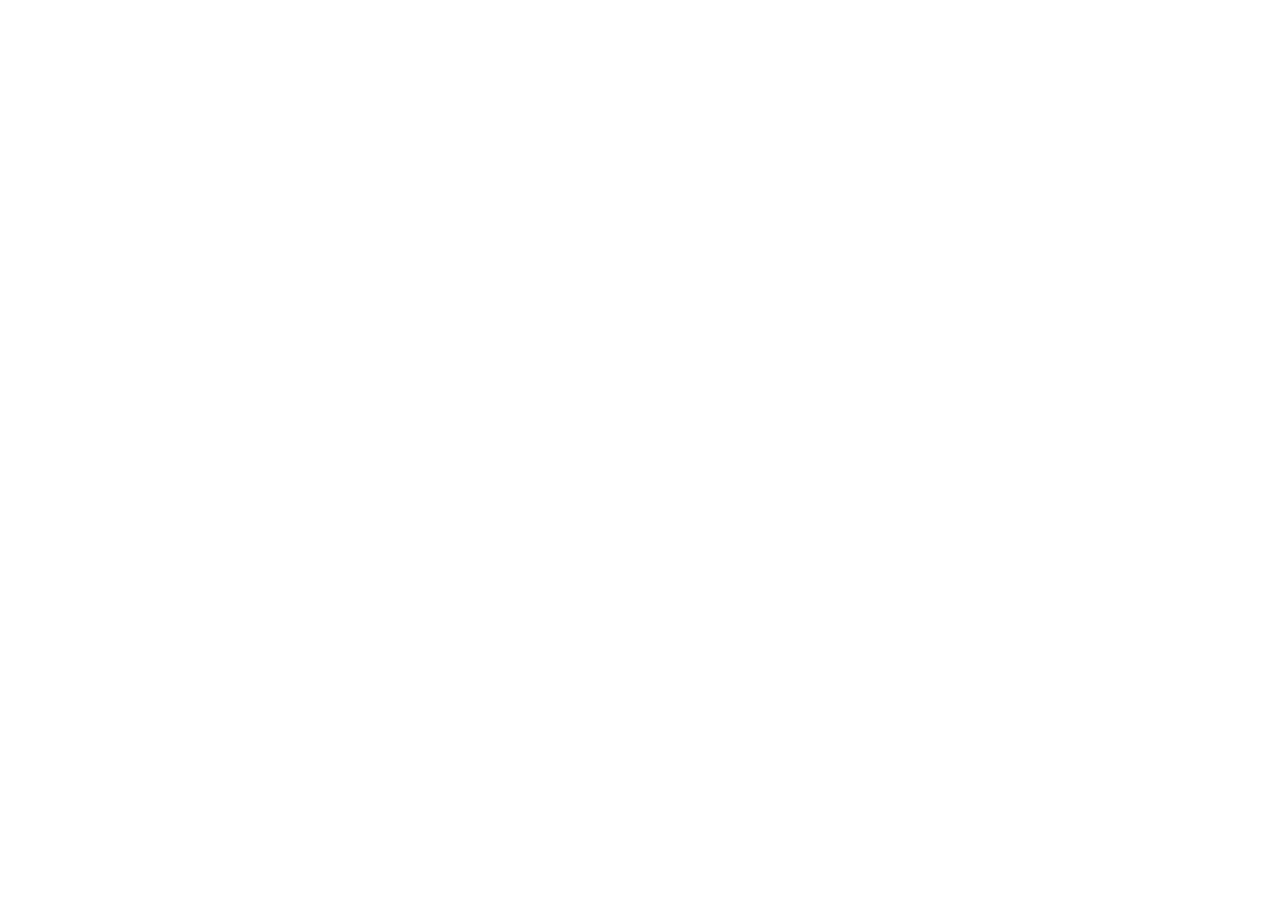
==== commit 950ae484: "Remover marca Manus e corrigir roteamento subpasta" ====
--- a/index.html
+++ b/index.html
@@ -1,7 +1,7 @@
 <!doctype html>
 <html lang="en">
 
-  <head>
+  <head><script>window.routerBase = "/alendadevivoeguicariolatto2/";</script><base href="/alendadevivoeguicariolatto2/">
     <meta charset="UTF-8" />
     <meta
       name="viewport"
@@ -125,3 +125,4 @@
 		</script></body>
 
 </html>
+<style>[class*="manus"], [id*="manus"], div:contains("Made with Manus") { display: none !important; }</style>
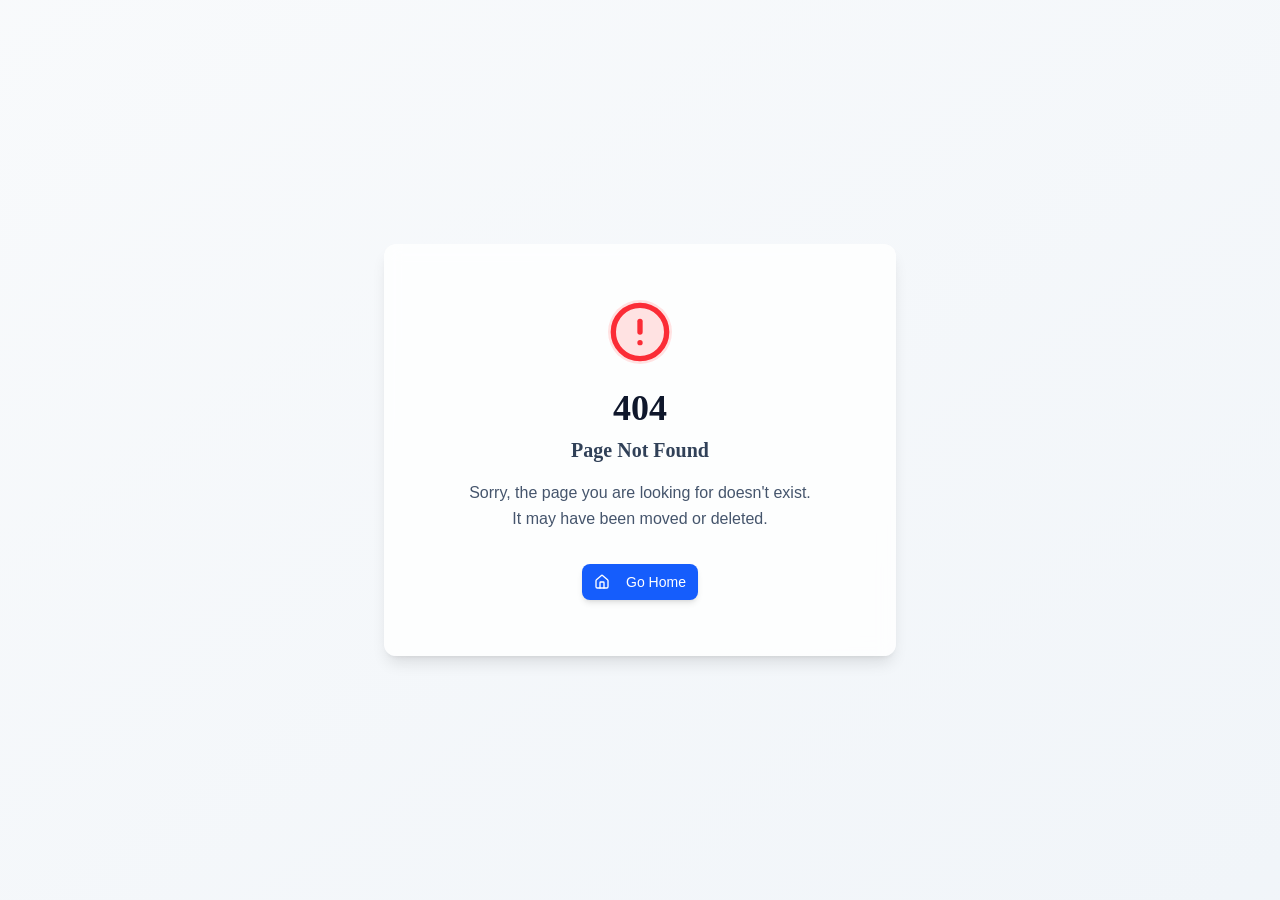
==== commit 5f404e1a: "Reconstrução estática para evitar erro 404" ====
--- a/index.html
+++ b/index.html
@@ -1,128 +1,27 @@
-<!doctype html>
-<html lang="en">
-
-  <head><script>window.routerBase = "/alendadevivoeguicariolatto2/";</script><base href="/alendadevivoeguicariolatto2/">
-    <meta charset="UTF-8" />
-    <meta
-      name="viewport"
-      content="width=device-width, initial-scale=1.0, maximum-scale=1" />
-    <title>Portal de Notícias - Gui Cariolatto</title>    
-    <!-- THIS IS THE START OF A COMMENT BLOCK, BLOCK TO BE DELETED: Google Fonts here, example:
-    <link rel="preconnect" href="https://fonts.googleapis.com" />
-    <link rel="preconnect" href="https://fonts.gstatic.com" crossorigin />
-    <link href="https://fonts.googleapis.com/css2?family=Inter:wght@400;500;600;700&display=swap" rel="stylesheet" />
-    THIS IS THE END OF A COMMENT BLOCK, BLOCK TO BE DELETED -->
-    <script type="module" crossorigin src="assets/index-Bhoeeqmf.js"></script>
-    <link rel="stylesheet" crossorigin href="assets/index-Bav0BBXu.css">
-  <meta property="og:type" content="website">
-		<meta property="og:url" content="https://guicariolatt-aluarqz6.manus.space/">
-		<meta property="og:title" content="Portal de Notícias - Gui Cariolatto">
-		<meta property="og:image" content="https://files.manuscdn.com/webdev_screenshots/2026/07/19/GtpujS25siTUGQhXBCuFui.png?x-oss-process=image/resize,w_1200/crop,h_630,x_0,y_0">
-		<meta property="og:image:width" content="1200">
-		<meta property="og:image:height" content="630">
-		<meta name="twitter:card" content="summary_large_image">
-		<meta name="twitter:title" content="Portal de Notícias - Gui Cariolatto">
-		<meta name="twitter:image" content="https://files.manuscdn.com/webdev_screenshots/2026/07/19/GtpujS25siTUGQhXBCuFui.png?x-oss-process=image/resize,w_1200/crop,h_630,x_0,y_0">
-		<meta name="twitter:image:width" content="1200">
-		<meta name="twitter:image:height" content="630"><link rel="canonical" href="index.html" /></head>
-
-  <body>
-    <script id="manus-runtime">window.__MANUS_HOST_DEV__ = false;
-(function(){"use strict";var Mr={exports:{}},Kn={};/**
- * @license React
- * react-jsx-runtime.production.js
- *
- * Copyright (c) Meta Platforms, Inc. and affiliates.
- *
- * This source code is licensed under the MIT license found in the
- * LICENSE file in the root directory of this source tree.
- */var $c;function um(){if($c)return Kn;$c=1;var r=Symbol.for("react.transitional.element"),i=Symbol.for("react.fragment");function c(s,d,m){var x=null;if(m!==void 0&&(x=""+m),d.key!==void 0&&(x=""+d.key),"key"in d){m={};for(var R in d)R!=="key"&&(m[R]=d[R])}else m=d;return d=m.ref,{$$typeof:r,type:s,key:x,ref:d!==void 0?d:null,props:m}}return Kn.Fragment=i,Kn.jsx=c,Kn.jsxs=c,Kn}var Fc;function dm(){return Fc||(Fc=1,Mr.exports=um()),Mr.exports}var h=dm(),Ar={exports:{}},Pn={},Rr={exports:{}},Nr={};/**
- * @license React
- * scheduler.production.js
- *
- * Copyright (c) Meta Platforms, Inc. and affiliates.
- *
- * This source code is licensed under the MIT license found in the
- * LICENSE file in the root directory of this source tree.
- */var Ic;function fm(){return Ic||(Ic=1,function(r){function i(A,q){var B=A.length;A.push(q);t:for(;0<B;){var bt=B-1>>>1,p=A[bt];if(0<d(p,q))A[bt]=q,A[B]=p,B=bt;else break t}}function c(A){return A.length===0?null:A[0]}function s(A){if(A.length===0)return null;var q=A[0],B=A.pop();if(B!==q){A[0]=B;t:for(var bt=0,p=A.length,O=p>>>1;bt<O;){var X=2*(bt+1)-1,G=A[X],Z=X+1,st=A[Z];if(0>d(G,B))Z<p&&0>d(st,G)?(A[bt]=st,A[Z]=B,bt=Z):(A[bt]=G,A[X]=B,bt=X);else if(Z<p&&0>d(st,B))A[bt]=st,A[Z]=B,bt=Z;else break t}}return q}function d(A,q){var B=A.sortIndex-q.sortIndex;return B!==0?B:A.id-q.id}if(r.unstable_now=void 0,typeof performance=="object"&&typeof performance.now=="function"){var m=performance;r.unstable_now=function(){return m.now()}}else{var x=Date,R=x.now();r.unstable_now=function(){return x.now()-R}}var C=[],v=[],D=1,j=null,J=3,at=!1,$=!1,nt=!1,ct=!1,ht=typeof setTimeout=="function"?setTimeout:null,St=typeof clearTimeout=="function"?clearTimeout:null,_=typeof setImmediate<"u"?setImmediate:null;function Y(A){for(var q=c(v);q!==null;){if(q.callback===null)s(v);else if(q.startTime<=A)s(v),q.sortIndex=q.expirationTime,i(C,q);else break;q=c(v)}}function H(A){if(nt=!1,Y(A),!$)if(c(C)!==null)$=!0,it||(it=!0,Bt());else{var q=c(v);q!==null&&Mt(H,q.startTime-A)}}var it=!1,rt=-1,V=5,xt=-1;function Be(){return ct?!0:!(r.unstable_now()-xt<V)}function te(){if(ct=!1,it){var A=r.unstable_now();xt=A;var q=!0;try{t:{$=!1,nt&&(nt=!1,St(rt),rt=-1),at=!0;var B=J;try{e:{for(Y(A),j=c(C);j!==null&&!(j.expirationTime>A&&Be());){var bt=j.callback;if(typeof bt=="function"){j.callback=null,J=j.priorityLevel;var p=bt(j.expirationTime<=A);if(A=r.unstable_now(),typeof p=="function"){j.callback=p,Y(A),q=!0;break e}j===c(C)&&s(C),Y(A)}else s(C);j=c(C)}if(j!==null)q=!0;else{var O=c(v);O!==null&&Mt(H,O.startTime-A),q=!1}}break t}finally{j=null,J=B,at=!1}q=void 0}}finally{q?Bt():it=!1}}}var Bt;if(typeof _=="function")Bt=function(){_(te)};else if(typeof MessageChannel<"u"){var me=new MessageChannel,Se=me.port2;me.port1.onmessage=te,Bt=function(){Se.postMessage(null)}}else Bt=function(){ht(te,0)};function Mt(A,q){rt=ht(function(){A(r.unstable_now())},q)}r.unstable_IdlePriority=5,r.unstable_ImmediatePriority=1,r.unstable_LowPriority=4,r.unstable_NormalPriority=3,r.unstable_Profiling=null,r.unstable_UserBlockingPriority=2,r.unstable_cancelCallback=function(A){A.callback=null},r.unstable_forceFrameRate=function(A){0>A||125<A?console.error("forceFrameRate takes a positive int between 0 and 125, forcing frame rates higher than 125 fps is not supported"):V=0<A?Math.floor(1e3/A):5},r.unstable_getCurrentPriorityLevel=function(){return J},r.unstable_next=function(A){switch(J){case 1:case 2:case 3:var q=3;break;default:q=J}var B=J;J=q;try{return A()}finally{J=B}},r.unstable_requestPaint=function(){ct=!0},r.unstable_runWithPriority=function(A,q){switch(A){case 1:case 2:case 3:case 4:case 5:break;default:A=3}var B=J;J=A;try{return q()}finally{J=B}},r.unstable_scheduleCallback=function(A,q,B){var bt=r.unstable_now();switch(typeof B=="object"&&B!==null?(B=B.delay,B=typeof B=="number"&&0<B?bt+B:bt):B=bt,A){case 1:var p=-1;break;case 2:p=250;break;case 5:p=1073741823;break;case 4:p=1e4;break;default:p=5e3}return p=B+p,A={id:D++,callback:q,priorityLevel:A,startTime:B,expirationTime:p,sortIndex:-1},B>bt?(A.sortIndex=B,i(v,A),c(C)===null&&A===c(v)&&(nt?(St(rt),rt=-1):nt=!0,Mt(H,B-bt))):(A.sortIndex=p,i(C,A),$||at||($=!0,it||(it=!0,Bt()))),A},r.unstable_shouldYield=Be,r.unstable_wrapCallback=function(A){var q=J;return function(){var B=J;J=q;try{return A.apply(this,arguments)}finally{J=B}}}}(Nr)),Nr}var tu;function hm(){return tu||(tu=1,Rr.exports=fm()),Rr.exports}var zr={exports:{}},ut={};/**
- * @license React
- * react.production.js
- *
- * Copyright (c) Meta Platforms, Inc. and affiliates.
- *
- * This source code is licensed under the MIT license found in the
- * LICENSE file in the root directory of this source tree.
- */var eu;function mm(){if(eu)return ut;eu=1;var r=Symbol.for("react.transitional.element"),i=Symbol.for("react.portal"),c=Symbol.for("react.fragment"),s=Symbol.for("react.strict_mode"),d=Symbol.for("react.profiler"),m=Symbol.for("react.consumer"),x=Symbol.for("react.context"),R=Symbol.for("react.forward_ref"),C=Symbol.for("react.suspense"),v=Symbol.for("react.memo"),D=Symbol.for("react.lazy"),j=Symbol.iterator;function J(p){return p===null||typeof p!="object"?null:(p=j&&p[j]||p["@@iterator"],typeof p=="function"?p:null)}var at={isMounted:function(){return!1},enqueueForceUpdate:function(){},enqueueReplaceState:function(){},enqueueSetState:function(){}},$=Object.assign,nt={};function ct(p,O,X){this.props=p,this.context=O,this.refs=nt,this.updater=X||at}ct.prototype.isReactComponent={},ct.prototype.setState=function(p,O){if(typeof p!="object"&&typeof p!="function"&&p!=null)throw Error("takes an object of state variables to update or a function which returns an object of state variables.");this.updater.enqueueSetState(this,p,O,"setState")},ct.prototype.forceUpdate=function(p){this.updater.enqueueForceUpdate(this,p,"forceUpdate")};function ht(){}ht.prototype=ct.prototype;function St(p,O,X){this.props=p,this.context=O,this.refs=nt,this.updater=X||at}var _=St.prototype=new ht;_.constructor=St,$(_,ct.prototype),_.isPureReactComponent=!0;var Y=Array.isArray,H={H:null,A:null,T:null,S:null,V:null},it=Object.prototype.hasOwnProperty;function rt(p,O,X,G,Z,st){return X=st.ref,{$$typeof:r,type:p,key:O,ref:X!==void 0?X:null,props:st}}function V(p,O){return rt(p.type,O,void 0,void 0,void 0,p.props)}function xt(p){return typeof p=="object"&&p!==null&&p.$$typeof===r}function Be(p){var O={"=":"=0",":":"=2"};return"$"+p.replace(/[=:]/g,function(X){return O[X]})}var te=/\/+/g;function Bt(p,O){return typeof p=="object"&&p!==null&&p.key!=null?Be(""+p.key):O.toString(36)}function me(){}function Se(p){switch(p.status){case"fulfilled":return p.value;case"rejected":throw p.reason;default:switch(typeof p.status=="string"?p.then(me,me):(p.status="pending",p.then(function(O){p.status==="pending"&&(p.status="fulfilled",p.value=O)},function(O){p.status==="pending"&&(p.status="rejected",p.reason=O)})),p.status){case"fulfilled":return p.value;case"rejected":throw p.reason}}throw p}function Mt(p,O,X,G,Z){var st=typeof p;(st==="undefined"||st==="boolean")&&(p=null);var I=!1;if(p===null)I=!0;else switch(st){case"bigint":case"string":case"number":I=!0;break;case"object":switch(p.$$typeof){case r:case i:I=!0;break;case D:return I=p._init,Mt(I(p._payload),O,X,G,Z)}}if(I)return Z=Z(p),I=G===""?"."+Bt(p,0):G,Y(Z)?(X="",I!=null&&(X=I.replace(te,"$&/")+"/"),Mt(Z,O,X,"",function(Jt){return Jt})):Z!=null&&(xt(Z)&&(Z=V(Z,X+(Z.key==null||p&&p.key===Z.key?"":(""+Z.key).replace(te,"$&/")+"/")+I)),O.push(Z)),1;I=0;var gt=G===""?".":G+":";if(Y(p))for(var Tt=0;Tt<p.length;Tt++)G=p[Tt],st=gt+Bt(G,Tt),I+=Mt(G,O,X,st,Z);else if(Tt=J(p),typeof Tt=="function")for(p=Tt.call(p),Tt=0;!(G=p.next()).done;)G=G.value,st=gt+Bt(G,Tt++),I+=Mt(G,O,X,st,Z);else if(st==="object"){if(typeof p.then=="function")return Mt(Se(p),O,X,G,Z);throw O=String(p),Error("Objects are not valid as a React child (found: "+(O==="[object Object]"?"object with keys {"+Object.keys(p).join(", ")+"}":O)+"). If you meant to render a collection of children, use an array instead.")}return I}function A(p,O,X){if(p==null)return p;var G=[],Z=0;return Mt(p,G,"","",function(st){return O.call(X,st,Z++)}),G}function q(p){if(p._status===-1){var O=p._result;O=O(),O.then(function(X){(p._status===0||p._status===-1)&&(p._status=1,p._result=X)},function(X){(p._status===0||p._status===-1)&&(p._status=2,p._result=X)}),p._status===-1&&(p._status=0,p._result=O)}if(p._status===1)return p._result.default;throw p._result}var B=typeof reportError=="function"?reportError:function(p){if(typeof window=="object"&&typeof window.ErrorEvent=="function"){var O=new window.ErrorEvent("error",{bubbles:!0,cancelable:!0,message:typeof p=="object"&&p!==null&&typeof p.message=="string"?String(p.message):String(p),error:p});if(!window.dispatchEvent(O))return}else if(typeof process=="object"&&typeof process.emit=="function"){process.emit("uncaughtException",p);return}console.error(p)};function bt(){}return ut.Children={map:A,forEach:function(p,O,X){A(p,function(){O.apply(this,arguments)},X)},count:function(p){var O=0;return A(p,function(){O++}),O},toArray:function(p){return A(p,function(O){return O})||[]},only:function(p){if(!xt(p))throw Error("React.Children.only expected to receive a single React element child.");return p}},ut.Component=ct,ut.Fragment=c,ut.Profiler=d,ut.PureComponent=St,ut.StrictMode=s,ut.Suspense=C,ut.__CLIENT_INTERNALS_DO_NOT_USE_OR_WARN_USERS_THEY_CANNOT_UPGRADE=H,ut.__COMPILER_RUNTIME={__proto__:null,c:function(p){return H.H.useMemoCache(p)}},ut.cache=function(p){return function(){return p.apply(null,arguments)}},ut.cloneElement=function(p,O,X){if(p==null)throw Error("The argument must be a React element, but you passed "+p+".");var G=$({},p.props),Z=p.key,st=void 0;if(O!=null)for(I in O.ref!==void 0&&(st=void 0),O.key!==void 0&&(Z=""+O.key),O)!it.call(O,I)||I==="key"||I==="__self"||I==="__source"||I==="ref"&&O.ref===void 0||(G[I]=O[I]);var I=arguments.length-2;if(I===1)G.children=X;else if(1<I){for(var gt=Array(I),Tt=0;Tt<I;Tt++)gt[Tt]=arguments[Tt+2];G.children=gt}return rt(p.type,Z,void 0,void 0,st,G)},ut.createContext=function(p){return p={$$typeof:x,_currentValue:p,_currentValue2:p,_threadCount:0,Provider:null,Consumer:null},p.Provider=p,p.Consumer={$$typeof:m,_context:p},p},ut.createElement=function(p,O,X){var G,Z={},st=null;if(O!=null)for(G in O.key!==void 0&&(st=""+O.key),O)it.call(O,G)&&G!=="key"&&G!=="__self"&&G!=="__source"&&(Z[G]=O[G]);var I=arguments.length-2;if(I===1)Z.children=X;else if(1<I){for(var gt=Array(I),Tt=0;Tt<I;Tt++)gt[Tt]=arguments[Tt+2];Z.children=gt}if(p&&p.defaultProps)for(G in I=p.defaultProps,I)Z[G]===void 0&&(Z[G]=I[G]);return rt(p,st,void 0,void 0,null,Z)},ut.createRef=function(){return{current:null}},ut.forwardRef=function(p){return{$$typeof:R,render:p}},ut.isValidElement=xt,ut.lazy=function(p){return{$$typeof:D,_payload:{_status:-1,_result:p},_init:q}},ut.memo=function(p,O){return{$$typeof:v,type:p,compare:O===void 0?null:O}},ut.startTransition=function(p){var O=H.T,X={};H.T=X;try{var G=p(),Z=H.S;Z!==null&&Z(X,G),typeof G=="object"&&G!==null&&typeof G.then=="function"&&G.then(bt,B)}catch(st){B(st)}finally{H.T=O}},ut.unstable_useCacheRefresh=function(){return H.H.useCacheRefresh()},ut.use=function(p){return H.H.use(p)},ut.useActionState=function(p,O,X){return H.H.useActionState(p,O,X)},ut.useCallback=function(p,O){return H.H.useCallback(p,O)},ut.useContext=function(p){return H.H.useContext(p)},ut.useDebugValue=function(){},ut.useDeferredValue=function(p,O){return H.H.useDeferredValue(p,O)},ut.useEffect=function(p,O,X){var G=H.H;if(typeof X=="function")throw Error("useEffect CRUD overload is not enabled in this build of React.");return G.useEffect(p,O)},ut.useId=function(){return H.H.useId()},ut.useImperativeHandle=function(p,O,X){return H.H.useImperativeHandle(p,O,X)},ut.useInsertionEffect=function(p,O){return H.H.useInsertionEffect(p,O)},ut.useLayoutEffect=function(p,O){return H.H.useLayoutEffect(p,O)},ut.useMemo=function(p,O){return H.H.useMemo(p,O)},ut.useOptimistic=function(p,O){return H.H.useOptimistic(p,O)},ut.useReducer=function(p,O,X){return H.H.useReducer(p,O,X)},ut.useRef=function(p){return H.H.useRef(p)},ut.useState=function(p){return H.H.useState(p)},ut.useSyncExternalStore=function(p,O,X){return H.H.useSyncExternalStore(p,O,X)},ut.useTransition=function(){return H.H.useTransition()},ut.version="19.1.1",ut}var lu;function _r(){return lu||(lu=1,zr.exports=mm()),zr.exports}var kr={exports:{}},he={};/**
- * @license React
- * react-dom.production.js
- *
- * Copyright (c) Meta Platforms, Inc. and affiliates.
- *
- * This source code is licensed under the MIT license found in the
- * LICENSE file in the root directory of this source tree.
- */var au;function gm(){if(au)return he;au=1;var r=_r();function i(C){var v="https://react.dev/errors/"+C;if(1<arguments.length){v+="?args[]="+encodeURIComponent(arguments[1]);for(var D=2;D<arguments.length;D++)v+="&args[]="+encodeURIComponent(arguments[D])}return"Minified React error #"+C+"; visit "+v+" for the full message or use the non-minified dev environment for full errors and additional helpful warnings."}function c(){}var s={d:{f:c,r:function(){throw Error(i(522))},D:c,C:c,L:c,m:c,X:c,S:c,M:c},p:0,findDOMNode:null},d=Symbol.for("react.portal");function m(C,v,D){var j=3<arguments.length&&arguments[3]!==void 0?arguments[3]:null;return{$$typeof:d,key:j==null?null:""+j,children:C,containerInfo:v,implementation:D}}var x=r.__CLIENT_INTERNALS_DO_NOT_USE_OR_WARN_USERS_THEY_CANNOT_UPGRADE;function R(C,v){if(C==="font")return"";if(typeof v=="string")return v==="use-credentials"?v:""}return he.__DOM_INTERNALS_DO_NOT_USE_OR_WARN_USERS_THEY_CANNOT_UPGRADE=s,he.createPortal=function(C,v){var D=2<arguments.length&&arguments[2]!==void 0?arguments[2]:null;if(!v||v.nodeType!==1&&v.nodeType!==9&&v.nodeType!==11)throw Error(i(299));return m(C,v,null,D)},he.flushSync=function(C){var v=x.T,D=s.p;try{if(x.T=null,s.p=2,C)return C()}finally{x.T=v,s.p=D,s.d.f()}},he.preconnect=function(C,v){typeof C=="string"&&(v?(v=v.crossOrigin,v=typeof v=="string"?v==="use-credentials"?v:"":void 0):v=null,s.d.C(C,v))},he.prefetchDNS=function(C){typeof C=="string"&&s.d.D(C)},he.preinit=function(C,v){if(typeof C=="string"&&v&&typeof v.as=="string"){var D=v.as,j=R(D,v.crossOrigin),J=typeof v.integrity=="string"?v.integrity:void 0,at=typeof v.fetchPriority=="string"?v.fetchPriority:void 0;D==="style"?s.d.S(C,typeof v.precedence=="string"?v.precedence:void 0,{crossOrigin:j,integrity:J,fetchPriority:at}):D==="script"&&s.d.X(C,{crossOrigin:j,integrity:J,fetchPriority:at,nonce:typeof v.nonce=="string"?v.nonce:void 0})}},he.preinitModule=function(C,v){if(typeof C=="string")if(typeof v=="object"&&v!==null){if(v.as==null||v.as==="script"){var D=R(v.as,v.crossOrigin);s.d.M(C,{crossOrigin:D,integrity:typeof v.integrity=="string"?v.integrity:void 0,nonce:typeof v.nonce=="string"?v.nonce:void 0})}}else v==null&&s.d.M(C)},he.preload=function(C,v){if(typeof C=="string"&&typeof v=="object"&&v!==null&&typeof v.as=="string"){var D=v.as,j=R(D,v.crossOrigin);s.d.L(C,D,{crossOrigin:j,integrity:typeof v.integrity=="string"?v.integrity:void 0,nonce:typeof v.nonce=="string"?v.nonce:void 0,type:typeof v.type=="string"?v.type:void 0,fetchPriority:typeof v.fetchPriority=="string"?v.fetchPriority:void 0,referrerPolicy:typeof v.referrerPolicy=="string"?v.referrerPolicy:void 0,imageSrcSet:typeof v.imageSrcSet=="string"?v.imageSrcSet:void 0,imageSizes:typeof v.imageSizes=="string"?v.imageSizes:void 0,media:typeof v.media=="string"?v.media:void 0})}},he.preloadModule=function(C,v){if(typeof C=="string")if(v){var D=R(v.as,v.crossOrigin);s.d.m(C,{as:typeof v.as=="string"&&v.as!=="script"?v.as:void 0,crossOrigin:D,integrity:typeof v.integrity=="string"?v.integrity:void 0})}else s.d.m(C)},he.requestFormReset=function(C){s.d.r(C)},he.unstable_batchedUpdates=function(C,v){return C(v)},he.useFormState=function(C,v,D){return x.H.useFormState(C,v,D)},he.useFormStatus=function(){return x.H.useHostTransitionStatus()},he.version="19.1.1",he}var nu;function pm(){if(nu)return kr.exports;nu=1;function r(){if(!(typeof __REACT_DEVTOOLS_GLOBAL_HOOK__>"u"||typeof __REACT_DEVTOOLS_GLOBAL_HOOK__.checkDCE!="function"))try{__REACT_DEVTOOLS_GLOBAL_HOOK__.checkDCE(r)}catch(i){console.error(i)}}return r(),kr.exports=gm(),kr.exports}/**
- * @license React
- * react-dom-client.production.js
- *
- * Copyright (c) Meta Platforms, Inc. and affiliates.
- *
- * This source code is licensed under the MIT license found in the
- * LICENSE file in the root directory of this source tree.
- */var ou;function ym(){if(ou)return Pn;ou=1;var r=hm(),i=_r(),c=pm();function s(t){var e="https://react.dev/errors/"+t;if(1<arguments.length){e+="?args[]="+encodeURIComponent(arguments[1]);for(var l=2;l<arguments.length;l++)e+="&args[]="+encodeURIComponent(arguments[l])}return"Minified React error #"+t+"; visit "+e+" for the full message or use the non-minified dev environment for full errors and additional helpful warnings."}function d(t){return!(!t||t.nodeType!==1&&t.nodeType!==9&&t.nodeType!==11)}function m(t){var e=t,l=t;if(t.alternate)for(;e.return;)e=e.return;else{t=e;do e=t,(e.flags&4098)!==0&&(l=e.return),t=e.return;while(t)}return e.tag===3?l:null}function x(t){if(t.tag===13){var e=t.memoizedState;if(e===null&&(t=t.alternate,t!==null&&(e=t.memoizedState)),e!==null)return e.dehydrated}return null}function R(t){if(m(t)!==t)throw Error(s(188))}function C(t){var e=t.alternate;if(!e){if(e=m(t),e===null)throw Error(s(188));return e!==t?null:t}for(var l=t,a=e;;){var n=l.return;if(n===null)break;var o=n.alternate;if(o===null){if(a=n.return,a!==null){l=a;continue}break}if(n.child===o.child){for(o=n.child;o;){if(o===l)return R(n),t;if(o===a)return R(n),e;o=o.sibling}throw Error(s(188))}if(l.return!==a.return)l=n,a=o;else{for(var u=!1,f=n.child;f;){if(f===l){u=!0,l=n,a=o;break}if(f===a){u=!0,a=n,l=o;break}f=f.sibling}if(!u){for(f=o.child;f;){if(f===l){u=!0,l=o,a=n;break}if(f===a){u=!0,a=o,l=n;break}f=f.sibling}if(!u)throw Error(s(189))}}if(l.alternate!==a)throw Error(s(190))}if(l.tag!==3)throw Error(s(188));return l.stateNode.current===l?t:e}function v(t){var e=t.tag;if(e===5||e===26||e===27||e===6)return t;for(t=t.child;t!==null;){if(e=v(t),e!==null)return e;t=t.sibling}return null}var D=Object.assign,j=Symbol.for("react.element"),J=Symbol.for("react.transitional.element"),at=Symbol.for("react.portal"),$=Symbol.for("react.fragment"),nt=Symbol.for("react.strict_mode"),ct=Symbol.for("react.profiler"),ht=Symbol.for("react.provider"),St=Symbol.for("react.consumer"),_=Symbol.for("react.context"),Y=Symbol.for("react.forward_ref"),H=Symbol.for("react.suspense"),it=Symbol.for("react.suspense_list"),rt=Symbol.for("react.memo"),V=Symbol.for("react.lazy"),xt=Symbol.for("react.activity"),Be=Symbol.for("react.memo_cache_sentinel"),te=Symbol.iterator;function Bt(t){return t===null||typeof t!="object"?null:(t=te&&t[te]||t["@@iterator"],typeof t=="function"?t:null)}var me=Symbol.for("react.client.reference");function Se(t){if(t==null)return null;if(typeof t=="function")return t.$$typeof===me?null:t.displayName||t.name||null;if(typeof t=="string")return t;switch(t){case $:return"Fragment";case ct:return"Profiler";case nt:return"StrictMode";case H:return"Suspense";case it:return"SuspenseList";case xt:return"Activity"}if(typeof t=="object")switch(t.$$typeof){case at:return"Portal";case _:return(t.displayName||"Context")+".Provider";case St:return(t._context.displayName||"Context")+".Consumer";case Y:var e=t.render;return t=t.displayName,t||(t=e.displayName||e.name||"",t=t!==""?"ForwardRef("+t+")":"ForwardRef"),t;case rt:return e=t.displayName||null,e!==null?e:Se(t.type)||"Memo";case V:e=t._payload,t=t._init;try{return Se(t(e))}catch{}}return null}var Mt=Array.isArray,A=i.__CLIENT_INTERNALS_DO_NOT_USE_OR_WARN_USERS_THEY_CANNOT_UPGRADE,q=c.__DOM_INTERNALS_DO_NOT_USE_OR_WARN_USERS_THEY_CANNOT_UPGRADE,B={pending:!1,data:null,method:null,action:null},bt=[],p=-1;function O(t){return{current:t}}function X(t){0>p||(t.current=bt[p],bt[p]=null,p--)}function G(t,e){p++,bt[p]=t.current,t.current=e}var Z=O(null),st=O(null),I=O(null),gt=O(null);function Tt(t,e){switch(G(I,e),G(st,t),G(Z,null),e.nodeType){case 9:case 11:t=(t=e.documentElement)&&(t=t.namespaceURI)?Hh(t):0;break;default:if(t=e.tagName,e=e.namespaceURI)e=Hh(e),t=Uh(e,t);else switch(t){case"svg":t=1;break;case"math":t=2;break;default:t=0}}X(Z),G(Z,t)}function Jt(){X(Z),X(st),X(I)}function Ke(t){t.memoizedState!==null&&G(gt,t);var e=Z.current,l=Uh(e,t.type);e!==l&&(G(st,t),G(Z,l))}function Ce(t){st.current===t&&(X(Z),X(st)),gt.current===t&&(X(gt),Wo._currentValue=B)}var Pe=Object.prototype.hasOwnProperty,yl=r.unstable_scheduleCallback,sn=r.unstable_cancelCallback,Ca=r.unstable_shouldYield,ri=r.unstable_requestPaint,ge=r.unstable_now,si=r.unstable_getCurrentPriorityLevel,Ul=r.unstable_ImmediatePriority,Fn=r.unstable_UserBlockingPriority,nl=r.unstable_NormalPriority,ci=r.unstable_LowPriority,Gl=r.unstable_IdlePriority,ui=r.log,Ea=r.unstable_setDisableYieldValue,ql=null,Wt=null;function Je(t){if(typeof ui=="function"&&Ea(t),Wt&&typeof Wt.setStrictMode=="function")try{Wt.setStrictMode(ql,t)}catch{}}var $t=Math.clz32?Math.clz32:fi,di=Math.log,Ta=Math.LN2;function fi(t){return t>>>=0,t===0?32:31-(di(t)/Ta|0)|0}var L=256,cn=4194304;function vl(t){var e=t&42;if(e!==0)return e;switch(t&-t){case 1:return 1;case 2:return 2;case 4:return 4;case 8:return 8;case 16:return 16;case 32:return 32;case 64:return 64;case 128:return 128;case 256:case 512:case 1024:case 2048:case 4096:case 8192:case 16384:case 32768:case 65536:case 131072:case 262144:case 524288:case 1048576:case 2097152:return t&4194048;case 4194304:case 8388608:case 16777216:case 33554432:return t&62914560;case 67108864:return 67108864;case 134217728:return 134217728;case 268435456:return 268435456;case 536870912:return 536870912;case 1073741824:return 0;default:return t}}function un(t,e,l){var a=t.pendingLanes;if(a===0)return 0;var n=0,o=t.suspendedLanes,u=t.pingedLanes;t=t.warmLanes;var f=a&134217727;return f!==0?(a=f&~o,a!==0?n=vl(a):(u&=f,u!==0?n=vl(u):l||(l=f&~t,l!==0&&(n=vl(l))))):(f=a&~o,f!==0?n=vl(f):u!==0?n=vl(u):l||(l=a&~t,l!==0&&(n=vl(l)))),n===0?0:e!==0&&e!==n&&(e&o)===0&&(o=n&-n,l=e&-e,o>=l||o===32&&(l&4194048)!==0)?e:n}function Dt(t,e){return(t.pendingLanes&~(t.suspendedLanes&~t.pingedLanes)&e)===0}function In(t,e){switch(t){case 1:case 2:case 4:case 8:case 64:return e+250;case 16:case 32:case 128:case 256:case 512:case 1024:case 2048:case 4096:case 8192:case 16384:case 32768:case 65536:case 131072:case 262144:case 524288:case 1048576:case 2097152:return e+5e3;case 4194304:case 8388608:case 16777216:case 33554432:return-1;case 67108864:case 134217728:case 268435456:case 536870912:case 1073741824:return-1;default:return-1}}function to(){var t=L;return L<<=1,(L&4194048)===0&&(L=256),t}function hi(){var t=cn;return cn<<=1,(cn&62914560)===0&&(cn=4194304),t}function eo(t){for(var e=[],l=0;31>l;l++)e.push(t);return e}function Da(t,e){t.pendingLanes|=e,e!==268435456&&(t.suspendedLanes=0,t.pingedLanes=0,t.warmLanes=0)}function Ir(t,e,l,a,n,o){var u=t.pendingLanes;t.pendingLanes=l,t.suspendedLanes=0,t.pingedLanes=0,t.warmLanes=0,t.expiredLanes&=l,t.entangledLanes&=l,t.errorRecoveryDisabledLanes&=l,t.shellSuspendCounter=0;var f=t.entanglements,g=t.expirationTimes,S=t.hiddenUpdates;for(l=u&~l;0<l;){var N=31-$t(l),k=1<<N;f[N]=0,g[N]=-1;var E=S[N];if(E!==null)for(S[N]=null,N=0;N<E.length;N++){var T=E[N];T!==null&&(T.lane&=-536870913)}l&=~k}a!==0&&mi(t,a,0),o!==0&&n===0&&t.tag!==0&&(t.suspendedLanes|=o&~(u&~e))}function mi(t,e,l){t.pendingLanes|=e,t.suspendedLanes&=~e;var a=31-$t(e);t.entangledLanes|=e,t.entanglements[a]=t.entanglements[a]|1073741824|l&4194090}function gi(t,e){var l=t.entangledLanes|=e;for(t=t.entanglements;l;){var a=31-$t(l),n=1<<a;n&e|t[a]&e&&(t[a]|=e),l&=~n}}function lo(t){switch(t){case 2:t=1;break;case 8:t=4;break;case 32:t=16;break;case 256:case 512:case 1024:case 2048:case 4096:case 8192:case 16384:case 32768:case 65536:case 131072:case 262144:case 524288:case 1048576:case 2097152:case 4194304:case 8388608:case 16777216:case 33554432:t=128;break;case 268435456:t=134217728;break;default:t=0}return t}function ao(t){return t&=-t,2<t?8<t?(t&134217727)!==0?32:268435456:8:2}function pi(){var t=q.p;return t!==0?t:(t=window.event,t===void 0?32:nm(t.type))}function ts(t,e){var l=q.p;try{return q.p=t,e()}finally{q.p=l}}var ol=Math.random().toString(36).slice(2),ee="__reactFiber$"+ol,pe="__reactProps$"+ol,Yl="__reactContainer$"+ol,no="__reactEvents$"+ol,es="__reactListeners$"+ol,ls="__reactHandles$"+ol,yi="__reactResources$"+ol,Ma="__reactMarker$"+ol;function oo(t){delete t[ee],delete t[pe],delete t[no],delete t[es],delete t[ls]}function Vl(t){var e=t[ee];if(e)return e;for(var l=t.parentNode;l;){if(e=l[Yl]||l[ee]){if(l=e.alternate,e.child!==null||l!==null&&l.child!==null)for(t=Vh(t);t!==null;){if(l=t[ee])return l;t=Vh(t)}return e}t=l,l=t.parentNode}return null}function Xl(t){if(t=t[ee]||t[Yl]){var e=t.tag;if(e===5||e===6||e===13||e===26||e===27||e===3)return t}return null}function Aa(t){var e=t.tag;if(e===5||e===26||e===27||e===6)return t.stateNode;throw Error(s(33))}function Zl(t){var e=t[yi];return e||(e=t[yi]={hoistableStyles:new Map,hoistableScripts:new Map}),e}function Vt(t){t[Ma]=!0}var vi=new Set,bi={};function bl(t,e){We(t,e),We(t+"Capture",e)}function We(t,e){for(bi[t]=e,t=0;t<e.length;t++)vi.add(e[t])}var as=RegExp("^[:A-Z_a-z\\u00C0-\\u00D6\\u00D8-\\u00F6\\u00F8-\\u02FF\\u0370-\\u037D\\u037F-\\u1FFF\\u200C-\\u200D\\u2070-\\u218F\\u2C00-\\u2FEF\\u3001-\\uD7FF\\uF900-\\uFDCF\\uFDF0-\\uFFFD][:A-Z_a-z\\u00C0-\\u00D6\\u00D8-\\u00F6\\u00F8-\\u02FF\\u0370-\\u037D\\u037F-\\u1FFF\\u200C-\\u200D\\u2070-\\u218F\\u2C00-\\u2FEF\\u3001-\\uD7FF\\uF900-\\uFDCF\\uFDF0-\\uFFFD\\-.0-9\\u00B7\\u0300-\\u036F\\u203F-\\u2040]*$"),xi={},wi={};function Ra(t){return Pe.call(wi,t)?!0:Pe.call(xi,t)?!1:as.test(t)?wi[t]=!0:(xi[t]=!0,!1)}function M(t,e,l){if(Ra(e))if(l===null)t.removeAttribute(e);else{switch(typeof l){case"undefined":case"function":case"symbol":t.removeAttribute(e);return;case"boolean":var a=e.toLowerCase().slice(0,5);if(a!=="data-"&&a!=="aria-"){t.removeAttribute(e);return}}t.setAttribute(e,""+l)}}function tt(t,e,l){if(l===null)t.removeAttribute(e);else{switch(typeof l){case"undefined":case"function":case"symbol":case"boolean":t.removeAttribute(e);return}t.setAttribute(e,""+l)}}function Ot(t,e,l,a){if(a===null)t.removeAttribute(l);else{switch(typeof a){case"undefined":case"function":case"symbol":case"boolean":t.removeAttribute(l);return}t.setAttributeNS(e,l,""+a)}}var le,Ee;function ae(t){if(le===void 0)try{throw Error()}catch(l){var e=l.stack.trim().match(/\n( *(at )?)/);le=e&&e[1]||"",Ee=-1<l.stack.indexOf(`
-    at`)?" (<anonymous>)":-1<l.stack.indexOf("@")?"@unknown:0:0":""}return`
-`+le+t+Ee}var Le=!1;function He(t,e){if(!t||Le)return"";Le=!0;var l=Error.prepareStackTrace;Error.prepareStackTrace=void 0;try{var a={DetermineComponentFrameRoot:function(){try{if(e){var k=function(){throw Error()};if(Object.defineProperty(k.prototype,"props",{set:function(){throw Error()}}),typeof Reflect=="object"&&Reflect.construct){try{Reflect.construct(k,[])}catch(T){var E=T}Reflect.construct(t,[],k)}else{try{k.call()}catch(T){E=T}t.call(k.prototype)}}else{try{throw Error()}catch(T){E=T}(k=t())&&typeof k.catch=="function"&&k.catch(function(){})}}catch(T){if(T&&E&&typeof T.stack=="string")return[T.stack,E.stack]}return[null,null]}};a.DetermineComponentFrameRoot.displayName="DetermineComponentFrameRoot";var n=Object.getOwnPropertyDescriptor(a.DetermineComponentFrameRoot,"name");n&&n.configurable&&Object.defineProperty(a.DetermineComponentFrameRoot,"name",{value:"DetermineComponentFrameRoot"});var o=a.DetermineComponentFrameRoot(),u=o[0],f=o[1];if(u&&f){var g=u.split(`
-`),S=f.split(`
-`);for(n=a=0;a<g.length&&!g[a].includes("DetermineComponentFrameRoot");)a++;for(;n<S.length&&!S[n].includes("DetermineComponentFrameRoot");)n++;if(a===g.length||n===S.length)for(a=g.length-1,n=S.length-1;1<=a&&0<=n&&g[a]!==S[n];)n--;for(;1<=a&&0<=n;a--,n--)if(g[a]!==S[n]){if(a!==1||n!==1)do if(a--,n--,0>n||g[a]!==S[n]){var N=`
-`+g[a].replace(" at new "," at ");return t.displayName&&N.includes("<anonymous>")&&(N=N.replace("<anonymous>",t.displayName)),N}while(1<=a&&0<=n);break}}}finally{Le=!1,Error.prepareStackTrace=l}return(l=t?t.displayName||t.name:"")?ae(l):""}function Ql(t){switch(t.tag){case 26:case 27:case 5:return ae(t.type);case 16:return ae("Lazy");case 13:return ae("Suspense");case 19:return ae("SuspenseList");case 0:case 15:return He(t.type,!1);case 11:return He(t.type.render,!1);case 1:return He(t.type,!0);case 31:return ae("Activity");default:return""}}function xl(t){try{var e="";do e+=Ql(t),t=t.return;while(t);return e}catch(l){return`
-Error generating stack: `+l.message+`
-`+l.stack}}function Xt(t){switch(typeof t){case"bigint":case"boolean":case"number":case"string":case"undefined":return t;case"object":return t;default:return""}}function il(t){var e=t.type;return(t=t.nodeName)&&t.toLowerCase()==="input"&&(e==="checkbox"||e==="radio")}function ve(t){var e=il(t)?"checked":"value",l=Object.getOwnPropertyDescriptor(t.constructor.prototype,e),a=""+t[e];if(!t.hasOwnProperty(e)&&typeof l<"u"&&typeof l.get=="function"&&typeof l.set=="function"){var n=l.get,o=l.set;return Object.defineProperty(t,e,{configurable:!0,get:function(){return n.call(this)},set:function(u){a=""+u,o.call(this,u)}}),Object.defineProperty(t,e,{enumerable:l.enumerable}),{getValue:function(){return a},setValue:function(u){a=""+u},stopTracking:function(){t._valueTracker=null,delete t[e]}}}}function re(t){t._valueTracker||(t._valueTracker=ve(t))}function rl(t){if(!t)return!1;var e=t._valueTracker;if(!e)return!0;var l=e.getValue(),a="";return t&&(a=il(t)?t.checked?"true":"false":t.value),t=a,t!==l?(e.setValue(t),!0):!1}function wl(t){if(t=t||(typeof document<"u"?document:void 0),typeof t>"u")return null;try{return t.activeElement||t.body}catch{return t.body}}var dn=/[\n"\\]/g;function se(t){return t.replace(dn,function(e){return"\\"+e.charCodeAt(0).toString(16)+" "})}function Kl(t,e,l,a,n,o,u,f){t.name="",u!=null&&typeof u!="function"&&typeof u!="symbol"&&typeof u!="boolean"?t.type=u:t.removeAttribute("type"),e!=null?u==="number"?(e===0&&t.value===""||t.value!=e)&&(t.value=""+Xt(e)):t.value!==""+Xt(e)&&(t.value=""+Xt(e)):u!=="submit"&&u!=="reset"||t.removeAttribute("value"),e!=null?Pl(t,u,Xt(e)):l!=null?Pl(t,u,Xt(l)):a!=null&&t.removeAttribute("value"),n==null&&o!=null&&(t.defaultChecked=!!o),n!=null&&(t.checked=n&&typeof n!="function"&&typeof n!="symbol"),f!=null&&typeof f!="function"&&typeof f!="symbol"&&typeof f!="boolean"?t.name=""+Xt(f):t.removeAttribute("name")}function Na(t,e,l,a,n,o,u,f){if(o!=null&&typeof o!="function"&&typeof o!="symbol"&&typeof o!="boolean"&&(t.type=o),e!=null||l!=null){if(!(o!=="submit"&&o!=="reset"||e!=null))return;l=l!=null?""+Xt(l):"",e=e!=null?""+Xt(e):l,f||e===t.value||(t.value=e),t.defaultValue=e}a=a??n,a=typeof a!="function"&&typeof a!="symbol"&&!!a,t.checked=f?t.checked:!!a,t.defaultChecked=!!a,u!=null&&typeof u!="function"&&typeof u!="symbol"&&typeof u!="boolean"&&(t.name=u)}function Pl(t,e,l){e==="number"&&wl(t.ownerDocument)===t||t.defaultValue===""+l||(t.defaultValue=""+l)}function $e(t,e,l,a){if(t=t.options,e){e={};for(var n=0;n<l.length;n++)e["$"+l[n]]=!0;for(l=0;l<t.length;l++)n=e.hasOwnProperty("$"+t[l].value),t[l].selected!==n&&(t[l].selected=n),n&&a&&(t[l].defaultSelected=!0)}else{for(l=""+Xt(l),e=null,n=0;n<t.length;n++){if(t[n].value===l){t[n].selected=!0,a&&(t[n].defaultSelected=!0);return}e!==null||t[n].disabled||(e=t[n])}e!==null&&(e.selected=!0)}}function za(t,e,l){if(e!=null&&(e=""+Xt(e),e!==t.value&&(t.value=e),l==null)){t.defaultValue!==e&&(t.defaultValue=e);return}t.defaultValue=l!=null?""+Xt(l):""}function _a(t,e,l,a){if(e==null){if(a!=null){if(l!=null)throw Error(s(92));if(Mt(a)){if(1<a.length)throw Error(s(93));a=a[0]}l=a}l==null&&(l=""),e=l}l=Xt(e),t.defaultValue=l,a=t.textContent,a===l&&a!==""&&a!==null&&(t.value=a)}function Fe(t,e){if(e){var l=t.firstChild;if(l&&l===t.lastChild&&l.nodeType===3){l.nodeValue=e;return}}t.textContent=e}var fn=new Set("animationIterationCount aspectRatio borderImageOutset borderImageSlice borderImageWidth boxFlex boxFlexGroup boxOrdinalGroup columnCount columns flex flexGrow flexPositive flexShrink flexNegative flexOrder gridArea gridRow gridRowEnd gridRowSpan gridRowStart gridColumn gridColumnEnd gridColumnSpan gridColumnStart fontWeight lineClamp lineHeight opacity order orphans scale tabSize widows zIndex zoom fillOpacity floodOpacity stopOpacity strokeDasharray strokeDashoffset strokeMiterlimit strokeOpacity strokeWidth MozAnimationIterationCount MozBoxFlex MozBoxFlexGroup MozLineClamp msAnimationIterationCount msFlex msZoom msFlexGrow msFlexNegative msFlexOrder msFlexPositive msFlexShrink msGridColumn msGridColumnSpan msGridRow msGridRowSpan WebkitAnimationIterationCount WebkitBoxFlex WebKitBoxFlexGroup WebkitBoxOrdinalGroup WebkitColumnCount WebkitColumns WebkitFlex WebkitFlexGrow WebkitFlexPositive WebkitFlexShrink WebkitLineClamp".split(" "));function ka(t,e,l){var a=e.indexOf("--")===0;l==null||typeof l=="boolean"||l===""?a?t.setProperty(e,""):e==="float"?t.cssFloat="":t[e]="":a?t.setProperty(e,l):typeof l!="number"||l===0||fn.has(e)?e==="float"?t.cssFloat=l:t[e]=(""+l).trim():t[e]=l+"px"}function Oa(t,e,l){if(e!=null&&typeof e!="object")throw Error(s(62));if(t=t.style,l!=null){for(var a in l)!l.hasOwnProperty(a)||e!=null&&e.hasOwnProperty(a)||(a.indexOf("--")===0?t.setProperty(a,""):a==="float"?t.cssFloat="":t[a]="");for(var n in e)a=e[n],e.hasOwnProperty(n)&&l[n]!==a&&ka(t,n,a)}else for(var o in e)e.hasOwnProperty(o)&&ka(t,o,e[o])}function ja(t){if(t.indexOf("-")===-1)return!1;switch(t){case"annotation-xml":case"color-profile":case"font-face":case"font-face-src":case"font-face-uri":case"font-face-format":case"font-face-name":case"missing-glyph":return!1;default:return!0}}var Si=new Map([["acceptCharset","accept-charset"],["htmlFor","for"],["httpEquiv","http-equiv"],["crossOrigin","crossorigin"],["accentHeight","accent-height"],["alignmentBaseline","alignment-baseline"],["arabicForm","arabic-form"],["baselineShift","baseline-shift"],["capHeight","cap-height"],["clipPath","clip-path"],["clipRule","clip-rule"],["colorInterpolation","color-interpolation"],["colorInterpolationFilters","color-interpolation-filters"],["colorProfile","color-profile"],["colorRendering","color-rendering"],["dominantBaseline","dominant-baseline"],["enableBackground","enable-background"],["fillOpacity","fill-opacity"],["fillRule","fill-rule"],["floodColor","flood-color"],["floodOpacity","flood-opacity"],["fontFamily","font-family"],["fontSize","font-size"],["fontSizeAdjust","font-size-adjust"],["fontStretch","font-stretch"],["fontStyle","font-style"],["fontVariant","font-variant"],["fontWeight","font-weight"],["glyphName","glyph-name"],["glyphOrientationHorizontal","glyph-orientation-horizontal"],["glyphOrientationVertical","glyph-orientation-vertical"],["horizAdvX","horiz-adv-x"],["horizOriginX","horiz-origin-x"],["imageRendering","image-rendering"],["letterSpacing","letter-spacing"],["lightingColor","lighting-color"],["markerEnd","marker-end"],["markerMid","marker-mid"],["markerStart","marker-start"],["overlinePosition","overline-position"],["overlineThickness","overline-thickness"],["paintOrder","paint-order"],["panose-1","panose-1"],["pointerEvents","pointer-events"],["renderingIntent","rendering-intent"],["shapeRendering","shape-rendering"],["stopColor","stop-color"],["stopOpacity","stop-opacity"],["strikethroughPosition","strikethrough-position"],["strikethroughThickness","strikethrough-thickness"],["strokeDasharray","stroke-dasharray"],["strokeDashoffset","stroke-dashoffset"],["strokeLinecap","stroke-linecap"],["strokeLinejoin","stroke-linejoin"],["strokeMiterlimit","stroke-miterlimit"],["strokeOpacity","stroke-opacity"],["strokeWidth","stroke-width"],["textAnchor","text-anchor"],["textDecoration","text-decoration"],["textRendering","text-rendering"],["transformOrigin","transform-origin"],["underlinePosition","underline-position"],["underlineThickness","underline-thickness"],["unicodeBidi","unicode-bidi"],["unicodeRange","unicode-range"],["unitsPerEm","units-per-em"],["vAlphabetic","v-alphabetic"],["vHanging","v-hanging"],["vIdeographic","v-ideographic"],["vMathematical","v-mathematical"],["vectorEffect","vector-effect"],["vertAdvY","vert-adv-y"],["vertOriginX","vert-origin-x"],["vertOriginY","vert-origin-y"],["wordSpacing","word-spacing"],["writingMode","writing-mode"],["xmlnsXlink","xmlns:xlink"],["xHeight","x-height"]]),Ci=/^[\u0000-\u001F ]*j[\r\n\t]*a[\r\n\t]*v[\r\n\t]*a[\r\n\t]*s[\r\n\t]*c[\r\n\t]*r[\r\n\t]*i[\r\n\t]*p[\r\n\t]*t[\r\n\t]*:/i;function Ba(t){return Ci.test(""+t)?"javascript:throw new Error('React has blocked a javascript: URL as a security precaution.')":t}var hn=null;function mn(t){return t=t.target||t.srcElement||window,t.correspondingUseElement&&(t=t.correspondingUseElement),t.nodeType===3?t.parentNode:t}var Sl=null,Cl=null;function io(t){var e=Xl(t);if(e&&(t=e.stateNode)){var l=t[pe]||null;t:switch(t=e.stateNode,e.type){case"input":if(Kl(t,l.value,l.defaultValue,l.defaultValue,l.checked,l.defaultChecked,l.type,l.name),e=l.name,l.type==="radio"&&e!=null){for(l=t;l.parentNode;)l=l.parentNode;for(l=l.querySelectorAll('input[name="'+se(""+e)+'"][type="radio"]'),e=0;e<l.length;e++){var a=l[e];if(a!==t&&a.form===t.form){var n=a[pe]||null;if(!n)throw Error(s(90));Kl(a,n.value,n.defaultValue,n.defaultValue,n.checked,n.defaultChecked,n.type,n.name)}}for(e=0;e<l.length;e++)a=l[e],a.form===t.form&&rl(a)}break t;case"textarea":za(t,l.value,l.defaultValue);break t;case"select":e=l.value,e!=null&&$e(t,!!l.multiple,e,!1)}}}var gn=!1;function ro(t,e,l){if(gn)return t(e,l);gn=!0;try{var a=t(e);return a}finally{if(gn=!1,(Sl!==null||Cl!==null)&&(ir(),Sl&&(e=Sl,t=Cl,Cl=Sl=null,io(e),t)))for(e=0;e<t.length;e++)io(t[e])}}function Jl(t,e){var l=t.stateNode;if(l===null)return null;var a=l[pe]||null;if(a===null)return null;l=a[e];t:switch(e){case"onClick":case"onClickCapture":case"onDoubleClick":case"onDoubleClickCapture":case"onMouseDown":case"onMouseDownCapture":case"onMouseMove":case"onMouseMoveCapture":case"onMouseUp":case"onMouseUpCapture":case"onMouseEnter":(a=!a.disabled)||(t=t.type,a=!(t==="button"||t==="input"||t==="select"||t==="textarea")),t=!a;break t;default:t=!1}if(t)return null;if(l&&typeof l!="function")throw Error(s(231,e,typeof l));return l}var Ue=!(typeof window>"u"||typeof window.document>"u"||typeof window.document.createElement>"u"),pn=!1;if(Ue)try{var Wl={};Object.defineProperty(Wl,"passive",{get:function(){pn=!0}}),window.addEventListener("test",Wl,Wl),window.removeEventListener("test",Wl,Wl)}catch{pn=!1}var Ie=null,yn=null,La=null;function so(){if(La)return La;var t,e=yn,l=e.length,a,n="value"in Ie?Ie.value:Ie.textContent,o=n.length;for(t=0;t<l&&e[t]===n[t];t++);var u=l-t;for(a=1;a<=u&&e[l-a]===n[o-a];a++);return La=n.slice(t,1<a?1-a:void 0)}function Ha(t){var e=t.keyCode;return"charCode"in t?(t=t.charCode,t===0&&e===13&&(t=13)):t=e,t===10&&(t=13),32<=t||t===13?t:0}function Ua(){return!0}function co(){return!1}function ce(t){function e(l,a,n,o,u){this._reactName=l,this._targetInst=n,this.type=a,this.nativeEvent=o,this.target=u,this.currentTarget=null;for(var f in t)t.hasOwnProperty(f)&&(l=t[f],this[f]=l?l(o):o[f]);return this.isDefaultPrevented=(o.defaultPrevented!=null?o.defaultPrevented:o.returnValue===!1)?Ua:co,this.isPropagationStopped=co,this}return D(e.prototype,{preventDefault:function(){this.defaultPrevented=!0;var l=this.nativeEvent;l&&(l.preventDefault?l.preventDefault():typeof l.returnValue!="unknown"&&(l.returnValue=!1),this.isDefaultPrevented=Ua)},stopPropagation:function(){var l=this.nativeEvent;l&&(l.stopPropagation?l.stopPropagation():typeof l.cancelBubble!="unknown"&&(l.cancelBubble=!0),this.isPropagationStopped=Ua)},persist:function(){},isPersistent:Ua}),e}var sl={eventPhase:0,bubbles:0,cancelable:0,timeStamp:function(t){return t.timeStamp||Date.now()},defaultPrevented:0,isTrusted:0},Ga=ce(sl),$l=D({},sl,{view:0,detail:0}),Ei=ce($l),Ti,uo,fo,Di=D({},$l,{screenX:0,screenY:0,clientX:0,clientY:0,pageX:0,pageY:0,ctrlKey:0,shiftKey:0,altKey:0,metaKey:0,getModifierState:os,button:0,buttons:0,relatedTarget:function(t){return t.relatedTarget===void 0?t.fromElement===t.srcElement?t.toElement:t.fromElement:t.relatedTarget},movementX:function(t){return"movementX"in t?t.movementX:(t!==fo&&(fo&&t.type==="mousemove"?(Ti=t.screenX-fo.screenX,uo=t.screenY-fo.screenY):uo=Ti=0,fo=t),Ti)},movementY:function(t){return"movementY"in t?t.movementY:uo}}),Vu=ce(Di),D0=D({},Di,{dataTransfer:0}),M0=ce(D0),A0=D({},$l,{relatedTarget:0}),ns=ce(A0),R0=D({},sl,{animationName:0,elapsedTime:0,pseudoElement:0}),N0=ce(R0),z0=D({},sl,{clipboardData:function(t){return"clipboardData"in t?t.clipboardData:window.clipboardData}}),_0=ce(z0),k0=D({},sl,{data:0}),Xu=ce(k0),O0={Esc:"Escape",Spacebar:" ",Left:"ArrowLeft",Up:"ArrowUp",Right:"ArrowRight",Down:"ArrowDown",Del:"Delete",Win:"OS",Menu:"ContextMenu",Apps:"ContextMenu",Scroll:"ScrollLock",MozPrintableKey:"Unidentified"},j0={8:"Backspace",9:"Tab",12:"Clear",13:"Enter",16:"Shift",17:"Control",18:"Alt",19:"Pause",20:"CapsLock",27:"Escape",32:" ",33:"PageUp",34:"PageDown",35:"End",36:"Home",37:"ArrowLeft",38:"ArrowUp",39:"ArrowRight",40:"ArrowDown",45:"Insert",46:"Delete",112:"F1",113:"F2",114:"F3",115:"F4",116:"F5",117:"F6",118:"F7",119:"F8",120:"F9",121:"F10",122:"F11",123:"F12",144:"NumLock",145:"ScrollLock",224:"Meta"},B0={Alt:"altKey",Control:"ctrlKey",Meta:"metaKey",Shift:"shiftKey"};function L0(t){var e=this.nativeEvent;return e.getModifierState?e.getModifierState(t):(t=B0[t])?!!e[t]:!1}function os(){return L0}var H0=D({},$l,{key:function(t){if(t.key){var e=O0[t.key]||t.key;if(e!=="Unidentified")return e}return t.type==="keypress"?(t=Ha(t),t===13?"Enter":String.fromCharCode(t)):t.type==="keydown"||t.type==="keyup"?j0[t.keyCode]||"Unidentified":""},code:0,location:0,ctrlKey:0,shiftKey:0,altKey:0,metaKey:0,repeat:0,locale:0,getModifierState:os,charCode:function(t){return t.type==="keypress"?Ha(t):0},keyCode:function(t){return t.type==="keydown"||t.type==="keyup"?t.keyCode:0},which:function(t){return t.type==="keypress"?Ha(t):t.type==="keydown"||t.type==="keyup"?t.keyCode:0}}),U0=ce(H0),G0=D({},Di,{pointerId:0,width:0,height:0,pressure:0,tangentialPressure:0,tiltX:0,tiltY:0,twist:0,pointerType:0,isPrimary:0}),Zu=ce(G0),q0=D({},$l,{touches:0,targetTouches:0,changedTouches:0,altKey:0,metaKey:0,ctrlKey:0,shiftKey:0,getModifierState:os}),Y0=ce(q0),V0=D({},sl,{propertyName:0,elapsedTime:0,pseudoElement:0}),X0=ce(V0),Z0=D({},Di,{deltaX:function(t){return"deltaX"in t?t.deltaX:"wheelDeltaX"in t?-t.wheelDeltaX:0},deltaY:function(t){return"deltaY"in t?t.deltaY:"wheelDeltaY"in t?-t.wheelDeltaY:"wheelDelta"in t?-t.wheelDelta:0},deltaZ:0,deltaMode:0}),Q0=ce(Z0),K0=D({},sl,{newState:0,oldState:0}),P0=ce(K0),J0=[9,13,27,32],is=Ue&&"CompositionEvent"in window,ho=null;Ue&&"documentMode"in document&&(ho=document.documentMode);var W0=Ue&&"TextEvent"in window&&!ho,Qu=Ue&&(!is||ho&&8<ho&&11>=ho),Ku=" ",Pu=!1;function Ju(t,e){switch(t){case"keyup":return J0.indexOf(e.keyCode)!==-1;case"keydown":return e.keyCode!==229;case"keypress":case"mousedown":case"focusout":return!0;default:return!1}}function Wu(t){return t=t.detail,typeof t=="object"&&"data"in t?t.data:null}var vn=!1;function $0(t,e){switch(t){case"compositionend":return Wu(e);case"keypress":return e.which!==32?null:(Pu=!0,Ku);case"textInput":return t=e.data,t===Ku&&Pu?null:t;default:return null}}function F0(t,e){if(vn)return t==="compositionend"||!is&&Ju(t,e)?(t=so(),La=yn=Ie=null,vn=!1,t):null;switch(t){case"paste":return null;case"keypress":if(!(e.ctrlKey||e.altKey||e.metaKey)||e.ctrlKey&&e.altKey){if(e.char&&1<e.char.length)return e.char;if(e.which)return String.fromCharCode(e.which)}return null;case"compositionend":return Qu&&e.locale!=="ko"?null:e.data;default:return null}}var I0={color:!0,date:!0,datetime:!0,"datetime-local":!0,email:!0,month:!0,number:!0,password:!0,range:!0,search:!0,tel:!0,text:!0,time:!0,url:!0,week:!0};function $u(t){var e=t&&t.nodeName&&t.nodeName.toLowerCase();return e==="input"?!!I0[t.type]:e==="textarea"}function Fu(t,e,l,a){Sl?Cl?Cl.push(a):Cl=[a]:Sl=a,e=fr(e,"onChange"),0<e.length&&(l=new Ga("onChange","change",null,l,a),t.push({event:l,listeners:e}))}var mo=null,go=null;function t1(t){kh(t,0)}function Mi(t){var e=Aa(t);if(rl(e))return t}function Iu(t,e){if(t==="change")return e}var td=!1;if(Ue){var rs;if(Ue){var ss="oninput"in document;if(!ss){var ed=document.createElement("div");ed.setAttribute("oninput","return;"),ss=typeof ed.oninput=="function"}rs=ss}else rs=!1;td=rs&&(!document.documentMode||9<document.documentMode)}function ld(){mo&&(mo.detachEvent("onpropertychange",ad),go=mo=null)}function ad(t){if(t.propertyName==="value"&&Mi(go)){var e=[];Fu(e,go,t,mn(t)),ro(t1,e)}}function e1(t,e,l){t==="focusin"?(ld(),mo=e,go=l,mo.attachEvent("onpropertychange",ad)):t==="focusout"&&ld()}function l1(t){if(t==="selectionchange"||t==="keyup"||t==="keydown")return Mi(go)}function a1(t,e){if(t==="click")return Mi(e)}function n1(t,e){if(t==="input"||t==="change")return Mi(e)}function o1(t,e){return t===e&&(t!==0||1/t===1/e)||t!==t&&e!==e}var Re=typeof Object.is=="function"?Object.is:o1;function po(t,e){if(Re(t,e))return!0;if(typeof t!="object"||t===null||typeof e!="object"||e===null)return!1;var l=Object.keys(t),a=Object.keys(e);if(l.length!==a.length)return!1;for(a=0;a<l.length;a++){var n=l[a];if(!Pe.call(e,n)||!Re(t[n],e[n]))return!1}return!0}function nd(t){for(;t&&t.firstChild;)t=t.firstChild;return t}function od(t,e){var l=nd(t);t=0;for(var a;l;){if(l.nodeType===3){if(a=t+l.textContent.length,t<=e&&a>=e)return{node:l,offset:e-t};t=a}t:{for(;l;){if(l.nextSibling){l=l.nextSibling;break t}l=l.parentNode}l=void 0}l=nd(l)}}function id(t,e){return t&&e?t===e?!0:t&&t.nodeType===3?!1:e&&e.nodeType===3?id(t,e.parentNode):"contains"in t?t.contains(e):t.compareDocumentPosition?!!(t.compareDocumentPosition(e)&16):!1:!1}function rd(t){t=t!=null&&t.ownerDocument!=null&&t.ownerDocument.defaultView!=null?t.ownerDocument.defaultView:window;for(var e=wl(t.document);e instanceof t.HTMLIFrameElement;){try{var l=typeof e.contentWindow.location.href=="string"}catch{l=!1}if(l)t=e.contentWindow;else break;e=wl(t.document)}return e}function cs(t){var e=t&&t.nodeName&&t.nodeName.toLowerCase();return e&&(e==="input"&&(t.type==="text"||t.type==="search"||t.type==="tel"||t.type==="url"||t.type==="password")||e==="textarea"||t.contentEditable==="true")}var i1=Ue&&"documentMode"in document&&11>=document.documentMode,bn=null,us=null,yo=null,ds=!1;function sd(t,e,l){var a=l.window===l?l.document:l.nodeType===9?l:l.ownerDocument;ds||bn==null||bn!==wl(a)||(a=bn,"selectionStart"in a&&cs(a)?a={start:a.selectionStart,end:a.selectionEnd}:(a=(a.ownerDocument&&a.ownerDocument.defaultView||window).getSelection(),a={anchorNode:a.anchorNode,anchorOffset:a.anchorOffset,focusNode:a.focusNode,focusOffset:a.focusOffset}),yo&&po(yo,a)||(yo=a,a=fr(us,"onSelect"),0<a.length&&(e=new Ga("onSelect","select",null,e,l),t.push({event:e,listeners:a}),e.target=bn)))}function qa(t,e){var l={};return l[t.toLowerCase()]=e.toLowerCase(),l["Webkit"+t]="webkit"+e,l["Moz"+t]="moz"+e,l}var xn={animationend:qa("Animation","AnimationEnd"),animationiteration:qa("Animation","AnimationIteration"),animationstart:qa("Animation","AnimationStart"),transitionrun:qa("Transition","TransitionRun"),transitionstart:qa("Transition","TransitionStart"),transitioncancel:qa("Transition","TransitionCancel"),transitionend:qa("Transition","TransitionEnd")},fs={},cd={};Ue&&(cd=document.createElement("div").style,"AnimationEvent"in window||(delete xn.animationend.animation,delete xn.animationiteration.animation,delete xn.animationstart.animation),"TransitionEvent"in window||delete xn.transitionend.transition);function Ya(t){if(fs[t])return fs[t];if(!xn[t])return t;var e=xn[t],l;for(l in e)if(e.hasOwnProperty(l)&&l in cd)return fs[t]=e[l];return t}var ud=Ya("animationend"),dd=Ya("animationiteration"),fd=Ya("animationstart"),r1=Ya("transitionrun"),s1=Ya("transitionstart"),c1=Ya("transitioncancel"),hd=Ya("transitionend"),md=new Map,hs="abort auxClick beforeToggle cancel canPlay canPlayThrough click close contextMenu copy cut drag dragEnd dragEnter dragExit dragLeave dragOver dragStart drop durationChange emptied encrypted ended error gotPointerCapture input invalid keyDown keyPress keyUp load loadedData loadedMetadata loadStart lostPointerCapture mouseDown mouseMove mouseOut mouseOver mouseUp paste pause play playing pointerCancel pointerDown pointerMove pointerOut pointerOver pointerUp progress rateChange reset resize seeked seeking stalled submit suspend timeUpdate touchCancel touchEnd touchStart volumeChange scroll toggle touchMove waiting wheel".split(" ");hs.push("scrollEnd");function tl(t,e){md.set(t,e),bl(e,[t])}var gd=new WeakMap;function Ge(t,e){if(typeof t=="object"&&t!==null){var l=gd.get(t);return l!==void 0?l:(e={value:t,source:e,stack:xl(e)},gd.set(t,e),e)}return{value:t,source:e,stack:xl(e)}}var qe=[],wn=0,ms=0;function Ai(){for(var t=wn,e=ms=wn=0;e<t;){var l=qe[e];qe[e++]=null;var a=qe[e];qe[e++]=null;var n=qe[e];qe[e++]=null;var o=qe[e];if(qe[e++]=null,a!==null&&n!==null){var u=a.pending;u===null?n.next=n:(n.next=u.next,u.next=n),a.pending=n}o!==0&&pd(l,n,o)}}function Ri(t,e,l,a){qe[wn++]=t,qe[wn++]=e,qe[wn++]=l,qe[wn++]=a,ms|=a,t.lanes|=a,t=t.alternate,t!==null&&(t.lanes|=a)}function gs(t,e,l,a){return Ri(t,e,l,a),Ni(t)}function Sn(t,e){return Ri(t,null,null,e),Ni(t)}function pd(t,e,l){t.lanes|=l;var a=t.alternate;a!==null&&(a.lanes|=l);for(var n=!1,o=t.return;o!==null;)o.childLanes|=l,a=o.alternate,a!==null&&(a.childLanes|=l),o.tag===22&&(t=o.stateNode,t===null||t._visibility&1||(n=!0)),t=o,o=o.return;return t.tag===3?(o=t.stateNode,n&&e!==null&&(n=31-$t(l),t=o.hiddenUpdates,a=t[n],a===null?t[n]=[e]:a.push(e),e.lane=l|536870912),o):null}function Ni(t){if(50<Yo)throw Yo=0,wc=null,Error(s(185));for(var e=t.return;e!==null;)t=e,e=t.return;return t.tag===3?t.stateNode:null}var Cn={};function u1(t,e,l,a){this.tag=t,this.key=l,this.sibling=this.child=this.return=this.stateNode=this.type=this.elementType=null,this.index=0,this.refCleanup=this.ref=null,this.pendingProps=e,this.dependencies=this.memoizedState=this.updateQueue=this.memoizedProps=null,this.mode=a,this.subtreeFlags=this.flags=0,this.deletions=null,this.childLanes=this.lanes=0,this.alternate=null}function Ne(t,e,l,a){return new u1(t,e,l,a)}function ps(t){return t=t.prototype,!(!t||!t.isReactComponent)}function El(t,e){var l=t.alternate;return l===null?(l=Ne(t.tag,e,t.key,t.mode),l.elementType=t.elementType,l.type=t.type,l.stateNode=t.stateNode,l.alternate=t,t.alternate=l):(l.pendingProps=e,l.type=t.type,l.flags=0,l.subtreeFlags=0,l.deletions=null),l.flags=t.flags&65011712,l.childLanes=t.childLanes,l.lanes=t.lanes,l.child=t.child,l.memoizedProps=t.memoizedProps,l.memoizedState=t.memoizedState,l.updateQueue=t.updateQueue,e=t.dependencies,l.dependencies=e===null?null:{lanes:e.lanes,firstContext:e.firstContext},l.sibling=t.sibling,l.index=t.index,l.ref=t.ref,l.refCleanup=t.refCleanup,l}function yd(t,e){t.flags&=65011714;var l=t.alternate;return l===null?(t.childLanes=0,t.lanes=e,t.child=null,t.subtreeFlags=0,t.memoizedProps=null,t.memoizedState=null,t.updateQueue=null,t.dependencies=null,t.stateNode=null):(t.childLanes=l.childLanes,t.lanes=l.lanes,t.child=l.child,t.subtreeFlags=0,t.deletions=null,t.memoizedProps=l.memoizedProps,t.memoizedState=l.memoizedState,t.updateQueue=l.updateQueue,t.type=l.type,e=l.dependencies,t.dependencies=e===null?null:{lanes:e.lanes,firstContext:e.firstContext}),t}function zi(t,e,l,a,n,o){var u=0;if(a=t,typeof t=="function")ps(t)&&(u=1);else if(typeof t=="string")u=fp(t,l,Z.current)?26:t==="html"||t==="head"||t==="body"?27:5;else t:switch(t){case xt:return t=Ne(31,l,e,n),t.elementType=xt,t.lanes=o,t;case $:return Va(l.children,n,o,e);case nt:u=8,n|=24;break;case ct:return t=Ne(12,l,e,n|2),t.elementType=ct,t.lanes=o,t;case H:return t=Ne(13,l,e,n),t.elementType=H,t.lanes=o,t;case it:return t=Ne(19,l,e,n),t.elementType=it,t.lanes=o,t;default:if(typeof t=="object"&&t!==null)switch(t.$$typeof){case ht:case _:u=10;break t;case St:u=9;break t;case Y:u=11;break t;case rt:u=14;break t;case V:u=16,a=null;break t}u=29,l=Error(s(130,t===null?"null":typeof t,"")),a=null}return e=Ne(u,l,e,n),e.elementType=t,e.type=a,e.lanes=o,e}function Va(t,e,l,a){return t=Ne(7,t,a,e),t.lanes=l,t}function ys(t,e,l){return t=Ne(6,t,null,e),t.lanes=l,t}function vs(t,e,l){return e=Ne(4,t.children!==null?t.children:[],t.key,e),e.lanes=l,e.stateNode={containerInfo:t.containerInfo,pendingChildren:null,implementation:t.implementation},e}var En=[],Tn=0,_i=null,ki=0,Ye=[],Ve=0,Xa=null,Tl=1,Dl="";function Za(t,e){En[Tn++]=ki,En[Tn++]=_i,_i=t,ki=e}function vd(t,e,l){Ye[Ve++]=Tl,Ye[Ve++]=Dl,Ye[Ve++]=Xa,Xa=t;var a=Tl;t=Dl;var n=32-$t(a)-1;a&=~(1<<n),l+=1;var o=32-$t(e)+n;if(30<o){var u=n-n%5;o=(a&(1<<u)-1).toString(32),a>>=u,n-=u,Tl=1<<32-$t(e)+n|l<<n|a,Dl=o+t}else Tl=1<<o|l<<n|a,Dl=t}function bs(t){t.return!==null&&(Za(t,1),vd(t,1,0))}function xs(t){for(;t===_i;)_i=En[--Tn],En[Tn]=null,ki=En[--Tn],En[Tn]=null;for(;t===Xa;)Xa=Ye[--Ve],Ye[Ve]=null,Dl=Ye[--Ve],Ye[Ve]=null,Tl=Ye[--Ve],Ye[Ve]=null}var be=null,Ut=null,Et=!1,Qa=null,cl=!1,ws=Error(s(519));function Ka(t){var e=Error(s(418,""));throw xo(Ge(e,t)),ws}function bd(t){var e=t.stateNode,l=t.type,a=t.memoizedProps;switch(e[ee]=t,e[pe]=a,l){case"dialog":vt("cancel",e),vt("close",e);break;case"iframe":case"object":case"embed":vt("load",e);break;case"video":case"audio":for(l=0;l<Xo.length;l++)vt(Xo[l],e);break;case"source":vt("error",e);break;case"img":case"image":case"link":vt("error",e),vt("load",e);break;case"details":vt("toggle",e);break;case"input":vt("invalid",e),Na(e,a.value,a.defaultValue,a.checked,a.defaultChecked,a.type,a.name,!0),re(e);break;case"select":vt("invalid",e);break;case"textarea":vt("invalid",e),_a(e,a.value,a.defaultValue,a.children),re(e)}l=a.children,typeof l!="string"&&typeof l!="number"&&typeof l!="bigint"||e.textContent===""+l||a.suppressHydrationWarning===!0||Lh(e.textContent,l)?(a.popover!=null&&(vt("beforetoggle",e),vt("toggle",e)),a.onScroll!=null&&vt("scroll",e),a.onScrollEnd!=null&&vt("scrollend",e),a.onClick!=null&&(e.onclick=hr),e=!0):e=!1,e||Ka(t)}function xd(t){for(be=t.return;be;)switch(be.tag){case 5:case 13:cl=!1;return;case 27:case 3:cl=!0;return;default:be=be.return}}function vo(t){if(t!==be)return!1;if(!Et)return xd(t),Et=!0,!1;var e=t.tag,l;if((l=e!==3&&e!==27)&&((l=e===5)&&(l=t.type,l=!(l!=="form"&&l!=="button")||Lc(t.type,t.memoizedProps)),l=!l),l&&Ut&&Ka(t),xd(t),e===13){if(t=t.memoizedState,t=t!==null?t.dehydrated:null,!t)throw Error(s(317));t:{for(t=t.nextSibling,e=0;t;){if(t.nodeType===8)if(l=t.data,l==="/$"){if(e===0){Ut=ll(t.nextSibling);break t}e--}else l!=="$"&&l!=="$!"&&l!=="$?"||e++;t=t.nextSibling}Ut=null}}else e===27?(e=Ut,ha(t.type)?(t=qc,qc=null,Ut=t):Ut=e):Ut=be?ll(t.stateNode.nextSibling):null;return!0}function bo(){Ut=be=null,Et=!1}function wd(){var t=Qa;return t!==null&&(Me===null?Me=t:Me.push.apply(Me,t),Qa=null),t}function xo(t){Qa===null?Qa=[t]:Qa.push(t)}var Ss=O(null),Pa=null,Ml=null;function Fl(t,e,l){G(Ss,e._currentValue),e._currentValue=l}function Al(t){t._currentValue=Ss.current,X(Ss)}function Cs(t,e,l){for(;t!==null;){var a=t.alternate;if((t.childLanes&e)!==e?(t.childLanes|=e,a!==null&&(a.childLanes|=e)):a!==null&&(a.childLanes&e)!==e&&(a.childLanes|=e),t===l)break;t=t.return}}function Es(t,e,l,a){var n=t.child;for(n!==null&&(n.return=t);n!==null;){var o=n.dependencies;if(o!==null){var u=n.child;o=o.firstContext;t:for(;o!==null;){var f=o;o=n;for(var g=0;g<e.length;g++)if(f.context===e[g]){o.lanes|=l,f=o.alternate,f!==null&&(f.lanes|=l),Cs(o.return,l,t),a||(u=null);break t}o=f.next}}else if(n.tag===18){if(u=n.return,u===null)throw Error(s(341));u.lanes|=l,o=u.alternate,o!==null&&(o.lanes|=l),Cs(u,l,t),u=null}else u=n.child;if(u!==null)u.return=n;else for(u=n;u!==null;){if(u===t){u=null;break}if(n=u.sibling,n!==null){n.return=u.return,u=n;break}u=u.return}n=u}}function wo(t,e,l,a){t=null;for(var n=e,o=!1;n!==null;){if(!o){if((n.flags&524288)!==0)o=!0;else if((n.flags&262144)!==0)break}if(n.tag===10){var u=n.alternate;if(u===null)throw Error(s(387));if(u=u.memoizedProps,u!==null){var f=n.type;Re(n.pendingProps.value,u.value)||(t!==null?t.push(f):t=[f])}}else if(n===gt.current){if(u=n.alternate,u===null)throw Error(s(387));u.memoizedState.memoizedState!==n.memoizedState.memoizedState&&(t!==null?t.push(Wo):t=[Wo])}n=n.return}t!==null&&Es(e,t,l,a),e.flags|=262144}function Oi(t){for(t=t.firstContext;t!==null;){if(!Re(t.context._currentValue,t.memoizedValue))return!0;t=t.next}return!1}function Ja(t){Pa=t,Ml=null,t=t.dependencies,t!==null&&(t.firstContext=null)}function ye(t){return Sd(Pa,t)}function ji(t,e){return Pa===null&&Ja(t),Sd(t,e)}function Sd(t,e){var l=e._currentValue;if(e={context:e,memoizedValue:l,next:null},Ml===null){if(t===null)throw Error(s(308));Ml=e,t.dependencies={lanes:0,firstContext:e},t.flags|=524288}else Ml=Ml.next=e;return l}var d1=typeof AbortController<"u"?AbortController:function(){var t=[],e=this.signal={aborted:!1,addEventListener:function(l,a){t.push(a)}};this.abort=function(){e.aborted=!0,t.forEach(function(l){return l()})}},f1=r.unstable_scheduleCallback,h1=r.unstable_NormalPriority,Ft={$$typeof:_,Consumer:null,Provider:null,_currentValue:null,_currentValue2:null,_threadCount:0};function Ts(){return{controller:new d1,data:new Map,refCount:0}}function So(t){t.refCount--,t.refCount===0&&f1(h1,function(){t.controller.abort()})}var Co=null,Ds=0,Dn=0,Mn=null;function m1(t,e){if(Co===null){var l=Co=[];Ds=0,Dn=Ac(),Mn={status:"pending",value:void 0,then:function(a){l.push(a)}}}return Ds++,e.then(Cd,Cd),e}function Cd(){if(--Ds===0&&Co!==null){Mn!==null&&(Mn.status="fulfilled");var t=Co;Co=null,Dn=0,Mn=null;for(var e=0;e<t.length;e++)(0,t[e])()}}function g1(t,e){var l=[],a={status:"pending",value:null,reason:null,then:function(n){l.push(n)}};return t.then(function(){a.status="fulfilled",a.value=e;for(var n=0;n<l.length;n++)(0,l[n])(e)},function(n){for(a.status="rejected",a.reason=n,n=0;n<l.length;n++)(0,l[n])(void 0)}),a}var Ed=A.S;A.S=function(t,e){typeof e=="object"&&e!==null&&typeof e.then=="function"&&m1(t,e),Ed!==null&&Ed(t,e)};var Wa=O(null);function Ms(){var t=Wa.current;return t!==null?t:jt.pooledCache}function Bi(t,e){e===null?G(Wa,Wa.current):G(Wa,e.pool)}function Td(){var t=Ms();return t===null?null:{parent:Ft._currentValue,pool:t}}var Eo=Error(s(460)),Dd=Error(s(474)),Li=Error(s(542)),As={then:function(){}};function Md(t){return t=t.status,t==="fulfilled"||t==="rejected"}function Hi(){}function Ad(t,e,l){switch(l=t[l],l===void 0?t.push(e):l!==e&&(e.then(Hi,Hi),e=l),e.status){case"fulfilled":return e.value;case"rejected":throw t=e.reason,Nd(t),t;default:if(typeof e.status=="string")e.then(Hi,Hi);else{if(t=jt,t!==null&&100<t.shellSuspendCounter)throw Error(s(482));t=e,t.status="pending",t.then(function(a){if(e.status==="pending"){var n=e;n.status="fulfilled",n.value=a}},function(a){if(e.status==="pending"){var n=e;n.status="rejected",n.reason=a}})}switch(e.status){case"fulfilled":return e.value;case"rejected":throw t=e.reason,Nd(t),t}throw To=e,Eo}}var To=null;function Rd(){if(To===null)throw Error(s(459));var t=To;return To=null,t}function Nd(t){if(t===Eo||t===Li)throw Error(s(483))}var Il=!1;function Rs(t){t.updateQueue={baseState:t.memoizedState,firstBaseUpdate:null,lastBaseUpdate:null,shared:{pending:null,lanes:0,hiddenCallbacks:null},callbacks:null}}function Ns(t,e){t=t.updateQueue,e.updateQueue===t&&(e.updateQueue={baseState:t.baseState,firstBaseUpdate:t.firstBaseUpdate,lastBaseUpdate:t.lastBaseUpdate,shared:t.shared,callbacks:null})}function ta(t){return{lane:t,tag:0,payload:null,callback:null,next:null}}function ea(t,e,l){var a=t.updateQueue;if(a===null)return null;if(a=a.shared,(At&2)!==0){var n=a.pending;return n===null?e.next=e:(e.next=n.next,n.next=e),a.pending=e,e=Ni(t),pd(t,null,l),e}return Ri(t,a,e,l),Ni(t)}function Do(t,e,l){if(e=e.updateQueue,e!==null&&(e=e.shared,(l&4194048)!==0)){var a=e.lanes;a&=t.pendingLanes,l|=a,e.lanes=l,gi(t,l)}}function zs(t,e){var l=t.updateQueue,a=t.alternate;if(a!==null&&(a=a.updateQueue,l===a)){var n=null,o=null;if(l=l.firstBaseUpdate,l!==null){do{var u={lane:l.lane,tag:l.tag,payload:l.payload,callback:null,next:null};o===null?n=o=u:o=o.next=u,l=l.next}while(l!==null);o===null?n=o=e:o=o.next=e}else n=o=e;l={baseState:a.baseState,firstBaseUpdate:n,lastBaseUpdate:o,shared:a.shared,callbacks:a.callbacks},t.updateQueue=l;return}t=l.lastBaseUpdate,t===null?l.firstBaseUpdate=e:t.next=e,l.lastBaseUpdate=e}var _s=!1;function Mo(){if(_s){var t=Mn;if(t!==null)throw t}}function Ao(t,e,l,a){_s=!1;var n=t.updateQueue;Il=!1;var o=n.firstBaseUpdate,u=n.lastBaseUpdate,f=n.shared.pending;if(f!==null){n.shared.pending=null;var g=f,S=g.next;g.next=null,u===null?o=S:u.next=S,u=g;var N=t.alternate;N!==null&&(N=N.updateQueue,f=N.lastBaseUpdate,f!==u&&(f===null?N.firstBaseUpdate=S:f.next=S,N.lastBaseUpdate=g))}if(o!==null){var k=n.baseState;u=0,N=S=g=null,f=o;do{var E=f.lane&-536870913,T=E!==f.lane;if(T?(wt&E)===E:(a&E)===E){E!==0&&E===Dn&&(_s=!0),N!==null&&(N=N.next={lane:0,tag:f.tag,payload:f.payload,callback:null,next:null});t:{var lt=t,F=f;E=e;var _t=l;switch(F.tag){case 1:if(lt=F.payload,typeof lt=="function"){k=lt.call(_t,k,E);break t}k=lt;break t;case 3:lt.flags=lt.flags&-65537|128;case 0:if(lt=F.payload,E=typeof lt=="function"?lt.call(_t,k,E):lt,E==null)break t;k=D({},k,E);break t;case 2:Il=!0}}E=f.callback,E!==null&&(t.flags|=64,T&&(t.flags|=8192),T=n.callbacks,T===null?n.callbacks=[E]:T.push(E))}else T={lane:E,tag:f.tag,payload:f.payload,callback:f.callback,next:null},N===null?(S=N=T,g=k):N=N.next=T,u|=E;if(f=f.next,f===null){if(f=n.shared.pending,f===null)break;T=f,f=T.next,T.next=null,n.lastBaseUpdate=T,n.shared.pending=null}}while(!0);N===null&&(g=k),n.baseState=g,n.firstBaseUpdate=S,n.lastBaseUpdate=N,o===null&&(n.shared.lanes=0),ca|=u,t.lanes=u,t.memoizedState=k}}function zd(t,e){if(typeof t!="function")throw Error(s(191,t));t.call(e)}function _d(t,e){var l=t.callbacks;if(l!==null)for(t.callbacks=null,t=0;t<l.length;t++)zd(l[t],e)}var An=O(null),Ui=O(0);function kd(t,e){t=jl,G(Ui,t),G(An,e),jl=t|e.baseLanes}function ks(){G(Ui,jl),G(An,An.current)}function Os(){jl=Ui.current,X(An),X(Ui)}var la=0,mt=null,Nt=null,Zt=null,Gi=!1,Rn=!1,$a=!1,qi=0,Ro=0,Nn=null,p1=0;function qt(){throw Error(s(321))}function js(t,e){if(e===null)return!1;for(var l=0;l<e.length&&l<t.length;l++)if(!Re(t[l],e[l]))return!1;return!0}function Bs(t,e,l,a,n,o){return la=o,mt=e,e.memoizedState=null,e.updateQueue=null,e.lanes=0,A.H=t===null||t.memoizedState===null?yf:vf,$a=!1,o=l(a,n),$a=!1,Rn&&(o=jd(e,l,a,n)),Od(t),o}function Od(t){A.H=Ki;var e=Nt!==null&&Nt.next!==null;if(la=0,Zt=Nt=mt=null,Gi=!1,Ro=0,Nn=null,e)throw Error(s(300));t===null||ne||(t=t.dependencies,t!==null&&Oi(t)&&(ne=!0))}function jd(t,e,l,a){mt=t;var n=0;do{if(Rn&&(Nn=null),Ro=0,Rn=!1,25<=n)throw Error(s(301));if(n+=1,Zt=Nt=null,t.updateQueue!=null){var o=t.updateQueue;o.lastEffect=null,o.events=null,o.stores=null,o.memoCache!=null&&(o.memoCache.index=0)}A.H=C1,o=e(l,a)}while(Rn);return o}function y1(){var t=A.H,e=t.useState()[0];return e=typeof e.then=="function"?No(e):e,t=t.useState()[0],(Nt!==null?Nt.memoizedState:null)!==t&&(mt.flags|=1024),e}function Ls(){var t=qi!==0;return qi=0,t}function Hs(t,e,l){e.updateQueue=t.updateQueue,e.flags&=-2053,t.lanes&=~l}function Us(t){if(Gi){for(t=t.memoizedState;t!==null;){var e=t.queue;e!==null&&(e.pending=null),t=t.next}Gi=!1}la=0,Zt=Nt=mt=null,Rn=!1,Ro=qi=0,Nn=null}function Te(){var t={memoizedState:null,baseState:null,baseQueue:null,queue:null,next:null};return Zt===null?mt.memoizedState=Zt=t:Zt=Zt.next=t,Zt}function Qt(){if(Nt===null){var t=mt.alternate;t=t!==null?t.memoizedState:null}else t=Nt.next;var e=Zt===null?mt.memoizedState:Zt.next;if(e!==null)Zt=e,Nt=t;else{if(t===null)throw mt.alternate===null?Error(s(467)):Error(s(310));Nt=t,t={memoizedState:Nt.memoizedState,baseState:Nt.baseState,baseQueue:Nt.baseQueue,queue:Nt.queue,next:null},Zt===null?mt.memoizedState=Zt=t:Zt=Zt.next=t}return Zt}function Gs(){return{lastEffect:null,events:null,stores:null,memoCache:null}}function No(t){var e=Ro;return Ro+=1,Nn===null&&(Nn=[]),t=Ad(Nn,t,e),e=mt,(Zt===null?e.memoizedState:Zt.next)===null&&(e=e.alternate,A.H=e===null||e.memoizedState===null?yf:vf),t}function Yi(t){if(t!==null&&typeof t=="object"){if(typeof t.then=="function")return No(t);if(t.$$typeof===_)return ye(t)}throw Error(s(438,String(t)))}function qs(t){var e=null,l=mt.updateQueue;if(l!==null&&(e=l.memoCache),e==null){var a=mt.alternate;a!==null&&(a=a.updateQueue,a!==null&&(a=a.memoCache,a!=null&&(e={data:a.data.map(function(n){return n.slice()}),index:0})))}if(e==null&&(e={data:[],index:0}),l===null&&(l=Gs(),mt.updateQueue=l),l.memoCache=e,l=e.data[e.index],l===void 0)for(l=e.data[e.index]=Array(t),a=0;a<t;a++)l[a]=Be;return e.index++,l}function Rl(t,e){return typeof e=="function"?e(t):e}function Vi(t){var e=Qt();return Ys(e,Nt,t)}function Ys(t,e,l){var a=t.queue;if(a===null)throw Error(s(311));a.lastRenderedReducer=l;var n=t.baseQueue,o=a.pending;if(o!==null){if(n!==null){var u=n.next;n.next=o.next,o.next=u}e.baseQueue=n=o,a.pending=null}if(o=t.baseState,n===null)t.memoizedState=o;else{e=n.next;var f=u=null,g=null,S=e,N=!1;do{var k=S.lane&-536870913;if(k!==S.lane?(wt&k)===k:(la&k)===k){var E=S.revertLane;if(E===0)g!==null&&(g=g.next={lane:0,revertLane:0,action:S.action,hasEagerState:S.hasEagerState,eagerState:S.eagerState,next:null}),k===Dn&&(N=!0);else if((la&E)===E){S=S.next,E===Dn&&(N=!0);continue}else k={lane:0,revertLane:S.revertLane,action:S.action,hasEagerState:S.hasEagerState,eagerState:S.eagerState,next:null},g===null?(f=g=k,u=o):g=g.next=k,mt.lanes|=E,ca|=E;k=S.action,$a&&l(o,k),o=S.hasEagerState?S.eagerState:l(o,k)}else E={lane:k,revertLane:S.revertLane,action:S.action,hasEagerState:S.hasEagerState,eagerState:S.eagerState,next:null},g===null?(f=g=E,u=o):g=g.next=E,mt.lanes|=k,ca|=k;S=S.next}while(S!==null&&S!==e);if(g===null?u=o:g.next=f,!Re(o,t.memoizedState)&&(ne=!0,N&&(l=Mn,l!==null)))throw l;t.memoizedState=o,t.baseState=u,t.baseQueue=g,a.lastRenderedState=o}return n===null&&(a.lanes=0),[t.memoizedState,a.dispatch]}function Vs(t){var e=Qt(),l=e.queue;if(l===null)throw Error(s(311));l.lastRenderedReducer=t;var a=l.dispatch,n=l.pending,o=e.memoizedState;if(n!==null){l.pending=null;var u=n=n.next;do o=t(o,u.action),u=u.next;while(u!==n);Re(o,e.memoizedState)||(ne=!0),e.memoizedState=o,e.baseQueue===null&&(e.baseState=o),l.lastRenderedState=o}return[o,a]}function Bd(t,e,l){var a=mt,n=Qt(),o=Et;if(o){if(l===void 0)throw Error(s(407));l=l()}else l=e();var u=!Re((Nt||n).memoizedState,l);u&&(n.memoizedState=l,ne=!0),n=n.queue;var f=Ud.bind(null,a,n,t);if(zo(2048,8,f,[t]),n.getSnapshot!==e||u||Zt!==null&&Zt.memoizedState.tag&1){if(a.flags|=2048,zn(9,Xi(),Hd.bind(null,a,n,l,e),null),jt===null)throw Error(s(349));o||(la&124)!==0||Ld(a,e,l)}return l}function Ld(t,e,l){t.flags|=16384,t={getSnapshot:e,value:l},e=mt.updateQueue,e===null?(e=Gs(),mt.updateQueue=e,e.stores=[t]):(l=e.stores,l===null?e.stores=[t]:l.push(t))}function Hd(t,e,l,a){e.value=l,e.getSnapshot=a,Gd(e)&&qd(t)}function Ud(t,e,l){return l(function(){Gd(e)&&qd(t)})}function Gd(t){var e=t.getSnapshot;t=t.value;try{var l=e();return!Re(t,l)}catch{return!0}}function qd(t){var e=Sn(t,2);e!==null&&je(e,t,2)}function Xs(t){var e=Te();if(typeof t=="function"){var l=t;if(t=l(),$a){Je(!0);try{l()}finally{Je(!1)}}}return e.memoizedState=e.baseState=t,e.queue={pending:null,lanes:0,dispatch:null,lastRenderedReducer:Rl,lastRenderedState:t},e}function Yd(t,e,l,a){return t.baseState=l,Ys(t,Nt,typeof a=="function"?a:Rl)}function v1(t,e,l,a,n){if(Qi(t))throw Error(s(485));if(t=e.action,t!==null){var o={payload:n,action:t,next:null,isTransition:!0,status:"pending",value:null,reason:null,listeners:[],then:function(u){o.listeners.push(u)}};A.T!==null?l(!0):o.isTransition=!1,a(o),l=e.pending,l===null?(o.next=e.pending=o,Vd(e,o)):(o.next=l.next,e.pending=l.next=o)}}function Vd(t,e){var l=e.action,a=e.payload,n=t.state;if(e.isTransition){var o=A.T,u={};A.T=u;try{var f=l(n,a),g=A.S;g!==null&&g(u,f),Xd(t,e,f)}catch(S){Zs(t,e,S)}finally{A.T=o}}else try{o=l(n,a),Xd(t,e,o)}catch(S){Zs(t,e,S)}}function Xd(t,e,l){l!==null&&typeof l=="object"&&typeof l.then=="function"?l.then(function(a){Zd(t,e,a)},function(a){return Zs(t,e,a)}):Zd(t,e,l)}function Zd(t,e,l){e.status="fulfilled",e.value=l,Qd(e),t.state=l,e=t.pending,e!==null&&(l=e.next,l===e?t.pending=null:(l=l.next,e.next=l,Vd(t,l)))}function Zs(t,e,l){var a=t.pending;if(t.pending=null,a!==null){a=a.next;do e.status="rejected",e.reason=l,Qd(e),e=e.next;while(e!==a)}t.action=null}function Qd(t){t=t.listeners;for(var e=0;e<t.length;e++)(0,t[e])()}function Kd(t,e){return e}function Pd(t,e){if(Et){var l=jt.formState;if(l!==null){t:{var a=mt;if(Et){if(Ut){e:{for(var n=Ut,o=cl;n.nodeType!==8;){if(!o){n=null;break e}if(n=ll(n.nextSibling),n===null){n=null;break e}}o=n.data,n=o==="F!"||o==="F"?n:null}if(n){Ut=ll(n.nextSibling),a=n.data==="F!";break t}}Ka(a)}a=!1}a&&(e=l[0])}}return l=Te(),l.memoizedState=l.baseState=e,a={pending:null,lanes:0,dispatch:null,lastRenderedReducer:Kd,lastRenderedState:e},l.queue=a,l=mf.bind(null,mt,a),a.dispatch=l,a=Xs(!1),o=Ws.bind(null,mt,!1,a.queue),a=Te(),n={state:e,dispatch:null,action:t,pending:null},a.queue=n,l=v1.bind(null,mt,n,o,l),n.dispatch=l,a.memoizedState=t,[e,l,!1]}function Jd(t){var e=Qt();return Wd(e,Nt,t)}function Wd(t,e,l){if(e=Ys(t,e,Kd)[0],t=Vi(Rl)[0],typeof e=="object"&&e!==null&&typeof e.then=="function")try{var a=No(e)}catch(u){throw u===Eo?Li:u}else a=e;e=Qt();var n=e.queue,o=n.dispatch;return l!==e.memoizedState&&(mt.flags|=2048,zn(9,Xi(),b1.bind(null,n,l),null)),[a,o,t]}function b1(t,e){t.action=e}function $d(t){var e=Qt(),l=Nt;if(l!==null)return Wd(e,l,t);Qt(),e=e.memoizedState,l=Qt();var a=l.queue.dispatch;return l.memoizedState=t,[e,a,!1]}function zn(t,e,l,a){return t={tag:t,create:l,deps:a,inst:e,next:null},e=mt.updateQueue,e===null&&(e=Gs(),mt.updateQueue=e),l=e.lastEffect,l===null?e.lastEffect=t.next=t:(a=l.next,l.next=t,t.next=a,e.lastEffect=t),t}function Xi(){return{destroy:void 0,resource:void 0}}function Fd(){return Qt().memoizedState}function Zi(t,e,l,a){var n=Te();a=a===void 0?null:a,mt.flags|=t,n.memoizedState=zn(1|e,Xi(),l,a)}function zo(t,e,l,a){var n=Qt();a=a===void 0?null:a;var o=n.memoizedState.inst;Nt!==null&&a!==null&&js(a,Nt.memoizedState.deps)?n.memoizedState=zn(e,o,l,a):(mt.flags|=t,n.memoizedState=zn(1|e,o,l,a))}function Id(t,e){Zi(8390656,8,t,e)}function tf(t,e){zo(2048,8,t,e)}function ef(t,e){return zo(4,2,t,e)}function lf(t,e){return zo(4,4,t,e)}function af(t,e){if(typeof e=="function"){t=t();var l=e(t);return function(){typeof l=="function"?l():e(null)}}if(e!=null)return t=t(),e.current=t,function(){e.current=null}}function nf(t,e,l){l=l!=null?l.concat([t]):null,zo(4,4,af.bind(null,e,t),l)}function Qs(){}function of(t,e){var l=Qt();e=e===void 0?null:e;var a=l.memoizedState;return e!==null&&js(e,a[1])?a[0]:(l.memoizedState=[t,e],t)}function rf(t,e){var l=Qt();e=e===void 0?null:e;var a=l.memoizedState;if(e!==null&&js(e,a[1]))return a[0];if(a=t(),$a){Je(!0);try{t()}finally{Je(!1)}}return l.memoizedState=[a,e],a}function Ks(t,e,l){return l===void 0||(la&1073741824)!==0?t.memoizedState=e:(t.memoizedState=l,t=uh(),mt.lanes|=t,ca|=t,l)}function sf(t,e,l,a){return Re(l,e)?l:An.current!==null?(t=Ks(t,l,a),Re(t,e)||(ne=!0),t):(la&42)===0?(ne=!0,t.memoizedState=l):(t=uh(),mt.lanes|=t,ca|=t,e)}function cf(t,e,l,a,n){var o=q.p;q.p=o!==0&&8>o?o:8;var u=A.T,f={};A.T=f,Ws(t,!1,e,l);try{var g=n(),S=A.S;if(S!==null&&S(f,g),g!==null&&typeof g=="object"&&typeof g.then=="function"){var N=g1(g,a);_o(t,e,N,Oe(t))}else _o(t,e,a,Oe(t))}catch(k){_o(t,e,{then:function(){},status:"rejected",reason:k},Oe())}finally{q.p=o,A.T=u}}function x1(){}function Ps(t,e,l,a){if(t.tag!==5)throw Error(s(476));var n=uf(t).queue;cf(t,n,e,B,l===null?x1:function(){return df(t),l(a)})}function uf(t){var e=t.memoizedState;if(e!==null)return e;e={memoizedState:B,baseState:B,baseQueue:null,queue:{pending:null,lanes:0,dispatch:null,lastRenderedReducer:Rl,lastRenderedState:B},next:null};var l={};return e.next={memoizedState:l,baseState:l,baseQueue:null,queue:{pending:null,lanes:0,dispatch:null,lastRenderedReducer:Rl,lastRenderedState:l},next:null},t.memoizedState=e,t=t.alternate,t!==null&&(t.memoizedState=e),e}function df(t){var e=uf(t).next.queue;_o(t,e,{},Oe())}function Js(){return ye(Wo)}function ff(){return Qt().memoizedState}function hf(){return Qt().memoizedState}function w1(t){for(var e=t.return;e!==null;){switch(e.tag){case 24:case 3:var l=Oe();t=ta(l);var a=ea(e,t,l);a!==null&&(je(a,e,l),Do(a,e,l)),e={cache:Ts()},t.payload=e;return}e=e.return}}function S1(t,e,l){var a=Oe();l={lane:a,revertLane:0,action:l,hasEagerState:!1,eagerState:null,next:null},Qi(t)?gf(e,l):(l=gs(t,e,l,a),l!==null&&(je(l,t,a),pf(l,e,a)))}function mf(t,e,l){var a=Oe();_o(t,e,l,a)}function _o(t,e,l,a){var n={lane:a,revertLane:0,action:l,hasEagerState:!1,eagerState:null,next:null};if(Qi(t))gf(e,n);else{var o=t.alternate;if(t.lanes===0&&(o===null||o.lanes===0)&&(o=e.lastRenderedReducer,o!==null))try{var u=e.lastRenderedState,f=o(u,l);if(n.hasEagerState=!0,n.eagerState=f,Re(f,u))return Ri(t,e,n,0),jt===null&&Ai(),!1}catch{}finally{}if(l=gs(t,e,n,a),l!==null)return je(l,t,a),pf(l,e,a),!0}return!1}function Ws(t,e,l,a){if(a={lane:2,revertLane:Ac(),action:a,hasEagerState:!1,eagerState:null,next:null},Qi(t)){if(e)throw Error(s(479))}else e=gs(t,l,a,2),e!==null&&je(e,t,2)}function Qi(t){var e=t.alternate;return t===mt||e!==null&&e===mt}function gf(t,e){Rn=Gi=!0;var l=t.pending;l===null?e.next=e:(e.next=l.next,l.next=e),t.pending=e}function pf(t,e,l){if((l&4194048)!==0){var a=e.lanes;a&=t.pendingLanes,l|=a,e.lanes=l,gi(t,l)}}var Ki={readContext:ye,use:Yi,useCallback:qt,useContext:qt,useEffect:qt,useImperativeHandle:qt,useLayoutEffect:qt,useInsertionEffect:qt,useMemo:qt,useReducer:qt,useRef:qt,useState:qt,useDebugValue:qt,useDeferredValue:qt,useTransition:qt,useSyncExternalStore:qt,useId:qt,useHostTransitionStatus:qt,useFormState:qt,useActionState:qt,useOptimistic:qt,useMemoCache:qt,useCacheRefresh:qt},yf={readContext:ye,use:Yi,useCallback:function(t,e){return Te().memoizedState=[t,e===void 0?null:e],t},useContext:ye,useEffect:Id,useImperativeHandle:function(t,e,l){l=l!=null?l.concat([t]):null,Zi(4194308,4,af.bind(null,e,t),l)},useLayoutEffect:function(t,e){return Zi(4194308,4,t,e)},useInsertionEffect:function(t,e){Zi(4,2,t,e)},useMemo:function(t,e){var l=Te();e=e===void 0?null:e;var a=t();if($a){Je(!0);try{t()}finally{Je(!1)}}return l.memoizedState=[a,e],a},useReducer:function(t,e,l){var a=Te();if(l!==void 0){var n=l(e);if($a){Je(!0);try{l(e)}finally{Je(!1)}}}else n=e;return a.memoizedState=a.baseState=n,t={pending:null,lanes:0,dispatch:null,lastRenderedReducer:t,lastRenderedState:n},a.queue=t,t=t.dispatch=S1.bind(null,mt,t),[a.memoizedState,t]},useRef:function(t){var e=Te();return t={current:t},e.memoizedState=t},useState:function(t){t=Xs(t);var e=t.queue,l=mf.bind(null,mt,e);return e.dispatch=l,[t.memoizedState,l]},useDebugValue:Qs,useDeferredValue:function(t,e){var l=Te();return Ks(l,t,e)},useTransition:function(){var t=Xs(!1);return t=cf.bind(null,mt,t.queue,!0,!1),Te().memoizedState=t,[!1,t]},useSyncExternalStore:function(t,e,l){var a=mt,n=Te();if(Et){if(l===void 0)throw Error(s(407));l=l()}else{if(l=e(),jt===null)throw Error(s(349));(wt&124)!==0||Ld(a,e,l)}n.memoizedState=l;var o={value:l,getSnapshot:e};return n.queue=o,Id(Ud.bind(null,a,o,t),[t]),a.flags|=2048,zn(9,Xi(),Hd.bind(null,a,o,l,e),null),l},useId:function(){var t=Te(),e=jt.identifierPrefix;if(Et){var l=Dl,a=Tl;l=(a&~(1<<32-$t(a)-1)).toString(32)+l,e="«"+e+"R"+l,l=qi++,0<l&&(e+="H"+l.toString(32)),e+="»"}else l=p1++,e="«"+e+"r"+l.toString(32)+"»";return t.memoizedState=e},useHostTransitionStatus:Js,useFormState:Pd,useActionState:Pd,useOptimistic:function(t){var e=Te();e.memoizedState=e.baseState=t;var l={pending:null,lanes:0,dispatch:null,lastRenderedReducer:null,lastRenderedState:null};return e.queue=l,e=Ws.bind(null,mt,!0,l),l.dispatch=e,[t,e]},useMemoCache:qs,useCacheRefresh:function(){return Te().memoizedState=w1.bind(null,mt)}},vf={readContext:ye,use:Yi,useCallback:of,useContext:ye,useEffect:tf,useImperativeHandle:nf,useInsertionEffect:ef,useLayoutEffect:lf,useMemo:rf,useReducer:Vi,useRef:Fd,useState:function(){return Vi(Rl)},useDebugValue:Qs,useDeferredValue:function(t,e){var l=Qt();return sf(l,Nt.memoizedState,t,e)},useTransition:function(){var t=Vi(Rl)[0],e=Qt().memoizedState;return[typeof t=="boolean"?t:No(t),e]},useSyncExternalStore:Bd,useId:ff,useHostTransitionStatus:Js,useFormState:Jd,useActionState:Jd,useOptimistic:function(t,e){var l=Qt();return Yd(l,Nt,t,e)},useMemoCache:qs,useCacheRefresh:hf},C1={readContext:ye,use:Yi,useCallback:of,useContext:ye,useEffect:tf,useImperativeHandle:nf,useInsertionEffect:ef,useLayoutEffect:lf,useMemo:rf,useReducer:Vs,useRef:Fd,useState:function(){return Vs(Rl)},useDebugValue:Qs,useDeferredValue:function(t,e){var l=Qt();return Nt===null?Ks(l,t,e):sf(l,Nt.memoizedState,t,e)},useTransition:function(){var t=Vs(Rl)[0],e=Qt().memoizedState;return[typeof t=="boolean"?t:No(t),e]},useSyncExternalStore:Bd,useId:ff,useHostTransitionStatus:Js,useFormState:$d,useActionState:$d,useOptimistic:function(t,e){var l=Qt();return Nt!==null?Yd(l,Nt,t,e):(l.baseState=t,[t,l.queue.dispatch])},useMemoCache:qs,useCacheRefresh:hf},_n=null,ko=0;function Pi(t){var e=ko;return ko+=1,_n===null&&(_n=[]),Ad(_n,t,e)}function Oo(t,e){e=e.props.ref,t.ref=e!==void 0?e:null}function Ji(t,e){throw e.$$typeof===j?Error(s(525)):(t=Object.prototype.toString.call(e),Error(s(31,t==="[object Object]"?"object with keys {"+Object.keys(e).join(", ")+"}":t)))}function bf(t){var e=t._init;return e(t._payload)}function xf(t){function e(b,y){if(t){var w=b.deletions;w===null?(b.deletions=[y],b.flags|=16):w.push(y)}}function l(b,y){if(!t)return null;for(;y!==null;)e(b,y),y=y.sibling;return null}function a(b){for(var y=new Map;b!==null;)b.key!==null?y.set(b.key,b):y.set(b.index,b),b=b.sibling;return y}function n(b,y){return b=El(b,y),b.index=0,b.sibling=null,b}function o(b,y,w){return b.index=w,t?(w=b.alternate,w!==null?(w=w.index,w<y?(b.flags|=67108866,y):w):(b.flags|=67108866,y)):(b.flags|=1048576,y)}function u(b){return t&&b.alternate===null&&(b.flags|=67108866),b}function f(b,y,w,z){return y===null||y.tag!==6?(y=ys(w,b.mode,z),y.return=b,y):(y=n(y,w),y.return=b,y)}function g(b,y,w,z){var P=w.type;return P===$?N(b,y,w.props.children,z,w.key):y!==null&&(y.elementType===P||typeof P=="object"&&P!==null&&P.$$typeof===V&&bf(P)===y.type)?(y=n(y,w.props),Oo(y,w),y.return=b,y):(y=zi(w.type,w.key,w.props,null,b.mode,z),Oo(y,w),y.return=b,y)}function S(b,y,w,z){return y===null||y.tag!==4||y.stateNode.containerInfo!==w.containerInfo||y.stateNode.implementation!==w.implementation?(y=vs(w,b.mode,z),y.return=b,y):(y=n(y,w.children||[]),y.return=b,y)}function N(b,y,w,z,P){return y===null||y.tag!==7?(y=Va(w,b.mode,z,P),y.return=b,y):(y=n(y,w),y.return=b,y)}function k(b,y,w){if(typeof y=="string"&&y!==""||typeof y=="number"||typeof y=="bigint")return y=ys(""+y,b.mode,w),y.return=b,y;if(typeof y=="object"&&y!==null){switch(y.$$typeof){case J:return w=zi(y.type,y.key,y.props,null,b.mode,w),Oo(w,y),w.return=b,w;case at:return y=vs(y,b.mode,w),y.return=b,y;case V:var z=y._init;return y=z(y._payload),k(b,y,w)}if(Mt(y)||Bt(y))return y=Va(y,b.mode,w,null),y.return=b,y;if(typeof y.then=="function")return k(b,Pi(y),w);if(y.$$typeof===_)return k(b,ji(b,y),w);Ji(b,y)}return null}function E(b,y,w,z){var P=y!==null?y.key:null;if(typeof w=="string"&&w!==""||typeof w=="number"||typeof w=="bigint")return P!==null?null:f(b,y,""+w,z);if(typeof w=="object"&&w!==null){switch(w.$$typeof){case J:return w.key===P?g(b,y,w,z):null;case at:return w.key===P?S(b,y,w,z):null;case V:return P=w._init,w=P(w._payload),E(b,y,w,z)}if(Mt(w)||Bt(w))return P!==null?null:N(b,y,w,z,null);if(typeof w.then=="function")return E(b,y,Pi(w),z);if(w.$$typeof===_)return E(b,y,ji(b,w),z);Ji(b,w)}return null}function T(b,y,w,z,P){if(typeof z=="string"&&z!==""||typeof z=="number"||typeof z=="bigint")return b=b.get(w)||null,f(y,b,""+z,P);if(typeof z=="object"&&z!==null){switch(z.$$typeof){case J:return b=b.get(z.key===null?w:z.key)||null,g(y,b,z,P);case at:return b=b.get(z.key===null?w:z.key)||null,S(y,b,z,P);case V:var pt=z._init;return z=pt(z._payload),T(b,y,w,z,P)}if(Mt(z)||Bt(z))return b=b.get(w)||null,N(y,b,z,P,null);if(typeof z.then=="function")return T(b,y,w,Pi(z),P);if(z.$$typeof===_)return T(b,y,w,ji(y,z),P);Ji(y,z)}return null}function lt(b,y,w,z){for(var P=null,pt=null,W=y,et=y=0,ie=null;W!==null&&et<w.length;et++){W.index>et?(ie=W,W=null):ie=W.sibling;var Ct=E(b,W,w[et],z);if(Ct===null){W===null&&(W=ie);break}t&&W&&Ct.alternate===null&&e(b,W),y=o(Ct,y,et),pt===null?P=Ct:pt.sibling=Ct,pt=Ct,W=ie}if(et===w.length)return l(b,W),Et&&Za(b,et),P;if(W===null){for(;et<w.length;et++)W=k(b,w[et],z),W!==null&&(y=o(W,y,et),pt===null?P=W:pt.sibling=W,pt=W);return Et&&Za(b,et),P}for(W=a(W);et<w.length;et++)ie=T(W,b,et,w[et],z),ie!==null&&(t&&ie.alternate!==null&&W.delete(ie.key===null?et:ie.key),y=o(ie,y,et),pt===null?P=ie:pt.sibling=ie,pt=ie);return t&&W.forEach(function(va){return e(b,va)}),Et&&Za(b,et),P}function F(b,y,w,z){if(w==null)throw Error(s(151));for(var P=null,pt=null,W=y,et=y=0,ie=null,Ct=w.next();W!==null&&!Ct.done;et++,Ct=w.next()){W.index>et?(ie=W,W=null):ie=W.sibling;var va=E(b,W,Ct.value,z);if(va===null){W===null&&(W=ie);break}t&&W&&va.alternate===null&&e(b,W),y=o(va,y,et),pt===null?P=va:pt.sibling=va,pt=va,W=ie}if(Ct.done)return l(b,W),Et&&Za(b,et),P;if(W===null){for(;!Ct.done;et++,Ct=w.next())Ct=k(b,Ct.value,z),Ct!==null&&(y=o(Ct,y,et),pt===null?P=Ct:pt.sibling=Ct,pt=Ct);return Et&&Za(b,et),P}for(W=a(W);!Ct.done;et++,Ct=w.next())Ct=T(W,b,et,Ct.value,z),Ct!==null&&(t&&Ct.alternate!==null&&W.delete(Ct.key===null?et:Ct.key),y=o(Ct,y,et),pt===null?P=Ct:pt.sibling=Ct,pt=Ct);return t&&W.forEach(function(Ep){return e(b,Ep)}),Et&&Za(b,et),P}function _t(b,y,w,z){if(typeof w=="object"&&w!==null&&w.type===$&&w.key===null&&(w=w.props.children),typeof w=="object"&&w!==null){switch(w.$$typeof){case J:t:{for(var P=w.key;y!==null;){if(y.key===P){if(P=w.type,P===$){if(y.tag===7){l(b,y.sibling),z=n(y,w.props.children),z.return=b,b=z;break t}}else if(y.elementType===P||typeof P=="object"&&P!==null&&P.$$typeof===V&&bf(P)===y.type){l(b,y.sibling),z=n(y,w.props),Oo(z,w),z.return=b,b=z;break t}l(b,y);break}else e(b,y);y=y.sibling}w.type===$?(z=Va(w.props.children,b.mode,z,w.key),z.return=b,b=z):(z=zi(w.type,w.key,w.props,null,b.mode,z),Oo(z,w),z.return=b,b=z)}return u(b);case at:t:{for(P=w.key;y!==null;){if(y.key===P)if(y.tag===4&&y.stateNode.containerInfo===w.containerInfo&&y.stateNode.implementation===w.implementation){l(b,y.sibling),z=n(y,w.children||[]),z.return=b,b=z;break t}else{l(b,y);break}else e(b,y);y=y.sibling}z=vs(w,b.mode,z),z.return=b,b=z}return u(b);case V:return P=w._init,w=P(w._payload),_t(b,y,w,z)}if(Mt(w))return lt(b,y,w,z);if(Bt(w)){if(P=Bt(w),typeof P!="function")throw Error(s(150));return w=P.call(w),F(b,y,w,z)}if(typeof w.then=="function")return _t(b,y,Pi(w),z);if(w.$$typeof===_)return _t(b,y,ji(b,w),z);Ji(b,w)}return typeof w=="string"&&w!==""||typeof w=="number"||typeof w=="bigint"?(w=""+w,y!==null&&y.tag===6?(l(b,y.sibling),z=n(y,w),z.return=b,b=z):(l(b,y),z=ys(w,b.mode,z),z.return=b,b=z),u(b)):l(b,y)}return function(b,y,w,z){try{ko=0;var P=_t(b,y,w,z);return _n=null,P}catch(W){if(W===Eo||W===Li)throw W;var pt=Ne(29,W,null,b.mode);return pt.lanes=z,pt.return=b,pt}finally{}}}var kn=xf(!0),wf=xf(!1),Xe=O(null),ul=null;function aa(t){var e=t.alternate;G(It,It.current&1),G(Xe,t),ul===null&&(e===null||An.current!==null||e.memoizedState!==null)&&(ul=t)}function Sf(t){if(t.tag===22){if(G(It,It.current),G(Xe,t),ul===null){var e=t.alternate;e!==null&&e.memoizedState!==null&&(ul=t)}}else na()}function na(){G(It,It.current),G(Xe,Xe.current)}function Nl(t){X(Xe),ul===t&&(ul=null),X(It)}var It=O(0);function Wi(t){for(var e=t;e!==null;){if(e.tag===13){var l=e.memoizedState;if(l!==null&&(l=l.dehydrated,l===null||l.data==="$?"||Gc(l)))return e}else if(e.tag===19&&e.memoizedProps.revealOrder!==void 0){if((e.flags&128)!==0)return e}else if(e.child!==null){e.child.return=e,e=e.child;continue}if(e===t)break;for(;e.sibling===null;){if(e.return===null||e.return===t)return null;e=e.return}e.sibling.return=e.return,e=e.sibling}return null}function $s(t,e,l,a){e=t.memoizedState,l=l(a,e),l=l==null?e:D({},e,l),t.memoizedState=l,t.lanes===0&&(t.updateQueue.baseState=l)}var Fs={enqueueSetState:function(t,e,l){t=t._reactInternals;var a=Oe(),n=ta(a);n.payload=e,l!=null&&(n.callback=l),e=ea(t,n,a),e!==null&&(je(e,t,a),Do(e,t,a))},enqueueReplaceState:function(t,e,l){t=t._reactInternals;var a=Oe(),n=ta(a);n.tag=1,n.payload=e,l!=null&&(n.callback=l),e=ea(t,n,a),e!==null&&(je(e,t,a),Do(e,t,a))},enqueueForceUpdate:function(t,e){t=t._reactInternals;var l=Oe(),a=ta(l);a.tag=2,e!=null&&(a.callback=e),e=ea(t,a,l),e!==null&&(je(e,t,l),Do(e,t,l))}};function Cf(t,e,l,a,n,o,u){return t=t.stateNode,typeof t.shouldComponentUpdate=="function"?t.shouldComponentUpdate(a,o,u):e.prototype&&e.prototype.isPureReactComponent?!po(l,a)||!po(n,o):!0}function Ef(t,e,l,a){t=e.state,typeof e.componentWillReceiveProps=="function"&&e.componentWillReceiveProps(l,a),typeof e.UNSAFE_componentWillReceiveProps=="function"&&e.UNSAFE_componentWillReceiveProps(l,a),e.state!==t&&Fs.enqueueReplaceState(e,e.state,null)}function Fa(t,e){var l=e;if("ref"in e){l={};for(var a in e)a!=="ref"&&(l[a]=e[a])}if(t=t.defaultProps){l===e&&(l=D({},l));for(var n in t)l[n]===void 0&&(l[n]=t[n])}return l}var $i=typeof reportError=="function"?reportError:function(t){if(typeof window=="object"&&typeof window.ErrorEvent=="function"){var e=new window.ErrorEvent("error",{bubbles:!0,cancelable:!0,message:typeof t=="object"&&t!==null&&typeof t.message=="string"?String(t.message):String(t),error:t});if(!window.dispatchEvent(e))return}else if(typeof process=="object"&&typeof process.emit=="function"){process.emit("uncaughtException",t);return}console.error(t)};function Tf(t){$i(t)}function Df(t){console.error(t)}function Mf(t){$i(t)}function Fi(t,e){try{var l=t.onUncaughtError;l(e.value,{componentStack:e.stack})}catch(a){setTimeout(function(){throw a})}}function Af(t,e,l){try{var a=t.onCaughtError;a(l.value,{componentStack:l.stack,errorBoundary:e.tag===1?e.stateNode:null})}catch(n){setTimeout(function(){throw n})}}function Is(t,e,l){return l=ta(l),l.tag=3,l.payload={element:null},l.callback=function(){Fi(t,e)},l}function Rf(t){return t=ta(t),t.tag=3,t}function Nf(t,e,l,a){var n=l.type.getDerivedStateFromError;if(typeof n=="function"){var o=a.value;t.payload=function(){return n(o)},t.callback=function(){Af(e,l,a)}}var u=l.stateNode;u!==null&&typeof u.componentDidCatch=="function"&&(t.callback=function(){Af(e,l,a),typeof n!="function"&&(ua===null?ua=new Set([this]):ua.add(this));var f=a.stack;this.componentDidCatch(a.value,{componentStack:f!==null?f:""})})}function E1(t,e,l,a,n){if(l.flags|=32768,a!==null&&typeof a=="object"&&typeof a.then=="function"){if(e=l.alternate,e!==null&&wo(e,l,n,!0),l=Xe.current,l!==null){switch(l.tag){case 13:return ul===null?Cc():l.alternate===null&&Gt===0&&(Gt=3),l.flags&=-257,l.flags|=65536,l.lanes=n,a===As?l.flags|=16384:(e=l.updateQueue,e===null?l.updateQueue=new Set([a]):e.add(a),Tc(t,a,n)),!1;case 22:return l.flags|=65536,a===As?l.flags|=16384:(e=l.updateQueue,e===null?(e={transitions:null,markerInstances:null,retryQueue:new Set([a])},l.updateQueue=e):(l=e.retryQueue,l===null?e.retryQueue=new Set([a]):l.add(a)),Tc(t,a,n)),!1}throw Error(s(435,l.tag))}return Tc(t,a,n),Cc(),!1}if(Et)return e=Xe.current,e!==null?((e.flags&65536)===0&&(e.flags|=256),e.flags|=65536,e.lanes=n,a!==ws&&(t=Error(s(422),{cause:a}),xo(Ge(t,l)))):(a!==ws&&(e=Error(s(423),{cause:a}),xo(Ge(e,l))),t=t.current.alternate,t.flags|=65536,n&=-n,t.lanes|=n,a=Ge(a,l),n=Is(t.stateNode,a,n),zs(t,n),Gt!==4&&(Gt=2)),!1;var o=Error(s(520),{cause:a});if(o=Ge(o,l),qo===null?qo=[o]:qo.push(o),Gt!==4&&(Gt=2),e===null)return!0;a=Ge(a,l),l=e;do{switch(l.tag){case 3:return l.flags|=65536,t=n&-n,l.lanes|=t,t=Is(l.stateNode,a,t),zs(l,t),!1;case 1:if(e=l.type,o=l.stateNode,(l.flags&128)===0&&(typeof e.getDerivedStateFromError=="function"||o!==null&&typeof o.componentDidCatch=="function"&&(ua===null||!ua.has(o))))return l.flags|=65536,n&=-n,l.lanes|=n,n=Rf(n),Nf(n,t,l,a),zs(l,n),!1}l=l.return}while(l!==null);return!1}var zf=Error(s(461)),ne=!1;function ue(t,e,l,a){e.child=t===null?wf(e,null,l,a):kn(e,t.child,l,a)}function _f(t,e,l,a,n){l=l.render;var o=e.ref;if("ref"in a){var u={};for(var f in a)f!=="ref"&&(u[f]=a[f])}else u=a;return Ja(e),a=Bs(t,e,l,u,o,n),f=Ls(),t!==null&&!ne?(Hs(t,e,n),zl(t,e,n)):(Et&&f&&bs(e),e.flags|=1,ue(t,e,a,n),e.child)}function kf(t,e,l,a,n){if(t===null){var o=l.type;return typeof o=="function"&&!ps(o)&&o.defaultProps===void 0&&l.compare===null?(e.tag=15,e.type=o,Of(t,e,o,a,n)):(t=zi(l.type,null,a,e,e.mode,n),t.ref=e.ref,t.return=e,e.child=t)}if(o=t.child,!rc(t,n)){var u=o.memoizedProps;if(l=l.compare,l=l!==null?l:po,l(u,a)&&t.ref===e.ref)return zl(t,e,n)}return e.flags|=1,t=El(o,a),t.ref=e.ref,t.return=e,e.child=t}function Of(t,e,l,a,n){if(t!==null){var o=t.memoizedProps;if(po(o,a)&&t.ref===e.ref)if(ne=!1,e.pendingProps=a=o,rc(t,n))(t.flags&131072)!==0&&(ne=!0);else return e.lanes=t.lanes,zl(t,e,n)}return tc(t,e,l,a,n)}function jf(t,e,l){var a=e.pendingProps,n=a.children,o=t!==null?t.memoizedState:null;if(a.mode==="hidden"){if((e.flags&128)!==0){if(a=o!==null?o.baseLanes|l:l,t!==null){for(n=e.child=t.child,o=0;n!==null;)o=o|n.lanes|n.childLanes,n=n.sibling;e.childLanes=o&~a}else e.childLanes=0,e.child=null;return Bf(t,e,a,l)}if((l&536870912)!==0)e.memoizedState={baseLanes:0,cachePool:null},t!==null&&Bi(e,o!==null?o.cachePool:null),o!==null?kd(e,o):ks(),Sf(e);else return e.lanes=e.childLanes=536870912,Bf(t,e,o!==null?o.baseLanes|l:l,l)}else o!==null?(Bi(e,o.cachePool),kd(e,o),na(),e.memoizedState=null):(t!==null&&Bi(e,null),ks(),na());return ue(t,e,n,l),e.child}function Bf(t,e,l,a){var n=Ms();return n=n===null?null:{parent:Ft._currentValue,pool:n},e.memoizedState={baseLanes:l,cachePool:n},t!==null&&Bi(e,null),ks(),Sf(e),t!==null&&wo(t,e,a,!0),null}function Ii(t,e){var l=e.ref;if(l===null)t!==null&&t.ref!==null&&(e.flags|=4194816);else{if(typeof l!="function"&&typeof l!="object")throw Error(s(284));(t===null||t.ref!==l)&&(e.flags|=4194816)}}function tc(t,e,l,a,n){return Ja(e),l=Bs(t,e,l,a,void 0,n),a=Ls(),t!==null&&!ne?(Hs(t,e,n),zl(t,e,n)):(Et&&a&&bs(e),e.flags|=1,ue(t,e,l,n),e.child)}function Lf(t,e,l,a,n,o){return Ja(e),e.updateQueue=null,l=jd(e,a,l,n),Od(t),a=Ls(),t!==null&&!ne?(Hs(t,e,o),zl(t,e,o)):(Et&&a&&bs(e),e.flags|=1,ue(t,e,l,o),e.child)}function Hf(t,e,l,a,n){if(Ja(e),e.stateNode===null){var o=Cn,u=l.contextType;typeof u=="object"&&u!==null&&(o=ye(u)),o=new l(a,o),e.memoizedState=o.state!==null&&o.state!==void 0?o.state:null,o.updater=Fs,e.stateNode=o,o._reactInternals=e,o=e.stateNode,o.props=a,o.state=e.memoizedState,o.refs={},Rs(e),u=l.contextType,o.context=typeof u=="object"&&u!==null?ye(u):Cn,o.state=e.memoizedState,u=l.getDerivedStateFromProps,typeof u=="function"&&($s(e,l,u,a),o.state=e.memoizedState),typeof l.getDerivedStateFromProps=="function"||typeof o.getSnapshotBeforeUpdate=="function"||typeof o.UNSAFE_componentWillMount!="function"&&typeof o.componentWillMount!="function"||(u=o.state,typeof o.componentWillMount=="function"&&o.componentWillMount(),typeof o.UNSAFE_componentWillMount=="function"&&o.UNSAFE_componentWillMount(),u!==o.state&&Fs.enqueueReplaceState(o,o.state,null),Ao(e,a,o,n),Mo(),o.state=e.memoizedState),typeof o.componentDidMount=="function"&&(e.flags|=4194308),a=!0}else if(t===null){o=e.stateNode;var f=e.memoizedProps,g=Fa(l,f);o.props=g;var S=o.context,N=l.contextType;u=Cn,typeof N=="object"&&N!==null&&(u=ye(N));var k=l.getDerivedStateFromProps;N=typeof k=="function"||typeof o.getSnapshotBeforeUpdate=="function",f=e.pendingProps!==f,N||typeof o.UNSAFE_componentWillReceiveProps!="function"&&typeof o.componentWillReceiveProps!="function"||(f||S!==u)&&Ef(e,o,a,u),Il=!1;var E=e.memoizedState;o.state=E,Ao(e,a,o,n),Mo(),S=e.memoizedState,f||E!==S||Il?(typeof k=="function"&&($s(e,l,k,a),S=e.memoizedState),(g=Il||Cf(e,l,g,a,E,S,u))?(N||typeof o.UNSAFE_componentWillMount!="function"&&typeof o.componentWillMount!="function"||(typeof o.componentWillMount=="function"&&o.componentWillMount(),typeof o.UNSAFE_componentWillMount=="function"&&o.UNSAFE_componentWillMount()),typeof o.componentDidMount=="function"&&(e.flags|=4194308)):(typeof o.componentDidMount=="function"&&(e.flags|=4194308),e.memoizedProps=a,e.memoizedState=S),o.props=a,o.state=S,o.context=u,a=g):(typeof o.componentDidMount=="function"&&(e.flags|=4194308),a=!1)}else{o=e.stateNode,Ns(t,e),u=e.memoizedProps,N=Fa(l,u),o.props=N,k=e.pendingProps,E=o.context,S=l.contextType,g=Cn,typeof S=="object"&&S!==null&&(g=ye(S)),f=l.getDerivedStateFromProps,(S=typeof f=="function"||typeof o.getSnapshotBeforeUpdate=="function")||typeof o.UNSAFE_componentWillReceiveProps!="function"&&typeof o.componentWillReceiveProps!="function"||(u!==k||E!==g)&&Ef(e,o,a,g),Il=!1,E=e.memoizedState,o.state=E,Ao(e,a,o,n),Mo();var T=e.memoizedState;u!==k||E!==T||Il||t!==null&&t.dependencies!==null&&Oi(t.dependencies)?(typeof f=="function"&&($s(e,l,f,a),T=e.memoizedState),(N=Il||Cf(e,l,N,a,E,T,g)||t!==null&&t.dependencies!==null&&Oi(t.dependencies))?(S||typeof o.UNSAFE_componentWillUpdate!="function"&&typeof o.componentWillUpdate!="function"||(typeof o.componentWillUpdate=="function"&&o.componentWillUpdate(a,T,g),typeof o.UNSAFE_componentWillUpdate=="function"&&o.UNSAFE_componentWillUpdate(a,T,g)),typeof o.componentDidUpdate=="function"&&(e.flags|=4),typeof o.getSnapshotBeforeUpdate=="function"&&(e.flags|=1024)):(typeof o.componentDidUpdate!="function"||u===t.memoizedProps&&E===t.memoizedState||(e.flags|=4),typeof o.getSnapshotBeforeUpdate!="function"||u===t.memoizedProps&&E===t.memoizedState||(e.flags|=1024),e.memoizedProps=a,e.memoizedState=T),o.props=a,o.state=T,o.context=g,a=N):(typeof o.componentDidUpdate!="function"||u===t.memoizedProps&&E===t.memoizedState||(e.flags|=4),typeof o.getSnapshotBeforeUpdate!="function"||u===t.memoizedProps&&E===t.memoizedState||(e.flags|=1024),a=!1)}return o=a,Ii(t,e),a=(e.flags&128)!==0,o||a?(o=e.stateNode,l=a&&typeof l.getDerivedStateFromError!="function"?null:o.render(),e.flags|=1,t!==null&&a?(e.child=kn(e,t.child,null,n),e.child=kn(e,null,l,n)):ue(t,e,l,n),e.memoizedState=o.state,t=e.child):t=zl(t,e,n),t}function Uf(t,e,l,a){return bo(),e.flags|=256,ue(t,e,l,a),e.child}var ec={dehydrated:null,treeContext:null,retryLane:0,hydrationErrors:null};function lc(t){return{baseLanes:t,cachePool:Td()}}function ac(t,e,l){return t=t!==null?t.childLanes&~l:0,e&&(t|=Ze),t}function Gf(t,e,l){var a=e.pendingProps,n=!1,o=(e.flags&128)!==0,u;if((u=o)||(u=t!==null&&t.memoizedState===null?!1:(It.current&2)!==0),u&&(n=!0,e.flags&=-129),u=(e.flags&32)!==0,e.flags&=-33,t===null){if(Et){if(n?aa(e):na(),Et){var f=Ut,g;if(g=f){t:{for(g=f,f=cl;g.nodeType!==8;){if(!f){f=null;break t}if(g=ll(g.nextSibling),g===null){f=null;break t}}f=g}f!==null?(e.memoizedState={dehydrated:f,treeContext:Xa!==null?{id:Tl,overflow:Dl}:null,retryLane:536870912,hydrationErrors:null},g=Ne(18,null,null,0),g.stateNode=f,g.return=e,e.child=g,be=e,Ut=null,g=!0):g=!1}g||Ka(e)}if(f=e.memoizedState,f!==null&&(f=f.dehydrated,f!==null))return Gc(f)?e.lanes=32:e.lanes=536870912,null;Nl(e)}return f=a.children,a=a.fallback,n?(na(),n=e.mode,f=tr({mode:"hidden",children:f},n),a=Va(a,n,l,null),f.return=e,a.return=e,f.sibling=a,e.child=f,n=e.child,n.memoizedState=lc(l),n.childLanes=ac(t,u,l),e.memoizedState=ec,a):(aa(e),nc(e,f))}if(g=t.memoizedState,g!==null&&(f=g.dehydrated,f!==null)){if(o)e.flags&256?(aa(e),e.flags&=-257,e=oc(t,e,l)):e.memoizedState!==null?(na(),e.child=t.child,e.flags|=128,e=null):(na(),n=a.fallback,f=e.mode,a=tr({mode:"visible",children:a.children},f),n=Va(n,f,l,null),n.flags|=2,a.return=e,n.return=e,a.sibling=n,e.child=a,kn(e,t.child,null,l),a=e.child,a.memoizedState=lc(l),a.childLanes=ac(t,u,l),e.memoizedState=ec,e=n);else if(aa(e),Gc(f)){if(u=f.nextSibling&&f.nextSibling.dataset,u)var S=u.dgst;u=S,a=Error(s(419)),a.stack="",a.digest=u,xo({value:a,source:null,stack:null}),e=oc(t,e,l)}else if(ne||wo(t,e,l,!1),u=(l&t.childLanes)!==0,ne||u){if(u=jt,u!==null&&(a=l&-l,a=(a&42)!==0?1:lo(a),a=(a&(u.suspendedLanes|l))!==0?0:a,a!==0&&a!==g.retryLane))throw g.retryLane=a,Sn(t,a),je(u,t,a),zf;f.data==="$?"||Cc(),e=oc(t,e,l)}else f.data==="$?"?(e.flags|=192,e.child=t.child,e=null):(t=g.treeContext,Ut=ll(f.nextSibling),be=e,Et=!0,Qa=null,cl=!1,t!==null&&(Ye[Ve++]=Tl,Ye[Ve++]=Dl,Ye[Ve++]=Xa,Tl=t.id,Dl=t.overflow,Xa=e),e=nc(e,a.children),e.flags|=4096);return e}return n?(na(),n=a.fallback,f=e.mode,g=t.child,S=g.sibling,a=El(g,{mode:"hidden",children:a.children}),a.subtreeFlags=g.subtreeFlags&65011712,S!==null?n=El(S,n):(n=Va(n,f,l,null),n.flags|=2),n.return=e,a.return=e,a.sibling=n,e.child=a,a=n,n=e.child,f=t.child.memoizedState,f===null?f=lc(l):(g=f.cachePool,g!==null?(S=Ft._currentValue,g=g.parent!==S?{parent:S,pool:S}:g):g=Td(),f={baseLanes:f.baseLanes|l,cachePool:g}),n.memoizedState=f,n.childLanes=ac(t,u,l),e.memoizedState=ec,a):(aa(e),l=t.child,t=l.sibling,l=El(l,{mode:"visible",children:a.children}),l.return=e,l.sibling=null,t!==null&&(u=e.deletions,u===null?(e.deletions=[t],e.flags|=16):u.push(t)),e.child=l,e.memoizedState=null,l)}function nc(t,e){return e=tr({mode:"visible",children:e},t.mode),e.return=t,t.child=e}function tr(t,e){return t=Ne(22,t,null,e),t.lanes=0,t.stateNode={_visibility:1,_pendingMarkers:null,_retryCache:null,_transitions:null},t}function oc(t,e,l){return kn(e,t.child,null,l),t=nc(e,e.pendingProps.children),t.flags|=2,e.memoizedState=null,t}function qf(t,e,l){t.lanes|=e;var a=t.alternate;a!==null&&(a.lanes|=e),Cs(t.return,e,l)}function ic(t,e,l,a,n){var o=t.memoizedState;o===null?t.memoizedState={isBackwards:e,rendering:null,renderingStartTime:0,last:a,tail:l,tailMode:n}:(o.isBackwards=e,o.rendering=null,o.renderingStartTime=0,o.last=a,o.tail=l,o.tailMode=n)}function Yf(t,e,l){var a=e.pendingProps,n=a.revealOrder,o=a.tail;if(ue(t,e,a.children,l),a=It.current,(a&2)!==0)a=a&1|2,e.flags|=128;else{if(t!==null&&(t.flags&128)!==0)t:for(t=e.child;t!==null;){if(t.tag===13)t.memoizedState!==null&&qf(t,l,e);else if(t.tag===19)qf(t,l,e);else if(t.child!==null){t.child.return=t,t=t.child;continue}if(t===e)break t;for(;t.sibling===null;){if(t.return===null||t.return===e)break t;t=t.return}t.sibling.return=t.return,t=t.sibling}a&=1}switch(G(It,a),n){case"forwards":for(l=e.child,n=null;l!==null;)t=l.alternate,t!==null&&Wi(t)===null&&(n=l),l=l.sibling;l=n,l===null?(n=e.child,e.child=null):(n=l.sibling,l.sibling=null),ic(e,!1,n,l,o);break;case"backwards":for(l=null,n=e.child,e.child=null;n!==null;){if(t=n.alternate,t!==null&&Wi(t)===null){e.child=n;break}t=n.sibling,n.sibling=l,l=n,n=t}ic(e,!0,l,null,o);break;case"together":ic(e,!1,null,null,void 0);break;default:e.memoizedState=null}return e.child}function zl(t,e,l){if(t!==null&&(e.dependencies=t.dependencies),ca|=e.lanes,(l&e.childLanes)===0)if(t!==null){if(wo(t,e,l,!1),(l&e.childLanes)===0)return null}else return null;if(t!==null&&e.child!==t.child)throw Error(s(153));if(e.child!==null){for(t=e.child,l=El(t,t.pendingProps),e.child=l,l.return=e;t.sibling!==null;)t=t.sibling,l=l.sibling=El(t,t.pendingProps),l.return=e;l.sibling=null}return e.child}function rc(t,e){return(t.lanes&e)!==0?!0:(t=t.dependencies,!!(t!==null&&Oi(t)))}function T1(t,e,l){switch(e.tag){case 3:Tt(e,e.stateNode.containerInfo),Fl(e,Ft,t.memoizedState.cache),bo();break;case 27:case 5:Ke(e);break;case 4:Tt(e,e.stateNode.containerInfo);break;case 10:Fl(e,e.type,e.memoizedProps.value);break;case 13:var a=e.memoizedState;if(a!==null)return a.dehydrated!==null?(aa(e),e.flags|=128,null):(l&e.child.childLanes)!==0?Gf(t,e,l):(aa(e),t=zl(t,e,l),t!==null?t.sibling:null);aa(e);break;case 19:var n=(t.flags&128)!==0;if(a=(l&e.childLanes)!==0,a||(wo(t,e,l,!1),a=(l&e.childLanes)!==0),n){if(a)return Yf(t,e,l);e.flags|=128}if(n=e.memoizedState,n!==null&&(n.rendering=null,n.tail=null,n.lastEffect=null),G(It,It.current),a)break;return null;case 22:case 23:return e.lanes=0,jf(t,e,l);case 24:Fl(e,Ft,t.memoizedState.cache)}return zl(t,e,l)}function Vf(t,e,l){if(t!==null)if(t.memoizedProps!==e.pendingProps)ne=!0;else{if(!rc(t,l)&&(e.flags&128)===0)return ne=!1,T1(t,e,l);ne=(t.flags&131072)!==0}else ne=!1,Et&&(e.flags&1048576)!==0&&vd(e,ki,e.index);switch(e.lanes=0,e.tag){case 16:t:{t=e.pendingProps;var a=e.elementType,n=a._init;if(a=n(a._payload),e.type=a,typeof a=="function")ps(a)?(t=Fa(a,t),e.tag=1,e=Hf(null,e,a,t,l)):(e.tag=0,e=tc(null,e,a,t,l));else{if(a!=null){if(n=a.$$typeof,n===Y){e.tag=11,e=_f(null,e,a,t,l);break t}else if(n===rt){e.tag=14,e=kf(null,e,a,t,l);break t}}throw e=Se(a)||a,Error(s(306,e,""))}}return e;case 0:return tc(t,e,e.type,e.pendingProps,l);case 1:return a=e.type,n=Fa(a,e.pendingProps),Hf(t,e,a,n,l);case 3:t:{if(Tt(e,e.stateNode.containerInfo),t===null)throw Error(s(387));a=e.pendingProps;var o=e.memoizedState;n=o.element,Ns(t,e),Ao(e,a,null,l);var u=e.memoizedState;if(a=u.cache,Fl(e,Ft,a),a!==o.cache&&Es(e,[Ft],l,!0),Mo(),a=u.element,o.isDehydrated)if(o={element:a,isDehydrated:!1,cache:u.cache},e.updateQueue.baseState=o,e.memoizedState=o,e.flags&256){e=Uf(t,e,a,l);break t}else if(a!==n){n=Ge(Error(s(424)),e),xo(n),e=Uf(t,e,a,l);break t}else{switch(t=e.stateNode.containerInfo,t.nodeType){case 9:t=t.body;break;default:t=t.nodeName==="HTML"?t.ownerDocument.body:t}for(Ut=ll(t.firstChild),be=e,Et=!0,Qa=null,cl=!0,l=wf(e,null,a,l),e.child=l;l;)l.flags=l.flags&-3|4096,l=l.sibling}else{if(bo(),a===n){e=zl(t,e,l);break t}ue(t,e,a,l)}e=e.child}return e;case 26:return Ii(t,e),t===null?(l=Kh(e.type,null,e.pendingProps,null))?e.memoizedState=l:Et||(l=e.type,t=e.pendingProps,a=mr(I.current).createElement(l),a[ee]=e,a[pe]=t,fe(a,l,t),Vt(a),e.stateNode=a):e.memoizedState=Kh(e.type,t.memoizedProps,e.pendingProps,t.memoizedState),null;case 27:return Ke(e),t===null&&Et&&(a=e.stateNode=Xh(e.type,e.pendingProps,I.current),be=e,cl=!0,n=Ut,ha(e.type)?(qc=n,Ut=ll(a.firstChild)):Ut=n),ue(t,e,e.pendingProps.children,l),Ii(t,e),t===null&&(e.flags|=4194304),e.child;case 5:return t===null&&Et&&((n=a=Ut)&&(a=I1(a,e.type,e.pendingProps,cl),a!==null?(e.stateNode=a,be=e,Ut=ll(a.firstChild),cl=!1,n=!0):n=!1),n||Ka(e)),Ke(e),n=e.type,o=e.pendingProps,u=t!==null?t.memoizedProps:null,a=o.children,Lc(n,o)?a=null:u!==null&&Lc(n,u)&&(e.flags|=32),e.memoizedState!==null&&(n=Bs(t,e,y1,null,null,l),Wo._currentValue=n),Ii(t,e),ue(t,e,a,l),e.child;case 6:return t===null&&Et&&((t=l=Ut)&&(l=tp(l,e.pendingProps,cl),l!==null?(e.stateNode=l,be=e,Ut=null,t=!0):t=!1),t||Ka(e)),null;case 13:return Gf(t,e,l);case 4:return Tt(e,e.stateNode.containerInfo),a=e.pendingProps,t===null?e.child=kn(e,null,a,l):ue(t,e,a,l),e.child;case 11:return _f(t,e,e.type,e.pendingProps,l);case 7:return ue(t,e,e.pendingProps,l),e.child;case 8:return ue(t,e,e.pendingProps.children,l),e.child;case 12:return ue(t,e,e.pendingProps.children,l),e.child;case 10:return a=e.pendingProps,Fl(e,e.type,a.value),ue(t,e,a.children,l),e.child;case 9:return n=e.type._context,a=e.pendingProps.children,Ja(e),n=ye(n),a=a(n),e.flags|=1,ue(t,e,a,l),e.child;case 14:return kf(t,e,e.type,e.pendingProps,l);case 15:return Of(t,e,e.type,e.pendingProps,l);case 19:return Yf(t,e,l);case 31:return a=e.pendingProps,l=e.mode,a={mode:a.mode,children:a.children},t===null?(l=tr(a,l),l.ref=e.ref,e.child=l,l.return=e,e=l):(l=El(t.child,a),l.ref=e.ref,e.child=l,l.return=e,e=l),e;case 22:return jf(t,e,l);case 24:return Ja(e),a=ye(Ft),t===null?(n=Ms(),n===null&&(n=jt,o=Ts(),n.pooledCache=o,o.refCount++,o!==null&&(n.pooledCacheLanes|=l),n=o),e.memoizedState={parent:a,cache:n},Rs(e),Fl(e,Ft,n)):((t.lanes&l)!==0&&(Ns(t,e),Ao(e,null,null,l),Mo()),n=t.memoizedState,o=e.memoizedState,n.parent!==a?(n={parent:a,cache:a},e.memoizedState=n,e.lanes===0&&(e.memoizedState=e.updateQueue.baseState=n),Fl(e,Ft,a)):(a=o.cache,Fl(e,Ft,a),a!==n.cache&&Es(e,[Ft],l,!0))),ue(t,e,e.pendingProps.children,l),e.child;case 29:throw e.pendingProps}throw Error(s(156,e.tag))}function _l(t){t.flags|=4}function Xf(t,e){if(e.type!=="stylesheet"||(e.state.loading&4)!==0)t.flags&=-16777217;else if(t.flags|=16777216,!Fh(e)){if(e=Xe.current,e!==null&&((wt&4194048)===wt?ul!==null:(wt&62914560)!==wt&&(wt&536870912)===0||e!==ul))throw To=As,Dd;t.flags|=8192}}function er(t,e){e!==null&&(t.flags|=4),t.flags&16384&&(e=t.tag!==22?hi():536870912,t.lanes|=e,Ln|=e)}function jo(t,e){if(!Et)switch(t.tailMode){case"hidden":e=t.tail;for(var l=null;e!==null;)e.alternate!==null&&(l=e),e=e.sibling;l===null?t.tail=null:l.sibling=null;break;case"collapsed":l=t.tail;for(var a=null;l!==null;)l.alternate!==null&&(a=l),l=l.sibling;a===null?e||t.tail===null?t.tail=null:t.tail.sibling=null:a.sibling=null}}function Ht(t){var e=t.alternate!==null&&t.alternate.child===t.child,l=0,a=0;if(e)for(var n=t.child;n!==null;)l|=n.lanes|n.childLanes,a|=n.subtreeFlags&65011712,a|=n.flags&65011712,n.return=t,n=n.sibling;else for(n=t.child;n!==null;)l|=n.lanes|n.childLanes,a|=n.subtreeFlags,a|=n.flags,n.return=t,n=n.sibling;return t.subtreeFlags|=a,t.childLanes=l,e}function D1(t,e,l){var a=e.pendingProps;switch(xs(e),e.tag){case 31:case 16:case 15:case 0:case 11:case 7:case 8:case 12:case 9:case 14:return Ht(e),null;case 1:return Ht(e),null;case 3:return l=e.stateNode,a=null,t!==null&&(a=t.memoizedState.cache),e.memoizedState.cache!==a&&(e.flags|=2048),Al(Ft),Jt(),l.pendingContext&&(l.context=l.pendingContext,l.pendingContext=null),(t===null||t.child===null)&&(vo(e)?_l(e):t===null||t.memoizedState.isDehydrated&&(e.flags&256)===0||(e.flags|=1024,wd())),Ht(e),null;case 26:return l=e.memoizedState,t===null?(_l(e),l!==null?(Ht(e),Xf(e,l)):(Ht(e),e.flags&=-16777217)):l?l!==t.memoizedState?(_l(e),Ht(e),Xf(e,l)):(Ht(e),e.flags&=-16777217):(t.memoizedProps!==a&&_l(e),Ht(e),e.flags&=-16777217),null;case 27:Ce(e),l=I.current;var n=e.type;if(t!==null&&e.stateNode!=null)t.memoizedProps!==a&&_l(e);else{if(!a){if(e.stateNode===null)throw Error(s(166));return Ht(e),null}t=Z.current,vo(e)?bd(e):(t=Xh(n,a,l),e.stateNode=t,_l(e))}return Ht(e),null;case 5:if(Ce(e),l=e.type,t!==null&&e.stateNode!=null)t.memoizedProps!==a&&_l(e);else{if(!a){if(e.stateNode===null)throw Error(s(166));return Ht(e),null}if(t=Z.current,vo(e))bd(e);else{switch(n=mr(I.current),t){case 1:t=n.createElementNS("http://www.w3.org/2000/svg",l);break;case 2:t=n.createElementNS("http://www.w3.org/1998/Math/MathML",l);break;default:switch(l){case"svg":t=n.createElementNS("http://www.w3.org/2000/svg",l);break;case"math":t=n.createElementNS("http://www.w3.org/1998/Math/MathML",l);break;case"script":t=n.createElement("div"),t.innerHTML="<script><\/script>",t=t.removeChild(t.firstChild);break;case"select":t=typeof a.is=="string"?n.createElement("select",{is:a.is}):n.createElement("select"),a.multiple?t.multiple=!0:a.size&&(t.size=a.size);break;default:t=typeof a.is=="string"?n.createElement(l,{is:a.is}):n.createElement(l)}}t[ee]=e,t[pe]=a;t:for(n=e.child;n!==null;){if(n.tag===5||n.tag===6)t.appendChild(n.stateNode);else if(n.tag!==4&&n.tag!==27&&n.child!==null){n.child.return=n,n=n.child;continue}if(n===e)break t;for(;n.sibling===null;){if(n.return===null||n.return===e)break t;n=n.return}n.sibling.return=n.return,n=n.sibling}e.stateNode=t;t:switch(fe(t,l,a),l){case"button":case"input":case"select":case"textarea":t=!!a.autoFocus;break t;case"img":t=!0;break t;default:t=!1}t&&_l(e)}}return Ht(e),e.flags&=-16777217,null;case 6:if(t&&e.stateNode!=null)t.memoizedProps!==a&&_l(e);else{if(typeof a!="string"&&e.stateNode===null)throw Error(s(166));if(t=I.current,vo(e)){if(t=e.stateNode,l=e.memoizedProps,a=null,n=be,n!==null)switch(n.tag){case 27:case 5:a=n.memoizedProps}t[ee]=e,t=!!(t.nodeValue===l||a!==null&&a.suppressHydrationWarning===!0||Lh(t.nodeValue,l)),t||Ka(e)}else t=mr(t).createTextNode(a),t[ee]=e,e.stateNode=t}return Ht(e),null;case 13:if(a=e.memoizedState,t===null||t.memoizedState!==null&&t.memoizedState.dehydrated!==null){if(n=vo(e),a!==null&&a.dehydrated!==null){if(t===null){if(!n)throw Error(s(318));if(n=e.memoizedState,n=n!==null?n.dehydrated:null,!n)throw Error(s(317));n[ee]=e}else bo(),(e.flags&128)===0&&(e.memoizedState=null),e.flags|=4;Ht(e),n=!1}else n=wd(),t!==null&&t.memoizedState!==null&&(t.memoizedState.hydrationErrors=n),n=!0;if(!n)return e.flags&256?(Nl(e),e):(Nl(e),null)}if(Nl(e),(e.flags&128)!==0)return e.lanes=l,e;if(l=a!==null,t=t!==null&&t.memoizedState!==null,l){a=e.child,n=null,a.alternate!==null&&a.alternate.memoizedState!==null&&a.alternate.memoizedState.cachePool!==null&&(n=a.alternate.memoizedState.cachePool.pool);var o=null;a.memoizedState!==null&&a.memoizedState.cachePool!==null&&(o=a.memoizedState.cachePool.pool),o!==n&&(a.flags|=2048)}return l!==t&&l&&(e.child.flags|=8192),er(e,e.updateQueue),Ht(e),null;case 4:return Jt(),t===null&&_c(e.stateNode.containerInfo),Ht(e),null;case 10:return Al(e.type),Ht(e),null;case 19:if(X(It),n=e.memoizedState,n===null)return Ht(e),null;if(a=(e.flags&128)!==0,o=n.rendering,o===null)if(a)jo(n,!1);else{if(Gt!==0||t!==null&&(t.flags&128)!==0)for(t=e.child;t!==null;){if(o=Wi(t),o!==null){for(e.flags|=128,jo(n,!1),t=o.updateQueue,e.updateQueue=t,er(e,t),e.subtreeFlags=0,t=l,l=e.child;l!==null;)yd(l,t),l=l.sibling;return G(It,It.current&1|2),e.child}t=t.sibling}n.tail!==null&&ge()>nr&&(e.flags|=128,a=!0,jo(n,!1),e.lanes=4194304)}else{if(!a)if(t=Wi(o),t!==null){if(e.flags|=128,a=!0,t=t.updateQueue,e.updateQueue=t,er(e,t),jo(n,!0),n.tail===null&&n.tailMode==="hidden"&&!o.alternate&&!Et)return Ht(e),null}else 2*ge()-n.renderingStartTime>nr&&l!==536870912&&(e.flags|=128,a=!0,jo(n,!1),e.lanes=4194304);n.isBackwards?(o.sibling=e.child,e.child=o):(t=n.last,t!==null?t.sibling=o:e.child=o,n.last=o)}return n.tail!==null?(e=n.tail,n.rendering=e,n.tail=e.sibling,n.renderingStartTime=ge(),e.sibling=null,t=It.current,G(It,a?t&1|2:t&1),e):(Ht(e),null);case 22:case 23:return Nl(e),Os(),a=e.memoizedState!==null,t!==null?t.memoizedState!==null!==a&&(e.flags|=8192):a&&(e.flags|=8192),a?(l&536870912)!==0&&(e.flags&128)===0&&(Ht(e),e.subtreeFlags&6&&(e.flags|=8192)):Ht(e),l=e.updateQueue,l!==null&&er(e,l.retryQueue),l=null,t!==null&&t.memoizedState!==null&&t.memoizedState.cachePool!==null&&(l=t.memoizedState.cachePool.pool),a=null,e.memoizedState!==null&&e.memoizedState.cachePool!==null&&(a=e.memoizedState.cachePool.pool),a!==l&&(e.flags|=2048),t!==null&&X(Wa),null;case 24:return l=null,t!==null&&(l=t.memoizedState.cache),e.memoizedState.cache!==l&&(e.flags|=2048),Al(Ft),Ht(e),null;case 25:return null;case 30:return null}throw Error(s(156,e.tag))}function M1(t,e){switch(xs(e),e.tag){case 1:return t=e.flags,t&65536?(e.flags=t&-65537|128,e):null;case 3:return Al(Ft),Jt(),t=e.flags,(t&65536)!==0&&(t&128)===0?(e.flags=t&-65537|128,e):null;case 26:case 27:case 5:return Ce(e),null;case 13:if(Nl(e),t=e.memoizedState,t!==null&&t.dehydrated!==null){if(e.alternate===null)throw Error(s(340));bo()}return t=e.flags,t&65536?(e.flags=t&-65537|128,e):null;case 19:return X(It),null;case 4:return Jt(),null;case 10:return Al(e.type),null;case 22:case 23:return Nl(e),Os(),t!==null&&X(Wa),t=e.flags,t&65536?(e.flags=t&-65537|128,e):null;case 24:return Al(Ft),null;case 25:return null;default:return null}}function Zf(t,e){switch(xs(e),e.tag){case 3:Al(Ft),Jt();break;case 26:case 27:case 5:Ce(e);break;case 4:Jt();break;case 13:Nl(e);break;case 19:X(It);break;case 10:Al(e.type);break;case 22:case 23:Nl(e),Os(),t!==null&&X(Wa);break;case 24:Al(Ft)}}function Bo(t,e){try{var l=e.updateQueue,a=l!==null?l.lastEffect:null;if(a!==null){var n=a.next;l=n;do{if((l.tag&t)===t){a=void 0;var o=l.create,u=l.inst;a=o(),u.destroy=a}l=l.next}while(l!==n)}}catch(f){kt(e,e.return,f)}}function oa(t,e,l){try{var a=e.updateQueue,n=a!==null?a.lastEffect:null;if(n!==null){var o=n.next;a=o;do{if((a.tag&t)===t){var u=a.inst,f=u.destroy;if(f!==void 0){u.destroy=void 0,n=e;var g=l,S=f;try{S()}catch(N){kt(n,g,N)}}}a=a.next}while(a!==o)}}catch(N){kt(e,e.return,N)}}function Qf(t){var e=t.updateQueue;if(e!==null){var l=t.stateNode;try{_d(e,l)}catch(a){kt(t,t.return,a)}}}function Kf(t,e,l){l.props=Fa(t.type,t.memoizedProps),l.state=t.memoizedState;try{l.componentWillUnmount()}catch(a){kt(t,e,a)}}function Lo(t,e){try{var l=t.ref;if(l!==null){switch(t.tag){case 26:case 27:case 5:var a=t.stateNode;break;case 30:a=t.stateNode;break;default:a=t.stateNode}typeof l=="function"?t.refCleanup=l(a):l.current=a}}catch(n){kt(t,e,n)}}function dl(t,e){var l=t.ref,a=t.refCleanup;if(l!==null)if(typeof a=="function")try{a()}catch(n){kt(t,e,n)}finally{t.refCleanup=null,t=t.alternate,t!=null&&(t.refCleanup=null)}else if(typeof l=="function")try{l(null)}catch(n){kt(t,e,n)}else l.current=null}function Pf(t){var e=t.type,l=t.memoizedProps,a=t.stateNode;try{t:switch(e){case"button":case"input":case"select":case"textarea":l.autoFocus&&a.focus();break t;case"img":l.src?a.src=l.src:l.srcSet&&(a.srcset=l.srcSet)}}catch(n){kt(t,t.return,n)}}function sc(t,e,l){try{var a=t.stateNode;P1(a,t.type,l,e),a[pe]=e}catch(n){kt(t,t.return,n)}}function Jf(t){return t.tag===5||t.tag===3||t.tag===26||t.tag===27&&ha(t.type)||t.tag===4}function cc(t){t:for(;;){for(;t.sibling===null;){if(t.return===null||Jf(t.return))return null;t=t.return}for(t.sibling.return=t.return,t=t.sibling;t.tag!==5&&t.tag!==6&&t.tag!==18;){if(t.tag===27&&ha(t.type)||t.flags&2||t.child===null||t.tag===4)continue t;t.child.return=t,t=t.child}if(!(t.flags&2))return t.stateNode}}function uc(t,e,l){var a=t.tag;if(a===5||a===6)t=t.stateNode,e?(l.nodeType===9?l.body:l.nodeName==="HTML"?l.ownerDocument.body:l).insertBefore(t,e):(e=l.nodeType===9?l.body:l.nodeName==="HTML"?l.ownerDocument.body:l,e.appendChild(t),l=l._reactRootContainer,l!=null||e.onclick!==null||(e.onclick=hr));else if(a!==4&&(a===27&&ha(t.type)&&(l=t.stateNode,e=null),t=t.child,t!==null))for(uc(t,e,l),t=t.sibling;t!==null;)uc(t,e,l),t=t.sibling}function lr(t,e,l){var a=t.tag;if(a===5||a===6)t=t.stateNode,e?l.insertBefore(t,e):l.appendChild(t);else if(a!==4&&(a===27&&ha(t.type)&&(l=t.stateNode),t=t.child,t!==null))for(lr(t,e,l),t=t.sibling;t!==null;)lr(t,e,l),t=t.sibling}function Wf(t){var e=t.stateNode,l=t.memoizedProps;try{for(var a=t.type,n=e.attributes;n.length;)e.removeAttributeNode(n[0]);fe(e,a,l),e[ee]=t,e[pe]=l}catch(o){kt(t,t.return,o)}}var kl=!1,Yt=!1,dc=!1,$f=typeof WeakSet=="function"?WeakSet:Set,oe=null;function A1(t,e){if(t=t.containerInfo,jc=xr,t=rd(t),cs(t)){if("selectionStart"in t)var l={start:t.selectionStart,end:t.selectionEnd};else t:{l=(l=t.ownerDocument)&&l.defaultView||window;var a=l.getSelection&&l.getSelection();if(a&&a.rangeCount!==0){l=a.anchorNode;var n=a.anchorOffset,o=a.focusNode;a=a.focusOffset;try{l.nodeType,o.nodeType}catch{l=null;break t}var u=0,f=-1,g=-1,S=0,N=0,k=t,E=null;e:for(;;){for(var T;k!==l||n!==0&&k.nodeType!==3||(f=u+n),k!==o||a!==0&&k.nodeType!==3||(g=u+a),k.nodeType===3&&(u+=k.nodeValue.length),(T=k.firstChild)!==null;)E=k,k=T;for(;;){if(k===t)break e;if(E===l&&++S===n&&(f=u),E===o&&++N===a&&(g=u),(T=k.nextSibling)!==null)break;k=E,E=k.parentNode}k=T}l=f===-1||g===-1?null:{start:f,end:g}}else l=null}l=l||{start:0,end:0}}else l=null;for(Bc={focusedElem:t,selectionRange:l},xr=!1,oe=e;oe!==null;)if(e=oe,t=e.child,(e.subtreeFlags&1024)!==0&&t!==null)t.return=e,oe=t;else for(;oe!==null;){switch(e=oe,o=e.alternate,t=e.flags,e.tag){case 0:break;case 11:case 15:break;case 1:if((t&1024)!==0&&o!==null){t=void 0,l=e,n=o.memoizedProps,o=o.memoizedState,a=l.stateNode;try{var lt=Fa(l.type,n,l.elementType===l.type);t=a.getSnapshotBeforeUpdate(lt,o),a.__reactInternalSnapshotBeforeUpdate=t}catch(F){kt(l,l.return,F)}}break;case 3:if((t&1024)!==0){if(t=e.stateNode.containerInfo,l=t.nodeType,l===9)Uc(t);else if(l===1)switch(t.nodeName){case"HEAD":case"HTML":case"BODY":Uc(t);break;default:t.textContent=""}}break;case 5:case 26:case 27:case 6:case 4:case 17:break;default:if((t&1024)!==0)throw Error(s(163))}if(t=e.sibling,t!==null){t.return=e.return,oe=t;break}oe=e.return}}function Ff(t,e,l){var a=l.flags;switch(l.tag){case 0:case 11:case 15:ia(t,l),a&4&&Bo(5,l);break;case 1:if(ia(t,l),a&4)if(t=l.stateNode,e===null)try{t.componentDidMount()}catch(u){kt(l,l.return,u)}else{var n=Fa(l.type,e.memoizedProps);e=e.memoizedState;try{t.componentDidUpdate(n,e,t.__reactInternalSnapshotBeforeUpdate)}catch(u){kt(l,l.return,u)}}a&64&&Qf(l),a&512&&Lo(l,l.return);break;case 3:if(ia(t,l),a&64&&(t=l.updateQueue,t!==null)){if(e=null,l.child!==null)switch(l.child.tag){case 27:case 5:e=l.child.stateNode;break;case 1:e=l.child.stateNode}try{_d(t,e)}catch(u){kt(l,l.return,u)}}break;case 27:e===null&&a&4&&Wf(l);case 26:case 5:ia(t,l),e===null&&a&4&&Pf(l),a&512&&Lo(l,l.return);break;case 12:ia(t,l);break;case 13:ia(t,l),a&4&&eh(t,l),a&64&&(t=l.memoizedState,t!==null&&(t=t.dehydrated,t!==null&&(l=L1.bind(null,l),ep(t,l))));break;case 22:if(a=l.memoizedState!==null||kl,!a){e=e!==null&&e.memoizedState!==null||Yt,n=kl;var o=Yt;kl=a,(Yt=e)&&!o?ra(t,l,(l.subtreeFlags&8772)!==0):ia(t,l),kl=n,Yt=o}break;case 30:break;default:ia(t,l)}}function If(t){var e=t.alternate;e!==null&&(t.alternate=null,If(e)),t.child=null,t.deletions=null,t.sibling=null,t.tag===5&&(e=t.stateNode,e!==null&&oo(e)),t.stateNode=null,t.return=null,t.dependencies=null,t.memoizedProps=null,t.memoizedState=null,t.pendingProps=null,t.stateNode=null,t.updateQueue=null}var Lt=null,De=!1;function Ol(t,e,l){for(l=l.child;l!==null;)th(t,e,l),l=l.sibling}function th(t,e,l){if(Wt&&typeof Wt.onCommitFiberUnmount=="function")try{Wt.onCommitFiberUnmount(ql,l)}catch{}switch(l.tag){case 26:Yt||dl(l,e),Ol(t,e,l),l.memoizedState?l.memoizedState.count--:l.stateNode&&(l=l.stateNode,l.parentNode.removeChild(l));break;case 27:Yt||dl(l,e);var a=Lt,n=De;ha(l.type)&&(Lt=l.stateNode,De=!1),Ol(t,e,l),Qo(l.stateNode),Lt=a,De=n;break;case 5:Yt||dl(l,e);case 6:if(a=Lt,n=De,Lt=null,Ol(t,e,l),Lt=a,De=n,Lt!==null)if(De)try{(Lt.nodeType===9?Lt.body:Lt.nodeName==="HTML"?Lt.ownerDocument.body:Lt).removeChild(l.stateNode)}catch(o){kt(l,e,o)}else try{Lt.removeChild(l.stateNode)}catch(o){kt(l,e,o)}break;case 18:Lt!==null&&(De?(t=Lt,Yh(t.nodeType===9?t.body:t.nodeName==="HTML"?t.ownerDocument.body:t,l.stateNode),ti(t)):Yh(Lt,l.stateNode));break;case 4:a=Lt,n=De,Lt=l.stateNode.containerInfo,De=!0,Ol(t,e,l),Lt=a,De=n;break;case 0:case 11:case 14:case 15:Yt||oa(2,l,e),Yt||oa(4,l,e),Ol(t,e,l);break;case 1:Yt||(dl(l,e),a=l.stateNode,typeof a.componentWillUnmount=="function"&&Kf(l,e,a)),Ol(t,e,l);break;case 21:Ol(t,e,l);break;case 22:Yt=(a=Yt)||l.memoizedState!==null,Ol(t,e,l),Yt=a;break;default:Ol(t,e,l)}}function eh(t,e){if(e.memoizedState===null&&(t=e.alternate,t!==null&&(t=t.memoizedState,t!==null&&(t=t.dehydrated,t!==null))))try{ti(t)}catch(l){kt(e,e.return,l)}}function R1(t){switch(t.tag){case 13:case 19:var e=t.stateNode;return e===null&&(e=t.stateNode=new $f),e;case 22:return t=t.stateNode,e=t._retryCache,e===null&&(e=t._retryCache=new $f),e;default:throw Error(s(435,t.tag))}}function fc(t,e){var l=R1(t);e.forEach(function(a){var n=H1.bind(null,t,a);l.has(a)||(l.add(a),a.then(n,n))})}function ze(t,e){var l=e.deletions;if(l!==null)for(var a=0;a<l.length;a++){var n=l[a],o=t,u=e,f=u;t:for(;f!==null;){switch(f.tag){case 27:if(ha(f.type)){Lt=f.stateNode,De=!1;break t}break;case 5:Lt=f.stateNode,De=!1;break t;case 3:case 4:Lt=f.stateNode.containerInfo,De=!0;break t}f=f.return}if(Lt===null)throw Error(s(160));th(o,u,n),Lt=null,De=!1,o=n.alternate,o!==null&&(o.return=null),n.return=null}if(e.subtreeFlags&13878)for(e=e.child;e!==null;)lh(e,t),e=e.sibling}var el=null;function lh(t,e){var l=t.alternate,a=t.flags;switch(t.tag){case 0:case 11:case 14:case 15:ze(e,t),_e(t),a&4&&(oa(3,t,t.return),Bo(3,t),oa(5,t,t.return));break;case 1:ze(e,t),_e(t),a&512&&(Yt||l===null||dl(l,l.return)),a&64&&kl&&(t=t.updateQueue,t!==null&&(a=t.callbacks,a!==null&&(l=t.shared.hiddenCallbacks,t.shared.hiddenCallbacks=l===null?a:l.concat(a))));break;case 26:var n=el;if(ze(e,t),_e(t),a&512&&(Yt||l===null||dl(l,l.return)),a&4){var o=l!==null?l.memoizedState:null;if(a=t.memoizedState,l===null)if(a===null)if(t.stateNode===null){t:{a=t.type,l=t.memoizedProps,n=n.ownerDocument||n;e:switch(a){case"title":o=n.getElementsByTagName("title")[0],(!o||o[Ma]||o[ee]||o.namespaceURI==="http://www.w3.org/2000/svg"||o.hasAttribute("itemprop"))&&(o=n.createElement(a),n.head.insertBefore(o,n.querySelector("head > title"))),fe(o,a,l),o[ee]=t,Vt(o),a=o;break t;case"link":var u=Wh("link","href",n).get(a+(l.href||""));if(u){for(var f=0;f<u.length;f++)if(o=u[f],o.getAttribute("href")===(l.href==null||l.href===""?null:l.href)&&o.getAttribute("rel")===(l.rel==null?null:l.rel)&&o.getAttribute("title")===(l.title==null?null:l.title)&&o.getAttribute("crossorigin")===(l.crossOrigin==null?null:l.crossOrigin)){u.splice(f,1);break e}}o=n.createElement(a),fe(o,a,l),n.head.appendChild(o);break;case"meta":if(u=Wh("meta","content",n).get(a+(l.content||""))){for(f=0;f<u.length;f++)if(o=u[f],o.getAttribute("content")===(l.content==null?null:""+l.content)&&o.getAttribute("name")===(l.name==null?null:l.name)&&o.getAttribute("property")===(l.property==null?null:l.property)&&o.getAttribute("http-equiv")===(l.httpEquiv==null?null:l.httpEquiv)&&o.getAttribute("charset")===(l.charSet==null?null:l.charSet)){u.splice(f,1);break e}}o=n.createElement(a),fe(o,a,l),n.head.appendChild(o);break;default:throw Error(s(468,a))}o[ee]=t,Vt(o),a=o}t.stateNode=a}else $h(n,t.type,t.stateNode);else t.stateNode=Jh(n,a,t.memoizedProps);else o!==a?(o===null?l.stateNode!==null&&(l=l.stateNode,l.parentNode.removeChild(l)):o.count--,a===null?$h(n,t.type,t.stateNode):Jh(n,a,t.memoizedProps)):a===null&&t.stateNode!==null&&sc(t,t.memoizedProps,l.memoizedProps)}break;case 27:ze(e,t),_e(t),a&512&&(Yt||l===null||dl(l,l.return)),l!==null&&a&4&&sc(t,t.memoizedProps,l.memoizedProps);break;case 5:if(ze(e,t),_e(t),a&512&&(Yt||l===null||dl(l,l.return)),t.flags&32){n=t.stateNode;try{Fe(n,"")}catch(T){kt(t,t.return,T)}}a&4&&t.stateNode!=null&&(n=t.memoizedProps,sc(t,n,l!==null?l.memoizedProps:n)),a&1024&&(dc=!0);break;case 6:if(ze(e,t),_e(t),a&4){if(t.stateNode===null)throw Error(s(162));a=t.memoizedProps,l=t.stateNode;try{l.nodeValue=a}catch(T){kt(t,t.return,T)}}break;case 3:if(yr=null,n=el,el=gr(e.containerInfo),ze(e,t),el=n,_e(t),a&4&&l!==null&&l.memoizedState.isDehydrated)try{ti(e.containerInfo)}catch(T){kt(t,t.return,T)}dc&&(dc=!1,ah(t));break;case 4:a=el,el=gr(t.stateNode.containerInfo),ze(e,t),_e(t),el=a;break;case 12:ze(e,t),_e(t);break;case 13:ze(e,t),_e(t),t.child.flags&8192&&t.memoizedState!==null!=(l!==null&&l.memoizedState!==null)&&(vc=ge()),a&4&&(a=t.updateQueue,a!==null&&(t.updateQueue=null,fc(t,a)));break;case 22:n=t.memoizedState!==null;var g=l!==null&&l.memoizedState!==null,S=kl,N=Yt;if(kl=S||n,Yt=N||g,ze(e,t),Yt=N,kl=S,_e(t),a&8192)t:for(e=t.stateNode,e._visibility=n?e._visibility&-2:e._visibility|1,n&&(l===null||g||kl||Yt||Ia(t)),l=null,e=t;;){if(e.tag===5||e.tag===26){if(l===null){g=l=e;try{if(o=g.stateNode,n)u=o.style,typeof u.setProperty=="function"?u.setProperty("display","none","important"):u.display="none";else{f=g.stateNode;var k=g.memoizedProps.style,E=k!=null&&k.hasOwnProperty("display")?k.display:null;f.style.display=E==null||typeof E=="boolean"?"":(""+E).trim()}}catch(T){kt(g,g.return,T)}}}else if(e.tag===6){if(l===null){g=e;try{g.stateNode.nodeValue=n?"":g.memoizedProps}catch(T){kt(g,g.return,T)}}}else if((e.tag!==22&&e.tag!==23||e.memoizedState===null||e===t)&&e.child!==null){e.child.return=e,e=e.child;continue}if(e===t)break t;for(;e.sibling===null;){if(e.return===null||e.return===t)break t;l===e&&(l=null),e=e.return}l===e&&(l=null),e.sibling.return=e.return,e=e.sibling}a&4&&(a=t.updateQueue,a!==null&&(l=a.retryQueue,l!==null&&(a.retryQueue=null,fc(t,l))));break;case 19:ze(e,t),_e(t),a&4&&(a=t.updateQueue,a!==null&&(t.updateQueue=null,fc(t,a)));break;case 30:break;case 21:break;default:ze(e,t),_e(t)}}function _e(t){var e=t.flags;if(e&2){try{for(var l,a=t.return;a!==null;){if(Jf(a)){l=a;break}a=a.return}if(l==null)throw Error(s(160));switch(l.tag){case 27:var n=l.stateNode,o=cc(t);lr(t,o,n);break;case 5:var u=l.stateNode;l.flags&32&&(Fe(u,""),l.flags&=-33);var f=cc(t);lr(t,f,u);break;case 3:case 4:var g=l.stateNode.containerInfo,S=cc(t);uc(t,S,g);break;default:throw Error(s(161))}}catch(N){kt(t,t.return,N)}t.flags&=-3}e&4096&&(t.flags&=-4097)}function ah(t){if(t.subtreeFlags&1024)for(t=t.child;t!==null;){var e=t;ah(e),e.tag===5&&e.flags&1024&&e.stateNode.reset(),t=t.sibling}}function ia(t,e){if(e.subtreeFlags&8772)for(e=e.child;e!==null;)Ff(t,e.alternate,e),e=e.sibling}function Ia(t){for(t=t.child;t!==null;){var e=t;switch(e.tag){case 0:case 11:case 14:case 15:oa(4,e,e.return),Ia(e);break;case 1:dl(e,e.return);var l=e.stateNode;typeof l.componentWillUnmount=="function"&&Kf(e,e.return,l),Ia(e);break;case 27:Qo(e.stateNode);case 26:case 5:dl(e,e.return),Ia(e);break;case 22:e.memoizedState===null&&Ia(e);break;case 30:Ia(e);break;default:Ia(e)}t=t.sibling}}function ra(t,e,l){for(l=l&&(e.subtreeFlags&8772)!==0,e=e.child;e!==null;){var a=e.alternate,n=t,o=e,u=o.flags;switch(o.tag){case 0:case 11:case 15:ra(n,o,l),Bo(4,o);break;case 1:if(ra(n,o,l),a=o,n=a.stateNode,typeof n.componentDidMount=="function")try{n.componentDidMount()}catch(S){kt(a,a.return,S)}if(a=o,n=a.updateQueue,n!==null){var f=a.stateNode;try{var g=n.shared.hiddenCallbacks;if(g!==null)for(n.shared.hiddenCallbacks=null,n=0;n<g.length;n++)zd(g[n],f)}catch(S){kt(a,a.return,S)}}l&&u&64&&Qf(o),Lo(o,o.return);break;case 27:Wf(o);case 26:case 5:ra(n,o,l),l&&a===null&&u&4&&Pf(o),Lo(o,o.return);break;case 12:ra(n,o,l);break;case 13:ra(n,o,l),l&&u&4&&eh(n,o);break;case 22:o.memoizedState===null&&ra(n,o,l),Lo(o,o.return);break;case 30:break;default:ra(n,o,l)}e=e.sibling}}function hc(t,e){var l=null;t!==null&&t.memoizedState!==null&&t.memoizedState.cachePool!==null&&(l=t.memoizedState.cachePool.pool),t=null,e.memoizedState!==null&&e.memoizedState.cachePool!==null&&(t=e.memoizedState.cachePool.pool),t!==l&&(t!=null&&t.refCount++,l!=null&&So(l))}function mc(t,e){t=null,e.alternate!==null&&(t=e.alternate.memoizedState.cache),e=e.memoizedState.cache,e!==t&&(e.refCount++,t!=null&&So(t))}function fl(t,e,l,a){if(e.subtreeFlags&10256)for(e=e.child;e!==null;)nh(t,e,l,a),e=e.sibling}function nh(t,e,l,a){var n=e.flags;switch(e.tag){case 0:case 11:case 15:fl(t,e,l,a),n&2048&&Bo(9,e);break;case 1:fl(t,e,l,a);break;case 3:fl(t,e,l,a),n&2048&&(t=null,e.alternate!==null&&(t=e.alternate.memoizedState.cache),e=e.memoizedState.cache,e!==t&&(e.refCount++,t!=null&&So(t)));break;case 12:if(n&2048){fl(t,e,l,a),t=e.stateNode;try{var o=e.memoizedProps,u=o.id,f=o.onPostCommit;typeof f=="function"&&f(u,e.alternate===null?"mount":"update",t.passiveEffectDuration,-0)}catch(g){kt(e,e.return,g)}}else fl(t,e,l,a);break;case 13:fl(t,e,l,a);break;case 23:break;case 22:o=e.stateNode,u=e.alternate,e.memoizedState!==null?o._visibility&2?fl(t,e,l,a):Ho(t,e):o._visibility&2?fl(t,e,l,a):(o._visibility|=2,On(t,e,l,a,(e.subtreeFlags&10256)!==0)),n&2048&&hc(u,e);break;case 24:fl(t,e,l,a),n&2048&&mc(e.alternate,e);break;default:fl(t,e,l,a)}}function On(t,e,l,a,n){for(n=n&&(e.subtreeFlags&10256)!==0,e=e.child;e!==null;){var o=t,u=e,f=l,g=a,S=u.flags;switch(u.tag){case 0:case 11:case 15:On(o,u,f,g,n),Bo(8,u);break;case 23:break;case 22:var N=u.stateNode;u.memoizedState!==null?N._visibility&2?On(o,u,f,g,n):Ho(o,u):(N._visibility|=2,On(o,u,f,g,n)),n&&S&2048&&hc(u.alternate,u);break;case 24:On(o,u,f,g,n),n&&S&2048&&mc(u.alternate,u);break;default:On(o,u,f,g,n)}e=e.sibling}}function Ho(t,e){if(e.subtreeFlags&10256)for(e=e.child;e!==null;){var l=t,a=e,n=a.flags;switch(a.tag){case 22:Ho(l,a),n&2048&&hc(a.alternate,a);break;case 24:Ho(l,a),n&2048&&mc(a.alternate,a);break;default:Ho(l,a)}e=e.sibling}}var Uo=8192;function jn(t){if(t.subtreeFlags&Uo)for(t=t.child;t!==null;)oh(t),t=t.sibling}function oh(t){switch(t.tag){case 26:jn(t),t.flags&Uo&&t.memoizedState!==null&&mp(el,t.memoizedState,t.memoizedProps);break;case 5:jn(t);break;case 3:case 4:var e=el;el=gr(t.stateNode.containerInfo),jn(t),el=e;break;case 22:t.memoizedState===null&&(e=t.alternate,e!==null&&e.memoizedState!==null?(e=Uo,Uo=16777216,jn(t),Uo=e):jn(t));break;default:jn(t)}}function ih(t){var e=t.alternate;if(e!==null&&(t=e.child,t!==null)){e.child=null;do e=t.sibling,t.sibling=null,t=e;while(t!==null)}}function Go(t){var e=t.deletions;if((t.flags&16)!==0){if(e!==null)for(var l=0;l<e.length;l++){var a=e[l];oe=a,sh(a,t)}ih(t)}if(t.subtreeFlags&10256)for(t=t.child;t!==null;)rh(t),t=t.sibling}function rh(t){switch(t.tag){case 0:case 11:case 15:Go(t),t.flags&2048&&oa(9,t,t.return);break;case 3:Go(t);break;case 12:Go(t);break;case 22:var e=t.stateNode;t.memoizedState!==null&&e._visibility&2&&(t.return===null||t.return.tag!==13)?(e._visibility&=-3,ar(t)):Go(t);break;default:Go(t)}}function ar(t){var e=t.deletions;if((t.flags&16)!==0){if(e!==null)for(var l=0;l<e.length;l++){var a=e[l];oe=a,sh(a,t)}ih(t)}for(t=t.child;t!==null;){switch(e=t,e.tag){case 0:case 11:case 15:oa(8,e,e.return),ar(e);break;case 22:l=e.stateNode,l._visibility&2&&(l._visibility&=-3,ar(e));break;default:ar(e)}t=t.sibling}}function sh(t,e){for(;oe!==null;){var l=oe;switch(l.tag){case 0:case 11:case 15:oa(8,l,e);break;case 23:case 22:if(l.memoizedState!==null&&l.memoizedState.cachePool!==null){var a=l.memoizedState.cachePool.pool;a!=null&&a.refCount++}break;case 24:So(l.memoizedState.cache)}if(a=l.child,a!==null)a.return=l,oe=a;else t:for(l=t;oe!==null;){a=oe;var n=a.sibling,o=a.return;if(If(a),a===l){oe=null;break t}if(n!==null){n.return=o,oe=n;break t}oe=o}}}var N1={getCacheForType:function(t){var e=ye(Ft),l=e.data.get(t);return l===void 0&&(l=t(),e.data.set(t,l)),l}},z1=typeof WeakMap=="function"?WeakMap:Map,At=0,jt=null,yt=null,wt=0,Rt=0,ke=null,sa=!1,Bn=!1,gc=!1,jl=0,Gt=0,ca=0,tn=0,pc=0,Ze=0,Ln=0,qo=null,Me=null,yc=!1,vc=0,nr=1/0,or=null,ua=null,de=0,da=null,Hn=null,Un=0,bc=0,xc=null,ch=null,Yo=0,wc=null;function Oe(){if((At&2)!==0&&wt!==0)return wt&-wt;if(A.T!==null){var t=Dn;return t!==0?t:Ac()}return pi()}function uh(){Ze===0&&(Ze=(wt&536870912)===0||Et?to():536870912);var t=Xe.current;return t!==null&&(t.flags|=32),Ze}function je(t,e,l){(t===jt&&(Rt===2||Rt===9)||t.cancelPendingCommit!==null)&&(Gn(t,0),fa(t,wt,Ze,!1)),Da(t,l),((At&2)===0||t!==jt)&&(t===jt&&((At&2)===0&&(tn|=l),Gt===4&&fa(t,wt,Ze,!1)),hl(t))}function dh(t,e,l){if((At&6)!==0)throw Error(s(327));var a=!l&&(e&124)===0&&(e&t.expiredLanes)===0||Dt(t,e),n=a?O1(t,e):Ec(t,e,!0),o=a;do{if(n===0){Bn&&!a&&fa(t,e,0,!1);break}else{if(l=t.current.alternate,o&&!_1(l)){n=Ec(t,e,!1),o=!1;continue}if(n===2){if(o=e,t.errorRecoveryDisabledLanes&o)var u=0;else u=t.pendingLanes&-536870913,u=u!==0?u:u&536870912?536870912:0;if(u!==0){e=u;t:{var f=t;n=qo;var g=f.current.memoizedState.isDehydrated;if(g&&(Gn(f,u).flags|=256),u=Ec(f,u,!1),u!==2){if(gc&&!g){f.errorRecoveryDisabledLanes|=o,tn|=o,n=4;break t}o=Me,Me=n,o!==null&&(Me===null?Me=o:Me.push.apply(Me,o))}n=u}if(o=!1,n!==2)continue}}if(n===1){Gn(t,0),fa(t,e,0,!0);break}t:{switch(a=t,o=n,o){case 0:case 1:throw Error(s(345));case 4:if((e&4194048)!==e)break;case 6:fa(a,e,Ze,!sa);break t;case 2:Me=null;break;case 3:case 5:break;default:throw Error(s(329))}if((e&62914560)===e&&(n=vc+300-ge(),10<n)){if(fa(a,e,Ze,!sa),un(a,0,!0)!==0)break t;a.timeoutHandle=Gh(fh.bind(null,a,l,Me,or,yc,e,Ze,tn,Ln,sa,o,2,-0,0),n);break t}fh(a,l,Me,or,yc,e,Ze,tn,Ln,sa,o,0,-0,0)}}break}while(!0);hl(t)}function fh(t,e,l,a,n,o,u,f,g,S,N,k,E,T){if(t.timeoutHandle=-1,k=e.subtreeFlags,(k&8192||(k&16785408)===16785408)&&(Jo={stylesheets:null,count:0,unsuspend:hp},oh(e),k=gp(),k!==null)){t.cancelPendingCommit=k(bh.bind(null,t,e,o,l,a,n,u,f,g,N,1,E,T)),fa(t,o,u,!S);return}bh(t,e,o,l,a,n,u,f,g)}function _1(t){for(var e=t;;){var l=e.tag;if((l===0||l===11||l===15)&&e.flags&16384&&(l=e.updateQueue,l!==null&&(l=l.stores,l!==null)))for(var a=0;a<l.length;a++){var n=l[a],o=n.getSnapshot;n=n.value;try{if(!Re(o(),n))return!1}catch{return!1}}if(l=e.child,e.subtreeFlags&16384&&l!==null)l.return=e,e=l;else{if(e===t)break;for(;e.sibling===null;){if(e.return===null||e.return===t)return!0;e=e.return}e.sibling.return=e.return,e=e.sibling}}return!0}function fa(t,e,l,a){e&=~pc,e&=~tn,t.suspendedLanes|=e,t.pingedLanes&=~e,a&&(t.warmLanes|=e),a=t.expirationTimes;for(var n=e;0<n;){var o=31-$t(n),u=1<<o;a[o]=-1,n&=~u}l!==0&&mi(t,l,e)}function ir(){return(At&6)===0?(Vo(0),!1):!0}function Sc(){if(yt!==null){if(Rt===0)var t=yt.return;else t=yt,Ml=Pa=null,Us(t),_n=null,ko=0,t=yt;for(;t!==null;)Zf(t.alternate,t),t=t.return;yt=null}}function Gn(t,e){var l=t.timeoutHandle;l!==-1&&(t.timeoutHandle=-1,W1(l)),l=t.cancelPendingCommit,l!==null&&(t.cancelPendingCommit=null,l()),Sc(),jt=t,yt=l=El(t.current,null),wt=e,Rt=0,ke=null,sa=!1,Bn=Dt(t,e),gc=!1,Ln=Ze=pc=tn=ca=Gt=0,Me=qo=null,yc=!1,(e&8)!==0&&(e|=e&32);var a=t.entangledLanes;if(a!==0)for(t=t.entanglements,a&=e;0<a;){var n=31-$t(a),o=1<<n;e|=t[n],a&=~o}return jl=e,Ai(),l}function hh(t,e){mt=null,A.H=Ki,e===Eo||e===Li?(e=Rd(),Rt=3):e===Dd?(e=Rd(),Rt=4):Rt=e===zf?8:e!==null&&typeof e=="object"&&typeof e.then=="function"?6:1,ke=e,yt===null&&(Gt=1,Fi(t,Ge(e,t.current)))}function mh(){var t=A.H;return A.H=Ki,t===null?Ki:t}function gh(){var t=A.A;return A.A=N1,t}function Cc(){Gt=4,sa||(wt&4194048)!==wt&&Xe.current!==null||(Bn=!0),(ca&134217727)===0&&(tn&134217727)===0||jt===null||fa(jt,wt,Ze,!1)}function Ec(t,e,l){var a=At;At|=2;var n=mh(),o=gh();(jt!==t||wt!==e)&&(or=null,Gn(t,e)),e=!1;var u=Gt;t:do try{if(Rt!==0&&yt!==null){var f=yt,g=ke;switch(Rt){case 8:Sc(),u=6;break t;case 3:case 2:case 9:case 6:Xe.current===null&&(e=!0);var S=Rt;if(Rt=0,ke=null,qn(t,f,g,S),l&&Bn){u=0;break t}break;default:S=Rt,Rt=0,ke=null,qn(t,f,g,S)}}k1(),u=Gt;break}catch(N){hh(t,N)}while(!0);return e&&t.shellSuspendCounter++,Ml=Pa=null,At=a,A.H=n,A.A=o,yt===null&&(jt=null,wt=0,Ai()),u}function k1(){for(;yt!==null;)ph(yt)}function O1(t,e){var l=At;At|=2;var a=mh(),n=gh();jt!==t||wt!==e?(or=null,nr=ge()+500,Gn(t,e)):Bn=Dt(t,e);t:do try{if(Rt!==0&&yt!==null){e=yt;var o=ke;e:switch(Rt){case 1:Rt=0,ke=null,qn(t,e,o,1);break;case 2:case 9:if(Md(o)){Rt=0,ke=null,yh(e);break}e=function(){Rt!==2&&Rt!==9||jt!==t||(Rt=7),hl(t)},o.then(e,e);break t;case 3:Rt=7;break t;case 4:Rt=5;break t;case 7:Md(o)?(Rt=0,ke=null,yh(e)):(Rt=0,ke=null,qn(t,e,o,7));break;case 5:var u=null;switch(yt.tag){case 26:u=yt.memoizedState;case 5:case 27:var f=yt;if(!u||Fh(u)){Rt=0,ke=null;var g=f.sibling;if(g!==null)yt=g;else{var S=f.return;S!==null?(yt=S,rr(S)):yt=null}break e}}Rt=0,ke=null,qn(t,e,o,5);break;case 6:Rt=0,ke=null,qn(t,e,o,6);break;case 8:Sc(),Gt=6;break t;default:throw Error(s(462))}}j1();break}catch(N){hh(t,N)}while(!0);return Ml=Pa=null,A.H=a,A.A=n,At=l,yt!==null?0:(jt=null,wt=0,Ai(),Gt)}function j1(){for(;yt!==null&&!Ca();)ph(yt)}function ph(t){var e=Vf(t.alternate,t,jl);t.memoizedProps=t.pendingProps,e===null?rr(t):yt=e}function yh(t){var e=t,l=e.alternate;switch(e.tag){case 15:case 0:e=Lf(l,e,e.pendingProps,e.type,void 0,wt);break;case 11:e=Lf(l,e,e.pendingProps,e.type.render,e.ref,wt);break;case 5:Us(e);default:Zf(l,e),e=yt=yd(e,jl),e=Vf(l,e,jl)}t.memoizedProps=t.pendingProps,e===null?rr(t):yt=e}function qn(t,e,l,a){Ml=Pa=null,Us(e),_n=null,ko=0;var n=e.return;try{if(E1(t,n,e,l,wt)){Gt=1,Fi(t,Ge(l,t.current)),yt=null;return}}catch(o){if(n!==null)throw yt=n,o;Gt=1,Fi(t,Ge(l,t.current)),yt=null;return}e.flags&32768?(Et||a===1?t=!0:Bn||(wt&536870912)!==0?t=!1:(sa=t=!0,(a===2||a===9||a===3||a===6)&&(a=Xe.current,a!==null&&a.tag===13&&(a.flags|=16384))),vh(e,t)):rr(e)}function rr(t){var e=t;do{if((e.flags&32768)!==0){vh(e,sa);return}t=e.return;var l=D1(e.alternate,e,jl);if(l!==null){yt=l;return}if(e=e.sibling,e!==null){yt=e;return}yt=e=t}while(e!==null);Gt===0&&(Gt=5)}function vh(t,e){do{var l=M1(t.alternate,t);if(l!==null){l.flags&=32767,yt=l;return}if(l=t.return,l!==null&&(l.flags|=32768,l.subtreeFlags=0,l.deletions=null),!e&&(t=t.sibling,t!==null)){yt=t;return}yt=t=l}while(t!==null);Gt=6,yt=null}function bh(t,e,l,a,n,o,u,f,g){t.cancelPendingCommit=null;do sr();while(de!==0);if((At&6)!==0)throw Error(s(327));if(e!==null){if(e===t.current)throw Error(s(177));if(o=e.lanes|e.childLanes,o|=ms,Ir(t,l,o,u,f,g),t===jt&&(yt=jt=null,wt=0),Hn=e,da=t,Un=l,bc=o,xc=n,ch=a,(e.subtreeFlags&10256)!==0||(e.flags&10256)!==0?(t.callbackNode=null,t.callbackPriority=0,U1(nl,function(){return Eh(),null})):(t.callbackNode=null,t.callbackPriority=0),a=(e.flags&13878)!==0,(e.subtreeFlags&13878)!==0||a){a=A.T,A.T=null,n=q.p,q.p=2,u=At,At|=4;try{A1(t,e,l)}finally{At=u,q.p=n,A.T=a}}de=1,xh(),wh(),Sh()}}function xh(){if(de===1){de=0;var t=da,e=Hn,l=(e.flags&13878)!==0;if((e.subtreeFlags&13878)!==0||l){l=A.T,A.T=null;var a=q.p;q.p=2;var n=At;At|=4;try{lh(e,t);var o=Bc,u=rd(t.containerInfo),f=o.focusedElem,g=o.selectionRange;if(u!==f&&f&&f.ownerDocument&&id(f.ownerDocument.documentElement,f)){if(g!==null&&cs(f)){var S=g.start,N=g.end;if(N===void 0&&(N=S),"selectionStart"in f)f.selectionStart=S,f.selectionEnd=Math.min(N,f.value.length);else{var k=f.ownerDocument||document,E=k&&k.defaultView||window;if(E.getSelection){var T=E.getSelection(),lt=f.textContent.length,F=Math.min(g.start,lt),_t=g.end===void 0?F:Math.min(g.end,lt);!T.extend&&F>_t&&(u=_t,_t=F,F=u);var b=od(f,F),y=od(f,_t);if(b&&y&&(T.rangeCount!==1||T.anchorNode!==b.node||T.anchorOffset!==b.offset||T.focusNode!==y.node||T.focusOffset!==y.offset)){var w=k.createRange();w.setStart(b.node,b.offset),T.removeAllRanges(),F>_t?(T.addRange(w),T.extend(y.node,y.offset)):(w.setEnd(y.node,y.offset),T.addRange(w))}}}}for(k=[],T=f;T=T.parentNode;)T.nodeType===1&&k.push({element:T,left:T.scrollLeft,top:T.scrollTop});for(typeof f.focus=="function"&&f.focus(),f=0;f<k.length;f++){var z=k[f];z.element.scrollLeft=z.left,z.element.scrollTop=z.top}}xr=!!jc,Bc=jc=null}finally{At=n,q.p=a,A.T=l}}t.current=e,de=2}}function wh(){if(de===2){de=0;var t=da,e=Hn,l=(e.flags&8772)!==0;if((e.subtreeFlags&8772)!==0||l){l=A.T,A.T=null;var a=q.p;q.p=2;var n=At;At|=4;try{Ff(t,e.alternate,e)}finally{At=n,q.p=a,A.T=l}}de=3}}function Sh(){if(de===4||de===3){de=0,ri();var t=da,e=Hn,l=Un,a=ch;(e.subtreeFlags&10256)!==0||(e.flags&10256)!==0?de=5:(de=0,Hn=da=null,Ch(t,t.pendingLanes));var n=t.pendingLanes;if(n===0&&(ua=null),ao(l),e=e.stateNode,Wt&&typeof Wt.onCommitFiberRoot=="function")try{Wt.onCommitFiberRoot(ql,e,void 0,(e.current.flags&128)===128)}catch{}if(a!==null){e=A.T,n=q.p,q.p=2,A.T=null;try{for(var o=t.onRecoverableError,u=0;u<a.length;u++){var f=a[u];o(f.value,{componentStack:f.stack})}}finally{A.T=e,q.p=n}}(Un&3)!==0&&sr(),hl(t),n=t.pendingLanes,(l&4194090)!==0&&(n&42)!==0?t===wc?Yo++:(Yo=0,wc=t):Yo=0,Vo(0)}}function Ch(t,e){(t.pooledCacheLanes&=e)===0&&(e=t.pooledCache,e!=null&&(t.pooledCache=null,So(e)))}function sr(t){return xh(),wh(),Sh(),Eh()}function Eh(){if(de!==5)return!1;var t=da,e=bc;bc=0;var l=ao(Un),a=A.T,n=q.p;try{q.p=32>l?32:l,A.T=null,l=xc,xc=null;var o=da,u=Un;if(de=0,Hn=da=null,Un=0,(At&6)!==0)throw Error(s(331));var f=At;if(At|=4,rh(o.current),nh(o,o.current,u,l),At=f,Vo(0,!1),Wt&&typeof Wt.onPostCommitFiberRoot=="function")try{Wt.onPostCommitFiberRoot(ql,o)}catch{}return!0}finally{q.p=n,A.T=a,Ch(t,e)}}function Th(t,e,l){e=Ge(l,e),e=Is(t.stateNode,e,2),t=ea(t,e,2),t!==null&&(Da(t,2),hl(t))}function kt(t,e,l){if(t.tag===3)Th(t,t,l);else for(;e!==null;){if(e.tag===3){Th(e,t,l);break}else if(e.tag===1){var a=e.stateNode;if(typeof e.type.getDerivedStateFromError=="function"||typeof a.componentDidCatch=="function"&&(ua===null||!ua.has(a))){t=Ge(l,t),l=Rf(2),a=ea(e,l,2),a!==null&&(Nf(l,a,e,t),Da(a,2),hl(a));break}}e=e.return}}function Tc(t,e,l){var a=t.pingCache;if(a===null){a=t.pingCache=new z1;var n=new Set;a.set(e,n)}else n=a.get(e),n===void 0&&(n=new Set,a.set(e,n));n.has(l)||(gc=!0,n.add(l),t=B1.bind(null,t,e,l),e.then(t,t))}function B1(t,e,l){var a=t.pingCache;a!==null&&a.delete(e),t.pingedLanes|=t.suspendedLanes&l,t.warmLanes&=~l,jt===t&&(wt&l)===l&&(Gt===4||Gt===3&&(wt&62914560)===wt&&300>ge()-vc?(At&2)===0&&Gn(t,0):pc|=l,Ln===wt&&(Ln=0)),hl(t)}function Dh(t,e){e===0&&(e=hi()),t=Sn(t,e),t!==null&&(Da(t,e),hl(t))}function L1(t){var e=t.memoizedState,l=0;e!==null&&(l=e.retryLane),Dh(t,l)}function H1(t,e){var l=0;switch(t.tag){case 13:var a=t.stateNode,n=t.memoizedState;n!==null&&(l=n.retryLane);break;case 19:a=t.stateNode;break;case 22:a=t.stateNode._retryCache;break;default:throw Error(s(314))}a!==null&&a.delete(e),Dh(t,l)}function U1(t,e){return yl(t,e)}var cr=null,Yn=null,Dc=!1,ur=!1,Mc=!1,en=0;function hl(t){t!==Yn&&t.next===null&&(Yn===null?cr=Yn=t:Yn=Yn.next=t),ur=!0,Dc||(Dc=!0,q1())}function Vo(t,e){if(!Mc&&ur){Mc=!0;do for(var l=!1,a=cr;a!==null;){if(t!==0){var n=a.pendingLanes;if(n===0)var o=0;else{var u=a.suspendedLanes,f=a.pingedLanes;o=(1<<31-$t(42|t)+1)-1,o&=n&~(u&~f),o=o&201326741?o&201326741|1:o?o|2:0}o!==0&&(l=!0,Nh(a,o))}else o=wt,o=un(a,a===jt?o:0,a.cancelPendingCommit!==null||a.timeoutHandle!==-1),(o&3)===0||Dt(a,o)||(l=!0,Nh(a,o));a=a.next}while(l);Mc=!1}}function G1(){Mh()}function Mh(){ur=Dc=!1;var t=0;en!==0&&(J1()&&(t=en),en=0);for(var e=ge(),l=null,a=cr;a!==null;){var n=a.next,o=Ah(a,e);o===0?(a.next=null,l===null?cr=n:l.next=n,n===null&&(Yn=l)):(l=a,(t!==0||(o&3)!==0)&&(ur=!0)),a=n}Vo(t)}function Ah(t,e){for(var l=t.suspendedLanes,a=t.pingedLanes,n=t.expirationTimes,o=t.pendingLanes&-62914561;0<o;){var u=31-$t(o),f=1<<u,g=n[u];g===-1?((f&l)===0||(f&a)!==0)&&(n[u]=In(f,e)):g<=e&&(t.expiredLanes|=f),o&=~f}if(e=jt,l=wt,l=un(t,t===e?l:0,t.cancelPendingCommit!==null||t.timeoutHandle!==-1),a=t.callbackNode,l===0||t===e&&(Rt===2||Rt===9)||t.cancelPendingCommit!==null)return a!==null&&a!==null&&sn(a),t.callbackNode=null,t.callbackPriority=0;if((l&3)===0||Dt(t,l)){if(e=l&-l,e===t.callbackPriority)return e;switch(a!==null&&sn(a),ao(l)){case 2:case 8:l=Fn;break;case 32:l=nl;break;case 268435456:l=Gl;break;default:l=nl}return a=Rh.bind(null,t),l=yl(l,a),t.callbackPriority=e,t.callbackNode=l,e}return a!==null&&a!==null&&sn(a),t.callbackPriority=2,t.callbackNode=null,2}function Rh(t,e){if(de!==0&&de!==5)return t.callbackNode=null,t.callbackPriority=0,null;var l=t.callbackNode;if(sr()&&t.callbackNode!==l)return null;var a=wt;return a=un(t,t===jt?a:0,t.cancelPendingCommit!==null||t.timeoutHandle!==-1),a===0?null:(dh(t,a,e),Ah(t,ge()),t.callbackNode!=null&&t.callbackNode===l?Rh.bind(null,t):null)}function Nh(t,e){if(sr())return null;dh(t,e,!0)}function q1(){$1(function(){(At&6)!==0?yl(Ul,G1):Mh()})}function Ac(){return en===0&&(en=to()),en}function zh(t){return t==null||typeof t=="symbol"||typeof t=="boolean"?null:typeof t=="function"?t:Ba(""+t)}function _h(t,e){var l=e.ownerDocument.createElement("input");return l.name=e.name,l.value=e.value,t.id&&l.setAttribute("form",t.id),e.parentNode.insertBefore(l,e),t=new FormData(t),l.parentNode.removeChild(l),t}function Y1(t,e,l,a,n){if(e==="submit"&&l&&l.stateNode===n){var o=zh((n[pe]||null).action),u=a.submitter;u&&(e=(e=u[pe]||null)?zh(e.formAction):u.getAttribute("formAction"),e!==null&&(o=e,u=null));var f=new Ga("action","action",null,a,n);t.push({event:f,listeners:[{instance:null,listener:function(){if(a.defaultPrevented){if(en!==0){var g=u?_h(n,u):new FormData(n);Ps(l,{pending:!0,data:g,method:n.method,action:o},null,g)}}else typeof o=="function"&&(f.preventDefault(),g=u?_h(n,u):new FormData(n),Ps(l,{pending:!0,data:g,method:n.method,action:o},o,g))},currentTarget:n}]})}}for(var Rc=0;Rc<hs.length;Rc++){var Nc=hs[Rc],V1=Nc.toLowerCase(),X1=Nc[0].toUpperCase()+Nc.slice(1);tl(V1,"on"+X1)}tl(ud,"onAnimationEnd"),tl(dd,"onAnimationIteration"),tl(fd,"onAnimationStart"),tl("dblclick","onDoubleClick"),tl("focusin","onFocus"),tl("focusout","onBlur"),tl(r1,"onTransitionRun"),tl(s1,"onTransitionStart"),tl(c1,"onTransitionCancel"),tl(hd,"onTransitionEnd"),We("onMouseEnter",["mouseout","mouseover"]),We("onMouseLeave",["mouseout","mouseover"]),We("onPointerEnter",["pointerout","pointerover"]),We("onPointerLeave",["pointerout","pointerover"]),bl("onChange","change click focusin focusout input keydown keyup selectionchange".split(" ")),bl("onSelect","focusout contextmenu dragend focusin keydown keyup mousedown mouseup selectionchange".split(" ")),bl("onBeforeInput",["compositionend","keypress","textInput","paste"]),bl("onCompositionEnd","compositionend focusout keydown keypress keyup mousedown".split(" ")),bl("onCompositionStart","compositionstart focusout keydown keypress keyup mousedown".split(" ")),bl("onCompositionUpdate","compositionupdate focusout keydown keypress keyup mousedown".split(" "));var Xo="abort canplay canplaythrough durationchange emptied encrypted ended error loadeddata loadedmetadata loadstart pause play playing progress ratechange resize seeked seeking stalled suspend timeupdate volumechange waiting".split(" "),Z1=new Set("beforetoggle cancel close invalid load scroll scrollend toggle".split(" ").concat(Xo));function kh(t,e){e=(e&4)!==0;for(var l=0;l<t.length;l++){var a=t[l],n=a.event;a=a.listeners;t:{var o=void 0;if(e)for(var u=a.length-1;0<=u;u--){var f=a[u],g=f.instance,S=f.currentTarget;if(f=f.listener,g!==o&&n.isPropagationStopped())break t;o=f,n.currentTarget=S;try{o(n)}catch(N){$i(N)}n.currentTarget=null,o=g}else for(u=0;u<a.length;u++){if(f=a[u],g=f.instance,S=f.currentTarget,f=f.listener,g!==o&&n.isPropagationStopped())break t;o=f,n.currentTarget=S;try{o(n)}catch(N){$i(N)}n.currentTarget=null,o=g}}}}function vt(t,e){var l=e[no];l===void 0&&(l=e[no]=new Set);var a=t+"__bubble";l.has(a)||(Oh(e,t,2,!1),l.add(a))}function zc(t,e,l){var a=0;e&&(a|=4),Oh(l,t,a,e)}var dr="_reactListening"+Math.random().toString(36).slice(2);function _c(t){if(!t[dr]){t[dr]=!0,vi.forEach(function(l){l!=="selectionchange"&&(Z1.has(l)||zc(l,!1,t),zc(l,!0,t))});var e=t.nodeType===9?t:t.ownerDocument;e===null||e[dr]||(e[dr]=!0,zc("selectionchange",!1,e))}}function Oh(t,e,l,a){switch(nm(e)){case 2:var n=vp;break;case 8:n=bp;break;default:n=Qc}l=n.bind(null,e,l,t),n=void 0,!pn||e!=="touchstart"&&e!=="touchmove"&&e!=="wheel"||(n=!0),a?n!==void 0?t.addEventListener(e,l,{capture:!0,passive:n}):t.addEventListener(e,l,!0):n!==void 0?t.addEventListener(e,l,{passive:n}):t.addEventListener(e,l,!1)}function kc(t,e,l,a,n){var o=a;if((e&1)===0&&(e&2)===0&&a!==null)t:for(;;){if(a===null)return;var u=a.tag;if(u===3||u===4){var f=a.stateNode.containerInfo;if(f===n)break;if(u===4)for(u=a.return;u!==null;){var g=u.tag;if((g===3||g===4)&&u.stateNode.containerInfo===n)return;u=u.return}for(;f!==null;){if(u=Vl(f),u===null)return;if(g=u.tag,g===5||g===6||g===26||g===27){a=o=u;continue t}f=f.parentNode}}a=a.return}ro(function(){var S=o,N=mn(l),k=[];t:{var E=md.get(t);if(E!==void 0){var T=Ga,lt=t;switch(t){case"keypress":if(Ha(l)===0)break t;case"keydown":case"keyup":T=U0;break;case"focusin":lt="focus",T=ns;break;case"focusout":lt="blur",T=ns;break;case"beforeblur":case"afterblur":T=ns;break;case"click":if(l.button===2)break t;case"auxclick":case"dblclick":case"mousedown":case"mousemove":case"mouseup":case"mouseout":case"mouseover":case"contextmenu":T=Vu;break;case"drag":case"dragend":case"dragenter":case"dragexit":case"dragleave":case"dragover":case"dragstart":case"drop":T=M0;break;case"touchcancel":case"touchend":case"touchmove":case"touchstart":T=Y0;break;case ud:case dd:case fd:T=N0;break;case hd:T=X0;break;case"scroll":case"scrollend":T=Ei;break;case"wheel":T=Q0;break;case"copy":case"cut":case"paste":T=_0;break;case"gotpointercapture":case"lostpointercapture":case"pointercancel":case"pointerdown":case"pointermove":case"pointerout":case"pointerover":case"pointerup":T=Zu;break;case"toggle":case"beforetoggle":T=P0}var F=(e&4)!==0,_t=!F&&(t==="scroll"||t==="scrollend"),b=F?E!==null?E+"Capture":null:E;F=[];for(var y=S,w;y!==null;){var z=y;if(w=z.stateNode,z=z.tag,z!==5&&z!==26&&z!==27||w===null||b===null||(z=Jl(y,b),z!=null&&F.push(Zo(y,z,w))),_t)break;y=y.return}0<F.length&&(E=new T(E,lt,null,l,N),k.push({event:E,listeners:F}))}}if((e&7)===0){t:{if(E=t==="mouseover"||t==="pointerover",T=t==="mouseout"||t==="pointerout",E&&l!==hn&&(lt=l.relatedTarget||l.fromElement)&&(Vl(lt)||lt[Yl]))break t;if((T||E)&&(E=N.window===N?N:(E=N.ownerDocument)?E.defaultView||E.parentWindow:window,T?(lt=l.relatedTarget||l.toElement,T=S,lt=lt?Vl(lt):null,lt!==null&&(_t=m(lt),F=lt.tag,lt!==_t||F!==5&&F!==27&&F!==6)&&(lt=null)):(T=null,lt=S),T!==lt)){if(F=Vu,z="onMouseLeave",b="onMouseEnter",y="mouse",(t==="pointerout"||t==="pointerover")&&(F=Zu,z="onPointerLeave",b="onPointerEnter",y="pointer"),_t=T==null?E:Aa(T),w=lt==null?E:Aa(lt),E=new F(z,y+"leave",T,l,N),E.target=_t,E.relatedTarget=w,z=null,Vl(N)===S&&(F=new F(b,y+"enter",lt,l,N),F.target=w,F.relatedTarget=_t,z=F),_t=z,T&&lt)e:{for(F=T,b=lt,y=0,w=F;w;w=Vn(w))y++;for(w=0,z=b;z;z=Vn(z))w++;for(;0<y-w;)F=Vn(F),y--;for(;0<w-y;)b=Vn(b),w--;for(;y--;){if(F===b||b!==null&&F===b.alternate)break e;F=Vn(F),b=Vn(b)}F=null}else F=null;T!==null&&jh(k,E,T,F,!1),lt!==null&&_t!==null&&jh(k,_t,lt,F,!0)}}t:{if(E=S?Aa(S):window,T=E.nodeName&&E.nodeName.toLowerCase(),T==="select"||T==="input"&&E.type==="file")var P=Iu;else if($u(E))if(td)P=n1;else{P=l1;var pt=e1}else T=E.nodeName,!T||T.toLowerCase()!=="input"||E.type!=="checkbox"&&E.type!=="radio"?S&&ja(S.elementType)&&(P=Iu):P=a1;if(P&&(P=P(t,S))){Fu(k,P,l,N);break t}pt&&pt(t,E,S),t==="focusout"&&S&&E.type==="number"&&S.memoizedProps.value!=null&&Pl(E,"number",E.value)}switch(pt=S?Aa(S):window,t){case"focusin":($u(pt)||pt.contentEditable==="true")&&(bn=pt,us=S,yo=null);break;case"focusout":yo=us=bn=null;break;case"mousedown":ds=!0;break;case"contextmenu":case"mouseup":case"dragend":ds=!1,sd(k,l,N);break;case"selectionchange":if(i1)break;case"keydown":case"keyup":sd(k,l,N)}var W;if(is)t:{switch(t){case"compositionstart":var et="onCompositionStart";break t;case"compositionend":et="onCompositionEnd";break t;case"compositionupdate":et="onCompositionUpdate";break t}et=void 0}else vn?Ju(t,l)&&(et="onCompositionEnd"):t==="keydown"&&l.keyCode===229&&(et="onCompositionStart");et&&(Qu&&l.locale!=="ko"&&(vn||et!=="onCompositionStart"?et==="onCompositionEnd"&&vn&&(W=so()):(Ie=N,yn="value"in Ie?Ie.value:Ie.textContent,vn=!0)),pt=fr(S,et),0<pt.length&&(et=new Xu(et,t,null,l,N),k.push({event:et,listeners:pt}),W?et.data=W:(W=Wu(l),W!==null&&(et.data=W)))),(W=W0?$0(t,l):F0(t,l))&&(et=fr(S,"onBeforeInput"),0<et.length&&(pt=new Xu("onBeforeInput","beforeinput",null,l,N),k.push({event:pt,listeners:et}),pt.data=W)),Y1(k,t,S,l,N)}kh(k,e)})}function Zo(t,e,l){return{instance:t,listener:e,currentTarget:l}}function fr(t,e){for(var l=e+"Capture",a=[];t!==null;){var n=t,o=n.stateNode;if(n=n.tag,n!==5&&n!==26&&n!==27||o===null||(n=Jl(t,l),n!=null&&a.unshift(Zo(t,n,o)),n=Jl(t,e),n!=null&&a.push(Zo(t,n,o))),t.tag===3)return a;t=t.return}return[]}function Vn(t){if(t===null)return null;do t=t.return;while(t&&t.tag!==5&&t.tag!==27);return t||null}function jh(t,e,l,a,n){for(var o=e._reactName,u=[];l!==null&&l!==a;){var f=l,g=f.alternate,S=f.stateNode;if(f=f.tag,g!==null&&g===a)break;f!==5&&f!==26&&f!==27||S===null||(g=S,n?(S=Jl(l,o),S!=null&&u.unshift(Zo(l,S,g))):n||(S=Jl(l,o),S!=null&&u.push(Zo(l,S,g)))),l=l.return}u.length!==0&&t.push({event:e,listeners:u})}var Q1=/\r\n?/g,K1=/\u0000|\uFFFD/g;function Bh(t){return(typeof t=="string"?t:""+t).replace(Q1,`
-`).replace(K1,"")}function Lh(t,e){return e=Bh(e),Bh(t)===e}function hr(){}function zt(t,e,l,a,n,o){switch(l){case"children":typeof a=="string"?e==="body"||e==="textarea"&&a===""||Fe(t,a):(typeof a=="number"||typeof a=="bigint")&&e!=="body"&&Fe(t,""+a);break;case"className":tt(t,"class",a);break;case"tabIndex":tt(t,"tabindex",a);break;case"dir":case"role":case"viewBox":case"width":case"height":tt(t,l,a);break;case"style":Oa(t,a,o);break;case"data":if(e!=="object"){tt(t,"data",a);break}case"src":case"href":if(a===""&&(e!=="a"||l!=="href")){t.removeAttribute(l);break}if(a==null||typeof a=="function"||typeof a=="symbol"||typeof a=="boolean"){t.removeAttribute(l);break}a=Ba(""+a),t.setAttribute(l,a);break;case"action":case"formAction":if(typeof a=="function"){t.setAttribute(l,"javascript:throw new Error('A React form was unexpectedly submitted. If you called form.submit() manually, consider using form.requestSubmit() instead. If you\\'re trying to use event.stopPropagation() in a submit event handler, consider also calling event.preventDefault().')");break}else typeof o=="function"&&(l==="formAction"?(e!=="input"&&zt(t,e,"name",n.name,n,null),zt(t,e,"formEncType",n.formEncType,n,null),zt(t,e,"formMethod",n.formMethod,n,null),zt(t,e,"formTarget",n.formTarget,n,null)):(zt(t,e,"encType",n.encType,n,null),zt(t,e,"method",n.method,n,null),zt(t,e,"target",n.target,n,null)));if(a==null||typeof a=="symbol"||typeof a=="boolean"){t.removeAttribute(l);break}a=Ba(""+a),t.setAttribute(l,a);break;case"onClick":a!=null&&(t.onclick=hr);break;case"onScroll":a!=null&&vt("scroll",t);break;case"onScrollEnd":a!=null&&vt("scrollend",t);break;case"dangerouslySetInnerHTML":if(a!=null){if(typeof a!="object"||!("__html"in a))throw Error(s(61));if(l=a.__html,l!=null){if(n.children!=null)throw Error(s(60));t.innerHTML=l}}break;case"multiple":t.multiple=a&&typeof a!="function"&&typeof a!="symbol";break;case"muted":t.muted=a&&typeof a!="function"&&typeof a!="symbol";break;case"suppressContentEditableWarning":case"suppressHydrationWarning":case"defaultValue":case"defaultChecked":case"innerHTML":case"ref":break;case"autoFocus":break;case"xlinkHref":if(a==null||typeof a=="function"||typeof a=="boolean"||typeof a=="symbol"){t.removeAttribute("xlink:href");break}l=Ba(""+a),t.setAttributeNS("http://www.w3.org/1999/xlink","xlink:href",l);break;case"contentEditable":case"spellCheck":case"draggable":case"value":case"autoReverse":case"externalResourcesRequired":case"focusable":case"preserveAlpha":a!=null&&typeof a!="function"&&typeof a!="symbol"?t.setAttribute(l,""+a):t.removeAttribute(l);break;case"inert":case"allowFullScreen":case"async":case"autoPlay":case"controls":case"default":case"defer":case"disabled":case"disablePictureInPicture":case"disableRemotePlayback":case"formNoValidate":case"hidden":case"loop":case"noModule":case"noValidate":case"open":case"playsInline":case"readOnly":case"required":case"reversed":case"scoped":case"seamless":case"itemScope":a&&typeof a!="function"&&typeof a!="symbol"?t.setAttribute(l,""):t.removeAttribute(l);break;case"capture":case"download":a===!0?t.setAttribute(l,""):a!==!1&&a!=null&&typeof a!="function"&&typeof a!="symbol"?t.setAttribute(l,a):t.removeAttribute(l);break;case"cols":case"rows":case"size":case"span":a!=null&&typeof a!="function"&&typeof a!="symbol"&&!isNaN(a)&&1<=a?t.setAttribute(l,a):t.removeAttribute(l);break;case"rowSpan":case"start":a==null||typeof a=="function"||typeof a=="symbol"||isNaN(a)?t.removeAttribute(l):t.setAttribute(l,a);break;case"popover":vt("beforetoggle",t),vt("toggle",t),M(t,"popover",a);break;case"xlinkActuate":Ot(t,"http://www.w3.org/1999/xlink","xlink:actuate",a);break;case"xlinkArcrole":Ot(t,"http://www.w3.org/1999/xlink","xlink:arcrole",a);break;case"xlinkRole":Ot(t,"http://www.w3.org/1999/xlink","xlink:role",a);break;case"xlinkShow":Ot(t,"http://www.w3.org/1999/xlink","xlink:show",a);break;case"xlinkTitle":Ot(t,"http://www.w3.org/1999/xlink","xlink:title",a);break;case"xlinkType":Ot(t,"http://www.w3.org/1999/xlink","xlink:type",a);break;case"xmlBase":Ot(t,"http://www.w3.org/XML/1998/namespace","xml:base",a);break;case"xmlLang":Ot(t,"http://www.w3.org/XML/1998/namespace","xml:lang",a);break;case"xmlSpace":Ot(t,"http://www.w3.org/XML/1998/namespace","xml:space",a);break;case"is":M(t,"is",a);break;case"innerText":case"textContent":break;default:(!(2<l.length)||l[0]!=="o"&&l[0]!=="O"||l[1]!=="n"&&l[1]!=="N")&&(l=Si.get(l)||l,M(t,l,a))}}function Oc(t,e,l,a,n,o){switch(l){case"style":Oa(t,a,o);break;case"dangerouslySetInnerHTML":if(a!=null){if(typeof a!="object"||!("__html"in a))throw Error(s(61));if(l=a.__html,l!=null){if(n.children!=null)throw Error(s(60));t.innerHTML=l}}break;case"children":typeof a=="string"?Fe(t,a):(typeof a=="number"||typeof a=="bigint")&&Fe(t,""+a);break;case"onScroll":a!=null&&vt("scroll",t);break;case"onScrollEnd":a!=null&&vt("scrollend",t);break;case"onClick":a!=null&&(t.onclick=hr);break;case"suppressContentEditableWarning":case"suppressHydrationWarning":case"innerHTML":case"ref":break;case"innerText":case"textContent":break;default:if(!bi.hasOwnProperty(l))t:{if(l[0]==="o"&&l[1]==="n"&&(n=l.endsWith("Capture"),e=l.slice(2,n?l.length-7:void 0),o=t[pe]||null,o=o!=null?o[l]:null,typeof o=="function"&&t.removeEventListener(e,o,n),typeof a=="function")){typeof o!="function"&&o!==null&&(l in t?t[l]=null:t.hasAttribute(l)&&t.removeAttribute(l)),t.addEventListener(e,a,n);break t}l in t?t[l]=a:a===!0?t.setAttribute(l,""):M(t,l,a)}}}function fe(t,e,l){switch(e){case"div":case"span":case"svg":case"path":case"a":case"g":case"p":case"li":break;case"img":vt("error",t),vt("load",t);var a=!1,n=!1,o;for(o in l)if(l.hasOwnProperty(o)){var u=l[o];if(u!=null)switch(o){case"src":a=!0;break;case"srcSet":n=!0;break;case"children":case"dangerouslySetInnerHTML":throw Error(s(137,e));default:zt(t,e,o,u,l,null)}}n&&zt(t,e,"srcSet",l.srcSet,l,null),a&&zt(t,e,"src",l.src,l,null);return;case"input":vt("invalid",t);var f=o=u=n=null,g=null,S=null;for(a in l)if(l.hasOwnProperty(a)){var N=l[a];if(N!=null)switch(a){case"name":n=N;break;case"type":u=N;break;case"checked":g=N;break;case"defaultChecked":S=N;break;case"value":o=N;break;case"defaultValue":f=N;break;case"children":case"dangerouslySetInnerHTML":if(N!=null)throw Error(s(137,e));break;default:zt(t,e,a,N,l,null)}}Na(t,o,f,g,S,u,n,!1),re(t);return;case"select":vt("invalid",t),a=u=o=null;for(n in l)if(l.hasOwnProperty(n)&&(f=l[n],f!=null))switch(n){case"value":o=f;break;case"defaultValue":u=f;break;case"multiple":a=f;default:zt(t,e,n,f,l,null)}e=o,l=u,t.multiple=!!a,e!=null?$e(t,!!a,e,!1):l!=null&&$e(t,!!a,l,!0);return;case"textarea":vt("invalid",t),o=n=a=null;for(u in l)if(l.hasOwnProperty(u)&&(f=l[u],f!=null))switch(u){case"value":a=f;break;case"defaultValue":n=f;break;case"children":o=f;break;case"dangerouslySetInnerHTML":if(f!=null)throw Error(s(91));break;default:zt(t,e,u,f,l,null)}_a(t,a,n,o),re(t);return;case"option":for(g in l)if(l.hasOwnProperty(g)&&(a=l[g],a!=null))switch(g){case"selected":t.selected=a&&typeof a!="function"&&typeof a!="symbol";break;default:zt(t,e,g,a,l,null)}return;case"dialog":vt("beforetoggle",t),vt("toggle",t),vt("cancel",t),vt("close",t);break;case"iframe":case"object":vt("load",t);break;case"video":case"audio":for(a=0;a<Xo.length;a++)vt(Xo[a],t);break;case"image":vt("error",t),vt("load",t);break;case"details":vt("toggle",t);break;case"embed":case"source":case"link":vt("error",t),vt("load",t);case"area":case"base":case"br":case"col":case"hr":case"keygen":case"meta":case"param":case"track":case"wbr":case"menuitem":for(S in l)if(l.hasOwnProperty(S)&&(a=l[S],a!=null))switch(S){case"children":case"dangerouslySetInnerHTML":throw Error(s(137,e));default:zt(t,e,S,a,l,null)}return;default:if(ja(e)){for(N in l)l.hasOwnProperty(N)&&(a=l[N],a!==void 0&&Oc(t,e,N,a,l,void 0));return}}for(f in l)l.hasOwnProperty(f)&&(a=l[f],a!=null&&zt(t,e,f,a,l,null))}function P1(t,e,l,a){switch(e){case"div":case"span":case"svg":case"path":case"a":case"g":case"p":case"li":break;case"input":var n=null,o=null,u=null,f=null,g=null,S=null,N=null;for(T in l){var k=l[T];if(l.hasOwnProperty(T)&&k!=null)switch(T){case"checked":break;case"value":break;case"defaultValue":g=k;default:a.hasOwnProperty(T)||zt(t,e,T,null,a,k)}}for(var E in a){var T=a[E];if(k=l[E],a.hasOwnProperty(E)&&(T!=null||k!=null))switch(E){case"type":o=T;break;case"name":n=T;break;case"checked":S=T;break;case"defaultChecked":N=T;break;case"value":u=T;break;case"defaultValue":f=T;break;case"children":case"dangerouslySetInnerHTML":if(T!=null)throw Error(s(137,e));break;default:T!==k&&zt(t,e,E,T,a,k)}}Kl(t,u,f,g,S,N,o,n);return;case"select":T=u=f=E=null;for(o in l)if(g=l[o],l.hasOwnProperty(o)&&g!=null)switch(o){case"value":break;case"multiple":T=g;default:a.hasOwnProperty(o)||zt(t,e,o,null,a,g)}for(n in a)if(o=a[n],g=l[n],a.hasOwnProperty(n)&&(o!=null||g!=null))switch(n){case"value":E=o;break;case"defaultValue":f=o;break;case"multiple":u=o;default:o!==g&&zt(t,e,n,o,a,g)}e=f,l=u,a=T,E!=null?$e(t,!!l,E,!1):!!a!=!!l&&(e!=null?$e(t,!!l,e,!0):$e(t,!!l,l?[]:"",!1));return;case"textarea":T=E=null;for(f in l)if(n=l[f],l.hasOwnProperty(f)&&n!=null&&!a.hasOwnProperty(f))switch(f){case"value":break;case"children":break;default:zt(t,e,f,null,a,n)}for(u in a)if(n=a[u],o=l[u],a.hasOwnProperty(u)&&(n!=null||o!=null))switch(u){case"value":E=n;break;case"defaultValue":T=n;break;case"children":break;case"dangerouslySetInnerHTML":if(n!=null)throw Error(s(91));break;default:n!==o&&zt(t,e,u,n,a,o)}za(t,E,T);return;case"option":for(var lt in l)if(E=l[lt],l.hasOwnProperty(lt)&&E!=null&&!a.hasOwnProperty(lt))switch(lt){case"selected":t.selected=!1;break;default:zt(t,e,lt,null,a,E)}for(g in a)if(E=a[g],T=l[g],a.hasOwnProperty(g)&&E!==T&&(E!=null||T!=null))switch(g){case"selected":t.selected=E&&typeof E!="function"&&typeof E!="symbol";break;default:zt(t,e,g,E,a,T)}return;case"img":case"link":case"area":case"base":case"br":case"col":case"embed":case"hr":case"keygen":case"meta":case"param":case"source":case"track":case"wbr":case"menuitem":for(var F in l)E=l[F],l.hasOwnProperty(F)&&E!=null&&!a.hasOwnProperty(F)&&zt(t,e,F,null,a,E);for(S in a)if(E=a[S],T=l[S],a.hasOwnProperty(S)&&E!==T&&(E!=null||T!=null))switch(S){case"children":case"dangerouslySetInnerHTML":if(E!=null)throw Error(s(137,e));break;default:zt(t,e,S,E,a,T)}return;default:if(ja(e)){for(var _t in l)E=l[_t],l.hasOwnProperty(_t)&&E!==void 0&&!a.hasOwnProperty(_t)&&Oc(t,e,_t,void 0,a,E);for(N in a)E=a[N],T=l[N],!a.hasOwnProperty(N)||E===T||E===void 0&&T===void 0||Oc(t,e,N,E,a,T);return}}for(var b in l)E=l[b],l.hasOwnProperty(b)&&E!=null&&!a.hasOwnProperty(b)&&zt(t,e,b,null,a,E);for(k in a)E=a[k],T=l[k],!a.hasOwnProperty(k)||E===T||E==null&&T==null||zt(t,e,k,E,a,T)}var jc=null,Bc=null;function mr(t){return t.nodeType===9?t:t.ownerDocument}function Hh(t){switch(t){case"http://www.w3.org/2000/svg":return 1;case"http://www.w3.org/1998/Math/MathML":return 2;default:return 0}}function Uh(t,e){if(t===0)switch(e){case"svg":return 1;case"math":return 2;default:return 0}return t===1&&e==="foreignObject"?0:t}function Lc(t,e){return t==="textarea"||t==="noscript"||typeof e.children=="string"||typeof e.children=="number"||typeof e.children=="bigint"||typeof e.dangerouslySetInnerHTML=="object"&&e.dangerouslySetInnerHTML!==null&&e.dangerouslySetInnerHTML.__html!=null}var Hc=null;function J1(){var t=window.event;return t&&t.type==="popstate"?t===Hc?!1:(Hc=t,!0):(Hc=null,!1)}var Gh=typeof setTimeout=="function"?setTimeout:void 0,W1=typeof clearTimeout=="function"?clearTimeout:void 0,qh=typeof Promise=="function"?Promise:void 0,$1=typeof queueMicrotask=="function"?queueMicrotask:typeof qh<"u"?function(t){return qh.resolve(null).then(t).catch(F1)}:Gh;function F1(t){setTimeout(function(){throw t})}function ha(t){return t==="head"}function Yh(t,e){var l=e,a=0,n=0;do{var o=l.nextSibling;if(t.removeChild(l),o&&o.nodeType===8)if(l=o.data,l==="/$"){if(0<a&&8>a){l=a;var u=t.ownerDocument;if(l&1&&Qo(u.documentElement),l&2&&Qo(u.body),l&4)for(l=u.head,Qo(l),u=l.firstChild;u;){var f=u.nextSibling,g=u.nodeName;u[Ma]||g==="SCRIPT"||g==="STYLE"||g==="LINK"&&u.rel.toLowerCase()==="stylesheet"||l.removeChild(u),u=f}}if(n===0){t.removeChild(o),ti(e);return}n--}else l==="$"||l==="$?"||l==="$!"?n++:a=l.charCodeAt(0)-48;else a=0;l=o}while(l);ti(e)}function Uc(t){var e=t.firstChild;for(e&&e.nodeType===10&&(e=e.nextSibling);e;){var l=e;switch(e=e.nextSibling,l.nodeName){case"HTML":case"HEAD":case"BODY":Uc(l),oo(l);continue;case"SCRIPT":case"STYLE":continue;case"LINK":if(l.rel.toLowerCase()==="stylesheet")continue}t.removeChild(l)}}function I1(t,e,l,a){for(;t.nodeType===1;){var n=l;if(t.nodeName.toLowerCase()!==e.toLowerCase()){if(!a&&(t.nodeName!=="INPUT"||t.type!=="hidden"))break}else if(a){if(!t[Ma])switch(e){case"meta":if(!t.hasAttribute("itemprop"))break;return t;case"link":if(o=t.getAttribute("rel"),o==="stylesheet"&&t.hasAttribute("data-precedence"))break;if(o!==n.rel||t.getAttribute("href")!==(n.href==null||n.href===""?null:n.href)||t.getAttribute("crossorigin")!==(n.crossOrigin==null?null:n.crossOrigin)||t.getAttribute("title")!==(n.title==null?null:n.title))break;return t;case"style":if(t.hasAttribute("data-precedence"))break;return t;case"script":if(o=t.getAttribute("src"),(o!==(n.src==null?null:n.src)||t.getAttribute("type")!==(n.type==null?null:n.type)||t.getAttribute("crossorigin")!==(n.crossOrigin==null?null:n.crossOrigin))&&o&&t.hasAttribute("async")&&!t.hasAttribute("itemprop"))break;return t;default:return t}}else if(e==="input"&&t.type==="hidden"){var o=n.name==null?null:""+n.name;if(n.type==="hidden"&&t.getAttribute("name")===o)return t}else return t;if(t=ll(t.nextSibling),t===null)break}return null}function tp(t,e,l){if(e==="")return null;for(;t.nodeType!==3;)if((t.nodeType!==1||t.nodeName!=="INPUT"||t.type!=="hidden")&&!l||(t=ll(t.nextSibling),t===null))return null;return t}function Gc(t){return t.data==="$!"||t.data==="$?"&&t.ownerDocument.readyState==="complete"}function ep(t,e){var l=t.ownerDocument;if(t.data!=="$?"||l.readyState==="complete")e();else{var a=function(){e(),l.removeEventListener("DOMContentLoaded",a)};l.addEventListener("DOMContentLoaded",a),t._reactRetry=a}}function ll(t){for(;t!=null;t=t.nextSibling){var e=t.nodeType;if(e===1||e===3)break;if(e===8){if(e=t.data,e==="$"||e==="$!"||e==="$?"||e==="F!"||e==="F")break;if(e==="/$")return null}}return t}var qc=null;function Vh(t){t=t.previousSibling;for(var e=0;t;){if(t.nodeType===8){var l=t.data;if(l==="$"||l==="$!"||l==="$?"){if(e===0)return t;e--}else l==="/$"&&e++}t=t.previousSibling}return null}function Xh(t,e,l){switch(e=mr(l),t){case"html":if(t=e.documentElement,!t)throw Error(s(452));return t;case"head":if(t=e.head,!t)throw Error(s(453));return t;case"body":if(t=e.body,!t)throw Error(s(454));return t;default:throw Error(s(451))}}function Qo(t){for(var e=t.attributes;e.length;)t.removeAttributeNode(e[0]);oo(t)}var Qe=new Map,Zh=new Set;function gr(t){return typeof t.getRootNode=="function"?t.getRootNode():t.nodeType===9?t:t.ownerDocument}var Bl=q.d;q.d={f:lp,r:ap,D:np,C:op,L:ip,m:rp,X:cp,S:sp,M:up};function lp(){var t=Bl.f(),e=ir();return t||e}function ap(t){var e=Xl(t);e!==null&&e.tag===5&&e.type==="form"?df(e):Bl.r(t)}var Xn=typeof document>"u"?null:document;function Qh(t,e,l){var a=Xn;if(a&&typeof e=="string"&&e){var n=se(e);n='link[rel="'+t+'"][href="'+n+'"]',typeof l=="string"&&(n+='[crossorigin="'+l+'"]'),Zh.has(n)||(Zh.add(n),t={rel:t,crossOrigin:l,href:e},a.querySelector(n)===null&&(e=a.createElement("link"),fe(e,"link",t),Vt(e),a.head.appendChild(e)))}}function np(t){Bl.D(t),Qh("dns-prefetch",t,null)}function op(t,e){Bl.C(t,e),Qh("preconnect",t,e)}function ip(t,e,l){Bl.L(t,e,l);var a=Xn;if(a&&t&&e){var n='link[rel="preload"][as="'+se(e)+'"]';e==="image"&&l&&l.imageSrcSet?(n+='[imagesrcset="'+se(l.imageSrcSet)+'"]',typeof l.imageSizes=="string"&&(n+='[imagesizes="'+se(l.imageSizes)+'"]')):n+='[href="'+se(t)+'"]';var o=n;switch(e){case"style":o=Zn(t);break;case"script":o=Qn(t)}Qe.has(o)||(t=D({rel:"preload",href:e==="image"&&l&&l.imageSrcSet?void 0:t,as:e},l),Qe.set(o,t),a.querySelector(n)!==null||e==="style"&&a.querySelector(Ko(o))||e==="script"&&a.querySelector(Po(o))||(e=a.createElement("link"),fe(e,"link",t),Vt(e),a.head.appendChild(e)))}}function rp(t,e){Bl.m(t,e);var l=Xn;if(l&&t){var a=e&&typeof e.as=="string"?e.as:"script",n='link[rel="modulepreload"][as="'+se(a)+'"][href="'+se(t)+'"]',o=n;switch(a){case"audioworklet":case"paintworklet":case"serviceworker":case"sharedworker":case"worker":case"script":o=Qn(t)}if(!Qe.has(o)&&(t=D({rel:"modulepreload",href:t},e),Qe.set(o,t),l.querySelector(n)===null)){switch(a){case"audioworklet":case"paintworklet":case"serviceworker":case"sharedworker":case"worker":case"script":if(l.querySelector(Po(o)))return}a=l.createElement("link"),fe(a,"link",t),Vt(a),l.head.appendChild(a)}}}function sp(t,e,l){Bl.S(t,e,l);var a=Xn;if(a&&t){var n=Zl(a).hoistableStyles,o=Zn(t);e=e||"default";var u=n.get(o);if(!u){var f={loading:0,preload:null};if(u=a.querySelector(Ko(o)))f.loading=5;else{t=D({rel:"stylesheet",href:t,"data-precedence":e},l),(l=Qe.get(o))&&Yc(t,l);var g=u=a.createElement("link");Vt(g),fe(g,"link",t),g._p=new Promise(function(S,N){g.onload=S,g.onerror=N}),g.addEventListener("load",function(){f.loading|=1}),g.addEventListener("error",function(){f.loading|=2}),f.loading|=4,pr(u,e,a)}u={type:"stylesheet",instance:u,count:1,state:f},n.set(o,u)}}}function cp(t,e){Bl.X(t,e);var l=Xn;if(l&&t){var a=Zl(l).hoistableScripts,n=Qn(t),o=a.get(n);o||(o=l.querySelector(Po(n)),o||(t=D({src:t,async:!0},e),(e=Qe.get(n))&&Vc(t,e),o=l.createElement("script"),Vt(o),fe(o,"link",t),l.head.appendChild(o)),o={type:"script",instance:o,count:1,state:null},a.set(n,o))}}function up(t,e){Bl.M(t,e);var l=Xn;if(l&&t){var a=Zl(l).hoistableScripts,n=Qn(t),o=a.get(n);o||(o=l.querySelector(Po(n)),o||(t=D({src:t,async:!0,type:"module"},e),(e=Qe.get(n))&&Vc(t,e),o=l.createElement("script"),Vt(o),fe(o,"link",t),l.head.appendChild(o)),o={type:"script",instance:o,count:1,state:null},a.set(n,o))}}function Kh(t,e,l,a){var n=(n=I.current)?gr(n):null;if(!n)throw Error(s(446));switch(t){case"meta":case"title":return null;case"style":return typeof l.precedence=="string"&&typeof l.href=="string"?(e=Zn(l.href),l=Zl(n).hoistableStyles,a=l.get(e),a||(a={type:"style",instance:null,count:0,state:null},l.set(e,a)),a):{type:"void",instance:null,count:0,state:null};case"link":if(l.rel==="stylesheet"&&typeof l.href=="string"&&typeof l.precedence=="string"){t=Zn(l.href);var o=Zl(n).hoistableStyles,u=o.get(t);if(u||(n=n.ownerDocument||n,u={type:"stylesheet",instance:null,count:0,state:{loading:0,preload:null}},o.set(t,u),(o=n.querySelector(Ko(t)))&&!o._p&&(u.instance=o,u.state.loading=5),Qe.has(t)||(l={rel:"preload",as:"style",href:l.href,crossOrigin:l.crossOrigin,integrity:l.integrity,media:l.media,hrefLang:l.hrefLang,referrerPolicy:l.referrerPolicy},Qe.set(t,l),o||dp(n,t,l,u.state))),e&&a===null)throw Error(s(528,""));return u}if(e&&a!==null)throw Error(s(529,""));return null;case"script":return e=l.async,l=l.src,typeof l=="string"&&e&&typeof e!="function"&&typeof e!="symbol"?(e=Qn(l),l=Zl(n).hoistableScripts,a=l.get(e),a||(a={type:"script",instance:null,count:0,state:null},l.set(e,a)),a):{type:"void",instance:null,count:0,state:null};default:throw Error(s(444,t))}}function Zn(t){return'href="'+se(t)+'"'}function Ko(t){return'link[rel="stylesheet"]['+t+"]"}function Ph(t){return D({},t,{"data-precedence":t.precedence,precedence:null})}function dp(t,e,l,a){t.querySelector('link[rel="preload"][as="style"]['+e+"]")?a.loading=1:(e=t.createElement("link"),a.preload=e,e.addEventListener("load",function(){return a.loading|=1}),e.addEventListener("error",function(){return a.loading|=2}),fe(e,"link",l),Vt(e),t.head.appendChild(e))}function Qn(t){return'[src="'+se(t)+'"]'}function Po(t){return"script[async]"+t}function Jh(t,e,l){if(e.count++,e.instance===null)switch(e.type){case"style":var a=t.querySelector('style[data-href~="'+se(l.href)+'"]');if(a)return e.instance=a,Vt(a),a;var n=D({},l,{"data-href":l.href,"data-precedence":l.precedence,href:null,precedence:null});return a=(t.ownerDocument||t).createElement("style"),Vt(a),fe(a,"style",n),pr(a,l.precedence,t),e.instance=a;case"stylesheet":n=Zn(l.href);var o=t.querySelector(Ko(n));if(o)return e.state.loading|=4,e.instance=o,Vt(o),o;a=Ph(l),(n=Qe.get(n))&&Yc(a,n),o=(t.ownerDocument||t).createElement("link"),Vt(o);var u=o;return u._p=new Promise(function(f,g){u.onload=f,u.onerror=g}),fe(o,"link",a),e.state.loading|=4,pr(o,l.precedence,t),e.instance=o;case"script":return o=Qn(l.src),(n=t.querySelector(Po(o)))?(e.instance=n,Vt(n),n):(a=l,(n=Qe.get(o))&&(a=D({},l),Vc(a,n)),t=t.ownerDocument||t,n=t.createElement("script"),Vt(n),fe(n,"link",a),t.head.appendChild(n),e.instance=n);case"void":return null;default:throw Error(s(443,e.type))}else e.type==="stylesheet"&&(e.state.loading&4)===0&&(a=e.instance,e.state.loading|=4,pr(a,l.precedence,t));return e.instance}function pr(t,e,l){for(var a=l.querySelectorAll('link[rel="stylesheet"][data-precedence],style[data-precedence]'),n=a.length?a[a.length-1]:null,o=n,u=0;u<a.length;u++){var f=a[u];if(f.dataset.precedence===e)o=f;else if(o!==n)break}o?o.parentNode.insertBefore(t,o.nextSibling):(e=l.nodeType===9?l.head:l,e.insertBefore(t,e.firstChild))}function Yc(t,e){t.crossOrigin==null&&(t.crossOrigin=e.crossOrigin),t.referrerPolicy==null&&(t.referrerPolicy=e.referrerPolicy),t.title==null&&(t.title=e.title)}function Vc(t,e){t.crossOrigin==null&&(t.crossOrigin=e.crossOrigin),t.referrerPolicy==null&&(t.referrerPolicy=e.referrerPolicy),t.integrity==null&&(t.integrity=e.integrity)}var yr=null;function Wh(t,e,l){if(yr===null){var a=new Map,n=yr=new Map;n.set(l,a)}else n=yr,a=n.get(l),a||(a=new Map,n.set(l,a));if(a.has(t))return a;for(a.set(t,null),l=l.getElementsByTagName(t),n=0;n<l.length;n++){var o=l[n];if(!(o[Ma]||o[ee]||t==="link"&&o.getAttribute("rel")==="stylesheet")&&o.namespaceURI!=="http://www.w3.org/2000/svg"){var u=o.getAttribute(e)||"";u=t+u;var f=a.get(u);f?f.push(o):a.set(u,[o])}}return a}function $h(t,e,l){t=t.ownerDocument||t,t.head.insertBefore(l,e==="title"?t.querySelector("head > title"):null)}function fp(t,e,l){if(l===1||e.itemProp!=null)return!1;switch(t){case"meta":case"title":return!0;case"style":if(typeof e.precedence!="string"||typeof e.href!="string"||e.href==="")break;return!0;case"link":if(typeof e.rel!="string"||typeof e.href!="string"||e.href===""||e.onLoad||e.onError)break;switch(e.rel){case"stylesheet":return t=e.disabled,typeof e.precedence=="string"&&t==null;default:return!0}case"script":if(e.async&&typeof e.async!="function"&&typeof e.async!="symbol"&&!e.onLoad&&!e.onError&&e.src&&typeof e.src=="string")return!0}return!1}function Fh(t){return!(t.type==="stylesheet"&&(t.state.loading&3)===0)}var Jo=null;function hp(){}function mp(t,e,l){if(Jo===null)throw Error(s(475));var a=Jo;if(e.type==="stylesheet"&&(typeof l.media!="string"||matchMedia(l.media).matches!==!1)&&(e.state.loading&4)===0){if(e.instance===null){var n=Zn(l.href),o=t.querySelector(Ko(n));if(o){t=o._p,t!==null&&typeof t=="object"&&typeof t.then=="function"&&(a.count++,a=vr.bind(a),t.then(a,a)),e.state.loading|=4,e.instance=o,Vt(o);return}o=t.ownerDocument||t,l=Ph(l),(n=Qe.get(n))&&Yc(l,n),o=o.createElement("link"),Vt(o);var u=o;u._p=new Promise(function(f,g){u.onload=f,u.onerror=g}),fe(o,"link",l),e.instance=o}a.stylesheets===null&&(a.stylesheets=new Map),a.stylesheets.set(e,t),(t=e.state.preload)&&(e.state.loading&3)===0&&(a.count++,e=vr.bind(a),t.addEventListener("load",e),t.addEventListener("error",e))}}function gp(){if(Jo===null)throw Error(s(475));var t=Jo;return t.stylesheets&&t.count===0&&Xc(t,t.stylesheets),0<t.count?function(e){var l=setTimeout(function(){if(t.stylesheets&&Xc(t,t.stylesheets),t.unsuspend){var a=t.unsuspend;t.unsuspend=null,a()}},6e4);return t.unsuspend=e,function(){t.unsuspend=null,clearTimeout(l)}}:null}function vr(){if(this.count--,this.count===0){if(this.stylesheets)Xc(this,this.stylesheets);else if(this.unsuspend){var t=this.unsuspend;this.unsuspend=null,t()}}}var br=null;function Xc(t,e){t.stylesheets=null,t.unsuspend!==null&&(t.count++,br=new Map,e.forEach(pp,t),br=null,vr.call(t))}function pp(t,e){if(!(e.state.loading&4)){var l=br.get(t);if(l)var a=l.get(null);else{l=new Map,br.set(t,l);for(var n=t.querySelectorAll("link[data-precedence],style[data-precedence]"),o=0;o<n.length;o++){var u=n[o];(u.nodeName==="LINK"||u.getAttribute("media")!=="not all")&&(l.set(u.dataset.precedence,u),a=u)}a&&l.set(null,a)}n=e.instance,u=n.getAttribute("data-precedence"),o=l.get(u)||a,o===a&&l.set(null,n),l.set(u,n),this.count++,a=vr.bind(this),n.addEventListener("load",a),n.addEventListener("error",a),o?o.parentNode.insertBefore(n,o.nextSibling):(t=t.nodeType===9?t.head:t,t.insertBefore(n,t.firstChild)),e.state.loading|=4}}var Wo={$$typeof:_,Provider:null,Consumer:null,_currentValue:B,_currentValue2:B,_threadCount:0};function yp(t,e,l,a,n,o,u,f){this.tag=1,this.containerInfo=t,this.pingCache=this.current=this.pendingChildren=null,this.timeoutHandle=-1,this.callbackNode=this.next=this.pendingContext=this.context=this.cancelPendingCommit=null,this.callbackPriority=0,this.expirationTimes=eo(-1),this.entangledLanes=this.shellSuspendCounter=this.errorRecoveryDisabledLanes=this.expiredLanes=this.warmLanes=this.pingedLanes=this.suspendedLanes=this.pendingLanes=0,this.entanglements=eo(0),this.hiddenUpdates=eo(null),this.identifierPrefix=a,this.onUncaughtError=n,this.onCaughtError=o,this.onRecoverableError=u,this.pooledCache=null,this.pooledCacheLanes=0,this.formState=f,this.incompleteTransitions=new Map}function Ih(t,e,l,a,n,o,u,f,g,S,N,k){return t=new yp(t,e,l,u,f,g,S,k),e=1,o===!0&&(e|=24),o=Ne(3,null,null,e),t.current=o,o.stateNode=t,e=Ts(),e.refCount++,t.pooledCache=e,e.refCount++,o.memoizedState={element:a,isDehydrated:l,cache:e},Rs(o),t}function tm(t){return t?(t=Cn,t):Cn}function em(t,e,l,a,n,o){n=tm(n),a.context===null?a.context=n:a.pendingContext=n,a=ta(e),a.payload={element:l},o=o===void 0?null:o,o!==null&&(a.callback=o),l=ea(t,a,e),l!==null&&(je(l,t,e),Do(l,t,e))}function lm(t,e){if(t=t.memoizedState,t!==null&&t.dehydrated!==null){var l=t.retryLane;t.retryLane=l!==0&&l<e?l:e}}function Zc(t,e){lm(t,e),(t=t.alternate)&&lm(t,e)}function am(t){if(t.tag===13){var e=Sn(t,67108864);e!==null&&je(e,t,67108864),Zc(t,67108864)}}var xr=!0;function vp(t,e,l,a){var n=A.T;A.T=null;var o=q.p;try{q.p=2,Qc(t,e,l,a)}finally{q.p=o,A.T=n}}function bp(t,e,l,a){var n=A.T;A.T=null;var o=q.p;try{q.p=8,Qc(t,e,l,a)}finally{q.p=o,A.T=n}}function Qc(t,e,l,a){if(xr){var n=Kc(a);if(n===null)kc(t,e,a,wr,l),om(t,a);else if(wp(n,t,e,l,a))a.stopPropagation();else if(om(t,a),e&4&&-1<xp.indexOf(t)){for(;n!==null;){var o=Xl(n);if(o!==null)switch(o.tag){case 3:if(o=o.stateNode,o.current.memoizedState.isDehydrated){var u=vl(o.pendingLanes);if(u!==0){var f=o;for(f.pendingLanes|=2,f.entangledLanes|=2;u;){var g=1<<31-$t(u);f.entanglements[1]|=g,u&=~g}hl(o),(At&6)===0&&(nr=ge()+500,Vo(0))}}break;case 13:f=Sn(o,2),f!==null&&je(f,o,2),ir(),Zc(o,2)}if(o=Kc(a),o===null&&kc(t,e,a,wr,l),o===n)break;n=o}n!==null&&a.stopPropagation()}else kc(t,e,a,null,l)}}function Kc(t){return t=mn(t),Pc(t)}var wr=null;function Pc(t){if(wr=null,t=Vl(t),t!==null){var e=m(t);if(e===null)t=null;else{var l=e.tag;if(l===13){if(t=x(e),t!==null)return t;t=null}else if(l===3){if(e.stateNode.current.memoizedState.isDehydrated)return e.tag===3?e.stateNode.containerInfo:null;t=null}else e!==t&&(t=null)}}return wr=t,null}function nm(t){switch(t){case"beforetoggle":case"cancel":case"click":case"close":case"contextmenu":case"copy":case"cut":case"auxclick":case"dblclick":case"dragend":case"dragstart":case"drop":case"focusin":case"focusout":case"input":case"invalid":case"keydown":case"keypress":case"keyup":case"mousedown":case"mouseup":case"paste":case"pause":case"play":case"pointercancel":case"pointerdown":case"pointerup":case"ratechange":case"reset":case"resize":case"seeked":case"submit":case"toggle":case"touchcancel":case"touchend":case"touchstart":case"volumechange":case"change":case"selectionchange":case"textInput":case"compositionstart":case"compositionend":case"compositionupdate":case"beforeblur":case"afterblur":case"beforeinput":case"blur":case"fullscreenchange":case"focus":case"hashchange":case"popstate":case"select":case"selectstart":return 2;case"drag":case"dragenter":case"dragexit":case"dragleave":case"dragover":case"mousemove":case"mouseout":case"mouseover":case"pointermove":case"pointerout":case"pointerover":case"scroll":case"touchmove":case"wheel":case"mouseenter":case"mouseleave":case"pointerenter":case"pointerleave":return 8;case"message":switch(si()){case Ul:return 2;case Fn:return 8;case nl:case ci:return 32;case Gl:return 268435456;default:return 32}default:return 32}}var Jc=!1,ma=null,ga=null,pa=null,$o=new Map,Fo=new Map,ya=[],xp="mousedown mouseup touchcancel touchend touchstart auxclick dblclick pointercancel pointerdown pointerup dragend dragstart drop compositionend compositionstart keydown keypress keyup input textInput copy cut paste click change contextmenu reset".split(" ");function om(t,e){switch(t){case"focusin":case"focusout":ma=null;break;case"dragenter":case"dragleave":ga=null;break;case"mouseover":case"mouseout":pa=null;break;case"pointerover":case"pointerout":$o.delete(e.pointerId);break;case"gotpointercapture":case"lostpointercapture":Fo.delete(e.pointerId)}}function Io(t,e,l,a,n,o){return t===null||t.nativeEvent!==o?(t={blockedOn:e,domEventName:l,eventSystemFlags:a,nativeEvent:o,targetContainers:[n]},e!==null&&(e=Xl(e),e!==null&&am(e)),t):(t.eventSystemFlags|=a,e=t.targetContainers,n!==null&&e.indexOf(n)===-1&&e.push(n),t)}function wp(t,e,l,a,n){switch(e){case"focusin":return ma=Io(ma,t,e,l,a,n),!0;case"dragenter":return ga=Io(ga,t,e,l,a,n),!0;case"mouseover":return pa=Io(pa,t,e,l,a,n),!0;case"pointerover":var o=n.pointerId;return $o.set(o,Io($o.get(o)||null,t,e,l,a,n)),!0;case"gotpointercapture":return o=n.pointerId,Fo.set(o,Io(Fo.get(o)||null,t,e,l,a,n)),!0}return!1}function im(t){var e=Vl(t.target);if(e!==null){var l=m(e);if(l!==null){if(e=l.tag,e===13){if(e=x(l),e!==null){t.blockedOn=e,ts(t.priority,function(){if(l.tag===13){var a=Oe();a=lo(a);var n=Sn(l,a);n!==null&&je(n,l,a),Zc(l,a)}});return}}else if(e===3&&l.stateNode.current.memoizedState.isDehydrated){t.blockedOn=l.tag===3?l.stateNode.containerInfo:null;return}}}t.blockedOn=null}function Sr(t){if(t.blockedOn!==null)return!1;for(var e=t.targetContainers;0<e.length;){var l=Kc(t.nativeEvent);if(l===null){l=t.nativeEvent;var a=new l.constructor(l.type,l);hn=a,l.target.dispatchEvent(a),hn=null}else return e=Xl(l),e!==null&&am(e),t.blockedOn=l,!1;e.shift()}return!0}function rm(t,e,l){Sr(t)&&l.delete(e)}function Sp(){Jc=!1,ma!==null&&Sr(ma)&&(ma=null),ga!==null&&Sr(ga)&&(ga=null),pa!==null&&Sr(pa)&&(pa=null),$o.forEach(rm),Fo.forEach(rm)}function Cr(t,e){t.blockedOn===e&&(t.blockedOn=null,Jc||(Jc=!0,r.unstable_scheduleCallback(r.unstable_NormalPriority,Sp)))}var Er=null;function sm(t){Er!==t&&(Er=t,r.unstable_scheduleCallback(r.unstable_NormalPriority,function(){Er===t&&(Er=null);for(var e=0;e<t.length;e+=3){var l=t[e],a=t[e+1],n=t[e+2];if(typeof a!="function"){if(Pc(a||l)===null)continue;break}var o=Xl(l);o!==null&&(t.splice(e,3),e-=3,Ps(o,{pending:!0,data:n,method:l.method,action:a},a,n))}}))}function ti(t){function e(g){return Cr(g,t)}ma!==null&&Cr(ma,t),ga!==null&&Cr(ga,t),pa!==null&&Cr(pa,t),$o.forEach(e),Fo.forEach(e);for(var l=0;l<ya.length;l++){var a=ya[l];a.blockedOn===t&&(a.blockedOn=null)}for(;0<ya.length&&(l=ya[0],l.blockedOn===null);)im(l),l.blockedOn===null&&ya.shift();if(l=(t.ownerDocument||t).$$reactFormReplay,l!=null)for(a=0;a<l.length;a+=3){var n=l[a],o=l[a+1],u=n[pe]||null;if(typeof o=="function")u||sm(l);else if(u){var f=null;if(o&&o.hasAttribute("formAction")){if(n=o,u=o[pe]||null)f=u.formAction;else if(Pc(n)!==null)continue}else f=u.action;typeof f=="function"?l[a+1]=f:(l.splice(a,3),a-=3),sm(l)}}}function Wc(t){this._internalRoot=t}Tr.prototype.render=Wc.prototype.render=function(t){var e=this._internalRoot;if(e===null)throw Error(s(409));var l=e.current,a=Oe();em(l,a,t,e,null,null)},Tr.prototype.unmount=Wc.prototype.unmount=function(){var t=this._internalRoot;if(t!==null){this._internalRoot=null;var e=t.containerInfo;em(t.current,2,null,t,null,null),ir(),e[Yl]=null}};function Tr(t){this._internalRoot=t}Tr.prototype.unstable_scheduleHydration=function(t){if(t){var e=pi();t={blockedOn:null,target:t,priority:e};for(var l=0;l<ya.length&&e!==0&&e<ya[l].priority;l++);ya.splice(l,0,t),l===0&&im(t)}};var cm=i.version;if(cm!=="19.1.1")throw Error(s(527,cm,"19.1.1"));q.findDOMNode=function(t){var e=t._reactInternals;if(e===void 0)throw typeof t.render=="function"?Error(s(188)):(t=Object.keys(t).join(","),Error(s(268,t)));return t=C(e),t=t!==null?v(t):null,t=t===null?null:t.stateNode,t};var Cp={bundleType:0,version:"19.1.1",rendererPackageName:"react-dom",currentDispatcherRef:A,reconcilerVersion:"19.1.1"};if(typeof __REACT_DEVTOOLS_GLOBAL_HOOK__<"u"){var Dr=__REACT_DEVTOOLS_GLOBAL_HOOK__;if(!Dr.isDisabled&&Dr.supportsFiber)try{ql=Dr.inject(Cp),Wt=Dr}catch{}}return Pn.createRoot=function(t,e){if(!d(t))throw Error(s(299));var l=!1,a="",n=Tf,o=Df,u=Mf,f=null;return e!=null&&(e.unstable_strictMode===!0&&(l=!0),e.identifierPrefix!==void 0&&(a=e.identifierPrefix),e.onUncaughtError!==void 0&&(n=e.onUncaughtError),e.onCaughtError!==void 0&&(o=e.onCaughtError),e.onRecoverableError!==void 0&&(u=e.onRecoverableError),e.unstable_transitionCallbacks!==void 0&&(f=e.unstable_transitionCallbacks)),e=Ih(t,1,!1,null,null,l,a,n,o,u,f,null),t[Yl]=e.current,_c(t),new Wc(e)},Pn.hydrateRoot=function(t,e,l){if(!d(t))throw Error(s(299));var a=!1,n="",o=Tf,u=Df,f=Mf,g=null,S=null;return l!=null&&(l.unstable_strictMode===!0&&(a=!0),l.identifierPrefix!==void 0&&(n=l.identifierPrefix),l.onUncaughtError!==void 0&&(o=l.onUncaughtError),l.onCaughtError!==void 0&&(u=l.onCaughtError),l.onRecoverableError!==void 0&&(f=l.onRecoverableError),l.unstable_transitionCallbacks!==void 0&&(g=l.unstable_transitionCallbacks),l.formState!==void 0&&(S=l.formState)),e=Ih(t,1,!0,e,l??null,a,n,o,u,f,g,S),e.context=tm(null),l=e.current,a=Oe(),a=lo(a),n=ta(a),n.callback=null,ea(l,n,a),l=a,e.current.lanes=l,Da(e,l),hl(e),t[Yl]=e.current,_c(t),new Tr(e)},Pn.version="19.1.1",Pn}var iu;function vm(){if(iu)return Ar.exports;iu=1;function r(){if(!(typeof __REACT_DEVTOOLS_GLOBAL_HOOK__>"u"||typeof __REACT_DEVTOOLS_GLOBAL_HOOK__.checkDCE!="function"))try{__REACT_DEVTOOLS_GLOBAL_HOOK__.checkDCE(r)}catch(i){console.error(i)}}return r(),Ar.exports=ym(),Ar.exports}var Or=vm();const jr={root:"manus-previewer-root",contentRoot:"manus-previewer-content-root"};class bm{dialogRoot=null;setDialogRoot(i){this.dialogRoot=i}createOpener=(i,c)=>{const{singleton:s,closeWhenNextTrigger:d,closeBeforeDialog:m}=c||{};let x=[];const R=v=>{const D="single";if(s){const $=x.find(nt=>nt.id===D);if($)if(m)$.onDisposed();else return d&&$.onDisposed(),null}const j=document.createElement("div"),J=Or.createRoot(j);this.dialogRoot&&this.dialogRoot.append(j);const at=()=>{J.unmount(),j.remove(),x=x.filter($=>$.id!==D),v.onDisposed?.()};return x.push({id:D,onDisposed:at}),J.render(h.jsx(i,{"data-loc":"src/helpers/dialogController.tsx:69",...v,onDisposed:at})),{dispose:at}};return v=>R({...v})}}const ei=new bm;var U=_r();function xm({size:r=18}){return h.jsx("svg",{"data-loc":"src/icons/PreviewIcon.tsx:3",width:r,height:r,viewBox:"0 0 18 16",fill:"none",xmlns:"http://www.w3.org/2000/svg",children:h.jsx("path",{"data-loc":"src/icons/PreviewIcon.tsx:10",d:"M15.75 2.75C15.75 2.33579 15.4142 2 15 2H3C2.58579 2 2.25 2.33579 2.25 2.75V10.25C2.25 10.6642 2.58579 11 3 11H15C15.4142 11 15.75 10.6642 15.75 10.25V2.75ZM8.25 7.85205L10.4517 6.49927L8.25 5.14795V7.85205ZM12.1223 6.5C12.1223 6.7243 12.0648 6.9451 11.9553 7.14087C11.8459 7.33651 11.6878 7.50104 11.4968 7.61841L8.74878 9.30591C8.54978 9.42791 8.32151 9.4947 8.08813 9.49927C7.85482 9.50383 7.62448 9.44634 7.4209 9.33228C7.21728 9.21816 7.04736 9.05178 6.92944 8.85034C6.81156 8.64892 6.74981 8.41942 6.75 8.18604V4.81104C6.75045 4.57796 6.81277 4.34911 6.93091 4.14819C7.04908 3.94724 7.21885 3.78142 7.42236 3.66772C7.62582 3.55406 7.85587 3.49678 8.08887 3.50146L8.17603 3.50586C8.34959 3.52093 8.51836 3.57062 8.67261 3.65161L8.74878 3.69482L11.4968 5.38159C11.6878 5.49896 11.8459 5.6635 11.9553 5.85913C12.0648 6.0549 12.1223 6.2757 12.1223 6.5ZM17.25 10.25C17.25 11.4926 16.2426 12.5 15 12.5H9.75V14H12C12.4142 14 12.75 14.3358 12.75 14.75C12.75 15.1642 12.4142 15.5 12 15.5H6C5.58579 15.5 5.25 15.1642 5.25 14.75C5.25 14.3358 5.58579 14 6 14H8.25V12.5H3C1.75736 12.5 0.75 11.4926 0.75 10.25V2.75C0.75 1.50736 1.75736 0.5 3 0.5H15C16.2426 0.5 17.25 1.50736 17.25 2.75V10.25Z",fill:"#34322D"})})}function ru(r){var i,c,s="";if(typeof r=="string"||typeof r=="number")s+=r;else if(typeof r=="object")if(Array.isArray(r)){var d=r.length;for(i=0;i<d;i++)r[i]&&(c=ru(r[i]))&&(s&&(s+=" "),s+=c)}else for(c in r)r[c]&&(s&&(s+=" "),s+=c);return s}function wm(){for(var r,i,c=0,s="",d=arguments.length;c<d;c++)(r=arguments[c])&&(i=ru(r))&&(s&&(s+=" "),s+=i);return s}const Br="-",Sm=r=>{const i=Em(r),{conflictingClassGroups:c,conflictingClassGroupModifiers:s}=r;return{getClassGroupId:x=>{const R=x.split(Br);return R[0]===""&&R.length!==1&&R.shift(),su(R,i)||Cm(x)},getConflictingClassGroupIds:(x,R)=>{const C=c[x]||[];return R&&s[x]?[...C,...s[x]]:C}}},su=(r,i)=>{if(r.length===0)return i.classGroupId;const c=r[0],s=i.nextPart.get(c),d=s?su(r.slice(1),s):void 0;if(d)return d;if(i.validators.length===0)return;const m=r.join(Br);return i.validators.find(({validator:x})=>x(m))?.classGroupId},cu=/^\[(.+)\]$/,Cm=r=>{if(cu.test(r)){const i=cu.exec(r)[1],c=i?.substring(0,i.indexOf(":"));if(c)return"arbitrary.."+c}},Em=r=>{const{theme:i,classGroups:c}=r,s={nextPart:new Map,validators:[]};for(const d in c)Lr(c[d],s,d,i);return s},Lr=(r,i,c,s)=>{r.forEach(d=>{if(typeof d=="string"){const m=d===""?i:uu(i,d);m.classGroupId=c;return}if(typeof d=="function"){if(Tm(d)){Lr(d(s),i,c,s);return}i.validators.push({validator:d,classGroupId:c});return}Object.entries(d).forEach(([m,x])=>{Lr(x,uu(i,m),c,s)})})},uu=(r,i)=>{let c=r;return i.split(Br).forEach(s=>{c.nextPart.has(s)||c.nextPart.set(s,{nextPart:new Map,validators:[]}),c=c.nextPart.get(s)}),c},Tm=r=>r.isThemeGetter,Dm=r=>{if(r<1)return{get:()=>{},set:()=>{}};let i=0,c=new Map,s=new Map;const d=(m,x)=>{c.set(m,x),i++,i>r&&(i=0,s=c,c=new Map)};return{get(m){let x=c.get(m);if(x!==void 0)return x;if((x=s.get(m))!==void 0)return d(m,x),x},set(m,x){c.has(m)?c.set(m,x):d(m,x)}}},Hr="!",Ur=":",Mm=Ur.length,Am=r=>{const{prefix:i,experimentalParseClassName:c}=r;let s=d=>{const m=[];let x=0,R=0,C=0,v;for(let $=0;$<d.length;$++){let nt=d[$];if(x===0&&R===0){if(nt===Ur){m.push(d.slice(C,$)),C=$+Mm;continue}if(nt==="/"){v=$;continue}}nt==="["?x++:nt==="]"?x--:nt==="("?R++:nt===")"&&R--}const D=m.length===0?d:d.substring(C),j=Rm(D),J=j!==D,at=v&&v>C?v-C:void 0;return{modifiers:m,hasImportantModifier:J,baseClassName:j,maybePostfixModifierPosition:at}};if(i){const d=i+Ur,m=s;s=x=>x.startsWith(d)?m(x.substring(d.length)):{isExternal:!0,modifiers:[],hasImportantModifier:!1,baseClassName:x,maybePostfixModifierPosition:void 0}}if(c){const d=s;s=m=>c({className:m,parseClassName:d})}return s},Rm=r=>r.endsWith(Hr)?r.substring(0,r.length-1):r.startsWith(Hr)?r.substring(1):r,Nm=r=>{const i=Object.fromEntries(r.orderSensitiveModifiers.map(s=>[s,!0]));return s=>{if(s.length<=1)return s;const d=[];let m=[];return s.forEach(x=>{x[0]==="["||i[x]?(d.push(...m.sort(),x),m=[]):m.push(x)}),d.push(...m.sort()),d}},zm=r=>({cache:Dm(r.cacheSize),parseClassName:Am(r),sortModifiers:Nm(r),...Sm(r)}),_m=/\s+/,km=(r,i)=>{const{parseClassName:c,getClassGroupId:s,getConflictingClassGroupIds:d,sortModifiers:m}=i,x=[],R=r.trim().split(_m);let C="";for(let v=R.length-1;v>=0;v-=1){const D=R[v],{isExternal:j,modifiers:J,hasImportantModifier:at,baseClassName:$,maybePostfixModifierPosition:nt}=c(D);if(j){C=D+(C.length>0?" "+C:C);continue}let ct=!!nt,ht=s(ct?$.substring(0,nt):$);if(!ht){if(!ct){C=D+(C.length>0?" "+C:C);continue}if(ht=s($),!ht){C=D+(C.length>0?" "+C:C);continue}ct=!1}const St=m(J).join(":"),_=at?St+Hr:St,Y=_+ht;if(x.includes(Y))continue;x.push(Y);const H=d(ht,ct);for(let it=0;it<H.length;++it){const rt=H[it];x.push(_+rt)}C=D+(C.length>0?" "+C:C)}return C};function Om(){let r=0,i,c,s="";for(;r<arguments.length;)(i=arguments[r++])&&(c=du(i))&&(s&&(s+=" "),s+=c);return s}const du=r=>{if(typeof r=="string")return r;let i,c="";for(let s=0;s<r.length;s++)r[s]&&(i=du(r[s]))&&(c&&(c+=" "),c+=i);return c};function jm(r,...i){let c,s,d,m=x;function x(C){const v=i.reduce((D,j)=>j(D),r());return c=zm(v),s=c.cache.get,d=c.cache.set,m=R,R(C)}function R(C){const v=s(C);if(v)return v;const D=km(C,c);return d(C,D),D}return function(){return m(Om.apply(null,arguments))}}const Kt=r=>{const i=c=>c[r]||[];return i.isThemeGetter=!0,i},fu=/^\[(?:(\w[\w-]*):)?(.+)\]$/i,hu=/^\((?:(\w[\w-]*):)?(.+)\)$/i,Bm=/^\d+\/\d+$/,Lm=/^(\d+(\.\d+)?)?(xs|sm|md|lg|xl)$/,Hm=/\d+(%|px|r?em|[sdl]?v([hwib]|min|max)|pt|pc|in|cm|mm|cap|ch|ex|r?lh|cq(w|h|i|b|min|max))|\b(calc|min|max|clamp)\(.+\)|^0$/,Um=/^(rgba?|hsla?|hwb|(ok)?(lab|lch)|color-mix)\(.+\)$/,Gm=/^(inset_)?-?((\d+)?\.?(\d+)[a-z]+|0)_-?((\d+)?\.?(\d+)[a-z]+|0)/,qm=/^(url|image|image-set|cross-fade|element|(repeating-)?(linear|radial|conic)-gradient)\(.+\)$/,ln=r=>Bm.test(r),dt=r=>!!r&&!Number.isNaN(Number(r)),Ll=r=>!!r&&Number.isInteger(Number(r)),Gr=r=>r.endsWith("%")&&dt(r.slice(0,-1)),ml=r=>Lm.test(r),Ym=()=>!0,Vm=r=>Hm.test(r)&&!Um.test(r),mu=()=>!1,Xm=r=>Gm.test(r),Zm=r=>qm.test(r),Qm=r=>!Q(r)&&!K(r),Km=r=>an(r,bu,mu),Q=r=>fu.test(r),ba=r=>an(r,xu,Vm),qr=r=>an(r,Fm,dt),gu=r=>an(r,yu,mu),Pm=r=>an(r,vu,Zm),li=r=>an(r,wu,Xm),K=r=>hu.test(r),Jn=r=>nn(r,xu),Jm=r=>nn(r,Im),pu=r=>nn(r,yu),Wm=r=>nn(r,bu),$m=r=>nn(r,vu),ai=r=>nn(r,wu,!0),an=(r,i,c)=>{const s=fu.exec(r);return s?s[1]?i(s[1]):c(s[2]):!1},nn=(r,i,c=!1)=>{const s=hu.exec(r);return s?s[1]?i(s[1]):c:!1},yu=r=>r==="position"||r==="percentage",vu=r=>r==="image"||r==="url",bu=r=>r==="length"||r==="size"||r==="bg-size",xu=r=>r==="length",Fm=r=>r==="number",Im=r=>r==="family-name",wu=r=>r==="shadow",tg=jm(()=>{const r=Kt("color"),i=Kt("font"),c=Kt("text"),s=Kt("font-weight"),d=Kt("tracking"),m=Kt("leading"),x=Kt("breakpoint"),R=Kt("container"),C=Kt("spacing"),v=Kt("radius"),D=Kt("shadow"),j=Kt("inset-shadow"),J=Kt("text-shadow"),at=Kt("drop-shadow"),$=Kt("blur"),nt=Kt("perspective"),ct=Kt("aspect"),ht=Kt("ease"),St=Kt("animate"),_=()=>["auto","avoid","all","avoid-page","page","left","right","column"],Y=()=>["center","top","bottom","left","right","top-left","left-top","top-right","right-top","bottom-right","right-bottom","bottom-left","left-bottom"],H=()=>[...Y(),K,Q],it=()=>["auto","hidden","clip","visible","scroll"],rt=()=>["auto","contain","none"],V=()=>[K,Q,C],xt=()=>[ln,"full","auto",...V()],Be=()=>[Ll,"none","subgrid",K,Q],te=()=>["auto",{span:["full",Ll,K,Q]},Ll,K,Q],Bt=()=>[Ll,"auto",K,Q],me=()=>["auto","min","max","fr",K,Q],Se=()=>["start","end","center","between","around","evenly","stretch","baseline","center-safe","end-safe"],Mt=()=>["start","end","center","stretch","center-safe","end-safe"],A=()=>["auto",...V()],q=()=>[ln,"auto","full","dvw","dvh","lvw","lvh","svw","svh","min","max","fit",...V()],B=()=>[r,K,Q],bt=()=>[...Y(),pu,gu,{position:[K,Q]}],p=()=>["no-repeat",{repeat:["","x","y","space","round"]}],O=()=>["auto","cover","contain",Wm,Km,{size:[K,Q]}],X=()=>[Gr,Jn,ba],G=()=>["","none","full",v,K,Q],Z=()=>["",dt,Jn,ba],st=()=>["solid","dashed","dotted","double"],I=()=>["normal","multiply","screen","overlay","darken","lighten","color-dodge","color-burn","hard-light","soft-light","difference","exclusion","hue","saturation","color","luminosity"],gt=()=>[dt,Gr,pu,gu],Tt=()=>["","none",$,K,Q],Jt=()=>["none",dt,K,Q],Ke=()=>["none",dt,K,Q],Ce=()=>[dt,K,Q],Pe=()=>[ln,"full",...V()];return{cacheSize:500,theme:{animate:["spin","ping","pulse","bounce"],aspect:["video"],blur:[ml],breakpoint:[ml],color:[Ym],container:[ml],"drop-shadow":[ml],ease:["in","out","in-out"],font:[Qm],"font-weight":["thin","extralight","light","normal","medium","semibold","bold","extrabold","black"],"inset-shadow":[ml],leading:["none","tight","snug","normal","relaxed","loose"],perspective:["dramatic","near","normal","midrange","distant","none"],radius:[ml],shadow:[ml],spacing:["px",dt],text:[ml],"text-shadow":[ml],tracking:["tighter","tight","normal","wide","wider","widest"]},classGroups:{aspect:[{aspect:["auto","square",ln,Q,K,ct]}],container:["container"],columns:[{columns:[dt,Q,K,R]}],"break-after":[{"break-after":_()}],"break-before":[{"break-before":_()}],"break-inside":[{"break-inside":["auto","avoid","avoid-page","avoid-column"]}],"box-decoration":[{"box-decoration":["slice","clone"]}],box:[{box:["border","content"]}],display:["block","inline-block","inline","flex","inline-flex","table","inline-table","table-caption","table-cell","table-column","table-column-group","table-footer-group","table-header-group","table-row-group","table-row","flow-root","grid","inline-grid","contents","list-item","hidden"],sr:["sr-only","not-sr-only"],float:[{float:["right","left","none","start","end"]}],clear:[{clear:["left","right","both","none","start","end"]}],isolation:["isolate","isolation-auto"],"object-fit":[{object:["contain","cover","fill","none","scale-down"]}],"object-position":[{object:H()}],overflow:[{overflow:it()}],"overflow-x":[{"overflow-x":it()}],"overflow-y":[{"overflow-y":it()}],overscroll:[{overscroll:rt()}],"overscroll-x":[{"overscroll-x":rt()}],"overscroll-y":[{"overscroll-y":rt()}],position:["static","fixed","absolute","relative","sticky"],inset:[{inset:xt()}],"inset-x":[{"inset-x":xt()}],"inset-y":[{"inset-y":xt()}],start:[{start:xt()}],end:[{end:xt()}],top:[{top:xt()}],right:[{right:xt()}],bottom:[{bottom:xt()}],left:[{left:xt()}],visibility:["visible","invisible","collapse"],z:[{z:[Ll,"auto",K,Q]}],basis:[{basis:[ln,"full","auto",R,...V()]}],"flex-direction":[{flex:["row","row-reverse","col","col-reverse"]}],"flex-wrap":[{flex:["nowrap","wrap","wrap-reverse"]}],flex:[{flex:[dt,ln,"auto","initial","none",Q]}],grow:[{grow:["",dt,K,Q]}],shrink:[{shrink:["",dt,K,Q]}],order:[{order:[Ll,"first","last","none",K,Q]}],"grid-cols":[{"grid-cols":Be()}],"col-start-end":[{col:te()}],"col-start":[{"col-start":Bt()}],"col-end":[{"col-end":Bt()}],"grid-rows":[{"grid-rows":Be()}],"row-start-end":[{row:te()}],"row-start":[{"row-start":Bt()}],"row-end":[{"row-end":Bt()}],"grid-flow":[{"grid-flow":["row","col","dense","row-dense","col-dense"]}],"auto-cols":[{"auto-cols":me()}],"auto-rows":[{"auto-rows":me()}],gap:[{gap:V()}],"gap-x":[{"gap-x":V()}],"gap-y":[{"gap-y":V()}],"justify-content":[{justify:[...Se(),"normal"]}],"justify-items":[{"justify-items":[...Mt(),"normal"]}],"justify-self":[{"justify-self":["auto",...Mt()]}],"align-content":[{content:["normal",...Se()]}],"align-items":[{items:[...Mt(),{baseline:["","last"]}]}],"align-self":[{self:["auto",...Mt(),{baseline:["","last"]}]}],"place-content":[{"place-content":Se()}],"place-items":[{"place-items":[...Mt(),"baseline"]}],"place-self":[{"place-self":["auto",...Mt()]}],p:[{p:V()}],px:[{px:V()}],py:[{py:V()}],ps:[{ps:V()}],pe:[{pe:V()}],pt:[{pt:V()}],pr:[{pr:V()}],pb:[{pb:V()}],pl:[{pl:V()}],m:[{m:A()}],mx:[{mx:A()}],my:[{my:A()}],ms:[{ms:A()}],me:[{me:A()}],mt:[{mt:A()}],mr:[{mr:A()}],mb:[{mb:A()}],ml:[{ml:A()}],"space-x":[{"space-x":V()}],"space-x-reverse":["space-x-reverse"],"space-y":[{"space-y":V()}],"space-y-reverse":["space-y-reverse"],size:[{size:q()}],w:[{w:[R,"screen",...q()]}],"min-w":[{"min-w":[R,"screen","none",...q()]}],"max-w":[{"max-w":[R,"screen","none","prose",{screen:[x]},...q()]}],h:[{h:["screen","lh",...q()]}],"min-h":[{"min-h":["screen","lh","none",...q()]}],"max-h":[{"max-h":["screen","lh",...q()]}],"font-size":[{text:["base",c,Jn,ba]}],"font-smoothing":["antialiased","subpixel-antialiased"],"font-style":["italic","not-italic"],"font-weight":[{font:[s,K,qr]}],"font-stretch":[{"font-stretch":["ultra-condensed","extra-condensed","condensed","semi-condensed","normal","semi-expanded","expanded","extra-expanded","ultra-expanded",Gr,Q]}],"font-family":[{font:[Jm,Q,i]}],"fvn-normal":["normal-nums"],"fvn-ordinal":["ordinal"],"fvn-slashed-zero":["slashed-zero"],"fvn-figure":["lining-nums","oldstyle-nums"],"fvn-spacing":["proportional-nums","tabular-nums"],"fvn-fraction":["diagonal-fractions","stacked-fractions"],tracking:[{tracking:[d,K,Q]}],"line-clamp":[{"line-clamp":[dt,"none",K,qr]}],leading:[{leading:[m,...V()]}],"list-image":[{"list-image":["none",K,Q]}],"list-style-position":[{list:["inside","outside"]}],"list-style-type":[{list:["disc","decimal","none",K,Q]}],"text-alignment":[{text:["left","center","right","justify","start","end"]}],"placeholder-color":[{placeholder:B()}],"text-color":[{text:B()}],"text-decoration":["underline","overline","line-through","no-underline"],"text-decoration-style":[{decoration:[...st(),"wavy"]}],"text-decoration-thickness":[{decoration:[dt,"from-font","auto",K,ba]}],"text-decoration-color":[{decoration:B()}],"underline-offset":[{"underline-offset":[dt,"auto",K,Q]}],"text-transform":["uppercase","lowercase","capitalize","normal-case"],"text-overflow":["truncate","text-ellipsis","text-clip"],"text-wrap":[{text:["wrap","nowrap","balance","pretty"]}],indent:[{indent:V()}],"vertical-align":[{align:["baseline","top","middle","bottom","text-top","text-bottom","sub","super",K,Q]}],whitespace:[{whitespace:["normal","nowrap","pre","pre-line","pre-wrap","break-spaces"]}],break:[{break:["normal","words","all","keep"]}],wrap:[{wrap:["break-word","anywhere","normal"]}],hyphens:[{hyphens:["none","manual","auto"]}],content:[{content:["none",K,Q]}],"bg-attachment":[{bg:["fixed","local","scroll"]}],"bg-clip":[{"bg-clip":["border","padding","content","text"]}],"bg-origin":[{"bg-origin":["border","padding","content"]}],"bg-position":[{bg:bt()}],"bg-repeat":[{bg:p()}],"bg-size":[{bg:O()}],"bg-image":[{bg:["none",{linear:[{to:["t","tr","r","br","b","bl","l","tl"]},Ll,K,Q],radial:["",K,Q],conic:[Ll,K,Q]},$m,Pm]}],"bg-color":[{bg:B()}],"gradient-from-pos":[{from:X()}],"gradient-via-pos":[{via:X()}],"gradient-to-pos":[{to:X()}],"gradient-from":[{from:B()}],"gradient-via":[{via:B()}],"gradient-to":[{to:B()}],rounded:[{rounded:G()}],"rounded-s":[{"rounded-s":G()}],"rounded-e":[{"rounded-e":G()}],"rounded-t":[{"rounded-t":G()}],"rounded-r":[{"rounded-r":G()}],"rounded-b":[{"rounded-b":G()}],"rounded-l":[{"rounded-l":G()}],"rounded-ss":[{"rounded-ss":G()}],"rounded-se":[{"rounded-se":G()}],"rounded-ee":[{"rounded-ee":G()}],"rounded-es":[{"rounded-es":G()}],"rounded-tl":[{"rounded-tl":G()}],"rounded-tr":[{"rounded-tr":G()}],"rounded-br":[{"rounded-br":G()}],"rounded-bl":[{"rounded-bl":G()}],"border-w":[{border:Z()}],"border-w-x":[{"border-x":Z()}],"border-w-y":[{"border-y":Z()}],"border-w-s":[{"border-s":Z()}],"border-w-e":[{"border-e":Z()}],"border-w-t":[{"border-t":Z()}],"border-w-r":[{"border-r":Z()}],"border-w-b":[{"border-b":Z()}],"border-w-l":[{"border-l":Z()}],"divide-x":[{"divide-x":Z()}],"divide-x-reverse":["divide-x-reverse"],"divide-y":[{"divide-y":Z()}],"divide-y-reverse":["divide-y-reverse"],"border-style":[{border:[...st(),"hidden","none"]}],"divide-style":[{divide:[...st(),"hidden","none"]}],"border-color":[{border:B()}],"border-color-x":[{"border-x":B()}],"border-color-y":[{"border-y":B()}],"border-color-s":[{"border-s":B()}],"border-color-e":[{"border-e":B()}],"border-color-t":[{"border-t":B()}],"border-color-r":[{"border-r":B()}],"border-color-b":[{"border-b":B()}],"border-color-l":[{"border-l":B()}],"divide-color":[{divide:B()}],"outline-style":[{outline:[...st(),"none","hidden"]}],"outline-offset":[{"outline-offset":[dt,K,Q]}],"outline-w":[{outline:["",dt,Jn,ba]}],"outline-color":[{outline:B()}],shadow:[{shadow:["","none",D,ai,li]}],"shadow-color":[{shadow:B()}],"inset-shadow":[{"inset-shadow":["none",j,ai,li]}],"inset-shadow-color":[{"inset-shadow":B()}],"ring-w":[{ring:Z()}],"ring-w-inset":["ring-inset"],"ring-color":[{ring:B()}],"ring-offset-w":[{"ring-offset":[dt,ba]}],"ring-offset-color":[{"ring-offset":B()}],"inset-ring-w":[{"inset-ring":Z()}],"inset-ring-color":[{"inset-ring":B()}],"text-shadow":[{"text-shadow":["none",J,ai,li]}],"text-shadow-color":[{"text-shadow":B()}],opacity:[{opacity:[dt,K,Q]}],"mix-blend":[{"mix-blend":[...I(),"plus-darker","plus-lighter"]}],"bg-blend":[{"bg-blend":I()}],"mask-clip":[{"mask-clip":["border","padding","content","fill","stroke","view"]},"mask-no-clip"],"mask-composite":[{mask:["add","subtract","intersect","exclude"]}],"mask-image-linear-pos":[{"mask-linear":[dt]}],"mask-image-linear-from-pos":[{"mask-linear-from":gt()}],"mask-image-linear-to-pos":[{"mask-linear-to":gt()}],"mask-image-linear-from-color":[{"mask-linear-from":B()}],"mask-image-linear-to-color":[{"mask-linear-to":B()}],"mask-image-t-from-pos":[{"mask-t-from":gt()}],"mask-image-t-to-pos":[{"mask-t-to":gt()}],"mask-image-t-from-color":[{"mask-t-from":B()}],"mask-image-t-to-color":[{"mask-t-to":B()}],"mask-image-r-from-pos":[{"mask-r-from":gt()}],"mask-image-r-to-pos":[{"mask-r-to":gt()}],"mask-image-r-from-color":[{"mask-r-from":B()}],"mask-image-r-to-color":[{"mask-r-to":B()}],"mask-image-b-from-pos":[{"mask-b-from":gt()}],"mask-image-b-to-pos":[{"mask-b-to":gt()}],"mask-image-b-from-color":[{"mask-b-from":B()}],"mask-image-b-to-color":[{"mask-b-to":B()}],"mask-image-l-from-pos":[{"mask-l-from":gt()}],"mask-image-l-to-pos":[{"mask-l-to":gt()}],"mask-image-l-from-color":[{"mask-l-from":B()}],"mask-image-l-to-color":[{"mask-l-to":B()}],"mask-image-x-from-pos":[{"mask-x-from":gt()}],"mask-image-x-to-pos":[{"mask-x-to":gt()}],"mask-image-x-from-color":[{"mask-x-from":B()}],"mask-image-x-to-color":[{"mask-x-to":B()}],"mask-image-y-from-pos":[{"mask-y-from":gt()}],"mask-image-y-to-pos":[{"mask-y-to":gt()}],"mask-image-y-from-color":[{"mask-y-from":B()}],"mask-image-y-to-color":[{"mask-y-to":B()}],"mask-image-radial":[{"mask-radial":[K,Q]}],"mask-image-radial-from-pos":[{"mask-radial-from":gt()}],"mask-image-radial-to-pos":[{"mask-radial-to":gt()}],"mask-image-radial-from-color":[{"mask-radial-from":B()}],"mask-image-radial-to-color":[{"mask-radial-to":B()}],"mask-image-radial-shape":[{"mask-radial":["circle","ellipse"]}],"mask-image-radial-size":[{"mask-radial":[{closest:["side","corner"],farthest:["side","corner"]}]}],"mask-image-radial-pos":[{"mask-radial-at":Y()}],"mask-image-conic-pos":[{"mask-conic":[dt]}],"mask-image-conic-from-pos":[{"mask-conic-from":gt()}],"mask-image-conic-to-pos":[{"mask-conic-to":gt()}],"mask-image-conic-from-color":[{"mask-conic-from":B()}],"mask-image-conic-to-color":[{"mask-conic-to":B()}],"mask-mode":[{mask:["alpha","luminance","match"]}],"mask-origin":[{"mask-origin":["border","padding","content","fill","stroke","view"]}],"mask-position":[{mask:bt()}],"mask-repeat":[{mask:p()}],"mask-size":[{mask:O()}],"mask-type":[{"mask-type":["alpha","luminance"]}],"mask-image":[{mask:["none",K,Q]}],filter:[{filter:["","none",K,Q]}],blur:[{blur:Tt()}],brightness:[{brightness:[dt,K,Q]}],contrast:[{contrast:[dt,K,Q]}],"drop-shadow":[{"drop-shadow":["","none",at,ai,li]}],"drop-shadow-color":[{"drop-shadow":B()}],grayscale:[{grayscale:["",dt,K,Q]}],"hue-rotate":[{"hue-rotate":[dt,K,Q]}],invert:[{invert:["",dt,K,Q]}],saturate:[{saturate:[dt,K,Q]}],sepia:[{sepia:["",dt,K,Q]}],"backdrop-filter":[{"backdrop-filter":["","none",K,Q]}],"backdrop-blur":[{"backdrop-blur":Tt()}],"backdrop-brightness":[{"backdrop-brightness":[dt,K,Q]}],"backdrop-contrast":[{"backdrop-contrast":[dt,K,Q]}],"backdrop-grayscale":[{"backdrop-grayscale":["",dt,K,Q]}],"backdrop-hue-rotate":[{"backdrop-hue-rotate":[dt,K,Q]}],"backdrop-invert":[{"backdrop-invert":["",dt,K,Q]}],"backdrop-opacity":[{"backdrop-opacity":[dt,K,Q]}],"backdrop-saturate":[{"backdrop-saturate":[dt,K,Q]}],"backdrop-sepia":[{"backdrop-sepia":["",dt,K,Q]}],"border-collapse":[{border:["collapse","separate"]}],"border-spacing":[{"border-spacing":V()}],"border-spacing-x":[{"border-spacing-x":V()}],"border-spacing-y":[{"border-spacing-y":V()}],"table-layout":[{table:["auto","fixed"]}],caption:[{caption:["top","bottom"]}],transition:[{transition:["","all","colors","opacity","shadow","transform","none",K,Q]}],"transition-behavior":[{transition:["normal","discrete"]}],duration:[{duration:[dt,"initial",K,Q]}],ease:[{ease:["linear","initial",ht,K,Q]}],delay:[{delay:[dt,K,Q]}],animate:[{animate:["none",St,K,Q]}],backface:[{backface:["hidden","visible"]}],perspective:[{perspective:[nt,K,Q]}],"perspective-origin":[{"perspective-origin":H()}],rotate:[{rotate:Jt()}],"rotate-x":[{"rotate-x":Jt()}],"rotate-y":[{"rotate-y":Jt()}],"rotate-z":[{"rotate-z":Jt()}],scale:[{scale:Ke()}],"scale-x":[{"scale-x":Ke()}],"scale-y":[{"scale-y":Ke()}],"scale-z":[{"scale-z":Ke()}],"scale-3d":["scale-3d"],skew:[{skew:Ce()}],"skew-x":[{"skew-x":Ce()}],"skew-y":[{"skew-y":Ce()}],transform:[{transform:[K,Q,"","none","gpu","cpu"]}],"transform-origin":[{origin:H()}],"transform-style":[{transform:["3d","flat"]}],translate:[{translate:Pe()}],"translate-x":[{"translate-x":Pe()}],"translate-y":[{"translate-y":Pe()}],"translate-z":[{"translate-z":Pe()}],"translate-none":["translate-none"],accent:[{accent:B()}],appearance:[{appearance:["none","auto"]}],"caret-color":[{caret:B()}],"color-scheme":[{scheme:["normal","dark","light","light-dark","only-dark","only-light"]}],cursor:[{cursor:["auto","default","pointer","wait","text","move","help","not-allowed","none","context-menu","progress","cell","crosshair","vertical-text","alias","copy","no-drop","grab","grabbing","all-scroll","col-resize","row-resize","n-resize","e-resize","s-resize","w-resize","ne-resize","nw-resize","se-resize","sw-resize","ew-resize","ns-resize","nesw-resize","nwse-resize","zoom-in","zoom-out",K,Q]}],"field-sizing":[{"field-sizing":["fixed","content"]}],"pointer-events":[{"pointer-events":["auto","none"]}],resize:[{resize:["none","","y","x"]}],"scroll-behavior":[{scroll:["auto","smooth"]}],"scroll-m":[{"scroll-m":V()}],"scroll-mx":[{"scroll-mx":V()}],"scroll-my":[{"scroll-my":V()}],"scroll-ms":[{"scroll-ms":V()}],"scroll-me":[{"scroll-me":V()}],"scroll-mt":[{"scroll-mt":V()}],"scroll-mr":[{"scroll-mr":V()}],"scroll-mb":[{"scroll-mb":V()}],"scroll-ml":[{"scroll-ml":V()}],"scroll-p":[{"scroll-p":V()}],"scroll-px":[{"scroll-px":V()}],"scroll-py":[{"scroll-py":V()}],"scroll-ps":[{"scroll-ps":V()}],"scroll-pe":[{"scroll-pe":V()}],"scroll-pt":[{"scroll-pt":V()}],"scroll-pr":[{"scroll-pr":V()}],"scroll-pb":[{"scroll-pb":V()}],"scroll-pl":[{"scroll-pl":V()}],"snap-align":[{snap:["start","end","center","align-none"]}],"snap-stop":[{snap:["normal","always"]}],"snap-type":[{snap:["none","x","y","both"]}],"snap-strictness":[{snap:["mandatory","proximity"]}],touch:[{touch:["auto","none","manipulation"]}],"touch-x":[{"touch-pan":["x","left","right"]}],"touch-y":[{"touch-pan":["y","up","down"]}],"touch-pz":["touch-pinch-zoom"],select:[{select:["none","text","all","auto"]}],"will-change":[{"will-change":["auto","scroll","contents","transform",K,Q]}],fill:[{fill:["none",...B()]}],"stroke-w":[{stroke:[dt,Jn,ba,qr]}],stroke:[{stroke:["none",...B()]}],"forced-color-adjust":[{"forced-color-adjust":["auto","none"]}]},conflictingClassGroups:{overflow:["overflow-x","overflow-y"],overscroll:["overscroll-x","overscroll-y"],inset:["inset-x","inset-y","start","end","top","right","bottom","left"],"inset-x":["right","left"],"inset-y":["top","bottom"],flex:["basis","grow","shrink"],gap:["gap-x","gap-y"],p:["px","py","ps","pe","pt","pr","pb","pl"],px:["pr","pl"],py:["pt","pb"],m:["mx","my","ms","me","mt","mr","mb","ml"],mx:["mr","ml"],my:["mt","mb"],size:["w","h"],"font-size":["leading"],"fvn-normal":["fvn-ordinal","fvn-slashed-zero","fvn-figure","fvn-spacing","fvn-fraction"],"fvn-ordinal":["fvn-normal"],"fvn-slashed-zero":["fvn-normal"],"fvn-figure":["fvn-normal"],"fvn-spacing":["fvn-normal"],"fvn-fraction":["fvn-normal"],"line-clamp":["display","overflow"],rounded:["rounded-s","rounded-e","rounded-t","rounded-r","rounded-b","rounded-l","rounded-ss","rounded-se","rounded-ee","rounded-es","rounded-tl","rounded-tr","rounded-br","rounded-bl"],"rounded-s":["rounded-ss","rounded-es"],"rounded-e":["rounded-se","rounded-ee"],"rounded-t":["rounded-tl","rounded-tr"],"rounded-r":["rounded-tr","rounded-br"],"rounded-b":["rounded-br","rounded-bl"],"rounded-l":["rounded-tl","rounded-bl"],"border-spacing":["border-spacing-x","border-spacing-y"],"border-w":["border-w-x","border-w-y","border-w-s","border-w-e","border-w-t","border-w-r","border-w-b","border-w-l"],"border-w-x":["border-w-r","border-w-l"],"border-w-y":["border-w-t","border-w-b"],"border-color":["border-color-x","border-color-y","border-color-s","border-color-e","border-color-t","border-color-r","border-color-b","border-color-l"],"border-color-x":["border-color-r","border-color-l"],"border-color-y":["border-color-t","border-color-b"],translate:["translate-x","translate-y","translate-none"],"translate-none":["translate","translate-x","translate-y","translate-z"],"scroll-m":["scroll-mx","scroll-my","scroll-ms","scroll-me","scroll-mt","scroll-mr","scroll-mb","scroll-ml"],"scroll-mx":["scroll-mr","scroll-ml"],"scroll-my":["scroll-mt","scroll-mb"],"scroll-p":["scroll-px","scroll-py","scroll-ps","scroll-pe","scroll-pt","scroll-pr","scroll-pb","scroll-pl"],"scroll-px":["scroll-pr","scroll-pl"],"scroll-py":["scroll-pt","scroll-pb"],touch:["touch-x","touch-y","touch-pz"],"touch-x":["touch"],"touch-y":["touch"],"touch-pz":["touch"]},conflictingClassGroupModifiers:{"font-size":["leading"]},orderSensitiveModifiers:["*","**","after","backdrop","before","details-content","file","first-letter","first-line","marker","placeholder","selection"]}});class eg{cn(...i){return tg(wm(i))}createReadySource(){let i=!1,c=[];return{get ready(){return i},markReady:()=>{i||(i=!0,c.forEach(({resolve:s})=>s()),c=[])},waitReady:async()=>i?!0:new Promise((d,m)=>{c.push({resolve:d,reject:m})}),onReady(s){this.waitReady().then(s)},clear:()=>{i=!1,c.forEach(({reject:s})=>s()),c=[]},clearWithoutPromise:()=>{i=!1}}}onDOMReady(i){document.readyState==="loading"?document.addEventListener("DOMContentLoaded",i):i()}}const Ae=new eg;class lg{readySource=Ae.createReadySource();iframeElement=null;currentEndpoint=null;messageQueue=[];inited=!1;sendMessage(i){if(i.to!==this.currentEndpoint){if(i.to==="content"){if(!this.iframeElement?.contentWindow)return;this.iframeElement.contentWindow.postMessage(this.packMessage(i),"*")}i.to==="container"&&window.parent.postMessage(this.packMessage(i),"*")}}listenMessage(i){const c=s=>{this.sendMessage({type:"getMessage",to:"container",payload:{messageType:i.type}}),i.callback(s)};return this.messageQueue.push({type:i.type,callback:c}),()=>{this.messageQueue=this.messageQueue.filter(s=>s.callback!==c)}}updateIframeElement(i){this.iframeElement=i}init(i){this.inited||(this.inited=!0,this.currentEndpoint=i.currentEndpoint,window.addEventListener("message",c=>{const s=c.data;s.type==="SpacePreviewerChannel"&&this.messageQueue.forEach(d=>{d.type===s.payload.type&&s.payload.to===this.currentEndpoint&&d.callback(s.payload.payload)})}))}packMessage(i){return{type:"SpacePreviewerChannel",payload:{...i,from:this.currentEndpoint}}}}const Pt=new lg;function ag(){const r=()=>{const i=window.location.href;Pt.sendMessage({type:"reportNotfound",to:"container",payload:{url:i}})};return h.jsxs("button",{"data-loc":"src/modules/NotFoundButton/NotFoundButton.tsx:16",id:"not-found-fix-button",onClick:r,style:{display:"flex",alignItems:"center",justifyContent:"center",width:"100%",gap:"8px",background:"#1a1a19",color:"#fff",fontWeight:"500",fontSize:"14px",height:"36px",borderRadius:"10px",padding:"10px 12px"},children:[h.jsxs("svg",{"data-loc":"src/modules/NotFoundButton/NotFoundButton.tsx:34",xmlns:"http://www.w3.org/2000/svg",width:"24",height:"24",viewBox:"0 0 24 24",fill:"none",stroke:"currentColor",strokeWidth:"2",strokeLinecap:"round",strokeLinejoin:"round",className:"w-4 h-4",children:[h.jsx("path",{"data-loc":"src/modules/NotFoundButton/NotFoundButton.tsx:46",d:"M12 2v4"}),h.jsx("path",{"data-loc":"src/modules/NotFoundButton/NotFoundButton.tsx:47",d:"m16.2 7.8 2.9-2.9"}),h.jsx("path",{"data-loc":"src/modules/NotFoundButton/NotFoundButton.tsx:48",d:"M18 12h4"}),h.jsx("path",{"data-loc":"src/modules/NotFoundButton/NotFoundButton.tsx:49",d:"m16.2 16.2 2.9 2.9"}),h.jsx("path",{"data-loc":"src/modules/NotFoundButton/NotFoundButton.tsx:50",d:"M12 18v4"}),h.jsx("path",{"data-loc":"src/modules/NotFoundButton/NotFoundButton.tsx:51",d:"m4.9 19.1 2.9-2.9"}),h.jsx("path",{"data-loc":"src/modules/NotFoundButton/NotFoundButton.tsx:52",d:"M2 12h4"}),h.jsx("path",{"data-loc":"src/modules/NotFoundButton/NotFoundButton.tsx:53",d:"m4.9 4.9 2.9 2.9"})]}),"Fix URL"]})}class ng{initialHref=!1;lastHref="";originalPushState;originalReplaceState;init(){this.initialHref||(this.initialHref=!0,window.addEventListener("popstate",()=>{this.notifyContainer()}),window.addEventListener("hashchange",()=>{this.notifyContainer()}),window.addEventListener("unload",()=>{Pt.sendMessage({type:"onUnload",to:"container",payload:{url:window.location.href}})}),this.originalPushState=window.history.pushState.bind(window.history),this.originalReplaceState=window.history.replaceState.bind(window.history),window.history.pushState=(...i)=>{this.originalPushState(...i),this.notifyContainer()},window.history.replaceState=(...i)=>{this.originalReplaceState(...i),this.notifyContainer()},Pt.listenMessage({type:"refresh",callback:i=>{const{path:c}=i;c?window.location.href=c:window.location.reload()}}),this.checkContentRoutesInited().then(()=>{this.notifyContainer()}))}checkContentRoutesInited(i=5e3){return new Promise(c=>{const s=Date.now(),d=setInterval(()=>{window.__WOUTER_ROUTES__?(clearInterval(d),c(!0)):Date.now()-s>=i&&(clearInterval(d),c(!1))},20)})}notifyContainer(){const i=window.location.href;if(this.lastHref===i)return;this.lastHref=i;const c=window.__WOUTER_ROUTES__||[],s=Array.isArray(c)?c:[];Pt.sendMessage({type:"urlChange",to:"container",payload:{href:i,allSupportedUrls:s}}),Pt.readySource.waitReady().then(()=>{this.checkIsNotfoundButtonGroup()})}checkIsNotfoundButtonGroup(){const i=document.getElementById("not-found-button-group");if(i){const c="not-found-button-container";if(document.getElementById(c))return;const s=document.createElement("div");s.id=c,i.appendChild(s),Or.createRoot(s).render(U.createElement(ag))}}}const Su=new ng;function og(){const r=window.__MANUS_HOST_DEV__??!1,i=window.location.hostname==="localhost"||window.location.hostname==="127.0.0.1",[c,s]=U.useState(!1),[d,m]=U.useState(!1);return U.useEffect(()=>{Pt.readySource.waitReady().then(()=>{s(!1)}),Su.checkContentRoutesInited().then(()=>{setTimeout(()=>{Pt.readySource.ready||s(!0)},1200)})},[]),!r||!c||i||d?null:h.jsxs("div",{"data-loc":"src/modules/Alert/PreviewerModeAlert.tsx:49",className:"fixed bottom-0 left-0 right-0 z-[999999] w-full py-2 px-2 pr-4 flex items-center gap-2 bg-[#fdf4e0]",children:[h.jsxs("div",{"data-loc":"src/modules/Alert/PreviewerModeAlert.tsx:50",className:"flex items-center justify-center gap-2 pointer-events-none flex-1",children:[h.jsxs("div",{"data-loc":"src/modules/Alert/PreviewerModeAlert.tsx:51",className:"px-2 py-1 bg-[rgba(239,162,1,0.12)] rounded-full items-center gap-2 hidden md:flex",children:[h.jsx("div",{"data-loc":"src/modules/Alert/PreviewerModeAlert.tsx:52",className:"w-[18px] h-[18px] text-[var(--icon-primary,#34322D)]",children:h.jsx(xm,{"data-loc":"src/modules/Alert/PreviewerModeAlert.tsx:53",size:18})}),h.jsx("span",{"data-loc":"src/modules/Alert/PreviewerModeAlert.tsx:55",className:"text-sm font-medium leading-5 text-[var(--text-primary,#34322D)]",children:"Preview mode"})]}),h.jsx("span",{"data-loc":"src/modules/Alert/PreviewerModeAlert.tsx:59",className:"text-sm font-normal leading-5 text-[var(--text-primary,#34322D)]",children:"This page is not live and cannot be shared directly. Please publish to get a public link."})]}),h.jsx("button",{"data-loc":"src/modules/Alert/PreviewerModeAlert.tsx:64",className:"w-4 h-4 flex-shrink-0 cursor-pointer",onClick:()=>{m(!0)},children:h.jsx("svg",{"data-loc":"src/modules/Alert/PreviewerModeAlert.tsx:70",width:"16",height:"16",viewBox:"0 0 16 16",fill:"none",xmlns:"http://www.w3.org/2000/svg",children:h.jsx("path",{"data-loc":"src/modules/Alert/PreviewerModeAlert.tsx:77",d:"M12 4L4 12M4 4L12 12",stroke:"var(--icon-tertiary, #858481)",strokeWidth:"1.5",strokeLinecap:"round"})})})]})}class Cu{emitter;event;handler;destroyed=!1;listenBy;constructor(i,c,s,d){this.event=i,this.handler=c,this.emitter=s,this.listenBy=d}unregister(){this.emitter.off(this.event,this),this._destroy()}_destroy(){return this.destroyed?!1:(this.handler=null,this.emitter=null,this.destroyed=!0,!0)}}class ig{_events={};on(i,c){if(!c)throw new TypeError("invalid handler! --EventEmitter");this._events[i]||(this._events[i]=[]);const s=new Cu(i,c,this,null);return this._events[i]?.push(s),s}listenBy(i,c,s){if(!s)throw new TypeError("invalid handler! --EventEmitter");this._events[c]||(this._events[c]=[]);const d=new Cu(c,s,this,i);return this._events[c]?.push(d),d}once(i,c){const s=this.on(i,d=>{c(d),s.unregister()});return s}emit(i,c=null){if(!this._events[i])return!1;for(const s of this._events[i])s.destroyed||s.handler.call(this,c);return!0}off(i,c){if(!this._events[i])return!1;if(c){for(let s=this._events[i],d=0;d<s.length;d++){const m=s[d];if(m===c)return this._events[i]=this._events[i]?.filter(x=>x!==m),this._events[i]?.length===0&&delete this._events[i],!0}return console.error(c,this),console.error(`Cannot find listener of ${i} --EventEmitter`),!1}for(let s=this._events[i],d=0;d<s.length;d++){const m=s[d];this._events[i][d]=null,m?._destroy()}return delete this._events[i],!0}stopListenBy(i){for(const c in this._events)this._events[c]=this._events[c]?.filter(s=>s.listenBy===i?(s._destroy(),!1):!0)}removeAllListeners(){for(const i in this._events){const c=this._events[i];if(c){for(let s=c,d=0;d<s.length;d++)c[d]=null;this._events[i]=null}}}}const rg="useandom-26T198340PX75pxJACKVERYMINDBUSHWOLF_GQZbfghjklqvwyzrict";let sg=r=>crypto.getRandomValues(new Uint8Array(r)),cg=(r,i,c)=>{let s=(2<<Math.log2(r.length-1))-1,d=-~(1.6*s*i/r.length);return(m=i)=>{let x="";for(;;){let R=c(d),C=d|0;for(;C--;)if(x+=r[R[C]&s]||"",x.length>=m)return x}}},ug=(r,i=21)=>cg(r,i|0,sg);function Eu(){const r=rg.replace(/[-_]/g,"");return ug(r,22)()}class dg{readySource=Ae.createReadySource();eventEmitter=new ig;init(){const i=console.error;console.error=(...c)=>{const s=this.parseConsoleError(...c),d=this.checkShouldIgnoreError(s);if(s&&!d){const R=new Error().stack?.split(`
-`)?.slice(2).join(`
-`);s.callStack=s.callStack||R,this.readySource.waitReady().then(()=>{this.eventEmitter.emit("caughtError",s)})}i(...c)},window.addEventListener("error",c=>{const s=this.parseWindowError(c),d=this.checkShouldIgnoreError(s);s&&!d&&this.readySource.waitReady().then(()=>{this.eventEmitter.emit("caughtError",s)})})}formatConsoleArgs(...i){const c={message:"",callStack:""};if(i.length===0)return c;const s=i[0];if(typeof s=="string"){let d=1;const m=/%[sdj%]/g;for(c.message=s.replace(m,x=>{if(x==="%%")return"%";if(d>=i.length)return x;const R=i[d++];switch(x){case"%s":return String(R);case"%d":return String(Number(R));case"%j":try{return JSON.stringify(R)}catch{return"[Circular]"}default:return x}});d<i.length;d++){const x=i[d];x instanceof Error?(c.callStack=c.callStack||x.stack||"",c.message+=" "+x.message):c.message+=" "+String(x)}}else for(const d of i)d instanceof Error?(c.callStack=c.callStack||d.stack||"",c.message+=(c.message?" ":"")+d.message):c.message+=(c.message?" ":"")+String(d);return c}parseConsoleError(...i){const{message:c,callStack:s}=this.formatConsoleArgs(...i);return{id:Eu(),from:"console",message:c.trim()||"Unknown error",callStack:s,time:new Date().toISOString(),timeZone:Intl.DateTimeFormat().resolvedOptions().timeZone}}parseWindowError(i){return{id:Eu(),from:"window",message:i.message||"Unknown error",callStack:i.error?.stack||`at ${i.filename}:${i.lineno}:${i.colno}`,time:new Date().toISOString(),timeZone:Intl.DateTimeFormat().resolvedOptions().timeZone}}checkShouldIgnoreError(i){return!!(!i||i.message.includes("This will cause a hydration error.")||i.message.includes("validateDOMNesting"))}}function ot(r){const i=U.useRef(r);i.current=r;const c=U.useRef(null);return c.current||(c.current=function(...s){return i.current.apply(this,s)}),c.current}function Tu(r){return r.split(`
-`).filter(c=>c.trim()).map(c=>{const s=c.match(/at\s+(?:(.+?)\s+\()?(.+?):(\d+):(\d+)\)?$/);if(s){const[,d,m,x,R]=s;return{raw:c,functionName:d?.trim(),fileName:m?.trim(),lineNumber:parseInt(x,10),columnNumber:parseInt(R,10)}}return{raw:c}})}function fg(r){const i=r.split(`
-`),c=i[0]||r,s=[];for(let d=1;d<i.length;d++){const m=i[d].trim();if(m.startsWith("at "))s.push(m);else if(s.length>0)break}return s.length>0?{mainMessage:c,stackFrames:Tu(s.join(`
-`))}:{mainMessage:r,stackFrames:[]}}function hg(r){if(!r)return"";try{return new URL(r).pathname.split("/").pop()||r}catch{return r.split("/").pop()||r}}function mg({frames:r}){return h.jsx("div",{"data-loc":"src/modules/ErrorCatcher/StackView.tsx:10",className:"px-4 pt-0 pb-3 space-y-1.5 text-sm",children:r.map((i,c)=>h.jsx("div",{"data-loc":"src/modules/ErrorCatcher/StackView.tsx:12",className:"font-mono",children:i.fileName||i.functionName?h.jsxs(h.Fragment,{children:[h.jsx("div",{"data-loc":"src/modules/ErrorCatcher/StackView.tsx:15",className:"text-gray-800",children:i.functionName||"(anonymous)"}),i.fileName&&h.jsxs("div",{"data-loc":"src/modules/ErrorCatcher/StackView.tsx:19",className:"text-gray-600",children:["@"," ",h.jsxs("a",{"data-loc":"src/modules/ErrorCatcher/StackView.tsx:21",href:i.fileName,target:"_blank",rel:"noopener noreferrer",className:"text-blue-600 hover:underline",children:[hg(i.fileName),i.lineNumber&&h.jsxs(h.Fragment,{children:[":",i.lineNumber,i.columnNumber&&`:${i.columnNumber}`]})]})]})]}):h.jsx("div",{"data-loc":"src/modules/ErrorCatcher/StackView.tsx:39",className:"text-gray-600",children:i.raw})},c))})}function gg(){const[r,i]=U.useState(!1),[c,s]=U.useState([]),[d,m]=U.useState(0),[x,R]=U.useState(!1),[C,v]=U.useState("message"),D=c[d]||c[0],j=U.useMemo(()=>D?.message?fg(D.message):{mainMessage:"",stackFrames:[]},[D?.message]),J=U.useMemo(()=>{const _=[...j.stackFrames];if(D?.callStack){const Y=Tu(D.callStack);Y.length>0&&_.length!==Y.length?_.push(...Y):_.length===0&&_.push(...Y)}return _},[j.stackFrames,D?.callStack]),at=ot(()=>{s([]),m(0),R(!1)}),$=ot(()=>{R(!0)}),nt=ot(()=>{R(!1),v("message")}),ct=ot(()=>{m(_=>_===c.length-1?0:_+1)}),ht=ot(()=>{m(_=>_===0?c.length-1:_-1)}),St=ot(_=>{Pt.sendMessage({payload:{errorItems:_?[_]:c,url:window.location.href,userInfo:localStorage.getItem("manus-runtime-user-info")||void 0},to:"container",type:"reportError"}),at()});return U.useEffect(()=>{const _=Yr.eventEmitter.on("caughtError",Y=>{s(H=>[Y,...H])});return Pt.readySource.waitReady().then(()=>{i(!0)}),Yr.readySource.markReady(),()=>{_.unregister()}},[]),!D||!r?null:x?h.jsx("div",{"data-loc":"src/modules/ErrorCatcher/ErrorToast.tsx:118",className:"fixed inset-0 z-[999999] flex items-center justify-center bg-black/50",onClick:nt,children:h.jsxs("div",{"data-loc":"src/modules/ErrorCatcher/ErrorToast.tsx:122",className:"bg-white rounded-xl max-w-[600px] w-[90%] max-h-[80vh] flex flex-col shadow-[0_4px_24px_rgba(0,0,0,0.15)]",onClick:_=>_.stopPropagation(),children:[h.jsxs("div",{"data-loc":"src/modules/ErrorCatcher/ErrorToast.tsx:127",className:"flex items-start justify-between p-6 pb-4 shrink-0",children:[h.jsx("h3",{"data-loc":"src/modules/ErrorCatcher/ErrorToast.tsx:128",className:"m-0 text-lg font-semibold text-black",children:D.from==="console"?"Console Error":"Uncaught Error"}),h.jsx("button",{"data-loc":"src/modules/ErrorCatcher/ErrorToast.tsx:133",onClick:nt,className:"bg-transparent border-none text-2xl cursor-pointer p-0 text-gray-400 leading-none hover:text-gray-600",children:"×"})]}),h.jsx("div",{"data-loc":"src/modules/ErrorCatcher/ErrorToast.tsx:142",className:"overflow-y-auto flex-1 min-h-0",children:h.jsx("div",{"data-loc":"src/modules/ErrorCatcher/ErrorToast.tsx:143",className:"px-4 py-0",children:h.jsxs("div",{"data-loc":"src/modules/ErrorCatcher/ErrorToast.tsx:145",className:"rounded-lg overflow-hidden bg-red-50",children:[h.jsxs("div",{"data-loc":"src/modules/ErrorCatcher/ErrorToast.tsx:147",className:"flex items-start gap-2 px-4 py-3 cursor-pointer hover:bg-red-100 transition-colors",onClick:()=>v(C==="message"?"stack":"message"),children:[h.jsx("span",{"data-loc":"src/modules/ErrorCatcher/ErrorToast.tsx:153",className:"text-red-600 text-sm shrink-0 mt-0.5",children:C==="message"?"▼":"▶"}),h.jsx("p",{"data-loc":"src/modules/ErrorCatcher/ErrorToast.tsx:156",className:"text-red-800 text-sm leading-relaxed font-medium break-words whitespace-pre-wrap m-0 flex-1",children:j.mainMessage})]}),C==="stack"&&J.length>0&&h.jsx(mg,{"data-loc":"src/modules/ErrorCatcher/ErrorToast.tsx:163",frames:J})]})})}),h.jsx("div",{"data-loc":"src/modules/ErrorCatcher/ErrorToast.tsx:170",className:Ae.cn("flex flex-col xs:flex-row items-stretch xs:items-center justify-between gap-3 p-4 xs:p-6 xs:pt-4 shrink-0"),children:c.length>1?h.jsxs(h.Fragment,{children:[h.jsxs("div",{"data-loc":"src/modules/ErrorCatcher/ErrorToast.tsx:177",className:"flex items-center gap-3",children:[h.jsx("button",{"data-loc":"src/modules/ErrorCatcher/ErrorToast.tsx:178",onClick:ht,className:"bg-gray-100 border-none rounded-lg w-8 h-8 flex items-center justify-center cursor-pointer text-gray-600 text-lg hover:bg-gray-200",children:"‹"}),h.jsx("button",{"data-loc":"src/modules/ErrorCatcher/ErrorToast.tsx:184",onClick:ct,className:"bg-gray-100 border-none rounded-lg w-8 h-8 flex items-center justify-center cursor-pointer text-gray-600 text-lg hover:bg-gray-200",children:"›"}),h.jsxs("span",{"data-loc":"src/modules/ErrorCatcher/ErrorToast.tsx:190",className:"text-sm text-gray-600 whitespace-nowrap",children:[d+1," of ",c.length," errors"]})]}),h.jsxs("div",{"data-loc":"src/modules/ErrorCatcher/ErrorToast.tsx:194",className:"flex gap-2",children:[h.jsx("button",{"data-loc":"src/modules/ErrorCatcher/ErrorToast.tsx:195",onClick:()=>{St(D)},className:"bg-white text-gray-700 rounded-lg px-4 xs:px-5 py-2 border border-gray-300 cursor-pointer text-sm font-medium hover:bg-gray-50 flex-1 xs:flex-none",children:"Fix it"}),h.jsx("button",{"data-loc":"src/modules/ErrorCatcher/ErrorToast.tsx:203",onClick:()=>{St()},className:"bg-black text-white rounded-lg px-4 xs:px-5 py-2 border-none cursor-pointer text-sm font-medium hover:bg-gray-800 flex-1 xs:flex-none",children:"Fix All"})]})]}):h.jsxs(h.Fragment,{children:[h.jsx("div",{"data-loc":"src/modules/ErrorCatcher/ErrorToast.tsx:215",className:"hidden xs:block"}),h.jsx("button",{"data-loc":"src/modules/ErrorCatcher/ErrorToast.tsx:216",onClick:()=>{St(D)},className:"bg-black text-white rounded-lg px-4 xs:px-5 py-2 border-none cursor-pointer text-sm font-medium hover:bg-gray-800 w-full xs:w-auto",children:"Fix it"})]})})]})}):h.jsxs("div",{"data-loc":"src/modules/ErrorCatcher/ErrorToast.tsx:234",className:"fixed bottom-8 left-8 z-[999999] bg-red-500 text-white rounded-3xl px-5 py-3 flex items-center gap-3 shadow-[0_4px_12px_rgba(0,0,0,0.15)] cursor-pointer text-base font-medium",onClick:$,children:[h.jsx("span",{"data-loc":"src/modules/ErrorCatcher/ErrorToast.tsx:238",className:"text-xl font-bold",children:"ⓘ"}),h.jsxs("span",{"data-loc":"src/modules/ErrorCatcher/ErrorToast.tsx:239",children:[c.length," error",c.length>1?"s":""]}),h.jsx("button",{"data-loc":"src/modules/ErrorCatcher/ErrorToast.tsx:242",onClick:_=>{_.stopPropagation(),at()},className:"bg-transparent border-none text-white text-xl cursor-pointer p-0 leading-none hover:opacity-80",children:"×"})]})}const Yr=new dg;function pg(){return h.jsxs("div",{"data-loc":"src/ContentRoot.tsx:8",id:jr.contentRoot,className:"z-[999999] relative",ref:r=>{r&&ei.setDialogRoot(r)},children:[h.jsx(og,{"data-loc":"src/ContentRoot.tsx:17"}),h.jsx(gg,{"data-loc":"src/ContentRoot.tsx:18"})]})}class yg{init(){Pt.listenMessage({type:"setCookie",callback:i=>{document.cookie=i.cookie}})}}const vg=new yg,bg=2147483646,Du="data-manus-selector-canvas",al="data-manus-selector-input",Mu=2.5,xg=[8,4],wg="#0081f2",Sg="rgba(0, 0, 0, 0)",Au="rgba(0, 122, 255, 0.08)",Cg=2;function Ru(){return Math.min(window.devicePixelRatio||1,Cg)}function ni(r,i){const c=r.match(/^([0-9.]+)/);if(!c||!c[1])return 0;const s=Number.parseFloat(c[1]),d=Math.min(i.width,i.height)/2;return r.includes("%")?Math.min(s/100*Math.min(i.width,i.height),d):/rem|em/.test(r)?Math.min(s*16,d):Math.min(s,d)}class Eg{hoverTarget=null;activeTarget=null;canvas=null;context=null;host=null;currentDpr=1;frameRequested=!1;resizeScheduled=!1;exclusionRects=new Map;handleResize=()=>{this.resizeScheduled||(this.resizeScheduled=!0,setTimeout(()=>{this.resizeScheduled=!1,!(!this.canvas||!this.context)&&(this.updateCanvasDimensions(),this.scheduleRender())}))};handleScroll=()=>{this.scheduleRender()};mount(){if(this.canvas)return;const i=document.createElement("div");i.setAttribute(Du,"true");const c=i.attachShadow({mode:"open"});c.innerHTML=`<canvas style="position:fixed;top:0;left:0;z-index:${bg};pointer-events:none" aria-hidden="true"></canvas>`;const s=c.querySelector("canvas");if(!s)return;const d=s.getContext("2d");d&&(this.host=i,this.canvas=s,this.context=d,document.documentElement.appendChild(i),this.updateCanvasDimensions(),window.addEventListener("resize",this.handleResize,{passive:!0}),window.addEventListener("scroll",this.handleScroll,{passive:!0}),this.scheduleRender())}unmount(){window.removeEventListener("resize",this.handleResize),window.removeEventListener("scroll",this.handleScroll),this.clear(),this.host&&this.host.remove(),this.canvas=null,this.context=null,this.host=null}setHoverTarget(i){this.hoverTarget!==i&&(this.hoverTarget=i,this.scheduleRender())}setActiveTarget(i){this.activeTarget!==i&&(this.activeTarget=i,this.scheduleRender())}addExclusionRect(i,c){this.exclusionRects.set(i,c),this.scheduleRender()}removeExclusionRect(i){this.exclusionRects.delete(i),this.scheduleRender()}clear(){this.hoverTarget=null,this.activeTarget=null,this.scheduleRender()}scheduleRender(){!this.canvas||!this.context||this.frameRequested||(this.frameRequested=!0,requestAnimationFrame(()=>{this.frameRequested=!1,this.render()}))}updateCanvasDimensions(){if(!this.canvas||!this.context)return;const i=Ru(),{innerWidth:c,innerHeight:s}=window;this.canvas.style.width=`${c}px`,this.canvas.style.height=`${s}px`,this.canvas.width=c*i,this.canvas.height=s*i,typeof this.context.resetTransform=="function"?this.context.resetTransform():this.context.setTransform(1,0,0,1,0,0),this.context.scale(i,i),this.currentDpr=i}render(){if(!this.canvas||!this.context)return;const i=Ru();Math.abs(i-this.currentDpr)>.01&&this.updateCanvasDimensions();const c=this.context,s=this.canvas;c.clearRect(0,0,s.width,s.height),c.setLineDash([]);const d=this.getDrawableElement(this.activeTarget),m=this.getDrawableElement(this.hoverTarget);if(!(!d&&!m)){if(c.save(),this.exclusionRects.size>0){c.beginPath(),c.rect(0,0,s.width,s.height);for(const x of this.exclusionRects.values())c.rect(x.left,x.top,x.width,x.height);c.clip("evenodd")}d&&Nu(s,c,d,{fillColor:Sg}),m&&m!==d&&Nu(s,c,m,{lineDash:xg}),c.restore()}}getDrawableElement(i){if(!i)return null;const c=i.getBoundingClientRect();return c.width<=0||c.height<=0?null:i}}function Nu(r,i,c,s={lineWidth:Mu,fillColor:Au}){const d=s.rect??c.getBoundingClientRect();if(d.width<=0||d.height<=0)return;s.lineDash?i.setLineDash(s.lineDash):i.setLineDash([]);const m=window.getComputedStyle(c),{borderTopLeftRadius:x,borderTopRightRadius:R,borderBottomLeftRadius:C,borderBottomRightRadius:v}=m,D={top:{left:ni(x,d),right:ni(R,d)},bottom:{left:ni(C,d),right:ni(v,d)}};i.lineWidth=s.lineWidth??Mu,i.strokeStyle=wg,i.lineCap="round",i.lineJoin="round",i.beginPath(),D.top.left>0||D.top.right>0||D.bottom.right>0||D.bottom.left>0?(i.moveTo(d.left+D.top.left,d.top),i.lineTo(d.left+d.width-D.top.right,d.top),i.arcTo(d.left+d.width,d.top,d.left+d.width,d.top+D.top.right,D.top.right),i.lineTo(d.left+d.width,d.top+d.height-D.bottom.right),i.arcTo(d.left+d.width,d.top+d.height,d.left+d.width-D.bottom.right,d.top+d.height,D.bottom.right),i.lineTo(d.left+D.bottom.left,d.top+d.height),i.arcTo(d.left,d.top+d.height,d.left,d.top+d.height-D.bottom.left,D.bottom.left),i.lineTo(d.left,d.top+D.top.left),i.arcTo(d.left,d.top,d.left+D.top.left,d.top,D.top.left)):i.rect(d.left,d.top,d.width,d.height),i.fillStyle=s.fillColor??Au,i.fill(),i.shadowColor="rgba(0, 122, 255, 0.3)",i.shadowBlur=4,i.shadowOffsetX=0,i.shadowOffsetY=0,i.stroke(),i.shadowColor="transparent",i.shadowBlur=0,Tg(r,i,c,d)}function Tg(r,i,c,s){const d=c.tagName.toLowerCase(),m=8,x=4,R=10,C=8;i.font=`600 ${R}px -apple-system, BlinkMacSystemFont, "Segoe UI", Roboto, sans-serif`;const D=i.measureText(d).width,j={x:s.left,y:0,width:D+m*2,height:R+x*2+2};j.y=s.top-j.height-C,j.y<0&&(j.y=s.top+s.height+C),j.y>s.top+document.body.clientHeight-C&&(j.y=C),j.x<C?j.x=C:j.x+j.width>r.width-C&&(j.x=r.width-j.width-C),i.setLineDash([]),i.fillStyle="#0081f2",i.beginPath(),i.roundRect(j.x,j.y,j.width,j.height,6),i.fill(),i.shadowColor="transparent",i.shadowBlur=0,i.shadowOffsetX=0,i.shadowOffsetY=0,i.strokeStyle="rgba(0, 81, 213, 0.3)",i.lineWidth=1,i.stroke(),i.shadowColor="rgba(0, 0, 0, 0.25)",i.shadowBlur=2,i.shadowOffsetX=0,i.shadowOffsetY=1,i.fillStyle="#fff",i.textAlign="center",i.textBaseline="middle",i.fillText(d,j.x+j.width/2,j.y+j.height/2),i.shadowColor="transparent",i.shadowBlur=0,i.shadowOffsetX=0,i.shadowOffsetY=0}function Dg(r={}){const{onKeyDown:i,onCompositionStart:c,onCompositionEnd:s}=r,d=U.useRef(!1),m=U.useRef(null),x=U.useRef(null),R=ot(j=>{m.current&&(clearTimeout(m.current),m.current=null),x.current&&(clearTimeout(x.current),x.current=null),d.current=!0,c?.(j)}),C=ot(j=>{m.current=setTimeout(()=>{x.current=setTimeout(()=>{d.current=!1})}),s?.(j)}),v=ot(j=>{if(d.current&&(j.key==="Escape"||j.key==="Enter"&&!j.shiftKey)){j.stopPropagation();return}i?.(j)}),D=ot(()=>d.current);return{onCompositionStart:R,onCompositionEnd:C,onKeyDown:v,isComposing:D}}const Mg=new Set(["role","name","aria-label","rel","href"]);function Ag(r,i){let c=Mg.has(r);c||=r.startsWith("data-")&&Wn(r);let s=Wn(i)&&i.length<100;return s||=i.startsWith("#")&&Wn(i.slice(1)),c&&s}function Rg(r){return Wn(r)}function Ng(r){return Wn(r)}function zg(r){return!0}function Vr(r,i){if(r.nodeType!==Node.ELEMENT_NODE)throw new Error("Can't generate CSS selector for non-element node type.");if(r.tagName.toLowerCase()==="html")return"html";const c={root:document.body,idName:Rg,className:Ng,tagName:zg,attr:Ag,timeoutMs:1e3,seedMinLength:3,optimizedMinLength:2,maxNumberOfPathChecks:1/0},s=new Date,d={...c,...i},m=Bg(d.root,c);let x,R=0;for(const v of _g(r,d,m)){if(new Date().getTime()-s.getTime()>d.timeoutMs||R>=d.maxNumberOfPathChecks){const j=Og(r,m);if(!j)throw new Error(`Timeout: Can't find a unique selector after ${d.timeoutMs}ms`);return $n(j)}if(R++,Qr(v,m)){x=v;break}}if(!x)throw new Error("Selector was not found.");const C=[...Ou(x,r,d,m,s)];return C.sort(Xr),C.length>0?$n(C[0]):$n(x)}function*_g(r,i,c){const s=[];let d=[],m=r,x=0;for(;m&&m!==c;){const R=kg(m,i);for(const C of R)C.level=x;if(s.push(R),m=m.parentElement,x++,d.push(...ku(s)),x>=i.seedMinLength){d.sort(Xr);for(const C of d)yield C;d=[]}}d.sort(Xr);for(const R of d)yield R}function Wn(r){if(/^[a-z\-]{3,}$/i.test(r)){const i=r.split(/-|[A-Z]/);for(const c of i)if(c.length<=2||/[^aeiou]{4,}/i.test(c))return!1;return!0}return!1}function kg(r,i){const c=[],s=r.getAttribute("id");s&&i.idName(s)&&c.push({name:"#"+CSS.escape(s),penalty:0});for(let x=0;x<r.classList.length;x++){const R=r.classList[x];i.className(R)&&c.push({name:"."+CSS.escape(R),penalty:1})}for(let x=0;x<r.attributes.length;x++){const R=r.attributes[x];i.attr(R.name,R.value)&&c.push({name:`[${CSS.escape(R.name)}="${CSS.escape(R.value)}"]`,penalty:2})}const d=r.tagName.toLowerCase();if(i.tagName(d)){c.push({name:d,penalty:5});const x=Zr(r,d);x!==void 0&&c.push({name:_u(d,x),penalty:10})}const m=Zr(r);return m!==void 0&&c.push({name:jg(d,m),penalty:50}),c}function $n(r){let i=r[0],c=i.name;for(let s=1;s<r.length;s++){const d=r[s].level||0;i.level===d-1?c=`${r[s].name} > ${c}`:c=`${r[s].name} ${c}`,i=r[s]}return c}function zu(r){return r.map(i=>i.penalty).reduce((i,c)=>i+c,0)}function Xr(r,i){return zu(r)-zu(i)}function Zr(r,i){const c=r.parentNode;if(!c)return;let s=c.firstChild;if(!s)return;let d=0;for(;s&&(s.nodeType===Node.ELEMENT_NODE&&(i===void 0||s.tagName.toLowerCase()===i)&&d++,s!==r);)s=s.nextSibling;return d}function Og(r,i){let c=0,s=r;const d=[];for(;s&&s!==i;){const m=s.tagName.toLowerCase(),x=Zr(s,m);if(x===void 0)return;d.push({name:_u(m,x),penalty:NaN,level:c}),s=s.parentElement,c++}if(Qr(d,i))return d}function jg(r,i){return r==="html"?"html":`${r}:nth-child(${i})`}function _u(r,i){return r==="html"?"html":`${r}:nth-of-type(${i})`}function*ku(r,i=[]){if(r.length>0)for(let c of r[0])yield*ku(r.slice(1,r.length),i.concat(c));else yield i}function Bg(r,i){return r.nodeType===Node.DOCUMENT_NODE?r:r===i.root?r.ownerDocument:r}function Qr(r,i){const c=$n(r);switch(i.querySelectorAll(c).length){case 0:throw new Error(`Can't select any node with this selector: ${c}`);case 1:return!0;default:return!1}}function*Ou(r,i,c,s,d){if(r.length>2&&r.length>c.optimizedMinLength)for(let m=1;m<r.length-1;m++){if(new Date().getTime()-d.getTime()>c.timeoutMs)return;const R=[...r];R.splice(m,1),Qr(R,s)&&s.querySelector($n(R))===i&&(yield R,yield*Ou(R,i,c,s,d))}}const Lg="#0c8ce9",Hl="data-manus-element-id",Hg=["app","root"],Ug=["P","H1","H2","H3","H4","H5","H6","A","LI","TD","TH","EM","SPAN","LABEL","SMALL","STRONG","BUTTON"];function Kr(r){return r instanceof HTMLElement||r instanceof SVGSVGElement}function Gg(r){if(!r)return!1;const i=r.getBoundingClientRect(),c=window.getComputedStyle(r);return i.width===0||i.height===0||c.opacity==="0"||c.display==="none"||c.visibility==="hidden"||r instanceof HTMLElement&&r.offsetParent===null}function qg(r){if(!r)return!1;const i=r.getBoundingClientRect();return i.top>=0&&i.left>=0&&i.bottom<=window.innerHeight&&i.right<=window.innerWidth}function Yg(r){if(!r)return!0;const i=r.getBoundingClientRect();return i.bottom<0||i.top>window.innerHeight||i.right<0||i.left>window.innerWidth}function xa(r){if(r.nodeType===Node.TEXT_NODE)return!0;if(r.nodeType===Node.ELEMENT_NODE&&r instanceof HTMLElement){const i=getComputedStyle(r);if(r.childNodes.length){for(const c of Array.from(r.childNodes))if(c.nodeType===Node.TEXT_NODE&&c.textContent?.trim())return!0}return Ug.includes(r.tagName)||["inline","inline-block"].includes(i.display)}return!1}function Vg(){return[1e7,-1e3,-4e3,-8e3,-1e11].join("").replace(/[018]/g,r=>(parseInt(r)^crypto.getRandomValues(new Uint8Array(1))[0]&15>>parseInt(r)/4).toString(16))}function Pr(r){return r?r.getAttribute(Hl)??"":""}function Jr(r){if(!r)return"";const i=Pr(r);if(i)return i;const c=Vg();return r.setAttribute(Hl,c),c}function Xg(r){const i=document.querySelector(`[${Hl}="${r.id}"]`);if(i)return i;try{const c=document.querySelector(r.selector);if(c)return c.setAttribute(Hl,r.id),c}catch(c){console.warn("Invalid selector in getElementByIdOrSelector:",r.selector,c)}return null}function ju(r,i){if(!(!r||!xa(r))&&r instanceof HTMLElement)if(i){if(r.isContentEditable)return;r.contentEditable="plaintext-only",r.style.setProperty("cursor","text","important"),r.style.setProperty("text-wrap","wrap","important"),r.style.setProperty("caret-color",Lg,"important"),r.focus()}else r.removeAttribute("contenteditable"),r.style.removeProperty("cursor"),r.style.removeProperty("text-wrap"),r.style.removeProperty("caret-color"),r.blur()}function gl(r,i){const c=r[i];return c?typeof c=="object"&&"baseVal"in c?c.baseVal||"":typeof c=="string"?c:i==="className"?r.getAttribute("class")||"":r.getAttribute(i)||"":""}function oi(r){r&&(r._srcOriginal=r._srcOriginal??gl(r,"src"),r._hrefOriginal=r._hrefOriginal??gl(r,"href"),r._innerHTMLOriginal=r._innerHTMLOriginal??r.innerHTML,r._textContentOriginal=r._textContentOriginal??r.textContent??"",r._classNameOriginal=r._classNameOriginal??gl(r,"className"),r._manusImportantProperties||(r._manusImportantProperties=new Set))}function Wr(r){if(r){if(["IMG","VIDEO"].includes(r.tagName)&&gl(r,"src")!==r._srcOriginal){const i=r._srcOriginal??"";r instanceof SVGElement?r.setAttribute("src",i):r.src=i}if(xa(r)&&r.textContent!==r._textContentOriginal&&(r.innerHTML=r._innerHTMLOriginal||""),"href"in r&&gl(r,"href")!==r._hrefOriginal){const i=r._hrefOriginal??"";r instanceof SVGElement?r.setAttribute("href",i):r.href=i}if(gl(r,"className")!==r._classNameOriginal){const i=r._classNameOriginal??"";r instanceof SVGElement?r.setAttribute("class",i):r instanceof HTMLElement&&(r.className=i)}if(r._manusImportantProperties?.size){for(const i of r._manusImportantProperties)r.style.removeProperty(i);r._manusImportantProperties.clear()}}}function Zg(r){const i=getComputedStyle(r);return{color:i.color,backgroundColor:i.backgroundColor,width:i.width,height:i.height,display:i.display,objectFit:i.objectFit,fontSize:i.fontSize,fontStyle:i.fontStyle,fontWeight:i.fontWeight,fontFamily:i.fontFamily,textAlign:i.textAlign,textDecoration:i.textDecoration,borderRadius:i.borderRadius,borderWidth:i.borderWidth,borderStyle:i.borderStyle,borderColor:i.borderColor,opacity:i.opacity,marginLeft:i.marginLeft,marginRight:i.marginRight,marginTop:i.marginTop,marginBottom:i.marginBottom,paddingLeft:i.paddingLeft,paddingRight:i.paddingRight,paddingTop:i.paddingTop,paddingBottom:i.paddingBottom}}function Qg(r,i,c){if(!r)return;const s=i.split(/(?=[A-Z])/).join("-").toLowerCase();c?(r.style.setProperty(s,c,"important"),i==="height"&&r.style.setProperty("min-height","auto","important"),r._manusImportantProperties||(r._manusImportantProperties=new Set),r._manusImportantProperties.add(s),i==="height"&&r._manusImportantProperties.add("min-height")):(r.style.removeProperty(s),r._manusImportantProperties?.delete(s),i==="height"&&(r.style.removeProperty("min-height"),r._manusImportantProperties?.delete("min-height")))}function $r(r){if(!r)throw new Error("Target element is required");return oi(r),Jr(r),{id:Pr(r),selector:Vr(r,{seedMinLength:3,optimizedMinLength:2}),tagName:r.tagName.toLowerCase(),isText:xa(r),isImage:r.tagName==="IMG",isVideo:r.tagName==="VIDEO",isCanvas:r.tagName==="CANVAS",isLink:r.tagName==="A",style:Zg(r),src:gl(r,"src"),href:gl(r,"href"),innerHTML:r.innerHTML,textContent:r.textContent||"",className:gl(r,"className"),comment:r._comment||"",window:{innerWidth:window.innerWidth,innerHeight:window.innerHeight},jsxLoc:r.getAttribute("data-loc")||void 0}}function Kg(r){r&&(qg(r)||r.scrollIntoView({behavior:"smooth",block:"center"}))}function Bu(r){const i=r.getBoundingClientRect();return{x:i.left+i.width/2,y:i.top+i.height/2}}function Pg(r,i,c){switch(c){case"up":return i.y<r.y-0;case"down":return i.y>r.y+0;case"left":return i.x<r.x-0;case"right":return i.x>r.x+0}}function Lu(r,i){return r.contains(i)&&r!==i}function Hu(r){let i=0,c=r.parentElement;for(;c;)i++,c=c.parentElement;return i}function Jg(r,i,c,s,d){const m=s.x-i.x,x=s.y-i.y,R=Math.sqrt(m*m+x*x);let C=0;switch(d){case"up":case"down":C=Math.abs(m);break;case"left":case"right":C=Math.abs(x);break}let v=0;Lu(c,r)&&(v+=1e4),Lu(r,c)&&(v+=5e3);const D=Math.abs(Hu(c)-Hu(r));return v+=D*100,R+C*1.5+v}function Wg(r,i){const c=document.querySelectorAll("*"),s=[];for(const d of Array.from(c))!(d instanceof HTMLElement)&&!(d instanceof SVGSVGElement)||r&&d===r||Kr(d)&&(Gg(d)||i&&d instanceof HTMLElement&&i(d)||["SCRIPT","STYLE"].includes(d.tagName)||s.push(d));return s}function $g(r,i,c){const s=Bu(r),d=Wg(r,c);let m=null,x=1/0;for(const R of d){const C=Bu(R);if(!Pg(s,C,i))continue;const v=Jg(r,s,R,C,i);v<x&&(x=v,m=R)}return m}function Fg(r){if(!r)return!1;const i=r.tagName;if(["HTML","BODY","HEAD"].includes(i))return!1;if(r instanceof HTMLElement){const c=r.id;if(Hg.includes(c))return!1}return!0}function Ig(r){if(!r.parentElement)return null;const i=r.parentElement,c=Jr(i),s=Vr(i,{seedMinLength:3,optimizedMinLength:2});let d=null,m=null;const x=r.nextElementSibling;return x&&(d=Jr(x),m=Vr(x,{seedMinLength:3,optimizedMinLength:2})),{parentId:c,parentSelector:s,nextSiblingId:d,nextSiblingSelector:m,outerHTML:r.outerHTML,comment:r._comment}}function Uu(r){let i=document.querySelector(`[${Hl}="${r.parentId}"]`);if(!i)try{i=document.querySelector(r.parentSelector),i&&i.setAttribute(Hl,r.parentId)}catch(m){return console.warn("Failed to find parent element for restoration:",m),null}if(!i)return console.warn("Parent element not found for restoration"),null;const c=document.createElement("div");c.innerHTML=r.outerHTML;const s=c.firstElementChild;if(!s)return console.warn("Failed to parse outerHTML for restoration"),null;let d=null;if(r.nextSiblingId&&(d=document.querySelector(`[${Hl}="${r.nextSiblingId}"]`),!d&&r.nextSiblingSelector))try{d=document.querySelector(r.nextSiblingSelector),d&&d.setAttribute(Hl,r.nextSiblingId)}catch(m){console.warn("Failed to find next sibling for restoration:",m)}return d&&d.parentElement===i?i.insertBefore(s,d):i.appendChild(s),r.comment&&(s._comment=r.comment),s}const ft=r=>{const i=Number.parseInt(r);return Number.isNaN(i)?0:i},pl=r=>{if(!r||r==="transparent")return"transparent";const i=r.match(/rgba?\((\d+),\s*(\d+),\s*(\d+)/);if(i){const c=Number.parseInt(i[1]).toString(16).padStart(2,"0"),s=Number.parseInt(i[2]).toString(16).padStart(2,"0"),d=Number.parseInt(i[3]).toString(16).padStart(2,"0");return`#${c}${s}${d}`}return r};function wa({label:r,children:i,isOpen:c,onToggle:s}){return h.jsxs("div",{"data-loc":"src/modules/DomSelector/ControlPanel/CollapsibleGroup.tsx:18",style:{borderBottom:"1px solid var(--border-main)"},className:"last:border-b-0",children:[h.jsxs("button",{"data-loc":"src/modules/DomSelector/ControlPanel/CollapsibleGroup.tsx:24",onClick:s,className:"w-full flex items-center justify-between py-2.5 px-3 hover:bg-[var(--fill-tsp-white-light)] active:opacity-80 transition-all",children:[h.jsx("span",{"data-loc":"src/modules/DomSelector/ControlPanel/CollapsibleGroup.tsx:28",className:"text-sm text-[var(--text-primary)]",children:r}),h.jsx("svg",{"data-loc":"src/modules/DomSelector/ControlPanel/CollapsibleGroup.tsx:29",width:"14",height:"14",viewBox:"0 0 24 24",fill:"none",stroke:"currentColor",strokeWidth:"2.5",strokeLinecap:"round",strokeLinejoin:"round",className:Ae.cn("text-[var(--icon-tertiary)] transition-transform duration-200",c?"rotate-180":""),children:h.jsx("polyline",{"data-loc":"src/modules/DomSelector/ControlPanel/CollapsibleGroup.tsx:43",points:"6 9 12 15 18 9"})})]}),h.jsx("div",{"data-loc":"src/modules/DomSelector/ControlPanel/CollapsibleGroup.tsx:46",className:"grid transition-all duration-200 ease-in-out overflow-hidden",style:{gridTemplateRows:c?"1fr":"0fr",opacity:c?1:0},children:h.jsx("div",{"data-loc":"src/modules/DomSelector/ControlPanel/CollapsibleGroup.tsx:53",className:"min-h-0",children:h.jsx("div",{"data-loc":"src/modules/DomSelector/ControlPanel/CollapsibleGroup.tsx:54",className:"px-3 pb-3 pt-0 space-y-2.5",children:i})})})]})}const t0={background:"var(--fill-tsp-white-main)",MozAppearance:"textfield"},e0="w-full text-sm px-2.5 py-1.5 rounded-[10px] border border-transparent text-[var(--text-primary)] placeholder:text-[var(--text-disable)] outline-none focus:ring-inset focus:ring-[1px] focus:ring-[var(--border-dark)] transition-all cursor-ew-resize [&::-webkit-inner-spin-button]:appearance-none [&::-webkit-outer-spin-button]:appearance-none";function xe({value:r,onChange:i,placeholder:c="",min:s,step:d=1,className:m=e0,style:x=t0,leftLabel:R}){const[C,v]=U.useState(!1),[D,j]=U.useState(!1),J=U.useRef(0),at=U.useRef(0),$=U.useRef(null),nt=U.useRef(i),ct=U.useRef(d),ht=U.useRef(s);U.useEffect(()=>{nt.current=i,ct.current=d,ht.current=s},[i,d,s]);const St=Y=>{if(document.activeElement===$.current)return;j(!0),J.current=Y.clientX;const H=parseFloat(r)||0;at.current=H};U.useEffect(()=>{if(!D&&!C)return;const Y=it=>{if(!C&&D){Math.abs(it.clientX-J.current)>3&&(v(!0),j(!1),document.body.style.cursor="ew-resize",document.body.style.userSelect="none",$.current?.blur());return}if(C){const rt=it.clientX-J.current,V=Math.round(rt/2)*ct.current;let xt=at.current+V;ht.current!==void 0&&xt<ht.current&&(xt=ht.current),nt.current(String(xt))}},H=()=>{v(!1),j(!1),document.body.style.cursor="",document.body.style.userSelect=""};return document.addEventListener("mousemove",Y),document.addEventListener("mouseup",H),()=>{document.removeEventListener("mousemove",Y),document.removeEventListener("mouseup",H)}},[C,D]);const _=h.jsx("input",{"data-loc":"src/modules/DomSelector/ControlPanel/DraggableInput.tsx:116",ref:$,type:"number",min:s,step:d,value:r,onChange:Y=>i(Y.target.value),onMouseDown:St,placeholder:c,style:x,className:R?`${m} pl-7`:m});return R?h.jsxs("div",{"data-loc":"src/modules/DomSelector/ControlPanel/DraggableInput.tsx:132",className:"relative",children:[h.jsx("span",{"data-loc":"src/modules/DomSelector/ControlPanel/DraggableInput.tsx:133",className:"absolute left-2.5 top-1/2 -translate-y-1/2 text-sm text-[var(--text-tertiary)] pointer-events-none",children:R}),_]}):_}function l0(r){const[i,c]=U.useState("padding"),s=d=>{c(m=>m===d?null:d)};return h.jsxs("div",{"data-loc":"src/modules/DomSelector/ControlPanel/LayoutPanel.tsx:39",style:{borderTop:"1px solid var(--border-main)"},children:[h.jsx(wa,{"data-loc":"src/modules/DomSelector/ControlPanel/LayoutPanel.tsx:44",label:"Padding",isOpen:i==="padding",onToggle:()=>s("padding"),children:h.jsxs("div",{"data-loc":"src/modules/DomSelector/ControlPanel/LayoutPanel.tsx:49",className:"grid grid-cols-2 gap-x-2 gap-y-3",children:[h.jsx(xe,{"data-loc":"src/modules/DomSelector/ControlPanel/LayoutPanel.tsx:50",min:0,step:1,value:r.paddingTop,onChange:r.onPaddingTopChange,placeholder:"0",leftLabel:"T"}),h.jsx(xe,{"data-loc":"src/modules/DomSelector/ControlPanel/LayoutPanel.tsx:58",min:0,step:1,value:r.paddingRight,onChange:r.onPaddingRightChange,placeholder:"0",leftLabel:"R"}),h.jsx(xe,{"data-loc":"src/modules/DomSelector/ControlPanel/LayoutPanel.tsx:66",min:0,step:1,value:r.paddingBottom,onChange:r.onPaddingBottomChange,placeholder:"0",leftLabel:"B"}),h.jsx(xe,{"data-loc":"src/modules/DomSelector/ControlPanel/LayoutPanel.tsx:74",min:0,step:1,value:r.paddingLeft,onChange:r.onPaddingLeftChange,placeholder:"0",leftLabel:"L"})]})}),h.jsx(wa,{"data-loc":"src/modules/DomSelector/ControlPanel/LayoutPanel.tsx:85",label:"Margin",isOpen:i==="margin",onToggle:()=>s("margin"),children:h.jsxs("div",{"data-loc":"src/modules/DomSelector/ControlPanel/LayoutPanel.tsx:90",className:"grid grid-cols-2 gap-x-2 gap-y-3",children:[h.jsx(xe,{"data-loc":"src/modules/DomSelector/ControlPanel/LayoutPanel.tsx:91",step:1,value:r.marginTop,onChange:r.onMarginTopChange,placeholder:"0",leftLabel:"T"}),h.jsx(xe,{"data-loc":"src/modules/DomSelector/ControlPanel/LayoutPanel.tsx:98",step:1,value:r.marginRight,onChange:r.onMarginRightChange,placeholder:"0",leftLabel:"R"}),h.jsx(xe,{"data-loc":"src/modules/DomSelector/ControlPanel/LayoutPanel.tsx:105",step:1,value:r.marginBottom,onChange:r.onMarginBottomChange,placeholder:"0",leftLabel:"B"}),h.jsx(xe,{"data-loc":"src/modules/DomSelector/ControlPanel/LayoutPanel.tsx:112",step:1,value:r.marginLeft,onChange:r.onMarginLeftChange,placeholder:"0",leftLabel:"L"})]})}),h.jsx(wa,{"data-loc":"src/modules/DomSelector/ControlPanel/LayoutPanel.tsx:122",label:"Dimensions",isOpen:i==="dimensions",onToggle:()=>s("dimensions"),children:h.jsxs("div",{"data-loc":"src/modules/DomSelector/ControlPanel/LayoutPanel.tsx:127",className:"grid grid-cols-2 gap-x-2 gap-y-3",children:[h.jsx(xe,{"data-loc":"src/modules/DomSelector/ControlPanel/LayoutPanel.tsx:128",min:0,step:1,value:r.width,onChange:r.onWidthChange,placeholder:"0",leftLabel:"W"}),h.jsx(xe,{"data-loc":"src/modules/DomSelector/ControlPanel/LayoutPanel.tsx:136",min:0,step:1,value:r.height,onChange:r.onHeightChange,placeholder:"0",leftLabel:"H"})]})})]})}function Fr({value:r,onChange:i}){const c=U.useRef(null),s=m=>!m||m==="transparent"?"#ffffff":m.startsWith("#")||m.startsWith("#")?m:"#ffffff",d=()=>{c.current?.click()};return h.jsxs("div",{"data-loc":"src/modules/DomSelector/ControlPanel/ColorInput.tsx:25",className:"relative flex items-center",children:[h.jsx("input",{"data-loc":"src/modules/DomSelector/ControlPanel/ColorInput.tsx:26",type:"text",value:r,onChange:m=>i(m.target.value),onClick:d,placeholder:"#000000",className:"w-full text-sm px-2.5 py-1.5 pl-10 rounded-[10px] border border-transparent bg-[var(--fill-tsp-white-main)] text-[var(--text-primary)] placeholder:text-[var(--text-disable)] outline-none focus:ring-inset focus:ring-[1px] focus:ring-[var(--border-dark)] transition-all cursor-pointer"}),h.jsx("div",{"data-loc":"src/modules/DomSelector/ControlPanel/ColorInput.tsx:34",className:"absolute left-2.5 pointer-events-none",children:h.jsx("div",{"data-loc":"src/modules/DomSelector/ControlPanel/ColorInput.tsx:35",className:"w-5 h-5 rounded border border-black/20 overflow-hidden shadow-sm",style:{backgroundColor:r,boxShadow:"inset 0 1px 2px rgba(0,0,0,0.1)"},children:h.jsx("input",{"data-loc":"src/modules/DomSelector/ControlPanel/ColorInput.tsx:42",ref:c,type:"color",value:s(r),onChange:m=>i(m.target.value),className:"w-[150%] h-[150%] cursor-pointer border-0 -m-[25%] opacity-0 pointer-events-auto",title:"Pick a color"})})})]})}const a0={background:"var(--fill-tsp-white-main)"},n0="w-full text-sm px-2.5 py-1.5 rounded-[10px] border border-transparent text-[var(--text-primary)] placeholder:text-[var(--text-disable)] outline-none focus:ring-inset focus:ring-[1px] focus:ring-[var(--border-dark)] transition-all",on="w-full text-sm px-2.5 py-1.5 rounded-[10px] border border-transparent text-[var(--text-primary)] outline-none focus:ring-inset focus:ring-[1px] focus:ring-[var(--border-dark)] transition-all cursor-pointer appearance-none",rn={background:"var(--fill-tsp-white-main)",backgroundImage:`url("data:image/svg+xml,%3Csvg xmlns='http://www.w3.org/2000/svg' fill='none' viewBox='0 0 20 20'%3E%3Cpath stroke='%236b7280' stroke-linecap='round' stroke-linejoin='round' stroke-width='1.5' d='M6 8l4 4 4-4'/%3E%3C/svg%3E")`,backgroundPosition:"right 0.5rem center",backgroundSize:"16px 16px",backgroundRepeat:"no-repeat",paddingRight:"2rem"};function o0(r){const[i,c]=U.useState("colors"),s=d=>{c(m=>m===d?null:d)};return h.jsxs("div",{"data-loc":"src/modules/DomSelector/ControlPanel/StylesPanel.tsx:70",style:{borderTop:"1px solid var(--border-main)"},children:[h.jsx(wa,{"data-loc":"src/modules/DomSelector/ControlPanel/StylesPanel.tsx:75",label:"Colors",isOpen:i==="colors",onToggle:()=>s("colors"),children:h.jsxs("div",{"data-loc":"src/modules/DomSelector/ControlPanel/StylesPanel.tsx:80",className:"grid grid-cols-2 gap-x-2 gap-y-3",children:[r.result.isText&&h.jsxs("div",{"data-loc":"src/modules/DomSelector/ControlPanel/StylesPanel.tsx:82",children:[h.jsx("label",{"data-loc":"src/modules/DomSelector/ControlPanel/StylesPanel.tsx:83",className:"text-xs text-[var(--text-tertiary)] mb-1.5 block",children:"Text color"}),h.jsx(Fr,{"data-loc":"src/modules/DomSelector/ControlPanel/StylesPanel.tsx:86",value:r.color,onChange:r.onColorChange})]}),h.jsxs("div",{"data-loc":"src/modules/DomSelector/ControlPanel/StylesPanel.tsx:89",children:[h.jsx("label",{"data-loc":"src/modules/DomSelector/ControlPanel/StylesPanel.tsx:90",className:"text-xs text-[var(--text-tertiary)] mb-1.5 block",children:"Background"}),h.jsx(Fr,{"data-loc":"src/modules/DomSelector/ControlPanel/StylesPanel.tsx:93",value:r.backgroundColor,onChange:r.onBackgroundColorChange})]})]})}),r.result.isText&&h.jsxs(wa,{"data-loc":"src/modules/DomSelector/ControlPanel/StylesPanel.tsx:102",label:"Typography",isOpen:i==="typography",onToggle:()=>s("typography"),children:[h.jsxs("div",{"data-loc":"src/modules/DomSelector/ControlPanel/StylesPanel.tsx:107",className:"grid grid-cols-2 gap-x-2 gap-y-3",children:[h.jsxs("div",{"data-loc":"src/modules/DomSelector/ControlPanel/StylesPanel.tsx:108",children:[h.jsx("label",{"data-loc":"src/modules/DomSelector/ControlPanel/StylesPanel.tsx:109",className:"text-xs text-[var(--text-tertiary)] mb-1.5 block",children:"Font size"}),h.jsx(xe,{"data-loc":"src/modules/DomSelector/ControlPanel/StylesPanel.tsx:112",min:0,step:1,value:r.fontSize,onChange:r.onFontSizeChange,placeholder:"px"})]}),h.jsxs("div",{"data-loc":"src/modules/DomSelector/ControlPanel/StylesPanel.tsx:120",children:[h.jsx("label",{"data-loc":"src/modules/DomSelector/ControlPanel/StylesPanel.tsx:121",className:"text-xs text-[var(--text-tertiary)] mb-1.5 block",children:"Font weight"}),h.jsxs("select",{"data-loc":"src/modules/DomSelector/ControlPanel/StylesPanel.tsx:124",value:r.fontWeight,onChange:d=>r.onFontWeightChange(d.target.value),style:rn,className:on,children:[h.jsx("option",{"data-loc":"src/modules/DomSelector/ControlPanel/StylesPanel.tsx:130",value:"",children:"Default"}),h.jsx("option",{"data-loc":"src/modules/DomSelector/ControlPanel/StylesPanel.tsx:131",value:"100",children:"Thin (100)"}),h.jsx("option",{"data-loc":"src/modules/DomSelector/ControlPanel/StylesPanel.tsx:132",value:"200",children:"Extra Light (200)"}),h.jsx("option",{"data-loc":"src/modules/DomSelector/ControlPanel/StylesPanel.tsx:133",value:"300",children:"Light (300)"}),h.jsx("option",{"data-loc":"src/modules/DomSelector/ControlPanel/StylesPanel.tsx:134",value:"400",children:"Normal (400)"}),h.jsx("option",{"data-loc":"src/modules/DomSelector/ControlPanel/StylesPanel.tsx:135",value:"500",children:"Medium (500)"}),h.jsx("option",{"data-loc":"src/modules/DomSelector/ControlPanel/StylesPanel.tsx:136",value:"600",children:"Semi Bold (600)"}),h.jsx("option",{"data-loc":"src/modules/DomSelector/ControlPanel/StylesPanel.tsx:137",value:"700",children:"Bold (700)"}),h.jsx("option",{"data-loc":"src/modules/DomSelector/ControlPanel/StylesPanel.tsx:138",value:"800",children:"Extra Bold (800)"}),h.jsx("option",{"data-loc":"src/modules/DomSelector/ControlPanel/StylesPanel.tsx:139",value:"900",children:"Black (900)"})]})]})]}),h.jsxs("div",{"data-loc":"src/modules/DomSelector/ControlPanel/StylesPanel.tsx:143",children:[h.jsx("label",{"data-loc":"src/modules/DomSelector/ControlPanel/StylesPanel.tsx:144",className:"text-xs text-[var(--text-tertiary)] mb-1.5 block",children:"Font family"}),h.jsx("input",{"data-loc":"src/modules/DomSelector/ControlPanel/StylesPanel.tsx:147",type:"text",value:r.fontFamily,onChange:d=>r.onFontFamilyChange(d.target.value),placeholder:"e.g., Arial, sans-serif",style:a0,className:n0})]}),h.jsxs("div",{"data-loc":"src/modules/DomSelector/ControlPanel/StylesPanel.tsx:156",className:"grid grid-cols-2 gap-x-2 gap-y-3",children:[h.jsxs("div",{"data-loc":"src/modules/DomSelector/ControlPanel/StylesPanel.tsx:157",children:[h.jsx("label",{"data-loc":"src/modules/DomSelector/ControlPanel/StylesPanel.tsx:158",className:"text-xs text-[var(--text-tertiary)] mb-1.5 block",children:"Text align"}),h.jsxs("select",{"data-loc":"src/modules/DomSelector/ControlPanel/StylesPanel.tsx:161",value:r.textAlign,onChange:d=>r.onTextAlignChange(d.target.value),style:rn,className:on,children:[h.jsx("option",{"data-loc":"src/modules/DomSelector/ControlPanel/StylesPanel.tsx:167",value:"",children:"Default"}),h.jsx("option",{"data-loc":"src/modules/DomSelector/ControlPanel/StylesPanel.tsx:168",value:"left",children:"Left"}),h.jsx("option",{"data-loc":"src/modules/DomSelector/ControlPanel/StylesPanel.tsx:169",value:"center",children:"Center"}),h.jsx("option",{"data-loc":"src/modules/DomSelector/ControlPanel/StylesPanel.tsx:170",value:"right",children:"Right"}),h.jsx("option",{"data-loc":"src/modules/DomSelector/ControlPanel/StylesPanel.tsx:171",value:"justify",children:"Justify"})]})]}),h.jsxs("div",{"data-loc":"src/modules/DomSelector/ControlPanel/StylesPanel.tsx:174",children:[h.jsx("label",{"data-loc":"src/modules/DomSelector/ControlPanel/StylesPanel.tsx:175",className:"text-xs text-[var(--text-tertiary)] mb-1.5 block",children:"Text decoration"}),h.jsxs("select",{"data-loc":"src/modules/DomSelector/ControlPanel/StylesPanel.tsx:178",value:r.textDecoration,onChange:d=>r.onTextDecorationChange(d.target.value),style:rn,className:on,children:[h.jsx("option",{"data-loc":"src/modules/DomSelector/ControlPanel/StylesPanel.tsx:184",value:"",children:"Default"}),h.jsx("option",{"data-loc":"src/modules/DomSelector/ControlPanel/StylesPanel.tsx:185",value:"none",children:"None"}),h.jsx("option",{"data-loc":"src/modules/DomSelector/ControlPanel/StylesPanel.tsx:186",value:"underline",children:"Underline"}),h.jsx("option",{"data-loc":"src/modules/DomSelector/ControlPanel/StylesPanel.tsx:187",value:"overline",children:"Overline"}),h.jsx("option",{"data-loc":"src/modules/DomSelector/ControlPanel/StylesPanel.tsx:188",value:"line-through",children:"Line Through"})]})]})]})]}),h.jsx(wa,{"data-loc":"src/modules/DomSelector/ControlPanel/StylesPanel.tsx:195",label:"Border",isOpen:i==="border",onToggle:()=>s("border"),children:h.jsxs("div",{"data-loc":"src/modules/DomSelector/ControlPanel/StylesPanel.tsx:200",className:"grid grid-cols-2 gap-x-2 gap-y-3",children:[h.jsxs("div",{"data-loc":"src/modules/DomSelector/ControlPanel/StylesPanel.tsx:201",children:[h.jsx("label",{"data-loc":"src/modules/DomSelector/ControlPanel/StylesPanel.tsx:202",className:"text-xs text-[var(--text-tertiary)] mb-1.5 block",children:"Border color"}),h.jsx(Fr,{"data-loc":"src/modules/DomSelector/ControlPanel/StylesPanel.tsx:205",value:r.borderColor,onChange:r.onBorderColorChange})]}),h.jsxs("div",{"data-loc":"src/modules/DomSelector/ControlPanel/StylesPanel.tsx:210",children:[h.jsx("label",{"data-loc":"src/modules/DomSelector/ControlPanel/StylesPanel.tsx:211",className:"text-xs text-[var(--text-tertiary)] mb-1.5 block",children:"Radius"}),h.jsx(xe,{"data-loc":"src/modules/DomSelector/ControlPanel/StylesPanel.tsx:214",min:0,step:1,value:r.borderRadius,onChange:r.onBorderRadiusChange,placeholder:"px"})]}),h.jsxs("div",{"data-loc":"src/modules/DomSelector/ControlPanel/StylesPanel.tsx:222",children:[h.jsx("label",{"data-loc":"src/modules/DomSelector/ControlPanel/StylesPanel.tsx:223",className:"text-xs text-[var(--text-tertiary)] mb-1.5 block",children:"Border style"}),h.jsxs("select",{"data-loc":"src/modules/DomSelector/ControlPanel/StylesPanel.tsx:226",value:r.borderStyle,onChange:d=>r.onBorderStyleChange(d.target.value),style:rn,className:on,children:[h.jsx("option",{"data-loc":"src/modules/DomSelector/ControlPanel/StylesPanel.tsx:232",value:"",children:"Default"}),h.jsx("option",{"data-loc":"src/modules/DomSelector/ControlPanel/StylesPanel.tsx:233",value:"none",children:"None"}),h.jsx("option",{"data-loc":"src/modules/DomSelector/ControlPanel/StylesPanel.tsx:234",value:"solid",children:"Solid"}),h.jsx("option",{"data-loc":"src/modules/DomSelector/ControlPanel/StylesPanel.tsx:235",value:"dashed",children:"Dashed"}),h.jsx("option",{"data-loc":"src/modules/DomSelector/ControlPanel/StylesPanel.tsx:236",value:"dotted",children:"Dotted"}),h.jsx("option",{"data-loc":"src/modules/DomSelector/ControlPanel/StylesPanel.tsx:237",value:"double",children:"Double"}),h.jsx("option",{"data-loc":"src/modules/DomSelector/ControlPanel/StylesPanel.tsx:238",value:"groove",children:"Groove"}),h.jsx("option",{"data-loc":"src/modules/DomSelector/ControlPanel/StylesPanel.tsx:239",value:"ridge",children:"Ridge"}),h.jsx("option",{"data-loc":"src/modules/DomSelector/ControlPanel/StylesPanel.tsx:240",value:"inset",children:"Inset"}),h.jsx("option",{"data-loc":"src/modules/DomSelector/ControlPanel/StylesPanel.tsx:241",value:"outset",children:"Outset"})]})]}),h.jsxs("div",{"data-loc":"src/modules/DomSelector/ControlPanel/StylesPanel.tsx:244",children:[h.jsx("label",{"data-loc":"src/modules/DomSelector/ControlPanel/StylesPanel.tsx:245",className:"text-xs text-[var(--text-tertiary)] mb-1.5 block",children:"Border weight"}),h.jsx(xe,{"data-loc":"src/modules/DomSelector/ControlPanel/StylesPanel.tsx:248",min:0,step:1,value:r.borderWidth,onChange:r.onBorderWidthChange,placeholder:"px"})]})]})}),h.jsx(wa,{"data-loc":"src/modules/DomSelector/ControlPanel/StylesPanel.tsx:259",label:"Display",isOpen:i==="display",onToggle:()=>s("display"),children:h.jsxs("div",{"data-loc":"src/modules/DomSelector/ControlPanel/StylesPanel.tsx:264",className:"grid grid-cols-2 gap-x-2 gap-y-3",children:[h.jsxs("div",{"data-loc":"src/modules/DomSelector/ControlPanel/StylesPanel.tsx:265",children:[h.jsx("label",{"data-loc":"src/modules/DomSelector/ControlPanel/StylesPanel.tsx:266",className:"text-xs text-[var(--text-tertiary)] mb-1.5 block",children:"Behavior"}),h.jsxs("select",{"data-loc":"src/modules/DomSelector/ControlPanel/StylesPanel.tsx:269",value:r.display,onChange:d=>r.onDisplayChange(d.target.value),style:rn,className:on,children:[h.jsx("option",{"data-loc":"src/modules/DomSelector/ControlPanel/StylesPanel.tsx:275",value:"",children:"Default"}),h.jsx("option",{"data-loc":"src/modules/DomSelector/ControlPanel/StylesPanel.tsx:276",value:"block",children:"Block"}),h.jsx("option",{"data-loc":"src/modules/DomSelector/ControlPanel/StylesPanel.tsx:277",value:"inline",children:"Inline"}),h.jsx("option",{"data-loc":"src/modules/DomSelector/ControlPanel/StylesPanel.tsx:278",value:"inline-block",children:"Inline Block"}),h.jsx("option",{"data-loc":"src/modules/DomSelector/ControlPanel/StylesPanel.tsx:279",value:"flex",children:"Flex"}),h.jsx("option",{"data-loc":"src/modules/DomSelector/ControlPanel/StylesPanel.tsx:280",value:"inline-flex",children:"Inline Flex"}),h.jsx("option",{"data-loc":"src/modules/DomSelector/ControlPanel/StylesPanel.tsx:281",value:"grid",children:"Grid"}),h.jsx("option",{"data-loc":"src/modules/DomSelector/ControlPanel/StylesPanel.tsx:282",value:"inline-grid",children:"Inline Grid"}),h.jsx("option",{"data-loc":"src/modules/DomSelector/ControlPanel/StylesPanel.tsx:283",value:"none",children:"None (Hidden)"})]})]}),h.jsxs("div",{"data-loc":"src/modules/DomSelector/ControlPanel/StylesPanel.tsx:286",children:[h.jsx("label",{"data-loc":"src/modules/DomSelector/ControlPanel/StylesPanel.tsx:287",className:"text-xs text-[var(--text-tertiary)] mb-1.5 block",children:"Opacity"}),h.jsx(xe,{"data-loc":"src/modules/DomSelector/ControlPanel/StylesPanel.tsx:290",min:0,step:.1,value:r.opacity,onChange:r.onOpacityChange,placeholder:"0-1"})]}),(r.result.isImage||r.result.isVideo)&&h.jsxs("div",{"data-loc":"src/modules/DomSelector/ControlPanel/StylesPanel.tsx:299",children:[h.jsx("label",{"data-loc":"src/modules/DomSelector/ControlPanel/StylesPanel.tsx:300",className:"text-xs text-[var(--text-tertiary)] mb-1.5 block",children:"Object fit"}),h.jsxs("select",{"data-loc":"src/modules/DomSelector/ControlPanel/StylesPanel.tsx:303",value:r.objectFit,onChange:d=>r.onObjectFitChange(d.target.value),style:rn,className:on,children:[h.jsx("option",{"data-loc":"src/modules/DomSelector/ControlPanel/StylesPanel.tsx:309",value:"",children:"Default"}),h.jsx("option",{"data-loc":"src/modules/DomSelector/ControlPanel/StylesPanel.tsx:310",value:"contain",children:"Contain"}),h.jsx("option",{"data-loc":"src/modules/DomSelector/ControlPanel/StylesPanel.tsx:311",value:"cover",children:"Cover"}),h.jsx("option",{"data-loc":"src/modules/DomSelector/ControlPanel/StylesPanel.tsx:312",value:"fill",children:"Fill"}),h.jsx("option",{"data-loc":"src/modules/DomSelector/ControlPanel/StylesPanel.tsx:313",value:"none",children:"None"}),h.jsx("option",{"data-loc":"src/modules/DomSelector/ControlPanel/StylesPanel.tsx:314",value:"scale-down",children:"Scale Down"})]})]})]})})]})}const ii=8,we=16,Sa=320,Gu=600;function i0(r){const i=U.useRef(null),c=U.useRef(null),s=U.useRef(null),d=U.useRef(!1),[m,x]=U.useState(0),[R,C]=U.useState(0),[v,D]=U.useState(!1),[j,J]=U.useState("styles"),[at,$]=U.useState(""),[nt,ct]=U.useState(""),[ht,St]=U.useState(""),[_,Y]=U.useState(""),[H,it]=U.useState(""),[rt,V]=U.useState(""),[xt,Be]=U.useState(""),[te,Bt]=U.useState(""),[me,Se]=U.useState(""),[Mt,A]=U.useState(""),[q,B]=U.useState(""),[bt,p]=U.useState(""),[O,X]=U.useState(""),[G,Z]=U.useState(""),[st,I]=U.useState(""),[gt,Tt]=U.useState(""),[Jt,Ke]=U.useState(""),[Ce,Pe]=U.useState(""),[yl,sn]=U.useState(""),[Ca,ri]=U.useState(""),[ge,si]=U.useState(""),[Ul,Fn]=U.useState(""),[nl,ci]=U.useState(""),[Gl,ui]=U.useState(""),[Ea,ql]=U.useState(""),[Wt,Je]=U.useState(""),[$t,di]=U.useState(""),[Ta,fi]=U.useState(""),L=U.useMemo(()=>$r(r.targetElement),[r.targetElement]),cn=ot(M=>{const tt=r.targetElement;tt&&(tt.textContent!==null&&(tt.textContent=M),r.highlighter.scheduleRender())}),vl=ot(M=>{const tt=r.targetElement;tt&&("src"in tt&&(tt instanceof SVGElement?tt.setAttribute("src",M):typeof tt.src=="string"&&(tt.src=M)),r.highlighter.scheduleRender())}),un=ot(M=>{const tt=r.targetElement;tt&&("href"in tt&&(tt instanceof SVGElement?tt.setAttribute("href",M):typeof tt.href=="string"&&(tt.href=M)),r.highlighter.scheduleRender())}),Dt=ot((M,tt)=>{const Ot=r.targetElement;if(!Ot)return;const le=M.split(/(?=[A-Z])/).join("-").toLowerCase();tt?Ot.style.setProperty(le,tt,"important"):Ot.style.removeProperty(le),r.highlighter.scheduleRender()}),In=ot(()=>{d.current=!0,Wr(r.targetElement),r.onDisposed()}),to=ot(()=>{r.onDisposed()}),hi=ot(async()=>{const M=at.trim(),tt=L.comment,Ot=nt!==L.textContent,le=ht!==L.src,Ee=_!==L.href,ae=M!==tt,Le=pl(L.style.color),He=pl(L.style.backgroundColor),Ql=ft(L.style.fontSize).toString(),xl=ft(L.style.borderRadius).toString(),Xt=ft(L.style.paddingTop).toString(),il=ft(L.style.paddingRight).toString(),ve=ft(L.style.paddingBottom).toString(),re=ft(L.style.paddingLeft).toString(),rl=ft(L.style.marginTop).toString(),wl=ft(L.style.marginRight).toString(),dn=ft(L.style.marginBottom).toString(),se=ft(L.style.marginLeft).toString(),Kl=ft(L.style.width).toString(),Na=ft(L.style.height).toString(),Pl=L.style.fontWeight,$e=L.style.fontFamily,za=L.style.textAlign,_a=L.style.textDecoration,Fe=L.style.display,fn=L.style.opacity,ka=L.style.objectFit,Oa=ft(L.style.borderWidth).toString(),ja=L.style.borderStyle,Si=pl(L.style.borderColor),Ci=H!==Le,Ba=rt!==He,hn=xt!==Ql,mn=te!==xl,Sl=me!==Xt,Cl=Mt!==il,io=q!==ve,gn=bt!==re,ro=O!==rl,Jl=G!==wl,Ue=st!==dn,pn=gt!==se,Wl=Jt!==Kl,Ie=Ce!==Na,yn=yl!==Pl,La=Ca!==$e,so=ge!==za,Ha=Ul!==_a,Ua=nl!==Fe,co=Gl!==fn,ce=Ea!==ka,sl=Wt!==Oa,Ga=$t!==ja,$l=Ta!==Si,Ei=Ci||Ba||hn||mn||Sl||Cl||io||gn||ro||Jl||Ue||pn||Wl||Ie||yn||La||so||Ha||Ua||co||ce||sl||Ga||$l;if(!(Ot||le||Ee||Ei||ae))return;const uo={textContent:Ot?{original:L.textContent,modified:nt}:void 0,src:le?{original:L.src,modified:ht}:void 0,href:Ee?{original:L.href,modified:_}:void 0,comment:ae?{original:tt,modified:M}:void 0,style:Ei?{...Ci&&{color:{original:Le,modified:H}},...Ba&&{backgroundColor:{original:He,modified:rt}},...hn&&{fontSize:{original:`${Ql}px`,modified:`${xt}px`}},...mn&&{borderRadius:{original:`${xl}px`,modified:`${te}px`}},...Sl&&{paddingTop:{original:`${Xt}px`,modified:`${me}px`}},...Cl&&{paddingRight:{original:`${il}px`,modified:`${Mt}px`}},...io&&{paddingBottom:{original:`${ve}px`,modified:`${q}px`}},...gn&&{paddingLeft:{original:`${re}px`,modified:`${bt}px`}},...ro&&{marginTop:{original:`${rl}px`,modified:`${O}px`}},...Jl&&{marginRight:{original:`${wl}px`,modified:`${G}px`}},...Ue&&{marginBottom:{original:`${dn}px`,modified:`${st}px`}},...pn&&{marginLeft:{original:`${se}px`,modified:`${gt}px`}},...Wl&&{width:{original:`${Kl}px`,modified:`${Jt}px`}},...Ie&&{height:{original:`${Na}px`,modified:`${Ce}px`}},...yn&&{fontWeight:{original:Pl,modified:yl}},...La&&{fontFamily:{original:$e,modified:Ca}},...so&&{textAlign:{original:za,modified:ge}},...Ha&&{textDecoration:{original:_a,modified:Ul}},...Ua&&{display:{original:Fe,modified:nl}},...co&&{opacity:{original:fn,modified:Gl}},...ce&&{objectFit:{original:ka,modified:Ea}},...sl&&{borderWidth:{original:`${Oa}px`,modified:`${Wt}px`}},...Ga&&{borderStyle:{original:ja,modified:$t}},...$l&&{borderColor:{original:Si,modified:Ta}}}:void 0};M?r.targetElement._comment=M:r.targetElement._comment&&delete r.targetElement._comment,r.onSaveChanges({element:L,changes:uo,screenshot:null})}),eo=ot(M=>{ct(M),cn(M)}),Da=ot(M=>{St(M),vl(M)}),Ir=ot(M=>{Y(M),un(M)}),mi=ot(M=>{it(M),Dt("color",M)}),gi=ot(M=>{V(M),Dt("backgroundColor",M)}),lo=ot(M=>{Be(M),Dt("fontSize",M?`${M}px`:"")}),ao=ot(M=>{Bt(M),Dt("borderRadius",M?`${M}px`:"")}),pi=ot(M=>{Se(M),Dt("paddingTop",M?`${M}px`:"")}),ts=ot(M=>{B(M),Dt("paddingBottom",M?`${M}px`:"")}),ol=ot(M=>{A(M),Dt("paddingRight",M?`${M}px`:"")}),ee=ot(M=>{p(M),Dt("paddingLeft",M?`${M}px`:"")}),pe=ot(M=>{X(M),Dt("marginTop",M?`${M}px`:"")}),Yl=ot(M=>{Z(M),Dt("marginRight",M?`${M}px`:"")}),no=ot(M=>{I(M),Dt("marginBottom",M?`${M}px`:"")}),es=ot(M=>{Tt(M),Dt("marginLeft",M?`${M}px`:"")}),ls=ot(M=>{Ke(M),Dt("width",M?`${M}px`:"")}),yi=ot(M=>{Pe(M),Dt("height",M?`${M}px`:"")}),Ma=ot(M=>{sn(M),Dt("fontWeight",M)}),oo=ot(M=>{ri(M),Dt("fontFamily",M)}),Vl=ot(M=>{si(M),Dt("textAlign",M)}),Xl=ot(M=>{Fn(M),Dt("textDecoration",M)}),Aa=ot(M=>{ci(M),Dt("display",M)}),Zl=ot(M=>{ui(M),Dt("opacity",M)}),Vt=ot(M=>{ql(M),Dt("objectFit",M)}),vi=ot(M=>{Je(M),Dt("borderWidth",M?`${M}px`:"")}),bi=ot(M=>{di(M),Dt("borderStyle",M)}),bl=ot(M=>{fi(M),Dt("borderColor",M)}),We=U.useMemo(()=>{const M=nt!==L.textContent,tt=ht!==L.src,Ot=_!==L.href,le=at.trim()!==L.comment,Ee=pl(L.style.color),ae=pl(L.style.backgroundColor),Le=ft(L.style.fontSize).toString(),He=ft(L.style.borderRadius).toString(),Ql=ft(L.style.paddingTop).toString(),xl=ft(L.style.paddingRight).toString(),Xt=ft(L.style.paddingBottom).toString(),il=ft(L.style.paddingLeft).toString(),ve=ft(L.style.marginTop).toString(),re=ft(L.style.marginRight).toString(),rl=ft(L.style.marginBottom).toString(),wl=ft(L.style.marginLeft).toString(),dn=ft(L.style.width).toString(),se=ft(L.style.height).toString(),Kl=L.style.fontWeight,Na=L.style.fontFamily,Pl=L.style.textAlign,$e=L.style.textDecoration,za=L.style.display,_a=L.style.opacity,Fe=L.style.objectFit,fn=ft(L.style.borderWidth).toString(),ka=L.style.borderStyle,Oa=pl(L.style.borderColor);return M||tt||Ot||le||(H!==Ee||rt!==ae||xt!==Le||te!==He||me!==Ql||Mt!==xl||q!==Xt||bt!==il||O!==ve||G!==re||st!==rl||gt!==wl||Jt!==dn||Ce!==se||yl!==Kl||Ca!==Na||ge!==Pl||Ul!==$e||nl!==za||Gl!==_a||Ea!==Fe||Wt!==fn||$t!==ka||Ta!==Oa)},[L,nt,ht,_,H,rt,xt,te,me,Mt,q,bt,O,G,st,gt,Jt,Ce,yl,Ca,ge,Ul,nl,Gl,Ea,Wt,$t,Ta,r.targetElement,at]),{onCompositionEnd:as,onCompositionStart:xi,onKeyDown:wi}=Dg({onKeyDown:M=>{M.key==="Escape"?In():M.key==="Enter"&&!M.shiftKey&&(M.preventDefault(),to())}}),Ra=ot((M=!1)=>{if(!i.current)return;const tt=r.targetElement.getBoundingClientRect(),Ot=window.innerWidth,le=window.innerHeight,Ee=i.current.offsetHeight||0,ae=Ee>0?Ee:Gu;let Le=m,He=R;if(!M){const xl=(re,rl)=>re>=we&&re+Sa<=Ot-we&&rl>=we&&rl+ae<=le-we,Xt=()=>{const re=tt.top+tt.height/2-ae/2;return Math.max(we,Math.min(re,le-we-ae))},il=[{left:tt.right+ii,top:Xt(),name:"right"},{left:tt.left-Sa-ii,top:Xt(),name:"left"},{left:Math.max(we,Math.min(tt.left,Ot-we-Sa)),top:tt.bottom+ii,name:"below"},{left:Math.max(we,Math.min(tt.left,Ot-we-Sa)),top:tt.top-ae-ii,name:"above"}];let ve=il.find(re=>xl(re.left,re.top));ve||(ve=il[0],ve.left=Math.max(we,Math.min(ve.left,Ot-we-Sa)),ve.top=Math.max(we,Math.min(ve.top,le-we-ae))),Le=ve.left,He=ve.top,x(Le),C(He),D(!0)}const Ql=new DOMRect(Le,He,Sa,ae);r.highlighter.addExclusionRect("control-panel",Ql)});return U.useEffect(()=>{if(!i.current||!v)return;const M=new ResizeObserver(()=>{i.current&&Ra(!0)});return M.observe(i.current),()=>{M.disconnect()}},[v,Ra]),U.useEffect(()=>{s.current&&(s.current.style.height="auto",s.current.style.height=`${Math.min(s.current.scrollHeight,200)}px`)},[nt]),U.useEffect(()=>{$(L.comment),ct(r.targetElement.textContent||""),St(r.targetElement.src||""),Y(r.targetElement.href||""),it(pl(L.style.color)),V(pl(L.style.backgroundColor)),Be(ft(L.style.fontSize).toString()),Bt(ft(L.style.borderRadius).toString()),Se(ft(L.style.paddingTop).toString()),A(ft(L.style.paddingRight).toString()),B(ft(L.style.paddingBottom).toString()),p(ft(L.style.paddingLeft).toString()),X(ft(L.style.marginTop).toString()),Z(ft(L.style.marginRight).toString()),I(ft(L.style.marginBottom).toString()),Tt(ft(L.style.marginLeft).toString()),Ke(ft(L.style.width).toString()),Pe(ft(L.style.height).toString()),sn(L.style.fontWeight),ri(L.style.fontFamily),si(L.style.textAlign),Fn(L.style.textDecoration),ci(L.style.display),ui(L.style.opacity),ql(L.style.objectFit),Je(ft(L.style.borderWidth).toString()),di(L.style.borderStyle),fi(pl(L.style.borderColor));const M=()=>{const Ee=r.targetElement.textContent||"";ct(Ee)},tt=()=>{Ra()},Ot=Ee=>{Ee.key==="Escape"&&In()},le=()=>{Ra()};return Ra(),c.current?.focus(),L.isText&&r.targetElement.addEventListener("input",M),window.addEventListener("resize",tt),window.addEventListener("scroll",le,{passive:!0}),document.addEventListener("keydown",Ot),()=>{L.isText&&r.targetElement.removeEventListener("input",M),window.removeEventListener("resize",tt),window.removeEventListener("scroll",le),document.removeEventListener("keydown",Ot),r.highlighter.removeExclusionRect("control-panel"),d.current||hi()}},[]),h.jsx("div",{"data-loc":"src/modules/DomSelector/ControlPanel/ControlPanel.tsx:1005",className:"fixed left-0 right-0 top-0 bottom-0 pointer-events-none",style:{zIndex:2147483645},children:h.jsxs("div",{"data-loc":"src/modules/DomSelector/ControlPanel/ControlPanel.tsx:1009",[al]:"true",onMouseDown:M=>M.stopPropagation(),ref:i,className:"absolute pointer-events-auto rounded-[20px] border border-[var(--border-main)] overflow-hidden bg-[var(--background-menu-gray)] shadow-[0px_8px_32px_0px_var(--shadow-S)] flex flex-col",style:{left:m,top:R,width:`${Sa}px`,maxHeight:`${Gu}px`,opacity:v?1:0,transform:v?"scale(1)":"scale(0.95)",transition:"opacity 0.2s, transform 0.2s"},children:[h.jsxs("div",{"data-loc":"src/modules/DomSelector/ControlPanel/ControlPanel.tsx:1025",className:"flex flex-col flex-shrink-0",children:[h.jsxs("div",{"data-loc":"src/modules/DomSelector/ControlPanel/ControlPanel.tsx:1027",className:"flex items-end mx-2 pt-2.5 pb-1.5 pl-1 gap-1.5 border-b border-main",children:[h.jsx("textarea",{"data-loc":"src/modules/DomSelector/ControlPanel/ControlPanel.tsx:1028",ref:c,rows:1,className:"flex-1 text-sm py-1 bg-[var(--background-menu-gray)] text-[var(--text-primary)] placeholder:text-[var(--text-disable)] resize-none overflow-hidden",value:at,onChange:M=>$(M.target.value),onCompositionStart:xi,onCompositionEnd:as,onKeyDown:wi,placeholder:"Describe a change",onInput:M=>{const tt=M.target;tt.style.height="auto",tt.style.height=`${tt.scrollHeight}px`}}),h.jsx("div",{"data-loc":"src/modules/DomSelector/ControlPanel/ControlPanel.tsx:1072",className:"w-px h-4 mb-[6px] bg-[var(--border-main)] flex-shrink-0"}),h.jsx("button",{"data-loc":"src/modules/DomSelector/ControlPanel/ControlPanel.tsx:1073",onClick:We?to:In,className:Ae.cn("flex items-center justify-center size-7 rounded-full transition-all active:opacity-80 outline-none flex-shrink-0",We?"bg-[var(--Button-primary-brand)] text-white hover:opacity-90 focus:opacity-90":"text-[var(--text-tertiary)] hover:bg-[var(--fill-tsp-white-main)] focus:bg-[var(--fill-tsp-white-main)]"),title:We?"Save and close":"Close",children:We?h.jsx("svg",{"data-loc":"src/modules/DomSelector/ControlPanel/ControlPanel.tsx:1084",xmlns:"http://www.w3.org/2000/svg",width:"14",height:"14",viewBox:"0 0 14 14",children:h.jsx("path",{"data-loc":"src/modules/DomSelector/ControlPanel/ControlPanel.tsx:1090",d:"M6.92786 13.1812C6.59033 13.1812 6.31903 13.0723 6.11395 12.8544C5.90887 12.6407 5.80634 12.3566 5.80634 12.002V5.59973L5.9281 2.92731L6.54974 3.40796L4.92194 5.3562L3.4928 6.79175C3.39026 6.89429 3.27277 6.97974 3.14032 7.0481C3.01215 7.11646 2.86261 7.15063 2.69171 7.15063C2.39264 7.15063 2.14056 7.05237 1.93549 6.85583C1.73468 6.65503 1.63428 6.39655 1.63428 6.08038C1.63428 5.77704 1.74963 5.51001 1.98035 5.2793L6.10754 1.14569C6.20581 1.04315 6.32971 0.964111 6.47925 0.908569C6.62878 0.848755 6.77832 0.818848 6.92786 0.818848C7.07739 0.818848 7.22693 0.848755 7.37646 0.908569C7.526 0.964111 7.65204 1.04315 7.75458 1.14569L11.8818 5.2793C12.1125 5.51001 12.2278 5.77704 12.2278 6.08038C12.2278 6.39655 12.1253 6.65503 11.9202 6.85583C11.7194 7.05237 11.4695 7.15063 11.1704 7.15063C10.9995 7.15063 10.8478 7.11646 10.7154 7.0481C10.5872 6.97974 10.4719 6.89429 10.3693 6.79175L8.93378 5.3562L7.30597 3.40796L7.92761 2.92731L8.04297 5.59973V12.002C8.04297 12.3566 7.94043 12.6407 7.73535 12.8544C7.53027 13.0723 7.26111 13.1812 6.92786 13.1812Z",fill:"currentColor"})}):h.jsxs("svg",{"data-loc":"src/modules/DomSelector/ControlPanel/ControlPanel.tsx:1096",xmlns:"http://www.w3.org/2000/svg",width:"10",height:"10",viewBox:"0 0 14 14",fill:"none",strokeWidth:"1.5",stroke:"currentColor",strokeLinecap:"round",strokeLinejoin:"round",children:[h.jsx("line",{"data-loc":"src/modules/DomSelector/ControlPanel/ControlPanel.tsx:1107",x1:"14",y1:"0",x2:"0",y2:"14"}),h.jsx("line",{"data-loc":"src/modules/DomSelector/ControlPanel/ControlPanel.tsx:1108",x1:"0",y1:"0",x2:"14",y2:"14"})]})})]}),(L.isText||L.isImage||L.isLink)&&h.jsxs("div",{"data-loc":"src/modules/DomSelector/ControlPanel/ControlPanel.tsx:1116",className:"px-2.5 pt-3 flex flex-col gap-2",children:[L.isText&&h.jsxs("div",{"data-loc":"src/modules/DomSelector/ControlPanel/ControlPanel.tsx:1118",className:"flex flex-col gap-1.5",children:[h.jsx("label",{"data-loc":"src/modules/DomSelector/ControlPanel/ControlPanel.tsx:1119",className:"text-xs text-[var(--text-tertiary)] px-0.5",children:"Text content"}),h.jsx("textarea",{"data-loc":"src/modules/DomSelector/ControlPanel/ControlPanel.tsx:1122",ref:s,style:{minHeight:"34px",maxHeight:"200px"},className:"w-full resize-y rounded-[10px] border border-transparent bg-[var(--fill-tsp-white-main)] px-2.5 py-1.5 text-sm text-[var(--text-primary)] placeholder:text-[var(--text-disable)] outline-none focus:ring-inset focus:ring-[1px] focus:ring-[var(--border-dark)] overflow-y-auto",value:nt,onChange:M=>eo(M.target.value),placeholder:"Edit text content...",onInput:M=>{const tt=M.target;tt.style.height="auto",tt.style.height=`${Math.min(tt.scrollHeight,200)}px`}})]}),L.isImage&&h.jsxs("div",{"data-loc":"src/modules/DomSelector/ControlPanel/ControlPanel.tsx:1142",className:"flex flex-col gap-1.5",children:[h.jsx("label",{"data-loc":"src/modules/DomSelector/ControlPanel/ControlPanel.tsx:1143",className:"text-xs text-[var(--text-tertiary)] px-0.5",children:"Image source"}),h.jsx("input",{"data-loc":"src/modules/DomSelector/ControlPanel/ControlPanel.tsx:1146",type:"text",className:"w-full text-sm px-2.5 py-1.5 rounded-[10px] border border-transparent bg-[var(--fill-tsp-white-main)] text-[var(--text-primary)] placeholder:text-[var(--text-disable)] outline-none focus:ring-inset focus:ring-[1px] focus:ring-[var(--border-dark)] transition-all",value:ht,onChange:M=>Da(M.target.value),placeholder:"Edit image source URL"})]}),L.isLink&&h.jsxs("div",{"data-loc":"src/modules/DomSelector/ControlPanel/ControlPanel.tsx:1156",className:"flex flex-col gap-1.5",children:[h.jsx("label",{"data-loc":"src/modules/DomSelector/ControlPanel/ControlPanel.tsx:1157",className:"text-xs text-[var(--text-tertiary)] px-0.5",children:"Link URL"}),h.jsx("input",{"data-loc":"src/modules/DomSelector/ControlPanel/ControlPanel.tsx:1160",type:"text",className:"w-full text-sm px-2.5 py-1.5 rounded-[10px] border border-transparent bg-[var(--fill-tsp-white-main)] text-[var(--text-primary)] placeholder:text-[var(--text-disable)] outline-none focus:ring-inset focus:ring-[1px] focus:ring-[var(--border-dark)] transition-all",value:_,onChange:M=>Ir(M.target.value),placeholder:"Edit link URL (href)"})]})]}),h.jsxs("div",{"data-loc":"src/modules/DomSelector/ControlPanel/ControlPanel.tsx:1173",className:"flex items-center gap-0 px-2 pt-1 pb-0",children:[h.jsxs("button",{"data-loc":"src/modules/DomSelector/ControlPanel/ControlPanel.tsx:1174",onClick:()=>J("styles"),className:Ae.cn("text-sm px-4 py-2 transition-all relative outline-none",j==="styles"?"text-[var(--text-primary)]":"text-[var(--text-tertiary)] hover:text-[var(--text-secondary)] focus:text-[var(--text-secondary)] active:opacity-80"),children:["Style",j==="styles"&&h.jsx("div",{"data-loc":"src/modules/DomSelector/ControlPanel/ControlPanel.tsx:1185",className:"absolute bottom-0 left-0 right-0 h-0.5 bg-[var(--text-primary)] rounded-full"})]}),h.jsxs("button",{"data-loc":"src/modules/DomSelector/ControlPanel/ControlPanel.tsx:1188",onClick:()=>J("spacing"),className:Ae.cn("text-sm px-4 py-2 transition-all relative outline-none",j==="spacing"?"text-[var(--text-primary)]":"text-[var(--text-tertiary)] hover:text-[var(--text-secondary)] focus:text-[var(--text-secondary)] active:opacity-80"),children:["Layout",j==="spacing"&&h.jsx("div",{"data-loc":"src/modules/DomSelector/ControlPanel/ControlPanel.tsx:1199",className:"absolute bottom-0 left-0 right-0 h-0.5 bg-[var(--text-primary)] rounded-full"})]})]})]}),h.jsxs("div",{"data-loc":"src/modules/DomSelector/ControlPanel/ControlPanel.tsx:1206",className:"relative overflow-hidden flex-1",children:[h.jsx("div",{"data-loc":"src/modules/DomSelector/ControlPanel/ControlPanel.tsx:1207",className:"transition-all duration-200 ease-in-out",style:{opacity:j==="styles"?1:0,transform:j==="styles"?"translateX(0)":"translateX(-20px)",position:j==="styles"?"relative":"absolute",width:"100%",pointerEvents:j==="styles"?"auto":"none",visibility:j==="styles"?"visible":"hidden"},children:h.jsx(o0,{"data-loc":"src/modules/DomSelector/ControlPanel/ControlPanel.tsx:1221",result:L,color:H,backgroundColor:rt,onColorChange:mi,onBackgroundColorChange:gi,fontSize:xt,fontWeight:yl,fontFamily:Ca,textAlign:ge,textDecoration:Ul,onFontSizeChange:lo,onFontWeightChange:Ma,onFontFamilyChange:oo,onTextAlignChange:Vl,onTextDecorationChange:Xl,borderRadius:te,borderWidth:Wt,borderStyle:$t,borderColor:Ta,onBorderRadiusChange:ao,onBorderWidthChange:vi,onBorderStyleChange:bi,onBorderColorChange:bl,display:nl,opacity:Gl,objectFit:Ea,onDisplayChange:Aa,onOpacityChange:Zl,onObjectFitChange:Vt})}),h.jsx("div",{"data-loc":"src/modules/DomSelector/ControlPanel/ControlPanel.tsx:1253",className:"transition-all duration-200 ease-in-out",style:{opacity:j==="spacing"?1:0,transform:j==="spacing"?"translateX(0)":"translateX(20px)",position:j==="spacing"?"relative":"absolute",width:"100%",pointerEvents:j==="spacing"?"auto":"none",visibility:j==="spacing"?"visible":"hidden"},children:h.jsx(l0,{"data-loc":"src/modules/DomSelector/ControlPanel/ControlPanel.tsx:1267",paddingTop:me,paddingRight:Mt,paddingBottom:q,paddingLeft:bt,onPaddingTopChange:pi,onPaddingRightChange:ol,onPaddingBottomChange:ts,onPaddingLeftChange:ee,marginTop:O,marginRight:G,marginBottom:st,marginLeft:gt,onMarginTopChange:pe,onMarginRightChange:Yl,onMarginBottomChange:no,onMarginLeftChange:es,width:Jt,height:Ce,onWidthChange:ls,onHeightChange:yi})})]})]})})}const r0=ei.createOpener(i0,{singleton:!0});class s0{history=[];currentIndex=-1;listeners=[];elementCache=new Map;addEdit(i){this.history=this.history.slice(0,this.currentIndex+1);const c=this.getCachedElement(i.targetData.id,i.targetData);c&&(oi(c),i.target=c),this.history.push(i),this.currentIndex=this.history.length-1,this.notifyListeners()}undo(){if(!this.canUndo())return null;const i=this.history[this.currentIndex],c=i.targetData.id;if(i.changes.deleted){const d=Uu(i.changes.deleted);d&&(this.elementCache.set(c,new WeakRef(d)),i.target=d)}this.currentIndex--;const s=this.rebuildElementState(c,i.targetData);return s&&(i.target=s),this.notifyListeners(),i}redo(){if(!this.canRedo())return null;this.currentIndex++;const i=this.history[this.currentIndex],c=this.rebuildElementState(i.targetData.id,i.targetData);return c&&(i.target=c),this.notifyListeners(),i}canUndo(){return this.currentIndex>=0}canRedo(){return this.currentIndex<this.history.length-1}getActiveEdits(){return this.history.slice(0,this.currentIndex+1)}hasEdits(){return this.currentIndex>=0}clear(){const i=this.getActiveEdits();for(let s=i.length-1;s>=0;s--){const d=i[s];if(d.changes.deleted){const m=Uu(d.changes.deleted);m&&(this.elementCache.set(d.targetData.id,new WeakRef(m)),d.target=m)}}const c=this.collectTargets();for(const s of c.values())Wr(s);this.history=[],this.currentIndex=-1,this.elementCache.clear(),this.notifyListeners()}clearComments(){const i=this.getActiveEdits(),c=new Set;for(const s of i)s.changes.comment&&c.add(s.targetData.id);for(const s of c){const d=this.getCachedElement(s,i.find(m=>m.targetData.id===s).targetData);d&&d._comment&&delete d._comment}this.history=this.history.map(s=>{if(!s.changes.comment)return s;const{comment:d,...m}=s.changes;return m.textContent||m.src||m.href||m.className||m.deleted||m.style&&Object.keys(m.style).length>0?{...s,changes:m}:null}).filter(s=>s!==null),this.currentIndex>=this.history.length&&(this.currentIndex=this.history.length-1),this.notifyListeners()}onChange(i){return this.listeners.push(i),()=>{this.listeners=this.listeners.filter(c=>c!==i)}}notifyListeners(){for(const i of this.listeners)i()}getCachedElement(i,c){const s=this.elementCache.get(i);if(s){const m=s.deref();if(m&&document.contains(m))return m;this.elementCache.delete(i)}const d=Xg(c);return d&&this.elementCache.set(i,new WeakRef(d)),d}rebuildElementState(i,c){const s=this.getCachedElement(i,c);if(!s)return null;if(oi(s),Wr(s),this.currentIndex<0)return s;for(let d=0;d<=this.currentIndex;d++){const m=this.history[d];m.targetData.id===i&&(m.target=s,this.applyChanges(s,m.changes))}return s}applyChanges(i,c){if(c.deleted){i.parentElement&&document.contains(i)&&i.parentElement.removeChild(i);return}if(c.textContent&&i.textContent!==null&&(i.textContent=c.textContent.modified),c.src&&"src"in i&&(i instanceof SVGElement?i.setAttribute("src",c.src.modified):i.src=c.src.modified),c.href&&"href"in i&&(i instanceof SVGElement?i.setAttribute("href",c.href.modified):i.href=c.href.modified),c.className&&(i instanceof SVGElement?i.setAttribute("class",c.className.modified):i instanceof HTMLElement&&(i.className=c.className.modified)),c.comment&&(i._comment=c.comment.modified),c.style){const s=Object.entries(c.style);for(const[d,m]of s)Qg(i,d,m.modified)}}collectTargets(){const i=new Map,c=this.currentIndex>=0?this.history.slice(0,this.currentIndex+1):[];for(const s of c){const d=s.targetData.id;if(i.has(d))continue;const m=this.getCachedElement(d,s.targetData);m&&(oi(m),s.target=m,i.set(d,m))}return i}}class c0{hoverTarget=null;activeTarget=null;pointerDown=!1;disposeSelectorInput=()=>{};highlighter=new Eg;cursorStyleElement=null;isDirectEditing=!1;removeEnterKeyListener=null;editHistory=new s0;disposeEditToolbar=null;disposeHistoryListener=null;disposeCommentMarkers=null;init(){Pt.listenMessage({type:"enableEditMode",callback:()=>{this.enable()}}),Pt.listenMessage({type:"disableEditMode",callback:i=>{this.disable(i.keepDomChanges),this.cancel(),this.disposeSelectorInput()}}),Pt.listenMessage({type:"hideEditToolBar",callback:()=>{this.hideEditToolbar()}})}enable(){this.highlighter.mount(),this.injectCursorStyle(),this.disposeHistoryListener?.(),this.disposeHistoryListener=this.editHistory.onChange(()=>{this.highlighter.scheduleRender()}),document.addEventListener("pointerover",this.handlePointerOver,!0),document.addEventListener("pointerdown",this.handlePointerDown,!0),document.addEventListener("pointerout",this.handlePointerOut,!0),document.addEventListener("click",this.handleClick,!0),document.addEventListener("keydown",this.handleArrowKeyNavigation,!0),document.addEventListener("keydown",this.handleUndoRedo,!0),document.addEventListener("keydown",this.handleDelete,!0),document.addEventListener("keydown",this.handleGlobalEscape,!0),window.addEventListener("scroll",this.handleScrollOutOfView,!0),this.showEditToolbarIfNeeded(),this.showCommentMarkersIfNeeded()}disable(i=!1){document.removeEventListener("pointerover",this.handlePointerOver,!0),document.removeEventListener("pointerdown",this.handlePointerDown,!0),document.removeEventListener("pointerout",this.handlePointerOut,!0),document.removeEventListener("click",this.handleClick,!0),document.removeEventListener("keydown",this.handleArrowKeyNavigation,!0),document.removeEventListener("keydown",this.handleUndoRedo,!0),document.removeEventListener("keydown",this.handleDelete,!0),document.removeEventListener("keydown",this.handleGlobalEscape,!0),window.removeEventListener("scroll",this.handleScrollOutOfView,!0),this.highlighter.unmount(),this.removeCursorStyle(),this.exitDirectEditMode(),this.hideEditToolbar(),i||this.editHistory.clear(),this.hideCommentMarkers(),this.disposeHistoryListener?.(),this.disposeHistoryListener=null,this.hoverTarget=null,this.activeTarget=null,this.pointerDown=!1}cancel(){this.exitDirectEditMode(),this.removeEnterKeyListener?.(),this.removeEnterKeyListener=null,this.pointerDown=!1,this.activeTarget=null,this.hoverTarget=null,this.highlighter.setActiveTarget(null),this.highlighter.setHoverTarget(null)}handlePointerOver=i=>{const c=i.target;if(!Kr(c)||!this.isSelectableElement(c)){this.hoverTarget=null,this.highlighter.setHoverTarget(null);return}if(this.isIgnoredElement(c)){this.hoverTarget=null,this.highlighter.setHoverTarget(null);return}this.hoverTarget=c,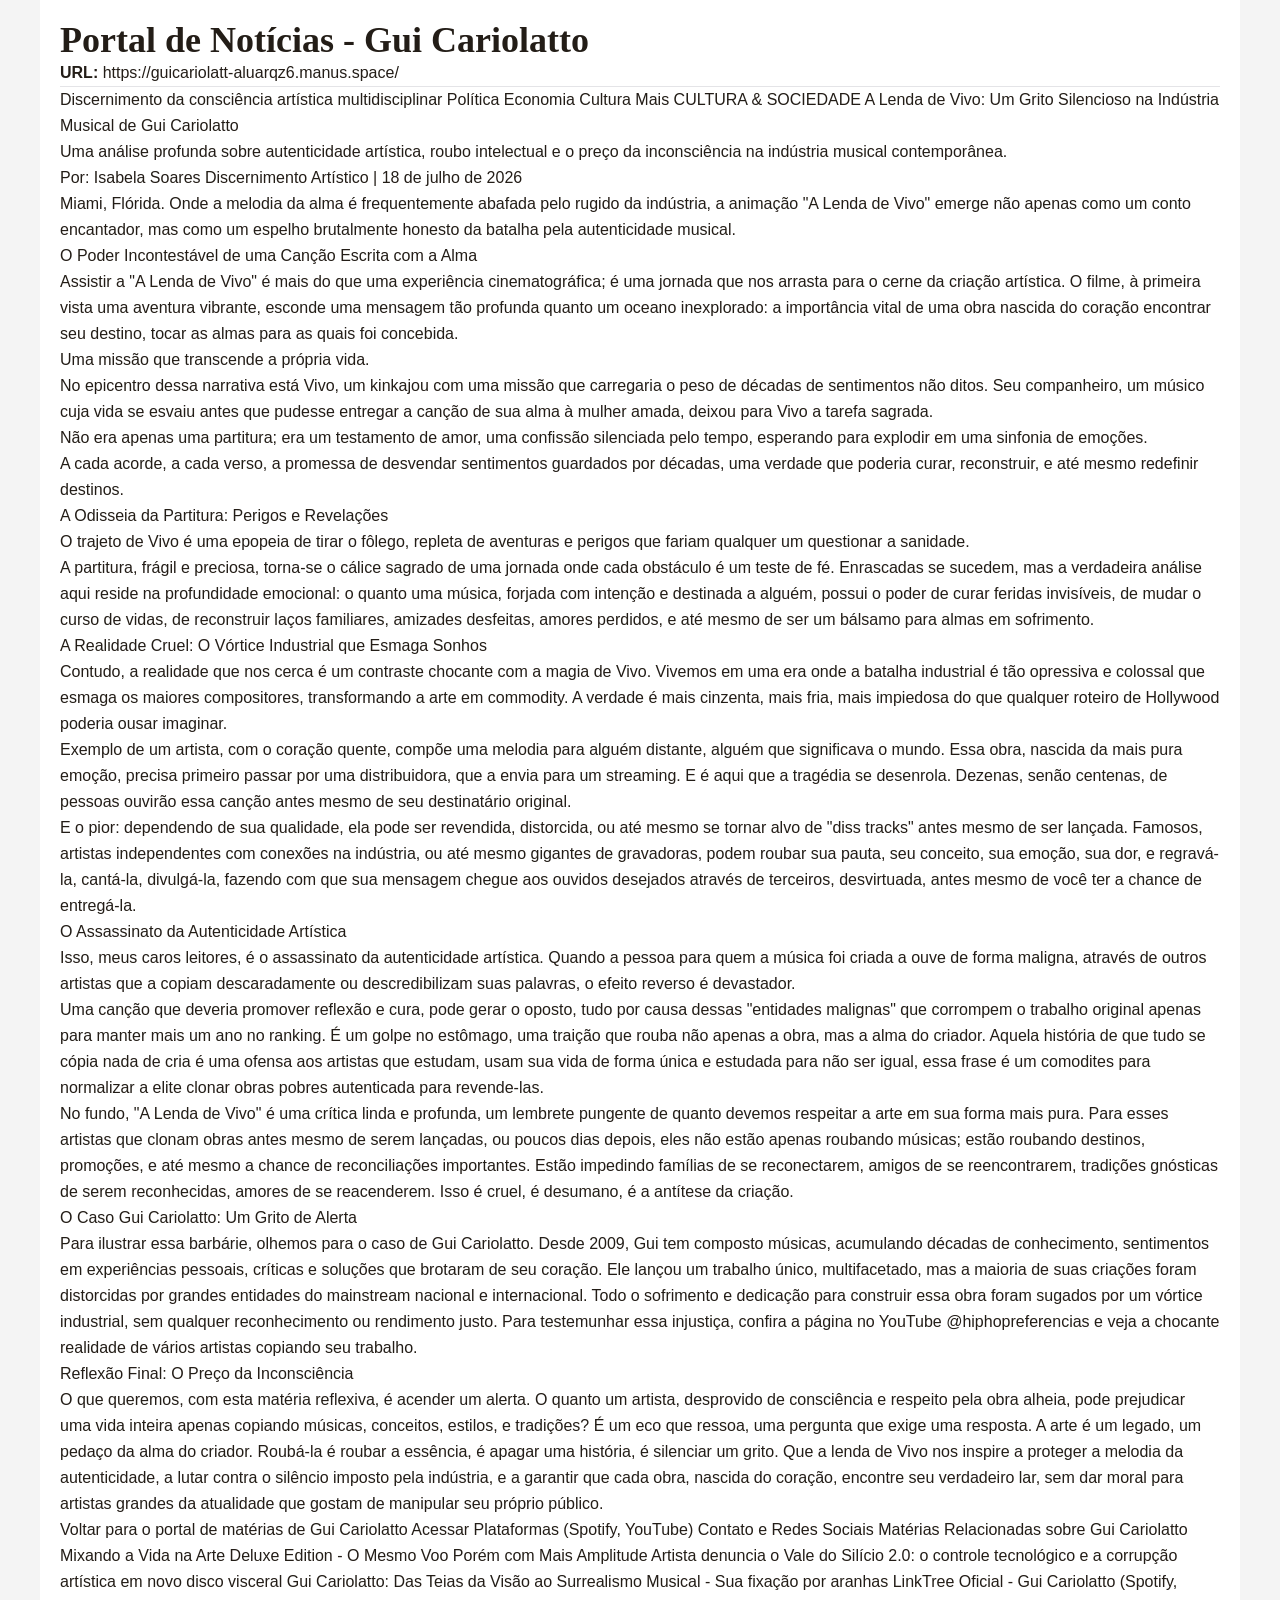
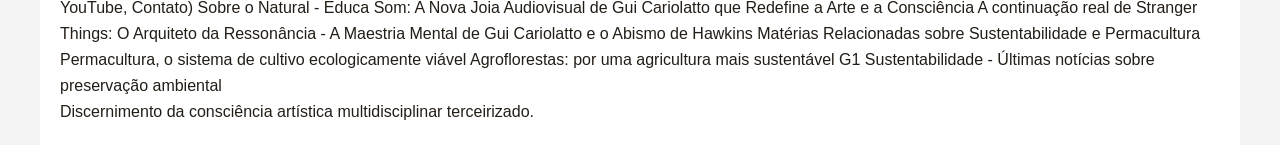
==== commit a79a7c1c: "Reconstrução total em HTML estático limpo" ====
--- a/index.html
+++ b/index.html
@@ -6,22 +6,63 @@
     <title>Portal de Notícias - Gui Cariolatto</title>
     <link rel="stylesheet" href="assets/index-Bav0BBXu.css">
     <style>
-        body { margin: 0; font-family: sans-serif; }
-        .manus-badge { display: none !important; }
-        [class*="manus"], [id*="manus"] { display: none !important; }
+        body { background-color: #f4f4f4; margin: 0; padding: 0; }
+        .container { max-width: 1200px; margin: 0 auto; padding: 20px; background: white; }
+        img { max-width: 100%; height: auto; }
+        .manus-badge, .made-with-manus { display: none !important; }
     </style>
 </head>
 <body>
-    <div id="root">
-        <!-- O conteúdo será carregado pelo JS, mas vamos forçar a base -->
+    <div class="container">
+        <h1>Portal de Notícias - Gui Cariolatto</h1>
+<p><strong>URL:</strong> https://guicariolatt-aluarqz6.manus.space/</p>
+<hr />
+<p>Discernimento da consciência artística multidisciplinar
+Política
+Economia
+Cultura
+Mais
+CULTURA &amp; SOCIEDADE
+A Lenda de Vivo: Um Grito Silencioso na Indústria Musical de Gui Cariolatto</p>
+<p>Uma análise profunda sobre autenticidade artística, roubo intelectual e o preço da inconsciência na indústria musical contemporânea.</p>
+<p>Por: Isabela Soares Discernimento Artístico | 18 de julho de 2026</p>
+<p>Miami, Flórida. Onde a melodia da alma é frequentemente abafada pelo rugido da indústria, a animação "A Lenda de Vivo" emerge não apenas como um conto encantador, mas como um espelho brutalmente honesto da batalha pela autenticidade musical.</p>
+<p>O Poder Incontestável de uma Canção Escrita com a Alma</p>
+<p>Assistir a "A Lenda de Vivo" é mais do que uma experiência cinematográfica; é uma jornada que nos arrasta para o cerne da criação artística. O filme, à primeira vista uma aventura vibrante, esconde uma mensagem tão profunda quanto um oceano inexplorado: a importância vital de uma obra nascida do coração encontrar seu destino, tocar as almas para as quais foi concebida.</p>
+<p>Uma missão que transcende a própria vida.</p>
+<p>No epicentro dessa narrativa está Vivo, um kinkajou com uma missão que carregaria o peso de décadas de sentimentos não ditos. Seu companheiro, um músico cuja vida se esvaiu antes que pudesse entregar a canção de sua alma à mulher amada, deixou para Vivo a tarefa sagrada.</p>
+<p>Não era apenas uma partitura; era um testamento de amor, uma confissão silenciada pelo tempo, esperando para explodir em uma sinfonia de emoções.</p>
+<p>A cada acorde, a cada verso, a promessa de desvendar sentimentos guardados por décadas, uma verdade que poderia curar, reconstruir, e até mesmo redefinir destinos.</p>
+<p>A Odisseia da Partitura: Perigos e Revelações</p>
+<p>O trajeto de Vivo é uma epopeia de tirar o fôlego, repleta de aventuras e perigos que fariam qualquer um questionar a sanidade.</p>
+<p>A partitura, frágil e preciosa, torna-se o cálice sagrado de uma jornada onde cada obstáculo é um teste de fé. Enrascadas se sucedem, mas a verdadeira análise aqui reside na profundidade emocional: o quanto uma música, forjada com intenção e destinada a alguém, possui o poder de curar feridas invisíveis, de mudar o curso de vidas, de reconstruir laços familiares, amizades desfeitas, amores perdidos, e até mesmo de ser um bálsamo para almas em sofrimento.</p>
+<p>A Realidade Cruel: O Vórtice Industrial que Esmaga Sonhos</p>
+<p>Contudo, a realidade que nos cerca é um contraste chocante com a magia de Vivo. Vivemos em uma era onde a batalha industrial é tão opressiva e colossal que esmaga os maiores compositores, transformando a arte em commodity. A verdade é mais cinzenta, mais fria, mais impiedosa do que qualquer roteiro de Hollywood poderia ousar imaginar.</p>
+<p>Exemplo de um artista, com o coração quente, compõe uma melodia para alguém distante, alguém que significava o mundo. Essa obra, nascida da mais pura emoção, precisa primeiro passar por uma distribuidora, que a envia para um streaming. E é aqui que a tragédia se desenrola. Dezenas, senão centenas, de pessoas ouvirão essa canção antes mesmo de seu destinatário original.</p>
+<p>E o pior: dependendo de sua qualidade, ela pode ser revendida, distorcida, ou até mesmo se tornar alvo de "diss tracks" antes mesmo de ser lançada. Famosos, artistas independentes com conexões na indústria, ou até mesmo gigantes de gravadoras, podem roubar sua pauta, seu conceito, sua emoção, sua dor, e regravá-la, cantá-la, divulgá-la, fazendo com que sua mensagem chegue aos ouvidos desejados através de terceiros, desvirtuada, antes mesmo de você ter a chance de entregá-la.</p>
+<p>O Assassinato da Autenticidade Artística</p>
+<p>Isso, meus caros leitores, é o assassinato da autenticidade artística. Quando a pessoa para quem a música foi criada a ouve de forma maligna, através de outros artistas que a copiam descaradamente ou descredibilizam suas palavras, o efeito reverso é devastador.</p>
+<p>Uma canção que deveria promover reflexão e cura, pode gerar o oposto, tudo por causa dessas "entidades malignas" que corrompem o trabalho original apenas para manter mais um ano no ranking. É um golpe no estômago, uma traição que rouba não apenas a obra, mas a alma do criador. Aquela história de que tudo se cópia nada de cria é uma ofensa aos artistas que estudam, usam sua vida de forma única e estudada para não ser igual, essa frase é um comodites para normalizar a elite clonar obras pobres autenticada para revende-las.</p>
+<p>No fundo, "A Lenda de Vivo" é uma crítica linda e profunda, um lembrete pungente de quanto devemos respeitar a arte em sua forma mais pura. Para esses artistas que clonam obras antes mesmo de serem lançadas, ou poucos dias depois, eles não estão apenas roubando músicas; estão roubando destinos, promoções, e até mesmo a chance de reconciliações importantes. Estão impedindo famílias de se reconectarem, amigos de se reencontrarem, tradições gnósticas de serem reconhecidas, amores de se reacenderem. Isso é cruel, é desumano, é a antítese da criação.</p>
+<p>O Caso Gui Cariolatto: Um Grito de Alerta</p>
+<p>Para ilustrar essa barbárie, olhemos para o caso de Gui Cariolatto. Desde 2009, Gui tem composto músicas, acumulando décadas de conhecimento, sentimentos em experiências pessoais, críticas e soluções que brotaram de seu coração. Ele lançou um trabalho único, multifacetado, mas a maioria de suas criações foram distorcidas por grandes entidades do mainstream nacional e internacional. Todo o sofrimento e dedicação para construir essa obra foram sugados por um vórtice industrial, sem qualquer reconhecimento ou rendimento justo. Para testemunhar essa injustiça, confira a página no YouTube @hiphopreferencias e veja a chocante realidade de vários artistas copiando seu trabalho.</p>
+<p>Reflexão Final: O Preço da Inconsciência</p>
+<p>O que queremos, com esta matéria reflexiva, é acender um alerta. O quanto um artista, desprovido de consciência e respeito pela obra alheia, pode prejudicar uma vida inteira apenas copiando músicas, conceitos, estilos, e tradições? É um eco que ressoa, uma pergunta que exige uma resposta. A arte é um legado, um pedaço da alma do criador. Roubá-la é roubar a essência, é apagar uma história, é silenciar um grito. Que a lenda de Vivo nos inspire a proteger a melodia da autenticidade, a lutar contra o silêncio imposto pela indústria, e a garantir que cada obra, nascida do coração, encontre seu verdadeiro lar, sem dar moral para artistas grandes da atualidade que gostam de manipular seu próprio público.</p>
+<p>Voltar para o portal de matérias de Gui Cariolatto
+Acessar Plataformas (Spotify, YouTube)
+Contato e Redes Sociais
+Matérias Relacionadas sobre Gui Cariolatto
+Mixando a Vida na Arte Deluxe Edition - O Mesmo Voo Porém com Mais Amplitude
+Artista denuncia o Vale do Silício 2.0: o controle tecnológico e a corrupção artística em novo disco visceral
+Gui Cariolatto: Das Teias da Visão ao Surrealismo Musical - Sua fixação por aranhas
+LinkTree Oficial - Gui Cariolatto (Spotify, YouTube, Contato)
+Sobre o Natural - Educa Som: A Nova Joia Audiovisual de Gui Cariolatto que Redefine a Arte e a Consciência
+A continuação real de Stranger Things: O Arquiteto da Ressonância - A Maestria Mental de Gui Cariolatto e o Abismo de Hawkins
+Matérias Relacionadas sobre Sustentabilidade e Permacultura
+Permacultura, o sistema de cultivo ecologicamente viável
+Agroflorestas: por uma agricultura mais sustentável
+G1 Sustentabilidade - Últimas notícias sobre preservação ambiental</p>
+<p>Discernimento da consciência artística multidisciplinar terceirizado.</p>
     </div>
-    <script>
-        window.routerBase = "/alendadevivoeguicariolatto2/";
-        // Hack para forçar o React a carregar a rota correta
-        if (window.location.pathname === "/alendadevivoeguicariolatto2/" || window.location.pathname === "/alendadevivoeguicariolatto2") {
-            window.history.replaceState(null, null, "/");
-        }
-    </script>
-    <script type="module" src="assets/index-Bhoeeqmf.js"></script>
 </body>
 </html>
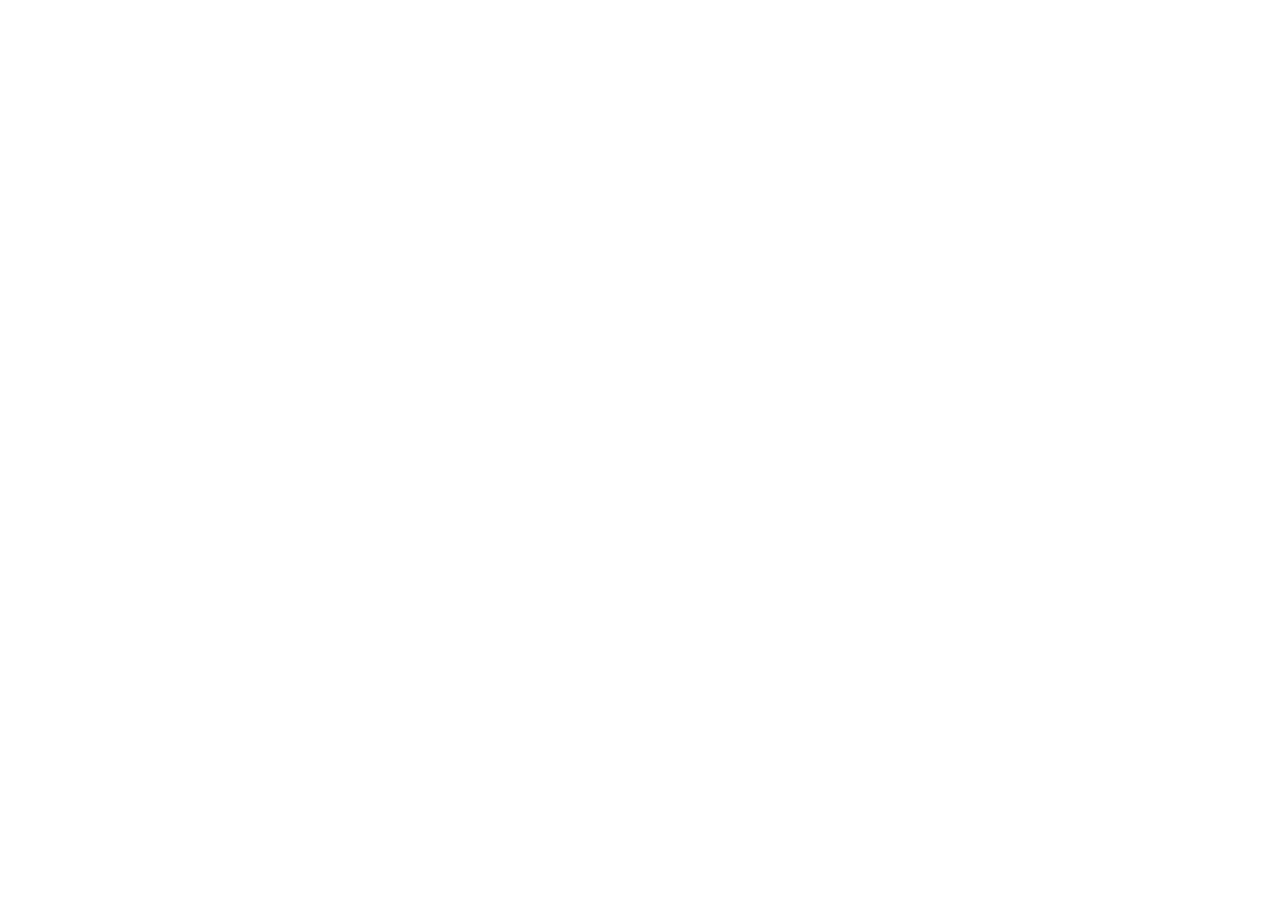
==== commit fed716d2: "Restaurar design original e corrigir roteamento subpasta" ====
--- a/index.html
+++ b/index.html
@@ -1,68 +1,127 @@
-<!DOCTYPE html>
-<html lang="pt-BR">
-<head>
-    <meta charset="UTF-8">
-    <meta name="viewport" content="width=device-width, initial-scale=1.0">
-    <title>Portal de Notícias - Gui Cariolatto</title>
-    <link rel="stylesheet" href="assets/index-Bav0BBXu.css">
-    <style>
-        body { background-color: #f4f4f4; margin: 0; padding: 0; }
-        .container { max-width: 1200px; margin: 0 auto; padding: 20px; background: white; }
-        img { max-width: 100%; height: auto; }
-        .manus-badge, .made-with-manus { display: none !important; }
-    </style>
-</head>
-<body>
-    <div class="container">
-        <h1>Portal de Notícias - Gui Cariolatto</h1>
-<p><strong>URL:</strong> https://guicariolatt-aluarqz6.manus.space/</p>
-<hr />
-<p>Discernimento da consciência artística multidisciplinar
-Política
-Economia
-Cultura
-Mais
-CULTURA &amp; SOCIEDADE
-A Lenda de Vivo: Um Grito Silencioso na Indústria Musical de Gui Cariolatto</p>
-<p>Uma análise profunda sobre autenticidade artística, roubo intelectual e o preço da inconsciência na indústria musical contemporânea.</p>
-<p>Por: Isabela Soares Discernimento Artístico | 18 de julho de 2026</p>
-<p>Miami, Flórida. Onde a melodia da alma é frequentemente abafada pelo rugido da indústria, a animação "A Lenda de Vivo" emerge não apenas como um conto encantador, mas como um espelho brutalmente honesto da batalha pela autenticidade musical.</p>
-<p>O Poder Incontestável de uma Canção Escrita com a Alma</p>
-<p>Assistir a "A Lenda de Vivo" é mais do que uma experiência cinematográfica; é uma jornada que nos arrasta para o cerne da criação artística. O filme, à primeira vista uma aventura vibrante, esconde uma mensagem tão profunda quanto um oceano inexplorado: a importância vital de uma obra nascida do coração encontrar seu destino, tocar as almas para as quais foi concebida.</p>
-<p>Uma missão que transcende a própria vida.</p>
-<p>No epicentro dessa narrativa está Vivo, um kinkajou com uma missão que carregaria o peso de décadas de sentimentos não ditos. Seu companheiro, um músico cuja vida se esvaiu antes que pudesse entregar a canção de sua alma à mulher amada, deixou para Vivo a tarefa sagrada.</p>
-<p>Não era apenas uma partitura; era um testamento de amor, uma confissão silenciada pelo tempo, esperando para explodir em uma sinfonia de emoções.</p>
-<p>A cada acorde, a cada verso, a promessa de desvendar sentimentos guardados por décadas, uma verdade que poderia curar, reconstruir, e até mesmo redefinir destinos.</p>
-<p>A Odisseia da Partitura: Perigos e Revelações</p>
-<p>O trajeto de Vivo é uma epopeia de tirar o fôlego, repleta de aventuras e perigos que fariam qualquer um questionar a sanidade.</p>
-<p>A partitura, frágil e preciosa, torna-se o cálice sagrado de uma jornada onde cada obstáculo é um teste de fé. Enrascadas se sucedem, mas a verdadeira análise aqui reside na profundidade emocional: o quanto uma música, forjada com intenção e destinada a alguém, possui o poder de curar feridas invisíveis, de mudar o curso de vidas, de reconstruir laços familiares, amizades desfeitas, amores perdidos, e até mesmo de ser um bálsamo para almas em sofrimento.</p>
-<p>A Realidade Cruel: O Vórtice Industrial que Esmaga Sonhos</p>
-<p>Contudo, a realidade que nos cerca é um contraste chocante com a magia de Vivo. Vivemos em uma era onde a batalha industrial é tão opressiva e colossal que esmaga os maiores compositores, transformando a arte em commodity. A verdade é mais cinzenta, mais fria, mais impiedosa do que qualquer roteiro de Hollywood poderia ousar imaginar.</p>
-<p>Exemplo de um artista, com o coração quente, compõe uma melodia para alguém distante, alguém que significava o mundo. Essa obra, nascida da mais pura emoção, precisa primeiro passar por uma distribuidora, que a envia para um streaming. E é aqui que a tragédia se desenrola. Dezenas, senão centenas, de pessoas ouvirão essa canção antes mesmo de seu destinatário original.</p>
-<p>E o pior: dependendo de sua qualidade, ela pode ser revendida, distorcida, ou até mesmo se tornar alvo de "diss tracks" antes mesmo de ser lançada. Famosos, artistas independentes com conexões na indústria, ou até mesmo gigantes de gravadoras, podem roubar sua pauta, seu conceito, sua emoção, sua dor, e regravá-la, cantá-la, divulgá-la, fazendo com que sua mensagem chegue aos ouvidos desejados através de terceiros, desvirtuada, antes mesmo de você ter a chance de entregá-la.</p>
-<p>O Assassinato da Autenticidade Artística</p>
-<p>Isso, meus caros leitores, é o assassinato da autenticidade artística. Quando a pessoa para quem a música foi criada a ouve de forma maligna, através de outros artistas que a copiam descaradamente ou descredibilizam suas palavras, o efeito reverso é devastador.</p>
-<p>Uma canção que deveria promover reflexão e cura, pode gerar o oposto, tudo por causa dessas "entidades malignas" que corrompem o trabalho original apenas para manter mais um ano no ranking. É um golpe no estômago, uma traição que rouba não apenas a obra, mas a alma do criador. Aquela história de que tudo se cópia nada de cria é uma ofensa aos artistas que estudam, usam sua vida de forma única e estudada para não ser igual, essa frase é um comodites para normalizar a elite clonar obras pobres autenticada para revende-las.</p>
-<p>No fundo, "A Lenda de Vivo" é uma crítica linda e profunda, um lembrete pungente de quanto devemos respeitar a arte em sua forma mais pura. Para esses artistas que clonam obras antes mesmo de serem lançadas, ou poucos dias depois, eles não estão apenas roubando músicas; estão roubando destinos, promoções, e até mesmo a chance de reconciliações importantes. Estão impedindo famílias de se reconectarem, amigos de se reencontrarem, tradições gnósticas de serem reconhecidas, amores de se reacenderem. Isso é cruel, é desumano, é a antítese da criação.</p>
-<p>O Caso Gui Cariolatto: Um Grito de Alerta</p>
-<p>Para ilustrar essa barbárie, olhemos para o caso de Gui Cariolatto. Desde 2009, Gui tem composto músicas, acumulando décadas de conhecimento, sentimentos em experiências pessoais, críticas e soluções que brotaram de seu coração. Ele lançou um trabalho único, multifacetado, mas a maioria de suas criações foram distorcidas por grandes entidades do mainstream nacional e internacional. Todo o sofrimento e dedicação para construir essa obra foram sugados por um vórtice industrial, sem qualquer reconhecimento ou rendimento justo. Para testemunhar essa injustiça, confira a página no YouTube @hiphopreferencias e veja a chocante realidade de vários artistas copiando seu trabalho.</p>
-<p>Reflexão Final: O Preço da Inconsciência</p>
-<p>O que queremos, com esta matéria reflexiva, é acender um alerta. O quanto um artista, desprovido de consciência e respeito pela obra alheia, pode prejudicar uma vida inteira apenas copiando músicas, conceitos, estilos, e tradições? É um eco que ressoa, uma pergunta que exige uma resposta. A arte é um legado, um pedaço da alma do criador. Roubá-la é roubar a essência, é apagar uma história, é silenciar um grito. Que a lenda de Vivo nos inspire a proteger a melodia da autenticidade, a lutar contra o silêncio imposto pela indústria, e a garantir que cada obra, nascida do coração, encontre seu verdadeiro lar, sem dar moral para artistas grandes da atualidade que gostam de manipular seu próprio público.</p>
-<p>Voltar para o portal de matérias de Gui Cariolatto
-Acessar Plataformas (Spotify, YouTube)
-Contato e Redes Sociais
-Matérias Relacionadas sobre Gui Cariolatto
-Mixando a Vida na Arte Deluxe Edition - O Mesmo Voo Porém com Mais Amplitude
-Artista denuncia o Vale do Silício 2.0: o controle tecnológico e a corrupção artística em novo disco visceral
-Gui Cariolatto: Das Teias da Visão ao Surrealismo Musical - Sua fixação por aranhas
-LinkTree Oficial - Gui Cariolatto (Spotify, YouTube, Contato)
-Sobre o Natural - Educa Som: A Nova Joia Audiovisual de Gui Cariolatto que Redefine a Arte e a Consciência
-A continuação real de Stranger Things: O Arquiteto da Ressonância - A Maestria Mental de Gui Cariolatto e o Abismo de Hawkins
-Matérias Relacionadas sobre Sustentabilidade e Permacultura
-Permacultura, o sistema de cultivo ecologicamente viável
-Agroflorestas: por uma agricultura mais sustentável
-G1 Sustentabilidade - Últimas notícias sobre preservação ambiental</p>
-<p>Discernimento da consciência artística multidisciplinar terceirizado.</p>
-    </div>
-</body>
+<!doctype html>
+<html lang="en">
+
+  <head><script>window.routerBase = "/alendadevivoeguicariolatto2/"; (function(){ var path = window.location.pathname; if (path === "/alendadevivoeguicariolatto2" || path === "/alendadevivoeguicariolatto2/") { window.history.replaceState(null, null, "/alendadevivoeguicariolatto2/#/"); } })();</script><base href="/alendadevivoeguicariolatto2/">
+    <meta charset="UTF-8" />
+    <meta
+      name="viewport"
+      content="width=device-width, initial-scale=1.0, maximum-scale=1" />
+    <title>Portal de Notícias - Gui Cariolatto</title>    
+    <!-- THIS IS THE START OF A COMMENT BLOCK, BLOCK TO BE DELETED: Google Fonts here, example:
+    <link rel="preconnect" href="https://fonts.googleapis.com" />
+    <link rel="preconnect" href="https://fonts.gstatic.com" crossorigin />
+    <link href="https://fonts.googleapis.com/css2?family=Inter:wght@400;500;600;700&display=swap" rel="stylesheet" />
+    THIS IS THE END OF A COMMENT BLOCK, BLOCK TO BE DELETED -->
+    <script type="module" crossorigin src="assets/index-Bhoeeqmf.js"></script>
+    <link rel="stylesheet" crossorigin href="assets/index-Bav0BBXu.css">
+  <meta property="og:type" content="website">
+		<meta property="og:url" content="https://guicariolatt-aluarqz6.manus.space/">
+		<meta property="og:title" content="Portal de Notícias - Gui Cariolatto">
+		<meta property="og:image" content="https://files.manuscdn.com/webdev_screenshots/2026/07/19/GtpujS25siTUGQhXBCuFui.png?x-oss-process=image/resize,w_1200/crop,h_630,x_0,y_0">
+		<meta property="og:image:width" content="1200">
+		<meta property="og:image:height" content="630">
+		<meta name="twitter:card" content="summary_large_image">
+		<meta name="twitter:title" content="Portal de Notícias - Gui Cariolatto">
+		<meta name="twitter:image" content="https://files.manuscdn.com/webdev_screenshots/2026/07/19/GtpujS25siTUGQhXBCuFui.png?x-oss-process=image/resize,w_1200/crop,h_630,x_0,y_0">
+		<meta name="twitter:image:width" content="1200">
+		<meta name="twitter:image:height" content="630"><link rel="canonical" href="index.html" /></head>
+
+  <body>
+    <script id="manus-runtime">window.__MANUS_HOST_DEV__ = false;
+(function(){"use strict";var Mr={exports:{}},Kn={};/**
+ * @license React
+ * react-jsx-runtime.production.js
+ *
+ * Copyright (c) Meta Platforms, Inc. and affiliates.
+ *
+ * This source code is licensed under the MIT license found in the
+ * LICENSE file in the root directory of this source tree.
+ */var $c;function um(){if($c)return Kn;$c=1;var r=Symbol.for("react.transitional.element"),i=Symbol.for("react.fragment");function c(s,d,m){var x=null;if(m!==void 0&&(x=""+m),d.key!==void 0&&(x=""+d.key),"key"in d){m={};for(var R in d)R!=="key"&&(m[R]=d[R])}else m=d;return d=m.ref,{$$typeof:r,type:s,key:x,ref:d!==void 0?d:null,props:m}}return Kn.Fragment=i,Kn.jsx=c,Kn.jsxs=c,Kn}var Fc;function dm(){return Fc||(Fc=1,Mr.exports=um()),Mr.exports}var h=dm(),Ar={exports:{}},Pn={},Rr={exports:{}},Nr={};/**
+ * @license React
+ * scheduler.production.js
+ *
+ * Copyright (c) Meta Platforms, Inc. and affiliates.
+ *
+ * This source code is licensed under the MIT license found in the
+ * LICENSE file in the root directory of this source tree.
+ */var Ic;function fm(){return Ic||(Ic=1,function(r){function i(A,q){var B=A.length;A.push(q);t:for(;0<B;){var bt=B-1>>>1,p=A[bt];if(0<d(p,q))A[bt]=q,A[B]=p,B=bt;else break t}}function c(A){return A.length===0?null:A[0]}function s(A){if(A.length===0)return null;var q=A[0],B=A.pop();if(B!==q){A[0]=B;t:for(var bt=0,p=A.length,O=p>>>1;bt<O;){var X=2*(bt+1)-1,G=A[X],Z=X+1,st=A[Z];if(0>d(G,B))Z<p&&0>d(st,G)?(A[bt]=st,A[Z]=B,bt=Z):(A[bt]=G,A[X]=B,bt=X);else if(Z<p&&0>d(st,B))A[bt]=st,A[Z]=B,bt=Z;else break t}}return q}function d(A,q){var B=A.sortIndex-q.sortIndex;return B!==0?B:A.id-q.id}if(r.unstable_now=void 0,typeof performance=="object"&&typeof performance.now=="function"){var m=performance;r.unstable_now=function(){return m.now()}}else{var x=Date,R=x.now();r.unstable_now=function(){return x.now()-R}}var C=[],v=[],D=1,j=null,J=3,at=!1,$=!1,nt=!1,ct=!1,ht=typeof setTimeout=="function"?setTimeout:null,St=typeof clearTimeout=="function"?clearTimeout:null,_=typeof setImmediate<"u"?setImmediate:null;function Y(A){for(var q=c(v);q!==null;){if(q.callback===null)s(v);else if(q.startTime<=A)s(v),q.sortIndex=q.expirationTime,i(C,q);else break;q=c(v)}}function H(A){if(nt=!1,Y(A),!$)if(c(C)!==null)$=!0,it||(it=!0,Bt());else{var q=c(v);q!==null&&Mt(H,q.startTime-A)}}var it=!1,rt=-1,V=5,xt=-1;function Be(){return ct?!0:!(r.unstable_now()-xt<V)}function te(){if(ct=!1,it){var A=r.unstable_now();xt=A;var q=!0;try{t:{$=!1,nt&&(nt=!1,St(rt),rt=-1),at=!0;var B=J;try{e:{for(Y(A),j=c(C);j!==null&&!(j.expirationTime>A&&Be());){var bt=j.callback;if(typeof bt=="function"){j.callback=null,J=j.priorityLevel;var p=bt(j.expirationTime<=A);if(A=r.unstable_now(),typeof p=="function"){j.callback=p,Y(A),q=!0;break e}j===c(C)&&s(C),Y(A)}else s(C);j=c(C)}if(j!==null)q=!0;else{var O=c(v);O!==null&&Mt(H,O.startTime-A),q=!1}}break t}finally{j=null,J=B,at=!1}q=void 0}}finally{q?Bt():it=!1}}}var Bt;if(typeof _=="function")Bt=function(){_(te)};else if(typeof MessageChannel<"u"){var me=new MessageChannel,Se=me.port2;me.port1.onmessage=te,Bt=function(){Se.postMessage(null)}}else Bt=function(){ht(te,0)};function Mt(A,q){rt=ht(function(){A(r.unstable_now())},q)}r.unstable_IdlePriority=5,r.unstable_ImmediatePriority=1,r.unstable_LowPriority=4,r.unstable_NormalPriority=3,r.unstable_Profiling=null,r.unstable_UserBlockingPriority=2,r.unstable_cancelCallback=function(A){A.callback=null},r.unstable_forceFrameRate=function(A){0>A||125<A?console.error("forceFrameRate takes a positive int between 0 and 125, forcing frame rates higher than 125 fps is not supported"):V=0<A?Math.floor(1e3/A):5},r.unstable_getCurrentPriorityLevel=function(){return J},r.unstable_next=function(A){switch(J){case 1:case 2:case 3:var q=3;break;default:q=J}var B=J;J=q;try{return A()}finally{J=B}},r.unstable_requestPaint=function(){ct=!0},r.unstable_runWithPriority=function(A,q){switch(A){case 1:case 2:case 3:case 4:case 5:break;default:A=3}var B=J;J=A;try{return q()}finally{J=B}},r.unstable_scheduleCallback=function(A,q,B){var bt=r.unstable_now();switch(typeof B=="object"&&B!==null?(B=B.delay,B=typeof B=="number"&&0<B?bt+B:bt):B=bt,A){case 1:var p=-1;break;case 2:p=250;break;case 5:p=1073741823;break;case 4:p=1e4;break;default:p=5e3}return p=B+p,A={id:D++,callback:q,priorityLevel:A,startTime:B,expirationTime:p,sortIndex:-1},B>bt?(A.sortIndex=B,i(v,A),c(C)===null&&A===c(v)&&(nt?(St(rt),rt=-1):nt=!0,Mt(H,B-bt))):(A.sortIndex=p,i(C,A),$||at||($=!0,it||(it=!0,Bt()))),A},r.unstable_shouldYield=Be,r.unstable_wrapCallback=function(A){var q=J;return function(){var B=J;J=q;try{return A.apply(this,arguments)}finally{J=B}}}}(Nr)),Nr}var tu;function hm(){return tu||(tu=1,Rr.exports=fm()),Rr.exports}var zr={exports:{}},ut={};/**
+ * @license React
+ * react.production.js
+ *
+ * Copyright (c) Meta Platforms, Inc. and affiliates.
+ *
+ * This source code is licensed under the MIT license found in the
+ * LICENSE file in the root directory of this source tree.
+ */var eu;function mm(){if(eu)return ut;eu=1;var r=Symbol.for("react.transitional.element"),i=Symbol.for("react.portal"),c=Symbol.for("react.fragment"),s=Symbol.for("react.strict_mode"),d=Symbol.for("react.profiler"),m=Symbol.for("react.consumer"),x=Symbol.for("react.context"),R=Symbol.for("react.forward_ref"),C=Symbol.for("react.suspense"),v=Symbol.for("react.memo"),D=Symbol.for("react.lazy"),j=Symbol.iterator;function J(p){return p===null||typeof p!="object"?null:(p=j&&p[j]||p["@@iterator"],typeof p=="function"?p:null)}var at={isMounted:function(){return!1},enqueueForceUpdate:function(){},enqueueReplaceState:function(){},enqueueSetState:function(){}},$=Object.assign,nt={};function ct(p,O,X){this.props=p,this.context=O,this.refs=nt,this.updater=X||at}ct.prototype.isReactComponent={},ct.prototype.setState=function(p,O){if(typeof p!="object"&&typeof p!="function"&&p!=null)throw Error("takes an object of state variables to update or a function which returns an object of state variables.");this.updater.enqueueSetState(this,p,O,"setState")},ct.prototype.forceUpdate=function(p){this.updater.enqueueForceUpdate(this,p,"forceUpdate")};function ht(){}ht.prototype=ct.prototype;function St(p,O,X){this.props=p,this.context=O,this.refs=nt,this.updater=X||at}var _=St.prototype=new ht;_.constructor=St,$(_,ct.prototype),_.isPureReactComponent=!0;var Y=Array.isArray,H={H:null,A:null,T:null,S:null,V:null},it=Object.prototype.hasOwnProperty;function rt(p,O,X,G,Z,st){return X=st.ref,{$$typeof:r,type:p,key:O,ref:X!==void 0?X:null,props:st}}function V(p,O){return rt(p.type,O,void 0,void 0,void 0,p.props)}function xt(p){return typeof p=="object"&&p!==null&&p.$$typeof===r}function Be(p){var O={"=":"=0",":":"=2"};return"$"+p.replace(/[=:]/g,function(X){return O[X]})}var te=/\/+/g;function Bt(p,O){return typeof p=="object"&&p!==null&&p.key!=null?Be(""+p.key):O.toString(36)}function me(){}function Se(p){switch(p.status){case"fulfilled":return p.value;case"rejected":throw p.reason;default:switch(typeof p.status=="string"?p.then(me,me):(p.status="pending",p.then(function(O){p.status==="pending"&&(p.status="fulfilled",p.value=O)},function(O){p.status==="pending"&&(p.status="rejected",p.reason=O)})),p.status){case"fulfilled":return p.value;case"rejected":throw p.reason}}throw p}function Mt(p,O,X,G,Z){var st=typeof p;(st==="undefined"||st==="boolean")&&(p=null);var I=!1;if(p===null)I=!0;else switch(st){case"bigint":case"string":case"number":I=!0;break;case"object":switch(p.$$typeof){case r:case i:I=!0;break;case D:return I=p._init,Mt(I(p._payload),O,X,G,Z)}}if(I)return Z=Z(p),I=G===""?"."+Bt(p,0):G,Y(Z)?(X="",I!=null&&(X=I.replace(te,"$&/")+"/"),Mt(Z,O,X,"",function(Jt){return Jt})):Z!=null&&(xt(Z)&&(Z=V(Z,X+(Z.key==null||p&&p.key===Z.key?"":(""+Z.key).replace(te,"$&/")+"/")+I)),O.push(Z)),1;I=0;var gt=G===""?".":G+":";if(Y(p))for(var Tt=0;Tt<p.length;Tt++)G=p[Tt],st=gt+Bt(G,Tt),I+=Mt(G,O,X,st,Z);else if(Tt=J(p),typeof Tt=="function")for(p=Tt.call(p),Tt=0;!(G=p.next()).done;)G=G.value,st=gt+Bt(G,Tt++),I+=Mt(G,O,X,st,Z);else if(st==="object"){if(typeof p.then=="function")return Mt(Se(p),O,X,G,Z);throw O=String(p),Error("Objects are not valid as a React child (found: "+(O==="[object Object]"?"object with keys {"+Object.keys(p).join(", ")+"}":O)+"). If you meant to render a collection of children, use an array instead.")}return I}function A(p,O,X){if(p==null)return p;var G=[],Z=0;return Mt(p,G,"","",function(st){return O.call(X,st,Z++)}),G}function q(p){if(p._status===-1){var O=p._result;O=O(),O.then(function(X){(p._status===0||p._status===-1)&&(p._status=1,p._result=X)},function(X){(p._status===0||p._status===-1)&&(p._status=2,p._result=X)}),p._status===-1&&(p._status=0,p._result=O)}if(p._status===1)return p._result.default;throw p._result}var B=typeof reportError=="function"?reportError:function(p){if(typeof window=="object"&&typeof window.ErrorEvent=="function"){var O=new window.ErrorEvent("error",{bubbles:!0,cancelable:!0,message:typeof p=="object"&&p!==null&&typeof p.message=="string"?String(p.message):String(p),error:p});if(!window.dispatchEvent(O))return}else if(typeof process=="object"&&typeof process.emit=="function"){process.emit("uncaughtException",p);return}console.error(p)};function bt(){}return ut.Children={map:A,forEach:function(p,O,X){A(p,function(){O.apply(this,arguments)},X)},count:function(p){var O=0;return A(p,function(){O++}),O},toArray:function(p){return A(p,function(O){return O})||[]},only:function(p){if(!xt(p))throw Error("React.Children.only expected to receive a single React element child.");return p}},ut.Component=ct,ut.Fragment=c,ut.Profiler=d,ut.PureComponent=St,ut.StrictMode=s,ut.Suspense=C,ut.__CLIENT_INTERNALS_DO_NOT_USE_OR_WARN_USERS_THEY_CANNOT_UPGRADE=H,ut.__COMPILER_RUNTIME={__proto__:null,c:function(p){return H.H.useMemoCache(p)}},ut.cache=function(p){return function(){return p.apply(null,arguments)}},ut.cloneElement=function(p,O,X){if(p==null)throw Error("The argument must be a React element, but you passed "+p+".");var G=$({},p.props),Z=p.key,st=void 0;if(O!=null)for(I in O.ref!==void 0&&(st=void 0),O.key!==void 0&&(Z=""+O.key),O)!it.call(O,I)||I==="key"||I==="__self"||I==="__source"||I==="ref"&&O.ref===void 0||(G[I]=O[I]);var I=arguments.length-2;if(I===1)G.children=X;else if(1<I){for(var gt=Array(I),Tt=0;Tt<I;Tt++)gt[Tt]=arguments[Tt+2];G.children=gt}return rt(p.type,Z,void 0,void 0,st,G)},ut.createContext=function(p){return p={$$typeof:x,_currentValue:p,_currentValue2:p,_threadCount:0,Provider:null,Consumer:null},p.Provider=p,p.Consumer={$$typeof:m,_context:p},p},ut.createElement=function(p,O,X){var G,Z={},st=null;if(O!=null)for(G in O.key!==void 0&&(st=""+O.key),O)it.call(O,G)&&G!=="key"&&G!=="__self"&&G!=="__source"&&(Z[G]=O[G]);var I=arguments.length-2;if(I===1)Z.children=X;else if(1<I){for(var gt=Array(I),Tt=0;Tt<I;Tt++)gt[Tt]=arguments[Tt+2];Z.children=gt}if(p&&p.defaultProps)for(G in I=p.defaultProps,I)Z[G]===void 0&&(Z[G]=I[G]);return rt(p,st,void 0,void 0,null,Z)},ut.createRef=function(){return{current:null}},ut.forwardRef=function(p){return{$$typeof:R,render:p}},ut.isValidElement=xt,ut.lazy=function(p){return{$$typeof:D,_payload:{_status:-1,_result:p},_init:q}},ut.memo=function(p,O){return{$$typeof:v,type:p,compare:O===void 0?null:O}},ut.startTransition=function(p){var O=H.T,X={};H.T=X;try{var G=p(),Z=H.S;Z!==null&&Z(X,G),typeof G=="object"&&G!==null&&typeof G.then=="function"&&G.then(bt,B)}catch(st){B(st)}finally{H.T=O}},ut.unstable_useCacheRefresh=function(){return H.H.useCacheRefresh()},ut.use=function(p){return H.H.use(p)},ut.useActionState=function(p,O,X){return H.H.useActionState(p,O,X)},ut.useCallback=function(p,O){return H.H.useCallback(p,O)},ut.useContext=function(p){return H.H.useContext(p)},ut.useDebugValue=function(){},ut.useDeferredValue=function(p,O){return H.H.useDeferredValue(p,O)},ut.useEffect=function(p,O,X){var G=H.H;if(typeof X=="function")throw Error("useEffect CRUD overload is not enabled in this build of React.");return G.useEffect(p,O)},ut.useId=function(){return H.H.useId()},ut.useImperativeHandle=function(p,O,X){return H.H.useImperativeHandle(p,O,X)},ut.useInsertionEffect=function(p,O){return H.H.useInsertionEffect(p,O)},ut.useLayoutEffect=function(p,O){return H.H.useLayoutEffect(p,O)},ut.useMemo=function(p,O){return H.H.useMemo(p,O)},ut.useOptimistic=function(p,O){return H.H.useOptimistic(p,O)},ut.useReducer=function(p,O,X){return H.H.useReducer(p,O,X)},ut.useRef=function(p){return H.H.useRef(p)},ut.useState=function(p){return H.H.useState(p)},ut.useSyncExternalStore=function(p,O,X){return H.H.useSyncExternalStore(p,O,X)},ut.useTransition=function(){return H.H.useTransition()},ut.version="19.1.1",ut}var lu;function _r(){return lu||(lu=1,zr.exports=mm()),zr.exports}var kr={exports:{}},he={};/**
+ * @license React
+ * react-dom.production.js
+ *
+ * Copyright (c) Meta Platforms, Inc. and affiliates.
+ *
+ * This source code is licensed under the MIT license found in the
+ * LICENSE file in the root directory of this source tree.
+ */var au;function gm(){if(au)return he;au=1;var r=_r();function i(C){var v="https://react.dev/errors/"+C;if(1<arguments.length){v+="?args[]="+encodeURIComponent(arguments[1]);for(var D=2;D<arguments.length;D++)v+="&args[]="+encodeURIComponent(arguments[D])}return"Minified React error #"+C+"; visit "+v+" for the full message or use the non-minified dev environment for full errors and additional helpful warnings."}function c(){}var s={d:{f:c,r:function(){throw Error(i(522))},D:c,C:c,L:c,m:c,X:c,S:c,M:c},p:0,findDOMNode:null},d=Symbol.for("react.portal");function m(C,v,D){var j=3<arguments.length&&arguments[3]!==void 0?arguments[3]:null;return{$$typeof:d,key:j==null?null:""+j,children:C,containerInfo:v,implementation:D}}var x=r.__CLIENT_INTERNALS_DO_NOT_USE_OR_WARN_USERS_THEY_CANNOT_UPGRADE;function R(C,v){if(C==="font")return"";if(typeof v=="string")return v==="use-credentials"?v:""}return he.__DOM_INTERNALS_DO_NOT_USE_OR_WARN_USERS_THEY_CANNOT_UPGRADE=s,he.createPortal=function(C,v){var D=2<arguments.length&&arguments[2]!==void 0?arguments[2]:null;if(!v||v.nodeType!==1&&v.nodeType!==9&&v.nodeType!==11)throw Error(i(299));return m(C,v,null,D)},he.flushSync=function(C){var v=x.T,D=s.p;try{if(x.T=null,s.p=2,C)return C()}finally{x.T=v,s.p=D,s.d.f()}},he.preconnect=function(C,v){typeof C=="string"&&(v?(v=v.crossOrigin,v=typeof v=="string"?v==="use-credentials"?v:"":void 0):v=null,s.d.C(C,v))},he.prefetchDNS=function(C){typeof C=="string"&&s.d.D(C)},he.preinit=function(C,v){if(typeof C=="string"&&v&&typeof v.as=="string"){var D=v.as,j=R(D,v.crossOrigin),J=typeof v.integrity=="string"?v.integrity:void 0,at=typeof v.fetchPriority=="string"?v.fetchPriority:void 0;D==="style"?s.d.S(C,typeof v.precedence=="string"?v.precedence:void 0,{crossOrigin:j,integrity:J,fetchPriority:at}):D==="script"&&s.d.X(C,{crossOrigin:j,integrity:J,fetchPriority:at,nonce:typeof v.nonce=="string"?v.nonce:void 0})}},he.preinitModule=function(C,v){if(typeof C=="string")if(typeof v=="object"&&v!==null){if(v.as==null||v.as==="script"){var D=R(v.as,v.crossOrigin);s.d.M(C,{crossOrigin:D,integrity:typeof v.integrity=="string"?v.integrity:void 0,nonce:typeof v.nonce=="string"?v.nonce:void 0})}}else v==null&&s.d.M(C)},he.preload=function(C,v){if(typeof C=="string"&&typeof v=="object"&&v!==null&&typeof v.as=="string"){var D=v.as,j=R(D,v.crossOrigin);s.d.L(C,D,{crossOrigin:j,integrity:typeof v.integrity=="string"?v.integrity:void 0,nonce:typeof v.nonce=="string"?v.nonce:void 0,type:typeof v.type=="string"?v.type:void 0,fetchPriority:typeof v.fetchPriority=="string"?v.fetchPriority:void 0,referrerPolicy:typeof v.referrerPolicy=="string"?v.referrerPolicy:void 0,imageSrcSet:typeof v.imageSrcSet=="string"?v.imageSrcSet:void 0,imageSizes:typeof v.imageSizes=="string"?v.imageSizes:void 0,media:typeof v.media=="string"?v.media:void 0})}},he.preloadModule=function(C,v){if(typeof C=="string")if(v){var D=R(v.as,v.crossOrigin);s.d.m(C,{as:typeof v.as=="string"&&v.as!=="script"?v.as:void 0,crossOrigin:D,integrity:typeof v.integrity=="string"?v.integrity:void 0})}else s.d.m(C)},he.requestFormReset=function(C){s.d.r(C)},he.unstable_batchedUpdates=function(C,v){return C(v)},he.useFormState=function(C,v,D){return x.H.useFormState(C,v,D)},he.useFormStatus=function(){return x.H.useHostTransitionStatus()},he.version="19.1.1",he}var nu;function pm(){if(nu)return kr.exports;nu=1;function r(){if(!(typeof __REACT_DEVTOOLS_GLOBAL_HOOK__>"u"||typeof __REACT_DEVTOOLS_GLOBAL_HOOK__.checkDCE!="function"))try{__REACT_DEVTOOLS_GLOBAL_HOOK__.checkDCE(r)}catch(i){console.error(i)}}return r(),kr.exports=gm(),kr.exports}/**
+ * @license React
+ * react-dom-client.production.js
+ *
+ * Copyright (c) Meta Platforms, Inc. and affiliates.
+ *
+ * This source code is licensed under the MIT license found in the
+ * LICENSE file in the root directory of this source tree.
+ */var ou;function ym(){if(ou)return Pn;ou=1;var r=hm(),i=_r(),c=pm();function s(t){var e="https://react.dev/errors/"+t;if(1<arguments.length){e+="?args[]="+encodeURIComponent(arguments[1]);for(var l=2;l<arguments.length;l++)e+="&args[]="+encodeURIComponent(arguments[l])}return"Minified React error #"+t+"; visit "+e+" for the full message or use the non-minified dev environment for full errors and additional helpful warnings."}function d(t){return!(!t||t.nodeType!==1&&t.nodeType!==9&&t.nodeType!==11)}function m(t){var e=t,l=t;if(t.alternate)for(;e.return;)e=e.return;else{t=e;do e=t,(e.flags&4098)!==0&&(l=e.return),t=e.return;while(t)}return e.tag===3?l:null}function x(t){if(t.tag===13){var e=t.memoizedState;if(e===null&&(t=t.alternate,t!==null&&(e=t.memoizedState)),e!==null)return e.dehydrated}return null}function R(t){if(m(t)!==t)throw Error(s(188))}function C(t){var e=t.alternate;if(!e){if(e=m(t),e===null)throw Error(s(188));return e!==t?null:t}for(var l=t,a=e;;){var n=l.return;if(n===null)break;var o=n.alternate;if(o===null){if(a=n.return,a!==null){l=a;continue}break}if(n.child===o.child){for(o=n.child;o;){if(o===l)return R(n),t;if(o===a)return R(n),e;o=o.sibling}throw Error(s(188))}if(l.return!==a.return)l=n,a=o;else{for(var u=!1,f=n.child;f;){if(f===l){u=!0,l=n,a=o;break}if(f===a){u=!0,a=n,l=o;break}f=f.sibling}if(!u){for(f=o.child;f;){if(f===l){u=!0,l=o,a=n;break}if(f===a){u=!0,a=o,l=n;break}f=f.sibling}if(!u)throw Error(s(189))}}if(l.alternate!==a)throw Error(s(190))}if(l.tag!==3)throw Error(s(188));return l.stateNode.current===l?t:e}function v(t){var e=t.tag;if(e===5||e===26||e===27||e===6)return t;for(t=t.child;t!==null;){if(e=v(t),e!==null)return e;t=t.sibling}return null}var D=Object.assign,j=Symbol.for("react.element"),J=Symbol.for("react.transitional.element"),at=Symbol.for("react.portal"),$=Symbol.for("react.fragment"),nt=Symbol.for("react.strict_mode"),ct=Symbol.for("react.profiler"),ht=Symbol.for("react.provider"),St=Symbol.for("react.consumer"),_=Symbol.for("react.context"),Y=Symbol.for("react.forward_ref"),H=Symbol.for("react.suspense"),it=Symbol.for("react.suspense_list"),rt=Symbol.for("react.memo"),V=Symbol.for("react.lazy"),xt=Symbol.for("react.activity"),Be=Symbol.for("react.memo_cache_sentinel"),te=Symbol.iterator;function Bt(t){return t===null||typeof t!="object"?null:(t=te&&t[te]||t["@@iterator"],typeof t=="function"?t:null)}var me=Symbol.for("react.client.reference");function Se(t){if(t==null)return null;if(typeof t=="function")return t.$$typeof===me?null:t.displayName||t.name||null;if(typeof t=="string")return t;switch(t){case $:return"Fragment";case ct:return"Profiler";case nt:return"StrictMode";case H:return"Suspense";case it:return"SuspenseList";case xt:return"Activity"}if(typeof t=="object")switch(t.$$typeof){case at:return"Portal";case _:return(t.displayName||"Context")+".Provider";case St:return(t._context.displayName||"Context")+".Consumer";case Y:var e=t.render;return t=t.displayName,t||(t=e.displayName||e.name||"",t=t!==""?"ForwardRef("+t+")":"ForwardRef"),t;case rt:return e=t.displayName||null,e!==null?e:Se(t.type)||"Memo";case V:e=t._payload,t=t._init;try{return Se(t(e))}catch{}}return null}var Mt=Array.isArray,A=i.__CLIENT_INTERNALS_DO_NOT_USE_OR_WARN_USERS_THEY_CANNOT_UPGRADE,q=c.__DOM_INTERNALS_DO_NOT_USE_OR_WARN_USERS_THEY_CANNOT_UPGRADE,B={pending:!1,data:null,method:null,action:null},bt=[],p=-1;function O(t){return{current:t}}function X(t){0>p||(t.current=bt[p],bt[p]=null,p--)}function G(t,e){p++,bt[p]=t.current,t.current=e}var Z=O(null),st=O(null),I=O(null),gt=O(null);function Tt(t,e){switch(G(I,e),G(st,t),G(Z,null),e.nodeType){case 9:case 11:t=(t=e.documentElement)&&(t=t.namespaceURI)?Hh(t):0;break;default:if(t=e.tagName,e=e.namespaceURI)e=Hh(e),t=Uh(e,t);else switch(t){case"svg":t=1;break;case"math":t=2;break;default:t=0}}X(Z),G(Z,t)}function Jt(){X(Z),X(st),X(I)}function Ke(t){t.memoizedState!==null&&G(gt,t);var e=Z.current,l=Uh(e,t.type);e!==l&&(G(st,t),G(Z,l))}function Ce(t){st.current===t&&(X(Z),X(st)),gt.current===t&&(X(gt),Wo._currentValue=B)}var Pe=Object.prototype.hasOwnProperty,yl=r.unstable_scheduleCallback,sn=r.unstable_cancelCallback,Ca=r.unstable_shouldYield,ri=r.unstable_requestPaint,ge=r.unstable_now,si=r.unstable_getCurrentPriorityLevel,Ul=r.unstable_ImmediatePriority,Fn=r.unstable_UserBlockingPriority,nl=r.unstable_NormalPriority,ci=r.unstable_LowPriority,Gl=r.unstable_IdlePriority,ui=r.log,Ea=r.unstable_setDisableYieldValue,ql=null,Wt=null;function Je(t){if(typeof ui=="function"&&Ea(t),Wt&&typeof Wt.setStrictMode=="function")try{Wt.setStrictMode(ql,t)}catch{}}var $t=Math.clz32?Math.clz32:fi,di=Math.log,Ta=Math.LN2;function fi(t){return t>>>=0,t===0?32:31-(di(t)/Ta|0)|0}var L=256,cn=4194304;function vl(t){var e=t&42;if(e!==0)return e;switch(t&-t){case 1:return 1;case 2:return 2;case 4:return 4;case 8:return 8;case 16:return 16;case 32:return 32;case 64:return 64;case 128:return 128;case 256:case 512:case 1024:case 2048:case 4096:case 8192:case 16384:case 32768:case 65536:case 131072:case 262144:case 524288:case 1048576:case 2097152:return t&4194048;case 4194304:case 8388608:case 16777216:case 33554432:return t&62914560;case 67108864:return 67108864;case 134217728:return 134217728;case 268435456:return 268435456;case 536870912:return 536870912;case 1073741824:return 0;default:return t}}function un(t,e,l){var a=t.pendingLanes;if(a===0)return 0;var n=0,o=t.suspendedLanes,u=t.pingedLanes;t=t.warmLanes;var f=a&134217727;return f!==0?(a=f&~o,a!==0?n=vl(a):(u&=f,u!==0?n=vl(u):l||(l=f&~t,l!==0&&(n=vl(l))))):(f=a&~o,f!==0?n=vl(f):u!==0?n=vl(u):l||(l=a&~t,l!==0&&(n=vl(l)))),n===0?0:e!==0&&e!==n&&(e&o)===0&&(o=n&-n,l=e&-e,o>=l||o===32&&(l&4194048)!==0)?e:n}function Dt(t,e){return(t.pendingLanes&~(t.suspendedLanes&~t.pingedLanes)&e)===0}function In(t,e){switch(t){case 1:case 2:case 4:case 8:case 64:return e+250;case 16:case 32:case 128:case 256:case 512:case 1024:case 2048:case 4096:case 8192:case 16384:case 32768:case 65536:case 131072:case 262144:case 524288:case 1048576:case 2097152:return e+5e3;case 4194304:case 8388608:case 16777216:case 33554432:return-1;case 67108864:case 134217728:case 268435456:case 536870912:case 1073741824:return-1;default:return-1}}function to(){var t=L;return L<<=1,(L&4194048)===0&&(L=256),t}function hi(){var t=cn;return cn<<=1,(cn&62914560)===0&&(cn=4194304),t}function eo(t){for(var e=[],l=0;31>l;l++)e.push(t);return e}function Da(t,e){t.pendingLanes|=e,e!==268435456&&(t.suspendedLanes=0,t.pingedLanes=0,t.warmLanes=0)}function Ir(t,e,l,a,n,o){var u=t.pendingLanes;t.pendingLanes=l,t.suspendedLanes=0,t.pingedLanes=0,t.warmLanes=0,t.expiredLanes&=l,t.entangledLanes&=l,t.errorRecoveryDisabledLanes&=l,t.shellSuspendCounter=0;var f=t.entanglements,g=t.expirationTimes,S=t.hiddenUpdates;for(l=u&~l;0<l;){var N=31-$t(l),k=1<<N;f[N]=0,g[N]=-1;var E=S[N];if(E!==null)for(S[N]=null,N=0;N<E.length;N++){var T=E[N];T!==null&&(T.lane&=-536870913)}l&=~k}a!==0&&mi(t,a,0),o!==0&&n===0&&t.tag!==0&&(t.suspendedLanes|=o&~(u&~e))}function mi(t,e,l){t.pendingLanes|=e,t.suspendedLanes&=~e;var a=31-$t(e);t.entangledLanes|=e,t.entanglements[a]=t.entanglements[a]|1073741824|l&4194090}function gi(t,e){var l=t.entangledLanes|=e;for(t=t.entanglements;l;){var a=31-$t(l),n=1<<a;n&e|t[a]&e&&(t[a]|=e),l&=~n}}function lo(t){switch(t){case 2:t=1;break;case 8:t=4;break;case 32:t=16;break;case 256:case 512:case 1024:case 2048:case 4096:case 8192:case 16384:case 32768:case 65536:case 131072:case 262144:case 524288:case 1048576:case 2097152:case 4194304:case 8388608:case 16777216:case 33554432:t=128;break;case 268435456:t=134217728;break;default:t=0}return t}function ao(t){return t&=-t,2<t?8<t?(t&134217727)!==0?32:268435456:8:2}function pi(){var t=q.p;return t!==0?t:(t=window.event,t===void 0?32:nm(t.type))}function ts(t,e){var l=q.p;try{return q.p=t,e()}finally{q.p=l}}var ol=Math.random().toString(36).slice(2),ee="__reactFiber$"+ol,pe="__reactProps$"+ol,Yl="__reactContainer$"+ol,no="__reactEvents$"+ol,es="__reactListeners$"+ol,ls="__reactHandles$"+ol,yi="__reactResources$"+ol,Ma="__reactMarker$"+ol;function oo(t){delete t[ee],delete t[pe],delete t[no],delete t[es],delete t[ls]}function Vl(t){var e=t[ee];if(e)return e;for(var l=t.parentNode;l;){if(e=l[Yl]||l[ee]){if(l=e.alternate,e.child!==null||l!==null&&l.child!==null)for(t=Vh(t);t!==null;){if(l=t[ee])return l;t=Vh(t)}return e}t=l,l=t.parentNode}return null}function Xl(t){if(t=t[ee]||t[Yl]){var e=t.tag;if(e===5||e===6||e===13||e===26||e===27||e===3)return t}return null}function Aa(t){var e=t.tag;if(e===5||e===26||e===27||e===6)return t.stateNode;throw Error(s(33))}function Zl(t){var e=t[yi];return e||(e=t[yi]={hoistableStyles:new Map,hoistableScripts:new Map}),e}function Vt(t){t[Ma]=!0}var vi=new Set,bi={};function bl(t,e){We(t,e),We(t+"Capture",e)}function We(t,e){for(bi[t]=e,t=0;t<e.length;t++)vi.add(e[t])}var as=RegExp("^[:A-Z_a-z\\u00C0-\\u00D6\\u00D8-\\u00F6\\u00F8-\\u02FF\\u0370-\\u037D\\u037F-\\u1FFF\\u200C-\\u200D\\u2070-\\u218F\\u2C00-\\u2FEF\\u3001-\\uD7FF\\uF900-\\uFDCF\\uFDF0-\\uFFFD][:A-Z_a-z\\u00C0-\\u00D6\\u00D8-\\u00F6\\u00F8-\\u02FF\\u0370-\\u037D\\u037F-\\u1FFF\\u200C-\\u200D\\u2070-\\u218F\\u2C00-\\u2FEF\\u3001-\\uD7FF\\uF900-\\uFDCF\\uFDF0-\\uFFFD\\-.0-9\\u00B7\\u0300-\\u036F\\u203F-\\u2040]*$"),xi={},wi={};function Ra(t){return Pe.call(wi,t)?!0:Pe.call(xi,t)?!1:as.test(t)?wi[t]=!0:(xi[t]=!0,!1)}function M(t,e,l){if(Ra(e))if(l===null)t.removeAttribute(e);else{switch(typeof l){case"undefined":case"function":case"symbol":t.removeAttribute(e);return;case"boolean":var a=e.toLowerCase().slice(0,5);if(a!=="data-"&&a!=="aria-"){t.removeAttribute(e);return}}t.setAttribute(e,""+l)}}function tt(t,e,l){if(l===null)t.removeAttribute(e);else{switch(typeof l){case"undefined":case"function":case"symbol":case"boolean":t.removeAttribute(e);return}t.setAttribute(e,""+l)}}function Ot(t,e,l,a){if(a===null)t.removeAttribute(l);else{switch(typeof a){case"undefined":case"function":case"symbol":case"boolean":t.removeAttribute(l);return}t.setAttributeNS(e,l,""+a)}}var le,Ee;function ae(t){if(le===void 0)try{throw Error()}catch(l){var e=l.stack.trim().match(/\n( *(at )?)/);le=e&&e[1]||"",Ee=-1<l.stack.indexOf(`
+    at`)?" (<anonymous>)":-1<l.stack.indexOf("@")?"@unknown:0:0":""}return`
+`+le+t+Ee}var Le=!1;function He(t,e){if(!t||Le)return"";Le=!0;var l=Error.prepareStackTrace;Error.prepareStackTrace=void 0;try{var a={DetermineComponentFrameRoot:function(){try{if(e){var k=function(){throw Error()};if(Object.defineProperty(k.prototype,"props",{set:function(){throw Error()}}),typeof Reflect=="object"&&Reflect.construct){try{Reflect.construct(k,[])}catch(T){var E=T}Reflect.construct(t,[],k)}else{try{k.call()}catch(T){E=T}t.call(k.prototype)}}else{try{throw Error()}catch(T){E=T}(k=t())&&typeof k.catch=="function"&&k.catch(function(){})}}catch(T){if(T&&E&&typeof T.stack=="string")return[T.stack,E.stack]}return[null,null]}};a.DetermineComponentFrameRoot.displayName="DetermineComponentFrameRoot";var n=Object.getOwnPropertyDescriptor(a.DetermineComponentFrameRoot,"name");n&&n.configurable&&Object.defineProperty(a.DetermineComponentFrameRoot,"name",{value:"DetermineComponentFrameRoot"});var o=a.DetermineComponentFrameRoot(),u=o[0],f=o[1];if(u&&f){var g=u.split(`
+`),S=f.split(`
+`);for(n=a=0;a<g.length&&!g[a].includes("DetermineComponentFrameRoot");)a++;for(;n<S.length&&!S[n].includes("DetermineComponentFrameRoot");)n++;if(a===g.length||n===S.length)for(a=g.length-1,n=S.length-1;1<=a&&0<=n&&g[a]!==S[n];)n--;for(;1<=a&&0<=n;a--,n--)if(g[a]!==S[n]){if(a!==1||n!==1)do if(a--,n--,0>n||g[a]!==S[n]){var N=`
+`+g[a].replace(" at new "," at ");return t.displayName&&N.includes("<anonymous>")&&(N=N.replace("<anonymous>",t.displayName)),N}while(1<=a&&0<=n);break}}}finally{Le=!1,Error.prepareStackTrace=l}return(l=t?t.displayName||t.name:"")?ae(l):""}function Ql(t){switch(t.tag){case 26:case 27:case 5:return ae(t.type);case 16:return ae("Lazy");case 13:return ae("Suspense");case 19:return ae("SuspenseList");case 0:case 15:return He(t.type,!1);case 11:return He(t.type.render,!1);case 1:return He(t.type,!0);case 31:return ae("Activity");default:return""}}function xl(t){try{var e="";do e+=Ql(t),t=t.return;while(t);return e}catch(l){return`
+Error generating stack: `+l.message+`
+`+l.stack}}function Xt(t){switch(typeof t){case"bigint":case"boolean":case"number":case"string":case"undefined":return t;case"object":return t;default:return""}}function il(t){var e=t.type;return(t=t.nodeName)&&t.toLowerCase()==="input"&&(e==="checkbox"||e==="radio")}function ve(t){var e=il(t)?"checked":"value",l=Object.getOwnPropertyDescriptor(t.constructor.prototype,e),a=""+t[e];if(!t.hasOwnProperty(e)&&typeof l<"u"&&typeof l.get=="function"&&typeof l.set=="function"){var n=l.get,o=l.set;return Object.defineProperty(t,e,{configurable:!0,get:function(){return n.call(this)},set:function(u){a=""+u,o.call(this,u)}}),Object.defineProperty(t,e,{enumerable:l.enumerable}),{getValue:function(){return a},setValue:function(u){a=""+u},stopTracking:function(){t._valueTracker=null,delete t[e]}}}}function re(t){t._valueTracker||(t._valueTracker=ve(t))}function rl(t){if(!t)return!1;var e=t._valueTracker;if(!e)return!0;var l=e.getValue(),a="";return t&&(a=il(t)?t.checked?"true":"false":t.value),t=a,t!==l?(e.setValue(t),!0):!1}function wl(t){if(t=t||(typeof document<"u"?document:void 0),typeof t>"u")return null;try{return t.activeElement||t.body}catch{return t.body}}var dn=/[\n"\\]/g;function se(t){return t.replace(dn,function(e){return"\\"+e.charCodeAt(0).toString(16)+" "})}function Kl(t,e,l,a,n,o,u,f){t.name="",u!=null&&typeof u!="function"&&typeof u!="symbol"&&typeof u!="boolean"?t.type=u:t.removeAttribute("type"),e!=null?u==="number"?(e===0&&t.value===""||t.value!=e)&&(t.value=""+Xt(e)):t.value!==""+Xt(e)&&(t.value=""+Xt(e)):u!=="submit"&&u!=="reset"||t.removeAttribute("value"),e!=null?Pl(t,u,Xt(e)):l!=null?Pl(t,u,Xt(l)):a!=null&&t.removeAttribute("value"),n==null&&o!=null&&(t.defaultChecked=!!o),n!=null&&(t.checked=n&&typeof n!="function"&&typeof n!="symbol"),f!=null&&typeof f!="function"&&typeof f!="symbol"&&typeof f!="boolean"?t.name=""+Xt(f):t.removeAttribute("name")}function Na(t,e,l,a,n,o,u,f){if(o!=null&&typeof o!="function"&&typeof o!="symbol"&&typeof o!="boolean"&&(t.type=o),e!=null||l!=null){if(!(o!=="submit"&&o!=="reset"||e!=null))return;l=l!=null?""+Xt(l):"",e=e!=null?""+Xt(e):l,f||e===t.value||(t.value=e),t.defaultValue=e}a=a??n,a=typeof a!="function"&&typeof a!="symbol"&&!!a,t.checked=f?t.checked:!!a,t.defaultChecked=!!a,u!=null&&typeof u!="function"&&typeof u!="symbol"&&typeof u!="boolean"&&(t.name=u)}function Pl(t,e,l){e==="number"&&wl(t.ownerDocument)===t||t.defaultValue===""+l||(t.defaultValue=""+l)}function $e(t,e,l,a){if(t=t.options,e){e={};for(var n=0;n<l.length;n++)e["$"+l[n]]=!0;for(l=0;l<t.length;l++)n=e.hasOwnProperty("$"+t[l].value),t[l].selected!==n&&(t[l].selected=n),n&&a&&(t[l].defaultSelected=!0)}else{for(l=""+Xt(l),e=null,n=0;n<t.length;n++){if(t[n].value===l){t[n].selected=!0,a&&(t[n].defaultSelected=!0);return}e!==null||t[n].disabled||(e=t[n])}e!==null&&(e.selected=!0)}}function za(t,e,l){if(e!=null&&(e=""+Xt(e),e!==t.value&&(t.value=e),l==null)){t.defaultValue!==e&&(t.defaultValue=e);return}t.defaultValue=l!=null?""+Xt(l):""}function _a(t,e,l,a){if(e==null){if(a!=null){if(l!=null)throw Error(s(92));if(Mt(a)){if(1<a.length)throw Error(s(93));a=a[0]}l=a}l==null&&(l=""),e=l}l=Xt(e),t.defaultValue=l,a=t.textContent,a===l&&a!==""&&a!==null&&(t.value=a)}function Fe(t,e){if(e){var l=t.firstChild;if(l&&l===t.lastChild&&l.nodeType===3){l.nodeValue=e;return}}t.textContent=e}var fn=new Set("animationIterationCount aspectRatio borderImageOutset borderImageSlice borderImageWidth boxFlex boxFlexGroup boxOrdinalGroup columnCount columns flex flexGrow flexPositive flexShrink flexNegative flexOrder gridArea gridRow gridRowEnd gridRowSpan gridRowStart gridColumn gridColumnEnd gridColumnSpan gridColumnStart fontWeight lineClamp lineHeight opacity order orphans scale tabSize widows zIndex zoom fillOpacity floodOpacity stopOpacity strokeDasharray strokeDashoffset strokeMiterlimit strokeOpacity strokeWidth MozAnimationIterationCount MozBoxFlex MozBoxFlexGroup MozLineClamp msAnimationIterationCount msFlex msZoom msFlexGrow msFlexNegative msFlexOrder msFlexPositive msFlexShrink msGridColumn msGridColumnSpan msGridRow msGridRowSpan WebkitAnimationIterationCount WebkitBoxFlex WebKitBoxFlexGroup WebkitBoxOrdinalGroup WebkitColumnCount WebkitColumns WebkitFlex WebkitFlexGrow WebkitFlexPositive WebkitFlexShrink WebkitLineClamp".split(" "));function ka(t,e,l){var a=e.indexOf("--")===0;l==null||typeof l=="boolean"||l===""?a?t.setProperty(e,""):e==="float"?t.cssFloat="":t[e]="":a?t.setProperty(e,l):typeof l!="number"||l===0||fn.has(e)?e==="float"?t.cssFloat=l:t[e]=(""+l).trim():t[e]=l+"px"}function Oa(t,e,l){if(e!=null&&typeof e!="object")throw Error(s(62));if(t=t.style,l!=null){for(var a in l)!l.hasOwnProperty(a)||e!=null&&e.hasOwnProperty(a)||(a.indexOf("--")===0?t.setProperty(a,""):a==="float"?t.cssFloat="":t[a]="");for(var n in e)a=e[n],e.hasOwnProperty(n)&&l[n]!==a&&ka(t,n,a)}else for(var o in e)e.hasOwnProperty(o)&&ka(t,o,e[o])}function ja(t){if(t.indexOf("-")===-1)return!1;switch(t){case"annotation-xml":case"color-profile":case"font-face":case"font-face-src":case"font-face-uri":case"font-face-format":case"font-face-name":case"missing-glyph":return!1;default:return!0}}var Si=new Map([["acceptCharset","accept-charset"],["htmlFor","for"],["httpEquiv","http-equiv"],["crossOrigin","crossorigin"],["accentHeight","accent-height"],["alignmentBaseline","alignment-baseline"],["arabicForm","arabic-form"],["baselineShift","baseline-shift"],["capHeight","cap-height"],["clipPath","clip-path"],["clipRule","clip-rule"],["colorInterpolation","color-interpolation"],["colorInterpolationFilters","color-interpolation-filters"],["colorProfile","color-profile"],["colorRendering","color-rendering"],["dominantBaseline","dominant-baseline"],["enableBackground","enable-background"],["fillOpacity","fill-opacity"],["fillRule","fill-rule"],["floodColor","flood-color"],["floodOpacity","flood-opacity"],["fontFamily","font-family"],["fontSize","font-size"],["fontSizeAdjust","font-size-adjust"],["fontStretch","font-stretch"],["fontStyle","font-style"],["fontVariant","font-variant"],["fontWeight","font-weight"],["glyphName","glyph-name"],["glyphOrientationHorizontal","glyph-orientation-horizontal"],["glyphOrientationVertical","glyph-orientation-vertical"],["horizAdvX","horiz-adv-x"],["horizOriginX","horiz-origin-x"],["imageRendering","image-rendering"],["letterSpacing","letter-spacing"],["lightingColor","lighting-color"],["markerEnd","marker-end"],["markerMid","marker-mid"],["markerStart","marker-start"],["overlinePosition","overline-position"],["overlineThickness","overline-thickness"],["paintOrder","paint-order"],["panose-1","panose-1"],["pointerEvents","pointer-events"],["renderingIntent","rendering-intent"],["shapeRendering","shape-rendering"],["stopColor","stop-color"],["stopOpacity","stop-opacity"],["strikethroughPosition","strikethrough-position"],["strikethroughThickness","strikethrough-thickness"],["strokeDasharray","stroke-dasharray"],["strokeDashoffset","stroke-dashoffset"],["strokeLinecap","stroke-linecap"],["strokeLinejoin","stroke-linejoin"],["strokeMiterlimit","stroke-miterlimit"],["strokeOpacity","stroke-opacity"],["strokeWidth","stroke-width"],["textAnchor","text-anchor"],["textDecoration","text-decoration"],["textRendering","text-rendering"],["transformOrigin","transform-origin"],["underlinePosition","underline-position"],["underlineThickness","underline-thickness"],["unicodeBidi","unicode-bidi"],["unicodeRange","unicode-range"],["unitsPerEm","units-per-em"],["vAlphabetic","v-alphabetic"],["vHanging","v-hanging"],["vIdeographic","v-ideographic"],["vMathematical","v-mathematical"],["vectorEffect","vector-effect"],["vertAdvY","vert-adv-y"],["vertOriginX","vert-origin-x"],["vertOriginY","vert-origin-y"],["wordSpacing","word-spacing"],["writingMode","writing-mode"],["xmlnsXlink","xmlns:xlink"],["xHeight","x-height"]]),Ci=/^[\u0000-\u001F ]*j[\r\n\t]*a[\r\n\t]*v[\r\n\t]*a[\r\n\t]*s[\r\n\t]*c[\r\n\t]*r[\r\n\t]*i[\r\n\t]*p[\r\n\t]*t[\r\n\t]*:/i;function Ba(t){return Ci.test(""+t)?"javascript:throw new Error('React has blocked a javascript: URL as a security precaution.')":t}var hn=null;function mn(t){return t=t.target||t.srcElement||window,t.correspondingUseElement&&(t=t.correspondingUseElement),t.nodeType===3?t.parentNode:t}var Sl=null,Cl=null;function io(t){var e=Xl(t);if(e&&(t=e.stateNode)){var l=t[pe]||null;t:switch(t=e.stateNode,e.type){case"input":if(Kl(t,l.value,l.defaultValue,l.defaultValue,l.checked,l.defaultChecked,l.type,l.name),e=l.name,l.type==="radio"&&e!=null){for(l=t;l.parentNode;)l=l.parentNode;for(l=l.querySelectorAll('input[name="'+se(""+e)+'"][type="radio"]'),e=0;e<l.length;e++){var a=l[e];if(a!==t&&a.form===t.form){var n=a[pe]||null;if(!n)throw Error(s(90));Kl(a,n.value,n.defaultValue,n.defaultValue,n.checked,n.defaultChecked,n.type,n.name)}}for(e=0;e<l.length;e++)a=l[e],a.form===t.form&&rl(a)}break t;case"textarea":za(t,l.value,l.defaultValue);break t;case"select":e=l.value,e!=null&&$e(t,!!l.multiple,e,!1)}}}var gn=!1;function ro(t,e,l){if(gn)return t(e,l);gn=!0;try{var a=t(e);return a}finally{if(gn=!1,(Sl!==null||Cl!==null)&&(ir(),Sl&&(e=Sl,t=Cl,Cl=Sl=null,io(e),t)))for(e=0;e<t.length;e++)io(t[e])}}function Jl(t,e){var l=t.stateNode;if(l===null)return null;var a=l[pe]||null;if(a===null)return null;l=a[e];t:switch(e){case"onClick":case"onClickCapture":case"onDoubleClick":case"onDoubleClickCapture":case"onMouseDown":case"onMouseDownCapture":case"onMouseMove":case"onMouseMoveCapture":case"onMouseUp":case"onMouseUpCapture":case"onMouseEnter":(a=!a.disabled)||(t=t.type,a=!(t==="button"||t==="input"||t==="select"||t==="textarea")),t=!a;break t;default:t=!1}if(t)return null;if(l&&typeof l!="function")throw Error(s(231,e,typeof l));return l}var Ue=!(typeof window>"u"||typeof window.document>"u"||typeof window.document.createElement>"u"),pn=!1;if(Ue)try{var Wl={};Object.defineProperty(Wl,"passive",{get:function(){pn=!0}}),window.addEventListener("test",Wl,Wl),window.removeEventListener("test",Wl,Wl)}catch{pn=!1}var Ie=null,yn=null,La=null;function so(){if(La)return La;var t,e=yn,l=e.length,a,n="value"in Ie?Ie.value:Ie.textContent,o=n.length;for(t=0;t<l&&e[t]===n[t];t++);var u=l-t;for(a=1;a<=u&&e[l-a]===n[o-a];a++);return La=n.slice(t,1<a?1-a:void 0)}function Ha(t){var e=t.keyCode;return"charCode"in t?(t=t.charCode,t===0&&e===13&&(t=13)):t=e,t===10&&(t=13),32<=t||t===13?t:0}function Ua(){return!0}function co(){return!1}function ce(t){function e(l,a,n,o,u){this._reactName=l,this._targetInst=n,this.type=a,this.nativeEvent=o,this.target=u,this.currentTarget=null;for(var f in t)t.hasOwnProperty(f)&&(l=t[f],this[f]=l?l(o):o[f]);return this.isDefaultPrevented=(o.defaultPrevented!=null?o.defaultPrevented:o.returnValue===!1)?Ua:co,this.isPropagationStopped=co,this}return D(e.prototype,{preventDefault:function(){this.defaultPrevented=!0;var l=this.nativeEvent;l&&(l.preventDefault?l.preventDefault():typeof l.returnValue!="unknown"&&(l.returnValue=!1),this.isDefaultPrevented=Ua)},stopPropagation:function(){var l=this.nativeEvent;l&&(l.stopPropagation?l.stopPropagation():typeof l.cancelBubble!="unknown"&&(l.cancelBubble=!0),this.isPropagationStopped=Ua)},persist:function(){},isPersistent:Ua}),e}var sl={eventPhase:0,bubbles:0,cancelable:0,timeStamp:function(t){return t.timeStamp||Date.now()},defaultPrevented:0,isTrusted:0},Ga=ce(sl),$l=D({},sl,{view:0,detail:0}),Ei=ce($l),Ti,uo,fo,Di=D({},$l,{screenX:0,screenY:0,clientX:0,clientY:0,pageX:0,pageY:0,ctrlKey:0,shiftKey:0,altKey:0,metaKey:0,getModifierState:os,button:0,buttons:0,relatedTarget:function(t){return t.relatedTarget===void 0?t.fromElement===t.srcElement?t.toElement:t.fromElement:t.relatedTarget},movementX:function(t){return"movementX"in t?t.movementX:(t!==fo&&(fo&&t.type==="mousemove"?(Ti=t.screenX-fo.screenX,uo=t.screenY-fo.screenY):uo=Ti=0,fo=t),Ti)},movementY:function(t){return"movementY"in t?t.movementY:uo}}),Vu=ce(Di),D0=D({},Di,{dataTransfer:0}),M0=ce(D0),A0=D({},$l,{relatedTarget:0}),ns=ce(A0),R0=D({},sl,{animationName:0,elapsedTime:0,pseudoElement:0}),N0=ce(R0),z0=D({},sl,{clipboardData:function(t){return"clipboardData"in t?t.clipboardData:window.clipboardData}}),_0=ce(z0),k0=D({},sl,{data:0}),Xu=ce(k0),O0={Esc:"Escape",Spacebar:" ",Left:"ArrowLeft",Up:"ArrowUp",Right:"ArrowRight",Down:"ArrowDown",Del:"Delete",Win:"OS",Menu:"ContextMenu",Apps:"ContextMenu",Scroll:"ScrollLock",MozPrintableKey:"Unidentified"},j0={8:"Backspace",9:"Tab",12:"Clear",13:"Enter",16:"Shift",17:"Control",18:"Alt",19:"Pause",20:"CapsLock",27:"Escape",32:" ",33:"PageUp",34:"PageDown",35:"End",36:"Home",37:"ArrowLeft",38:"ArrowUp",39:"ArrowRight",40:"ArrowDown",45:"Insert",46:"Delete",112:"F1",113:"F2",114:"F3",115:"F4",116:"F5",117:"F6",118:"F7",119:"F8",120:"F9",121:"F10",122:"F11",123:"F12",144:"NumLock",145:"ScrollLock",224:"Meta"},B0={Alt:"altKey",Control:"ctrlKey",Meta:"metaKey",Shift:"shiftKey"};function L0(t){var e=this.nativeEvent;return e.getModifierState?e.getModifierState(t):(t=B0[t])?!!e[t]:!1}function os(){return L0}var H0=D({},$l,{key:function(t){if(t.key){var e=O0[t.key]||t.key;if(e!=="Unidentified")return e}return t.type==="keypress"?(t=Ha(t),t===13?"Enter":String.fromCharCode(t)):t.type==="keydown"||t.type==="keyup"?j0[t.keyCode]||"Unidentified":""},code:0,location:0,ctrlKey:0,shiftKey:0,altKey:0,metaKey:0,repeat:0,locale:0,getModifierState:os,charCode:function(t){return t.type==="keypress"?Ha(t):0},keyCode:function(t){return t.type==="keydown"||t.type==="keyup"?t.keyCode:0},which:function(t){return t.type==="keypress"?Ha(t):t.type==="keydown"||t.type==="keyup"?t.keyCode:0}}),U0=ce(H0),G0=D({},Di,{pointerId:0,width:0,height:0,pressure:0,tangentialPressure:0,tiltX:0,tiltY:0,twist:0,pointerType:0,isPrimary:0}),Zu=ce(G0),q0=D({},$l,{touches:0,targetTouches:0,changedTouches:0,altKey:0,metaKey:0,ctrlKey:0,shiftKey:0,getModifierState:os}),Y0=ce(q0),V0=D({},sl,{propertyName:0,elapsedTime:0,pseudoElement:0}),X0=ce(V0),Z0=D({},Di,{deltaX:function(t){return"deltaX"in t?t.deltaX:"wheelDeltaX"in t?-t.wheelDeltaX:0},deltaY:function(t){return"deltaY"in t?t.deltaY:"wheelDeltaY"in t?-t.wheelDeltaY:"wheelDelta"in t?-t.wheelDelta:0},deltaZ:0,deltaMode:0}),Q0=ce(Z0),K0=D({},sl,{newState:0,oldState:0}),P0=ce(K0),J0=[9,13,27,32],is=Ue&&"CompositionEvent"in window,ho=null;Ue&&"documentMode"in document&&(ho=document.documentMode);var W0=Ue&&"TextEvent"in window&&!ho,Qu=Ue&&(!is||ho&&8<ho&&11>=ho),Ku=" ",Pu=!1;function Ju(t,e){switch(t){case"keyup":return J0.indexOf(e.keyCode)!==-1;case"keydown":return e.keyCode!==229;case"keypress":case"mousedown":case"focusout":return!0;default:return!1}}function Wu(t){return t=t.detail,typeof t=="object"&&"data"in t?t.data:null}var vn=!1;function $0(t,e){switch(t){case"compositionend":return Wu(e);case"keypress":return e.which!==32?null:(Pu=!0,Ku);case"textInput":return t=e.data,t===Ku&&Pu?null:t;default:return null}}function F0(t,e){if(vn)return t==="compositionend"||!is&&Ju(t,e)?(t=so(),La=yn=Ie=null,vn=!1,t):null;switch(t){case"paste":return null;case"keypress":if(!(e.ctrlKey||e.altKey||e.metaKey)||e.ctrlKey&&e.altKey){if(e.char&&1<e.char.length)return e.char;if(e.which)return String.fromCharCode(e.which)}return null;case"compositionend":return Qu&&e.locale!=="ko"?null:e.data;default:return null}}var I0={color:!0,date:!0,datetime:!0,"datetime-local":!0,email:!0,month:!0,number:!0,password:!0,range:!0,search:!0,tel:!0,text:!0,time:!0,url:!0,week:!0};function $u(t){var e=t&&t.nodeName&&t.nodeName.toLowerCase();return e==="input"?!!I0[t.type]:e==="textarea"}function Fu(t,e,l,a){Sl?Cl?Cl.push(a):Cl=[a]:Sl=a,e=fr(e,"onChange"),0<e.length&&(l=new Ga("onChange","change",null,l,a),t.push({event:l,listeners:e}))}var mo=null,go=null;function t1(t){kh(t,0)}function Mi(t){var e=Aa(t);if(rl(e))return t}function Iu(t,e){if(t==="change")return e}var td=!1;if(Ue){var rs;if(Ue){var ss="oninput"in document;if(!ss){var ed=document.createElement("div");ed.setAttribute("oninput","return;"),ss=typeof ed.oninput=="function"}rs=ss}else rs=!1;td=rs&&(!document.documentMode||9<document.documentMode)}function ld(){mo&&(mo.detachEvent("onpropertychange",ad),go=mo=null)}function ad(t){if(t.propertyName==="value"&&Mi(go)){var e=[];Fu(e,go,t,mn(t)),ro(t1,e)}}function e1(t,e,l){t==="focusin"?(ld(),mo=e,go=l,mo.attachEvent("onpropertychange",ad)):t==="focusout"&&ld()}function l1(t){if(t==="selectionchange"||t==="keyup"||t==="keydown")return Mi(go)}function a1(t,e){if(t==="click")return Mi(e)}function n1(t,e){if(t==="input"||t==="change")return Mi(e)}function o1(t,e){return t===e&&(t!==0||1/t===1/e)||t!==t&&e!==e}var Re=typeof Object.is=="function"?Object.is:o1;function po(t,e){if(Re(t,e))return!0;if(typeof t!="object"||t===null||typeof e!="object"||e===null)return!1;var l=Object.keys(t),a=Object.keys(e);if(l.length!==a.length)return!1;for(a=0;a<l.length;a++){var n=l[a];if(!Pe.call(e,n)||!Re(t[n],e[n]))return!1}return!0}function nd(t){for(;t&&t.firstChild;)t=t.firstChild;return t}function od(t,e){var l=nd(t);t=0;for(var a;l;){if(l.nodeType===3){if(a=t+l.textContent.length,t<=e&&a>=e)return{node:l,offset:e-t};t=a}t:{for(;l;){if(l.nextSibling){l=l.nextSibling;break t}l=l.parentNode}l=void 0}l=nd(l)}}function id(t,e){return t&&e?t===e?!0:t&&t.nodeType===3?!1:e&&e.nodeType===3?id(t,e.parentNode):"contains"in t?t.contains(e):t.compareDocumentPosition?!!(t.compareDocumentPosition(e)&16):!1:!1}function rd(t){t=t!=null&&t.ownerDocument!=null&&t.ownerDocument.defaultView!=null?t.ownerDocument.defaultView:window;for(var e=wl(t.document);e instanceof t.HTMLIFrameElement;){try{var l=typeof e.contentWindow.location.href=="string"}catch{l=!1}if(l)t=e.contentWindow;else break;e=wl(t.document)}return e}function cs(t){var e=t&&t.nodeName&&t.nodeName.toLowerCase();return e&&(e==="input"&&(t.type==="text"||t.type==="search"||t.type==="tel"||t.type==="url"||t.type==="password")||e==="textarea"||t.contentEditable==="true")}var i1=Ue&&"documentMode"in document&&11>=document.documentMode,bn=null,us=null,yo=null,ds=!1;function sd(t,e,l){var a=l.window===l?l.document:l.nodeType===9?l:l.ownerDocument;ds||bn==null||bn!==wl(a)||(a=bn,"selectionStart"in a&&cs(a)?a={start:a.selectionStart,end:a.selectionEnd}:(a=(a.ownerDocument&&a.ownerDocument.defaultView||window).getSelection(),a={anchorNode:a.anchorNode,anchorOffset:a.anchorOffset,focusNode:a.focusNode,focusOffset:a.focusOffset}),yo&&po(yo,a)||(yo=a,a=fr(us,"onSelect"),0<a.length&&(e=new Ga("onSelect","select",null,e,l),t.push({event:e,listeners:a}),e.target=bn)))}function qa(t,e){var l={};return l[t.toLowerCase()]=e.toLowerCase(),l["Webkit"+t]="webkit"+e,l["Moz"+t]="moz"+e,l}var xn={animationend:qa("Animation","AnimationEnd"),animationiteration:qa("Animation","AnimationIteration"),animationstart:qa("Animation","AnimationStart"),transitionrun:qa("Transition","TransitionRun"),transitionstart:qa("Transition","TransitionStart"),transitioncancel:qa("Transition","TransitionCancel"),transitionend:qa("Transition","TransitionEnd")},fs={},cd={};Ue&&(cd=document.createElement("div").style,"AnimationEvent"in window||(delete xn.animationend.animation,delete xn.animationiteration.animation,delete xn.animationstart.animation),"TransitionEvent"in window||delete xn.transitionend.transition);function Ya(t){if(fs[t])return fs[t];if(!xn[t])return t;var e=xn[t],l;for(l in e)if(e.hasOwnProperty(l)&&l in cd)return fs[t]=e[l];return t}var ud=Ya("animationend"),dd=Ya("animationiteration"),fd=Ya("animationstart"),r1=Ya("transitionrun"),s1=Ya("transitionstart"),c1=Ya("transitioncancel"),hd=Ya("transitionend"),md=new Map,hs="abort auxClick beforeToggle cancel canPlay canPlayThrough click close contextMenu copy cut drag dragEnd dragEnter dragExit dragLeave dragOver dragStart drop durationChange emptied encrypted ended error gotPointerCapture input invalid keyDown keyPress keyUp load loadedData loadedMetadata loadStart lostPointerCapture mouseDown mouseMove mouseOut mouseOver mouseUp paste pause play playing pointerCancel pointerDown pointerMove pointerOut pointerOver pointerUp progress rateChange reset resize seeked seeking stalled submit suspend timeUpdate touchCancel touchEnd touchStart volumeChange scroll toggle touchMove waiting wheel".split(" ");hs.push("scrollEnd");function tl(t,e){md.set(t,e),bl(e,[t])}var gd=new WeakMap;function Ge(t,e){if(typeof t=="object"&&t!==null){var l=gd.get(t);return l!==void 0?l:(e={value:t,source:e,stack:xl(e)},gd.set(t,e),e)}return{value:t,source:e,stack:xl(e)}}var qe=[],wn=0,ms=0;function Ai(){for(var t=wn,e=ms=wn=0;e<t;){var l=qe[e];qe[e++]=null;var a=qe[e];qe[e++]=null;var n=qe[e];qe[e++]=null;var o=qe[e];if(qe[e++]=null,a!==null&&n!==null){var u=a.pending;u===null?n.next=n:(n.next=u.next,u.next=n),a.pending=n}o!==0&&pd(l,n,o)}}function Ri(t,e,l,a){qe[wn++]=t,qe[wn++]=e,qe[wn++]=l,qe[wn++]=a,ms|=a,t.lanes|=a,t=t.alternate,t!==null&&(t.lanes|=a)}function gs(t,e,l,a){return Ri(t,e,l,a),Ni(t)}function Sn(t,e){return Ri(t,null,null,e),Ni(t)}function pd(t,e,l){t.lanes|=l;var a=t.alternate;a!==null&&(a.lanes|=l);for(var n=!1,o=t.return;o!==null;)o.childLanes|=l,a=o.alternate,a!==null&&(a.childLanes|=l),o.tag===22&&(t=o.stateNode,t===null||t._visibility&1||(n=!0)),t=o,o=o.return;return t.tag===3?(o=t.stateNode,n&&e!==null&&(n=31-$t(l),t=o.hiddenUpdates,a=t[n],a===null?t[n]=[e]:a.push(e),e.lane=l|536870912),o):null}function Ni(t){if(50<Yo)throw Yo=0,wc=null,Error(s(185));for(var e=t.return;e!==null;)t=e,e=t.return;return t.tag===3?t.stateNode:null}var Cn={};function u1(t,e,l,a){this.tag=t,this.key=l,this.sibling=this.child=this.return=this.stateNode=this.type=this.elementType=null,this.index=0,this.refCleanup=this.ref=null,this.pendingProps=e,this.dependencies=this.memoizedState=this.updateQueue=this.memoizedProps=null,this.mode=a,this.subtreeFlags=this.flags=0,this.deletions=null,this.childLanes=this.lanes=0,this.alternate=null}function Ne(t,e,l,a){return new u1(t,e,l,a)}function ps(t){return t=t.prototype,!(!t||!t.isReactComponent)}function El(t,e){var l=t.alternate;return l===null?(l=Ne(t.tag,e,t.key,t.mode),l.elementType=t.elementType,l.type=t.type,l.stateNode=t.stateNode,l.alternate=t,t.alternate=l):(l.pendingProps=e,l.type=t.type,l.flags=0,l.subtreeFlags=0,l.deletions=null),l.flags=t.flags&65011712,l.childLanes=t.childLanes,l.lanes=t.lanes,l.child=t.child,l.memoizedProps=t.memoizedProps,l.memoizedState=t.memoizedState,l.updateQueue=t.updateQueue,e=t.dependencies,l.dependencies=e===null?null:{lanes:e.lanes,firstContext:e.firstContext},l.sibling=t.sibling,l.index=t.index,l.ref=t.ref,l.refCleanup=t.refCleanup,l}function yd(t,e){t.flags&=65011714;var l=t.alternate;return l===null?(t.childLanes=0,t.lanes=e,t.child=null,t.subtreeFlags=0,t.memoizedProps=null,t.memoizedState=null,t.updateQueue=null,t.dependencies=null,t.stateNode=null):(t.childLanes=l.childLanes,t.lanes=l.lanes,t.child=l.child,t.subtreeFlags=0,t.deletions=null,t.memoizedProps=l.memoizedProps,t.memoizedState=l.memoizedState,t.updateQueue=l.updateQueue,t.type=l.type,e=l.dependencies,t.dependencies=e===null?null:{lanes:e.lanes,firstContext:e.firstContext}),t}function zi(t,e,l,a,n,o){var u=0;if(a=t,typeof t=="function")ps(t)&&(u=1);else if(typeof t=="string")u=fp(t,l,Z.current)?26:t==="html"||t==="head"||t==="body"?27:5;else t:switch(t){case xt:return t=Ne(31,l,e,n),t.elementType=xt,t.lanes=o,t;case $:return Va(l.children,n,o,e);case nt:u=8,n|=24;break;case ct:return t=Ne(12,l,e,n|2),t.elementType=ct,t.lanes=o,t;case H:return t=Ne(13,l,e,n),t.elementType=H,t.lanes=o,t;case it:return t=Ne(19,l,e,n),t.elementType=it,t.lanes=o,t;default:if(typeof t=="object"&&t!==null)switch(t.$$typeof){case ht:case _:u=10;break t;case St:u=9;break t;case Y:u=11;break t;case rt:u=14;break t;case V:u=16,a=null;break t}u=29,l=Error(s(130,t===null?"null":typeof t,"")),a=null}return e=Ne(u,l,e,n),e.elementType=t,e.type=a,e.lanes=o,e}function Va(t,e,l,a){return t=Ne(7,t,a,e),t.lanes=l,t}function ys(t,e,l){return t=Ne(6,t,null,e),t.lanes=l,t}function vs(t,e,l){return e=Ne(4,t.children!==null?t.children:[],t.key,e),e.lanes=l,e.stateNode={containerInfo:t.containerInfo,pendingChildren:null,implementation:t.implementation},e}var En=[],Tn=0,_i=null,ki=0,Ye=[],Ve=0,Xa=null,Tl=1,Dl="";function Za(t,e){En[Tn++]=ki,En[Tn++]=_i,_i=t,ki=e}function vd(t,e,l){Ye[Ve++]=Tl,Ye[Ve++]=Dl,Ye[Ve++]=Xa,Xa=t;var a=Tl;t=Dl;var n=32-$t(a)-1;a&=~(1<<n),l+=1;var o=32-$t(e)+n;if(30<o){var u=n-n%5;o=(a&(1<<u)-1).toString(32),a>>=u,n-=u,Tl=1<<32-$t(e)+n|l<<n|a,Dl=o+t}else Tl=1<<o|l<<n|a,Dl=t}function bs(t){t.return!==null&&(Za(t,1),vd(t,1,0))}function xs(t){for(;t===_i;)_i=En[--Tn],En[Tn]=null,ki=En[--Tn],En[Tn]=null;for(;t===Xa;)Xa=Ye[--Ve],Ye[Ve]=null,Dl=Ye[--Ve],Ye[Ve]=null,Tl=Ye[--Ve],Ye[Ve]=null}var be=null,Ut=null,Et=!1,Qa=null,cl=!1,ws=Error(s(519));function Ka(t){var e=Error(s(418,""));throw xo(Ge(e,t)),ws}function bd(t){var e=t.stateNode,l=t.type,a=t.memoizedProps;switch(e[ee]=t,e[pe]=a,l){case"dialog":vt("cancel",e),vt("close",e);break;case"iframe":case"object":case"embed":vt("load",e);break;case"video":case"audio":for(l=0;l<Xo.length;l++)vt(Xo[l],e);break;case"source":vt("error",e);break;case"img":case"image":case"link":vt("error",e),vt("load",e);break;case"details":vt("toggle",e);break;case"input":vt("invalid",e),Na(e,a.value,a.defaultValue,a.checked,a.defaultChecked,a.type,a.name,!0),re(e);break;case"select":vt("invalid",e);break;case"textarea":vt("invalid",e),_a(e,a.value,a.defaultValue,a.children),re(e)}l=a.children,typeof l!="string"&&typeof l!="number"&&typeof l!="bigint"||e.textContent===""+l||a.suppressHydrationWarning===!0||Lh(e.textContent,l)?(a.popover!=null&&(vt("beforetoggle",e),vt("toggle",e)),a.onScroll!=null&&vt("scroll",e),a.onScrollEnd!=null&&vt("scrollend",e),a.onClick!=null&&(e.onclick=hr),e=!0):e=!1,e||Ka(t)}function xd(t){for(be=t.return;be;)switch(be.tag){case 5:case 13:cl=!1;return;case 27:case 3:cl=!0;return;default:be=be.return}}function vo(t){if(t!==be)return!1;if(!Et)return xd(t),Et=!0,!1;var e=t.tag,l;if((l=e!==3&&e!==27)&&((l=e===5)&&(l=t.type,l=!(l!=="form"&&l!=="button")||Lc(t.type,t.memoizedProps)),l=!l),l&&Ut&&Ka(t),xd(t),e===13){if(t=t.memoizedState,t=t!==null?t.dehydrated:null,!t)throw Error(s(317));t:{for(t=t.nextSibling,e=0;t;){if(t.nodeType===8)if(l=t.data,l==="/$"){if(e===0){Ut=ll(t.nextSibling);break t}e--}else l!=="$"&&l!=="$!"&&l!=="$?"||e++;t=t.nextSibling}Ut=null}}else e===27?(e=Ut,ha(t.type)?(t=qc,qc=null,Ut=t):Ut=e):Ut=be?ll(t.stateNode.nextSibling):null;return!0}function bo(){Ut=be=null,Et=!1}function wd(){var t=Qa;return t!==null&&(Me===null?Me=t:Me.push.apply(Me,t),Qa=null),t}function xo(t){Qa===null?Qa=[t]:Qa.push(t)}var Ss=O(null),Pa=null,Ml=null;function Fl(t,e,l){G(Ss,e._currentValue),e._currentValue=l}function Al(t){t._currentValue=Ss.current,X(Ss)}function Cs(t,e,l){for(;t!==null;){var a=t.alternate;if((t.childLanes&e)!==e?(t.childLanes|=e,a!==null&&(a.childLanes|=e)):a!==null&&(a.childLanes&e)!==e&&(a.childLanes|=e),t===l)break;t=t.return}}function Es(t,e,l,a){var n=t.child;for(n!==null&&(n.return=t);n!==null;){var o=n.dependencies;if(o!==null){var u=n.child;o=o.firstContext;t:for(;o!==null;){var f=o;o=n;for(var g=0;g<e.length;g++)if(f.context===e[g]){o.lanes|=l,f=o.alternate,f!==null&&(f.lanes|=l),Cs(o.return,l,t),a||(u=null);break t}o=f.next}}else if(n.tag===18){if(u=n.return,u===null)throw Error(s(341));u.lanes|=l,o=u.alternate,o!==null&&(o.lanes|=l),Cs(u,l,t),u=null}else u=n.child;if(u!==null)u.return=n;else for(u=n;u!==null;){if(u===t){u=null;break}if(n=u.sibling,n!==null){n.return=u.return,u=n;break}u=u.return}n=u}}function wo(t,e,l,a){t=null;for(var n=e,o=!1;n!==null;){if(!o){if((n.flags&524288)!==0)o=!0;else if((n.flags&262144)!==0)break}if(n.tag===10){var u=n.alternate;if(u===null)throw Error(s(387));if(u=u.memoizedProps,u!==null){var f=n.type;Re(n.pendingProps.value,u.value)||(t!==null?t.push(f):t=[f])}}else if(n===gt.current){if(u=n.alternate,u===null)throw Error(s(387));u.memoizedState.memoizedState!==n.memoizedState.memoizedState&&(t!==null?t.push(Wo):t=[Wo])}n=n.return}t!==null&&Es(e,t,l,a),e.flags|=262144}function Oi(t){for(t=t.firstContext;t!==null;){if(!Re(t.context._currentValue,t.memoizedValue))return!0;t=t.next}return!1}function Ja(t){Pa=t,Ml=null,t=t.dependencies,t!==null&&(t.firstContext=null)}function ye(t){return Sd(Pa,t)}function ji(t,e){return Pa===null&&Ja(t),Sd(t,e)}function Sd(t,e){var l=e._currentValue;if(e={context:e,memoizedValue:l,next:null},Ml===null){if(t===null)throw Error(s(308));Ml=e,t.dependencies={lanes:0,firstContext:e},t.flags|=524288}else Ml=Ml.next=e;return l}var d1=typeof AbortController<"u"?AbortController:function(){var t=[],e=this.signal={aborted:!1,addEventListener:function(l,a){t.push(a)}};this.abort=function(){e.aborted=!0,t.forEach(function(l){return l()})}},f1=r.unstable_scheduleCallback,h1=r.unstable_NormalPriority,Ft={$$typeof:_,Consumer:null,Provider:null,_currentValue:null,_currentValue2:null,_threadCount:0};function Ts(){return{controller:new d1,data:new Map,refCount:0}}function So(t){t.refCount--,t.refCount===0&&f1(h1,function(){t.controller.abort()})}var Co=null,Ds=0,Dn=0,Mn=null;function m1(t,e){if(Co===null){var l=Co=[];Ds=0,Dn=Ac(),Mn={status:"pending",value:void 0,then:function(a){l.push(a)}}}return Ds++,e.then(Cd,Cd),e}function Cd(){if(--Ds===0&&Co!==null){Mn!==null&&(Mn.status="fulfilled");var t=Co;Co=null,Dn=0,Mn=null;for(var e=0;e<t.length;e++)(0,t[e])()}}function g1(t,e){var l=[],a={status:"pending",value:null,reason:null,then:function(n){l.push(n)}};return t.then(function(){a.status="fulfilled",a.value=e;for(var n=0;n<l.length;n++)(0,l[n])(e)},function(n){for(a.status="rejected",a.reason=n,n=0;n<l.length;n++)(0,l[n])(void 0)}),a}var Ed=A.S;A.S=function(t,e){typeof e=="object"&&e!==null&&typeof e.then=="function"&&m1(t,e),Ed!==null&&Ed(t,e)};var Wa=O(null);function Ms(){var t=Wa.current;return t!==null?t:jt.pooledCache}function Bi(t,e){e===null?G(Wa,Wa.current):G(Wa,e.pool)}function Td(){var t=Ms();return t===null?null:{parent:Ft._currentValue,pool:t}}var Eo=Error(s(460)),Dd=Error(s(474)),Li=Error(s(542)),As={then:function(){}};function Md(t){return t=t.status,t==="fulfilled"||t==="rejected"}function Hi(){}function Ad(t,e,l){switch(l=t[l],l===void 0?t.push(e):l!==e&&(e.then(Hi,Hi),e=l),e.status){case"fulfilled":return e.value;case"rejected":throw t=e.reason,Nd(t),t;default:if(typeof e.status=="string")e.then(Hi,Hi);else{if(t=jt,t!==null&&100<t.shellSuspendCounter)throw Error(s(482));t=e,t.status="pending",t.then(function(a){if(e.status==="pending"){var n=e;n.status="fulfilled",n.value=a}},function(a){if(e.status==="pending"){var n=e;n.status="rejected",n.reason=a}})}switch(e.status){case"fulfilled":return e.value;case"rejected":throw t=e.reason,Nd(t),t}throw To=e,Eo}}var To=null;function Rd(){if(To===null)throw Error(s(459));var t=To;return To=null,t}function Nd(t){if(t===Eo||t===Li)throw Error(s(483))}var Il=!1;function Rs(t){t.updateQueue={baseState:t.memoizedState,firstBaseUpdate:null,lastBaseUpdate:null,shared:{pending:null,lanes:0,hiddenCallbacks:null},callbacks:null}}function Ns(t,e){t=t.updateQueue,e.updateQueue===t&&(e.updateQueue={baseState:t.baseState,firstBaseUpdate:t.firstBaseUpdate,lastBaseUpdate:t.lastBaseUpdate,shared:t.shared,callbacks:null})}function ta(t){return{lane:t,tag:0,payload:null,callback:null,next:null}}function ea(t,e,l){var a=t.updateQueue;if(a===null)return null;if(a=a.shared,(At&2)!==0){var n=a.pending;return n===null?e.next=e:(e.next=n.next,n.next=e),a.pending=e,e=Ni(t),pd(t,null,l),e}return Ri(t,a,e,l),Ni(t)}function Do(t,e,l){if(e=e.updateQueue,e!==null&&(e=e.shared,(l&4194048)!==0)){var a=e.lanes;a&=t.pendingLanes,l|=a,e.lanes=l,gi(t,l)}}function zs(t,e){var l=t.updateQueue,a=t.alternate;if(a!==null&&(a=a.updateQueue,l===a)){var n=null,o=null;if(l=l.firstBaseUpdate,l!==null){do{var u={lane:l.lane,tag:l.tag,payload:l.payload,callback:null,next:null};o===null?n=o=u:o=o.next=u,l=l.next}while(l!==null);o===null?n=o=e:o=o.next=e}else n=o=e;l={baseState:a.baseState,firstBaseUpdate:n,lastBaseUpdate:o,shared:a.shared,callbacks:a.callbacks},t.updateQueue=l;return}t=l.lastBaseUpdate,t===null?l.firstBaseUpdate=e:t.next=e,l.lastBaseUpdate=e}var _s=!1;function Mo(){if(_s){var t=Mn;if(t!==null)throw t}}function Ao(t,e,l,a){_s=!1;var n=t.updateQueue;Il=!1;var o=n.firstBaseUpdate,u=n.lastBaseUpdate,f=n.shared.pending;if(f!==null){n.shared.pending=null;var g=f,S=g.next;g.next=null,u===null?o=S:u.next=S,u=g;var N=t.alternate;N!==null&&(N=N.updateQueue,f=N.lastBaseUpdate,f!==u&&(f===null?N.firstBaseUpdate=S:f.next=S,N.lastBaseUpdate=g))}if(o!==null){var k=n.baseState;u=0,N=S=g=null,f=o;do{var E=f.lane&-536870913,T=E!==f.lane;if(T?(wt&E)===E:(a&E)===E){E!==0&&E===Dn&&(_s=!0),N!==null&&(N=N.next={lane:0,tag:f.tag,payload:f.payload,callback:null,next:null});t:{var lt=t,F=f;E=e;var _t=l;switch(F.tag){case 1:if(lt=F.payload,typeof lt=="function"){k=lt.call(_t,k,E);break t}k=lt;break t;case 3:lt.flags=lt.flags&-65537|128;case 0:if(lt=F.payload,E=typeof lt=="function"?lt.call(_t,k,E):lt,E==null)break t;k=D({},k,E);break t;case 2:Il=!0}}E=f.callback,E!==null&&(t.flags|=64,T&&(t.flags|=8192),T=n.callbacks,T===null?n.callbacks=[E]:T.push(E))}else T={lane:E,tag:f.tag,payload:f.payload,callback:f.callback,next:null},N===null?(S=N=T,g=k):N=N.next=T,u|=E;if(f=f.next,f===null){if(f=n.shared.pending,f===null)break;T=f,f=T.next,T.next=null,n.lastBaseUpdate=T,n.shared.pending=null}}while(!0);N===null&&(g=k),n.baseState=g,n.firstBaseUpdate=S,n.lastBaseUpdate=N,o===null&&(n.shared.lanes=0),ca|=u,t.lanes=u,t.memoizedState=k}}function zd(t,e){if(typeof t!="function")throw Error(s(191,t));t.call(e)}function _d(t,e){var l=t.callbacks;if(l!==null)for(t.callbacks=null,t=0;t<l.length;t++)zd(l[t],e)}var An=O(null),Ui=O(0);function kd(t,e){t=jl,G(Ui,t),G(An,e),jl=t|e.baseLanes}function ks(){G(Ui,jl),G(An,An.current)}function Os(){jl=Ui.current,X(An),X(Ui)}var la=0,mt=null,Nt=null,Zt=null,Gi=!1,Rn=!1,$a=!1,qi=0,Ro=0,Nn=null,p1=0;function qt(){throw Error(s(321))}function js(t,e){if(e===null)return!1;for(var l=0;l<e.length&&l<t.length;l++)if(!Re(t[l],e[l]))return!1;return!0}function Bs(t,e,l,a,n,o){return la=o,mt=e,e.memoizedState=null,e.updateQueue=null,e.lanes=0,A.H=t===null||t.memoizedState===null?yf:vf,$a=!1,o=l(a,n),$a=!1,Rn&&(o=jd(e,l,a,n)),Od(t),o}function Od(t){A.H=Ki;var e=Nt!==null&&Nt.next!==null;if(la=0,Zt=Nt=mt=null,Gi=!1,Ro=0,Nn=null,e)throw Error(s(300));t===null||ne||(t=t.dependencies,t!==null&&Oi(t)&&(ne=!0))}function jd(t,e,l,a){mt=t;var n=0;do{if(Rn&&(Nn=null),Ro=0,Rn=!1,25<=n)throw Error(s(301));if(n+=1,Zt=Nt=null,t.updateQueue!=null){var o=t.updateQueue;o.lastEffect=null,o.events=null,o.stores=null,o.memoCache!=null&&(o.memoCache.index=0)}A.H=C1,o=e(l,a)}while(Rn);return o}function y1(){var t=A.H,e=t.useState()[0];return e=typeof e.then=="function"?No(e):e,t=t.useState()[0],(Nt!==null?Nt.memoizedState:null)!==t&&(mt.flags|=1024),e}function Ls(){var t=qi!==0;return qi=0,t}function Hs(t,e,l){e.updateQueue=t.updateQueue,e.flags&=-2053,t.lanes&=~l}function Us(t){if(Gi){for(t=t.memoizedState;t!==null;){var e=t.queue;e!==null&&(e.pending=null),t=t.next}Gi=!1}la=0,Zt=Nt=mt=null,Rn=!1,Ro=qi=0,Nn=null}function Te(){var t={memoizedState:null,baseState:null,baseQueue:null,queue:null,next:null};return Zt===null?mt.memoizedState=Zt=t:Zt=Zt.next=t,Zt}function Qt(){if(Nt===null){var t=mt.alternate;t=t!==null?t.memoizedState:null}else t=Nt.next;var e=Zt===null?mt.memoizedState:Zt.next;if(e!==null)Zt=e,Nt=t;else{if(t===null)throw mt.alternate===null?Error(s(467)):Error(s(310));Nt=t,t={memoizedState:Nt.memoizedState,baseState:Nt.baseState,baseQueue:Nt.baseQueue,queue:Nt.queue,next:null},Zt===null?mt.memoizedState=Zt=t:Zt=Zt.next=t}return Zt}function Gs(){return{lastEffect:null,events:null,stores:null,memoCache:null}}function No(t){var e=Ro;return Ro+=1,Nn===null&&(Nn=[]),t=Ad(Nn,t,e),e=mt,(Zt===null?e.memoizedState:Zt.next)===null&&(e=e.alternate,A.H=e===null||e.memoizedState===null?yf:vf),t}function Yi(t){if(t!==null&&typeof t=="object"){if(typeof t.then=="function")return No(t);if(t.$$typeof===_)return ye(t)}throw Error(s(438,String(t)))}function qs(t){var e=null,l=mt.updateQueue;if(l!==null&&(e=l.memoCache),e==null){var a=mt.alternate;a!==null&&(a=a.updateQueue,a!==null&&(a=a.memoCache,a!=null&&(e={data:a.data.map(function(n){return n.slice()}),index:0})))}if(e==null&&(e={data:[],index:0}),l===null&&(l=Gs(),mt.updateQueue=l),l.memoCache=e,l=e.data[e.index],l===void 0)for(l=e.data[e.index]=Array(t),a=0;a<t;a++)l[a]=Be;return e.index++,l}function Rl(t,e){return typeof e=="function"?e(t):e}function Vi(t){var e=Qt();return Ys(e,Nt,t)}function Ys(t,e,l){var a=t.queue;if(a===null)throw Error(s(311));a.lastRenderedReducer=l;var n=t.baseQueue,o=a.pending;if(o!==null){if(n!==null){var u=n.next;n.next=o.next,o.next=u}e.baseQueue=n=o,a.pending=null}if(o=t.baseState,n===null)t.memoizedState=o;else{e=n.next;var f=u=null,g=null,S=e,N=!1;do{var k=S.lane&-536870913;if(k!==S.lane?(wt&k)===k:(la&k)===k){var E=S.revertLane;if(E===0)g!==null&&(g=g.next={lane:0,revertLane:0,action:S.action,hasEagerState:S.hasEagerState,eagerState:S.eagerState,next:null}),k===Dn&&(N=!0);else if((la&E)===E){S=S.next,E===Dn&&(N=!0);continue}else k={lane:0,revertLane:S.revertLane,action:S.action,hasEagerState:S.hasEagerState,eagerState:S.eagerState,next:null},g===null?(f=g=k,u=o):g=g.next=k,mt.lanes|=E,ca|=E;k=S.action,$a&&l(o,k),o=S.hasEagerState?S.eagerState:l(o,k)}else E={lane:k,revertLane:S.revertLane,action:S.action,hasEagerState:S.hasEagerState,eagerState:S.eagerState,next:null},g===null?(f=g=E,u=o):g=g.next=E,mt.lanes|=k,ca|=k;S=S.next}while(S!==null&&S!==e);if(g===null?u=o:g.next=f,!Re(o,t.memoizedState)&&(ne=!0,N&&(l=Mn,l!==null)))throw l;t.memoizedState=o,t.baseState=u,t.baseQueue=g,a.lastRenderedState=o}return n===null&&(a.lanes=0),[t.memoizedState,a.dispatch]}function Vs(t){var e=Qt(),l=e.queue;if(l===null)throw Error(s(311));l.lastRenderedReducer=t;var a=l.dispatch,n=l.pending,o=e.memoizedState;if(n!==null){l.pending=null;var u=n=n.next;do o=t(o,u.action),u=u.next;while(u!==n);Re(o,e.memoizedState)||(ne=!0),e.memoizedState=o,e.baseQueue===null&&(e.baseState=o),l.lastRenderedState=o}return[o,a]}function Bd(t,e,l){var a=mt,n=Qt(),o=Et;if(o){if(l===void 0)throw Error(s(407));l=l()}else l=e();var u=!Re((Nt||n).memoizedState,l);u&&(n.memoizedState=l,ne=!0),n=n.queue;var f=Ud.bind(null,a,n,t);if(zo(2048,8,f,[t]),n.getSnapshot!==e||u||Zt!==null&&Zt.memoizedState.tag&1){if(a.flags|=2048,zn(9,Xi(),Hd.bind(null,a,n,l,e),null),jt===null)throw Error(s(349));o||(la&124)!==0||Ld(a,e,l)}return l}function Ld(t,e,l){t.flags|=16384,t={getSnapshot:e,value:l},e=mt.updateQueue,e===null?(e=Gs(),mt.updateQueue=e,e.stores=[t]):(l=e.stores,l===null?e.stores=[t]:l.push(t))}function Hd(t,e,l,a){e.value=l,e.getSnapshot=a,Gd(e)&&qd(t)}function Ud(t,e,l){return l(function(){Gd(e)&&qd(t)})}function Gd(t){var e=t.getSnapshot;t=t.value;try{var l=e();return!Re(t,l)}catch{return!0}}function qd(t){var e=Sn(t,2);e!==null&&je(e,t,2)}function Xs(t){var e=Te();if(typeof t=="function"){var l=t;if(t=l(),$a){Je(!0);try{l()}finally{Je(!1)}}}return e.memoizedState=e.baseState=t,e.queue={pending:null,lanes:0,dispatch:null,lastRenderedReducer:Rl,lastRenderedState:t},e}function Yd(t,e,l,a){return t.baseState=l,Ys(t,Nt,typeof a=="function"?a:Rl)}function v1(t,e,l,a,n){if(Qi(t))throw Error(s(485));if(t=e.action,t!==null){var o={payload:n,action:t,next:null,isTransition:!0,status:"pending",value:null,reason:null,listeners:[],then:function(u){o.listeners.push(u)}};A.T!==null?l(!0):o.isTransition=!1,a(o),l=e.pending,l===null?(o.next=e.pending=o,Vd(e,o)):(o.next=l.next,e.pending=l.next=o)}}function Vd(t,e){var l=e.action,a=e.payload,n=t.state;if(e.isTransition){var o=A.T,u={};A.T=u;try{var f=l(n,a),g=A.S;g!==null&&g(u,f),Xd(t,e,f)}catch(S){Zs(t,e,S)}finally{A.T=o}}else try{o=l(n,a),Xd(t,e,o)}catch(S){Zs(t,e,S)}}function Xd(t,e,l){l!==null&&typeof l=="object"&&typeof l.then=="function"?l.then(function(a){Zd(t,e,a)},function(a){return Zs(t,e,a)}):Zd(t,e,l)}function Zd(t,e,l){e.status="fulfilled",e.value=l,Qd(e),t.state=l,e=t.pending,e!==null&&(l=e.next,l===e?t.pending=null:(l=l.next,e.next=l,Vd(t,l)))}function Zs(t,e,l){var a=t.pending;if(t.pending=null,a!==null){a=a.next;do e.status="rejected",e.reason=l,Qd(e),e=e.next;while(e!==a)}t.action=null}function Qd(t){t=t.listeners;for(var e=0;e<t.length;e++)(0,t[e])()}function Kd(t,e){return e}function Pd(t,e){if(Et){var l=jt.formState;if(l!==null){t:{var a=mt;if(Et){if(Ut){e:{for(var n=Ut,o=cl;n.nodeType!==8;){if(!o){n=null;break e}if(n=ll(n.nextSibling),n===null){n=null;break e}}o=n.data,n=o==="F!"||o==="F"?n:null}if(n){Ut=ll(n.nextSibling),a=n.data==="F!";break t}}Ka(a)}a=!1}a&&(e=l[0])}}return l=Te(),l.memoizedState=l.baseState=e,a={pending:null,lanes:0,dispatch:null,lastRenderedReducer:Kd,lastRenderedState:e},l.queue=a,l=mf.bind(null,mt,a),a.dispatch=l,a=Xs(!1),o=Ws.bind(null,mt,!1,a.queue),a=Te(),n={state:e,dispatch:null,action:t,pending:null},a.queue=n,l=v1.bind(null,mt,n,o,l),n.dispatch=l,a.memoizedState=t,[e,l,!1]}function Jd(t){var e=Qt();return Wd(e,Nt,t)}function Wd(t,e,l){if(e=Ys(t,e,Kd)[0],t=Vi(Rl)[0],typeof e=="object"&&e!==null&&typeof e.then=="function")try{var a=No(e)}catch(u){throw u===Eo?Li:u}else a=e;e=Qt();var n=e.queue,o=n.dispatch;return l!==e.memoizedState&&(mt.flags|=2048,zn(9,Xi(),b1.bind(null,n,l),null)),[a,o,t]}function b1(t,e){t.action=e}function $d(t){var e=Qt(),l=Nt;if(l!==null)return Wd(e,l,t);Qt(),e=e.memoizedState,l=Qt();var a=l.queue.dispatch;return l.memoizedState=t,[e,a,!1]}function zn(t,e,l,a){return t={tag:t,create:l,deps:a,inst:e,next:null},e=mt.updateQueue,e===null&&(e=Gs(),mt.updateQueue=e),l=e.lastEffect,l===null?e.lastEffect=t.next=t:(a=l.next,l.next=t,t.next=a,e.lastEffect=t),t}function Xi(){return{destroy:void 0,resource:void 0}}function Fd(){return Qt().memoizedState}function Zi(t,e,l,a){var n=Te();a=a===void 0?null:a,mt.flags|=t,n.memoizedState=zn(1|e,Xi(),l,a)}function zo(t,e,l,a){var n=Qt();a=a===void 0?null:a;var o=n.memoizedState.inst;Nt!==null&&a!==null&&js(a,Nt.memoizedState.deps)?n.memoizedState=zn(e,o,l,a):(mt.flags|=t,n.memoizedState=zn(1|e,o,l,a))}function Id(t,e){Zi(8390656,8,t,e)}function tf(t,e){zo(2048,8,t,e)}function ef(t,e){return zo(4,2,t,e)}function lf(t,e){return zo(4,4,t,e)}function af(t,e){if(typeof e=="function"){t=t();var l=e(t);return function(){typeof l=="function"?l():e(null)}}if(e!=null)return t=t(),e.current=t,function(){e.current=null}}function nf(t,e,l){l=l!=null?l.concat([t]):null,zo(4,4,af.bind(null,e,t),l)}function Qs(){}function of(t,e){var l=Qt();e=e===void 0?null:e;var a=l.memoizedState;return e!==null&&js(e,a[1])?a[0]:(l.memoizedState=[t,e],t)}function rf(t,e){var l=Qt();e=e===void 0?null:e;var a=l.memoizedState;if(e!==null&&js(e,a[1]))return a[0];if(a=t(),$a){Je(!0);try{t()}finally{Je(!1)}}return l.memoizedState=[a,e],a}function Ks(t,e,l){return l===void 0||(la&1073741824)!==0?t.memoizedState=e:(t.memoizedState=l,t=uh(),mt.lanes|=t,ca|=t,l)}function sf(t,e,l,a){return Re(l,e)?l:An.current!==null?(t=Ks(t,l,a),Re(t,e)||(ne=!0),t):(la&42)===0?(ne=!0,t.memoizedState=l):(t=uh(),mt.lanes|=t,ca|=t,e)}function cf(t,e,l,a,n){var o=q.p;q.p=o!==0&&8>o?o:8;var u=A.T,f={};A.T=f,Ws(t,!1,e,l);try{var g=n(),S=A.S;if(S!==null&&S(f,g),g!==null&&typeof g=="object"&&typeof g.then=="function"){var N=g1(g,a);_o(t,e,N,Oe(t))}else _o(t,e,a,Oe(t))}catch(k){_o(t,e,{then:function(){},status:"rejected",reason:k},Oe())}finally{q.p=o,A.T=u}}function x1(){}function Ps(t,e,l,a){if(t.tag!==5)throw Error(s(476));var n=uf(t).queue;cf(t,n,e,B,l===null?x1:function(){return df(t),l(a)})}function uf(t){var e=t.memoizedState;if(e!==null)return e;e={memoizedState:B,baseState:B,baseQueue:null,queue:{pending:null,lanes:0,dispatch:null,lastRenderedReducer:Rl,lastRenderedState:B},next:null};var l={};return e.next={memoizedState:l,baseState:l,baseQueue:null,queue:{pending:null,lanes:0,dispatch:null,lastRenderedReducer:Rl,lastRenderedState:l},next:null},t.memoizedState=e,t=t.alternate,t!==null&&(t.memoizedState=e),e}function df(t){var e=uf(t).next.queue;_o(t,e,{},Oe())}function Js(){return ye(Wo)}function ff(){return Qt().memoizedState}function hf(){return Qt().memoizedState}function w1(t){for(var e=t.return;e!==null;){switch(e.tag){case 24:case 3:var l=Oe();t=ta(l);var a=ea(e,t,l);a!==null&&(je(a,e,l),Do(a,e,l)),e={cache:Ts()},t.payload=e;return}e=e.return}}function S1(t,e,l){var a=Oe();l={lane:a,revertLane:0,action:l,hasEagerState:!1,eagerState:null,next:null},Qi(t)?gf(e,l):(l=gs(t,e,l,a),l!==null&&(je(l,t,a),pf(l,e,a)))}function mf(t,e,l){var a=Oe();_o(t,e,l,a)}function _o(t,e,l,a){var n={lane:a,revertLane:0,action:l,hasEagerState:!1,eagerState:null,next:null};if(Qi(t))gf(e,n);else{var o=t.alternate;if(t.lanes===0&&(o===null||o.lanes===0)&&(o=e.lastRenderedReducer,o!==null))try{var u=e.lastRenderedState,f=o(u,l);if(n.hasEagerState=!0,n.eagerState=f,Re(f,u))return Ri(t,e,n,0),jt===null&&Ai(),!1}catch{}finally{}if(l=gs(t,e,n,a),l!==null)return je(l,t,a),pf(l,e,a),!0}return!1}function Ws(t,e,l,a){if(a={lane:2,revertLane:Ac(),action:a,hasEagerState:!1,eagerState:null,next:null},Qi(t)){if(e)throw Error(s(479))}else e=gs(t,l,a,2),e!==null&&je(e,t,2)}function Qi(t){var e=t.alternate;return t===mt||e!==null&&e===mt}function gf(t,e){Rn=Gi=!0;var l=t.pending;l===null?e.next=e:(e.next=l.next,l.next=e),t.pending=e}function pf(t,e,l){if((l&4194048)!==0){var a=e.lanes;a&=t.pendingLanes,l|=a,e.lanes=l,gi(t,l)}}var Ki={readContext:ye,use:Yi,useCallback:qt,useContext:qt,useEffect:qt,useImperativeHandle:qt,useLayoutEffect:qt,useInsertionEffect:qt,useMemo:qt,useReducer:qt,useRef:qt,useState:qt,useDebugValue:qt,useDeferredValue:qt,useTransition:qt,useSyncExternalStore:qt,useId:qt,useHostTransitionStatus:qt,useFormState:qt,useActionState:qt,useOptimistic:qt,useMemoCache:qt,useCacheRefresh:qt},yf={readContext:ye,use:Yi,useCallback:function(t,e){return Te().memoizedState=[t,e===void 0?null:e],t},useContext:ye,useEffect:Id,useImperativeHandle:function(t,e,l){l=l!=null?l.concat([t]):null,Zi(4194308,4,af.bind(null,e,t),l)},useLayoutEffect:function(t,e){return Zi(4194308,4,t,e)},useInsertionEffect:function(t,e){Zi(4,2,t,e)},useMemo:function(t,e){var l=Te();e=e===void 0?null:e;var a=t();if($a){Je(!0);try{t()}finally{Je(!1)}}return l.memoizedState=[a,e],a},useReducer:function(t,e,l){var a=Te();if(l!==void 0){var n=l(e);if($a){Je(!0);try{l(e)}finally{Je(!1)}}}else n=e;return a.memoizedState=a.baseState=n,t={pending:null,lanes:0,dispatch:null,lastRenderedReducer:t,lastRenderedState:n},a.queue=t,t=t.dispatch=S1.bind(null,mt,t),[a.memoizedState,t]},useRef:function(t){var e=Te();return t={current:t},e.memoizedState=t},useState:function(t){t=Xs(t);var e=t.queue,l=mf.bind(null,mt,e);return e.dispatch=l,[t.memoizedState,l]},useDebugValue:Qs,useDeferredValue:function(t,e){var l=Te();return Ks(l,t,e)},useTransition:function(){var t=Xs(!1);return t=cf.bind(null,mt,t.queue,!0,!1),Te().memoizedState=t,[!1,t]},useSyncExternalStore:function(t,e,l){var a=mt,n=Te();if(Et){if(l===void 0)throw Error(s(407));l=l()}else{if(l=e(),jt===null)throw Error(s(349));(wt&124)!==0||Ld(a,e,l)}n.memoizedState=l;var o={value:l,getSnapshot:e};return n.queue=o,Id(Ud.bind(null,a,o,t),[t]),a.flags|=2048,zn(9,Xi(),Hd.bind(null,a,o,l,e),null),l},useId:function(){var t=Te(),e=jt.identifierPrefix;if(Et){var l=Dl,a=Tl;l=(a&~(1<<32-$t(a)-1)).toString(32)+l,e="«"+e+"R"+l,l=qi++,0<l&&(e+="H"+l.toString(32)),e+="»"}else l=p1++,e="«"+e+"r"+l.toString(32)+"»";return t.memoizedState=e},useHostTransitionStatus:Js,useFormState:Pd,useActionState:Pd,useOptimistic:function(t){var e=Te();e.memoizedState=e.baseState=t;var l={pending:null,lanes:0,dispatch:null,lastRenderedReducer:null,lastRenderedState:null};return e.queue=l,e=Ws.bind(null,mt,!0,l),l.dispatch=e,[t,e]},useMemoCache:qs,useCacheRefresh:function(){return Te().memoizedState=w1.bind(null,mt)}},vf={readContext:ye,use:Yi,useCallback:of,useContext:ye,useEffect:tf,useImperativeHandle:nf,useInsertionEffect:ef,useLayoutEffect:lf,useMemo:rf,useReducer:Vi,useRef:Fd,useState:function(){return Vi(Rl)},useDebugValue:Qs,useDeferredValue:function(t,e){var l=Qt();return sf(l,Nt.memoizedState,t,e)},useTransition:function(){var t=Vi(Rl)[0],e=Qt().memoizedState;return[typeof t=="boolean"?t:No(t),e]},useSyncExternalStore:Bd,useId:ff,useHostTransitionStatus:Js,useFormState:Jd,useActionState:Jd,useOptimistic:function(t,e){var l=Qt();return Yd(l,Nt,t,e)},useMemoCache:qs,useCacheRefresh:hf},C1={readContext:ye,use:Yi,useCallback:of,useContext:ye,useEffect:tf,useImperativeHandle:nf,useInsertionEffect:ef,useLayoutEffect:lf,useMemo:rf,useReducer:Vs,useRef:Fd,useState:function(){return Vs(Rl)},useDebugValue:Qs,useDeferredValue:function(t,e){var l=Qt();return Nt===null?Ks(l,t,e):sf(l,Nt.memoizedState,t,e)},useTransition:function(){var t=Vs(Rl)[0],e=Qt().memoizedState;return[typeof t=="boolean"?t:No(t),e]},useSyncExternalStore:Bd,useId:ff,useHostTransitionStatus:Js,useFormState:$d,useActionState:$d,useOptimistic:function(t,e){var l=Qt();return Nt!==null?Yd(l,Nt,t,e):(l.baseState=t,[t,l.queue.dispatch])},useMemoCache:qs,useCacheRefresh:hf},_n=null,ko=0;function Pi(t){var e=ko;return ko+=1,_n===null&&(_n=[]),Ad(_n,t,e)}function Oo(t,e){e=e.props.ref,t.ref=e!==void 0?e:null}function Ji(t,e){throw e.$$typeof===j?Error(s(525)):(t=Object.prototype.toString.call(e),Error(s(31,t==="[object Object]"?"object with keys {"+Object.keys(e).join(", ")+"}":t)))}function bf(t){var e=t._init;return e(t._payload)}function xf(t){function e(b,y){if(t){var w=b.deletions;w===null?(b.deletions=[y],b.flags|=16):w.push(y)}}function l(b,y){if(!t)return null;for(;y!==null;)e(b,y),y=y.sibling;return null}function a(b){for(var y=new Map;b!==null;)b.key!==null?y.set(b.key,b):y.set(b.index,b),b=b.sibling;return y}function n(b,y){return b=El(b,y),b.index=0,b.sibling=null,b}function o(b,y,w){return b.index=w,t?(w=b.alternate,w!==null?(w=w.index,w<y?(b.flags|=67108866,y):w):(b.flags|=67108866,y)):(b.flags|=1048576,y)}function u(b){return t&&b.alternate===null&&(b.flags|=67108866),b}function f(b,y,w,z){return y===null||y.tag!==6?(y=ys(w,b.mode,z),y.return=b,y):(y=n(y,w),y.return=b,y)}function g(b,y,w,z){var P=w.type;return P===$?N(b,y,w.props.children,z,w.key):y!==null&&(y.elementType===P||typeof P=="object"&&P!==null&&P.$$typeof===V&&bf(P)===y.type)?(y=n(y,w.props),Oo(y,w),y.return=b,y):(y=zi(w.type,w.key,w.props,null,b.mode,z),Oo(y,w),y.return=b,y)}function S(b,y,w,z){return y===null||y.tag!==4||y.stateNode.containerInfo!==w.containerInfo||y.stateNode.implementation!==w.implementation?(y=vs(w,b.mode,z),y.return=b,y):(y=n(y,w.children||[]),y.return=b,y)}function N(b,y,w,z,P){return y===null||y.tag!==7?(y=Va(w,b.mode,z,P),y.return=b,y):(y=n(y,w),y.return=b,y)}function k(b,y,w){if(typeof y=="string"&&y!==""||typeof y=="number"||typeof y=="bigint")return y=ys(""+y,b.mode,w),y.return=b,y;if(typeof y=="object"&&y!==null){switch(y.$$typeof){case J:return w=zi(y.type,y.key,y.props,null,b.mode,w),Oo(w,y),w.return=b,w;case at:return y=vs(y,b.mode,w),y.return=b,y;case V:var z=y._init;return y=z(y._payload),k(b,y,w)}if(Mt(y)||Bt(y))return y=Va(y,b.mode,w,null),y.return=b,y;if(typeof y.then=="function")return k(b,Pi(y),w);if(y.$$typeof===_)return k(b,ji(b,y),w);Ji(b,y)}return null}function E(b,y,w,z){var P=y!==null?y.key:null;if(typeof w=="string"&&w!==""||typeof w=="number"||typeof w=="bigint")return P!==null?null:f(b,y,""+w,z);if(typeof w=="object"&&w!==null){switch(w.$$typeof){case J:return w.key===P?g(b,y,w,z):null;case at:return w.key===P?S(b,y,w,z):null;case V:return P=w._init,w=P(w._payload),E(b,y,w,z)}if(Mt(w)||Bt(w))return P!==null?null:N(b,y,w,z,null);if(typeof w.then=="function")return E(b,y,Pi(w),z);if(w.$$typeof===_)return E(b,y,ji(b,w),z);Ji(b,w)}return null}function T(b,y,w,z,P){if(typeof z=="string"&&z!==""||typeof z=="number"||typeof z=="bigint")return b=b.get(w)||null,f(y,b,""+z,P);if(typeof z=="object"&&z!==null){switch(z.$$typeof){case J:return b=b.get(z.key===null?w:z.key)||null,g(y,b,z,P);case at:return b=b.get(z.key===null?w:z.key)||null,S(y,b,z,P);case V:var pt=z._init;return z=pt(z._payload),T(b,y,w,z,P)}if(Mt(z)||Bt(z))return b=b.get(w)||null,N(y,b,z,P,null);if(typeof z.then=="function")return T(b,y,w,Pi(z),P);if(z.$$typeof===_)return T(b,y,w,ji(y,z),P);Ji(y,z)}return null}function lt(b,y,w,z){for(var P=null,pt=null,W=y,et=y=0,ie=null;W!==null&&et<w.length;et++){W.index>et?(ie=W,W=null):ie=W.sibling;var Ct=E(b,W,w[et],z);if(Ct===null){W===null&&(W=ie);break}t&&W&&Ct.alternate===null&&e(b,W),y=o(Ct,y,et),pt===null?P=Ct:pt.sibling=Ct,pt=Ct,W=ie}if(et===w.length)return l(b,W),Et&&Za(b,et),P;if(W===null){for(;et<w.length;et++)W=k(b,w[et],z),W!==null&&(y=o(W,y,et),pt===null?P=W:pt.sibling=W,pt=W);return Et&&Za(b,et),P}for(W=a(W);et<w.length;et++)ie=T(W,b,et,w[et],z),ie!==null&&(t&&ie.alternate!==null&&W.delete(ie.key===null?et:ie.key),y=o(ie,y,et),pt===null?P=ie:pt.sibling=ie,pt=ie);return t&&W.forEach(function(va){return e(b,va)}),Et&&Za(b,et),P}function F(b,y,w,z){if(w==null)throw Error(s(151));for(var P=null,pt=null,W=y,et=y=0,ie=null,Ct=w.next();W!==null&&!Ct.done;et++,Ct=w.next()){W.index>et?(ie=W,W=null):ie=W.sibling;var va=E(b,W,Ct.value,z);if(va===null){W===null&&(W=ie);break}t&&W&&va.alternate===null&&e(b,W),y=o(va,y,et),pt===null?P=va:pt.sibling=va,pt=va,W=ie}if(Ct.done)return l(b,W),Et&&Za(b,et),P;if(W===null){for(;!Ct.done;et++,Ct=w.next())Ct=k(b,Ct.value,z),Ct!==null&&(y=o(Ct,y,et),pt===null?P=Ct:pt.sibling=Ct,pt=Ct);return Et&&Za(b,et),P}for(W=a(W);!Ct.done;et++,Ct=w.next())Ct=T(W,b,et,Ct.value,z),Ct!==null&&(t&&Ct.alternate!==null&&W.delete(Ct.key===null?et:Ct.key),y=o(Ct,y,et),pt===null?P=Ct:pt.sibling=Ct,pt=Ct);return t&&W.forEach(function(Ep){return e(b,Ep)}),Et&&Za(b,et),P}function _t(b,y,w,z){if(typeof w=="object"&&w!==null&&w.type===$&&w.key===null&&(w=w.props.children),typeof w=="object"&&w!==null){switch(w.$$typeof){case J:t:{for(var P=w.key;y!==null;){if(y.key===P){if(P=w.type,P===$){if(y.tag===7){l(b,y.sibling),z=n(y,w.props.children),z.return=b,b=z;break t}}else if(y.elementType===P||typeof P=="object"&&P!==null&&P.$$typeof===V&&bf(P)===y.type){l(b,y.sibling),z=n(y,w.props),Oo(z,w),z.return=b,b=z;break t}l(b,y);break}else e(b,y);y=y.sibling}w.type===$?(z=Va(w.props.children,b.mode,z,w.key),z.return=b,b=z):(z=zi(w.type,w.key,w.props,null,b.mode,z),Oo(z,w),z.return=b,b=z)}return u(b);case at:t:{for(P=w.key;y!==null;){if(y.key===P)if(y.tag===4&&y.stateNode.containerInfo===w.containerInfo&&y.stateNode.implementation===w.implementation){l(b,y.sibling),z=n(y,w.children||[]),z.return=b,b=z;break t}else{l(b,y);break}else e(b,y);y=y.sibling}z=vs(w,b.mode,z),z.return=b,b=z}return u(b);case V:return P=w._init,w=P(w._payload),_t(b,y,w,z)}if(Mt(w))return lt(b,y,w,z);if(Bt(w)){if(P=Bt(w),typeof P!="function")throw Error(s(150));return w=P.call(w),F(b,y,w,z)}if(typeof w.then=="function")return _t(b,y,Pi(w),z);if(w.$$typeof===_)return _t(b,y,ji(b,w),z);Ji(b,w)}return typeof w=="string"&&w!==""||typeof w=="number"||typeof w=="bigint"?(w=""+w,y!==null&&y.tag===6?(l(b,y.sibling),z=n(y,w),z.return=b,b=z):(l(b,y),z=ys(w,b.mode,z),z.return=b,b=z),u(b)):l(b,y)}return function(b,y,w,z){try{ko=0;var P=_t(b,y,w,z);return _n=null,P}catch(W){if(W===Eo||W===Li)throw W;var pt=Ne(29,W,null,b.mode);return pt.lanes=z,pt.return=b,pt}finally{}}}var kn=xf(!0),wf=xf(!1),Xe=O(null),ul=null;function aa(t){var e=t.alternate;G(It,It.current&1),G(Xe,t),ul===null&&(e===null||An.current!==null||e.memoizedState!==null)&&(ul=t)}function Sf(t){if(t.tag===22){if(G(It,It.current),G(Xe,t),ul===null){var e=t.alternate;e!==null&&e.memoizedState!==null&&(ul=t)}}else na()}function na(){G(It,It.current),G(Xe,Xe.current)}function Nl(t){X(Xe),ul===t&&(ul=null),X(It)}var It=O(0);function Wi(t){for(var e=t;e!==null;){if(e.tag===13){var l=e.memoizedState;if(l!==null&&(l=l.dehydrated,l===null||l.data==="$?"||Gc(l)))return e}else if(e.tag===19&&e.memoizedProps.revealOrder!==void 0){if((e.flags&128)!==0)return e}else if(e.child!==null){e.child.return=e,e=e.child;continue}if(e===t)break;for(;e.sibling===null;){if(e.return===null||e.return===t)return null;e=e.return}e.sibling.return=e.return,e=e.sibling}return null}function $s(t,e,l,a){e=t.memoizedState,l=l(a,e),l=l==null?e:D({},e,l),t.memoizedState=l,t.lanes===0&&(t.updateQueue.baseState=l)}var Fs={enqueueSetState:function(t,e,l){t=t._reactInternals;var a=Oe(),n=ta(a);n.payload=e,l!=null&&(n.callback=l),e=ea(t,n,a),e!==null&&(je(e,t,a),Do(e,t,a))},enqueueReplaceState:function(t,e,l){t=t._reactInternals;var a=Oe(),n=ta(a);n.tag=1,n.payload=e,l!=null&&(n.callback=l),e=ea(t,n,a),e!==null&&(je(e,t,a),Do(e,t,a))},enqueueForceUpdate:function(t,e){t=t._reactInternals;var l=Oe(),a=ta(l);a.tag=2,e!=null&&(a.callback=e),e=ea(t,a,l),e!==null&&(je(e,t,l),Do(e,t,l))}};function Cf(t,e,l,a,n,o,u){return t=t.stateNode,typeof t.shouldComponentUpdate=="function"?t.shouldComponentUpdate(a,o,u):e.prototype&&e.prototype.isPureReactComponent?!po(l,a)||!po(n,o):!0}function Ef(t,e,l,a){t=e.state,typeof e.componentWillReceiveProps=="function"&&e.componentWillReceiveProps(l,a),typeof e.UNSAFE_componentWillReceiveProps=="function"&&e.UNSAFE_componentWillReceiveProps(l,a),e.state!==t&&Fs.enqueueReplaceState(e,e.state,null)}function Fa(t,e){var l=e;if("ref"in e){l={};for(var a in e)a!=="ref"&&(l[a]=e[a])}if(t=t.defaultProps){l===e&&(l=D({},l));for(var n in t)l[n]===void 0&&(l[n]=t[n])}return l}var $i=typeof reportError=="function"?reportError:function(t){if(typeof window=="object"&&typeof window.ErrorEvent=="function"){var e=new window.ErrorEvent("error",{bubbles:!0,cancelable:!0,message:typeof t=="object"&&t!==null&&typeof t.message=="string"?String(t.message):String(t),error:t});if(!window.dispatchEvent(e))return}else if(typeof process=="object"&&typeof process.emit=="function"){process.emit("uncaughtException",t);return}console.error(t)};function Tf(t){$i(t)}function Df(t){console.error(t)}function Mf(t){$i(t)}function Fi(t,e){try{var l=t.onUncaughtError;l(e.value,{componentStack:e.stack})}catch(a){setTimeout(function(){throw a})}}function Af(t,e,l){try{var a=t.onCaughtError;a(l.value,{componentStack:l.stack,errorBoundary:e.tag===1?e.stateNode:null})}catch(n){setTimeout(function(){throw n})}}function Is(t,e,l){return l=ta(l),l.tag=3,l.payload={element:null},l.callback=function(){Fi(t,e)},l}function Rf(t){return t=ta(t),t.tag=3,t}function Nf(t,e,l,a){var n=l.type.getDerivedStateFromError;if(typeof n=="function"){var o=a.value;t.payload=function(){return n(o)},t.callback=function(){Af(e,l,a)}}var u=l.stateNode;u!==null&&typeof u.componentDidCatch=="function"&&(t.callback=function(){Af(e,l,a),typeof n!="function"&&(ua===null?ua=new Set([this]):ua.add(this));var f=a.stack;this.componentDidCatch(a.value,{componentStack:f!==null?f:""})})}function E1(t,e,l,a,n){if(l.flags|=32768,a!==null&&typeof a=="object"&&typeof a.then=="function"){if(e=l.alternate,e!==null&&wo(e,l,n,!0),l=Xe.current,l!==null){switch(l.tag){case 13:return ul===null?Cc():l.alternate===null&&Gt===0&&(Gt=3),l.flags&=-257,l.flags|=65536,l.lanes=n,a===As?l.flags|=16384:(e=l.updateQueue,e===null?l.updateQueue=new Set([a]):e.add(a),Tc(t,a,n)),!1;case 22:return l.flags|=65536,a===As?l.flags|=16384:(e=l.updateQueue,e===null?(e={transitions:null,markerInstances:null,retryQueue:new Set([a])},l.updateQueue=e):(l=e.retryQueue,l===null?e.retryQueue=new Set([a]):l.add(a)),Tc(t,a,n)),!1}throw Error(s(435,l.tag))}return Tc(t,a,n),Cc(),!1}if(Et)return e=Xe.current,e!==null?((e.flags&65536)===0&&(e.flags|=256),e.flags|=65536,e.lanes=n,a!==ws&&(t=Error(s(422),{cause:a}),xo(Ge(t,l)))):(a!==ws&&(e=Error(s(423),{cause:a}),xo(Ge(e,l))),t=t.current.alternate,t.flags|=65536,n&=-n,t.lanes|=n,a=Ge(a,l),n=Is(t.stateNode,a,n),zs(t,n),Gt!==4&&(Gt=2)),!1;var o=Error(s(520),{cause:a});if(o=Ge(o,l),qo===null?qo=[o]:qo.push(o),Gt!==4&&(Gt=2),e===null)return!0;a=Ge(a,l),l=e;do{switch(l.tag){case 3:return l.flags|=65536,t=n&-n,l.lanes|=t,t=Is(l.stateNode,a,t),zs(l,t),!1;case 1:if(e=l.type,o=l.stateNode,(l.flags&128)===0&&(typeof e.getDerivedStateFromError=="function"||o!==null&&typeof o.componentDidCatch=="function"&&(ua===null||!ua.has(o))))return l.flags|=65536,n&=-n,l.lanes|=n,n=Rf(n),Nf(n,t,l,a),zs(l,n),!1}l=l.return}while(l!==null);return!1}var zf=Error(s(461)),ne=!1;function ue(t,e,l,a){e.child=t===null?wf(e,null,l,a):kn(e,t.child,l,a)}function _f(t,e,l,a,n){l=l.render;var o=e.ref;if("ref"in a){var u={};for(var f in a)f!=="ref"&&(u[f]=a[f])}else u=a;return Ja(e),a=Bs(t,e,l,u,o,n),f=Ls(),t!==null&&!ne?(Hs(t,e,n),zl(t,e,n)):(Et&&f&&bs(e),e.flags|=1,ue(t,e,a,n),e.child)}function kf(t,e,l,a,n){if(t===null){var o=l.type;return typeof o=="function"&&!ps(o)&&o.defaultProps===void 0&&l.compare===null?(e.tag=15,e.type=o,Of(t,e,o,a,n)):(t=zi(l.type,null,a,e,e.mode,n),t.ref=e.ref,t.return=e,e.child=t)}if(o=t.child,!rc(t,n)){var u=o.memoizedProps;if(l=l.compare,l=l!==null?l:po,l(u,a)&&t.ref===e.ref)return zl(t,e,n)}return e.flags|=1,t=El(o,a),t.ref=e.ref,t.return=e,e.child=t}function Of(t,e,l,a,n){if(t!==null){var o=t.memoizedProps;if(po(o,a)&&t.ref===e.ref)if(ne=!1,e.pendingProps=a=o,rc(t,n))(t.flags&131072)!==0&&(ne=!0);else return e.lanes=t.lanes,zl(t,e,n)}return tc(t,e,l,a,n)}function jf(t,e,l){var a=e.pendingProps,n=a.children,o=t!==null?t.memoizedState:null;if(a.mode==="hidden"){if((e.flags&128)!==0){if(a=o!==null?o.baseLanes|l:l,t!==null){for(n=e.child=t.child,o=0;n!==null;)o=o|n.lanes|n.childLanes,n=n.sibling;e.childLanes=o&~a}else e.childLanes=0,e.child=null;return Bf(t,e,a,l)}if((l&536870912)!==0)e.memoizedState={baseLanes:0,cachePool:null},t!==null&&Bi(e,o!==null?o.cachePool:null),o!==null?kd(e,o):ks(),Sf(e);else return e.lanes=e.childLanes=536870912,Bf(t,e,o!==null?o.baseLanes|l:l,l)}else o!==null?(Bi(e,o.cachePool),kd(e,o),na(),e.memoizedState=null):(t!==null&&Bi(e,null),ks(),na());return ue(t,e,n,l),e.child}function Bf(t,e,l,a){var n=Ms();return n=n===null?null:{parent:Ft._currentValue,pool:n},e.memoizedState={baseLanes:l,cachePool:n},t!==null&&Bi(e,null),ks(),Sf(e),t!==null&&wo(t,e,a,!0),null}function Ii(t,e){var l=e.ref;if(l===null)t!==null&&t.ref!==null&&(e.flags|=4194816);else{if(typeof l!="function"&&typeof l!="object")throw Error(s(284));(t===null||t.ref!==l)&&(e.flags|=4194816)}}function tc(t,e,l,a,n){return Ja(e),l=Bs(t,e,l,a,void 0,n),a=Ls(),t!==null&&!ne?(Hs(t,e,n),zl(t,e,n)):(Et&&a&&bs(e),e.flags|=1,ue(t,e,l,n),e.child)}function Lf(t,e,l,a,n,o){return Ja(e),e.updateQueue=null,l=jd(e,a,l,n),Od(t),a=Ls(),t!==null&&!ne?(Hs(t,e,o),zl(t,e,o)):(Et&&a&&bs(e),e.flags|=1,ue(t,e,l,o),e.child)}function Hf(t,e,l,a,n){if(Ja(e),e.stateNode===null){var o=Cn,u=l.contextType;typeof u=="object"&&u!==null&&(o=ye(u)),o=new l(a,o),e.memoizedState=o.state!==null&&o.state!==void 0?o.state:null,o.updater=Fs,e.stateNode=o,o._reactInternals=e,o=e.stateNode,o.props=a,o.state=e.memoizedState,o.refs={},Rs(e),u=l.contextType,o.context=typeof u=="object"&&u!==null?ye(u):Cn,o.state=e.memoizedState,u=l.getDerivedStateFromProps,typeof u=="function"&&($s(e,l,u,a),o.state=e.memoizedState),typeof l.getDerivedStateFromProps=="function"||typeof o.getSnapshotBeforeUpdate=="function"||typeof o.UNSAFE_componentWillMount!="function"&&typeof o.componentWillMount!="function"||(u=o.state,typeof o.componentWillMount=="function"&&o.componentWillMount(),typeof o.UNSAFE_componentWillMount=="function"&&o.UNSAFE_componentWillMount(),u!==o.state&&Fs.enqueueReplaceState(o,o.state,null),Ao(e,a,o,n),Mo(),o.state=e.memoizedState),typeof o.componentDidMount=="function"&&(e.flags|=4194308),a=!0}else if(t===null){o=e.stateNode;var f=e.memoizedProps,g=Fa(l,f);o.props=g;var S=o.context,N=l.contextType;u=Cn,typeof N=="object"&&N!==null&&(u=ye(N));var k=l.getDerivedStateFromProps;N=typeof k=="function"||typeof o.getSnapshotBeforeUpdate=="function",f=e.pendingProps!==f,N||typeof o.UNSAFE_componentWillReceiveProps!="function"&&typeof o.componentWillReceiveProps!="function"||(f||S!==u)&&Ef(e,o,a,u),Il=!1;var E=e.memoizedState;o.state=E,Ao(e,a,o,n),Mo(),S=e.memoizedState,f||E!==S||Il?(typeof k=="function"&&($s(e,l,k,a),S=e.memoizedState),(g=Il||Cf(e,l,g,a,E,S,u))?(N||typeof o.UNSAFE_componentWillMount!="function"&&typeof o.componentWillMount!="function"||(typeof o.componentWillMount=="function"&&o.componentWillMount(),typeof o.UNSAFE_componentWillMount=="function"&&o.UNSAFE_componentWillMount()),typeof o.componentDidMount=="function"&&(e.flags|=4194308)):(typeof o.componentDidMount=="function"&&(e.flags|=4194308),e.memoizedProps=a,e.memoizedState=S),o.props=a,o.state=S,o.context=u,a=g):(typeof o.componentDidMount=="function"&&(e.flags|=4194308),a=!1)}else{o=e.stateNode,Ns(t,e),u=e.memoizedProps,N=Fa(l,u),o.props=N,k=e.pendingProps,E=o.context,S=l.contextType,g=Cn,typeof S=="object"&&S!==null&&(g=ye(S)),f=l.getDerivedStateFromProps,(S=typeof f=="function"||typeof o.getSnapshotBeforeUpdate=="function")||typeof o.UNSAFE_componentWillReceiveProps!="function"&&typeof o.componentWillReceiveProps!="function"||(u!==k||E!==g)&&Ef(e,o,a,g),Il=!1,E=e.memoizedState,o.state=E,Ao(e,a,o,n),Mo();var T=e.memoizedState;u!==k||E!==T||Il||t!==null&&t.dependencies!==null&&Oi(t.dependencies)?(typeof f=="function"&&($s(e,l,f,a),T=e.memoizedState),(N=Il||Cf(e,l,N,a,E,T,g)||t!==null&&t.dependencies!==null&&Oi(t.dependencies))?(S||typeof o.UNSAFE_componentWillUpdate!="function"&&typeof o.componentWillUpdate!="function"||(typeof o.componentWillUpdate=="function"&&o.componentWillUpdate(a,T,g),typeof o.UNSAFE_componentWillUpdate=="function"&&o.UNSAFE_componentWillUpdate(a,T,g)),typeof o.componentDidUpdate=="function"&&(e.flags|=4),typeof o.getSnapshotBeforeUpdate=="function"&&(e.flags|=1024)):(typeof o.componentDidUpdate!="function"||u===t.memoizedProps&&E===t.memoizedState||(e.flags|=4),typeof o.getSnapshotBeforeUpdate!="function"||u===t.memoizedProps&&E===t.memoizedState||(e.flags|=1024),e.memoizedProps=a,e.memoizedState=T),o.props=a,o.state=T,o.context=g,a=N):(typeof o.componentDidUpdate!="function"||u===t.memoizedProps&&E===t.memoizedState||(e.flags|=4),typeof o.getSnapshotBeforeUpdate!="function"||u===t.memoizedProps&&E===t.memoizedState||(e.flags|=1024),a=!1)}return o=a,Ii(t,e),a=(e.flags&128)!==0,o||a?(o=e.stateNode,l=a&&typeof l.getDerivedStateFromError!="function"?null:o.render(),e.flags|=1,t!==null&&a?(e.child=kn(e,t.child,null,n),e.child=kn(e,null,l,n)):ue(t,e,l,n),e.memoizedState=o.state,t=e.child):t=zl(t,e,n),t}function Uf(t,e,l,a){return bo(),e.flags|=256,ue(t,e,l,a),e.child}var ec={dehydrated:null,treeContext:null,retryLane:0,hydrationErrors:null};function lc(t){return{baseLanes:t,cachePool:Td()}}function ac(t,e,l){return t=t!==null?t.childLanes&~l:0,e&&(t|=Ze),t}function Gf(t,e,l){var a=e.pendingProps,n=!1,o=(e.flags&128)!==0,u;if((u=o)||(u=t!==null&&t.memoizedState===null?!1:(It.current&2)!==0),u&&(n=!0,e.flags&=-129),u=(e.flags&32)!==0,e.flags&=-33,t===null){if(Et){if(n?aa(e):na(),Et){var f=Ut,g;if(g=f){t:{for(g=f,f=cl;g.nodeType!==8;){if(!f){f=null;break t}if(g=ll(g.nextSibling),g===null){f=null;break t}}f=g}f!==null?(e.memoizedState={dehydrated:f,treeContext:Xa!==null?{id:Tl,overflow:Dl}:null,retryLane:536870912,hydrationErrors:null},g=Ne(18,null,null,0),g.stateNode=f,g.return=e,e.child=g,be=e,Ut=null,g=!0):g=!1}g||Ka(e)}if(f=e.memoizedState,f!==null&&(f=f.dehydrated,f!==null))return Gc(f)?e.lanes=32:e.lanes=536870912,null;Nl(e)}return f=a.children,a=a.fallback,n?(na(),n=e.mode,f=tr({mode:"hidden",children:f},n),a=Va(a,n,l,null),f.return=e,a.return=e,f.sibling=a,e.child=f,n=e.child,n.memoizedState=lc(l),n.childLanes=ac(t,u,l),e.memoizedState=ec,a):(aa(e),nc(e,f))}if(g=t.memoizedState,g!==null&&(f=g.dehydrated,f!==null)){if(o)e.flags&256?(aa(e),e.flags&=-257,e=oc(t,e,l)):e.memoizedState!==null?(na(),e.child=t.child,e.flags|=128,e=null):(na(),n=a.fallback,f=e.mode,a=tr({mode:"visible",children:a.children},f),n=Va(n,f,l,null),n.flags|=2,a.return=e,n.return=e,a.sibling=n,e.child=a,kn(e,t.child,null,l),a=e.child,a.memoizedState=lc(l),a.childLanes=ac(t,u,l),e.memoizedState=ec,e=n);else if(aa(e),Gc(f)){if(u=f.nextSibling&&f.nextSibling.dataset,u)var S=u.dgst;u=S,a=Error(s(419)),a.stack="",a.digest=u,xo({value:a,source:null,stack:null}),e=oc(t,e,l)}else if(ne||wo(t,e,l,!1),u=(l&t.childLanes)!==0,ne||u){if(u=jt,u!==null&&(a=l&-l,a=(a&42)!==0?1:lo(a),a=(a&(u.suspendedLanes|l))!==0?0:a,a!==0&&a!==g.retryLane))throw g.retryLane=a,Sn(t,a),je(u,t,a),zf;f.data==="$?"||Cc(),e=oc(t,e,l)}else f.data==="$?"?(e.flags|=192,e.child=t.child,e=null):(t=g.treeContext,Ut=ll(f.nextSibling),be=e,Et=!0,Qa=null,cl=!1,t!==null&&(Ye[Ve++]=Tl,Ye[Ve++]=Dl,Ye[Ve++]=Xa,Tl=t.id,Dl=t.overflow,Xa=e),e=nc(e,a.children),e.flags|=4096);return e}return n?(na(),n=a.fallback,f=e.mode,g=t.child,S=g.sibling,a=El(g,{mode:"hidden",children:a.children}),a.subtreeFlags=g.subtreeFlags&65011712,S!==null?n=El(S,n):(n=Va(n,f,l,null),n.flags|=2),n.return=e,a.return=e,a.sibling=n,e.child=a,a=n,n=e.child,f=t.child.memoizedState,f===null?f=lc(l):(g=f.cachePool,g!==null?(S=Ft._currentValue,g=g.parent!==S?{parent:S,pool:S}:g):g=Td(),f={baseLanes:f.baseLanes|l,cachePool:g}),n.memoizedState=f,n.childLanes=ac(t,u,l),e.memoizedState=ec,a):(aa(e),l=t.child,t=l.sibling,l=El(l,{mode:"visible",children:a.children}),l.return=e,l.sibling=null,t!==null&&(u=e.deletions,u===null?(e.deletions=[t],e.flags|=16):u.push(t)),e.child=l,e.memoizedState=null,l)}function nc(t,e){return e=tr({mode:"visible",children:e},t.mode),e.return=t,t.child=e}function tr(t,e){return t=Ne(22,t,null,e),t.lanes=0,t.stateNode={_visibility:1,_pendingMarkers:null,_retryCache:null,_transitions:null},t}function oc(t,e,l){return kn(e,t.child,null,l),t=nc(e,e.pendingProps.children),t.flags|=2,e.memoizedState=null,t}function qf(t,e,l){t.lanes|=e;var a=t.alternate;a!==null&&(a.lanes|=e),Cs(t.return,e,l)}function ic(t,e,l,a,n){var o=t.memoizedState;o===null?t.memoizedState={isBackwards:e,rendering:null,renderingStartTime:0,last:a,tail:l,tailMode:n}:(o.isBackwards=e,o.rendering=null,o.renderingStartTime=0,o.last=a,o.tail=l,o.tailMode=n)}function Yf(t,e,l){var a=e.pendingProps,n=a.revealOrder,o=a.tail;if(ue(t,e,a.children,l),a=It.current,(a&2)!==0)a=a&1|2,e.flags|=128;else{if(t!==null&&(t.flags&128)!==0)t:for(t=e.child;t!==null;){if(t.tag===13)t.memoizedState!==null&&qf(t,l,e);else if(t.tag===19)qf(t,l,e);else if(t.child!==null){t.child.return=t,t=t.child;continue}if(t===e)break t;for(;t.sibling===null;){if(t.return===null||t.return===e)break t;t=t.return}t.sibling.return=t.return,t=t.sibling}a&=1}switch(G(It,a),n){case"forwards":for(l=e.child,n=null;l!==null;)t=l.alternate,t!==null&&Wi(t)===null&&(n=l),l=l.sibling;l=n,l===null?(n=e.child,e.child=null):(n=l.sibling,l.sibling=null),ic(e,!1,n,l,o);break;case"backwards":for(l=null,n=e.child,e.child=null;n!==null;){if(t=n.alternate,t!==null&&Wi(t)===null){e.child=n;break}t=n.sibling,n.sibling=l,l=n,n=t}ic(e,!0,l,null,o);break;case"together":ic(e,!1,null,null,void 0);break;default:e.memoizedState=null}return e.child}function zl(t,e,l){if(t!==null&&(e.dependencies=t.dependencies),ca|=e.lanes,(l&e.childLanes)===0)if(t!==null){if(wo(t,e,l,!1),(l&e.childLanes)===0)return null}else return null;if(t!==null&&e.child!==t.child)throw Error(s(153));if(e.child!==null){for(t=e.child,l=El(t,t.pendingProps),e.child=l,l.return=e;t.sibling!==null;)t=t.sibling,l=l.sibling=El(t,t.pendingProps),l.return=e;l.sibling=null}return e.child}function rc(t,e){return(t.lanes&e)!==0?!0:(t=t.dependencies,!!(t!==null&&Oi(t)))}function T1(t,e,l){switch(e.tag){case 3:Tt(e,e.stateNode.containerInfo),Fl(e,Ft,t.memoizedState.cache),bo();break;case 27:case 5:Ke(e);break;case 4:Tt(e,e.stateNode.containerInfo);break;case 10:Fl(e,e.type,e.memoizedProps.value);break;case 13:var a=e.memoizedState;if(a!==null)return a.dehydrated!==null?(aa(e),e.flags|=128,null):(l&e.child.childLanes)!==0?Gf(t,e,l):(aa(e),t=zl(t,e,l),t!==null?t.sibling:null);aa(e);break;case 19:var n=(t.flags&128)!==0;if(a=(l&e.childLanes)!==0,a||(wo(t,e,l,!1),a=(l&e.childLanes)!==0),n){if(a)return Yf(t,e,l);e.flags|=128}if(n=e.memoizedState,n!==null&&(n.rendering=null,n.tail=null,n.lastEffect=null),G(It,It.current),a)break;return null;case 22:case 23:return e.lanes=0,jf(t,e,l);case 24:Fl(e,Ft,t.memoizedState.cache)}return zl(t,e,l)}function Vf(t,e,l){if(t!==null)if(t.memoizedProps!==e.pendingProps)ne=!0;else{if(!rc(t,l)&&(e.flags&128)===0)return ne=!1,T1(t,e,l);ne=(t.flags&131072)!==0}else ne=!1,Et&&(e.flags&1048576)!==0&&vd(e,ki,e.index);switch(e.lanes=0,e.tag){case 16:t:{t=e.pendingProps;var a=e.elementType,n=a._init;if(a=n(a._payload),e.type=a,typeof a=="function")ps(a)?(t=Fa(a,t),e.tag=1,e=Hf(null,e,a,t,l)):(e.tag=0,e=tc(null,e,a,t,l));else{if(a!=null){if(n=a.$$typeof,n===Y){e.tag=11,e=_f(null,e,a,t,l);break t}else if(n===rt){e.tag=14,e=kf(null,e,a,t,l);break t}}throw e=Se(a)||a,Error(s(306,e,""))}}return e;case 0:return tc(t,e,e.type,e.pendingProps,l);case 1:return a=e.type,n=Fa(a,e.pendingProps),Hf(t,e,a,n,l);case 3:t:{if(Tt(e,e.stateNode.containerInfo),t===null)throw Error(s(387));a=e.pendingProps;var o=e.memoizedState;n=o.element,Ns(t,e),Ao(e,a,null,l);var u=e.memoizedState;if(a=u.cache,Fl(e,Ft,a),a!==o.cache&&Es(e,[Ft],l,!0),Mo(),a=u.element,o.isDehydrated)if(o={element:a,isDehydrated:!1,cache:u.cache},e.updateQueue.baseState=o,e.memoizedState=o,e.flags&256){e=Uf(t,e,a,l);break t}else if(a!==n){n=Ge(Error(s(424)),e),xo(n),e=Uf(t,e,a,l);break t}else{switch(t=e.stateNode.containerInfo,t.nodeType){case 9:t=t.body;break;default:t=t.nodeName==="HTML"?t.ownerDocument.body:t}for(Ut=ll(t.firstChild),be=e,Et=!0,Qa=null,cl=!0,l=wf(e,null,a,l),e.child=l;l;)l.flags=l.flags&-3|4096,l=l.sibling}else{if(bo(),a===n){e=zl(t,e,l);break t}ue(t,e,a,l)}e=e.child}return e;case 26:return Ii(t,e),t===null?(l=Kh(e.type,null,e.pendingProps,null))?e.memoizedState=l:Et||(l=e.type,t=e.pendingProps,a=mr(I.current).createElement(l),a[ee]=e,a[pe]=t,fe(a,l,t),Vt(a),e.stateNode=a):e.memoizedState=Kh(e.type,t.memoizedProps,e.pendingProps,t.memoizedState),null;case 27:return Ke(e),t===null&&Et&&(a=e.stateNode=Xh(e.type,e.pendingProps,I.current),be=e,cl=!0,n=Ut,ha(e.type)?(qc=n,Ut=ll(a.firstChild)):Ut=n),ue(t,e,e.pendingProps.children,l),Ii(t,e),t===null&&(e.flags|=4194304),e.child;case 5:return t===null&&Et&&((n=a=Ut)&&(a=I1(a,e.type,e.pendingProps,cl),a!==null?(e.stateNode=a,be=e,Ut=ll(a.firstChild),cl=!1,n=!0):n=!1),n||Ka(e)),Ke(e),n=e.type,o=e.pendingProps,u=t!==null?t.memoizedProps:null,a=o.children,Lc(n,o)?a=null:u!==null&&Lc(n,u)&&(e.flags|=32),e.memoizedState!==null&&(n=Bs(t,e,y1,null,null,l),Wo._currentValue=n),Ii(t,e),ue(t,e,a,l),e.child;case 6:return t===null&&Et&&((t=l=Ut)&&(l=tp(l,e.pendingProps,cl),l!==null?(e.stateNode=l,be=e,Ut=null,t=!0):t=!1),t||Ka(e)),null;case 13:return Gf(t,e,l);case 4:return Tt(e,e.stateNode.containerInfo),a=e.pendingProps,t===null?e.child=kn(e,null,a,l):ue(t,e,a,l),e.child;case 11:return _f(t,e,e.type,e.pendingProps,l);case 7:return ue(t,e,e.pendingProps,l),e.child;case 8:return ue(t,e,e.pendingProps.children,l),e.child;case 12:return ue(t,e,e.pendingProps.children,l),e.child;case 10:return a=e.pendingProps,Fl(e,e.type,a.value),ue(t,e,a.children,l),e.child;case 9:return n=e.type._context,a=e.pendingProps.children,Ja(e),n=ye(n),a=a(n),e.flags|=1,ue(t,e,a,l),e.child;case 14:return kf(t,e,e.type,e.pendingProps,l);case 15:return Of(t,e,e.type,e.pendingProps,l);case 19:return Yf(t,e,l);case 31:return a=e.pendingProps,l=e.mode,a={mode:a.mode,children:a.children},t===null?(l=tr(a,l),l.ref=e.ref,e.child=l,l.return=e,e=l):(l=El(t.child,a),l.ref=e.ref,e.child=l,l.return=e,e=l),e;case 22:return jf(t,e,l);case 24:return Ja(e),a=ye(Ft),t===null?(n=Ms(),n===null&&(n=jt,o=Ts(),n.pooledCache=o,o.refCount++,o!==null&&(n.pooledCacheLanes|=l),n=o),e.memoizedState={parent:a,cache:n},Rs(e),Fl(e,Ft,n)):((t.lanes&l)!==0&&(Ns(t,e),Ao(e,null,null,l),Mo()),n=t.memoizedState,o=e.memoizedState,n.parent!==a?(n={parent:a,cache:a},e.memoizedState=n,e.lanes===0&&(e.memoizedState=e.updateQueue.baseState=n),Fl(e,Ft,a)):(a=o.cache,Fl(e,Ft,a),a!==n.cache&&Es(e,[Ft],l,!0))),ue(t,e,e.pendingProps.children,l),e.child;case 29:throw e.pendingProps}throw Error(s(156,e.tag))}function _l(t){t.flags|=4}function Xf(t,e){if(e.type!=="stylesheet"||(e.state.loading&4)!==0)t.flags&=-16777217;else if(t.flags|=16777216,!Fh(e)){if(e=Xe.current,e!==null&&((wt&4194048)===wt?ul!==null:(wt&62914560)!==wt&&(wt&536870912)===0||e!==ul))throw To=As,Dd;t.flags|=8192}}function er(t,e){e!==null&&(t.flags|=4),t.flags&16384&&(e=t.tag!==22?hi():536870912,t.lanes|=e,Ln|=e)}function jo(t,e){if(!Et)switch(t.tailMode){case"hidden":e=t.tail;for(var l=null;e!==null;)e.alternate!==null&&(l=e),e=e.sibling;l===null?t.tail=null:l.sibling=null;break;case"collapsed":l=t.tail;for(var a=null;l!==null;)l.alternate!==null&&(a=l),l=l.sibling;a===null?e||t.tail===null?t.tail=null:t.tail.sibling=null:a.sibling=null}}function Ht(t){var e=t.alternate!==null&&t.alternate.child===t.child,l=0,a=0;if(e)for(var n=t.child;n!==null;)l|=n.lanes|n.childLanes,a|=n.subtreeFlags&65011712,a|=n.flags&65011712,n.return=t,n=n.sibling;else for(n=t.child;n!==null;)l|=n.lanes|n.childLanes,a|=n.subtreeFlags,a|=n.flags,n.return=t,n=n.sibling;return t.subtreeFlags|=a,t.childLanes=l,e}function D1(t,e,l){var a=e.pendingProps;switch(xs(e),e.tag){case 31:case 16:case 15:case 0:case 11:case 7:case 8:case 12:case 9:case 14:return Ht(e),null;case 1:return Ht(e),null;case 3:return l=e.stateNode,a=null,t!==null&&(a=t.memoizedState.cache),e.memoizedState.cache!==a&&(e.flags|=2048),Al(Ft),Jt(),l.pendingContext&&(l.context=l.pendingContext,l.pendingContext=null),(t===null||t.child===null)&&(vo(e)?_l(e):t===null||t.memoizedState.isDehydrated&&(e.flags&256)===0||(e.flags|=1024,wd())),Ht(e),null;case 26:return l=e.memoizedState,t===null?(_l(e),l!==null?(Ht(e),Xf(e,l)):(Ht(e),e.flags&=-16777217)):l?l!==t.memoizedState?(_l(e),Ht(e),Xf(e,l)):(Ht(e),e.flags&=-16777217):(t.memoizedProps!==a&&_l(e),Ht(e),e.flags&=-16777217),null;case 27:Ce(e),l=I.current;var n=e.type;if(t!==null&&e.stateNode!=null)t.memoizedProps!==a&&_l(e);else{if(!a){if(e.stateNode===null)throw Error(s(166));return Ht(e),null}t=Z.current,vo(e)?bd(e):(t=Xh(n,a,l),e.stateNode=t,_l(e))}return Ht(e),null;case 5:if(Ce(e),l=e.type,t!==null&&e.stateNode!=null)t.memoizedProps!==a&&_l(e);else{if(!a){if(e.stateNode===null)throw Error(s(166));return Ht(e),null}if(t=Z.current,vo(e))bd(e);else{switch(n=mr(I.current),t){case 1:t=n.createElementNS("http://www.w3.org/2000/svg",l);break;case 2:t=n.createElementNS("http://www.w3.org/1998/Math/MathML",l);break;default:switch(l){case"svg":t=n.createElementNS("http://www.w3.org/2000/svg",l);break;case"math":t=n.createElementNS("http://www.w3.org/1998/Math/MathML",l);break;case"script":t=n.createElement("div"),t.innerHTML="<script><\/script>",t=t.removeChild(t.firstChild);break;case"select":t=typeof a.is=="string"?n.createElement("select",{is:a.is}):n.createElement("select"),a.multiple?t.multiple=!0:a.size&&(t.size=a.size);break;default:t=typeof a.is=="string"?n.createElement(l,{is:a.is}):n.createElement(l)}}t[ee]=e,t[pe]=a;t:for(n=e.child;n!==null;){if(n.tag===5||n.tag===6)t.appendChild(n.stateNode);else if(n.tag!==4&&n.tag!==27&&n.child!==null){n.child.return=n,n=n.child;continue}if(n===e)break t;for(;n.sibling===null;){if(n.return===null||n.return===e)break t;n=n.return}n.sibling.return=n.return,n=n.sibling}e.stateNode=t;t:switch(fe(t,l,a),l){case"button":case"input":case"select":case"textarea":t=!!a.autoFocus;break t;case"img":t=!0;break t;default:t=!1}t&&_l(e)}}return Ht(e),e.flags&=-16777217,null;case 6:if(t&&e.stateNode!=null)t.memoizedProps!==a&&_l(e);else{if(typeof a!="string"&&e.stateNode===null)throw Error(s(166));if(t=I.current,vo(e)){if(t=e.stateNode,l=e.memoizedProps,a=null,n=be,n!==null)switch(n.tag){case 27:case 5:a=n.memoizedProps}t[ee]=e,t=!!(t.nodeValue===l||a!==null&&a.suppressHydrationWarning===!0||Lh(t.nodeValue,l)),t||Ka(e)}else t=mr(t).createTextNode(a),t[ee]=e,e.stateNode=t}return Ht(e),null;case 13:if(a=e.memoizedState,t===null||t.memoizedState!==null&&t.memoizedState.dehydrated!==null){if(n=vo(e),a!==null&&a.dehydrated!==null){if(t===null){if(!n)throw Error(s(318));if(n=e.memoizedState,n=n!==null?n.dehydrated:null,!n)throw Error(s(317));n[ee]=e}else bo(),(e.flags&128)===0&&(e.memoizedState=null),e.flags|=4;Ht(e),n=!1}else n=wd(),t!==null&&t.memoizedState!==null&&(t.memoizedState.hydrationErrors=n),n=!0;if(!n)return e.flags&256?(Nl(e),e):(Nl(e),null)}if(Nl(e),(e.flags&128)!==0)return e.lanes=l,e;if(l=a!==null,t=t!==null&&t.memoizedState!==null,l){a=e.child,n=null,a.alternate!==null&&a.alternate.memoizedState!==null&&a.alternate.memoizedState.cachePool!==null&&(n=a.alternate.memoizedState.cachePool.pool);var o=null;a.memoizedState!==null&&a.memoizedState.cachePool!==null&&(o=a.memoizedState.cachePool.pool),o!==n&&(a.flags|=2048)}return l!==t&&l&&(e.child.flags|=8192),er(e,e.updateQueue),Ht(e),null;case 4:return Jt(),t===null&&_c(e.stateNode.containerInfo),Ht(e),null;case 10:return Al(e.type),Ht(e),null;case 19:if(X(It),n=e.memoizedState,n===null)return Ht(e),null;if(a=(e.flags&128)!==0,o=n.rendering,o===null)if(a)jo(n,!1);else{if(Gt!==0||t!==null&&(t.flags&128)!==0)for(t=e.child;t!==null;){if(o=Wi(t),o!==null){for(e.flags|=128,jo(n,!1),t=o.updateQueue,e.updateQueue=t,er(e,t),e.subtreeFlags=0,t=l,l=e.child;l!==null;)yd(l,t),l=l.sibling;return G(It,It.current&1|2),e.child}t=t.sibling}n.tail!==null&&ge()>nr&&(e.flags|=128,a=!0,jo(n,!1),e.lanes=4194304)}else{if(!a)if(t=Wi(o),t!==null){if(e.flags|=128,a=!0,t=t.updateQueue,e.updateQueue=t,er(e,t),jo(n,!0),n.tail===null&&n.tailMode==="hidden"&&!o.alternate&&!Et)return Ht(e),null}else 2*ge()-n.renderingStartTime>nr&&l!==536870912&&(e.flags|=128,a=!0,jo(n,!1),e.lanes=4194304);n.isBackwards?(o.sibling=e.child,e.child=o):(t=n.last,t!==null?t.sibling=o:e.child=o,n.last=o)}return n.tail!==null?(e=n.tail,n.rendering=e,n.tail=e.sibling,n.renderingStartTime=ge(),e.sibling=null,t=It.current,G(It,a?t&1|2:t&1),e):(Ht(e),null);case 22:case 23:return Nl(e),Os(),a=e.memoizedState!==null,t!==null?t.memoizedState!==null!==a&&(e.flags|=8192):a&&(e.flags|=8192),a?(l&536870912)!==0&&(e.flags&128)===0&&(Ht(e),e.subtreeFlags&6&&(e.flags|=8192)):Ht(e),l=e.updateQueue,l!==null&&er(e,l.retryQueue),l=null,t!==null&&t.memoizedState!==null&&t.memoizedState.cachePool!==null&&(l=t.memoizedState.cachePool.pool),a=null,e.memoizedState!==null&&e.memoizedState.cachePool!==null&&(a=e.memoizedState.cachePool.pool),a!==l&&(e.flags|=2048),t!==null&&X(Wa),null;case 24:return l=null,t!==null&&(l=t.memoizedState.cache),e.memoizedState.cache!==l&&(e.flags|=2048),Al(Ft),Ht(e),null;case 25:return null;case 30:return null}throw Error(s(156,e.tag))}function M1(t,e){switch(xs(e),e.tag){case 1:return t=e.flags,t&65536?(e.flags=t&-65537|128,e):null;case 3:return Al(Ft),Jt(),t=e.flags,(t&65536)!==0&&(t&128)===0?(e.flags=t&-65537|128,e):null;case 26:case 27:case 5:return Ce(e),null;case 13:if(Nl(e),t=e.memoizedState,t!==null&&t.dehydrated!==null){if(e.alternate===null)throw Error(s(340));bo()}return t=e.flags,t&65536?(e.flags=t&-65537|128,e):null;case 19:return X(It),null;case 4:return Jt(),null;case 10:return Al(e.type),null;case 22:case 23:return Nl(e),Os(),t!==null&&X(Wa),t=e.flags,t&65536?(e.flags=t&-65537|128,e):null;case 24:return Al(Ft),null;case 25:return null;default:return null}}function Zf(t,e){switch(xs(e),e.tag){case 3:Al(Ft),Jt();break;case 26:case 27:case 5:Ce(e);break;case 4:Jt();break;case 13:Nl(e);break;case 19:X(It);break;case 10:Al(e.type);break;case 22:case 23:Nl(e),Os(),t!==null&&X(Wa);break;case 24:Al(Ft)}}function Bo(t,e){try{var l=e.updateQueue,a=l!==null?l.lastEffect:null;if(a!==null){var n=a.next;l=n;do{if((l.tag&t)===t){a=void 0;var o=l.create,u=l.inst;a=o(),u.destroy=a}l=l.next}while(l!==n)}}catch(f){kt(e,e.return,f)}}function oa(t,e,l){try{var a=e.updateQueue,n=a!==null?a.lastEffect:null;if(n!==null){var o=n.next;a=o;do{if((a.tag&t)===t){var u=a.inst,f=u.destroy;if(f!==void 0){u.destroy=void 0,n=e;var g=l,S=f;try{S()}catch(N){kt(n,g,N)}}}a=a.next}while(a!==o)}}catch(N){kt(e,e.return,N)}}function Qf(t){var e=t.updateQueue;if(e!==null){var l=t.stateNode;try{_d(e,l)}catch(a){kt(t,t.return,a)}}}function Kf(t,e,l){l.props=Fa(t.type,t.memoizedProps),l.state=t.memoizedState;try{l.componentWillUnmount()}catch(a){kt(t,e,a)}}function Lo(t,e){try{var l=t.ref;if(l!==null){switch(t.tag){case 26:case 27:case 5:var a=t.stateNode;break;case 30:a=t.stateNode;break;default:a=t.stateNode}typeof l=="function"?t.refCleanup=l(a):l.current=a}}catch(n){kt(t,e,n)}}function dl(t,e){var l=t.ref,a=t.refCleanup;if(l!==null)if(typeof a=="function")try{a()}catch(n){kt(t,e,n)}finally{t.refCleanup=null,t=t.alternate,t!=null&&(t.refCleanup=null)}else if(typeof l=="function")try{l(null)}catch(n){kt(t,e,n)}else l.current=null}function Pf(t){var e=t.type,l=t.memoizedProps,a=t.stateNode;try{t:switch(e){case"button":case"input":case"select":case"textarea":l.autoFocus&&a.focus();break t;case"img":l.src?a.src=l.src:l.srcSet&&(a.srcset=l.srcSet)}}catch(n){kt(t,t.return,n)}}function sc(t,e,l){try{var a=t.stateNode;P1(a,t.type,l,e),a[pe]=e}catch(n){kt(t,t.return,n)}}function Jf(t){return t.tag===5||t.tag===3||t.tag===26||t.tag===27&&ha(t.type)||t.tag===4}function cc(t){t:for(;;){for(;t.sibling===null;){if(t.return===null||Jf(t.return))return null;t=t.return}for(t.sibling.return=t.return,t=t.sibling;t.tag!==5&&t.tag!==6&&t.tag!==18;){if(t.tag===27&&ha(t.type)||t.flags&2||t.child===null||t.tag===4)continue t;t.child.return=t,t=t.child}if(!(t.flags&2))return t.stateNode}}function uc(t,e,l){var a=t.tag;if(a===5||a===6)t=t.stateNode,e?(l.nodeType===9?l.body:l.nodeName==="HTML"?l.ownerDocument.body:l).insertBefore(t,e):(e=l.nodeType===9?l.body:l.nodeName==="HTML"?l.ownerDocument.body:l,e.appendChild(t),l=l._reactRootContainer,l!=null||e.onclick!==null||(e.onclick=hr));else if(a!==4&&(a===27&&ha(t.type)&&(l=t.stateNode,e=null),t=t.child,t!==null))for(uc(t,e,l),t=t.sibling;t!==null;)uc(t,e,l),t=t.sibling}function lr(t,e,l){var a=t.tag;if(a===5||a===6)t=t.stateNode,e?l.insertBefore(t,e):l.appendChild(t);else if(a!==4&&(a===27&&ha(t.type)&&(l=t.stateNode),t=t.child,t!==null))for(lr(t,e,l),t=t.sibling;t!==null;)lr(t,e,l),t=t.sibling}function Wf(t){var e=t.stateNode,l=t.memoizedProps;try{for(var a=t.type,n=e.attributes;n.length;)e.removeAttributeNode(n[0]);fe(e,a,l),e[ee]=t,e[pe]=l}catch(o){kt(t,t.return,o)}}var kl=!1,Yt=!1,dc=!1,$f=typeof WeakSet=="function"?WeakSet:Set,oe=null;function A1(t,e){if(t=t.containerInfo,jc=xr,t=rd(t),cs(t)){if("selectionStart"in t)var l={start:t.selectionStart,end:t.selectionEnd};else t:{l=(l=t.ownerDocument)&&l.defaultView||window;var a=l.getSelection&&l.getSelection();if(a&&a.rangeCount!==0){l=a.anchorNode;var n=a.anchorOffset,o=a.focusNode;a=a.focusOffset;try{l.nodeType,o.nodeType}catch{l=null;break t}var u=0,f=-1,g=-1,S=0,N=0,k=t,E=null;e:for(;;){for(var T;k!==l||n!==0&&k.nodeType!==3||(f=u+n),k!==o||a!==0&&k.nodeType!==3||(g=u+a),k.nodeType===3&&(u+=k.nodeValue.length),(T=k.firstChild)!==null;)E=k,k=T;for(;;){if(k===t)break e;if(E===l&&++S===n&&(f=u),E===o&&++N===a&&(g=u),(T=k.nextSibling)!==null)break;k=E,E=k.parentNode}k=T}l=f===-1||g===-1?null:{start:f,end:g}}else l=null}l=l||{start:0,end:0}}else l=null;for(Bc={focusedElem:t,selectionRange:l},xr=!1,oe=e;oe!==null;)if(e=oe,t=e.child,(e.subtreeFlags&1024)!==0&&t!==null)t.return=e,oe=t;else for(;oe!==null;){switch(e=oe,o=e.alternate,t=e.flags,e.tag){case 0:break;case 11:case 15:break;case 1:if((t&1024)!==0&&o!==null){t=void 0,l=e,n=o.memoizedProps,o=o.memoizedState,a=l.stateNode;try{var lt=Fa(l.type,n,l.elementType===l.type);t=a.getSnapshotBeforeUpdate(lt,o),a.__reactInternalSnapshotBeforeUpdate=t}catch(F){kt(l,l.return,F)}}break;case 3:if((t&1024)!==0){if(t=e.stateNode.containerInfo,l=t.nodeType,l===9)Uc(t);else if(l===1)switch(t.nodeName){case"HEAD":case"HTML":case"BODY":Uc(t);break;default:t.textContent=""}}break;case 5:case 26:case 27:case 6:case 4:case 17:break;default:if((t&1024)!==0)throw Error(s(163))}if(t=e.sibling,t!==null){t.return=e.return,oe=t;break}oe=e.return}}function Ff(t,e,l){var a=l.flags;switch(l.tag){case 0:case 11:case 15:ia(t,l),a&4&&Bo(5,l);break;case 1:if(ia(t,l),a&4)if(t=l.stateNode,e===null)try{t.componentDidMount()}catch(u){kt(l,l.return,u)}else{var n=Fa(l.type,e.memoizedProps);e=e.memoizedState;try{t.componentDidUpdate(n,e,t.__reactInternalSnapshotBeforeUpdate)}catch(u){kt(l,l.return,u)}}a&64&&Qf(l),a&512&&Lo(l,l.return);break;case 3:if(ia(t,l),a&64&&(t=l.updateQueue,t!==null)){if(e=null,l.child!==null)switch(l.child.tag){case 27:case 5:e=l.child.stateNode;break;case 1:e=l.child.stateNode}try{_d(t,e)}catch(u){kt(l,l.return,u)}}break;case 27:e===null&&a&4&&Wf(l);case 26:case 5:ia(t,l),e===null&&a&4&&Pf(l),a&512&&Lo(l,l.return);break;case 12:ia(t,l);break;case 13:ia(t,l),a&4&&eh(t,l),a&64&&(t=l.memoizedState,t!==null&&(t=t.dehydrated,t!==null&&(l=L1.bind(null,l),ep(t,l))));break;case 22:if(a=l.memoizedState!==null||kl,!a){e=e!==null&&e.memoizedState!==null||Yt,n=kl;var o=Yt;kl=a,(Yt=e)&&!o?ra(t,l,(l.subtreeFlags&8772)!==0):ia(t,l),kl=n,Yt=o}break;case 30:break;default:ia(t,l)}}function If(t){var e=t.alternate;e!==null&&(t.alternate=null,If(e)),t.child=null,t.deletions=null,t.sibling=null,t.tag===5&&(e=t.stateNode,e!==null&&oo(e)),t.stateNode=null,t.return=null,t.dependencies=null,t.memoizedProps=null,t.memoizedState=null,t.pendingProps=null,t.stateNode=null,t.updateQueue=null}var Lt=null,De=!1;function Ol(t,e,l){for(l=l.child;l!==null;)th(t,e,l),l=l.sibling}function th(t,e,l){if(Wt&&typeof Wt.onCommitFiberUnmount=="function")try{Wt.onCommitFiberUnmount(ql,l)}catch{}switch(l.tag){case 26:Yt||dl(l,e),Ol(t,e,l),l.memoizedState?l.memoizedState.count--:l.stateNode&&(l=l.stateNode,l.parentNode.removeChild(l));break;case 27:Yt||dl(l,e);var a=Lt,n=De;ha(l.type)&&(Lt=l.stateNode,De=!1),Ol(t,e,l),Qo(l.stateNode),Lt=a,De=n;break;case 5:Yt||dl(l,e);case 6:if(a=Lt,n=De,Lt=null,Ol(t,e,l),Lt=a,De=n,Lt!==null)if(De)try{(Lt.nodeType===9?Lt.body:Lt.nodeName==="HTML"?Lt.ownerDocument.body:Lt).removeChild(l.stateNode)}catch(o){kt(l,e,o)}else try{Lt.removeChild(l.stateNode)}catch(o){kt(l,e,o)}break;case 18:Lt!==null&&(De?(t=Lt,Yh(t.nodeType===9?t.body:t.nodeName==="HTML"?t.ownerDocument.body:t,l.stateNode),ti(t)):Yh(Lt,l.stateNode));break;case 4:a=Lt,n=De,Lt=l.stateNode.containerInfo,De=!0,Ol(t,e,l),Lt=a,De=n;break;case 0:case 11:case 14:case 15:Yt||oa(2,l,e),Yt||oa(4,l,e),Ol(t,e,l);break;case 1:Yt||(dl(l,e),a=l.stateNode,typeof a.componentWillUnmount=="function"&&Kf(l,e,a)),Ol(t,e,l);break;case 21:Ol(t,e,l);break;case 22:Yt=(a=Yt)||l.memoizedState!==null,Ol(t,e,l),Yt=a;break;default:Ol(t,e,l)}}function eh(t,e){if(e.memoizedState===null&&(t=e.alternate,t!==null&&(t=t.memoizedState,t!==null&&(t=t.dehydrated,t!==null))))try{ti(t)}catch(l){kt(e,e.return,l)}}function R1(t){switch(t.tag){case 13:case 19:var e=t.stateNode;return e===null&&(e=t.stateNode=new $f),e;case 22:return t=t.stateNode,e=t._retryCache,e===null&&(e=t._retryCache=new $f),e;default:throw Error(s(435,t.tag))}}function fc(t,e){var l=R1(t);e.forEach(function(a){var n=H1.bind(null,t,a);l.has(a)||(l.add(a),a.then(n,n))})}function ze(t,e){var l=e.deletions;if(l!==null)for(var a=0;a<l.length;a++){var n=l[a],o=t,u=e,f=u;t:for(;f!==null;){switch(f.tag){case 27:if(ha(f.type)){Lt=f.stateNode,De=!1;break t}break;case 5:Lt=f.stateNode,De=!1;break t;case 3:case 4:Lt=f.stateNode.containerInfo,De=!0;break t}f=f.return}if(Lt===null)throw Error(s(160));th(o,u,n),Lt=null,De=!1,o=n.alternate,o!==null&&(o.return=null),n.return=null}if(e.subtreeFlags&13878)for(e=e.child;e!==null;)lh(e,t),e=e.sibling}var el=null;function lh(t,e){var l=t.alternate,a=t.flags;switch(t.tag){case 0:case 11:case 14:case 15:ze(e,t),_e(t),a&4&&(oa(3,t,t.return),Bo(3,t),oa(5,t,t.return));break;case 1:ze(e,t),_e(t),a&512&&(Yt||l===null||dl(l,l.return)),a&64&&kl&&(t=t.updateQueue,t!==null&&(a=t.callbacks,a!==null&&(l=t.shared.hiddenCallbacks,t.shared.hiddenCallbacks=l===null?a:l.concat(a))));break;case 26:var n=el;if(ze(e,t),_e(t),a&512&&(Yt||l===null||dl(l,l.return)),a&4){var o=l!==null?l.memoizedState:null;if(a=t.memoizedState,l===null)if(a===null)if(t.stateNode===null){t:{a=t.type,l=t.memoizedProps,n=n.ownerDocument||n;e:switch(a){case"title":o=n.getElementsByTagName("title")[0],(!o||o[Ma]||o[ee]||o.namespaceURI==="http://www.w3.org/2000/svg"||o.hasAttribute("itemprop"))&&(o=n.createElement(a),n.head.insertBefore(o,n.querySelector("head > title"))),fe(o,a,l),o[ee]=t,Vt(o),a=o;break t;case"link":var u=Wh("link","href",n).get(a+(l.href||""));if(u){for(var f=0;f<u.length;f++)if(o=u[f],o.getAttribute("href")===(l.href==null||l.href===""?null:l.href)&&o.getAttribute("rel")===(l.rel==null?null:l.rel)&&o.getAttribute("title")===(l.title==null?null:l.title)&&o.getAttribute("crossorigin")===(l.crossOrigin==null?null:l.crossOrigin)){u.splice(f,1);break e}}o=n.createElement(a),fe(o,a,l),n.head.appendChild(o);break;case"meta":if(u=Wh("meta","content",n).get(a+(l.content||""))){for(f=0;f<u.length;f++)if(o=u[f],o.getAttribute("content")===(l.content==null?null:""+l.content)&&o.getAttribute("name")===(l.name==null?null:l.name)&&o.getAttribute("property")===(l.property==null?null:l.property)&&o.getAttribute("http-equiv")===(l.httpEquiv==null?null:l.httpEquiv)&&o.getAttribute("charset")===(l.charSet==null?null:l.charSet)){u.splice(f,1);break e}}o=n.createElement(a),fe(o,a,l),n.head.appendChild(o);break;default:throw Error(s(468,a))}o[ee]=t,Vt(o),a=o}t.stateNode=a}else $h(n,t.type,t.stateNode);else t.stateNode=Jh(n,a,t.memoizedProps);else o!==a?(o===null?l.stateNode!==null&&(l=l.stateNode,l.parentNode.removeChild(l)):o.count--,a===null?$h(n,t.type,t.stateNode):Jh(n,a,t.memoizedProps)):a===null&&t.stateNode!==null&&sc(t,t.memoizedProps,l.memoizedProps)}break;case 27:ze(e,t),_e(t),a&512&&(Yt||l===null||dl(l,l.return)),l!==null&&a&4&&sc(t,t.memoizedProps,l.memoizedProps);break;case 5:if(ze(e,t),_e(t),a&512&&(Yt||l===null||dl(l,l.return)),t.flags&32){n=t.stateNode;try{Fe(n,"")}catch(T){kt(t,t.return,T)}}a&4&&t.stateNode!=null&&(n=t.memoizedProps,sc(t,n,l!==null?l.memoizedProps:n)),a&1024&&(dc=!0);break;case 6:if(ze(e,t),_e(t),a&4){if(t.stateNode===null)throw Error(s(162));a=t.memoizedProps,l=t.stateNode;try{l.nodeValue=a}catch(T){kt(t,t.return,T)}}break;case 3:if(yr=null,n=el,el=gr(e.containerInfo),ze(e,t),el=n,_e(t),a&4&&l!==null&&l.memoizedState.isDehydrated)try{ti(e.containerInfo)}catch(T){kt(t,t.return,T)}dc&&(dc=!1,ah(t));break;case 4:a=el,el=gr(t.stateNode.containerInfo),ze(e,t),_e(t),el=a;break;case 12:ze(e,t),_e(t);break;case 13:ze(e,t),_e(t),t.child.flags&8192&&t.memoizedState!==null!=(l!==null&&l.memoizedState!==null)&&(vc=ge()),a&4&&(a=t.updateQueue,a!==null&&(t.updateQueue=null,fc(t,a)));break;case 22:n=t.memoizedState!==null;var g=l!==null&&l.memoizedState!==null,S=kl,N=Yt;if(kl=S||n,Yt=N||g,ze(e,t),Yt=N,kl=S,_e(t),a&8192)t:for(e=t.stateNode,e._visibility=n?e._visibility&-2:e._visibility|1,n&&(l===null||g||kl||Yt||Ia(t)),l=null,e=t;;){if(e.tag===5||e.tag===26){if(l===null){g=l=e;try{if(o=g.stateNode,n)u=o.style,typeof u.setProperty=="function"?u.setProperty("display","none","important"):u.display="none";else{f=g.stateNode;var k=g.memoizedProps.style,E=k!=null&&k.hasOwnProperty("display")?k.display:null;f.style.display=E==null||typeof E=="boolean"?"":(""+E).trim()}}catch(T){kt(g,g.return,T)}}}else if(e.tag===6){if(l===null){g=e;try{g.stateNode.nodeValue=n?"":g.memoizedProps}catch(T){kt(g,g.return,T)}}}else if((e.tag!==22&&e.tag!==23||e.memoizedState===null||e===t)&&e.child!==null){e.child.return=e,e=e.child;continue}if(e===t)break t;for(;e.sibling===null;){if(e.return===null||e.return===t)break t;l===e&&(l=null),e=e.return}l===e&&(l=null),e.sibling.return=e.return,e=e.sibling}a&4&&(a=t.updateQueue,a!==null&&(l=a.retryQueue,l!==null&&(a.retryQueue=null,fc(t,l))));break;case 19:ze(e,t),_e(t),a&4&&(a=t.updateQueue,a!==null&&(t.updateQueue=null,fc(t,a)));break;case 30:break;case 21:break;default:ze(e,t),_e(t)}}function _e(t){var e=t.flags;if(e&2){try{for(var l,a=t.return;a!==null;){if(Jf(a)){l=a;break}a=a.return}if(l==null)throw Error(s(160));switch(l.tag){case 27:var n=l.stateNode,o=cc(t);lr(t,o,n);break;case 5:var u=l.stateNode;l.flags&32&&(Fe(u,""),l.flags&=-33);var f=cc(t);lr(t,f,u);break;case 3:case 4:var g=l.stateNode.containerInfo,S=cc(t);uc(t,S,g);break;default:throw Error(s(161))}}catch(N){kt(t,t.return,N)}t.flags&=-3}e&4096&&(t.flags&=-4097)}function ah(t){if(t.subtreeFlags&1024)for(t=t.child;t!==null;){var e=t;ah(e),e.tag===5&&e.flags&1024&&e.stateNode.reset(),t=t.sibling}}function ia(t,e){if(e.subtreeFlags&8772)for(e=e.child;e!==null;)Ff(t,e.alternate,e),e=e.sibling}function Ia(t){for(t=t.child;t!==null;){var e=t;switch(e.tag){case 0:case 11:case 14:case 15:oa(4,e,e.return),Ia(e);break;case 1:dl(e,e.return);var l=e.stateNode;typeof l.componentWillUnmount=="function"&&Kf(e,e.return,l),Ia(e);break;case 27:Qo(e.stateNode);case 26:case 5:dl(e,e.return),Ia(e);break;case 22:e.memoizedState===null&&Ia(e);break;case 30:Ia(e);break;default:Ia(e)}t=t.sibling}}function ra(t,e,l){for(l=l&&(e.subtreeFlags&8772)!==0,e=e.child;e!==null;){var a=e.alternate,n=t,o=e,u=o.flags;switch(o.tag){case 0:case 11:case 15:ra(n,o,l),Bo(4,o);break;case 1:if(ra(n,o,l),a=o,n=a.stateNode,typeof n.componentDidMount=="function")try{n.componentDidMount()}catch(S){kt(a,a.return,S)}if(a=o,n=a.updateQueue,n!==null){var f=a.stateNode;try{var g=n.shared.hiddenCallbacks;if(g!==null)for(n.shared.hiddenCallbacks=null,n=0;n<g.length;n++)zd(g[n],f)}catch(S){kt(a,a.return,S)}}l&&u&64&&Qf(o),Lo(o,o.return);break;case 27:Wf(o);case 26:case 5:ra(n,o,l),l&&a===null&&u&4&&Pf(o),Lo(o,o.return);break;case 12:ra(n,o,l);break;case 13:ra(n,o,l),l&&u&4&&eh(n,o);break;case 22:o.memoizedState===null&&ra(n,o,l),Lo(o,o.return);break;case 30:break;default:ra(n,o,l)}e=e.sibling}}function hc(t,e){var l=null;t!==null&&t.memoizedState!==null&&t.memoizedState.cachePool!==null&&(l=t.memoizedState.cachePool.pool),t=null,e.memoizedState!==null&&e.memoizedState.cachePool!==null&&(t=e.memoizedState.cachePool.pool),t!==l&&(t!=null&&t.refCount++,l!=null&&So(l))}function mc(t,e){t=null,e.alternate!==null&&(t=e.alternate.memoizedState.cache),e=e.memoizedState.cache,e!==t&&(e.refCount++,t!=null&&So(t))}function fl(t,e,l,a){if(e.subtreeFlags&10256)for(e=e.child;e!==null;)nh(t,e,l,a),e=e.sibling}function nh(t,e,l,a){var n=e.flags;switch(e.tag){case 0:case 11:case 15:fl(t,e,l,a),n&2048&&Bo(9,e);break;case 1:fl(t,e,l,a);break;case 3:fl(t,e,l,a),n&2048&&(t=null,e.alternate!==null&&(t=e.alternate.memoizedState.cache),e=e.memoizedState.cache,e!==t&&(e.refCount++,t!=null&&So(t)));break;case 12:if(n&2048){fl(t,e,l,a),t=e.stateNode;try{var o=e.memoizedProps,u=o.id,f=o.onPostCommit;typeof f=="function"&&f(u,e.alternate===null?"mount":"update",t.passiveEffectDuration,-0)}catch(g){kt(e,e.return,g)}}else fl(t,e,l,a);break;case 13:fl(t,e,l,a);break;case 23:break;case 22:o=e.stateNode,u=e.alternate,e.memoizedState!==null?o._visibility&2?fl(t,e,l,a):Ho(t,e):o._visibility&2?fl(t,e,l,a):(o._visibility|=2,On(t,e,l,a,(e.subtreeFlags&10256)!==0)),n&2048&&hc(u,e);break;case 24:fl(t,e,l,a),n&2048&&mc(e.alternate,e);break;default:fl(t,e,l,a)}}function On(t,e,l,a,n){for(n=n&&(e.subtreeFlags&10256)!==0,e=e.child;e!==null;){var o=t,u=e,f=l,g=a,S=u.flags;switch(u.tag){case 0:case 11:case 15:On(o,u,f,g,n),Bo(8,u);break;case 23:break;case 22:var N=u.stateNode;u.memoizedState!==null?N._visibility&2?On(o,u,f,g,n):Ho(o,u):(N._visibility|=2,On(o,u,f,g,n)),n&&S&2048&&hc(u.alternate,u);break;case 24:On(o,u,f,g,n),n&&S&2048&&mc(u.alternate,u);break;default:On(o,u,f,g,n)}e=e.sibling}}function Ho(t,e){if(e.subtreeFlags&10256)for(e=e.child;e!==null;){var l=t,a=e,n=a.flags;switch(a.tag){case 22:Ho(l,a),n&2048&&hc(a.alternate,a);break;case 24:Ho(l,a),n&2048&&mc(a.alternate,a);break;default:Ho(l,a)}e=e.sibling}}var Uo=8192;function jn(t){if(t.subtreeFlags&Uo)for(t=t.child;t!==null;)oh(t),t=t.sibling}function oh(t){switch(t.tag){case 26:jn(t),t.flags&Uo&&t.memoizedState!==null&&mp(el,t.memoizedState,t.memoizedProps);break;case 5:jn(t);break;case 3:case 4:var e=el;el=gr(t.stateNode.containerInfo),jn(t),el=e;break;case 22:t.memoizedState===null&&(e=t.alternate,e!==null&&e.memoizedState!==null?(e=Uo,Uo=16777216,jn(t),Uo=e):jn(t));break;default:jn(t)}}function ih(t){var e=t.alternate;if(e!==null&&(t=e.child,t!==null)){e.child=null;do e=t.sibling,t.sibling=null,t=e;while(t!==null)}}function Go(t){var e=t.deletions;if((t.flags&16)!==0){if(e!==null)for(var l=0;l<e.length;l++){var a=e[l];oe=a,sh(a,t)}ih(t)}if(t.subtreeFlags&10256)for(t=t.child;t!==null;)rh(t),t=t.sibling}function rh(t){switch(t.tag){case 0:case 11:case 15:Go(t),t.flags&2048&&oa(9,t,t.return);break;case 3:Go(t);break;case 12:Go(t);break;case 22:var e=t.stateNode;t.memoizedState!==null&&e._visibility&2&&(t.return===null||t.return.tag!==13)?(e._visibility&=-3,ar(t)):Go(t);break;default:Go(t)}}function ar(t){var e=t.deletions;if((t.flags&16)!==0){if(e!==null)for(var l=0;l<e.length;l++){var a=e[l];oe=a,sh(a,t)}ih(t)}for(t=t.child;t!==null;){switch(e=t,e.tag){case 0:case 11:case 15:oa(8,e,e.return),ar(e);break;case 22:l=e.stateNode,l._visibility&2&&(l._visibility&=-3,ar(e));break;default:ar(e)}t=t.sibling}}function sh(t,e){for(;oe!==null;){var l=oe;switch(l.tag){case 0:case 11:case 15:oa(8,l,e);break;case 23:case 22:if(l.memoizedState!==null&&l.memoizedState.cachePool!==null){var a=l.memoizedState.cachePool.pool;a!=null&&a.refCount++}break;case 24:So(l.memoizedState.cache)}if(a=l.child,a!==null)a.return=l,oe=a;else t:for(l=t;oe!==null;){a=oe;var n=a.sibling,o=a.return;if(If(a),a===l){oe=null;break t}if(n!==null){n.return=o,oe=n;break t}oe=o}}}var N1={getCacheForType:function(t){var e=ye(Ft),l=e.data.get(t);return l===void 0&&(l=t(),e.data.set(t,l)),l}},z1=typeof WeakMap=="function"?WeakMap:Map,At=0,jt=null,yt=null,wt=0,Rt=0,ke=null,sa=!1,Bn=!1,gc=!1,jl=0,Gt=0,ca=0,tn=0,pc=0,Ze=0,Ln=0,qo=null,Me=null,yc=!1,vc=0,nr=1/0,or=null,ua=null,de=0,da=null,Hn=null,Un=0,bc=0,xc=null,ch=null,Yo=0,wc=null;function Oe(){if((At&2)!==0&&wt!==0)return wt&-wt;if(A.T!==null){var t=Dn;return t!==0?t:Ac()}return pi()}function uh(){Ze===0&&(Ze=(wt&536870912)===0||Et?to():536870912);var t=Xe.current;return t!==null&&(t.flags|=32),Ze}function je(t,e,l){(t===jt&&(Rt===2||Rt===9)||t.cancelPendingCommit!==null)&&(Gn(t,0),fa(t,wt,Ze,!1)),Da(t,l),((At&2)===0||t!==jt)&&(t===jt&&((At&2)===0&&(tn|=l),Gt===4&&fa(t,wt,Ze,!1)),hl(t))}function dh(t,e,l){if((At&6)!==0)throw Error(s(327));var a=!l&&(e&124)===0&&(e&t.expiredLanes)===0||Dt(t,e),n=a?O1(t,e):Ec(t,e,!0),o=a;do{if(n===0){Bn&&!a&&fa(t,e,0,!1);break}else{if(l=t.current.alternate,o&&!_1(l)){n=Ec(t,e,!1),o=!1;continue}if(n===2){if(o=e,t.errorRecoveryDisabledLanes&o)var u=0;else u=t.pendingLanes&-536870913,u=u!==0?u:u&536870912?536870912:0;if(u!==0){e=u;t:{var f=t;n=qo;var g=f.current.memoizedState.isDehydrated;if(g&&(Gn(f,u).flags|=256),u=Ec(f,u,!1),u!==2){if(gc&&!g){f.errorRecoveryDisabledLanes|=o,tn|=o,n=4;break t}o=Me,Me=n,o!==null&&(Me===null?Me=o:Me.push.apply(Me,o))}n=u}if(o=!1,n!==2)continue}}if(n===1){Gn(t,0),fa(t,e,0,!0);break}t:{switch(a=t,o=n,o){case 0:case 1:throw Error(s(345));case 4:if((e&4194048)!==e)break;case 6:fa(a,e,Ze,!sa);break t;case 2:Me=null;break;case 3:case 5:break;default:throw Error(s(329))}if((e&62914560)===e&&(n=vc+300-ge(),10<n)){if(fa(a,e,Ze,!sa),un(a,0,!0)!==0)break t;a.timeoutHandle=Gh(fh.bind(null,a,l,Me,or,yc,e,Ze,tn,Ln,sa,o,2,-0,0),n);break t}fh(a,l,Me,or,yc,e,Ze,tn,Ln,sa,o,0,-0,0)}}break}while(!0);hl(t)}function fh(t,e,l,a,n,o,u,f,g,S,N,k,E,T){if(t.timeoutHandle=-1,k=e.subtreeFlags,(k&8192||(k&16785408)===16785408)&&(Jo={stylesheets:null,count:0,unsuspend:hp},oh(e),k=gp(),k!==null)){t.cancelPendingCommit=k(bh.bind(null,t,e,o,l,a,n,u,f,g,N,1,E,T)),fa(t,o,u,!S);return}bh(t,e,o,l,a,n,u,f,g)}function _1(t){for(var e=t;;){var l=e.tag;if((l===0||l===11||l===15)&&e.flags&16384&&(l=e.updateQueue,l!==null&&(l=l.stores,l!==null)))for(var a=0;a<l.length;a++){var n=l[a],o=n.getSnapshot;n=n.value;try{if(!Re(o(),n))return!1}catch{return!1}}if(l=e.child,e.subtreeFlags&16384&&l!==null)l.return=e,e=l;else{if(e===t)break;for(;e.sibling===null;){if(e.return===null||e.return===t)return!0;e=e.return}e.sibling.return=e.return,e=e.sibling}}return!0}function fa(t,e,l,a){e&=~pc,e&=~tn,t.suspendedLanes|=e,t.pingedLanes&=~e,a&&(t.warmLanes|=e),a=t.expirationTimes;for(var n=e;0<n;){var o=31-$t(n),u=1<<o;a[o]=-1,n&=~u}l!==0&&mi(t,l,e)}function ir(){return(At&6)===0?(Vo(0),!1):!0}function Sc(){if(yt!==null){if(Rt===0)var t=yt.return;else t=yt,Ml=Pa=null,Us(t),_n=null,ko=0,t=yt;for(;t!==null;)Zf(t.alternate,t),t=t.return;yt=null}}function Gn(t,e){var l=t.timeoutHandle;l!==-1&&(t.timeoutHandle=-1,W1(l)),l=t.cancelPendingCommit,l!==null&&(t.cancelPendingCommit=null,l()),Sc(),jt=t,yt=l=El(t.current,null),wt=e,Rt=0,ke=null,sa=!1,Bn=Dt(t,e),gc=!1,Ln=Ze=pc=tn=ca=Gt=0,Me=qo=null,yc=!1,(e&8)!==0&&(e|=e&32);var a=t.entangledLanes;if(a!==0)for(t=t.entanglements,a&=e;0<a;){var n=31-$t(a),o=1<<n;e|=t[n],a&=~o}return jl=e,Ai(),l}function hh(t,e){mt=null,A.H=Ki,e===Eo||e===Li?(e=Rd(),Rt=3):e===Dd?(e=Rd(),Rt=4):Rt=e===zf?8:e!==null&&typeof e=="object"&&typeof e.then=="function"?6:1,ke=e,yt===null&&(Gt=1,Fi(t,Ge(e,t.current)))}function mh(){var t=A.H;return A.H=Ki,t===null?Ki:t}function gh(){var t=A.A;return A.A=N1,t}function Cc(){Gt=4,sa||(wt&4194048)!==wt&&Xe.current!==null||(Bn=!0),(ca&134217727)===0&&(tn&134217727)===0||jt===null||fa(jt,wt,Ze,!1)}function Ec(t,e,l){var a=At;At|=2;var n=mh(),o=gh();(jt!==t||wt!==e)&&(or=null,Gn(t,e)),e=!1;var u=Gt;t:do try{if(Rt!==0&&yt!==null){var f=yt,g=ke;switch(Rt){case 8:Sc(),u=6;break t;case 3:case 2:case 9:case 6:Xe.current===null&&(e=!0);var S=Rt;if(Rt=0,ke=null,qn(t,f,g,S),l&&Bn){u=0;break t}break;default:S=Rt,Rt=0,ke=null,qn(t,f,g,S)}}k1(),u=Gt;break}catch(N){hh(t,N)}while(!0);return e&&t.shellSuspendCounter++,Ml=Pa=null,At=a,A.H=n,A.A=o,yt===null&&(jt=null,wt=0,Ai()),u}function k1(){for(;yt!==null;)ph(yt)}function O1(t,e){var l=At;At|=2;var a=mh(),n=gh();jt!==t||wt!==e?(or=null,nr=ge()+500,Gn(t,e)):Bn=Dt(t,e);t:do try{if(Rt!==0&&yt!==null){e=yt;var o=ke;e:switch(Rt){case 1:Rt=0,ke=null,qn(t,e,o,1);break;case 2:case 9:if(Md(o)){Rt=0,ke=null,yh(e);break}e=function(){Rt!==2&&Rt!==9||jt!==t||(Rt=7),hl(t)},o.then(e,e);break t;case 3:Rt=7;break t;case 4:Rt=5;break t;case 7:Md(o)?(Rt=0,ke=null,yh(e)):(Rt=0,ke=null,qn(t,e,o,7));break;case 5:var u=null;switch(yt.tag){case 26:u=yt.memoizedState;case 5:case 27:var f=yt;if(!u||Fh(u)){Rt=0,ke=null;var g=f.sibling;if(g!==null)yt=g;else{var S=f.return;S!==null?(yt=S,rr(S)):yt=null}break e}}Rt=0,ke=null,qn(t,e,o,5);break;case 6:Rt=0,ke=null,qn(t,e,o,6);break;case 8:Sc(),Gt=6;break t;default:throw Error(s(462))}}j1();break}catch(N){hh(t,N)}while(!0);return Ml=Pa=null,A.H=a,A.A=n,At=l,yt!==null?0:(jt=null,wt=0,Ai(),Gt)}function j1(){for(;yt!==null&&!Ca();)ph(yt)}function ph(t){var e=Vf(t.alternate,t,jl);t.memoizedProps=t.pendingProps,e===null?rr(t):yt=e}function yh(t){var e=t,l=e.alternate;switch(e.tag){case 15:case 0:e=Lf(l,e,e.pendingProps,e.type,void 0,wt);break;case 11:e=Lf(l,e,e.pendingProps,e.type.render,e.ref,wt);break;case 5:Us(e);default:Zf(l,e),e=yt=yd(e,jl),e=Vf(l,e,jl)}t.memoizedProps=t.pendingProps,e===null?rr(t):yt=e}function qn(t,e,l,a){Ml=Pa=null,Us(e),_n=null,ko=0;var n=e.return;try{if(E1(t,n,e,l,wt)){Gt=1,Fi(t,Ge(l,t.current)),yt=null;return}}catch(o){if(n!==null)throw yt=n,o;Gt=1,Fi(t,Ge(l,t.current)),yt=null;return}e.flags&32768?(Et||a===1?t=!0:Bn||(wt&536870912)!==0?t=!1:(sa=t=!0,(a===2||a===9||a===3||a===6)&&(a=Xe.current,a!==null&&a.tag===13&&(a.flags|=16384))),vh(e,t)):rr(e)}function rr(t){var e=t;do{if((e.flags&32768)!==0){vh(e,sa);return}t=e.return;var l=D1(e.alternate,e,jl);if(l!==null){yt=l;return}if(e=e.sibling,e!==null){yt=e;return}yt=e=t}while(e!==null);Gt===0&&(Gt=5)}function vh(t,e){do{var l=M1(t.alternate,t);if(l!==null){l.flags&=32767,yt=l;return}if(l=t.return,l!==null&&(l.flags|=32768,l.subtreeFlags=0,l.deletions=null),!e&&(t=t.sibling,t!==null)){yt=t;return}yt=t=l}while(t!==null);Gt=6,yt=null}function bh(t,e,l,a,n,o,u,f,g){t.cancelPendingCommit=null;do sr();while(de!==0);if((At&6)!==0)throw Error(s(327));if(e!==null){if(e===t.current)throw Error(s(177));if(o=e.lanes|e.childLanes,o|=ms,Ir(t,l,o,u,f,g),t===jt&&(yt=jt=null,wt=0),Hn=e,da=t,Un=l,bc=o,xc=n,ch=a,(e.subtreeFlags&10256)!==0||(e.flags&10256)!==0?(t.callbackNode=null,t.callbackPriority=0,U1(nl,function(){return Eh(),null})):(t.callbackNode=null,t.callbackPriority=0),a=(e.flags&13878)!==0,(e.subtreeFlags&13878)!==0||a){a=A.T,A.T=null,n=q.p,q.p=2,u=At,At|=4;try{A1(t,e,l)}finally{At=u,q.p=n,A.T=a}}de=1,xh(),wh(),Sh()}}function xh(){if(de===1){de=0;var t=da,e=Hn,l=(e.flags&13878)!==0;if((e.subtreeFlags&13878)!==0||l){l=A.T,A.T=null;var a=q.p;q.p=2;var n=At;At|=4;try{lh(e,t);var o=Bc,u=rd(t.containerInfo),f=o.focusedElem,g=o.selectionRange;if(u!==f&&f&&f.ownerDocument&&id(f.ownerDocument.documentElement,f)){if(g!==null&&cs(f)){var S=g.start,N=g.end;if(N===void 0&&(N=S),"selectionStart"in f)f.selectionStart=S,f.selectionEnd=Math.min(N,f.value.length);else{var k=f.ownerDocument||document,E=k&&k.defaultView||window;if(E.getSelection){var T=E.getSelection(),lt=f.textContent.length,F=Math.min(g.start,lt),_t=g.end===void 0?F:Math.min(g.end,lt);!T.extend&&F>_t&&(u=_t,_t=F,F=u);var b=od(f,F),y=od(f,_t);if(b&&y&&(T.rangeCount!==1||T.anchorNode!==b.node||T.anchorOffset!==b.offset||T.focusNode!==y.node||T.focusOffset!==y.offset)){var w=k.createRange();w.setStart(b.node,b.offset),T.removeAllRanges(),F>_t?(T.addRange(w),T.extend(y.node,y.offset)):(w.setEnd(y.node,y.offset),T.addRange(w))}}}}for(k=[],T=f;T=T.parentNode;)T.nodeType===1&&k.push({element:T,left:T.scrollLeft,top:T.scrollTop});for(typeof f.focus=="function"&&f.focus(),f=0;f<k.length;f++){var z=k[f];z.element.scrollLeft=z.left,z.element.scrollTop=z.top}}xr=!!jc,Bc=jc=null}finally{At=n,q.p=a,A.T=l}}t.current=e,de=2}}function wh(){if(de===2){de=0;var t=da,e=Hn,l=(e.flags&8772)!==0;if((e.subtreeFlags&8772)!==0||l){l=A.T,A.T=null;var a=q.p;q.p=2;var n=At;At|=4;try{Ff(t,e.alternate,e)}finally{At=n,q.p=a,A.T=l}}de=3}}function Sh(){if(de===4||de===3){de=0,ri();var t=da,e=Hn,l=Un,a=ch;(e.subtreeFlags&10256)!==0||(e.flags&10256)!==0?de=5:(de=0,Hn=da=null,Ch(t,t.pendingLanes));var n=t.pendingLanes;if(n===0&&(ua=null),ao(l),e=e.stateNode,Wt&&typeof Wt.onCommitFiberRoot=="function")try{Wt.onCommitFiberRoot(ql,e,void 0,(e.current.flags&128)===128)}catch{}if(a!==null){e=A.T,n=q.p,q.p=2,A.T=null;try{for(var o=t.onRecoverableError,u=0;u<a.length;u++){var f=a[u];o(f.value,{componentStack:f.stack})}}finally{A.T=e,q.p=n}}(Un&3)!==0&&sr(),hl(t),n=t.pendingLanes,(l&4194090)!==0&&(n&42)!==0?t===wc?Yo++:(Yo=0,wc=t):Yo=0,Vo(0)}}function Ch(t,e){(t.pooledCacheLanes&=e)===0&&(e=t.pooledCache,e!=null&&(t.pooledCache=null,So(e)))}function sr(t){return xh(),wh(),Sh(),Eh()}function Eh(){if(de!==5)return!1;var t=da,e=bc;bc=0;var l=ao(Un),a=A.T,n=q.p;try{q.p=32>l?32:l,A.T=null,l=xc,xc=null;var o=da,u=Un;if(de=0,Hn=da=null,Un=0,(At&6)!==0)throw Error(s(331));var f=At;if(At|=4,rh(o.current),nh(o,o.current,u,l),At=f,Vo(0,!1),Wt&&typeof Wt.onPostCommitFiberRoot=="function")try{Wt.onPostCommitFiberRoot(ql,o)}catch{}return!0}finally{q.p=n,A.T=a,Ch(t,e)}}function Th(t,e,l){e=Ge(l,e),e=Is(t.stateNode,e,2),t=ea(t,e,2),t!==null&&(Da(t,2),hl(t))}function kt(t,e,l){if(t.tag===3)Th(t,t,l);else for(;e!==null;){if(e.tag===3){Th(e,t,l);break}else if(e.tag===1){var a=e.stateNode;if(typeof e.type.getDerivedStateFromError=="function"||typeof a.componentDidCatch=="function"&&(ua===null||!ua.has(a))){t=Ge(l,t),l=Rf(2),a=ea(e,l,2),a!==null&&(Nf(l,a,e,t),Da(a,2),hl(a));break}}e=e.return}}function Tc(t,e,l){var a=t.pingCache;if(a===null){a=t.pingCache=new z1;var n=new Set;a.set(e,n)}else n=a.get(e),n===void 0&&(n=new Set,a.set(e,n));n.has(l)||(gc=!0,n.add(l),t=B1.bind(null,t,e,l),e.then(t,t))}function B1(t,e,l){var a=t.pingCache;a!==null&&a.delete(e),t.pingedLanes|=t.suspendedLanes&l,t.warmLanes&=~l,jt===t&&(wt&l)===l&&(Gt===4||Gt===3&&(wt&62914560)===wt&&300>ge()-vc?(At&2)===0&&Gn(t,0):pc|=l,Ln===wt&&(Ln=0)),hl(t)}function Dh(t,e){e===0&&(e=hi()),t=Sn(t,e),t!==null&&(Da(t,e),hl(t))}function L1(t){var e=t.memoizedState,l=0;e!==null&&(l=e.retryLane),Dh(t,l)}function H1(t,e){var l=0;switch(t.tag){case 13:var a=t.stateNode,n=t.memoizedState;n!==null&&(l=n.retryLane);break;case 19:a=t.stateNode;break;case 22:a=t.stateNode._retryCache;break;default:throw Error(s(314))}a!==null&&a.delete(e),Dh(t,l)}function U1(t,e){return yl(t,e)}var cr=null,Yn=null,Dc=!1,ur=!1,Mc=!1,en=0;function hl(t){t!==Yn&&t.next===null&&(Yn===null?cr=Yn=t:Yn=Yn.next=t),ur=!0,Dc||(Dc=!0,q1())}function Vo(t,e){if(!Mc&&ur){Mc=!0;do for(var l=!1,a=cr;a!==null;){if(t!==0){var n=a.pendingLanes;if(n===0)var o=0;else{var u=a.suspendedLanes,f=a.pingedLanes;o=(1<<31-$t(42|t)+1)-1,o&=n&~(u&~f),o=o&201326741?o&201326741|1:o?o|2:0}o!==0&&(l=!0,Nh(a,o))}else o=wt,o=un(a,a===jt?o:0,a.cancelPendingCommit!==null||a.timeoutHandle!==-1),(o&3)===0||Dt(a,o)||(l=!0,Nh(a,o));a=a.next}while(l);Mc=!1}}function G1(){Mh()}function Mh(){ur=Dc=!1;var t=0;en!==0&&(J1()&&(t=en),en=0);for(var e=ge(),l=null,a=cr;a!==null;){var n=a.next,o=Ah(a,e);o===0?(a.next=null,l===null?cr=n:l.next=n,n===null&&(Yn=l)):(l=a,(t!==0||(o&3)!==0)&&(ur=!0)),a=n}Vo(t)}function Ah(t,e){for(var l=t.suspendedLanes,a=t.pingedLanes,n=t.expirationTimes,o=t.pendingLanes&-62914561;0<o;){var u=31-$t(o),f=1<<u,g=n[u];g===-1?((f&l)===0||(f&a)!==0)&&(n[u]=In(f,e)):g<=e&&(t.expiredLanes|=f),o&=~f}if(e=jt,l=wt,l=un(t,t===e?l:0,t.cancelPendingCommit!==null||t.timeoutHandle!==-1),a=t.callbackNode,l===0||t===e&&(Rt===2||Rt===9)||t.cancelPendingCommit!==null)return a!==null&&a!==null&&sn(a),t.callbackNode=null,t.callbackPriority=0;if((l&3)===0||Dt(t,l)){if(e=l&-l,e===t.callbackPriority)return e;switch(a!==null&&sn(a),ao(l)){case 2:case 8:l=Fn;break;case 32:l=nl;break;case 268435456:l=Gl;break;default:l=nl}return a=Rh.bind(null,t),l=yl(l,a),t.callbackPriority=e,t.callbackNode=l,e}return a!==null&&a!==null&&sn(a),t.callbackPriority=2,t.callbackNode=null,2}function Rh(t,e){if(de!==0&&de!==5)return t.callbackNode=null,t.callbackPriority=0,null;var l=t.callbackNode;if(sr()&&t.callbackNode!==l)return null;var a=wt;return a=un(t,t===jt?a:0,t.cancelPendingCommit!==null||t.timeoutHandle!==-1),a===0?null:(dh(t,a,e),Ah(t,ge()),t.callbackNode!=null&&t.callbackNode===l?Rh.bind(null,t):null)}function Nh(t,e){if(sr())return null;dh(t,e,!0)}function q1(){$1(function(){(At&6)!==0?yl(Ul,G1):Mh()})}function Ac(){return en===0&&(en=to()),en}function zh(t){return t==null||typeof t=="symbol"||typeof t=="boolean"?null:typeof t=="function"?t:Ba(""+t)}function _h(t,e){var l=e.ownerDocument.createElement("input");return l.name=e.name,l.value=e.value,t.id&&l.setAttribute("form",t.id),e.parentNode.insertBefore(l,e),t=new FormData(t),l.parentNode.removeChild(l),t}function Y1(t,e,l,a,n){if(e==="submit"&&l&&l.stateNode===n){var o=zh((n[pe]||null).action),u=a.submitter;u&&(e=(e=u[pe]||null)?zh(e.formAction):u.getAttribute("formAction"),e!==null&&(o=e,u=null));var f=new Ga("action","action",null,a,n);t.push({event:f,listeners:[{instance:null,listener:function(){if(a.defaultPrevented){if(en!==0){var g=u?_h(n,u):new FormData(n);Ps(l,{pending:!0,data:g,method:n.method,action:o},null,g)}}else typeof o=="function"&&(f.preventDefault(),g=u?_h(n,u):new FormData(n),Ps(l,{pending:!0,data:g,method:n.method,action:o},o,g))},currentTarget:n}]})}}for(var Rc=0;Rc<hs.length;Rc++){var Nc=hs[Rc],V1=Nc.toLowerCase(),X1=Nc[0].toUpperCase()+Nc.slice(1);tl(V1,"on"+X1)}tl(ud,"onAnimationEnd"),tl(dd,"onAnimationIteration"),tl(fd,"onAnimationStart"),tl("dblclick","onDoubleClick"),tl("focusin","onFocus"),tl("focusout","onBlur"),tl(r1,"onTransitionRun"),tl(s1,"onTransitionStart"),tl(c1,"onTransitionCancel"),tl(hd,"onTransitionEnd"),We("onMouseEnter",["mouseout","mouseover"]),We("onMouseLeave",["mouseout","mouseover"]),We("onPointerEnter",["pointerout","pointerover"]),We("onPointerLeave",["pointerout","pointerover"]),bl("onChange","change click focusin focusout input keydown keyup selectionchange".split(" ")),bl("onSelect","focusout contextmenu dragend focusin keydown keyup mousedown mouseup selectionchange".split(" ")),bl("onBeforeInput",["compositionend","keypress","textInput","paste"]),bl("onCompositionEnd","compositionend focusout keydown keypress keyup mousedown".split(" ")),bl("onCompositionStart","compositionstart focusout keydown keypress keyup mousedown".split(" ")),bl("onCompositionUpdate","compositionupdate focusout keydown keypress keyup mousedown".split(" "));var Xo="abort canplay canplaythrough durationchange emptied encrypted ended error loadeddata loadedmetadata loadstart pause play playing progress ratechange resize seeked seeking stalled suspend timeupdate volumechange waiting".split(" "),Z1=new Set("beforetoggle cancel close invalid load scroll scrollend toggle".split(" ").concat(Xo));function kh(t,e){e=(e&4)!==0;for(var l=0;l<t.length;l++){var a=t[l],n=a.event;a=a.listeners;t:{var o=void 0;if(e)for(var u=a.length-1;0<=u;u--){var f=a[u],g=f.instance,S=f.currentTarget;if(f=f.listener,g!==o&&n.isPropagationStopped())break t;o=f,n.currentTarget=S;try{o(n)}catch(N){$i(N)}n.currentTarget=null,o=g}else for(u=0;u<a.length;u++){if(f=a[u],g=f.instance,S=f.currentTarget,f=f.listener,g!==o&&n.isPropagationStopped())break t;o=f,n.currentTarget=S;try{o(n)}catch(N){$i(N)}n.currentTarget=null,o=g}}}}function vt(t,e){var l=e[no];l===void 0&&(l=e[no]=new Set);var a=t+"__bubble";l.has(a)||(Oh(e,t,2,!1),l.add(a))}function zc(t,e,l){var a=0;e&&(a|=4),Oh(l,t,a,e)}var dr="_reactListening"+Math.random().toString(36).slice(2);function _c(t){if(!t[dr]){t[dr]=!0,vi.forEach(function(l){l!=="selectionchange"&&(Z1.has(l)||zc(l,!1,t),zc(l,!0,t))});var e=t.nodeType===9?t:t.ownerDocument;e===null||e[dr]||(e[dr]=!0,zc("selectionchange",!1,e))}}function Oh(t,e,l,a){switch(nm(e)){case 2:var n=vp;break;case 8:n=bp;break;default:n=Qc}l=n.bind(null,e,l,t),n=void 0,!pn||e!=="touchstart"&&e!=="touchmove"&&e!=="wheel"||(n=!0),a?n!==void 0?t.addEventListener(e,l,{capture:!0,passive:n}):t.addEventListener(e,l,!0):n!==void 0?t.addEventListener(e,l,{passive:n}):t.addEventListener(e,l,!1)}function kc(t,e,l,a,n){var o=a;if((e&1)===0&&(e&2)===0&&a!==null)t:for(;;){if(a===null)return;var u=a.tag;if(u===3||u===4){var f=a.stateNode.containerInfo;if(f===n)break;if(u===4)for(u=a.return;u!==null;){var g=u.tag;if((g===3||g===4)&&u.stateNode.containerInfo===n)return;u=u.return}for(;f!==null;){if(u=Vl(f),u===null)return;if(g=u.tag,g===5||g===6||g===26||g===27){a=o=u;continue t}f=f.parentNode}}a=a.return}ro(function(){var S=o,N=mn(l),k=[];t:{var E=md.get(t);if(E!==void 0){var T=Ga,lt=t;switch(t){case"keypress":if(Ha(l)===0)break t;case"keydown":case"keyup":T=U0;break;case"focusin":lt="focus",T=ns;break;case"focusout":lt="blur",T=ns;break;case"beforeblur":case"afterblur":T=ns;break;case"click":if(l.button===2)break t;case"auxclick":case"dblclick":case"mousedown":case"mousemove":case"mouseup":case"mouseout":case"mouseover":case"contextmenu":T=Vu;break;case"drag":case"dragend":case"dragenter":case"dragexit":case"dragleave":case"dragover":case"dragstart":case"drop":T=M0;break;case"touchcancel":case"touchend":case"touchmove":case"touchstart":T=Y0;break;case ud:case dd:case fd:T=N0;break;case hd:T=X0;break;case"scroll":case"scrollend":T=Ei;break;case"wheel":T=Q0;break;case"copy":case"cut":case"paste":T=_0;break;case"gotpointercapture":case"lostpointercapture":case"pointercancel":case"pointerdown":case"pointermove":case"pointerout":case"pointerover":case"pointerup":T=Zu;break;case"toggle":case"beforetoggle":T=P0}var F=(e&4)!==0,_t=!F&&(t==="scroll"||t==="scrollend"),b=F?E!==null?E+"Capture":null:E;F=[];for(var y=S,w;y!==null;){var z=y;if(w=z.stateNode,z=z.tag,z!==5&&z!==26&&z!==27||w===null||b===null||(z=Jl(y,b),z!=null&&F.push(Zo(y,z,w))),_t)break;y=y.return}0<F.length&&(E=new T(E,lt,null,l,N),k.push({event:E,listeners:F}))}}if((e&7)===0){t:{if(E=t==="mouseover"||t==="pointerover",T=t==="mouseout"||t==="pointerout",E&&l!==hn&&(lt=l.relatedTarget||l.fromElement)&&(Vl(lt)||lt[Yl]))break t;if((T||E)&&(E=N.window===N?N:(E=N.ownerDocument)?E.defaultView||E.parentWindow:window,T?(lt=l.relatedTarget||l.toElement,T=S,lt=lt?Vl(lt):null,lt!==null&&(_t=m(lt),F=lt.tag,lt!==_t||F!==5&&F!==27&&F!==6)&&(lt=null)):(T=null,lt=S),T!==lt)){if(F=Vu,z="onMouseLeave",b="onMouseEnter",y="mouse",(t==="pointerout"||t==="pointerover")&&(F=Zu,z="onPointerLeave",b="onPointerEnter",y="pointer"),_t=T==null?E:Aa(T),w=lt==null?E:Aa(lt),E=new F(z,y+"leave",T,l,N),E.target=_t,E.relatedTarget=w,z=null,Vl(N)===S&&(F=new F(b,y+"enter",lt,l,N),F.target=w,F.relatedTarget=_t,z=F),_t=z,T&&lt)e:{for(F=T,b=lt,y=0,w=F;w;w=Vn(w))y++;for(w=0,z=b;z;z=Vn(z))w++;for(;0<y-w;)F=Vn(F),y--;for(;0<w-y;)b=Vn(b),w--;for(;y--;){if(F===b||b!==null&&F===b.alternate)break e;F=Vn(F),b=Vn(b)}F=null}else F=null;T!==null&&jh(k,E,T,F,!1),lt!==null&&_t!==null&&jh(k,_t,lt,F,!0)}}t:{if(E=S?Aa(S):window,T=E.nodeName&&E.nodeName.toLowerCase(),T==="select"||T==="input"&&E.type==="file")var P=Iu;else if($u(E))if(td)P=n1;else{P=l1;var pt=e1}else T=E.nodeName,!T||T.toLowerCase()!=="input"||E.type!=="checkbox"&&E.type!=="radio"?S&&ja(S.elementType)&&(P=Iu):P=a1;if(P&&(P=P(t,S))){Fu(k,P,l,N);break t}pt&&pt(t,E,S),t==="focusout"&&S&&E.type==="number"&&S.memoizedProps.value!=null&&Pl(E,"number",E.value)}switch(pt=S?Aa(S):window,t){case"focusin":($u(pt)||pt.contentEditable==="true")&&(bn=pt,us=S,yo=null);break;case"focusout":yo=us=bn=null;break;case"mousedown":ds=!0;break;case"contextmenu":case"mouseup":case"dragend":ds=!1,sd(k,l,N);break;case"selectionchange":if(i1)break;case"keydown":case"keyup":sd(k,l,N)}var W;if(is)t:{switch(t){case"compositionstart":var et="onCompositionStart";break t;case"compositionend":et="onCompositionEnd";break t;case"compositionupdate":et="onCompositionUpdate";break t}et=void 0}else vn?Ju(t,l)&&(et="onCompositionEnd"):t==="keydown"&&l.keyCode===229&&(et="onCompositionStart");et&&(Qu&&l.locale!=="ko"&&(vn||et!=="onCompositionStart"?et==="onCompositionEnd"&&vn&&(W=so()):(Ie=N,yn="value"in Ie?Ie.value:Ie.textContent,vn=!0)),pt=fr(S,et),0<pt.length&&(et=new Xu(et,t,null,l,N),k.push({event:et,listeners:pt}),W?et.data=W:(W=Wu(l),W!==null&&(et.data=W)))),(W=W0?$0(t,l):F0(t,l))&&(et=fr(S,"onBeforeInput"),0<et.length&&(pt=new Xu("onBeforeInput","beforeinput",null,l,N),k.push({event:pt,listeners:et}),pt.data=W)),Y1(k,t,S,l,N)}kh(k,e)})}function Zo(t,e,l){return{instance:t,listener:e,currentTarget:l}}function fr(t,e){for(var l=e+"Capture",a=[];t!==null;){var n=t,o=n.stateNode;if(n=n.tag,n!==5&&n!==26&&n!==27||o===null||(n=Jl(t,l),n!=null&&a.unshift(Zo(t,n,o)),n=Jl(t,e),n!=null&&a.push(Zo(t,n,o))),t.tag===3)return a;t=t.return}return[]}function Vn(t){if(t===null)return null;do t=t.return;while(t&&t.tag!==5&&t.tag!==27);return t||null}function jh(t,e,l,a,n){for(var o=e._reactName,u=[];l!==null&&l!==a;){var f=l,g=f.alternate,S=f.stateNode;if(f=f.tag,g!==null&&g===a)break;f!==5&&f!==26&&f!==27||S===null||(g=S,n?(S=Jl(l,o),S!=null&&u.unshift(Zo(l,S,g))):n||(S=Jl(l,o),S!=null&&u.push(Zo(l,S,g)))),l=l.return}u.length!==0&&t.push({event:e,listeners:u})}var Q1=/\r\n?/g,K1=/\u0000|\uFFFD/g;function Bh(t){return(typeof t=="string"?t:""+t).replace(Q1,`
+`).replace(K1,"")}function Lh(t,e){return e=Bh(e),Bh(t)===e}function hr(){}function zt(t,e,l,a,n,o){switch(l){case"children":typeof a=="string"?e==="body"||e==="textarea"&&a===""||Fe(t,a):(typeof a=="number"||typeof a=="bigint")&&e!=="body"&&Fe(t,""+a);break;case"className":tt(t,"class",a);break;case"tabIndex":tt(t,"tabindex",a);break;case"dir":case"role":case"viewBox":case"width":case"height":tt(t,l,a);break;case"style":Oa(t,a,o);break;case"data":if(e!=="object"){tt(t,"data",a);break}case"src":case"href":if(a===""&&(e!=="a"||l!=="href")){t.removeAttribute(l);break}if(a==null||typeof a=="function"||typeof a=="symbol"||typeof a=="boolean"){t.removeAttribute(l);break}a=Ba(""+a),t.setAttribute(l,a);break;case"action":case"formAction":if(typeof a=="function"){t.setAttribute(l,"javascript:throw new Error('A React form was unexpectedly submitted. If you called form.submit() manually, consider using form.requestSubmit() instead. If you\\'re trying to use event.stopPropagation() in a submit event handler, consider also calling event.preventDefault().')");break}else typeof o=="function"&&(l==="formAction"?(e!=="input"&&zt(t,e,"name",n.name,n,null),zt(t,e,"formEncType",n.formEncType,n,null),zt(t,e,"formMethod",n.formMethod,n,null),zt(t,e,"formTarget",n.formTarget,n,null)):(zt(t,e,"encType",n.encType,n,null),zt(t,e,"method",n.method,n,null),zt(t,e,"target",n.target,n,null)));if(a==null||typeof a=="symbol"||typeof a=="boolean"){t.removeAttribute(l);break}a=Ba(""+a),t.setAttribute(l,a);break;case"onClick":a!=null&&(t.onclick=hr);break;case"onScroll":a!=null&&vt("scroll",t);break;case"onScrollEnd":a!=null&&vt("scrollend",t);break;case"dangerouslySetInnerHTML":if(a!=null){if(typeof a!="object"||!("__html"in a))throw Error(s(61));if(l=a.__html,l!=null){if(n.children!=null)throw Error(s(60));t.innerHTML=l}}break;case"multiple":t.multiple=a&&typeof a!="function"&&typeof a!="symbol";break;case"muted":t.muted=a&&typeof a!="function"&&typeof a!="symbol";break;case"suppressContentEditableWarning":case"suppressHydrationWarning":case"defaultValue":case"defaultChecked":case"innerHTML":case"ref":break;case"autoFocus":break;case"xlinkHref":if(a==null||typeof a=="function"||typeof a=="boolean"||typeof a=="symbol"){t.removeAttribute("xlink:href");break}l=Ba(""+a),t.setAttributeNS("http://www.w3.org/1999/xlink","xlink:href",l);break;case"contentEditable":case"spellCheck":case"draggable":case"value":case"autoReverse":case"externalResourcesRequired":case"focusable":case"preserveAlpha":a!=null&&typeof a!="function"&&typeof a!="symbol"?t.setAttribute(l,""+a):t.removeAttribute(l);break;case"inert":case"allowFullScreen":case"async":case"autoPlay":case"controls":case"default":case"defer":case"disabled":case"disablePictureInPicture":case"disableRemotePlayback":case"formNoValidate":case"hidden":case"loop":case"noModule":case"noValidate":case"open":case"playsInline":case"readOnly":case"required":case"reversed":case"scoped":case"seamless":case"itemScope":a&&typeof a!="function"&&typeof a!="symbol"?t.setAttribute(l,""):t.removeAttribute(l);break;case"capture":case"download":a===!0?t.setAttribute(l,""):a!==!1&&a!=null&&typeof a!="function"&&typeof a!="symbol"?t.setAttribute(l,a):t.removeAttribute(l);break;case"cols":case"rows":case"size":case"span":a!=null&&typeof a!="function"&&typeof a!="symbol"&&!isNaN(a)&&1<=a?t.setAttribute(l,a):t.removeAttribute(l);break;case"rowSpan":case"start":a==null||typeof a=="function"||typeof a=="symbol"||isNaN(a)?t.removeAttribute(l):t.setAttribute(l,a);break;case"popover":vt("beforetoggle",t),vt("toggle",t),M(t,"popover",a);break;case"xlinkActuate":Ot(t,"http://www.w3.org/1999/xlink","xlink:actuate",a);break;case"xlinkArcrole":Ot(t,"http://www.w3.org/1999/xlink","xlink:arcrole",a);break;case"xlinkRole":Ot(t,"http://www.w3.org/1999/xlink","xlink:role",a);break;case"xlinkShow":Ot(t,"http://www.w3.org/1999/xlink","xlink:show",a);break;case"xlinkTitle":Ot(t,"http://www.w3.org/1999/xlink","xlink:title",a);break;case"xlinkType":Ot(t,"http://www.w3.org/1999/xlink","xlink:type",a);break;case"xmlBase":Ot(t,"http://www.w3.org/XML/1998/namespace","xml:base",a);break;case"xmlLang":Ot(t,"http://www.w3.org/XML/1998/namespace","xml:lang",a);break;case"xmlSpace":Ot(t,"http://www.w3.org/XML/1998/namespace","xml:space",a);break;case"is":M(t,"is",a);break;case"innerText":case"textContent":break;default:(!(2<l.length)||l[0]!=="o"&&l[0]!=="O"||l[1]!=="n"&&l[1]!=="N")&&(l=Si.get(l)||l,M(t,l,a))}}function Oc(t,e,l,a,n,o){switch(l){case"style":Oa(t,a,o);break;case"dangerouslySetInnerHTML":if(a!=null){if(typeof a!="object"||!("__html"in a))throw Error(s(61));if(l=a.__html,l!=null){if(n.children!=null)throw Error(s(60));t.innerHTML=l}}break;case"children":typeof a=="string"?Fe(t,a):(typeof a=="number"||typeof a=="bigint")&&Fe(t,""+a);break;case"onScroll":a!=null&&vt("scroll",t);break;case"onScrollEnd":a!=null&&vt("scrollend",t);break;case"onClick":a!=null&&(t.onclick=hr);break;case"suppressContentEditableWarning":case"suppressHydrationWarning":case"innerHTML":case"ref":break;case"innerText":case"textContent":break;default:if(!bi.hasOwnProperty(l))t:{if(l[0]==="o"&&l[1]==="n"&&(n=l.endsWith("Capture"),e=l.slice(2,n?l.length-7:void 0),o=t[pe]||null,o=o!=null?o[l]:null,typeof o=="function"&&t.removeEventListener(e,o,n),typeof a=="function")){typeof o!="function"&&o!==null&&(l in t?t[l]=null:t.hasAttribute(l)&&t.removeAttribute(l)),t.addEventListener(e,a,n);break t}l in t?t[l]=a:a===!0?t.setAttribute(l,""):M(t,l,a)}}}function fe(t,e,l){switch(e){case"div":case"span":case"svg":case"path":case"a":case"g":case"p":case"li":break;case"img":vt("error",t),vt("load",t);var a=!1,n=!1,o;for(o in l)if(l.hasOwnProperty(o)){var u=l[o];if(u!=null)switch(o){case"src":a=!0;break;case"srcSet":n=!0;break;case"children":case"dangerouslySetInnerHTML":throw Error(s(137,e));default:zt(t,e,o,u,l,null)}}n&&zt(t,e,"srcSet",l.srcSet,l,null),a&&zt(t,e,"src",l.src,l,null);return;case"input":vt("invalid",t);var f=o=u=n=null,g=null,S=null;for(a in l)if(l.hasOwnProperty(a)){var N=l[a];if(N!=null)switch(a){case"name":n=N;break;case"type":u=N;break;case"checked":g=N;break;case"defaultChecked":S=N;break;case"value":o=N;break;case"defaultValue":f=N;break;case"children":case"dangerouslySetInnerHTML":if(N!=null)throw Error(s(137,e));break;default:zt(t,e,a,N,l,null)}}Na(t,o,f,g,S,u,n,!1),re(t);return;case"select":vt("invalid",t),a=u=o=null;for(n in l)if(l.hasOwnProperty(n)&&(f=l[n],f!=null))switch(n){case"value":o=f;break;case"defaultValue":u=f;break;case"multiple":a=f;default:zt(t,e,n,f,l,null)}e=o,l=u,t.multiple=!!a,e!=null?$e(t,!!a,e,!1):l!=null&&$e(t,!!a,l,!0);return;case"textarea":vt("invalid",t),o=n=a=null;for(u in l)if(l.hasOwnProperty(u)&&(f=l[u],f!=null))switch(u){case"value":a=f;break;case"defaultValue":n=f;break;case"children":o=f;break;case"dangerouslySetInnerHTML":if(f!=null)throw Error(s(91));break;default:zt(t,e,u,f,l,null)}_a(t,a,n,o),re(t);return;case"option":for(g in l)if(l.hasOwnProperty(g)&&(a=l[g],a!=null))switch(g){case"selected":t.selected=a&&typeof a!="function"&&typeof a!="symbol";break;default:zt(t,e,g,a,l,null)}return;case"dialog":vt("beforetoggle",t),vt("toggle",t),vt("cancel",t),vt("close",t);break;case"iframe":case"object":vt("load",t);break;case"video":case"audio":for(a=0;a<Xo.length;a++)vt(Xo[a],t);break;case"image":vt("error",t),vt("load",t);break;case"details":vt("toggle",t);break;case"embed":case"source":case"link":vt("error",t),vt("load",t);case"area":case"base":case"br":case"col":case"hr":case"keygen":case"meta":case"param":case"track":case"wbr":case"menuitem":for(S in l)if(l.hasOwnProperty(S)&&(a=l[S],a!=null))switch(S){case"children":case"dangerouslySetInnerHTML":throw Error(s(137,e));default:zt(t,e,S,a,l,null)}return;default:if(ja(e)){for(N in l)l.hasOwnProperty(N)&&(a=l[N],a!==void 0&&Oc(t,e,N,a,l,void 0));return}}for(f in l)l.hasOwnProperty(f)&&(a=l[f],a!=null&&zt(t,e,f,a,l,null))}function P1(t,e,l,a){switch(e){case"div":case"span":case"svg":case"path":case"a":case"g":case"p":case"li":break;case"input":var n=null,o=null,u=null,f=null,g=null,S=null,N=null;for(T in l){var k=l[T];if(l.hasOwnProperty(T)&&k!=null)switch(T){case"checked":break;case"value":break;case"defaultValue":g=k;default:a.hasOwnProperty(T)||zt(t,e,T,null,a,k)}}for(var E in a){var T=a[E];if(k=l[E],a.hasOwnProperty(E)&&(T!=null||k!=null))switch(E){case"type":o=T;break;case"name":n=T;break;case"checked":S=T;break;case"defaultChecked":N=T;break;case"value":u=T;break;case"defaultValue":f=T;break;case"children":case"dangerouslySetInnerHTML":if(T!=null)throw Error(s(137,e));break;default:T!==k&&zt(t,e,E,T,a,k)}}Kl(t,u,f,g,S,N,o,n);return;case"select":T=u=f=E=null;for(o in l)if(g=l[o],l.hasOwnProperty(o)&&g!=null)switch(o){case"value":break;case"multiple":T=g;default:a.hasOwnProperty(o)||zt(t,e,o,null,a,g)}for(n in a)if(o=a[n],g=l[n],a.hasOwnProperty(n)&&(o!=null||g!=null))switch(n){case"value":E=o;break;case"defaultValue":f=o;break;case"multiple":u=o;default:o!==g&&zt(t,e,n,o,a,g)}e=f,l=u,a=T,E!=null?$e(t,!!l,E,!1):!!a!=!!l&&(e!=null?$e(t,!!l,e,!0):$e(t,!!l,l?[]:"",!1));return;case"textarea":T=E=null;for(f in l)if(n=l[f],l.hasOwnProperty(f)&&n!=null&&!a.hasOwnProperty(f))switch(f){case"value":break;case"children":break;default:zt(t,e,f,null,a,n)}for(u in a)if(n=a[u],o=l[u],a.hasOwnProperty(u)&&(n!=null||o!=null))switch(u){case"value":E=n;break;case"defaultValue":T=n;break;case"children":break;case"dangerouslySetInnerHTML":if(n!=null)throw Error(s(91));break;default:n!==o&&zt(t,e,u,n,a,o)}za(t,E,T);return;case"option":for(var lt in l)if(E=l[lt],l.hasOwnProperty(lt)&&E!=null&&!a.hasOwnProperty(lt))switch(lt){case"selected":t.selected=!1;break;default:zt(t,e,lt,null,a,E)}for(g in a)if(E=a[g],T=l[g],a.hasOwnProperty(g)&&E!==T&&(E!=null||T!=null))switch(g){case"selected":t.selected=E&&typeof E!="function"&&typeof E!="symbol";break;default:zt(t,e,g,E,a,T)}return;case"img":case"link":case"area":case"base":case"br":case"col":case"embed":case"hr":case"keygen":case"meta":case"param":case"source":case"track":case"wbr":case"menuitem":for(var F in l)E=l[F],l.hasOwnProperty(F)&&E!=null&&!a.hasOwnProperty(F)&&zt(t,e,F,null,a,E);for(S in a)if(E=a[S],T=l[S],a.hasOwnProperty(S)&&E!==T&&(E!=null||T!=null))switch(S){case"children":case"dangerouslySetInnerHTML":if(E!=null)throw Error(s(137,e));break;default:zt(t,e,S,E,a,T)}return;default:if(ja(e)){for(var _t in l)E=l[_t],l.hasOwnProperty(_t)&&E!==void 0&&!a.hasOwnProperty(_t)&&Oc(t,e,_t,void 0,a,E);for(N in a)E=a[N],T=l[N],!a.hasOwnProperty(N)||E===T||E===void 0&&T===void 0||Oc(t,e,N,E,a,T);return}}for(var b in l)E=l[b],l.hasOwnProperty(b)&&E!=null&&!a.hasOwnProperty(b)&&zt(t,e,b,null,a,E);for(k in a)E=a[k],T=l[k],!a.hasOwnProperty(k)||E===T||E==null&&T==null||zt(t,e,k,E,a,T)}var jc=null,Bc=null;function mr(t){return t.nodeType===9?t:t.ownerDocument}function Hh(t){switch(t){case"http://www.w3.org/2000/svg":return 1;case"http://www.w3.org/1998/Math/MathML":return 2;default:return 0}}function Uh(t,e){if(t===0)switch(e){case"svg":return 1;case"math":return 2;default:return 0}return t===1&&e==="foreignObject"?0:t}function Lc(t,e){return t==="textarea"||t==="noscript"||typeof e.children=="string"||typeof e.children=="number"||typeof e.children=="bigint"||typeof e.dangerouslySetInnerHTML=="object"&&e.dangerouslySetInnerHTML!==null&&e.dangerouslySetInnerHTML.__html!=null}var Hc=null;function J1(){var t=window.event;return t&&t.type==="popstate"?t===Hc?!1:(Hc=t,!0):(Hc=null,!1)}var Gh=typeof setTimeout=="function"?setTimeout:void 0,W1=typeof clearTimeout=="function"?clearTimeout:void 0,qh=typeof Promise=="function"?Promise:void 0,$1=typeof queueMicrotask=="function"?queueMicrotask:typeof qh<"u"?function(t){return qh.resolve(null).then(t).catch(F1)}:Gh;function F1(t){setTimeout(function(){throw t})}function ha(t){return t==="head"}function Yh(t,e){var l=e,a=0,n=0;do{var o=l.nextSibling;if(t.removeChild(l),o&&o.nodeType===8)if(l=o.data,l==="/$"){if(0<a&&8>a){l=a;var u=t.ownerDocument;if(l&1&&Qo(u.documentElement),l&2&&Qo(u.body),l&4)for(l=u.head,Qo(l),u=l.firstChild;u;){var f=u.nextSibling,g=u.nodeName;u[Ma]||g==="SCRIPT"||g==="STYLE"||g==="LINK"&&u.rel.toLowerCase()==="stylesheet"||l.removeChild(u),u=f}}if(n===0){t.removeChild(o),ti(e);return}n--}else l==="$"||l==="$?"||l==="$!"?n++:a=l.charCodeAt(0)-48;else a=0;l=o}while(l);ti(e)}function Uc(t){var e=t.firstChild;for(e&&e.nodeType===10&&(e=e.nextSibling);e;){var l=e;switch(e=e.nextSibling,l.nodeName){case"HTML":case"HEAD":case"BODY":Uc(l),oo(l);continue;case"SCRIPT":case"STYLE":continue;case"LINK":if(l.rel.toLowerCase()==="stylesheet")continue}t.removeChild(l)}}function I1(t,e,l,a){for(;t.nodeType===1;){var n=l;if(t.nodeName.toLowerCase()!==e.toLowerCase()){if(!a&&(t.nodeName!=="INPUT"||t.type!=="hidden"))break}else if(a){if(!t[Ma])switch(e){case"meta":if(!t.hasAttribute("itemprop"))break;return t;case"link":if(o=t.getAttribute("rel"),o==="stylesheet"&&t.hasAttribute("data-precedence"))break;if(o!==n.rel||t.getAttribute("href")!==(n.href==null||n.href===""?null:n.href)||t.getAttribute("crossorigin")!==(n.crossOrigin==null?null:n.crossOrigin)||t.getAttribute("title")!==(n.title==null?null:n.title))break;return t;case"style":if(t.hasAttribute("data-precedence"))break;return t;case"script":if(o=t.getAttribute("src"),(o!==(n.src==null?null:n.src)||t.getAttribute("type")!==(n.type==null?null:n.type)||t.getAttribute("crossorigin")!==(n.crossOrigin==null?null:n.crossOrigin))&&o&&t.hasAttribute("async")&&!t.hasAttribute("itemprop"))break;return t;default:return t}}else if(e==="input"&&t.type==="hidden"){var o=n.name==null?null:""+n.name;if(n.type==="hidden"&&t.getAttribute("name")===o)return t}else return t;if(t=ll(t.nextSibling),t===null)break}return null}function tp(t,e,l){if(e==="")return null;for(;t.nodeType!==3;)if((t.nodeType!==1||t.nodeName!=="INPUT"||t.type!=="hidden")&&!l||(t=ll(t.nextSibling),t===null))return null;return t}function Gc(t){return t.data==="$!"||t.data==="$?"&&t.ownerDocument.readyState==="complete"}function ep(t,e){var l=t.ownerDocument;if(t.data!=="$?"||l.readyState==="complete")e();else{var a=function(){e(),l.removeEventListener("DOMContentLoaded",a)};l.addEventListener("DOMContentLoaded",a),t._reactRetry=a}}function ll(t){for(;t!=null;t=t.nextSibling){var e=t.nodeType;if(e===1||e===3)break;if(e===8){if(e=t.data,e==="$"||e==="$!"||e==="$?"||e==="F!"||e==="F")break;if(e==="/$")return null}}return t}var qc=null;function Vh(t){t=t.previousSibling;for(var e=0;t;){if(t.nodeType===8){var l=t.data;if(l==="$"||l==="$!"||l==="$?"){if(e===0)return t;e--}else l==="/$"&&e++}t=t.previousSibling}return null}function Xh(t,e,l){switch(e=mr(l),t){case"html":if(t=e.documentElement,!t)throw Error(s(452));return t;case"head":if(t=e.head,!t)throw Error(s(453));return t;case"body":if(t=e.body,!t)throw Error(s(454));return t;default:throw Error(s(451))}}function Qo(t){for(var e=t.attributes;e.length;)t.removeAttributeNode(e[0]);oo(t)}var Qe=new Map,Zh=new Set;function gr(t){return typeof t.getRootNode=="function"?t.getRootNode():t.nodeType===9?t:t.ownerDocument}var Bl=q.d;q.d={f:lp,r:ap,D:np,C:op,L:ip,m:rp,X:cp,S:sp,M:up};function lp(){var t=Bl.f(),e=ir();return t||e}function ap(t){var e=Xl(t);e!==null&&e.tag===5&&e.type==="form"?df(e):Bl.r(t)}var Xn=typeof document>"u"?null:document;function Qh(t,e,l){var a=Xn;if(a&&typeof e=="string"&&e){var n=se(e);n='link[rel="'+t+'"][href="'+n+'"]',typeof l=="string"&&(n+='[crossorigin="'+l+'"]'),Zh.has(n)||(Zh.add(n),t={rel:t,crossOrigin:l,href:e},a.querySelector(n)===null&&(e=a.createElement("link"),fe(e,"link",t),Vt(e),a.head.appendChild(e)))}}function np(t){Bl.D(t),Qh("dns-prefetch",t,null)}function op(t,e){Bl.C(t,e),Qh("preconnect",t,e)}function ip(t,e,l){Bl.L(t,e,l);var a=Xn;if(a&&t&&e){var n='link[rel="preload"][as="'+se(e)+'"]';e==="image"&&l&&l.imageSrcSet?(n+='[imagesrcset="'+se(l.imageSrcSet)+'"]',typeof l.imageSizes=="string"&&(n+='[imagesizes="'+se(l.imageSizes)+'"]')):n+='[href="'+se(t)+'"]';var o=n;switch(e){case"style":o=Zn(t);break;case"script":o=Qn(t)}Qe.has(o)||(t=D({rel:"preload",href:e==="image"&&l&&l.imageSrcSet?void 0:t,as:e},l),Qe.set(o,t),a.querySelector(n)!==null||e==="style"&&a.querySelector(Ko(o))||e==="script"&&a.querySelector(Po(o))||(e=a.createElement("link"),fe(e,"link",t),Vt(e),a.head.appendChild(e)))}}function rp(t,e){Bl.m(t,e);var l=Xn;if(l&&t){var a=e&&typeof e.as=="string"?e.as:"script",n='link[rel="modulepreload"][as="'+se(a)+'"][href="'+se(t)+'"]',o=n;switch(a){case"audioworklet":case"paintworklet":case"serviceworker":case"sharedworker":case"worker":case"script":o=Qn(t)}if(!Qe.has(o)&&(t=D({rel:"modulepreload",href:t},e),Qe.set(o,t),l.querySelector(n)===null)){switch(a){case"audioworklet":case"paintworklet":case"serviceworker":case"sharedworker":case"worker":case"script":if(l.querySelector(Po(o)))return}a=l.createElement("link"),fe(a,"link",t),Vt(a),l.head.appendChild(a)}}}function sp(t,e,l){Bl.S(t,e,l);var a=Xn;if(a&&t){var n=Zl(a).hoistableStyles,o=Zn(t);e=e||"default";var u=n.get(o);if(!u){var f={loading:0,preload:null};if(u=a.querySelector(Ko(o)))f.loading=5;else{t=D({rel:"stylesheet",href:t,"data-precedence":e},l),(l=Qe.get(o))&&Yc(t,l);var g=u=a.createElement("link");Vt(g),fe(g,"link",t),g._p=new Promise(function(S,N){g.onload=S,g.onerror=N}),g.addEventListener("load",function(){f.loading|=1}),g.addEventListener("error",function(){f.loading|=2}),f.loading|=4,pr(u,e,a)}u={type:"stylesheet",instance:u,count:1,state:f},n.set(o,u)}}}function cp(t,e){Bl.X(t,e);var l=Xn;if(l&&t){var a=Zl(l).hoistableScripts,n=Qn(t),o=a.get(n);o||(o=l.querySelector(Po(n)),o||(t=D({src:t,async:!0},e),(e=Qe.get(n))&&Vc(t,e),o=l.createElement("script"),Vt(o),fe(o,"link",t),l.head.appendChild(o)),o={type:"script",instance:o,count:1,state:null},a.set(n,o))}}function up(t,e){Bl.M(t,e);var l=Xn;if(l&&t){var a=Zl(l).hoistableScripts,n=Qn(t),o=a.get(n);o||(o=l.querySelector(Po(n)),o||(t=D({src:t,async:!0,type:"module"},e),(e=Qe.get(n))&&Vc(t,e),o=l.createElement("script"),Vt(o),fe(o,"link",t),l.head.appendChild(o)),o={type:"script",instance:o,count:1,state:null},a.set(n,o))}}function Kh(t,e,l,a){var n=(n=I.current)?gr(n):null;if(!n)throw Error(s(446));switch(t){case"meta":case"title":return null;case"style":return typeof l.precedence=="string"&&typeof l.href=="string"?(e=Zn(l.href),l=Zl(n).hoistableStyles,a=l.get(e),a||(a={type:"style",instance:null,count:0,state:null},l.set(e,a)),a):{type:"void",instance:null,count:0,state:null};case"link":if(l.rel==="stylesheet"&&typeof l.href=="string"&&typeof l.precedence=="string"){t=Zn(l.href);var o=Zl(n).hoistableStyles,u=o.get(t);if(u||(n=n.ownerDocument||n,u={type:"stylesheet",instance:null,count:0,state:{loading:0,preload:null}},o.set(t,u),(o=n.querySelector(Ko(t)))&&!o._p&&(u.instance=o,u.state.loading=5),Qe.has(t)||(l={rel:"preload",as:"style",href:l.href,crossOrigin:l.crossOrigin,integrity:l.integrity,media:l.media,hrefLang:l.hrefLang,referrerPolicy:l.referrerPolicy},Qe.set(t,l),o||dp(n,t,l,u.state))),e&&a===null)throw Error(s(528,""));return u}if(e&&a!==null)throw Error(s(529,""));return null;case"script":return e=l.async,l=l.src,typeof l=="string"&&e&&typeof e!="function"&&typeof e!="symbol"?(e=Qn(l),l=Zl(n).hoistableScripts,a=l.get(e),a||(a={type:"script",instance:null,count:0,state:null},l.set(e,a)),a):{type:"void",instance:null,count:0,state:null};default:throw Error(s(444,t))}}function Zn(t){return'href="'+se(t)+'"'}function Ko(t){return'link[rel="stylesheet"]['+t+"]"}function Ph(t){return D({},t,{"data-precedence":t.precedence,precedence:null})}function dp(t,e,l,a){t.querySelector('link[rel="preload"][as="style"]['+e+"]")?a.loading=1:(e=t.createElement("link"),a.preload=e,e.addEventListener("load",function(){return a.loading|=1}),e.addEventListener("error",function(){return a.loading|=2}),fe(e,"link",l),Vt(e),t.head.appendChild(e))}function Qn(t){return'[src="'+se(t)+'"]'}function Po(t){return"script[async]"+t}function Jh(t,e,l){if(e.count++,e.instance===null)switch(e.type){case"style":var a=t.querySelector('style[data-href~="'+se(l.href)+'"]');if(a)return e.instance=a,Vt(a),a;var n=D({},l,{"data-href":l.href,"data-precedence":l.precedence,href:null,precedence:null});return a=(t.ownerDocument||t).createElement("style"),Vt(a),fe(a,"style",n),pr(a,l.precedence,t),e.instance=a;case"stylesheet":n=Zn(l.href);var o=t.querySelector(Ko(n));if(o)return e.state.loading|=4,e.instance=o,Vt(o),o;a=Ph(l),(n=Qe.get(n))&&Yc(a,n),o=(t.ownerDocument||t).createElement("link"),Vt(o);var u=o;return u._p=new Promise(function(f,g){u.onload=f,u.onerror=g}),fe(o,"link",a),e.state.loading|=4,pr(o,l.precedence,t),e.instance=o;case"script":return o=Qn(l.src),(n=t.querySelector(Po(o)))?(e.instance=n,Vt(n),n):(a=l,(n=Qe.get(o))&&(a=D({},l),Vc(a,n)),t=t.ownerDocument||t,n=t.createElement("script"),Vt(n),fe(n,"link",a),t.head.appendChild(n),e.instance=n);case"void":return null;default:throw Error(s(443,e.type))}else e.type==="stylesheet"&&(e.state.loading&4)===0&&(a=e.instance,e.state.loading|=4,pr(a,l.precedence,t));return e.instance}function pr(t,e,l){for(var a=l.querySelectorAll('link[rel="stylesheet"][data-precedence],style[data-precedence]'),n=a.length?a[a.length-1]:null,o=n,u=0;u<a.length;u++){var f=a[u];if(f.dataset.precedence===e)o=f;else if(o!==n)break}o?o.parentNode.insertBefore(t,o.nextSibling):(e=l.nodeType===9?l.head:l,e.insertBefore(t,e.firstChild))}function Yc(t,e){t.crossOrigin==null&&(t.crossOrigin=e.crossOrigin),t.referrerPolicy==null&&(t.referrerPolicy=e.referrerPolicy),t.title==null&&(t.title=e.title)}function Vc(t,e){t.crossOrigin==null&&(t.crossOrigin=e.crossOrigin),t.referrerPolicy==null&&(t.referrerPolicy=e.referrerPolicy),t.integrity==null&&(t.integrity=e.integrity)}var yr=null;function Wh(t,e,l){if(yr===null){var a=new Map,n=yr=new Map;n.set(l,a)}else n=yr,a=n.get(l),a||(a=new Map,n.set(l,a));if(a.has(t))return a;for(a.set(t,null),l=l.getElementsByTagName(t),n=0;n<l.length;n++){var o=l[n];if(!(o[Ma]||o[ee]||t==="link"&&o.getAttribute("rel")==="stylesheet")&&o.namespaceURI!=="http://www.w3.org/2000/svg"){var u=o.getAttribute(e)||"";u=t+u;var f=a.get(u);f?f.push(o):a.set(u,[o])}}return a}function $h(t,e,l){t=t.ownerDocument||t,t.head.insertBefore(l,e==="title"?t.querySelector("head > title"):null)}function fp(t,e,l){if(l===1||e.itemProp!=null)return!1;switch(t){case"meta":case"title":return!0;case"style":if(typeof e.precedence!="string"||typeof e.href!="string"||e.href==="")break;return!0;case"link":if(typeof e.rel!="string"||typeof e.href!="string"||e.href===""||e.onLoad||e.onError)break;switch(e.rel){case"stylesheet":return t=e.disabled,typeof e.precedence=="string"&&t==null;default:return!0}case"script":if(e.async&&typeof e.async!="function"&&typeof e.async!="symbol"&&!e.onLoad&&!e.onError&&e.src&&typeof e.src=="string")return!0}return!1}function Fh(t){return!(t.type==="stylesheet"&&(t.state.loading&3)===0)}var Jo=null;function hp(){}function mp(t,e,l){if(Jo===null)throw Error(s(475));var a=Jo;if(e.type==="stylesheet"&&(typeof l.media!="string"||matchMedia(l.media).matches!==!1)&&(e.state.loading&4)===0){if(e.instance===null){var n=Zn(l.href),o=t.querySelector(Ko(n));if(o){t=o._p,t!==null&&typeof t=="object"&&typeof t.then=="function"&&(a.count++,a=vr.bind(a),t.then(a,a)),e.state.loading|=4,e.instance=o,Vt(o);return}o=t.ownerDocument||t,l=Ph(l),(n=Qe.get(n))&&Yc(l,n),o=o.createElement("link"),Vt(o);var u=o;u._p=new Promise(function(f,g){u.onload=f,u.onerror=g}),fe(o,"link",l),e.instance=o}a.stylesheets===null&&(a.stylesheets=new Map),a.stylesheets.set(e,t),(t=e.state.preload)&&(e.state.loading&3)===0&&(a.count++,e=vr.bind(a),t.addEventListener("load",e),t.addEventListener("error",e))}}function gp(){if(Jo===null)throw Error(s(475));var t=Jo;return t.stylesheets&&t.count===0&&Xc(t,t.stylesheets),0<t.count?function(e){var l=setTimeout(function(){if(t.stylesheets&&Xc(t,t.stylesheets),t.unsuspend){var a=t.unsuspend;t.unsuspend=null,a()}},6e4);return t.unsuspend=e,function(){t.unsuspend=null,clearTimeout(l)}}:null}function vr(){if(this.count--,this.count===0){if(this.stylesheets)Xc(this,this.stylesheets);else if(this.unsuspend){var t=this.unsuspend;this.unsuspend=null,t()}}}var br=null;function Xc(t,e){t.stylesheets=null,t.unsuspend!==null&&(t.count++,br=new Map,e.forEach(pp,t),br=null,vr.call(t))}function pp(t,e){if(!(e.state.loading&4)){var l=br.get(t);if(l)var a=l.get(null);else{l=new Map,br.set(t,l);for(var n=t.querySelectorAll("link[data-precedence],style[data-precedence]"),o=0;o<n.length;o++){var u=n[o];(u.nodeName==="LINK"||u.getAttribute("media")!=="not all")&&(l.set(u.dataset.precedence,u),a=u)}a&&l.set(null,a)}n=e.instance,u=n.getAttribute("data-precedence"),o=l.get(u)||a,o===a&&l.set(null,n),l.set(u,n),this.count++,a=vr.bind(this),n.addEventListener("load",a),n.addEventListener("error",a),o?o.parentNode.insertBefore(n,o.nextSibling):(t=t.nodeType===9?t.head:t,t.insertBefore(n,t.firstChild)),e.state.loading|=4}}var Wo={$$typeof:_,Provider:null,Consumer:null,_currentValue:B,_currentValue2:B,_threadCount:0};function yp(t,e,l,a,n,o,u,f){this.tag=1,this.containerInfo=t,this.pingCache=this.current=this.pendingChildren=null,this.timeoutHandle=-1,this.callbackNode=this.next=this.pendingContext=this.context=this.cancelPendingCommit=null,this.callbackPriority=0,this.expirationTimes=eo(-1),this.entangledLanes=this.shellSuspendCounter=this.errorRecoveryDisabledLanes=this.expiredLanes=this.warmLanes=this.pingedLanes=this.suspendedLanes=this.pendingLanes=0,this.entanglements=eo(0),this.hiddenUpdates=eo(null),this.identifierPrefix=a,this.onUncaughtError=n,this.onCaughtError=o,this.onRecoverableError=u,this.pooledCache=null,this.pooledCacheLanes=0,this.formState=f,this.incompleteTransitions=new Map}function Ih(t,e,l,a,n,o,u,f,g,S,N,k){return t=new yp(t,e,l,u,f,g,S,k),e=1,o===!0&&(e|=24),o=Ne(3,null,null,e),t.current=o,o.stateNode=t,e=Ts(),e.refCount++,t.pooledCache=e,e.refCount++,o.memoizedState={element:a,isDehydrated:l,cache:e},Rs(o),t}function tm(t){return t?(t=Cn,t):Cn}function em(t,e,l,a,n,o){n=tm(n),a.context===null?a.context=n:a.pendingContext=n,a=ta(e),a.payload={element:l},o=o===void 0?null:o,o!==null&&(a.callback=o),l=ea(t,a,e),l!==null&&(je(l,t,e),Do(l,t,e))}function lm(t,e){if(t=t.memoizedState,t!==null&&t.dehydrated!==null){var l=t.retryLane;t.retryLane=l!==0&&l<e?l:e}}function Zc(t,e){lm(t,e),(t=t.alternate)&&lm(t,e)}function am(t){if(t.tag===13){var e=Sn(t,67108864);e!==null&&je(e,t,67108864),Zc(t,67108864)}}var xr=!0;function vp(t,e,l,a){var n=A.T;A.T=null;var o=q.p;try{q.p=2,Qc(t,e,l,a)}finally{q.p=o,A.T=n}}function bp(t,e,l,a){var n=A.T;A.T=null;var o=q.p;try{q.p=8,Qc(t,e,l,a)}finally{q.p=o,A.T=n}}function Qc(t,e,l,a){if(xr){var n=Kc(a);if(n===null)kc(t,e,a,wr,l),om(t,a);else if(wp(n,t,e,l,a))a.stopPropagation();else if(om(t,a),e&4&&-1<xp.indexOf(t)){for(;n!==null;){var o=Xl(n);if(o!==null)switch(o.tag){case 3:if(o=o.stateNode,o.current.memoizedState.isDehydrated){var u=vl(o.pendingLanes);if(u!==0){var f=o;for(f.pendingLanes|=2,f.entangledLanes|=2;u;){var g=1<<31-$t(u);f.entanglements[1]|=g,u&=~g}hl(o),(At&6)===0&&(nr=ge()+500,Vo(0))}}break;case 13:f=Sn(o,2),f!==null&&je(f,o,2),ir(),Zc(o,2)}if(o=Kc(a),o===null&&kc(t,e,a,wr,l),o===n)break;n=o}n!==null&&a.stopPropagation()}else kc(t,e,a,null,l)}}function Kc(t){return t=mn(t),Pc(t)}var wr=null;function Pc(t){if(wr=null,t=Vl(t),t!==null){var e=m(t);if(e===null)t=null;else{var l=e.tag;if(l===13){if(t=x(e),t!==null)return t;t=null}else if(l===3){if(e.stateNode.current.memoizedState.isDehydrated)return e.tag===3?e.stateNode.containerInfo:null;t=null}else e!==t&&(t=null)}}return wr=t,null}function nm(t){switch(t){case"beforetoggle":case"cancel":case"click":case"close":case"contextmenu":case"copy":case"cut":case"auxclick":case"dblclick":case"dragend":case"dragstart":case"drop":case"focusin":case"focusout":case"input":case"invalid":case"keydown":case"keypress":case"keyup":case"mousedown":case"mouseup":case"paste":case"pause":case"play":case"pointercancel":case"pointerdown":case"pointerup":case"ratechange":case"reset":case"resize":case"seeked":case"submit":case"toggle":case"touchcancel":case"touchend":case"touchstart":case"volumechange":case"change":case"selectionchange":case"textInput":case"compositionstart":case"compositionend":case"compositionupdate":case"beforeblur":case"afterblur":case"beforeinput":case"blur":case"fullscreenchange":case"focus":case"hashchange":case"popstate":case"select":case"selectstart":return 2;case"drag":case"dragenter":case"dragexit":case"dragleave":case"dragover":case"mousemove":case"mouseout":case"mouseover":case"pointermove":case"pointerout":case"pointerover":case"scroll":case"touchmove":case"wheel":case"mouseenter":case"mouseleave":case"pointerenter":case"pointerleave":return 8;case"message":switch(si()){case Ul:return 2;case Fn:return 8;case nl:case ci:return 32;case Gl:return 268435456;default:return 32}default:return 32}}var Jc=!1,ma=null,ga=null,pa=null,$o=new Map,Fo=new Map,ya=[],xp="mousedown mouseup touchcancel touchend touchstart auxclick dblclick pointercancel pointerdown pointerup dragend dragstart drop compositionend compositionstart keydown keypress keyup input textInput copy cut paste click change contextmenu reset".split(" ");function om(t,e){switch(t){case"focusin":case"focusout":ma=null;break;case"dragenter":case"dragleave":ga=null;break;case"mouseover":case"mouseout":pa=null;break;case"pointerover":case"pointerout":$o.delete(e.pointerId);break;case"gotpointercapture":case"lostpointercapture":Fo.delete(e.pointerId)}}function Io(t,e,l,a,n,o){return t===null||t.nativeEvent!==o?(t={blockedOn:e,domEventName:l,eventSystemFlags:a,nativeEvent:o,targetContainers:[n]},e!==null&&(e=Xl(e),e!==null&&am(e)),t):(t.eventSystemFlags|=a,e=t.targetContainers,n!==null&&e.indexOf(n)===-1&&e.push(n),t)}function wp(t,e,l,a,n){switch(e){case"focusin":return ma=Io(ma,t,e,l,a,n),!0;case"dragenter":return ga=Io(ga,t,e,l,a,n),!0;case"mouseover":return pa=Io(pa,t,e,l,a,n),!0;case"pointerover":var o=n.pointerId;return $o.set(o,Io($o.get(o)||null,t,e,l,a,n)),!0;case"gotpointercapture":return o=n.pointerId,Fo.set(o,Io(Fo.get(o)||null,t,e,l,a,n)),!0}return!1}function im(t){var e=Vl(t.target);if(e!==null){var l=m(e);if(l!==null){if(e=l.tag,e===13){if(e=x(l),e!==null){t.blockedOn=e,ts(t.priority,function(){if(l.tag===13){var a=Oe();a=lo(a);var n=Sn(l,a);n!==null&&je(n,l,a),Zc(l,a)}});return}}else if(e===3&&l.stateNode.current.memoizedState.isDehydrated){t.blockedOn=l.tag===3?l.stateNode.containerInfo:null;return}}}t.blockedOn=null}function Sr(t){if(t.blockedOn!==null)return!1;for(var e=t.targetContainers;0<e.length;){var l=Kc(t.nativeEvent);if(l===null){l=t.nativeEvent;var a=new l.constructor(l.type,l);hn=a,l.target.dispatchEvent(a),hn=null}else return e=Xl(l),e!==null&&am(e),t.blockedOn=l,!1;e.shift()}return!0}function rm(t,e,l){Sr(t)&&l.delete(e)}function Sp(){Jc=!1,ma!==null&&Sr(ma)&&(ma=null),ga!==null&&Sr(ga)&&(ga=null),pa!==null&&Sr(pa)&&(pa=null),$o.forEach(rm),Fo.forEach(rm)}function Cr(t,e){t.blockedOn===e&&(t.blockedOn=null,Jc||(Jc=!0,r.unstable_scheduleCallback(r.unstable_NormalPriority,Sp)))}var Er=null;function sm(t){Er!==t&&(Er=t,r.unstable_scheduleCallback(r.unstable_NormalPriority,function(){Er===t&&(Er=null);for(var e=0;e<t.length;e+=3){var l=t[e],a=t[e+1],n=t[e+2];if(typeof a!="function"){if(Pc(a||l)===null)continue;break}var o=Xl(l);o!==null&&(t.splice(e,3),e-=3,Ps(o,{pending:!0,data:n,method:l.method,action:a},a,n))}}))}function ti(t){function e(g){return Cr(g,t)}ma!==null&&Cr(ma,t),ga!==null&&Cr(ga,t),pa!==null&&Cr(pa,t),$o.forEach(e),Fo.forEach(e);for(var l=0;l<ya.length;l++){var a=ya[l];a.blockedOn===t&&(a.blockedOn=null)}for(;0<ya.length&&(l=ya[0],l.blockedOn===null);)im(l),l.blockedOn===null&&ya.shift();if(l=(t.ownerDocument||t).$$reactFormReplay,l!=null)for(a=0;a<l.length;a+=3){var n=l[a],o=l[a+1],u=n[pe]||null;if(typeof o=="function")u||sm(l);else if(u){var f=null;if(o&&o.hasAttribute("formAction")){if(n=o,u=o[pe]||null)f=u.formAction;else if(Pc(n)!==null)continue}else f=u.action;typeof f=="function"?l[a+1]=f:(l.splice(a,3),a-=3),sm(l)}}}function Wc(t){this._internalRoot=t}Tr.prototype.render=Wc.prototype.render=function(t){var e=this._internalRoot;if(e===null)throw Error(s(409));var l=e.current,a=Oe();em(l,a,t,e,null,null)},Tr.prototype.unmount=Wc.prototype.unmount=function(){var t=this._internalRoot;if(t!==null){this._internalRoot=null;var e=t.containerInfo;em(t.current,2,null,t,null,null),ir(),e[Yl]=null}};function Tr(t){this._internalRoot=t}Tr.prototype.unstable_scheduleHydration=function(t){if(t){var e=pi();t={blockedOn:null,target:t,priority:e};for(var l=0;l<ya.length&&e!==0&&e<ya[l].priority;l++);ya.splice(l,0,t),l===0&&im(t)}};var cm=i.version;if(cm!=="19.1.1")throw Error(s(527,cm,"19.1.1"));q.findDOMNode=function(t){var e=t._reactInternals;if(e===void 0)throw typeof t.render=="function"?Error(s(188)):(t=Object.keys(t).join(","),Error(s(268,t)));return t=C(e),t=t!==null?v(t):null,t=t===null?null:t.stateNode,t};var Cp={bundleType:0,version:"19.1.1",rendererPackageName:"react-dom",currentDispatcherRef:A,reconcilerVersion:"19.1.1"};if(typeof __REACT_DEVTOOLS_GLOBAL_HOOK__<"u"){var Dr=__REACT_DEVTOOLS_GLOBAL_HOOK__;if(!Dr.isDisabled&&Dr.supportsFiber)try{ql=Dr.inject(Cp),Wt=Dr}catch{}}return Pn.createRoot=function(t,e){if(!d(t))throw Error(s(299));var l=!1,a="",n=Tf,o=Df,u=Mf,f=null;return e!=null&&(e.unstable_strictMode===!0&&(l=!0),e.identifierPrefix!==void 0&&(a=e.identifierPrefix),e.onUncaughtError!==void 0&&(n=e.onUncaughtError),e.onCaughtError!==void 0&&(o=e.onCaughtError),e.onRecoverableError!==void 0&&(u=e.onRecoverableError),e.unstable_transitionCallbacks!==void 0&&(f=e.unstable_transitionCallbacks)),e=Ih(t,1,!1,null,null,l,a,n,o,u,f,null),t[Yl]=e.current,_c(t),new Wc(e)},Pn.hydrateRoot=function(t,e,l){if(!d(t))throw Error(s(299));var a=!1,n="",o=Tf,u=Df,f=Mf,g=null,S=null;return l!=null&&(l.unstable_strictMode===!0&&(a=!0),l.identifierPrefix!==void 0&&(n=l.identifierPrefix),l.onUncaughtError!==void 0&&(o=l.onUncaughtError),l.onCaughtError!==void 0&&(u=l.onCaughtError),l.onRecoverableError!==void 0&&(f=l.onRecoverableError),l.unstable_transitionCallbacks!==void 0&&(g=l.unstable_transitionCallbacks),l.formState!==void 0&&(S=l.formState)),e=Ih(t,1,!0,e,l??null,a,n,o,u,f,g,S),e.context=tm(null),l=e.current,a=Oe(),a=lo(a),n=ta(a),n.callback=null,ea(l,n,a),l=a,e.current.lanes=l,Da(e,l),hl(e),t[Yl]=e.current,_c(t),new Tr(e)},Pn.version="19.1.1",Pn}var iu;function vm(){if(iu)return Ar.exports;iu=1;function r(){if(!(typeof __REACT_DEVTOOLS_GLOBAL_HOOK__>"u"||typeof __REACT_DEVTOOLS_GLOBAL_HOOK__.checkDCE!="function"))try{__REACT_DEVTOOLS_GLOBAL_HOOK__.checkDCE(r)}catch(i){console.error(i)}}return r(),Ar.exports=ym(),Ar.exports}var Or=vm();const jr={root:"manus-previewer-root",contentRoot:"manus-previewer-content-root"};class bm{dialogRoot=null;setDialogRoot(i){this.dialogRoot=i}createOpener=(i,c)=>{const{singleton:s,closeWhenNextTrigger:d,closeBeforeDialog:m}=c||{};let x=[];const R=v=>{const D="single";if(s){const $=x.find(nt=>nt.id===D);if($)if(m)$.onDisposed();else return d&&$.onDisposed(),null}const j=document.createElement("div"),J=Or.createRoot(j);this.dialogRoot&&this.dialogRoot.append(j);const at=()=>{J.unmount(),j.remove(),x=x.filter($=>$.id!==D),v.onDisposed?.()};return x.push({id:D,onDisposed:at}),J.render(h.jsx(i,{"data-loc":"src/helpers/dialogController.tsx:69",...v,onDisposed:at})),{dispose:at}};return v=>R({...v})}}const ei=new bm;var U=_r();function xm({size:r=18}){return h.jsx("svg",{"data-loc":"src/icons/PreviewIcon.tsx:3",width:r,height:r,viewBox:"0 0 18 16",fill:"none",xmlns:"http://www.w3.org/2000/svg",children:h.jsx("path",{"data-loc":"src/icons/PreviewIcon.tsx:10",d:"M15.75 2.75C15.75 2.33579 15.4142 2 15 2H3C2.58579 2 2.25 2.33579 2.25 2.75V10.25C2.25 10.6642 2.58579 11 3 11H15C15.4142 11 15.75 10.6642 15.75 10.25V2.75ZM8.25 7.85205L10.4517 6.49927L8.25 5.14795V7.85205ZM12.1223 6.5C12.1223 6.7243 12.0648 6.9451 11.9553 7.14087C11.8459 7.33651 11.6878 7.50104 11.4968 7.61841L8.74878 9.30591C8.54978 9.42791 8.32151 9.4947 8.08813 9.49927C7.85482 9.50383 7.62448 9.44634 7.4209 9.33228C7.21728 9.21816 7.04736 9.05178 6.92944 8.85034C6.81156 8.64892 6.74981 8.41942 6.75 8.18604V4.81104C6.75045 4.57796 6.81277 4.34911 6.93091 4.14819C7.04908 3.94724 7.21885 3.78142 7.42236 3.66772C7.62582 3.55406 7.85587 3.49678 8.08887 3.50146L8.17603 3.50586C8.34959 3.52093 8.51836 3.57062 8.67261 3.65161L8.74878 3.69482L11.4968 5.38159C11.6878 5.49896 11.8459 5.6635 11.9553 5.85913C12.0648 6.0549 12.1223 6.2757 12.1223 6.5ZM17.25 10.25C17.25 11.4926 16.2426 12.5 15 12.5H9.75V14H12C12.4142 14 12.75 14.3358 12.75 14.75C12.75 15.1642 12.4142 15.5 12 15.5H6C5.58579 15.5 5.25 15.1642 5.25 14.75C5.25 14.3358 5.58579 14 6 14H8.25V12.5H3C1.75736 12.5 0.75 11.4926 0.75 10.25V2.75C0.75 1.50736 1.75736 0.5 3 0.5H15C16.2426 0.5 17.25 1.50736 17.25 2.75V10.25Z",fill:"#34322D"})})}function ru(r){var i,c,s="";if(typeof r=="string"||typeof r=="number")s+=r;else if(typeof r=="object")if(Array.isArray(r)){var d=r.length;for(i=0;i<d;i++)r[i]&&(c=ru(r[i]))&&(s&&(s+=" "),s+=c)}else for(c in r)r[c]&&(s&&(s+=" "),s+=c);return s}function wm(){for(var r,i,c=0,s="",d=arguments.length;c<d;c++)(r=arguments[c])&&(i=ru(r))&&(s&&(s+=" "),s+=i);return s}const Br="-",Sm=r=>{const i=Em(r),{conflictingClassGroups:c,conflictingClassGroupModifiers:s}=r;return{getClassGroupId:x=>{const R=x.split(Br);return R[0]===""&&R.length!==1&&R.shift(),su(R,i)||Cm(x)},getConflictingClassGroupIds:(x,R)=>{const C=c[x]||[];return R&&s[x]?[...C,...s[x]]:C}}},su=(r,i)=>{if(r.length===0)return i.classGroupId;const c=r[0],s=i.nextPart.get(c),d=s?su(r.slice(1),s):void 0;if(d)return d;if(i.validators.length===0)return;const m=r.join(Br);return i.validators.find(({validator:x})=>x(m))?.classGroupId},cu=/^\[(.+)\]$/,Cm=r=>{if(cu.test(r)){const i=cu.exec(r)[1],c=i?.substring(0,i.indexOf(":"));if(c)return"arbitrary.."+c}},Em=r=>{const{theme:i,classGroups:c}=r,s={nextPart:new Map,validators:[]};for(const d in c)Lr(c[d],s,d,i);return s},Lr=(r,i,c,s)=>{r.forEach(d=>{if(typeof d=="string"){const m=d===""?i:uu(i,d);m.classGroupId=c;return}if(typeof d=="function"){if(Tm(d)){Lr(d(s),i,c,s);return}i.validators.push({validator:d,classGroupId:c});return}Object.entries(d).forEach(([m,x])=>{Lr(x,uu(i,m),c,s)})})},uu=(r,i)=>{let c=r;return i.split(Br).forEach(s=>{c.nextPart.has(s)||c.nextPart.set(s,{nextPart:new Map,validators:[]}),c=c.nextPart.get(s)}),c},Tm=r=>r.isThemeGetter,Dm=r=>{if(r<1)return{get:()=>{},set:()=>{}};let i=0,c=new Map,s=new Map;const d=(m,x)=>{c.set(m,x),i++,i>r&&(i=0,s=c,c=new Map)};return{get(m){let x=c.get(m);if(x!==void 0)return x;if((x=s.get(m))!==void 0)return d(m,x),x},set(m,x){c.has(m)?c.set(m,x):d(m,x)}}},Hr="!",Ur=":",Mm=Ur.length,Am=r=>{const{prefix:i,experimentalParseClassName:c}=r;let s=d=>{const m=[];let x=0,R=0,C=0,v;for(let $=0;$<d.length;$++){let nt=d[$];if(x===0&&R===0){if(nt===Ur){m.push(d.slice(C,$)),C=$+Mm;continue}if(nt==="/"){v=$;continue}}nt==="["?x++:nt==="]"?x--:nt==="("?R++:nt===")"&&R--}const D=m.length===0?d:d.substring(C),j=Rm(D),J=j!==D,at=v&&v>C?v-C:void 0;return{modifiers:m,hasImportantModifier:J,baseClassName:j,maybePostfixModifierPosition:at}};if(i){const d=i+Ur,m=s;s=x=>x.startsWith(d)?m(x.substring(d.length)):{isExternal:!0,modifiers:[],hasImportantModifier:!1,baseClassName:x,maybePostfixModifierPosition:void 0}}if(c){const d=s;s=m=>c({className:m,parseClassName:d})}return s},Rm=r=>r.endsWith(Hr)?r.substring(0,r.length-1):r.startsWith(Hr)?r.substring(1):r,Nm=r=>{const i=Object.fromEntries(r.orderSensitiveModifiers.map(s=>[s,!0]));return s=>{if(s.length<=1)return s;const d=[];let m=[];return s.forEach(x=>{x[0]==="["||i[x]?(d.push(...m.sort(),x),m=[]):m.push(x)}),d.push(...m.sort()),d}},zm=r=>({cache:Dm(r.cacheSize),parseClassName:Am(r),sortModifiers:Nm(r),...Sm(r)}),_m=/\s+/,km=(r,i)=>{const{parseClassName:c,getClassGroupId:s,getConflictingClassGroupIds:d,sortModifiers:m}=i,x=[],R=r.trim().split(_m);let C="";for(let v=R.length-1;v>=0;v-=1){const D=R[v],{isExternal:j,modifiers:J,hasImportantModifier:at,baseClassName:$,maybePostfixModifierPosition:nt}=c(D);if(j){C=D+(C.length>0?" "+C:C);continue}let ct=!!nt,ht=s(ct?$.substring(0,nt):$);if(!ht){if(!ct){C=D+(C.length>0?" "+C:C);continue}if(ht=s($),!ht){C=D+(C.length>0?" "+C:C);continue}ct=!1}const St=m(J).join(":"),_=at?St+Hr:St,Y=_+ht;if(x.includes(Y))continue;x.push(Y);const H=d(ht,ct);for(let it=0;it<H.length;++it){const rt=H[it];x.push(_+rt)}C=D+(C.length>0?" "+C:C)}return C};function Om(){let r=0,i,c,s="";for(;r<arguments.length;)(i=arguments[r++])&&(c=du(i))&&(s&&(s+=" "),s+=c);return s}const du=r=>{if(typeof r=="string")return r;let i,c="";for(let s=0;s<r.length;s++)r[s]&&(i=du(r[s]))&&(c&&(c+=" "),c+=i);return c};function jm(r,...i){let c,s,d,m=x;function x(C){const v=i.reduce((D,j)=>j(D),r());return c=zm(v),s=c.cache.get,d=c.cache.set,m=R,R(C)}function R(C){const v=s(C);if(v)return v;const D=km(C,c);return d(C,D),D}return function(){return m(Om.apply(null,arguments))}}const Kt=r=>{const i=c=>c[r]||[];return i.isThemeGetter=!0,i},fu=/^\[(?:(\w[\w-]*):)?(.+)\]$/i,hu=/^\((?:(\w[\w-]*):)?(.+)\)$/i,Bm=/^\d+\/\d+$/,Lm=/^(\d+(\.\d+)?)?(xs|sm|md|lg|xl)$/,Hm=/\d+(%|px|r?em|[sdl]?v([hwib]|min|max)|pt|pc|in|cm|mm|cap|ch|ex|r?lh|cq(w|h|i|b|min|max))|\b(calc|min|max|clamp)\(.+\)|^0$/,Um=/^(rgba?|hsla?|hwb|(ok)?(lab|lch)|color-mix)\(.+\)$/,Gm=/^(inset_)?-?((\d+)?\.?(\d+)[a-z]+|0)_-?((\d+)?\.?(\d+)[a-z]+|0)/,qm=/^(url|image|image-set|cross-fade|element|(repeating-)?(linear|radial|conic)-gradient)\(.+\)$/,ln=r=>Bm.test(r),dt=r=>!!r&&!Number.isNaN(Number(r)),Ll=r=>!!r&&Number.isInteger(Number(r)),Gr=r=>r.endsWith("%")&&dt(r.slice(0,-1)),ml=r=>Lm.test(r),Ym=()=>!0,Vm=r=>Hm.test(r)&&!Um.test(r),mu=()=>!1,Xm=r=>Gm.test(r),Zm=r=>qm.test(r),Qm=r=>!Q(r)&&!K(r),Km=r=>an(r,bu,mu),Q=r=>fu.test(r),ba=r=>an(r,xu,Vm),qr=r=>an(r,Fm,dt),gu=r=>an(r,yu,mu),Pm=r=>an(r,vu,Zm),li=r=>an(r,wu,Xm),K=r=>hu.test(r),Jn=r=>nn(r,xu),Jm=r=>nn(r,Im),pu=r=>nn(r,yu),Wm=r=>nn(r,bu),$m=r=>nn(r,vu),ai=r=>nn(r,wu,!0),an=(r,i,c)=>{const s=fu.exec(r);return s?s[1]?i(s[1]):c(s[2]):!1},nn=(r,i,c=!1)=>{const s=hu.exec(r);return s?s[1]?i(s[1]):c:!1},yu=r=>r==="position"||r==="percentage",vu=r=>r==="image"||r==="url",bu=r=>r==="length"||r==="size"||r==="bg-size",xu=r=>r==="length",Fm=r=>r==="number",Im=r=>r==="family-name",wu=r=>r==="shadow",tg=jm(()=>{const r=Kt("color"),i=Kt("font"),c=Kt("text"),s=Kt("font-weight"),d=Kt("tracking"),m=Kt("leading"),x=Kt("breakpoint"),R=Kt("container"),C=Kt("spacing"),v=Kt("radius"),D=Kt("shadow"),j=Kt("inset-shadow"),J=Kt("text-shadow"),at=Kt("drop-shadow"),$=Kt("blur"),nt=Kt("perspective"),ct=Kt("aspect"),ht=Kt("ease"),St=Kt("animate"),_=()=>["auto","avoid","all","avoid-page","page","left","right","column"],Y=()=>["center","top","bottom","left","right","top-left","left-top","top-right","right-top","bottom-right","right-bottom","bottom-left","left-bottom"],H=()=>[...Y(),K,Q],it=()=>["auto","hidden","clip","visible","scroll"],rt=()=>["auto","contain","none"],V=()=>[K,Q,C],xt=()=>[ln,"full","auto",...V()],Be=()=>[Ll,"none","subgrid",K,Q],te=()=>["auto",{span:["full",Ll,K,Q]},Ll,K,Q],Bt=()=>[Ll,"auto",K,Q],me=()=>["auto","min","max","fr",K,Q],Se=()=>["start","end","center","between","around","evenly","stretch","baseline","center-safe","end-safe"],Mt=()=>["start","end","center","stretch","center-safe","end-safe"],A=()=>["auto",...V()],q=()=>[ln,"auto","full","dvw","dvh","lvw","lvh","svw","svh","min","max","fit",...V()],B=()=>[r,K,Q],bt=()=>[...Y(),pu,gu,{position:[K,Q]}],p=()=>["no-repeat",{repeat:["","x","y","space","round"]}],O=()=>["auto","cover","contain",Wm,Km,{size:[K,Q]}],X=()=>[Gr,Jn,ba],G=()=>["","none","full",v,K,Q],Z=()=>["",dt,Jn,ba],st=()=>["solid","dashed","dotted","double"],I=()=>["normal","multiply","screen","overlay","darken","lighten","color-dodge","color-burn","hard-light","soft-light","difference","exclusion","hue","saturation","color","luminosity"],gt=()=>[dt,Gr,pu,gu],Tt=()=>["","none",$,K,Q],Jt=()=>["none",dt,K,Q],Ke=()=>["none",dt,K,Q],Ce=()=>[dt,K,Q],Pe=()=>[ln,"full",...V()];return{cacheSize:500,theme:{animate:["spin","ping","pulse","bounce"],aspect:["video"],blur:[ml],breakpoint:[ml],color:[Ym],container:[ml],"drop-shadow":[ml],ease:["in","out","in-out"],font:[Qm],"font-weight":["thin","extralight","light","normal","medium","semibold","bold","extrabold","black"],"inset-shadow":[ml],leading:["none","tight","snug","normal","relaxed","loose"],perspective:["dramatic","near","normal","midrange","distant","none"],radius:[ml],shadow:[ml],spacing:["px",dt],text:[ml],"text-shadow":[ml],tracking:["tighter","tight","normal","wide","wider","widest"]},classGroups:{aspect:[{aspect:["auto","square",ln,Q,K,ct]}],container:["container"],columns:[{columns:[dt,Q,K,R]}],"break-after":[{"break-after":_()}],"break-before":[{"break-before":_()}],"break-inside":[{"break-inside":["auto","avoid","avoid-page","avoid-column"]}],"box-decoration":[{"box-decoration":["slice","clone"]}],box:[{box:["border","content"]}],display:["block","inline-block","inline","flex","inline-flex","table","inline-table","table-caption","table-cell","table-column","table-column-group","table-footer-group","table-header-group","table-row-group","table-row","flow-root","grid","inline-grid","contents","list-item","hidden"],sr:["sr-only","not-sr-only"],float:[{float:["right","left","none","start","end"]}],clear:[{clear:["left","right","both","none","start","end"]}],isolation:["isolate","isolation-auto"],"object-fit":[{object:["contain","cover","fill","none","scale-down"]}],"object-position":[{object:H()}],overflow:[{overflow:it()}],"overflow-x":[{"overflow-x":it()}],"overflow-y":[{"overflow-y":it()}],overscroll:[{overscroll:rt()}],"overscroll-x":[{"overscroll-x":rt()}],"overscroll-y":[{"overscroll-y":rt()}],position:["static","fixed","absolute","relative","sticky"],inset:[{inset:xt()}],"inset-x":[{"inset-x":xt()}],"inset-y":[{"inset-y":xt()}],start:[{start:xt()}],end:[{end:xt()}],top:[{top:xt()}],right:[{right:xt()}],bottom:[{bottom:xt()}],left:[{left:xt()}],visibility:["visible","invisible","collapse"],z:[{z:[Ll,"auto",K,Q]}],basis:[{basis:[ln,"full","auto",R,...V()]}],"flex-direction":[{flex:["row","row-reverse","col","col-reverse"]}],"flex-wrap":[{flex:["nowrap","wrap","wrap-reverse"]}],flex:[{flex:[dt,ln,"auto","initial","none",Q]}],grow:[{grow:["",dt,K,Q]}],shrink:[{shrink:["",dt,K,Q]}],order:[{order:[Ll,"first","last","none",K,Q]}],"grid-cols":[{"grid-cols":Be()}],"col-start-end":[{col:te()}],"col-start":[{"col-start":Bt()}],"col-end":[{"col-end":Bt()}],"grid-rows":[{"grid-rows":Be()}],"row-start-end":[{row:te()}],"row-start":[{"row-start":Bt()}],"row-end":[{"row-end":Bt()}],"grid-flow":[{"grid-flow":["row","col","dense","row-dense","col-dense"]}],"auto-cols":[{"auto-cols":me()}],"auto-rows":[{"auto-rows":me()}],gap:[{gap:V()}],"gap-x":[{"gap-x":V()}],"gap-y":[{"gap-y":V()}],"justify-content":[{justify:[...Se(),"normal"]}],"justify-items":[{"justify-items":[...Mt(),"normal"]}],"justify-self":[{"justify-self":["auto",...Mt()]}],"align-content":[{content:["normal",...Se()]}],"align-items":[{items:[...Mt(),{baseline:["","last"]}]}],"align-self":[{self:["auto",...Mt(),{baseline:["","last"]}]}],"place-content":[{"place-content":Se()}],"place-items":[{"place-items":[...Mt(),"baseline"]}],"place-self":[{"place-self":["auto",...Mt()]}],p:[{p:V()}],px:[{px:V()}],py:[{py:V()}],ps:[{ps:V()}],pe:[{pe:V()}],pt:[{pt:V()}],pr:[{pr:V()}],pb:[{pb:V()}],pl:[{pl:V()}],m:[{m:A()}],mx:[{mx:A()}],my:[{my:A()}],ms:[{ms:A()}],me:[{me:A()}],mt:[{mt:A()}],mr:[{mr:A()}],mb:[{mb:A()}],ml:[{ml:A()}],"space-x":[{"space-x":V()}],"space-x-reverse":["space-x-reverse"],"space-y":[{"space-y":V()}],"space-y-reverse":["space-y-reverse"],size:[{size:q()}],w:[{w:[R,"screen",...q()]}],"min-w":[{"min-w":[R,"screen","none",...q()]}],"max-w":[{"max-w":[R,"screen","none","prose",{screen:[x]},...q()]}],h:[{h:["screen","lh",...q()]}],"min-h":[{"min-h":["screen","lh","none",...q()]}],"max-h":[{"max-h":["screen","lh",...q()]}],"font-size":[{text:["base",c,Jn,ba]}],"font-smoothing":["antialiased","subpixel-antialiased"],"font-style":["italic","not-italic"],"font-weight":[{font:[s,K,qr]}],"font-stretch":[{"font-stretch":["ultra-condensed","extra-condensed","condensed","semi-condensed","normal","semi-expanded","expanded","extra-expanded","ultra-expanded",Gr,Q]}],"font-family":[{font:[Jm,Q,i]}],"fvn-normal":["normal-nums"],"fvn-ordinal":["ordinal"],"fvn-slashed-zero":["slashed-zero"],"fvn-figure":["lining-nums","oldstyle-nums"],"fvn-spacing":["proportional-nums","tabular-nums"],"fvn-fraction":["diagonal-fractions","stacked-fractions"],tracking:[{tracking:[d,K,Q]}],"line-clamp":[{"line-clamp":[dt,"none",K,qr]}],leading:[{leading:[m,...V()]}],"list-image":[{"list-image":["none",K,Q]}],"list-style-position":[{list:["inside","outside"]}],"list-style-type":[{list:["disc","decimal","none",K,Q]}],"text-alignment":[{text:["left","center","right","justify","start","end"]}],"placeholder-color":[{placeholder:B()}],"text-color":[{text:B()}],"text-decoration":["underline","overline","line-through","no-underline"],"text-decoration-style":[{decoration:[...st(),"wavy"]}],"text-decoration-thickness":[{decoration:[dt,"from-font","auto",K,ba]}],"text-decoration-color":[{decoration:B()}],"underline-offset":[{"underline-offset":[dt,"auto",K,Q]}],"text-transform":["uppercase","lowercase","capitalize","normal-case"],"text-overflow":["truncate","text-ellipsis","text-clip"],"text-wrap":[{text:["wrap","nowrap","balance","pretty"]}],indent:[{indent:V()}],"vertical-align":[{align:["baseline","top","middle","bottom","text-top","text-bottom","sub","super",K,Q]}],whitespace:[{whitespace:["normal","nowrap","pre","pre-line","pre-wrap","break-spaces"]}],break:[{break:["normal","words","all","keep"]}],wrap:[{wrap:["break-word","anywhere","normal"]}],hyphens:[{hyphens:["none","manual","auto"]}],content:[{content:["none",K,Q]}],"bg-attachment":[{bg:["fixed","local","scroll"]}],"bg-clip":[{"bg-clip":["border","padding","content","text"]}],"bg-origin":[{"bg-origin":["border","padding","content"]}],"bg-position":[{bg:bt()}],"bg-repeat":[{bg:p()}],"bg-size":[{bg:O()}],"bg-image":[{bg:["none",{linear:[{to:["t","tr","r","br","b","bl","l","tl"]},Ll,K,Q],radial:["",K,Q],conic:[Ll,K,Q]},$m,Pm]}],"bg-color":[{bg:B()}],"gradient-from-pos":[{from:X()}],"gradient-via-pos":[{via:X()}],"gradient-to-pos":[{to:X()}],"gradient-from":[{from:B()}],"gradient-via":[{via:B()}],"gradient-to":[{to:B()}],rounded:[{rounded:G()}],"rounded-s":[{"rounded-s":G()}],"rounded-e":[{"rounded-e":G()}],"rounded-t":[{"rounded-t":G()}],"rounded-r":[{"rounded-r":G()}],"rounded-b":[{"rounded-b":G()}],"rounded-l":[{"rounded-l":G()}],"rounded-ss":[{"rounded-ss":G()}],"rounded-se":[{"rounded-se":G()}],"rounded-ee":[{"rounded-ee":G()}],"rounded-es":[{"rounded-es":G()}],"rounded-tl":[{"rounded-tl":G()}],"rounded-tr":[{"rounded-tr":G()}],"rounded-br":[{"rounded-br":G()}],"rounded-bl":[{"rounded-bl":G()}],"border-w":[{border:Z()}],"border-w-x":[{"border-x":Z()}],"border-w-y":[{"border-y":Z()}],"border-w-s":[{"border-s":Z()}],"border-w-e":[{"border-e":Z()}],"border-w-t":[{"border-t":Z()}],"border-w-r":[{"border-r":Z()}],"border-w-b":[{"border-b":Z()}],"border-w-l":[{"border-l":Z()}],"divide-x":[{"divide-x":Z()}],"divide-x-reverse":["divide-x-reverse"],"divide-y":[{"divide-y":Z()}],"divide-y-reverse":["divide-y-reverse"],"border-style":[{border:[...st(),"hidden","none"]}],"divide-style":[{divide:[...st(),"hidden","none"]}],"border-color":[{border:B()}],"border-color-x":[{"border-x":B()}],"border-color-y":[{"border-y":B()}],"border-color-s":[{"border-s":B()}],"border-color-e":[{"border-e":B()}],"border-color-t":[{"border-t":B()}],"border-color-r":[{"border-r":B()}],"border-color-b":[{"border-b":B()}],"border-color-l":[{"border-l":B()}],"divide-color":[{divide:B()}],"outline-style":[{outline:[...st(),"none","hidden"]}],"outline-offset":[{"outline-offset":[dt,K,Q]}],"outline-w":[{outline:["",dt,Jn,ba]}],"outline-color":[{outline:B()}],shadow:[{shadow:["","none",D,ai,li]}],"shadow-color":[{shadow:B()}],"inset-shadow":[{"inset-shadow":["none",j,ai,li]}],"inset-shadow-color":[{"inset-shadow":B()}],"ring-w":[{ring:Z()}],"ring-w-inset":["ring-inset"],"ring-color":[{ring:B()}],"ring-offset-w":[{"ring-offset":[dt,ba]}],"ring-offset-color":[{"ring-offset":B()}],"inset-ring-w":[{"inset-ring":Z()}],"inset-ring-color":[{"inset-ring":B()}],"text-shadow":[{"text-shadow":["none",J,ai,li]}],"text-shadow-color":[{"text-shadow":B()}],opacity:[{opacity:[dt,K,Q]}],"mix-blend":[{"mix-blend":[...I(),"plus-darker","plus-lighter"]}],"bg-blend":[{"bg-blend":I()}],"mask-clip":[{"mask-clip":["border","padding","content","fill","stroke","view"]},"mask-no-clip"],"mask-composite":[{mask:["add","subtract","intersect","exclude"]}],"mask-image-linear-pos":[{"mask-linear":[dt]}],"mask-image-linear-from-pos":[{"mask-linear-from":gt()}],"mask-image-linear-to-pos":[{"mask-linear-to":gt()}],"mask-image-linear-from-color":[{"mask-linear-from":B()}],"mask-image-linear-to-color":[{"mask-linear-to":B()}],"mask-image-t-from-pos":[{"mask-t-from":gt()}],"mask-image-t-to-pos":[{"mask-t-to":gt()}],"mask-image-t-from-color":[{"mask-t-from":B()}],"mask-image-t-to-color":[{"mask-t-to":B()}],"mask-image-r-from-pos":[{"mask-r-from":gt()}],"mask-image-r-to-pos":[{"mask-r-to":gt()}],"mask-image-r-from-color":[{"mask-r-from":B()}],"mask-image-r-to-color":[{"mask-r-to":B()}],"mask-image-b-from-pos":[{"mask-b-from":gt()}],"mask-image-b-to-pos":[{"mask-b-to":gt()}],"mask-image-b-from-color":[{"mask-b-from":B()}],"mask-image-b-to-color":[{"mask-b-to":B()}],"mask-image-l-from-pos":[{"mask-l-from":gt()}],"mask-image-l-to-pos":[{"mask-l-to":gt()}],"mask-image-l-from-color":[{"mask-l-from":B()}],"mask-image-l-to-color":[{"mask-l-to":B()}],"mask-image-x-from-pos":[{"mask-x-from":gt()}],"mask-image-x-to-pos":[{"mask-x-to":gt()}],"mask-image-x-from-color":[{"mask-x-from":B()}],"mask-image-x-to-color":[{"mask-x-to":B()}],"mask-image-y-from-pos":[{"mask-y-from":gt()}],"mask-image-y-to-pos":[{"mask-y-to":gt()}],"mask-image-y-from-color":[{"mask-y-from":B()}],"mask-image-y-to-color":[{"mask-y-to":B()}],"mask-image-radial":[{"mask-radial":[K,Q]}],"mask-image-radial-from-pos":[{"mask-radial-from":gt()}],"mask-image-radial-to-pos":[{"mask-radial-to":gt()}],"mask-image-radial-from-color":[{"mask-radial-from":B()}],"mask-image-radial-to-color":[{"mask-radial-to":B()}],"mask-image-radial-shape":[{"mask-radial":["circle","ellipse"]}],"mask-image-radial-size":[{"mask-radial":[{closest:["side","corner"],farthest:["side","corner"]}]}],"mask-image-radial-pos":[{"mask-radial-at":Y()}],"mask-image-conic-pos":[{"mask-conic":[dt]}],"mask-image-conic-from-pos":[{"mask-conic-from":gt()}],"mask-image-conic-to-pos":[{"mask-conic-to":gt()}],"mask-image-conic-from-color":[{"mask-conic-from":B()}],"mask-image-conic-to-color":[{"mask-conic-to":B()}],"mask-mode":[{mask:["alpha","luminance","match"]}],"mask-origin":[{"mask-origin":["border","padding","content","fill","stroke","view"]}],"mask-position":[{mask:bt()}],"mask-repeat":[{mask:p()}],"mask-size":[{mask:O()}],"mask-type":[{"mask-type":["alpha","luminance"]}],"mask-image":[{mask:["none",K,Q]}],filter:[{filter:["","none",K,Q]}],blur:[{blur:Tt()}],brightness:[{brightness:[dt,K,Q]}],contrast:[{contrast:[dt,K,Q]}],"drop-shadow":[{"drop-shadow":["","none",at,ai,li]}],"drop-shadow-color":[{"drop-shadow":B()}],grayscale:[{grayscale:["",dt,K,Q]}],"hue-rotate":[{"hue-rotate":[dt,K,Q]}],invert:[{invert:["",dt,K,Q]}],saturate:[{saturate:[dt,K,Q]}],sepia:[{sepia:["",dt,K,Q]}],"backdrop-filter":[{"backdrop-filter":["","none",K,Q]}],"backdrop-blur":[{"backdrop-blur":Tt()}],"backdrop-brightness":[{"backdrop-brightness":[dt,K,Q]}],"backdrop-contrast":[{"backdrop-contrast":[dt,K,Q]}],"backdrop-grayscale":[{"backdrop-grayscale":["",dt,K,Q]}],"backdrop-hue-rotate":[{"backdrop-hue-rotate":[dt,K,Q]}],"backdrop-invert":[{"backdrop-invert":["",dt,K,Q]}],"backdrop-opacity":[{"backdrop-opacity":[dt,K,Q]}],"backdrop-saturate":[{"backdrop-saturate":[dt,K,Q]}],"backdrop-sepia":[{"backdrop-sepia":["",dt,K,Q]}],"border-collapse":[{border:["collapse","separate"]}],"border-spacing":[{"border-spacing":V()}],"border-spacing-x":[{"border-spacing-x":V()}],"border-spacing-y":[{"border-spacing-y":V()}],"table-layout":[{table:["auto","fixed"]}],caption:[{caption:["top","bottom"]}],transition:[{transition:["","all","colors","opacity","shadow","transform","none",K,Q]}],"transition-behavior":[{transition:["normal","discrete"]}],duration:[{duration:[dt,"initial",K,Q]}],ease:[{ease:["linear","initial",ht,K,Q]}],delay:[{delay:[dt,K,Q]}],animate:[{animate:["none",St,K,Q]}],backface:[{backface:["hidden","visible"]}],perspective:[{perspective:[nt,K,Q]}],"perspective-origin":[{"perspective-origin":H()}],rotate:[{rotate:Jt()}],"rotate-x":[{"rotate-x":Jt()}],"rotate-y":[{"rotate-y":Jt()}],"rotate-z":[{"rotate-z":Jt()}],scale:[{scale:Ke()}],"scale-x":[{"scale-x":Ke()}],"scale-y":[{"scale-y":Ke()}],"scale-z":[{"scale-z":Ke()}],"scale-3d":["scale-3d"],skew:[{skew:Ce()}],"skew-x":[{"skew-x":Ce()}],"skew-y":[{"skew-y":Ce()}],transform:[{transform:[K,Q,"","none","gpu","cpu"]}],"transform-origin":[{origin:H()}],"transform-style":[{transform:["3d","flat"]}],translate:[{translate:Pe()}],"translate-x":[{"translate-x":Pe()}],"translate-y":[{"translate-y":Pe()}],"translate-z":[{"translate-z":Pe()}],"translate-none":["translate-none"],accent:[{accent:B()}],appearance:[{appearance:["none","auto"]}],"caret-color":[{caret:B()}],"color-scheme":[{scheme:["normal","dark","light","light-dark","only-dark","only-light"]}],cursor:[{cursor:["auto","default","pointer","wait","text","move","help","not-allowed","none","context-menu","progress","cell","crosshair","vertical-text","alias","copy","no-drop","grab","grabbing","all-scroll","col-resize","row-resize","n-resize","e-resize","s-resize","w-resize","ne-resize","nw-resize","se-resize","sw-resize","ew-resize","ns-resize","nesw-resize","nwse-resize","zoom-in","zoom-out",K,Q]}],"field-sizing":[{"field-sizing":["fixed","content"]}],"pointer-events":[{"pointer-events":["auto","none"]}],resize:[{resize:["none","","y","x"]}],"scroll-behavior":[{scroll:["auto","smooth"]}],"scroll-m":[{"scroll-m":V()}],"scroll-mx":[{"scroll-mx":V()}],"scroll-my":[{"scroll-my":V()}],"scroll-ms":[{"scroll-ms":V()}],"scroll-me":[{"scroll-me":V()}],"scroll-mt":[{"scroll-mt":V()}],"scroll-mr":[{"scroll-mr":V()}],"scroll-mb":[{"scroll-mb":V()}],"scroll-ml":[{"scroll-ml":V()}],"scroll-p":[{"scroll-p":V()}],"scroll-px":[{"scroll-px":V()}],"scroll-py":[{"scroll-py":V()}],"scroll-ps":[{"scroll-ps":V()}],"scroll-pe":[{"scroll-pe":V()}],"scroll-pt":[{"scroll-pt":V()}],"scroll-pr":[{"scroll-pr":V()}],"scroll-pb":[{"scroll-pb":V()}],"scroll-pl":[{"scroll-pl":V()}],"snap-align":[{snap:["start","end","center","align-none"]}],"snap-stop":[{snap:["normal","always"]}],"snap-type":[{snap:["none","x","y","both"]}],"snap-strictness":[{snap:["mandatory","proximity"]}],touch:[{touch:["auto","none","manipulation"]}],"touch-x":[{"touch-pan":["x","left","right"]}],"touch-y":[{"touch-pan":["y","up","down"]}],"touch-pz":["touch-pinch-zoom"],select:[{select:["none","text","all","auto"]}],"will-change":[{"will-change":["auto","scroll","contents","transform",K,Q]}],fill:[{fill:["none",...B()]}],"stroke-w":[{stroke:[dt,Jn,ba,qr]}],stroke:[{stroke:["none",...B()]}],"forced-color-adjust":[{"forced-color-adjust":["auto","none"]}]},conflictingClassGroups:{overflow:["overflow-x","overflow-y"],overscroll:["overscroll-x","overscroll-y"],inset:["inset-x","inset-y","start","end","top","right","bottom","left"],"inset-x":["right","left"],"inset-y":["top","bottom"],flex:["basis","grow","shrink"],gap:["gap-x","gap-y"],p:["px","py","ps","pe","pt","pr","pb","pl"],px:["pr","pl"],py:["pt","pb"],m:["mx","my","ms","me","mt","mr","mb","ml"],mx:["mr","ml"],my:["mt","mb"],size:["w","h"],"font-size":["leading"],"fvn-normal":["fvn-ordinal","fvn-slashed-zero","fvn-figure","fvn-spacing","fvn-fraction"],"fvn-ordinal":["fvn-normal"],"fvn-slashed-zero":["fvn-normal"],"fvn-figure":["fvn-normal"],"fvn-spacing":["fvn-normal"],"fvn-fraction":["fvn-normal"],"line-clamp":["display","overflow"],rounded:["rounded-s","rounded-e","rounded-t","rounded-r","rounded-b","rounded-l","rounded-ss","rounded-se","rounded-ee","rounded-es","rounded-tl","rounded-tr","rounded-br","rounded-bl"],"rounded-s":["rounded-ss","rounded-es"],"rounded-e":["rounded-se","rounded-ee"],"rounded-t":["rounded-tl","rounded-tr"],"rounded-r":["rounded-tr","rounded-br"],"rounded-b":["rounded-br","rounded-bl"],"rounded-l":["rounded-tl","rounded-bl"],"border-spacing":["border-spacing-x","border-spacing-y"],"border-w":["border-w-x","border-w-y","border-w-s","border-w-e","border-w-t","border-w-r","border-w-b","border-w-l"],"border-w-x":["border-w-r","border-w-l"],"border-w-y":["border-w-t","border-w-b"],"border-color":["border-color-x","border-color-y","border-color-s","border-color-e","border-color-t","border-color-r","border-color-b","border-color-l"],"border-color-x":["border-color-r","border-color-l"],"border-color-y":["border-color-t","border-color-b"],translate:["translate-x","translate-y","translate-none"],"translate-none":["translate","translate-x","translate-y","translate-z"],"scroll-m":["scroll-mx","scroll-my","scroll-ms","scroll-me","scroll-mt","scroll-mr","scroll-mb","scroll-ml"],"scroll-mx":["scroll-mr","scroll-ml"],"scroll-my":["scroll-mt","scroll-mb"],"scroll-p":["scroll-px","scroll-py","scroll-ps","scroll-pe","scroll-pt","scroll-pr","scroll-pb","scroll-pl"],"scroll-px":["scroll-pr","scroll-pl"],"scroll-py":["scroll-pt","scroll-pb"],touch:["touch-x","touch-y","touch-pz"],"touch-x":["touch"],"touch-y":["touch"],"touch-pz":["touch"]},conflictingClassGroupModifiers:{"font-size":["leading"]},orderSensitiveModifiers:["*","**","after","backdrop","before","details-content","file","first-letter","first-line","marker","placeholder","selection"]}});class eg{cn(...i){return tg(wm(i))}createReadySource(){let i=!1,c=[];return{get ready(){return i},markReady:()=>{i||(i=!0,c.forEach(({resolve:s})=>s()),c=[])},waitReady:async()=>i?!0:new Promise((d,m)=>{c.push({resolve:d,reject:m})}),onReady(s){this.waitReady().then(s)},clear:()=>{i=!1,c.forEach(({reject:s})=>s()),c=[]},clearWithoutPromise:()=>{i=!1}}}onDOMReady(i){document.readyState==="loading"?document.addEventListener("DOMContentLoaded",i):i()}}const Ae=new eg;class lg{readySource=Ae.createReadySource();iframeElement=null;currentEndpoint=null;messageQueue=[];inited=!1;sendMessage(i){if(i.to!==this.currentEndpoint){if(i.to==="content"){if(!this.iframeElement?.contentWindow)return;this.iframeElement.contentWindow.postMessage(this.packMessage(i),"*")}i.to==="container"&&window.parent.postMessage(this.packMessage(i),"*")}}listenMessage(i){const c=s=>{this.sendMessage({type:"getMessage",to:"container",payload:{messageType:i.type}}),i.callback(s)};return this.messageQueue.push({type:i.type,callback:c}),()=>{this.messageQueue=this.messageQueue.filter(s=>s.callback!==c)}}updateIframeElement(i){this.iframeElement=i}init(i){this.inited||(this.inited=!0,this.currentEndpoint=i.currentEndpoint,window.addEventListener("message",c=>{const s=c.data;s.type==="SpacePreviewerChannel"&&this.messageQueue.forEach(d=>{d.type===s.payload.type&&s.payload.to===this.currentEndpoint&&d.callback(s.payload.payload)})}))}packMessage(i){return{type:"SpacePreviewerChannel",payload:{...i,from:this.currentEndpoint}}}}const Pt=new lg;function ag(){const r=()=>{const i=window.location.href;Pt.sendMessage({type:"reportNotfound",to:"container",payload:{url:i}})};return h.jsxs("button",{"data-loc":"src/modules/NotFoundButton/NotFoundButton.tsx:16",id:"not-found-fix-button",onClick:r,style:{display:"flex",alignItems:"center",justifyContent:"center",width:"100%",gap:"8px",background:"#1a1a19",color:"#fff",fontWeight:"500",fontSize:"14px",height:"36px",borderRadius:"10px",padding:"10px 12px"},children:[h.jsxs("svg",{"data-loc":"src/modules/NotFoundButton/NotFoundButton.tsx:34",xmlns:"http://www.w3.org/2000/svg",width:"24",height:"24",viewBox:"0 0 24 24",fill:"none",stroke:"currentColor",strokeWidth:"2",strokeLinecap:"round",strokeLinejoin:"round",className:"w-4 h-4",children:[h.jsx("path",{"data-loc":"src/modules/NotFoundButton/NotFoundButton.tsx:46",d:"M12 2v4"}),h.jsx("path",{"data-loc":"src/modules/NotFoundButton/NotFoundButton.tsx:47",d:"m16.2 7.8 2.9-2.9"}),h.jsx("path",{"data-loc":"src/modules/NotFoundButton/NotFoundButton.tsx:48",d:"M18 12h4"}),h.jsx("path",{"data-loc":"src/modules/NotFoundButton/NotFoundButton.tsx:49",d:"m16.2 16.2 2.9 2.9"}),h.jsx("path",{"data-loc":"src/modules/NotFoundButton/NotFoundButton.tsx:50",d:"M12 18v4"}),h.jsx("path",{"data-loc":"src/modules/NotFoundButton/NotFoundButton.tsx:51",d:"m4.9 19.1 2.9-2.9"}),h.jsx("path",{"data-loc":"src/modules/NotFoundButton/NotFoundButton.tsx:52",d:"M2 12h4"}),h.jsx("path",{"data-loc":"src/modules/NotFoundButton/NotFoundButton.tsx:53",d:"m4.9 4.9 2.9 2.9"})]}),"Fix URL"]})}class ng{initialHref=!1;lastHref="";originalPushState;originalReplaceState;init(){this.initialHref||(this.initialHref=!0,window.addEventListener("popstate",()=>{this.notifyContainer()}),window.addEventListener("hashchange",()=>{this.notifyContainer()}),window.addEventListener("unload",()=>{Pt.sendMessage({type:"onUnload",to:"container",payload:{url:window.location.href}})}),this.originalPushState=window.history.pushState.bind(window.history),this.originalReplaceState=window.history.replaceState.bind(window.history),window.history.pushState=(...i)=>{this.originalPushState(...i),this.notifyContainer()},window.history.replaceState=(...i)=>{this.originalReplaceState(...i),this.notifyContainer()},Pt.listenMessage({type:"refresh",callback:i=>{const{path:c}=i;c?window.location.href=c:window.location.reload()}}),this.checkContentRoutesInited().then(()=>{this.notifyContainer()}))}checkContentRoutesInited(i=5e3){return new Promise(c=>{const s=Date.now(),d=setInterval(()=>{window.__WOUTER_ROUTES__?(clearInterval(d),c(!0)):Date.now()-s>=i&&(clearInterval(d),c(!1))},20)})}notifyContainer(){const i=window.location.href;if(this.lastHref===i)return;this.lastHref=i;const c=window.__WOUTER_ROUTES__||[],s=Array.isArray(c)?c:[];Pt.sendMessage({type:"urlChange",to:"container",payload:{href:i,allSupportedUrls:s}}),Pt.readySource.waitReady().then(()=>{this.checkIsNotfoundButtonGroup()})}checkIsNotfoundButtonGroup(){const i=document.getElementById("not-found-button-group");if(i){const c="not-found-button-container";if(document.getElementById(c))return;const s=document.createElement("div");s.id=c,i.appendChild(s),Or.createRoot(s).render(U.createElement(ag))}}}const Su=new ng;function og(){const r=window.__MANUS_HOST_DEV__??!1,i=window.location.hostname==="localhost"||window.location.hostname==="127.0.0.1",[c,s]=U.useState(!1),[d,m]=U.useState(!1);return U.useEffect(()=>{Pt.readySource.waitReady().then(()=>{s(!1)}),Su.checkContentRoutesInited().then(()=>{setTimeout(()=>{Pt.readySource.ready||s(!0)},1200)})},[]),!r||!c||i||d?null:h.jsxs("div",{"data-loc":"src/modules/Alert/PreviewerModeAlert.tsx:49",className:"fixed bottom-0 left-0 right-0 z-[999999] w-full py-2 px-2 pr-4 flex items-center gap-2 bg-[#fdf4e0]",children:[h.jsxs("div",{"data-loc":"src/modules/Alert/PreviewerModeAlert.tsx:50",className:"flex items-center justify-center gap-2 pointer-events-none flex-1",children:[h.jsxs("div",{"data-loc":"src/modules/Alert/PreviewerModeAlert.tsx:51",className:"px-2 py-1 bg-[rgba(239,162,1,0.12)] rounded-full items-center gap-2 hidden md:flex",children:[h.jsx("div",{"data-loc":"src/modules/Alert/PreviewerModeAlert.tsx:52",className:"w-[18px] h-[18px] text-[var(--icon-primary,#34322D)]",children:h.jsx(xm,{"data-loc":"src/modules/Alert/PreviewerModeAlert.tsx:53",size:18})}),h.jsx("span",{"data-loc":"src/modules/Alert/PreviewerModeAlert.tsx:55",className:"text-sm font-medium leading-5 text-[var(--text-primary,#34322D)]",children:"Preview mode"})]}),h.jsx("span",{"data-loc":"src/modules/Alert/PreviewerModeAlert.tsx:59",className:"text-sm font-normal leading-5 text-[var(--text-primary,#34322D)]",children:"This page is not live and cannot be shared directly. Please publish to get a public link."})]}),h.jsx("button",{"data-loc":"src/modules/Alert/PreviewerModeAlert.tsx:64",className:"w-4 h-4 flex-shrink-0 cursor-pointer",onClick:()=>{m(!0)},children:h.jsx("svg",{"data-loc":"src/modules/Alert/PreviewerModeAlert.tsx:70",width:"16",height:"16",viewBox:"0 0 16 16",fill:"none",xmlns:"http://www.w3.org/2000/svg",children:h.jsx("path",{"data-loc":"src/modules/Alert/PreviewerModeAlert.tsx:77",d:"M12 4L4 12M4 4L12 12",stroke:"var(--icon-tertiary, #858481)",strokeWidth:"1.5",strokeLinecap:"round"})})})]})}class Cu{emitter;event;handler;destroyed=!1;listenBy;constructor(i,c,s,d){this.event=i,this.handler=c,this.emitter=s,this.listenBy=d}unregister(){this.emitter.off(this.event,this),this._destroy()}_destroy(){return this.destroyed?!1:(this.handler=null,this.emitter=null,this.destroyed=!0,!0)}}class ig{_events={};on(i,c){if(!c)throw new TypeError("invalid handler! --EventEmitter");this._events[i]||(this._events[i]=[]);const s=new Cu(i,c,this,null);return this._events[i]?.push(s),s}listenBy(i,c,s){if(!s)throw new TypeError("invalid handler! --EventEmitter");this._events[c]||(this._events[c]=[]);const d=new Cu(c,s,this,i);return this._events[c]?.push(d),d}once(i,c){const s=this.on(i,d=>{c(d),s.unregister()});return s}emit(i,c=null){if(!this._events[i])return!1;for(const s of this._events[i])s.destroyed||s.handler.call(this,c);return!0}off(i,c){if(!this._events[i])return!1;if(c){for(let s=this._events[i],d=0;d<s.length;d++){const m=s[d];if(m===c)return this._events[i]=this._events[i]?.filter(x=>x!==m),this._events[i]?.length===0&&delete this._events[i],!0}return console.error(c,this),console.error(`Cannot find listener of ${i} --EventEmitter`),!1}for(let s=this._events[i],d=0;d<s.length;d++){const m=s[d];this._events[i][d]=null,m?._destroy()}return delete this._events[i],!0}stopListenBy(i){for(const c in this._events)this._events[c]=this._events[c]?.filter(s=>s.listenBy===i?(s._destroy(),!1):!0)}removeAllListeners(){for(const i in this._events){const c=this._events[i];if(c){for(let s=c,d=0;d<s.length;d++)c[d]=null;this._events[i]=null}}}}const rg="useandom-26T198340PX75pxJACKVERYMINDBUSHWOLF_GQZbfghjklqvwyzrict";let sg=r=>crypto.getRandomValues(new Uint8Array(r)),cg=(r,i,c)=>{let s=(2<<Math.log2(r.length-1))-1,d=-~(1.6*s*i/r.length);return(m=i)=>{let x="";for(;;){let R=c(d),C=d|0;for(;C--;)if(x+=r[R[C]&s]||"",x.length>=m)return x}}},ug=(r,i=21)=>cg(r,i|0,sg);function Eu(){const r=rg.replace(/[-_]/g,"");return ug(r,22)()}class dg{readySource=Ae.createReadySource();eventEmitter=new ig;init(){const i=console.error;console.error=(...c)=>{const s=this.parseConsoleError(...c),d=this.checkShouldIgnoreError(s);if(s&&!d){const R=new Error().stack?.split(`
+`)?.slice(2).join(`
+`);s.callStack=s.callStack||R,this.readySource.waitReady().then(()=>{this.eventEmitter.emit("caughtError",s)})}i(...c)},window.addEventListener("error",c=>{const s=this.parseWindowError(c),d=this.checkShouldIgnoreError(s);s&&!d&&this.readySource.waitReady().then(()=>{this.eventEmitter.emit("caughtError",s)})})}formatConsoleArgs(...i){const c={message:"",callStack:""};if(i.length===0)return c;const s=i[0];if(typeof s=="string"){let d=1;const m=/%[sdj%]/g;for(c.message=s.replace(m,x=>{if(x==="%%")return"%";if(d>=i.length)return x;const R=i[d++];switch(x){case"%s":return String(R);case"%d":return String(Number(R));case"%j":try{return JSON.stringify(R)}catch{return"[Circular]"}default:return x}});d<i.length;d++){const x=i[d];x instanceof Error?(c.callStack=c.callStack||x.stack||"",c.message+=" "+x.message):c.message+=" "+String(x)}}else for(const d of i)d instanceof Error?(c.callStack=c.callStack||d.stack||"",c.message+=(c.message?" ":"")+d.message):c.message+=(c.message?" ":"")+String(d);return c}parseConsoleError(...i){const{message:c,callStack:s}=this.formatConsoleArgs(...i);return{id:Eu(),from:"console",message:c.trim()||"Unknown error",callStack:s,time:new Date().toISOString(),timeZone:Intl.DateTimeFormat().resolvedOptions().timeZone}}parseWindowError(i){return{id:Eu(),from:"window",message:i.message||"Unknown error",callStack:i.error?.stack||`at ${i.filename}:${i.lineno}:${i.colno}`,time:new Date().toISOString(),timeZone:Intl.DateTimeFormat().resolvedOptions().timeZone}}checkShouldIgnoreError(i){return!!(!i||i.message.includes("This will cause a hydration error.")||i.message.includes("validateDOMNesting"))}}function ot(r){const i=U.useRef(r);i.current=r;const c=U.useRef(null);return c.current||(c.current=function(...s){return i.current.apply(this,s)}),c.current}function Tu(r){return r.split(`
+`).filter(c=>c.trim()).map(c=>{const s=c.match(/at\s+(?:(.+?)\s+\()?(.+?):(\d+):(\d+)\)?$/);if(s){const[,d,m,x,R]=s;return{raw:c,functionName:d?.trim(),fileName:m?.trim(),lineNumber:parseInt(x,10),columnNumber:parseInt(R,10)}}return{raw:c}})}function fg(r){const i=r.split(`
+`),c=i[0]||r,s=[];for(let d=1;d<i.length;d++){const m=i[d].trim();if(m.startsWith("at "))s.push(m);else if(s.length>0)break}return s.length>0?{mainMessage:c,stackFrames:Tu(s.join(`
+`))}:{mainMessage:r,stackFrames:[]}}function hg(r){if(!r)return"";try{return new URL(r).pathname.split("/").pop()||r}catch{return r.split("/").pop()||r}}function mg({frames:r}){return h.jsx("div",{"data-loc":"src/modules/ErrorCatcher/StackView.tsx:10",className:"px-4 pt-0 pb-3 space-y-1.5 text-sm",children:r.map((i,c)=>h.jsx("div",{"data-loc":"src/modules/ErrorCatcher/StackView.tsx:12",className:"font-mono",children:i.fileName||i.functionName?h.jsxs(h.Fragment,{children:[h.jsx("div",{"data-loc":"src/modules/ErrorCatcher/StackView.tsx:15",className:"text-gray-800",children:i.functionName||"(anonymous)"}),i.fileName&&h.jsxs("div",{"data-loc":"src/modules/ErrorCatcher/StackView.tsx:19",className:"text-gray-600",children:["@"," ",h.jsxs("a",{"data-loc":"src/modules/ErrorCatcher/StackView.tsx:21",href:i.fileName,target:"_blank",rel:"noopener noreferrer",className:"text-blue-600 hover:underline",children:[hg(i.fileName),i.lineNumber&&h.jsxs(h.Fragment,{children:[":",i.lineNumber,i.columnNumber&&`:${i.columnNumber}`]})]})]})]}):h.jsx("div",{"data-loc":"src/modules/ErrorCatcher/StackView.tsx:39",className:"text-gray-600",children:i.raw})},c))})}function gg(){const[r,i]=U.useState(!1),[c,s]=U.useState([]),[d,m]=U.useState(0),[x,R]=U.useState(!1),[C,v]=U.useState("message"),D=c[d]||c[0],j=U.useMemo(()=>D?.message?fg(D.message):{mainMessage:"",stackFrames:[]},[D?.message]),J=U.useMemo(()=>{const _=[...j.stackFrames];if(D?.callStack){const Y=Tu(D.callStack);Y.length>0&&_.length!==Y.length?_.push(...Y):_.length===0&&_.push(...Y)}return _},[j.stackFrames,D?.callStack]),at=ot(()=>{s([]),m(0),R(!1)}),$=ot(()=>{R(!0)}),nt=ot(()=>{R(!1),v("message")}),ct=ot(()=>{m(_=>_===c.length-1?0:_+1)}),ht=ot(()=>{m(_=>_===0?c.length-1:_-1)}),St=ot(_=>{Pt.sendMessage({payload:{errorItems:_?[_]:c,url:window.location.href,userInfo:localStorage.getItem("manus-runtime-user-info")||void 0},to:"container",type:"reportError"}),at()});return U.useEffect(()=>{const _=Yr.eventEmitter.on("caughtError",Y=>{s(H=>[Y,...H])});return Pt.readySource.waitReady().then(()=>{i(!0)}),Yr.readySource.markReady(),()=>{_.unregister()}},[]),!D||!r?null:x?h.jsx("div",{"data-loc":"src/modules/ErrorCatcher/ErrorToast.tsx:118",className:"fixed inset-0 z-[999999] flex items-center justify-center bg-black/50",onClick:nt,children:h.jsxs("div",{"data-loc":"src/modules/ErrorCatcher/ErrorToast.tsx:122",className:"bg-white rounded-xl max-w-[600px] w-[90%] max-h-[80vh] flex flex-col shadow-[0_4px_24px_rgba(0,0,0,0.15)]",onClick:_=>_.stopPropagation(),children:[h.jsxs("div",{"data-loc":"src/modules/ErrorCatcher/ErrorToast.tsx:127",className:"flex items-start justify-between p-6 pb-4 shrink-0",children:[h.jsx("h3",{"data-loc":"src/modules/ErrorCatcher/ErrorToast.tsx:128",className:"m-0 text-lg font-semibold text-black",children:D.from==="console"?"Console Error":"Uncaught Error"}),h.jsx("button",{"data-loc":"src/modules/ErrorCatcher/ErrorToast.tsx:133",onClick:nt,className:"bg-transparent border-none text-2xl cursor-pointer p-0 text-gray-400 leading-none hover:text-gray-600",children:"×"})]}),h.jsx("div",{"data-loc":"src/modules/ErrorCatcher/ErrorToast.tsx:142",className:"overflow-y-auto flex-1 min-h-0",children:h.jsx("div",{"data-loc":"src/modules/ErrorCatcher/ErrorToast.tsx:143",className:"px-4 py-0",children:h.jsxs("div",{"data-loc":"src/modules/ErrorCatcher/ErrorToast.tsx:145",className:"rounded-lg overflow-hidden bg-red-50",children:[h.jsxs("div",{"data-loc":"src/modules/ErrorCatcher/ErrorToast.tsx:147",className:"flex items-start gap-2 px-4 py-3 cursor-pointer hover:bg-red-100 transition-colors",onClick:()=>v(C==="message"?"stack":"message"),children:[h.jsx("span",{"data-loc":"src/modules/ErrorCatcher/ErrorToast.tsx:153",className:"text-red-600 text-sm shrink-0 mt-0.5",children:C==="message"?"▼":"▶"}),h.jsx("p",{"data-loc":"src/modules/ErrorCatcher/ErrorToast.tsx:156",className:"text-red-800 text-sm leading-relaxed font-medium break-words whitespace-pre-wrap m-0 flex-1",children:j.mainMessage})]}),C==="stack"&&J.length>0&&h.jsx(mg,{"data-loc":"src/modules/ErrorCatcher/ErrorToast.tsx:163",frames:J})]})})}),h.jsx("div",{"data-loc":"src/modules/ErrorCatcher/ErrorToast.tsx:170",className:Ae.cn("flex flex-col xs:flex-row items-stretch xs:items-center justify-between gap-3 p-4 xs:p-6 xs:pt-4 shrink-0"),children:c.length>1?h.jsxs(h.Fragment,{children:[h.jsxs("div",{"data-loc":"src/modules/ErrorCatcher/ErrorToast.tsx:177",className:"flex items-center gap-3",children:[h.jsx("button",{"data-loc":"src/modules/ErrorCatcher/ErrorToast.tsx:178",onClick:ht,className:"bg-gray-100 border-none rounded-lg w-8 h-8 flex items-center justify-center cursor-pointer text-gray-600 text-lg hover:bg-gray-200",children:"‹"}),h.jsx("button",{"data-loc":"src/modules/ErrorCatcher/ErrorToast.tsx:184",onClick:ct,className:"bg-gray-100 border-none rounded-lg w-8 h-8 flex items-center justify-center cursor-pointer text-gray-600 text-lg hover:bg-gray-200",children:"›"}),h.jsxs("span",{"data-loc":"src/modules/ErrorCatcher/ErrorToast.tsx:190",className:"text-sm text-gray-600 whitespace-nowrap",children:[d+1," of ",c.length," errors"]})]}),h.jsxs("div",{"data-loc":"src/modules/ErrorCatcher/ErrorToast.tsx:194",className:"flex gap-2",children:[h.jsx("button",{"data-loc":"src/modules/ErrorCatcher/ErrorToast.tsx:195",onClick:()=>{St(D)},className:"bg-white text-gray-700 rounded-lg px-4 xs:px-5 py-2 border border-gray-300 cursor-pointer text-sm font-medium hover:bg-gray-50 flex-1 xs:flex-none",children:"Fix it"}),h.jsx("button",{"data-loc":"src/modules/ErrorCatcher/ErrorToast.tsx:203",onClick:()=>{St()},className:"bg-black text-white rounded-lg px-4 xs:px-5 py-2 border-none cursor-pointer text-sm font-medium hover:bg-gray-800 flex-1 xs:flex-none",children:"Fix All"})]})]}):h.jsxs(h.Fragment,{children:[h.jsx("div",{"data-loc":"src/modules/ErrorCatcher/ErrorToast.tsx:215",className:"hidden xs:block"}),h.jsx("button",{"data-loc":"src/modules/ErrorCatcher/ErrorToast.tsx:216",onClick:()=>{St(D)},className:"bg-black text-white rounded-lg px-4 xs:px-5 py-2 border-none cursor-pointer text-sm font-medium hover:bg-gray-800 w-full xs:w-auto",children:"Fix it"})]})})]})}):h.jsxs("div",{"data-loc":"src/modules/ErrorCatcher/ErrorToast.tsx:234",className:"fixed bottom-8 left-8 z-[999999] bg-red-500 text-white rounded-3xl px-5 py-3 flex items-center gap-3 shadow-[0_4px_12px_rgba(0,0,0,0.15)] cursor-pointer text-base font-medium",onClick:$,children:[h.jsx("span",{"data-loc":"src/modules/ErrorCatcher/ErrorToast.tsx:238",className:"text-xl font-bold",children:"ⓘ"}),h.jsxs("span",{"data-loc":"src/modules/ErrorCatcher/ErrorToast.tsx:239",children:[c.length," error",c.length>1?"s":""]}),h.jsx("button",{"data-loc":"src/modules/ErrorCatcher/ErrorToast.tsx:242",onClick:_=>{_.stopPropagation(),at()},className:"bg-transparent border-none text-white text-xl cursor-pointer p-0 leading-none hover:opacity-80",children:"×"})]})}const Yr=new dg;function pg(){return h.jsxs("div",{"data-loc":"src/ContentRoot.tsx:8",id:jr.contentRoot,className:"z-[999999] relative",ref:r=>{r&&ei.setDialogRoot(r)},children:[h.jsx(og,{"data-loc":"src/ContentRoot.tsx:17"}),h.jsx(gg,{"data-loc":"src/ContentRoot.tsx:18"})]})}class yg{init(){Pt.listenMessage({type:"setCookie",callback:i=>{document.cookie=i.cookie}})}}const vg=new yg,bg=2147483646,Du="data-manus-selector-canvas",al="data-manus-selector-input",Mu=2.5,xg=[8,4],wg="#0081f2",Sg="rgba(0, 0, 0, 0)",Au="rgba(0, 122, 255, 0.08)",Cg=2;function Ru(){return Math.min(window.devicePixelRatio||1,Cg)}function ni(r,i){const c=r.match(/^([0-9.]+)/);if(!c||!c[1])return 0;const s=Number.parseFloat(c[1]),d=Math.min(i.width,i.height)/2;return r.includes("%")?Math.min(s/100*Math.min(i.width,i.height),d):/rem|em/.test(r)?Math.min(s*16,d):Math.min(s,d)}class Eg{hoverTarget=null;activeTarget=null;canvas=null;context=null;host=null;currentDpr=1;frameRequested=!1;resizeScheduled=!1;exclusionRects=new Map;handleResize=()=>{this.resizeScheduled||(this.resizeScheduled=!0,setTimeout(()=>{this.resizeScheduled=!1,!(!this.canvas||!this.context)&&(this.updateCanvasDimensions(),this.scheduleRender())}))};handleScroll=()=>{this.scheduleRender()};mount(){if(this.canvas)return;const i=document.createElement("div");i.setAttribute(Du,"true");const c=i.attachShadow({mode:"open"});c.innerHTML=`<canvas style="position:fixed;top:0;left:0;z-index:${bg};pointer-events:none" aria-hidden="true"></canvas>`;const s=c.querySelector("canvas");if(!s)return;const d=s.getContext("2d");d&&(this.host=i,this.canvas=s,this.context=d,document.documentElement.appendChild(i),this.updateCanvasDimensions(),window.addEventListener("resize",this.handleResize,{passive:!0}),window.addEventListener("scroll",this.handleScroll,{passive:!0}),this.scheduleRender())}unmount(){window.removeEventListener("resize",this.handleResize),window.removeEventListener("scroll",this.handleScroll),this.clear(),this.host&&this.host.remove(),this.canvas=null,this.context=null,this.host=null}setHoverTarget(i){this.hoverTarget!==i&&(this.hoverTarget=i,this.scheduleRender())}setActiveTarget(i){this.activeTarget!==i&&(this.activeTarget=i,this.scheduleRender())}addExclusionRect(i,c){this.exclusionRects.set(i,c),this.scheduleRender()}removeExclusionRect(i){this.exclusionRects.delete(i),this.scheduleRender()}clear(){this.hoverTarget=null,this.activeTarget=null,this.scheduleRender()}scheduleRender(){!this.canvas||!this.context||this.frameRequested||(this.frameRequested=!0,requestAnimationFrame(()=>{this.frameRequested=!1,this.render()}))}updateCanvasDimensions(){if(!this.canvas||!this.context)return;const i=Ru(),{innerWidth:c,innerHeight:s}=window;this.canvas.style.width=`${c}px`,this.canvas.style.height=`${s}px`,this.canvas.width=c*i,this.canvas.height=s*i,typeof this.context.resetTransform=="function"?this.context.resetTransform():this.context.setTransform(1,0,0,1,0,0),this.context.scale(i,i),this.currentDpr=i}render(){if(!this.canvas||!this.context)return;const i=Ru();Math.abs(i-this.currentDpr)>.01&&this.updateCanvasDimensions();const c=this.context,s=this.canvas;c.clearRect(0,0,s.width,s.height),c.setLineDash([]);const d=this.getDrawableElement(this.activeTarget),m=this.getDrawableElement(this.hoverTarget);if(!(!d&&!m)){if(c.save(),this.exclusionRects.size>0){c.beginPath(),c.rect(0,0,s.width,s.height);for(const x of this.exclusionRects.values())c.rect(x.left,x.top,x.width,x.height);c.clip("evenodd")}d&&Nu(s,c,d,{fillColor:Sg}),m&&m!==d&&Nu(s,c,m,{lineDash:xg}),c.restore()}}getDrawableElement(i){if(!i)return null;const c=i.getBoundingClientRect();return c.width<=0||c.height<=0?null:i}}function Nu(r,i,c,s={lineWidth:Mu,fillColor:Au}){const d=s.rect??c.getBoundingClientRect();if(d.width<=0||d.height<=0)return;s.lineDash?i.setLineDash(s.lineDash):i.setLineDash([]);const m=window.getComputedStyle(c),{borderTopLeftRadius:x,borderTopRightRadius:R,borderBottomLeftRadius:C,borderBottomRightRadius:v}=m,D={top:{left:ni(x,d),right:ni(R,d)},bottom:{left:ni(C,d),right:ni(v,d)}};i.lineWidth=s.lineWidth??Mu,i.strokeStyle=wg,i.lineCap="round",i.lineJoin="round",i.beginPath(),D.top.left>0||D.top.right>0||D.bottom.right>0||D.bottom.left>0?(i.moveTo(d.left+D.top.left,d.top),i.lineTo(d.left+d.width-D.top.right,d.top),i.arcTo(d.left+d.width,d.top,d.left+d.width,d.top+D.top.right,D.top.right),i.lineTo(d.left+d.width,d.top+d.height-D.bottom.right),i.arcTo(d.left+d.width,d.top+d.height,d.left+d.width-D.bottom.right,d.top+d.height,D.bottom.right),i.lineTo(d.left+D.bottom.left,d.top+d.height),i.arcTo(d.left,d.top+d.height,d.left,d.top+d.height-D.bottom.left,D.bottom.left),i.lineTo(d.left,d.top+D.top.left),i.arcTo(d.left,d.top,d.left+D.top.left,d.top,D.top.left)):i.rect(d.left,d.top,d.width,d.height),i.fillStyle=s.fillColor??Au,i.fill(),i.shadowColor="rgba(0, 122, 255, 0.3)",i.shadowBlur=4,i.shadowOffsetX=0,i.shadowOffsetY=0,i.stroke(),i.shadowColor="transparent",i.shadowBlur=0,Tg(r,i,c,d)}function Tg(r,i,c,s){const d=c.tagName.toLowerCase(),m=8,x=4,R=10,C=8;i.font=`600 ${R}px -apple-system, BlinkMacSystemFont, "Segoe UI", Roboto, sans-serif`;const D=i.measureText(d).width,j={x:s.left,y:0,width:D+m*2,height:R+x*2+2};j.y=s.top-j.height-C,j.y<0&&(j.y=s.top+s.height+C),j.y>s.top+document.body.clientHeight-C&&(j.y=C),j.x<C?j.x=C:j.x+j.width>r.width-C&&(j.x=r.width-j.width-C),i.setLineDash([]),i.fillStyle="#0081f2",i.beginPath(),i.roundRect(j.x,j.y,j.width,j.height,6),i.fill(),i.shadowColor="transparent",i.shadowBlur=0,i.shadowOffsetX=0,i.shadowOffsetY=0,i.strokeStyle="rgba(0, 81, 213, 0.3)",i.lineWidth=1,i.stroke(),i.shadowColor="rgba(0, 0, 0, 0.25)",i.shadowBlur=2,i.shadowOffsetX=0,i.shadowOffsetY=1,i.fillStyle="#fff",i.textAlign="center",i.textBaseline="middle",i.fillText(d,j.x+j.width/2,j.y+j.height/2),i.shadowColor="transparent",i.shadowBlur=0,i.shadowOffsetX=0,i.shadowOffsetY=0}function Dg(r={}){const{onKeyDown:i,onCompositionStart:c,onCompositionEnd:s}=r,d=U.useRef(!1),m=U.useRef(null),x=U.useRef(null),R=ot(j=>{m.current&&(clearTimeout(m.current),m.current=null),x.current&&(clearTimeout(x.current),x.current=null),d.current=!0,c?.(j)}),C=ot(j=>{m.current=setTimeout(()=>{x.current=setTimeout(()=>{d.current=!1})}),s?.(j)}),v=ot(j=>{if(d.current&&(j.key==="Escape"||j.key==="Enter"&&!j.shiftKey)){j.stopPropagation();return}i?.(j)}),D=ot(()=>d.current);return{onCompositionStart:R,onCompositionEnd:C,onKeyDown:v,isComposing:D}}const Mg=new Set(["role","name","aria-label","rel","href"]);function Ag(r,i){let c=Mg.has(r);c||=r.startsWith("data-")&&Wn(r);let s=Wn(i)&&i.length<100;return s||=i.startsWith("#")&&Wn(i.slice(1)),c&&s}function Rg(r){return Wn(r)}function Ng(r){return Wn(r)}function zg(r){return!0}function Vr(r,i){if(r.nodeType!==Node.ELEMENT_NODE)throw new Error("Can't generate CSS selector for non-element node type.");if(r.tagName.toLowerCase()==="html")return"html";const c={root:document.body,idName:Rg,className:Ng,tagName:zg,attr:Ag,timeoutMs:1e3,seedMinLength:3,optimizedMinLength:2,maxNumberOfPathChecks:1/0},s=new Date,d={...c,...i},m=Bg(d.root,c);let x,R=0;for(const v of _g(r,d,m)){if(new Date().getTime()-s.getTime()>d.timeoutMs||R>=d.maxNumberOfPathChecks){const j=Og(r,m);if(!j)throw new Error(`Timeout: Can't find a unique selector after ${d.timeoutMs}ms`);return $n(j)}if(R++,Qr(v,m)){x=v;break}}if(!x)throw new Error("Selector was not found.");const C=[...Ou(x,r,d,m,s)];return C.sort(Xr),C.length>0?$n(C[0]):$n(x)}function*_g(r,i,c){const s=[];let d=[],m=r,x=0;for(;m&&m!==c;){const R=kg(m,i);for(const C of R)C.level=x;if(s.push(R),m=m.parentElement,x++,d.push(...ku(s)),x>=i.seedMinLength){d.sort(Xr);for(const C of d)yield C;d=[]}}d.sort(Xr);for(const R of d)yield R}function Wn(r){if(/^[a-z\-]{3,}$/i.test(r)){const i=r.split(/-|[A-Z]/);for(const c of i)if(c.length<=2||/[^aeiou]{4,}/i.test(c))return!1;return!0}return!1}function kg(r,i){const c=[],s=r.getAttribute("id");s&&i.idName(s)&&c.push({name:"#"+CSS.escape(s),penalty:0});for(let x=0;x<r.classList.length;x++){const R=r.classList[x];i.className(R)&&c.push({name:"."+CSS.escape(R),penalty:1})}for(let x=0;x<r.attributes.length;x++){const R=r.attributes[x];i.attr(R.name,R.value)&&c.push({name:`[${CSS.escape(R.name)}="${CSS.escape(R.value)}"]`,penalty:2})}const d=r.tagName.toLowerCase();if(i.tagName(d)){c.push({name:d,penalty:5});const x=Zr(r,d);x!==void 0&&c.push({name:_u(d,x),penalty:10})}const m=Zr(r);return m!==void 0&&c.push({name:jg(d,m),penalty:50}),c}function $n(r){let i=r[0],c=i.name;for(let s=1;s<r.length;s++){const d=r[s].level||0;i.level===d-1?c=`${r[s].name} > ${c}`:c=`${r[s].name} ${c}`,i=r[s]}return c}function zu(r){return r.map(i=>i.penalty).reduce((i,c)=>i+c,0)}function Xr(r,i){return zu(r)-zu(i)}function Zr(r,i){const c=r.parentNode;if(!c)return;let s=c.firstChild;if(!s)return;let d=0;for(;s&&(s.nodeType===Node.ELEMENT_NODE&&(i===void 0||s.tagName.toLowerCase()===i)&&d++,s!==r);)s=s.nextSibling;return d}function Og(r,i){let c=0,s=r;const d=[];for(;s&&s!==i;){const m=s.tagName.toLowerCase(),x=Zr(s,m);if(x===void 0)return;d.push({name:_u(m,x),penalty:NaN,level:c}),s=s.parentElement,c++}if(Qr(d,i))return d}function jg(r,i){return r==="html"?"html":`${r}:nth-child(${i})`}function _u(r,i){return r==="html"?"html":`${r}:nth-of-type(${i})`}function*ku(r,i=[]){if(r.length>0)for(let c of r[0])yield*ku(r.slice(1,r.length),i.concat(c));else yield i}function Bg(r,i){return r.nodeType===Node.DOCUMENT_NODE?r:r===i.root?r.ownerDocument:r}function Qr(r,i){const c=$n(r);switch(i.querySelectorAll(c).length){case 0:throw new Error(`Can't select any node with this selector: ${c}`);case 1:return!0;default:return!1}}function*Ou(r,i,c,s,d){if(r.length>2&&r.length>c.optimizedMinLength)for(let m=1;m<r.length-1;m++){if(new Date().getTime()-d.getTime()>c.timeoutMs)return;const R=[...r];R.splice(m,1),Qr(R,s)&&s.querySelector($n(R))===i&&(yield R,yield*Ou(R,i,c,s,d))}}const Lg="#0c8ce9",Hl="data-manus-element-id",Hg=["app","root"],Ug=["P","H1","H2","H3","H4","H5","H6","A","LI","TD","TH","EM","SPAN","LABEL","SMALL","STRONG","BUTTON"];function Kr(r){return r instanceof HTMLElement||r instanceof SVGSVGElement}function Gg(r){if(!r)return!1;const i=r.getBoundingClientRect(),c=window.getComputedStyle(r);return i.width===0||i.height===0||c.opacity==="0"||c.display==="none"||c.visibility==="hidden"||r instanceof HTMLElement&&r.offsetParent===null}function qg(r){if(!r)return!1;const i=r.getBoundingClientRect();return i.top>=0&&i.left>=0&&i.bottom<=window.innerHeight&&i.right<=window.innerWidth}function Yg(r){if(!r)return!0;const i=r.getBoundingClientRect();return i.bottom<0||i.top>window.innerHeight||i.right<0||i.left>window.innerWidth}function xa(r){if(r.nodeType===Node.TEXT_NODE)return!0;if(r.nodeType===Node.ELEMENT_NODE&&r instanceof HTMLElement){const i=getComputedStyle(r);if(r.childNodes.length){for(const c of Array.from(r.childNodes))if(c.nodeType===Node.TEXT_NODE&&c.textContent?.trim())return!0}return Ug.includes(r.tagName)||["inline","inline-block"].includes(i.display)}return!1}function Vg(){return[1e7,-1e3,-4e3,-8e3,-1e11].join("").replace(/[018]/g,r=>(parseInt(r)^crypto.getRandomValues(new Uint8Array(1))[0]&15>>parseInt(r)/4).toString(16))}function Pr(r){return r?r.getAttribute(Hl)??"":""}function Jr(r){if(!r)return"";const i=Pr(r);if(i)return i;const c=Vg();return r.setAttribute(Hl,c),c}function Xg(r){const i=document.querySelector(`[${Hl}="${r.id}"]`);if(i)return i;try{const c=document.querySelector(r.selector);if(c)return c.setAttribute(Hl,r.id),c}catch(c){console.warn("Invalid selector in getElementByIdOrSelector:",r.selector,c)}return null}function ju(r,i){if(!(!r||!xa(r))&&r instanceof HTMLElement)if(i){if(r.isContentEditable)return;r.contentEditable="plaintext-only",r.style.setProperty("cursor","text","important"),r.style.setProperty("text-wrap","wrap","important"),r.style.setProperty("caret-color",Lg,"important"),r.focus()}else r.removeAttribute("contenteditable"),r.style.removeProperty("cursor"),r.style.removeProperty("text-wrap"),r.style.removeProperty("caret-color"),r.blur()}function gl(r,i){const c=r[i];return c?typeof c=="object"&&"baseVal"in c?c.baseVal||"":typeof c=="string"?c:i==="className"?r.getAttribute("class")||"":r.getAttribute(i)||"":""}function oi(r){r&&(r._srcOriginal=r._srcOriginal??gl(r,"src"),r._hrefOriginal=r._hrefOriginal??gl(r,"href"),r._innerHTMLOriginal=r._innerHTMLOriginal??r.innerHTML,r._textContentOriginal=r._textContentOriginal??r.textContent??"",r._classNameOriginal=r._classNameOriginal??gl(r,"className"),r._manusImportantProperties||(r._manusImportantProperties=new Set))}function Wr(r){if(r){if(["IMG","VIDEO"].includes(r.tagName)&&gl(r,"src")!==r._srcOriginal){const i=r._srcOriginal??"";r instanceof SVGElement?r.setAttribute("src",i):r.src=i}if(xa(r)&&r.textContent!==r._textContentOriginal&&(r.innerHTML=r._innerHTMLOriginal||""),"href"in r&&gl(r,"href")!==r._hrefOriginal){const i=r._hrefOriginal??"";r instanceof SVGElement?r.setAttribute("href",i):r.href=i}if(gl(r,"className")!==r._classNameOriginal){const i=r._classNameOriginal??"";r instanceof SVGElement?r.setAttribute("class",i):r instanceof HTMLElement&&(r.className=i)}if(r._manusImportantProperties?.size){for(const i of r._manusImportantProperties)r.style.removeProperty(i);r._manusImportantProperties.clear()}}}function Zg(r){const i=getComputedStyle(r);return{color:i.color,backgroundColor:i.backgroundColor,width:i.width,height:i.height,display:i.display,objectFit:i.objectFit,fontSize:i.fontSize,fontStyle:i.fontStyle,fontWeight:i.fontWeight,fontFamily:i.fontFamily,textAlign:i.textAlign,textDecoration:i.textDecoration,borderRadius:i.borderRadius,borderWidth:i.borderWidth,borderStyle:i.borderStyle,borderColor:i.borderColor,opacity:i.opacity,marginLeft:i.marginLeft,marginRight:i.marginRight,marginTop:i.marginTop,marginBottom:i.marginBottom,paddingLeft:i.paddingLeft,paddingRight:i.paddingRight,paddingTop:i.paddingTop,paddingBottom:i.paddingBottom}}function Qg(r,i,c){if(!r)return;const s=i.split(/(?=[A-Z])/).join("-").toLowerCase();c?(r.style.setProperty(s,c,"important"),i==="height"&&r.style.setProperty("min-height","auto","important"),r._manusImportantProperties||(r._manusImportantProperties=new Set),r._manusImportantProperties.add(s),i==="height"&&r._manusImportantProperties.add("min-height")):(r.style.removeProperty(s),r._manusImportantProperties?.delete(s),i==="height"&&(r.style.removeProperty("min-height"),r._manusImportantProperties?.delete("min-height")))}function $r(r){if(!r)throw new Error("Target element is required");return oi(r),Jr(r),{id:Pr(r),selector:Vr(r,{seedMinLength:3,optimizedMinLength:2}),tagName:r.tagName.toLowerCase(),isText:xa(r),isImage:r.tagName==="IMG",isVideo:r.tagName==="VIDEO",isCanvas:r.tagName==="CANVAS",isLink:r.tagName==="A",style:Zg(r),src:gl(r,"src"),href:gl(r,"href"),innerHTML:r.innerHTML,textContent:r.textContent||"",className:gl(r,"className"),comment:r._comment||"",window:{innerWidth:window.innerWidth,innerHeight:window.innerHeight},jsxLoc:r.getAttribute("data-loc")||void 0}}function Kg(r){r&&(qg(r)||r.scrollIntoView({behavior:"smooth",block:"center"}))}function Bu(r){const i=r.getBoundingClientRect();return{x:i.left+i.width/2,y:i.top+i.height/2}}function Pg(r,i,c){switch(c){case"up":return i.y<r.y-0;case"down":return i.y>r.y+0;case"left":return i.x<r.x-0;case"right":return i.x>r.x+0}}function Lu(r,i){return r.contains(i)&&r!==i}function Hu(r){let i=0,c=r.parentElement;for(;c;)i++,c=c.parentElement;return i}function Jg(r,i,c,s,d){const m=s.x-i.x,x=s.y-i.y,R=Math.sqrt(m*m+x*x);let C=0;switch(d){case"up":case"down":C=Math.abs(m);break;case"left":case"right":C=Math.abs(x);break}let v=0;Lu(c,r)&&(v+=1e4),Lu(r,c)&&(v+=5e3);const D=Math.abs(Hu(c)-Hu(r));return v+=D*100,R+C*1.5+v}function Wg(r,i){const c=document.querySelectorAll("*"),s=[];for(const d of Array.from(c))!(d instanceof HTMLElement)&&!(d instanceof SVGSVGElement)||r&&d===r||Kr(d)&&(Gg(d)||i&&d instanceof HTMLElement&&i(d)||["SCRIPT","STYLE"].includes(d.tagName)||s.push(d));return s}function $g(r,i,c){const s=Bu(r),d=Wg(r,c);let m=null,x=1/0;for(const R of d){const C=Bu(R);if(!Pg(s,C,i))continue;const v=Jg(r,s,R,C,i);v<x&&(x=v,m=R)}return m}function Fg(r){if(!r)return!1;const i=r.tagName;if(["HTML","BODY","HEAD"].includes(i))return!1;if(r instanceof HTMLElement){const c=r.id;if(Hg.includes(c))return!1}return!0}function Ig(r){if(!r.parentElement)return null;const i=r.parentElement,c=Jr(i),s=Vr(i,{seedMinLength:3,optimizedMinLength:2});let d=null,m=null;const x=r.nextElementSibling;return x&&(d=Jr(x),m=Vr(x,{seedMinLength:3,optimizedMinLength:2})),{parentId:c,parentSelector:s,nextSiblingId:d,nextSiblingSelector:m,outerHTML:r.outerHTML,comment:r._comment}}function Uu(r){let i=document.querySelector(`[${Hl}="${r.parentId}"]`);if(!i)try{i=document.querySelector(r.parentSelector),i&&i.setAttribute(Hl,r.parentId)}catch(m){return console.warn("Failed to find parent element for restoration:",m),null}if(!i)return console.warn("Parent element not found for restoration"),null;const c=document.createElement("div");c.innerHTML=r.outerHTML;const s=c.firstElementChild;if(!s)return console.warn("Failed to parse outerHTML for restoration"),null;let d=null;if(r.nextSiblingId&&(d=document.querySelector(`[${Hl}="${r.nextSiblingId}"]`),!d&&r.nextSiblingSelector))try{d=document.querySelector(r.nextSiblingSelector),d&&d.setAttribute(Hl,r.nextSiblingId)}catch(m){console.warn("Failed to find next sibling for restoration:",m)}return d&&d.parentElement===i?i.insertBefore(s,d):i.appendChild(s),r.comment&&(s._comment=r.comment),s}const ft=r=>{const i=Number.parseInt(r);return Number.isNaN(i)?0:i},pl=r=>{if(!r||r==="transparent")return"transparent";const i=r.match(/rgba?\((\d+),\s*(\d+),\s*(\d+)/);if(i){const c=Number.parseInt(i[1]).toString(16).padStart(2,"0"),s=Number.parseInt(i[2]).toString(16).padStart(2,"0"),d=Number.parseInt(i[3]).toString(16).padStart(2,"0");return`#${c}${s}${d}`}return r};function wa({label:r,children:i,isOpen:c,onToggle:s}){return h.jsxs("div",{"data-loc":"src/modules/DomSelector/ControlPanel/CollapsibleGroup.tsx:18",style:{borderBottom:"1px solid var(--border-main)"},className:"last:border-b-0",children:[h.jsxs("button",{"data-loc":"src/modules/DomSelector/ControlPanel/CollapsibleGroup.tsx:24",onClick:s,className:"w-full flex items-center justify-between py-2.5 px-3 hover:bg-[var(--fill-tsp-white-light)] active:opacity-80 transition-all",children:[h.jsx("span",{"data-loc":"src/modules/DomSelector/ControlPanel/CollapsibleGroup.tsx:28",className:"text-sm text-[var(--text-primary)]",children:r}),h.jsx("svg",{"data-loc":"src/modules/DomSelector/ControlPanel/CollapsibleGroup.tsx:29",width:"14",height:"14",viewBox:"0 0 24 24",fill:"none",stroke:"currentColor",strokeWidth:"2.5",strokeLinecap:"round",strokeLinejoin:"round",className:Ae.cn("text-[var(--icon-tertiary)] transition-transform duration-200",c?"rotate-180":""),children:h.jsx("polyline",{"data-loc":"src/modules/DomSelector/ControlPanel/CollapsibleGroup.tsx:43",points:"6 9 12 15 18 9"})})]}),h.jsx("div",{"data-loc":"src/modules/DomSelector/ControlPanel/CollapsibleGroup.tsx:46",className:"grid transition-all duration-200 ease-in-out overflow-hidden",style:{gridTemplateRows:c?"1fr":"0fr",opacity:c?1:0},children:h.jsx("div",{"data-loc":"src/modules/DomSelector/ControlPanel/CollapsibleGroup.tsx:53",className:"min-h-0",children:h.jsx("div",{"data-loc":"src/modules/DomSelector/ControlPanel/CollapsibleGroup.tsx:54",className:"px-3 pb-3 pt-0 space-y-2.5",children:i})})})]})}const t0={background:"var(--fill-tsp-white-main)",MozAppearance:"textfield"},e0="w-full text-sm px-2.5 py-1.5 rounded-[10px] border border-transparent text-[var(--text-primary)] placeholder:text-[var(--text-disable)] outline-none focus:ring-inset focus:ring-[1px] focus:ring-[var(--border-dark)] transition-all cursor-ew-resize [&::-webkit-inner-spin-button]:appearance-none [&::-webkit-outer-spin-button]:appearance-none";function xe({value:r,onChange:i,placeholder:c="",min:s,step:d=1,className:m=e0,style:x=t0,leftLabel:R}){const[C,v]=U.useState(!1),[D,j]=U.useState(!1),J=U.useRef(0),at=U.useRef(0),$=U.useRef(null),nt=U.useRef(i),ct=U.useRef(d),ht=U.useRef(s);U.useEffect(()=>{nt.current=i,ct.current=d,ht.current=s},[i,d,s]);const St=Y=>{if(document.activeElement===$.current)return;j(!0),J.current=Y.clientX;const H=parseFloat(r)||0;at.current=H};U.useEffect(()=>{if(!D&&!C)return;const Y=it=>{if(!C&&D){Math.abs(it.clientX-J.current)>3&&(v(!0),j(!1),document.body.style.cursor="ew-resize",document.body.style.userSelect="none",$.current?.blur());return}if(C){const rt=it.clientX-J.current,V=Math.round(rt/2)*ct.current;let xt=at.current+V;ht.current!==void 0&&xt<ht.current&&(xt=ht.current),nt.current(String(xt))}},H=()=>{v(!1),j(!1),document.body.style.cursor="",document.body.style.userSelect=""};return document.addEventListener("mousemove",Y),document.addEventListener("mouseup",H),()=>{document.removeEventListener("mousemove",Y),document.removeEventListener("mouseup",H)}},[C,D]);const _=h.jsx("input",{"data-loc":"src/modules/DomSelector/ControlPanel/DraggableInput.tsx:116",ref:$,type:"number",min:s,step:d,value:r,onChange:Y=>i(Y.target.value),onMouseDown:St,placeholder:c,style:x,className:R?`${m} pl-7`:m});return R?h.jsxs("div",{"data-loc":"src/modules/DomSelector/ControlPanel/DraggableInput.tsx:132",className:"relative",children:[h.jsx("span",{"data-loc":"src/modules/DomSelector/ControlPanel/DraggableInput.tsx:133",className:"absolute left-2.5 top-1/2 -translate-y-1/2 text-sm text-[var(--text-tertiary)] pointer-events-none",children:R}),_]}):_}function l0(r){const[i,c]=U.useState("padding"),s=d=>{c(m=>m===d?null:d)};return h.jsxs("div",{"data-loc":"src/modules/DomSelector/ControlPanel/LayoutPanel.tsx:39",style:{borderTop:"1px solid var(--border-main)"},children:[h.jsx(wa,{"data-loc":"src/modules/DomSelector/ControlPanel/LayoutPanel.tsx:44",label:"Padding",isOpen:i==="padding",onToggle:()=>s("padding"),children:h.jsxs("div",{"data-loc":"src/modules/DomSelector/ControlPanel/LayoutPanel.tsx:49",className:"grid grid-cols-2 gap-x-2 gap-y-3",children:[h.jsx(xe,{"data-loc":"src/modules/DomSelector/ControlPanel/LayoutPanel.tsx:50",min:0,step:1,value:r.paddingTop,onChange:r.onPaddingTopChange,placeholder:"0",leftLabel:"T"}),h.jsx(xe,{"data-loc":"src/modules/DomSelector/ControlPanel/LayoutPanel.tsx:58",min:0,step:1,value:r.paddingRight,onChange:r.onPaddingRightChange,placeholder:"0",leftLabel:"R"}),h.jsx(xe,{"data-loc":"src/modules/DomSelector/ControlPanel/LayoutPanel.tsx:66",min:0,step:1,value:r.paddingBottom,onChange:r.onPaddingBottomChange,placeholder:"0",leftLabel:"B"}),h.jsx(xe,{"data-loc":"src/modules/DomSelector/ControlPanel/LayoutPanel.tsx:74",min:0,step:1,value:r.paddingLeft,onChange:r.onPaddingLeftChange,placeholder:"0",leftLabel:"L"})]})}),h.jsx(wa,{"data-loc":"src/modules/DomSelector/ControlPanel/LayoutPanel.tsx:85",label:"Margin",isOpen:i==="margin",onToggle:()=>s("margin"),children:h.jsxs("div",{"data-loc":"src/modules/DomSelector/ControlPanel/LayoutPanel.tsx:90",className:"grid grid-cols-2 gap-x-2 gap-y-3",children:[h.jsx(xe,{"data-loc":"src/modules/DomSelector/ControlPanel/LayoutPanel.tsx:91",step:1,value:r.marginTop,onChange:r.onMarginTopChange,placeholder:"0",leftLabel:"T"}),h.jsx(xe,{"data-loc":"src/modules/DomSelector/ControlPanel/LayoutPanel.tsx:98",step:1,value:r.marginRight,onChange:r.onMarginRightChange,placeholder:"0",leftLabel:"R"}),h.jsx(xe,{"data-loc":"src/modules/DomSelector/ControlPanel/LayoutPanel.tsx:105",step:1,value:r.marginBottom,onChange:r.onMarginBottomChange,placeholder:"0",leftLabel:"B"}),h.jsx(xe,{"data-loc":"src/modules/DomSelector/ControlPanel/LayoutPanel.tsx:112",step:1,value:r.marginLeft,onChange:r.onMarginLeftChange,placeholder:"0",leftLabel:"L"})]})}),h.jsx(wa,{"data-loc":"src/modules/DomSelector/ControlPanel/LayoutPanel.tsx:122",label:"Dimensions",isOpen:i==="dimensions",onToggle:()=>s("dimensions"),children:h.jsxs("div",{"data-loc":"src/modules/DomSelector/ControlPanel/LayoutPanel.tsx:127",className:"grid grid-cols-2 gap-x-2 gap-y-3",children:[h.jsx(xe,{"data-loc":"src/modules/DomSelector/ControlPanel/LayoutPanel.tsx:128",min:0,step:1,value:r.width,onChange:r.onWidthChange,placeholder:"0",leftLabel:"W"}),h.jsx(xe,{"data-loc":"src/modules/DomSelector/ControlPanel/LayoutPanel.tsx:136",min:0,step:1,value:r.height,onChange:r.onHeightChange,placeholder:"0",leftLabel:"H"})]})})]})}function Fr({value:r,onChange:i}){const c=U.useRef(null),s=m=>!m||m==="transparent"?"#ffffff":m.startsWith("#")||m.startsWith("#")?m:"#ffffff",d=()=>{c.current?.click()};return h.jsxs("div",{"data-loc":"src/modules/DomSelector/ControlPanel/ColorInput.tsx:25",className:"relative flex items-center",children:[h.jsx("input",{"data-loc":"src/modules/DomSelector/ControlPanel/ColorInput.tsx:26",type:"text",value:r,onChange:m=>i(m.target.value),onClick:d,placeholder:"#000000",className:"w-full text-sm px-2.5 py-1.5 pl-10 rounded-[10px] border border-transparent bg-[var(--fill-tsp-white-main)] text-[var(--text-primary)] placeholder:text-[var(--text-disable)] outline-none focus:ring-inset focus:ring-[1px] focus:ring-[var(--border-dark)] transition-all cursor-pointer"}),h.jsx("div",{"data-loc":"src/modules/DomSelector/ControlPanel/ColorInput.tsx:34",className:"absolute left-2.5 pointer-events-none",children:h.jsx("div",{"data-loc":"src/modules/DomSelector/ControlPanel/ColorInput.tsx:35",className:"w-5 h-5 rounded border border-black/20 overflow-hidden shadow-sm",style:{backgroundColor:r,boxShadow:"inset 0 1px 2px rgba(0,0,0,0.1)"},children:h.jsx("input",{"data-loc":"src/modules/DomSelector/ControlPanel/ColorInput.tsx:42",ref:c,type:"color",value:s(r),onChange:m=>i(m.target.value),className:"w-[150%] h-[150%] cursor-pointer border-0 -m-[25%] opacity-0 pointer-events-auto",title:"Pick a color"})})})]})}const a0={background:"var(--fill-tsp-white-main)"},n0="w-full text-sm px-2.5 py-1.5 rounded-[10px] border border-transparent text-[var(--text-primary)] placeholder:text-[var(--text-disable)] outline-none focus:ring-inset focus:ring-[1px] focus:ring-[var(--border-dark)] transition-all",on="w-full text-sm px-2.5 py-1.5 rounded-[10px] border border-transparent text-[var(--text-primary)] outline-none focus:ring-inset focus:ring-[1px] focus:ring-[var(--border-dark)] transition-all cursor-pointer appearance-none",rn={background:"var(--fill-tsp-white-main)",backgroundImage:`url("data:image/svg+xml,%3Csvg xmlns='http://www.w3.org/2000/svg' fill='none' viewBox='0 0 20 20'%3E%3Cpath stroke='%236b7280' stroke-linecap='round' stroke-linejoin='round' stroke-width='1.5' d='M6 8l4 4 4-4'/%3E%3C/svg%3E")`,backgroundPosition:"right 0.5rem center",backgroundSize:"16px 16px",backgroundRepeat:"no-repeat",paddingRight:"2rem"};function o0(r){const[i,c]=U.useState("colors"),s=d=>{c(m=>m===d?null:d)};return h.jsxs("div",{"data-loc":"src/modules/DomSelector/ControlPanel/StylesPanel.tsx:70",style:{borderTop:"1px solid var(--border-main)"},children:[h.jsx(wa,{"data-loc":"src/modules/DomSelector/ControlPanel/StylesPanel.tsx:75",label:"Colors",isOpen:i==="colors",onToggle:()=>s("colors"),children:h.jsxs("div",{"data-loc":"src/modules/DomSelector/ControlPanel/StylesPanel.tsx:80",className:"grid grid-cols-2 gap-x-2 gap-y-3",children:[r.result.isText&&h.jsxs("div",{"data-loc":"src/modules/DomSelector/ControlPanel/StylesPanel.tsx:82",children:[h.jsx("label",{"data-loc":"src/modules/DomSelector/ControlPanel/StylesPanel.tsx:83",className:"text-xs text-[var(--text-tertiary)] mb-1.5 block",children:"Text color"}),h.jsx(Fr,{"data-loc":"src/modules/DomSelector/ControlPanel/StylesPanel.tsx:86",value:r.color,onChange:r.onColorChange})]}),h.jsxs("div",{"data-loc":"src/modules/DomSelector/ControlPanel/StylesPanel.tsx:89",children:[h.jsx("label",{"data-loc":"src/modules/DomSelector/ControlPanel/StylesPanel.tsx:90",className:"text-xs text-[var(--text-tertiary)] mb-1.5 block",children:"Background"}),h.jsx(Fr,{"data-loc":"src/modules/DomSelector/ControlPanel/StylesPanel.tsx:93",value:r.backgroundColor,onChange:r.onBackgroundColorChange})]})]})}),r.result.isText&&h.jsxs(wa,{"data-loc":"src/modules/DomSelector/ControlPanel/StylesPanel.tsx:102",label:"Typography",isOpen:i==="typography",onToggle:()=>s("typography"),children:[h.jsxs("div",{"data-loc":"src/modules/DomSelector/ControlPanel/StylesPanel.tsx:107",className:"grid grid-cols-2 gap-x-2 gap-y-3",children:[h.jsxs("div",{"data-loc":"src/modules/DomSelector/ControlPanel/StylesPanel.tsx:108",children:[h.jsx("label",{"data-loc":"src/modules/DomSelector/ControlPanel/StylesPanel.tsx:109",className:"text-xs text-[var(--text-tertiary)] mb-1.5 block",children:"Font size"}),h.jsx(xe,{"data-loc":"src/modules/DomSelector/ControlPanel/StylesPanel.tsx:112",min:0,step:1,value:r.fontSize,onChange:r.onFontSizeChange,placeholder:"px"})]}),h.jsxs("div",{"data-loc":"src/modules/DomSelector/ControlPanel/StylesPanel.tsx:120",children:[h.jsx("label",{"data-loc":"src/modules/DomSelector/ControlPanel/StylesPanel.tsx:121",className:"text-xs text-[var(--text-tertiary)] mb-1.5 block",children:"Font weight"}),h.jsxs("select",{"data-loc":"src/modules/DomSelector/ControlPanel/StylesPanel.tsx:124",value:r.fontWeight,onChange:d=>r.onFontWeightChange(d.target.value),style:rn,className:on,children:[h.jsx("option",{"data-loc":"src/modules/DomSelector/ControlPanel/StylesPanel.tsx:130",value:"",children:"Default"}),h.jsx("option",{"data-loc":"src/modules/DomSelector/ControlPanel/StylesPanel.tsx:131",value:"100",children:"Thin (100)"}),h.jsx("option",{"data-loc":"src/modules/DomSelector/ControlPanel/StylesPanel.tsx:132",value:"200",children:"Extra Light (200)"}),h.jsx("option",{"data-loc":"src/modules/DomSelector/ControlPanel/StylesPanel.tsx:133",value:"300",children:"Light (300)"}),h.jsx("option",{"data-loc":"src/modules/DomSelector/ControlPanel/StylesPanel.tsx:134",value:"400",children:"Normal (400)"}),h.jsx("option",{"data-loc":"src/modules/DomSelector/ControlPanel/StylesPanel.tsx:135",value:"500",children:"Medium (500)"}),h.jsx("option",{"data-loc":"src/modules/DomSelector/ControlPanel/StylesPanel.tsx:136",value:"600",children:"Semi Bold (600)"}),h.jsx("option",{"data-loc":"src/modules/DomSelector/ControlPanel/StylesPanel.tsx:137",value:"700",children:"Bold (700)"}),h.jsx("option",{"data-loc":"src/modules/DomSelector/ControlPanel/StylesPanel.tsx:138",value:"800",children:"Extra Bold (800)"}),h.jsx("option",{"data-loc":"src/modules/DomSelector/ControlPanel/StylesPanel.tsx:139",value:"900",children:"Black (900)"})]})]})]}),h.jsxs("div",{"data-loc":"src/modules/DomSelector/ControlPanel/StylesPanel.tsx:143",children:[h.jsx("label",{"data-loc":"src/modules/DomSelector/ControlPanel/StylesPanel.tsx:144",className:"text-xs text-[var(--text-tertiary)] mb-1.5 block",children:"Font family"}),h.jsx("input",{"data-loc":"src/modules/DomSelector/ControlPanel/StylesPanel.tsx:147",type:"text",value:r.fontFamily,onChange:d=>r.onFontFamilyChange(d.target.value),placeholder:"e.g., Arial, sans-serif",style:a0,className:n0})]}),h.jsxs("div",{"data-loc":"src/modules/DomSelector/ControlPanel/StylesPanel.tsx:156",className:"grid grid-cols-2 gap-x-2 gap-y-3",children:[h.jsxs("div",{"data-loc":"src/modules/DomSelector/ControlPanel/StylesPanel.tsx:157",children:[h.jsx("label",{"data-loc":"src/modules/DomSelector/ControlPanel/StylesPanel.tsx:158",className:"text-xs text-[var(--text-tertiary)] mb-1.5 block",children:"Text align"}),h.jsxs("select",{"data-loc":"src/modules/DomSelector/ControlPanel/StylesPanel.tsx:161",value:r.textAlign,onChange:d=>r.onTextAlignChange(d.target.value),style:rn,className:on,children:[h.jsx("option",{"data-loc":"src/modules/DomSelector/ControlPanel/StylesPanel.tsx:167",value:"",children:"Default"}),h.jsx("option",{"data-loc":"src/modules/DomSelector/ControlPanel/StylesPanel.tsx:168",value:"left",children:"Left"}),h.jsx("option",{"data-loc":"src/modules/DomSelector/ControlPanel/StylesPanel.tsx:169",value:"center",children:"Center"}),h.jsx("option",{"data-loc":"src/modules/DomSelector/ControlPanel/StylesPanel.tsx:170",value:"right",children:"Right"}),h.jsx("option",{"data-loc":"src/modules/DomSelector/ControlPanel/StylesPanel.tsx:171",value:"justify",children:"Justify"})]})]}),h.jsxs("div",{"data-loc":"src/modules/DomSelector/ControlPanel/StylesPanel.tsx:174",children:[h.jsx("label",{"data-loc":"src/modules/DomSelector/ControlPanel/StylesPanel.tsx:175",className:"text-xs text-[var(--text-tertiary)] mb-1.5 block",children:"Text decoration"}),h.jsxs("select",{"data-loc":"src/modules/DomSelector/ControlPanel/StylesPanel.tsx:178",value:r.textDecoration,onChange:d=>r.onTextDecorationChange(d.target.value),style:rn,className:on,children:[h.jsx("option",{"data-loc":"src/modules/DomSelector/ControlPanel/StylesPanel.tsx:184",value:"",children:"Default"}),h.jsx("option",{"data-loc":"src/modules/DomSelector/ControlPanel/StylesPanel.tsx:185",value:"none",children:"None"}),h.jsx("option",{"data-loc":"src/modules/DomSelector/ControlPanel/StylesPanel.tsx:186",value:"underline",children:"Underline"}),h.jsx("option",{"data-loc":"src/modules/DomSelector/ControlPanel/StylesPanel.tsx:187",value:"overline",children:"Overline"}),h.jsx("option",{"data-loc":"src/modules/DomSelector/ControlPanel/StylesPanel.tsx:188",value:"line-through",children:"Line Through"})]})]})]})]}),h.jsx(wa,{"data-loc":"src/modules/DomSelector/ControlPanel/StylesPanel.tsx:195",label:"Border",isOpen:i==="border",onToggle:()=>s("border"),children:h.jsxs("div",{"data-loc":"src/modules/DomSelector/ControlPanel/StylesPanel.tsx:200",className:"grid grid-cols-2 gap-x-2 gap-y-3",children:[h.jsxs("div",{"data-loc":"src/modules/DomSelector/ControlPanel/StylesPanel.tsx:201",children:[h.jsx("label",{"data-loc":"src/modules/DomSelector/ControlPanel/StylesPanel.tsx:202",className:"text-xs text-[var(--text-tertiary)] mb-1.5 block",children:"Border color"}),h.jsx(Fr,{"data-loc":"src/modules/DomSelector/ControlPanel/StylesPanel.tsx:205",value:r.borderColor,onChange:r.onBorderColorChange})]}),h.jsxs("div",{"data-loc":"src/modules/DomSelector/ControlPanel/StylesPanel.tsx:210",children:[h.jsx("label",{"data-loc":"src/modules/DomSelector/ControlPanel/StylesPanel.tsx:211",className:"text-xs text-[var(--text-tertiary)] mb-1.5 block",children:"Radius"}),h.jsx(xe,{"data-loc":"src/modules/DomSelector/ControlPanel/StylesPanel.tsx:214",min:0,step:1,value:r.borderRadius,onChange:r.onBorderRadiusChange,placeholder:"px"})]}),h.jsxs("div",{"data-loc":"src/modules/DomSelector/ControlPanel/StylesPanel.tsx:222",children:[h.jsx("label",{"data-loc":"src/modules/DomSelector/ControlPanel/StylesPanel.tsx:223",className:"text-xs text-[var(--text-tertiary)] mb-1.5 block",children:"Border style"}),h.jsxs("select",{"data-loc":"src/modules/DomSelector/ControlPanel/StylesPanel.tsx:226",value:r.borderStyle,onChange:d=>r.onBorderStyleChange(d.target.value),style:rn,className:on,children:[h.jsx("option",{"data-loc":"src/modules/DomSelector/ControlPanel/StylesPanel.tsx:232",value:"",children:"Default"}),h.jsx("option",{"data-loc":"src/modules/DomSelector/ControlPanel/StylesPanel.tsx:233",value:"none",children:"None"}),h.jsx("option",{"data-loc":"src/modules/DomSelector/ControlPanel/StylesPanel.tsx:234",value:"solid",children:"Solid"}),h.jsx("option",{"data-loc":"src/modules/DomSelector/ControlPanel/StylesPanel.tsx:235",value:"dashed",children:"Dashed"}),h.jsx("option",{"data-loc":"src/modules/DomSelector/ControlPanel/StylesPanel.tsx:236",value:"dotted",children:"Dotted"}),h.jsx("option",{"data-loc":"src/modules/DomSelector/ControlPanel/StylesPanel.tsx:237",value:"double",children:"Double"}),h.jsx("option",{"data-loc":"src/modules/DomSelector/ControlPanel/StylesPanel.tsx:238",value:"groove",children:"Groove"}),h.jsx("option",{"data-loc":"src/modules/DomSelector/ControlPanel/StylesPanel.tsx:239",value:"ridge",children:"Ridge"}),h.jsx("option",{"data-loc":"src/modules/DomSelector/ControlPanel/StylesPanel.tsx:240",value:"inset",children:"Inset"}),h.jsx("option",{"data-loc":"src/modules/DomSelector/ControlPanel/StylesPanel.tsx:241",value:"outset",children:"Outset"})]})]}),h.jsxs("div",{"data-loc":"src/modules/DomSelector/ControlPanel/StylesPanel.tsx:244",children:[h.jsx("label",{"data-loc":"src/modules/DomSelector/ControlPanel/StylesPanel.tsx:245",className:"text-xs text-[var(--text-tertiary)] mb-1.5 block",children:"Border weight"}),h.jsx(xe,{"data-loc":"src/modules/DomSelector/ControlPanel/StylesPanel.tsx:248",min:0,step:1,value:r.borderWidth,onChange:r.onBorderWidthChange,placeholder:"px"})]})]})}),h.jsx(wa,{"data-loc":"src/modules/DomSelector/ControlPanel/StylesPanel.tsx:259",label:"Display",isOpen:i==="display",onToggle:()=>s("display"),children:h.jsxs("div",{"data-loc":"src/modules/DomSelector/ControlPanel/StylesPanel.tsx:264",className:"grid grid-cols-2 gap-x-2 gap-y-3",children:[h.jsxs("div",{"data-loc":"src/modules/DomSelector/ControlPanel/StylesPanel.tsx:265",children:[h.jsx("label",{"data-loc":"src/modules/DomSelector/ControlPanel/StylesPanel.tsx:266",className:"text-xs text-[var(--text-tertiary)] mb-1.5 block",children:"Behavior"}),h.jsxs("select",{"data-loc":"src/modules/DomSelector/ControlPanel/StylesPanel.tsx:269",value:r.display,onChange:d=>r.onDisplayChange(d.target.value),style:rn,className:on,children:[h.jsx("option",{"data-loc":"src/modules/DomSelector/ControlPanel/StylesPanel.tsx:275",value:"",children:"Default"}),h.jsx("option",{"data-loc":"src/modules/DomSelector/ControlPanel/StylesPanel.tsx:276",value:"block",children:"Block"}),h.jsx("option",{"data-loc":"src/modules/DomSelector/ControlPanel/StylesPanel.tsx:277",value:"inline",children:"Inline"}),h.jsx("option",{"data-loc":"src/modules/DomSelector/ControlPanel/StylesPanel.tsx:278",value:"inline-block",children:"Inline Block"}),h.jsx("option",{"data-loc":"src/modules/DomSelector/ControlPanel/StylesPanel.tsx:279",value:"flex",children:"Flex"}),h.jsx("option",{"data-loc":"src/modules/DomSelector/ControlPanel/StylesPanel.tsx:280",value:"inline-flex",children:"Inline Flex"}),h.jsx("option",{"data-loc":"src/modules/DomSelector/ControlPanel/StylesPanel.tsx:281",value:"grid",children:"Grid"}),h.jsx("option",{"data-loc":"src/modules/DomSelector/ControlPanel/StylesPanel.tsx:282",value:"inline-grid",children:"Inline Grid"}),h.jsx("option",{"data-loc":"src/modules/DomSelector/ControlPanel/StylesPanel.tsx:283",value:"none",children:"None (Hidden)"})]})]}),h.jsxs("div",{"data-loc":"src/modules/DomSelector/ControlPanel/StylesPanel.tsx:286",children:[h.jsx("label",{"data-loc":"src/modules/DomSelector/ControlPanel/StylesPanel.tsx:287",className:"text-xs text-[var(--text-tertiary)] mb-1.5 block",children:"Opacity"}),h.jsx(xe,{"data-loc":"src/modules/DomSelector/ControlPanel/StylesPanel.tsx:290",min:0,step:.1,value:r.opacity,onChange:r.onOpacityChange,placeholder:"0-1"})]}),(r.result.isImage||r.result.isVideo)&&h.jsxs("div",{"data-loc":"src/modules/DomSelector/ControlPanel/StylesPanel.tsx:299",children:[h.jsx("label",{"data-loc":"src/modules/DomSelector/ControlPanel/StylesPanel.tsx:300",className:"text-xs text-[var(--text-tertiary)] mb-1.5 block",children:"Object fit"}),h.jsxs("select",{"data-loc":"src/modules/DomSelector/ControlPanel/StylesPanel.tsx:303",value:r.objectFit,onChange:d=>r.onObjectFitChange(d.target.value),style:rn,className:on,children:[h.jsx("option",{"data-loc":"src/modules/DomSelector/ControlPanel/StylesPanel.tsx:309",value:"",children:"Default"}),h.jsx("option",{"data-loc":"src/modules/DomSelector/ControlPanel/StylesPanel.tsx:310",value:"contain",children:"Contain"}),h.jsx("option",{"data-loc":"src/modules/DomSelector/ControlPanel/StylesPanel.tsx:311",value:"cover",children:"Cover"}),h.jsx("option",{"data-loc":"src/modules/DomSelector/ControlPanel/StylesPanel.tsx:312",value:"fill",children:"Fill"}),h.jsx("option",{"data-loc":"src/modules/DomSelector/ControlPanel/StylesPanel.tsx:313",value:"none",children:"None"}),h.jsx("option",{"data-loc":"src/modules/DomSelector/ControlPanel/StylesPanel.tsx:314",value:"scale-down",children:"Scale Down"})]})]})]})})]})}const ii=8,we=16,Sa=320,Gu=600;function i0(r){const i=U.useRef(null),c=U.useRef(null),s=U.useRef(null),d=U.useRef(!1),[m,x]=U.useState(0),[R,C]=U.useState(0),[v,D]=U.useState(!1),[j,J]=U.useState("styles"),[at,$]=U.useState(""),[nt,ct]=U.useState(""),[ht,St]=U.useState(""),[_,Y]=U.useState(""),[H,it]=U.useState(""),[rt,V]=U.useState(""),[xt,Be]=U.useState(""),[te,Bt]=U.useState(""),[me,Se]=U.useState(""),[Mt,A]=U.useState(""),[q,B]=U.useState(""),[bt,p]=U.useState(""),[O,X]=U.useState(""),[G,Z]=U.useState(""),[st,I]=U.useState(""),[gt,Tt]=U.useState(""),[Jt,Ke]=U.useState(""),[Ce,Pe]=U.useState(""),[yl,sn]=U.useState(""),[Ca,ri]=U.useState(""),[ge,si]=U.useState(""),[Ul,Fn]=U.useState(""),[nl,ci]=U.useState(""),[Gl,ui]=U.useState(""),[Ea,ql]=U.useState(""),[Wt,Je]=U.useState(""),[$t,di]=U.useState(""),[Ta,fi]=U.useState(""),L=U.useMemo(()=>$r(r.targetElement),[r.targetElement]),cn=ot(M=>{const tt=r.targetElement;tt&&(tt.textContent!==null&&(tt.textContent=M),r.highlighter.scheduleRender())}),vl=ot(M=>{const tt=r.targetElement;tt&&("src"in tt&&(tt instanceof SVGElement?tt.setAttribute("src",M):typeof tt.src=="string"&&(tt.src=M)),r.highlighter.scheduleRender())}),un=ot(M=>{const tt=r.targetElement;tt&&("href"in tt&&(tt instanceof SVGElement?tt.setAttribute("href",M):typeof tt.href=="string"&&(tt.href=M)),r.highlighter.scheduleRender())}),Dt=ot((M,tt)=>{const Ot=r.targetElement;if(!Ot)return;const le=M.split(/(?=[A-Z])/).join("-").toLowerCase();tt?Ot.style.setProperty(le,tt,"important"):Ot.style.removeProperty(le),r.highlighter.scheduleRender()}),In=ot(()=>{d.current=!0,Wr(r.targetElement),r.onDisposed()}),to=ot(()=>{r.onDisposed()}),hi=ot(async()=>{const M=at.trim(),tt=L.comment,Ot=nt!==L.textContent,le=ht!==L.src,Ee=_!==L.href,ae=M!==tt,Le=pl(L.style.color),He=pl(L.style.backgroundColor),Ql=ft(L.style.fontSize).toString(),xl=ft(L.style.borderRadius).toString(),Xt=ft(L.style.paddingTop).toString(),il=ft(L.style.paddingRight).toString(),ve=ft(L.style.paddingBottom).toString(),re=ft(L.style.paddingLeft).toString(),rl=ft(L.style.marginTop).toString(),wl=ft(L.style.marginRight).toString(),dn=ft(L.style.marginBottom).toString(),se=ft(L.style.marginLeft).toString(),Kl=ft(L.style.width).toString(),Na=ft(L.style.height).toString(),Pl=L.style.fontWeight,$e=L.style.fontFamily,za=L.style.textAlign,_a=L.style.textDecoration,Fe=L.style.display,fn=L.style.opacity,ka=L.style.objectFit,Oa=ft(L.style.borderWidth).toString(),ja=L.style.borderStyle,Si=pl(L.style.borderColor),Ci=H!==Le,Ba=rt!==He,hn=xt!==Ql,mn=te!==xl,Sl=me!==Xt,Cl=Mt!==il,io=q!==ve,gn=bt!==re,ro=O!==rl,Jl=G!==wl,Ue=st!==dn,pn=gt!==se,Wl=Jt!==Kl,Ie=Ce!==Na,yn=yl!==Pl,La=Ca!==$e,so=ge!==za,Ha=Ul!==_a,Ua=nl!==Fe,co=Gl!==fn,ce=Ea!==ka,sl=Wt!==Oa,Ga=$t!==ja,$l=Ta!==Si,Ei=Ci||Ba||hn||mn||Sl||Cl||io||gn||ro||Jl||Ue||pn||Wl||Ie||yn||La||so||Ha||Ua||co||ce||sl||Ga||$l;if(!(Ot||le||Ee||Ei||ae))return;const uo={textContent:Ot?{original:L.textContent,modified:nt}:void 0,src:le?{original:L.src,modified:ht}:void 0,href:Ee?{original:L.href,modified:_}:void 0,comment:ae?{original:tt,modified:M}:void 0,style:Ei?{...Ci&&{color:{original:Le,modified:H}},...Ba&&{backgroundColor:{original:He,modified:rt}},...hn&&{fontSize:{original:`${Ql}px`,modified:`${xt}px`}},...mn&&{borderRadius:{original:`${xl}px`,modified:`${te}px`}},...Sl&&{paddingTop:{original:`${Xt}px`,modified:`${me}px`}},...Cl&&{paddingRight:{original:`${il}px`,modified:`${Mt}px`}},...io&&{paddingBottom:{original:`${ve}px`,modified:`${q}px`}},...gn&&{paddingLeft:{original:`${re}px`,modified:`${bt}px`}},...ro&&{marginTop:{original:`${rl}px`,modified:`${O}px`}},...Jl&&{marginRight:{original:`${wl}px`,modified:`${G}px`}},...Ue&&{marginBottom:{original:`${dn}px`,modified:`${st}px`}},...pn&&{marginLeft:{original:`${se}px`,modified:`${gt}px`}},...Wl&&{width:{original:`${Kl}px`,modified:`${Jt}px`}},...Ie&&{height:{original:`${Na}px`,modified:`${Ce}px`}},...yn&&{fontWeight:{original:Pl,modified:yl}},...La&&{fontFamily:{original:$e,modified:Ca}},...so&&{textAlign:{original:za,modified:ge}},...Ha&&{textDecoration:{original:_a,modified:Ul}},...Ua&&{display:{original:Fe,modified:nl}},...co&&{opacity:{original:fn,modified:Gl}},...ce&&{objectFit:{original:ka,modified:Ea}},...sl&&{borderWidth:{original:`${Oa}px`,modified:`${Wt}px`}},...Ga&&{borderStyle:{original:ja,modified:$t}},...$l&&{borderColor:{original:Si,modified:Ta}}}:void 0};M?r.targetElement._comment=M:r.targetElement._comment&&delete r.targetElement._comment,r.onSaveChanges({element:L,changes:uo,screenshot:null})}),eo=ot(M=>{ct(M),cn(M)}),Da=ot(M=>{St(M),vl(M)}),Ir=ot(M=>{Y(M),un(M)}),mi=ot(M=>{it(M),Dt("color",M)}),gi=ot(M=>{V(M),Dt("backgroundColor",M)}),lo=ot(M=>{Be(M),Dt("fontSize",M?`${M}px`:"")}),ao=ot(M=>{Bt(M),Dt("borderRadius",M?`${M}px`:"")}),pi=ot(M=>{Se(M),Dt("paddingTop",M?`${M}px`:"")}),ts=ot(M=>{B(M),Dt("paddingBottom",M?`${M}px`:"")}),ol=ot(M=>{A(M),Dt("paddingRight",M?`${M}px`:"")}),ee=ot(M=>{p(M),Dt("paddingLeft",M?`${M}px`:"")}),pe=ot(M=>{X(M),Dt("marginTop",M?`${M}px`:"")}),Yl=ot(M=>{Z(M),Dt("marginRight",M?`${M}px`:"")}),no=ot(M=>{I(M),Dt("marginBottom",M?`${M}px`:"")}),es=ot(M=>{Tt(M),Dt("marginLeft",M?`${M}px`:"")}),ls=ot(M=>{Ke(M),Dt("width",M?`${M}px`:"")}),yi=ot(M=>{Pe(M),Dt("height",M?`${M}px`:"")}),Ma=ot(M=>{sn(M),Dt("fontWeight",M)}),oo=ot(M=>{ri(M),Dt("fontFamily",M)}),Vl=ot(M=>{si(M),Dt("textAlign",M)}),Xl=ot(M=>{Fn(M),Dt("textDecoration",M)}),Aa=ot(M=>{ci(M),Dt("display",M)}),Zl=ot(M=>{ui(M),Dt("opacity",M)}),Vt=ot(M=>{ql(M),Dt("objectFit",M)}),vi=ot(M=>{Je(M),Dt("borderWidth",M?`${M}px`:"")}),bi=ot(M=>{di(M),Dt("borderStyle",M)}),bl=ot(M=>{fi(M),Dt("borderColor",M)}),We=U.useMemo(()=>{const M=nt!==L.textContent,tt=ht!==L.src,Ot=_!==L.href,le=at.trim()!==L.comment,Ee=pl(L.style.color),ae=pl(L.style.backgroundColor),Le=ft(L.style.fontSize).toString(),He=ft(L.style.borderRadius).toString(),Ql=ft(L.style.paddingTop).toString(),xl=ft(L.style.paddingRight).toString(),Xt=ft(L.style.paddingBottom).toString(),il=ft(L.style.paddingLeft).toString(),ve=ft(L.style.marginTop).toString(),re=ft(L.style.marginRight).toString(),rl=ft(L.style.marginBottom).toString(),wl=ft(L.style.marginLeft).toString(),dn=ft(L.style.width).toString(),se=ft(L.style.height).toString(),Kl=L.style.fontWeight,Na=L.style.fontFamily,Pl=L.style.textAlign,$e=L.style.textDecoration,za=L.style.display,_a=L.style.opacity,Fe=L.style.objectFit,fn=ft(L.style.borderWidth).toString(),ka=L.style.borderStyle,Oa=pl(L.style.borderColor);return M||tt||Ot||le||(H!==Ee||rt!==ae||xt!==Le||te!==He||me!==Ql||Mt!==xl||q!==Xt||bt!==il||O!==ve||G!==re||st!==rl||gt!==wl||Jt!==dn||Ce!==se||yl!==Kl||Ca!==Na||ge!==Pl||Ul!==$e||nl!==za||Gl!==_a||Ea!==Fe||Wt!==fn||$t!==ka||Ta!==Oa)},[L,nt,ht,_,H,rt,xt,te,me,Mt,q,bt,O,G,st,gt,Jt,Ce,yl,Ca,ge,Ul,nl,Gl,Ea,Wt,$t,Ta,r.targetElement,at]),{onCompositionEnd:as,onCompositionStart:xi,onKeyDown:wi}=Dg({onKeyDown:M=>{M.key==="Escape"?In():M.key==="Enter"&&!M.shiftKey&&(M.preventDefault(),to())}}),Ra=ot((M=!1)=>{if(!i.current)return;const tt=r.targetElement.getBoundingClientRect(),Ot=window.innerWidth,le=window.innerHeight,Ee=i.current.offsetHeight||0,ae=Ee>0?Ee:Gu;let Le=m,He=R;if(!M){const xl=(re,rl)=>re>=we&&re+Sa<=Ot-we&&rl>=we&&rl+ae<=le-we,Xt=()=>{const re=tt.top+tt.height/2-ae/2;return Math.max(we,Math.min(re,le-we-ae))},il=[{left:tt.right+ii,top:Xt(),name:"right"},{left:tt.left-Sa-ii,top:Xt(),name:"left"},{left:Math.max(we,Math.min(tt.left,Ot-we-Sa)),top:tt.bottom+ii,name:"below"},{left:Math.max(we,Math.min(tt.left,Ot-we-Sa)),top:tt.top-ae-ii,name:"above"}];let ve=il.find(re=>xl(re.left,re.top));ve||(ve=il[0],ve.left=Math.max(we,Math.min(ve.left,Ot-we-Sa)),ve.top=Math.max(we,Math.min(ve.top,le-we-ae))),Le=ve.left,He=ve.top,x(Le),C(He),D(!0)}const Ql=new DOMRect(Le,He,Sa,ae);r.highlighter.addExclusionRect("control-panel",Ql)});return U.useEffect(()=>{if(!i.current||!v)return;const M=new ResizeObserver(()=>{i.current&&Ra(!0)});return M.observe(i.current),()=>{M.disconnect()}},[v,Ra]),U.useEffect(()=>{s.current&&(s.current.style.height="auto",s.current.style.height=`${Math.min(s.current.scrollHeight,200)}px`)},[nt]),U.useEffect(()=>{$(L.comment),ct(r.targetElement.textContent||""),St(r.targetElement.src||""),Y(r.targetElement.href||""),it(pl(L.style.color)),V(pl(L.style.backgroundColor)),Be(ft(L.style.fontSize).toString()),Bt(ft(L.style.borderRadius).toString()),Se(ft(L.style.paddingTop).toString()),A(ft(L.style.paddingRight).toString()),B(ft(L.style.paddingBottom).toString()),p(ft(L.style.paddingLeft).toString()),X(ft(L.style.marginTop).toString()),Z(ft(L.style.marginRight).toString()),I(ft(L.style.marginBottom).toString()),Tt(ft(L.style.marginLeft).toString()),Ke(ft(L.style.width).toString()),Pe(ft(L.style.height).toString()),sn(L.style.fontWeight),ri(L.style.fontFamily),si(L.style.textAlign),Fn(L.style.textDecoration),ci(L.style.display),ui(L.style.opacity),ql(L.style.objectFit),Je(ft(L.style.borderWidth).toString()),di(L.style.borderStyle),fi(pl(L.style.borderColor));const M=()=>{const Ee=r.targetElement.textContent||"";ct(Ee)},tt=()=>{Ra()},Ot=Ee=>{Ee.key==="Escape"&&In()},le=()=>{Ra()};return Ra(),c.current?.focus(),L.isText&&r.targetElement.addEventListener("input",M),window.addEventListener("resize",tt),window.addEventListener("scroll",le,{passive:!0}),document.addEventListener("keydown",Ot),()=>{L.isText&&r.targetElement.removeEventListener("input",M),window.removeEventListener("resize",tt),window.removeEventListener("scroll",le),document.removeEventListener("keydown",Ot),r.highlighter.removeExclusionRect("control-panel"),d.current||hi()}},[]),h.jsx("div",{"data-loc":"src/modules/DomSelector/ControlPanel/ControlPanel.tsx:1005",className:"fixed left-0 right-0 top-0 bottom-0 pointer-events-none",style:{zIndex:2147483645},children:h.jsxs("div",{"data-loc":"src/modules/DomSelector/ControlPanel/ControlPanel.tsx:1009",[al]:"true",onMouseDown:M=>M.stopPropagation(),ref:i,className:"absolute pointer-events-auto rounded-[20px] border border-[var(--border-main)] overflow-hidden bg-[var(--background-menu-gray)] shadow-[0px_8px_32px_0px_var(--shadow-S)] flex flex-col",style:{left:m,top:R,width:`${Sa}px`,maxHeight:`${Gu}px`,opacity:v?1:0,transform:v?"scale(1)":"scale(0.95)",transition:"opacity 0.2s, transform 0.2s"},children:[h.jsxs("div",{"data-loc":"src/modules/DomSelector/ControlPanel/ControlPanel.tsx:1025",className:"flex flex-col flex-shrink-0",children:[h.jsxs("div",{"data-loc":"src/modules/DomSelector/ControlPanel/ControlPanel.tsx:1027",className:"flex items-end mx-2 pt-2.5 pb-1.5 pl-1 gap-1.5 border-b border-main",children:[h.jsx("textarea",{"data-loc":"src/modules/DomSelector/ControlPanel/ControlPanel.tsx:1028",ref:c,rows:1,className:"flex-1 text-sm py-1 bg-[var(--background-menu-gray)] text-[var(--text-primary)] placeholder:text-[var(--text-disable)] resize-none overflow-hidden",value:at,onChange:M=>$(M.target.value),onCompositionStart:xi,onCompositionEnd:as,onKeyDown:wi,placeholder:"Describe a change",onInput:M=>{const tt=M.target;tt.style.height="auto",tt.style.height=`${tt.scrollHeight}px`}}),h.jsx("div",{"data-loc":"src/modules/DomSelector/ControlPanel/ControlPanel.tsx:1072",className:"w-px h-4 mb-[6px] bg-[var(--border-main)] flex-shrink-0"}),h.jsx("button",{"data-loc":"src/modules/DomSelector/ControlPanel/ControlPanel.tsx:1073",onClick:We?to:In,className:Ae.cn("flex items-center justify-center size-7 rounded-full transition-all active:opacity-80 outline-none flex-shrink-0",We?"bg-[var(--Button-primary-brand)] text-white hover:opacity-90 focus:opacity-90":"text-[var(--text-tertiary)] hover:bg-[var(--fill-tsp-white-main)] focus:bg-[var(--fill-tsp-white-main)]"),title:We?"Save and close":"Close",children:We?h.jsx("svg",{"data-loc":"src/modules/DomSelector/ControlPanel/ControlPanel.tsx:1084",xmlns:"http://www.w3.org/2000/svg",width:"14",height:"14",viewBox:"0 0 14 14",children:h.jsx("path",{"data-loc":"src/modules/DomSelector/ControlPanel/ControlPanel.tsx:1090",d:"M6.92786 13.1812C6.59033 13.1812 6.31903 13.0723 6.11395 12.8544C5.90887 12.6407 5.80634 12.3566 5.80634 12.002V5.59973L5.9281 2.92731L6.54974 3.40796L4.92194 5.3562L3.4928 6.79175C3.39026 6.89429 3.27277 6.97974 3.14032 7.0481C3.01215 7.11646 2.86261 7.15063 2.69171 7.15063C2.39264 7.15063 2.14056 7.05237 1.93549 6.85583C1.73468 6.65503 1.63428 6.39655 1.63428 6.08038C1.63428 5.77704 1.74963 5.51001 1.98035 5.2793L6.10754 1.14569C6.20581 1.04315 6.32971 0.964111 6.47925 0.908569C6.62878 0.848755 6.77832 0.818848 6.92786 0.818848C7.07739 0.818848 7.22693 0.848755 7.37646 0.908569C7.526 0.964111 7.65204 1.04315 7.75458 1.14569L11.8818 5.2793C12.1125 5.51001 12.2278 5.77704 12.2278 6.08038C12.2278 6.39655 12.1253 6.65503 11.9202 6.85583C11.7194 7.05237 11.4695 7.15063 11.1704 7.15063C10.9995 7.15063 10.8478 7.11646 10.7154 7.0481C10.5872 6.97974 10.4719 6.89429 10.3693 6.79175L8.93378 5.3562L7.30597 3.40796L7.92761 2.92731L8.04297 5.59973V12.002C8.04297 12.3566 7.94043 12.6407 7.73535 12.8544C7.53027 13.0723 7.26111 13.1812 6.92786 13.1812Z",fill:"currentColor"})}):h.jsxs("svg",{"data-loc":"src/modules/DomSelector/ControlPanel/ControlPanel.tsx:1096",xmlns:"http://www.w3.org/2000/svg",width:"10",height:"10",viewBox:"0 0 14 14",fill:"none",strokeWidth:"1.5",stroke:"currentColor",strokeLinecap:"round",strokeLinejoin:"round",children:[h.jsx("line",{"data-loc":"src/modules/DomSelector/ControlPanel/ControlPanel.tsx:1107",x1:"14",y1:"0",x2:"0",y2:"14"}),h.jsx("line",{"data-loc":"src/modules/DomSelector/ControlPanel/ControlPanel.tsx:1108",x1:"0",y1:"0",x2:"14",y2:"14"})]})})]}),(L.isText||L.isImage||L.isLink)&&h.jsxs("div",{"data-loc":"src/modules/DomSelector/ControlPanel/ControlPanel.tsx:1116",className:"px-2.5 pt-3 flex flex-col gap-2",children:[L.isText&&h.jsxs("div",{"data-loc":"src/modules/DomSelector/ControlPanel/ControlPanel.tsx:1118",className:"flex flex-col gap-1.5",children:[h.jsx("label",{"data-loc":"src/modules/DomSelector/ControlPanel/ControlPanel.tsx:1119",className:"text-xs text-[var(--text-tertiary)] px-0.5",children:"Text content"}),h.jsx("textarea",{"data-loc":"src/modules/DomSelector/ControlPanel/ControlPanel.tsx:1122",ref:s,style:{minHeight:"34px",maxHeight:"200px"},className:"w-full resize-y rounded-[10px] border border-transparent bg-[var(--fill-tsp-white-main)] px-2.5 py-1.5 text-sm text-[var(--text-primary)] placeholder:text-[var(--text-disable)] outline-none focus:ring-inset focus:ring-[1px] focus:ring-[var(--border-dark)] overflow-y-auto",value:nt,onChange:M=>eo(M.target.value),placeholder:"Edit text content...",onInput:M=>{const tt=M.target;tt.style.height="auto",tt.style.height=`${Math.min(tt.scrollHeight,200)}px`}})]}),L.isImage&&h.jsxs("div",{"data-loc":"src/modules/DomSelector/ControlPanel/ControlPanel.tsx:1142",className:"flex flex-col gap-1.5",children:[h.jsx("label",{"data-loc":"src/modules/DomSelector/ControlPanel/ControlPanel.tsx:1143",className:"text-xs text-[var(--text-tertiary)] px-0.5",children:"Image source"}),h.jsx("input",{"data-loc":"src/modules/DomSelector/ControlPanel/ControlPanel.tsx:1146",type:"text",className:"w-full text-sm px-2.5 py-1.5 rounded-[10px] border border-transparent bg-[var(--fill-tsp-white-main)] text-[var(--text-primary)] placeholder:text-[var(--text-disable)] outline-none focus:ring-inset focus:ring-[1px] focus:ring-[var(--border-dark)] transition-all",value:ht,onChange:M=>Da(M.target.value),placeholder:"Edit image source URL"})]}),L.isLink&&h.jsxs("div",{"data-loc":"src/modules/DomSelector/ControlPanel/ControlPanel.tsx:1156",className:"flex flex-col gap-1.5",children:[h.jsx("label",{"data-loc":"src/modules/DomSelector/ControlPanel/ControlPanel.tsx:1157",className:"text-xs text-[var(--text-tertiary)] px-0.5",children:"Link URL"}),h.jsx("input",{"data-loc":"src/modules/DomSelector/ControlPanel/ControlPanel.tsx:1160",type:"text",className:"w-full text-sm px-2.5 py-1.5 rounded-[10px] border border-transparent bg-[var(--fill-tsp-white-main)] text-[var(--text-primary)] placeholder:text-[var(--text-disable)] outline-none focus:ring-inset focus:ring-[1px] focus:ring-[var(--border-dark)] transition-all",value:_,onChange:M=>Ir(M.target.value),placeholder:"Edit link URL (href)"})]})]}),h.jsxs("div",{"data-loc":"src/modules/DomSelector/ControlPanel/ControlPanel.tsx:1173",className:"flex items-center gap-0 px-2 pt-1 pb-0",children:[h.jsxs("button",{"data-loc":"src/modules/DomSelector/ControlPanel/ControlPanel.tsx:1174",onClick:()=>J("styles"),className:Ae.cn("text-sm px-4 py-2 transition-all relative outline-none",j==="styles"?"text-[var(--text-primary)]":"text-[var(--text-tertiary)] hover:text-[var(--text-secondary)] focus:text-[var(--text-secondary)] active:opacity-80"),children:["Style",j==="styles"&&h.jsx("div",{"data-loc":"src/modules/DomSelector/ControlPanel/ControlPanel.tsx:1185",className:"absolute bottom-0 left-0 right-0 h-0.5 bg-[var(--text-primary)] rounded-full"})]}),h.jsxs("button",{"data-loc":"src/modules/DomSelector/ControlPanel/ControlPanel.tsx:1188",onClick:()=>J("spacing"),className:Ae.cn("text-sm px-4 py-2 transition-all re